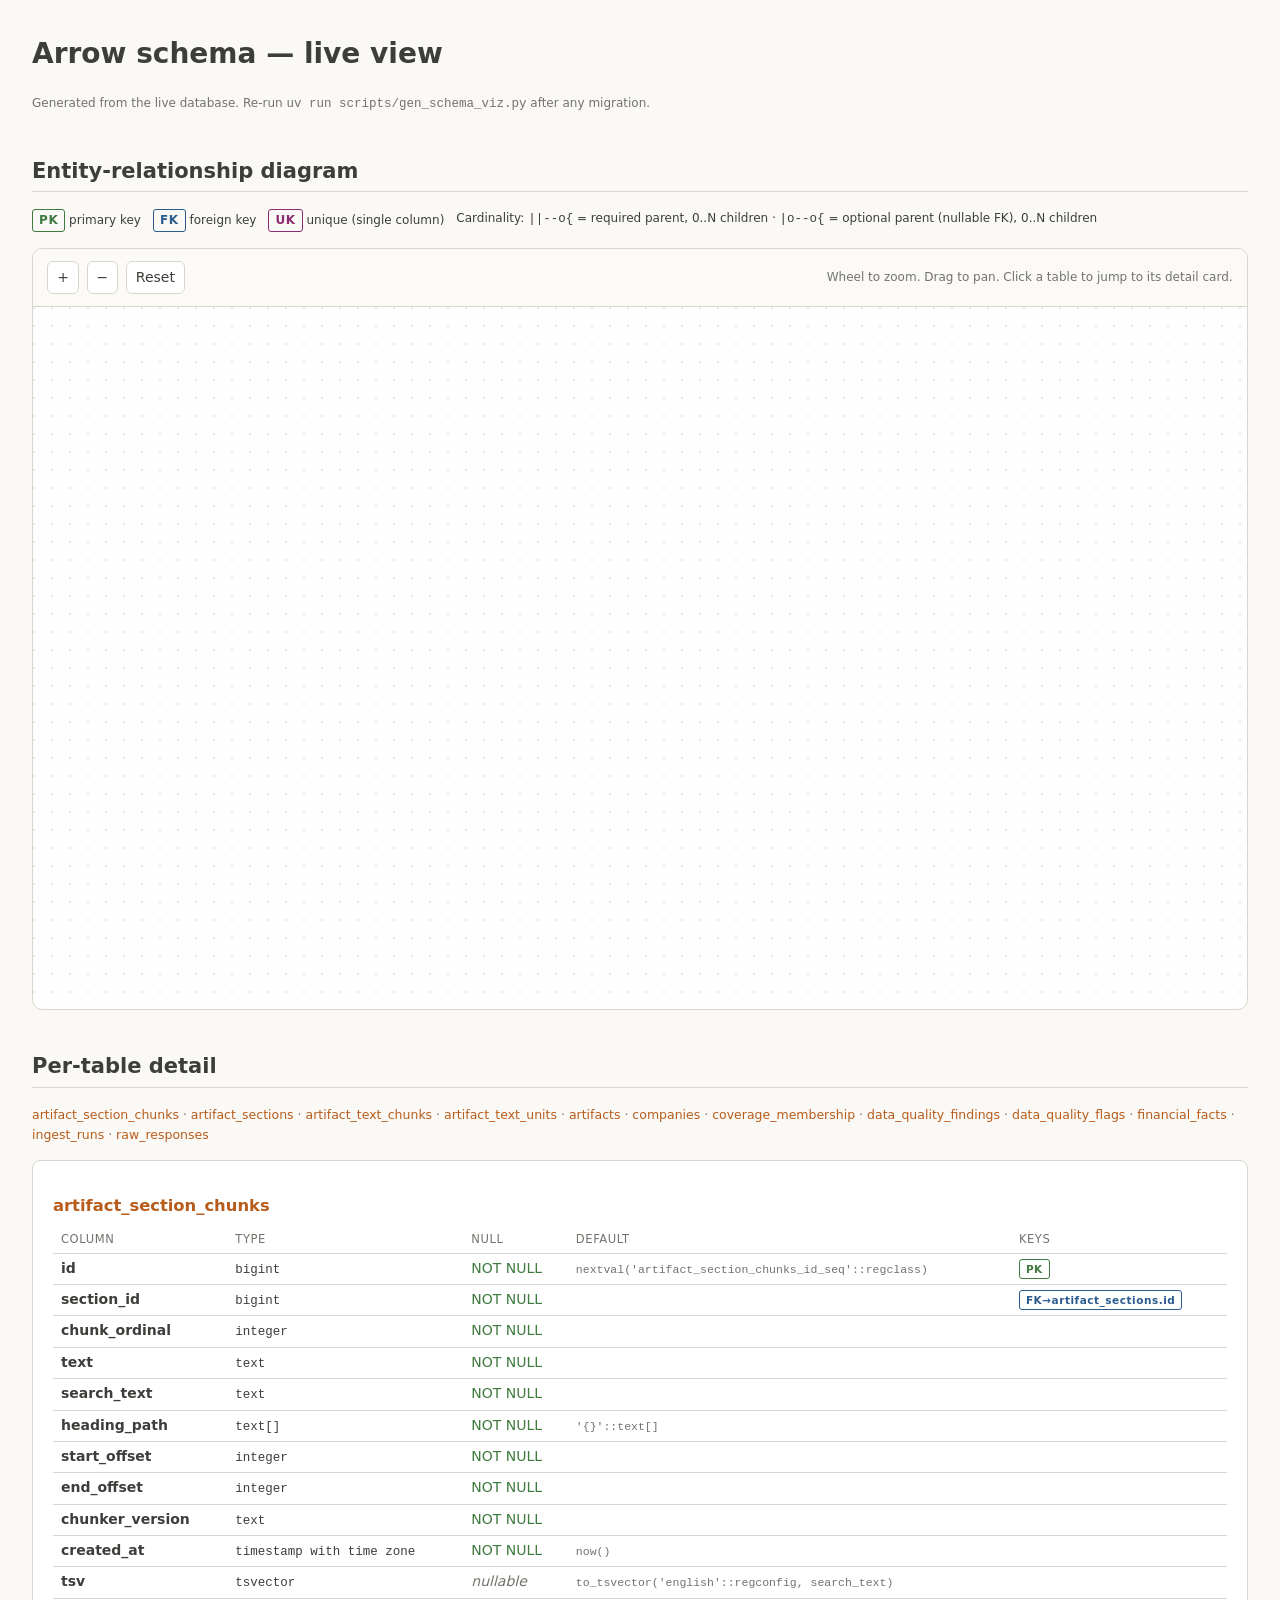
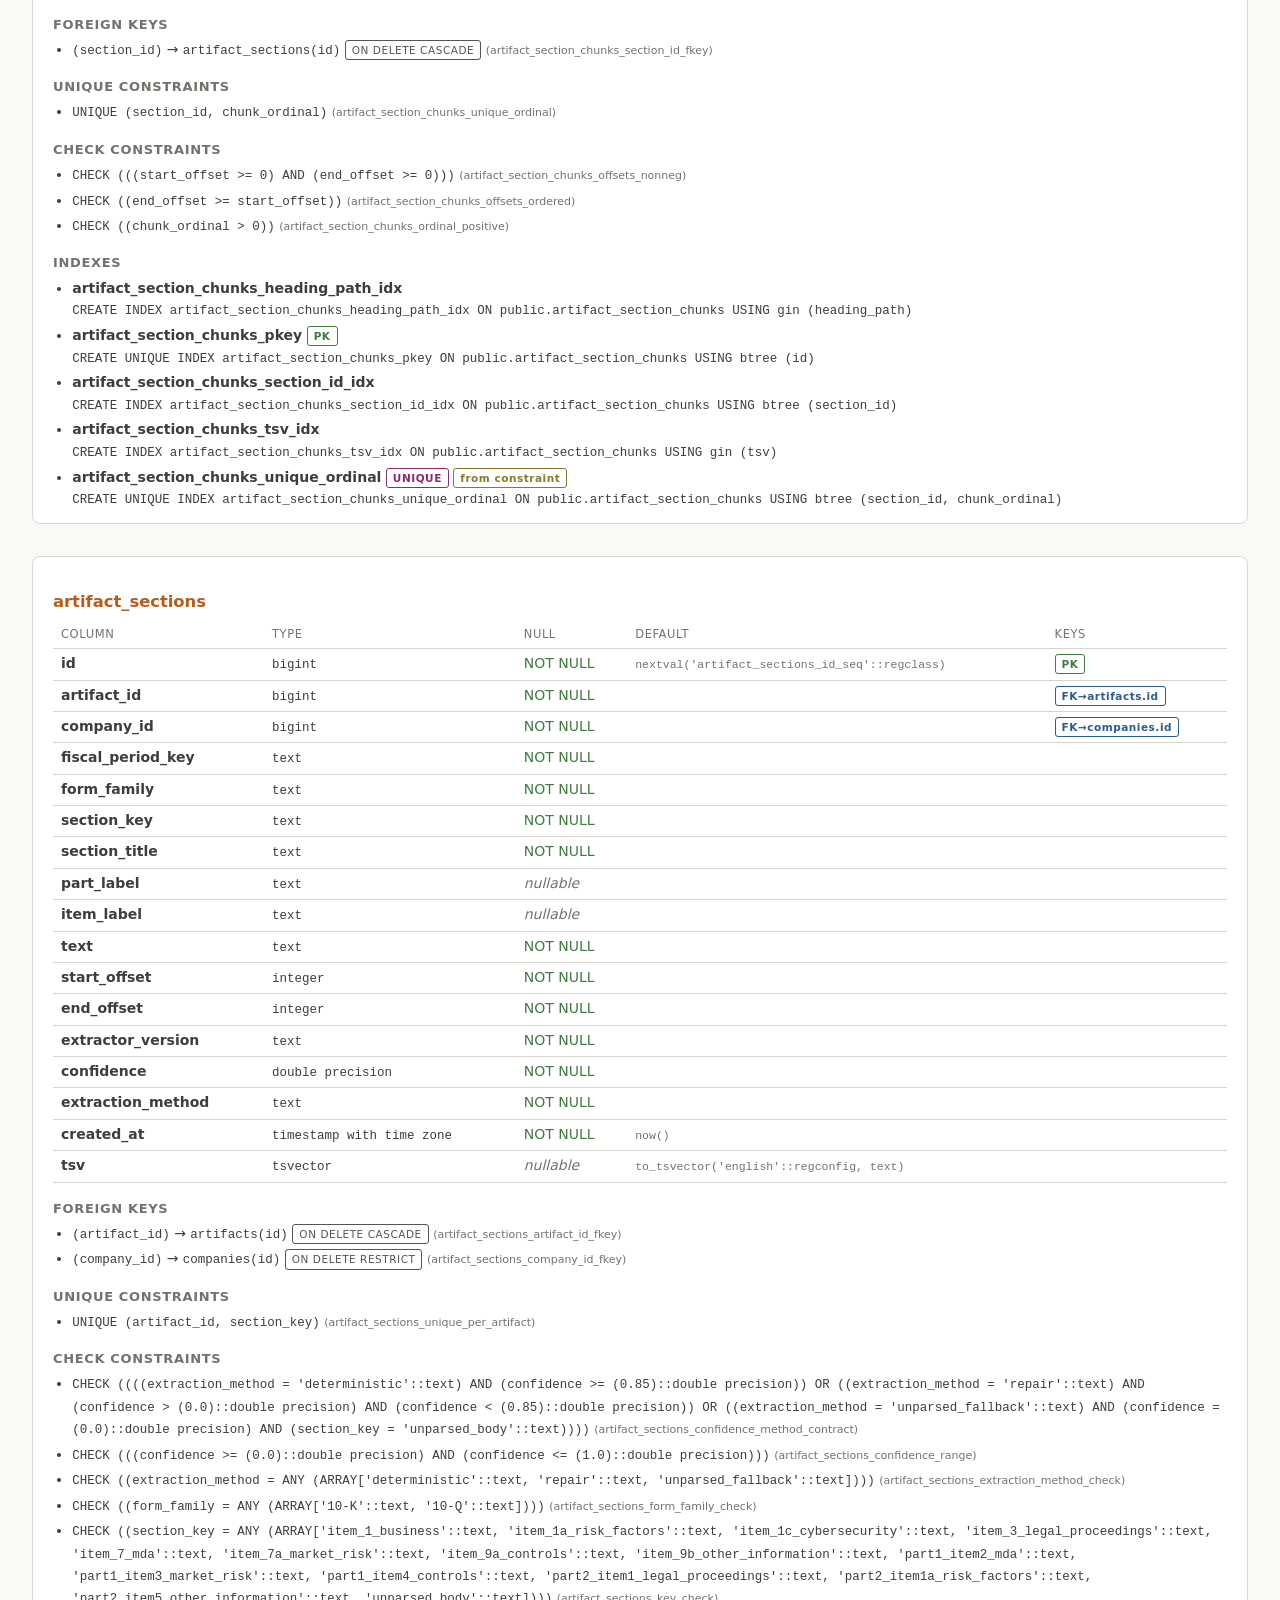
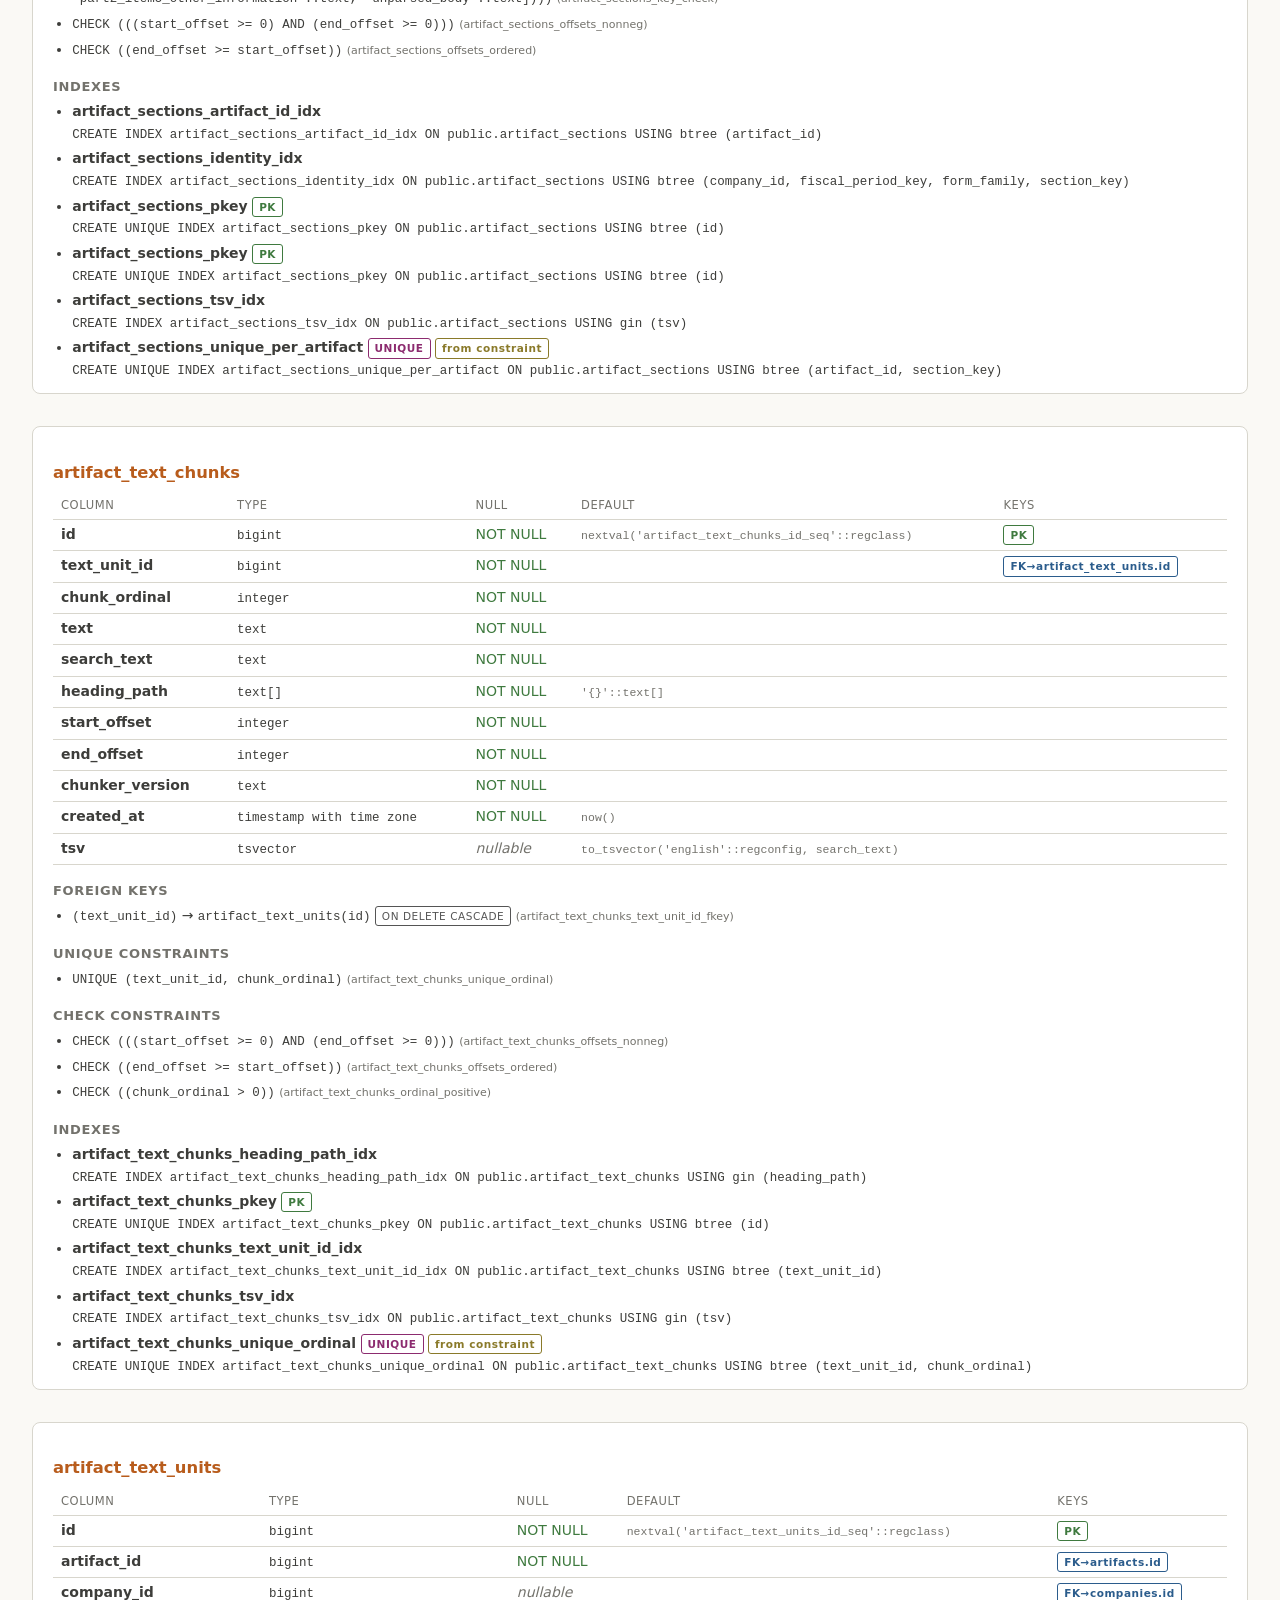
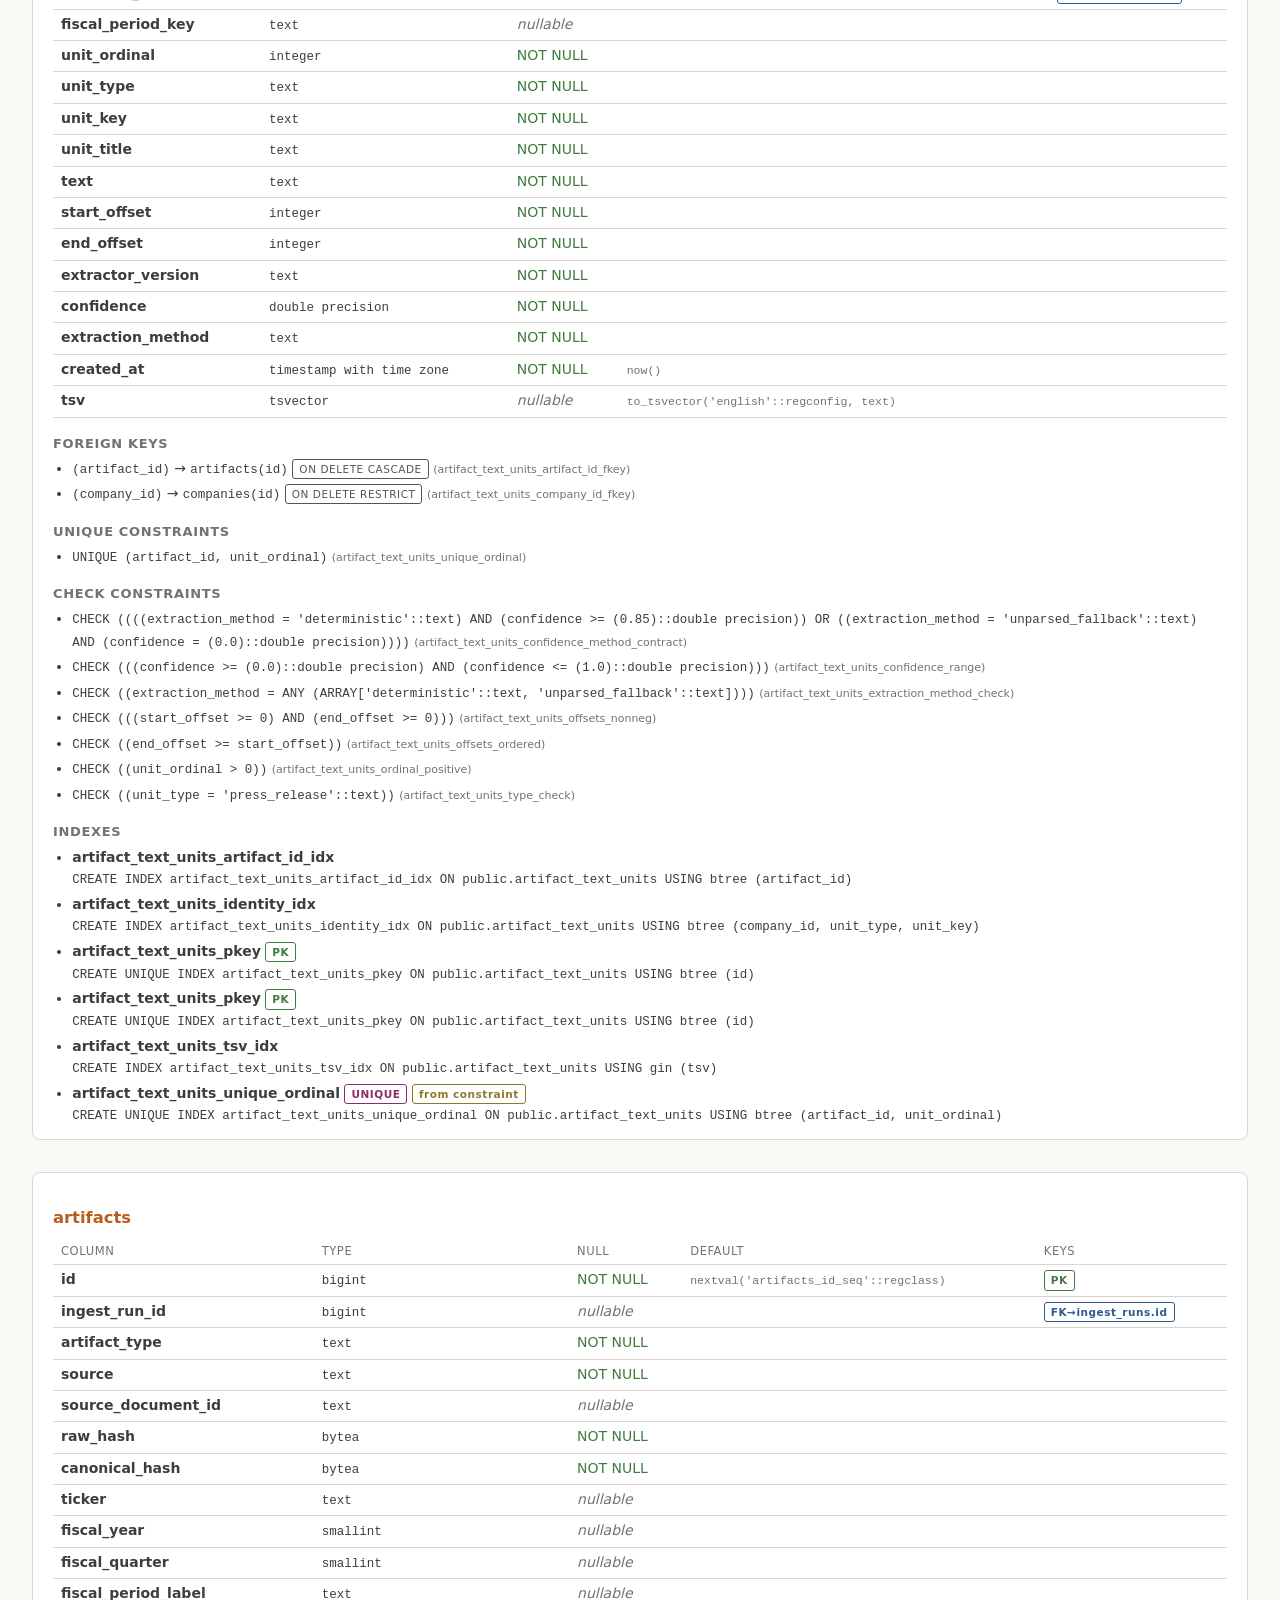
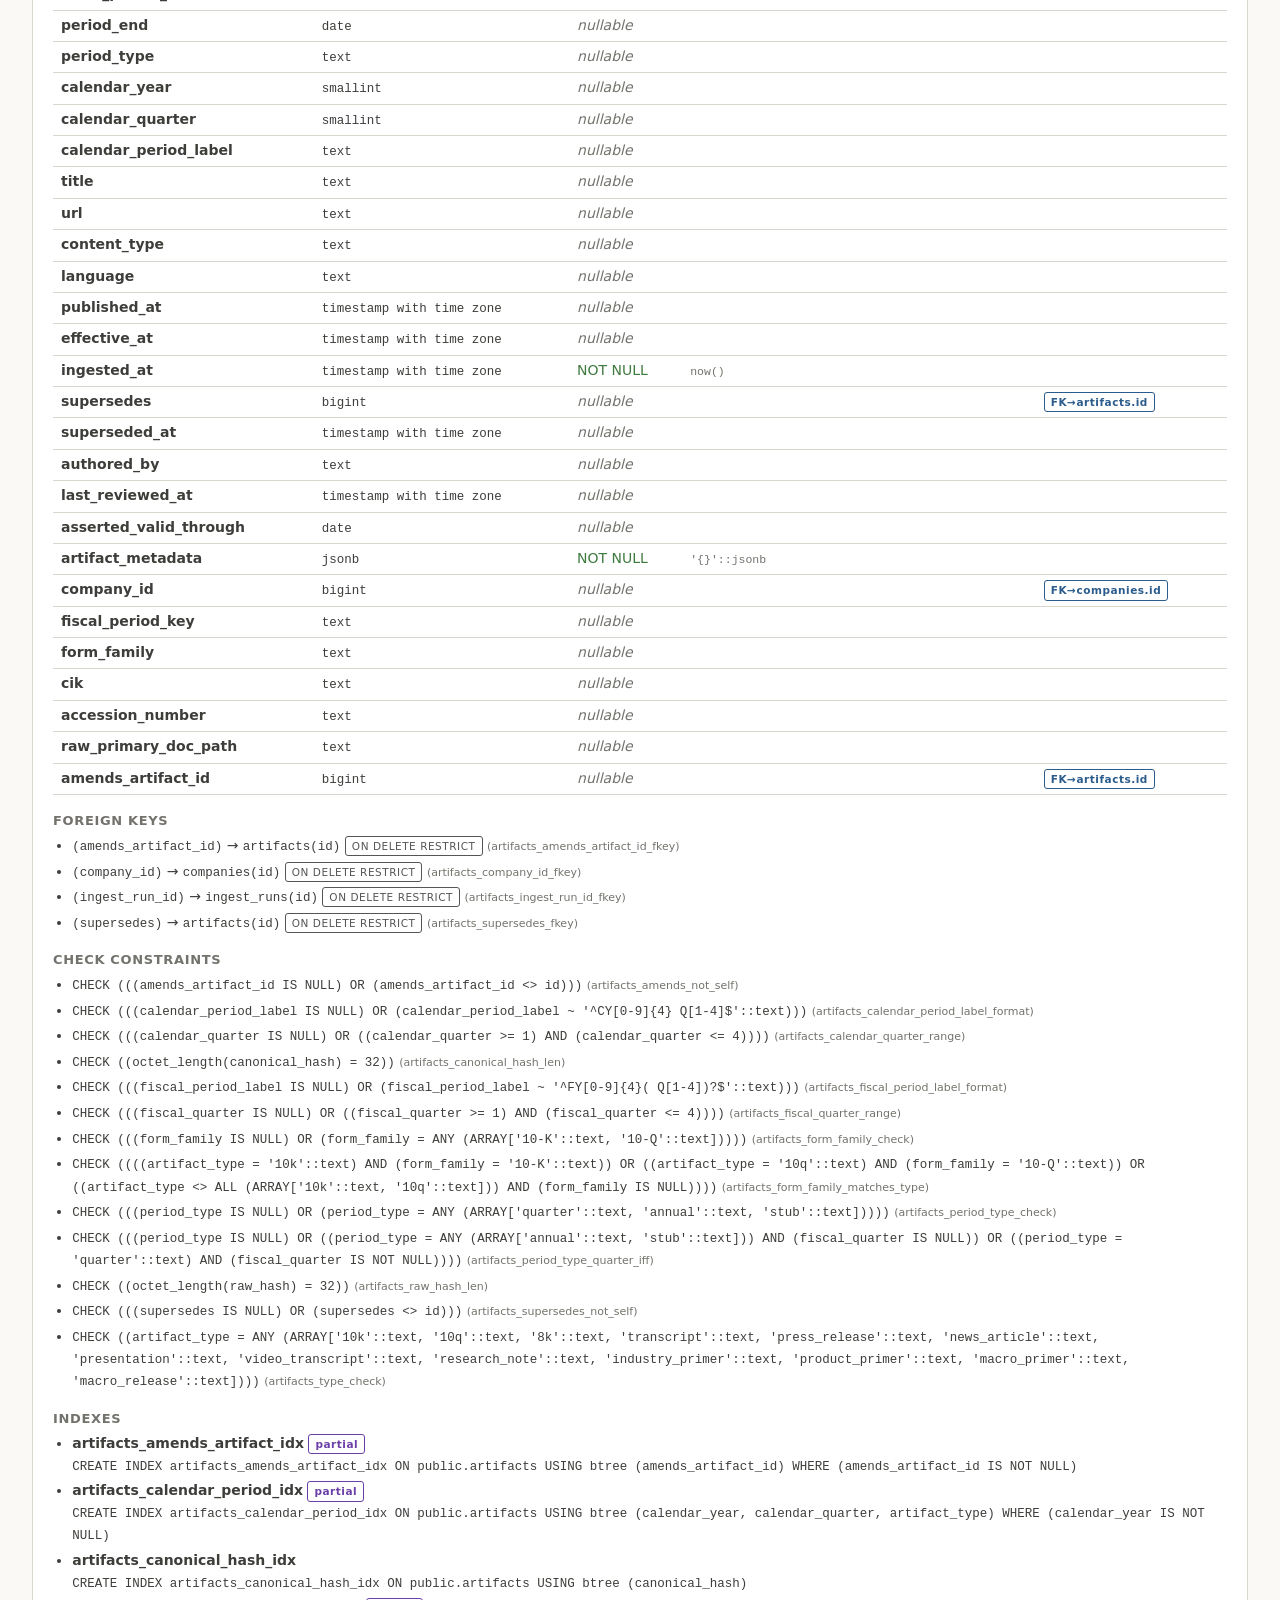
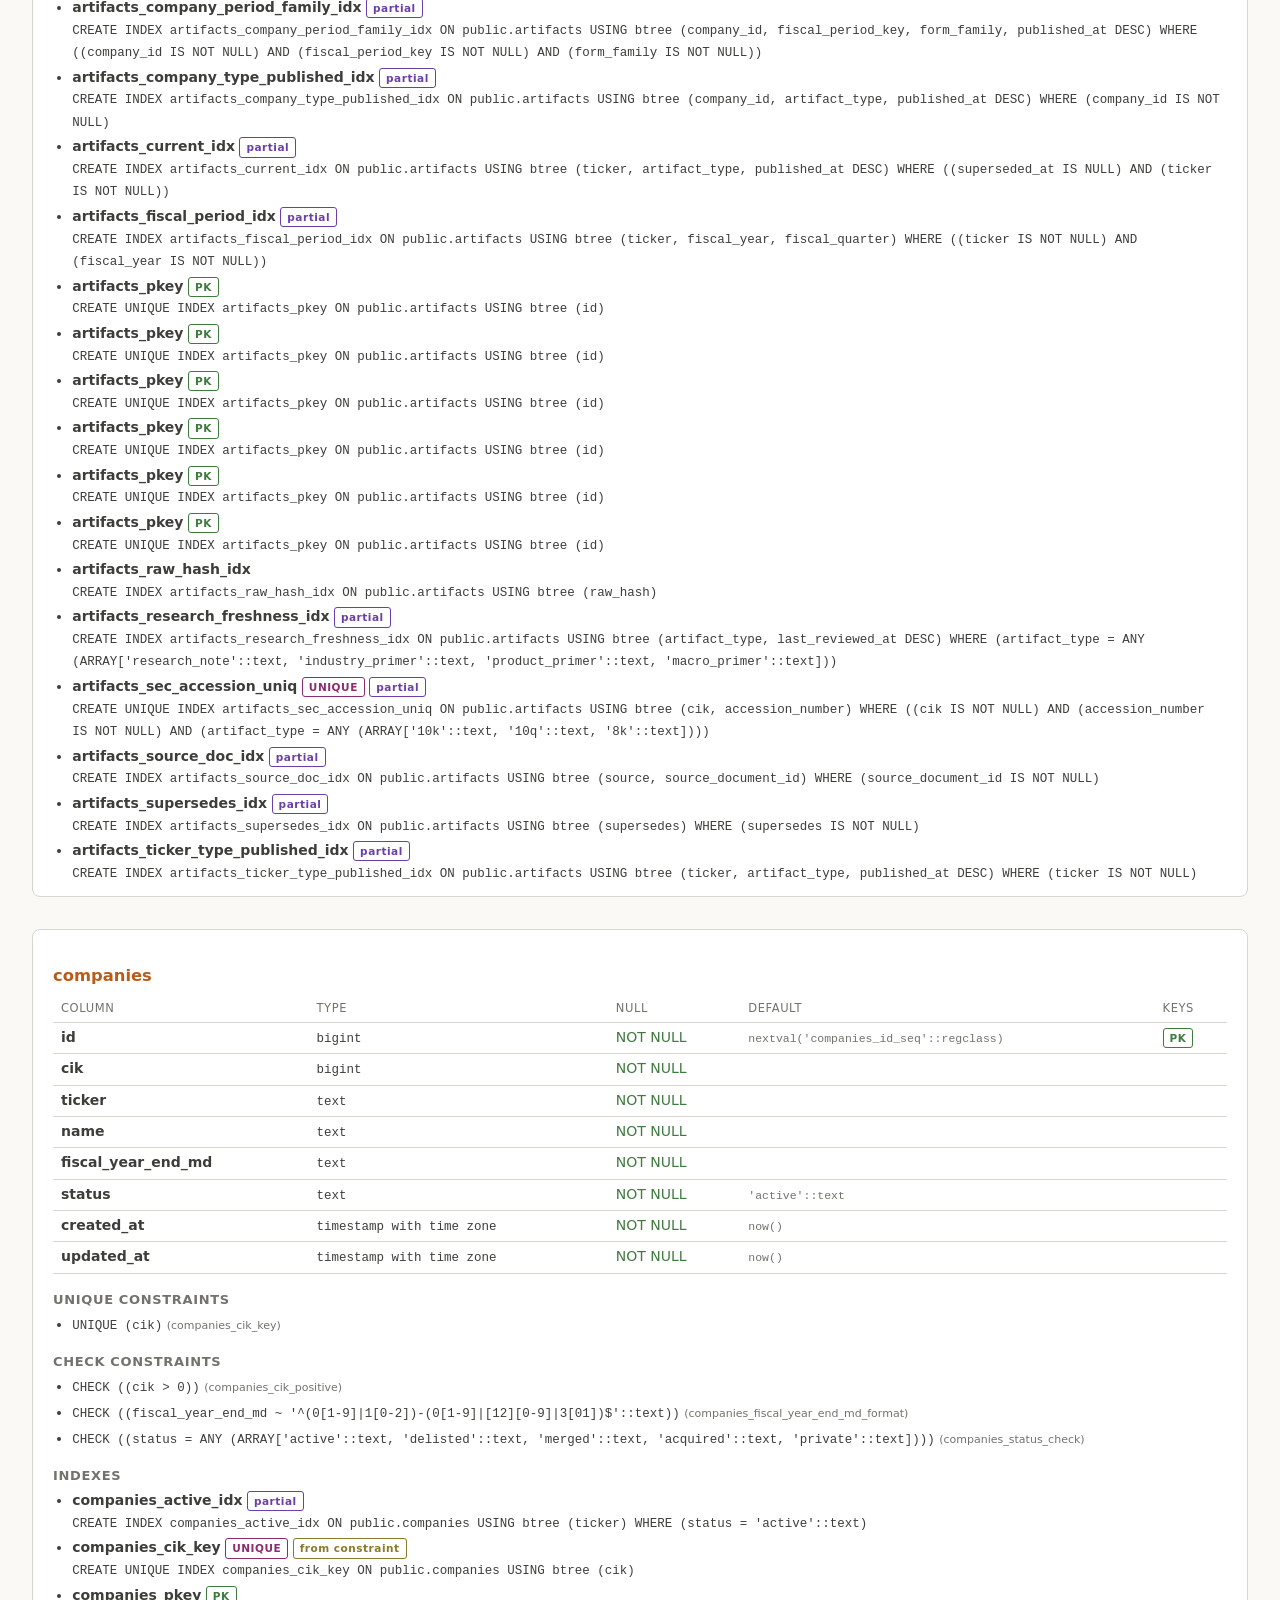
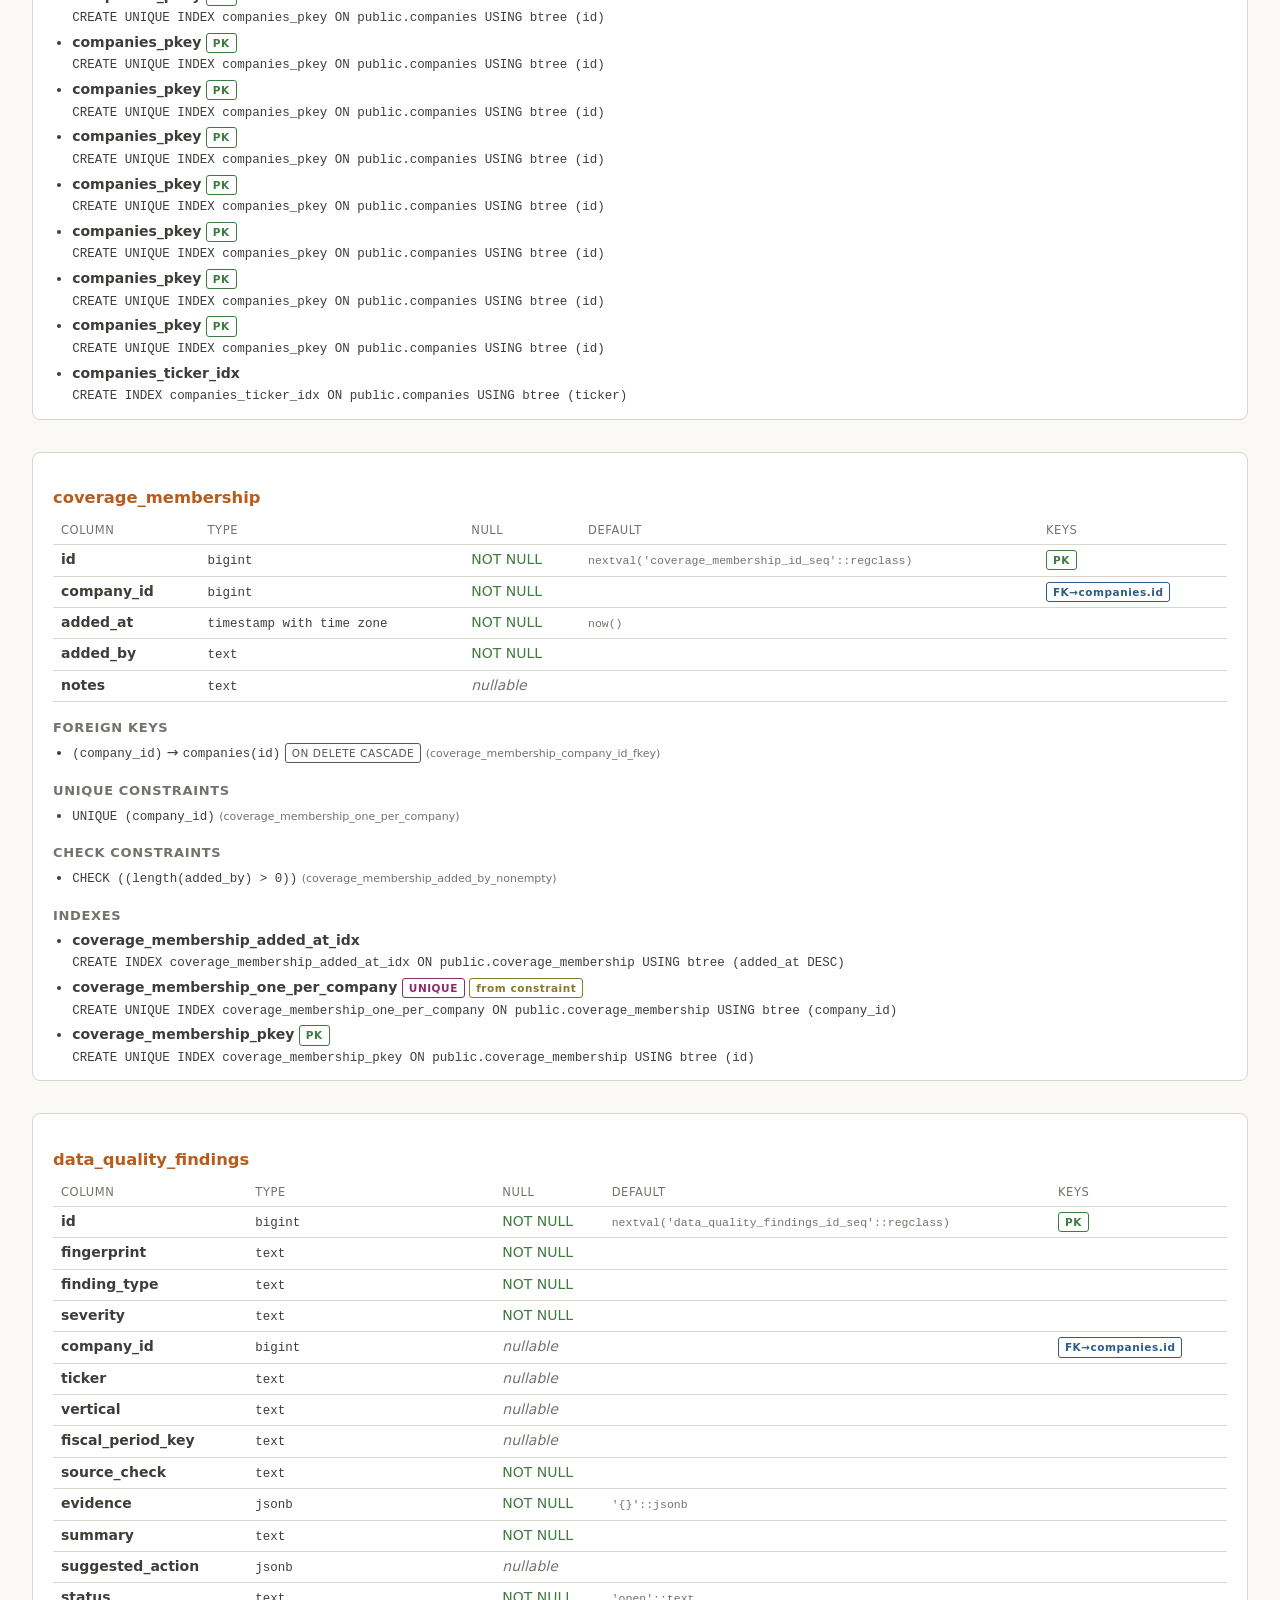
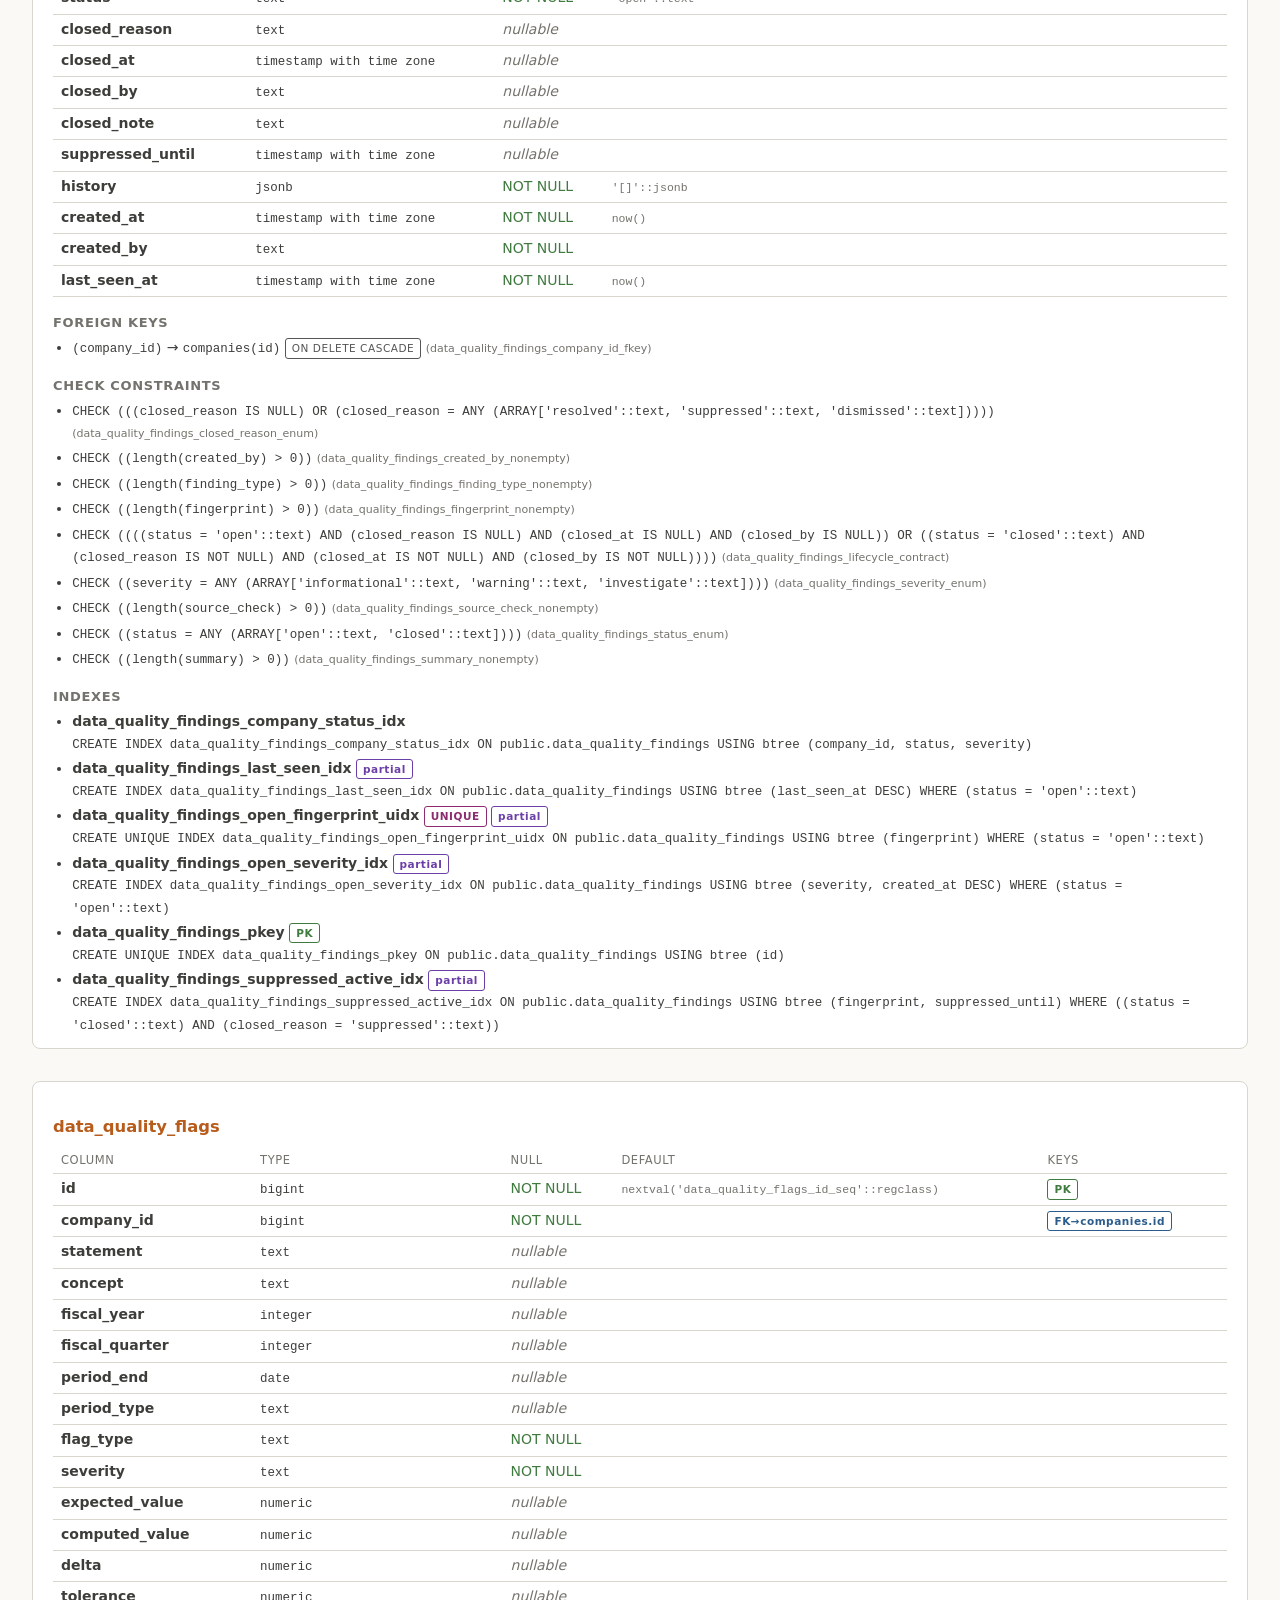
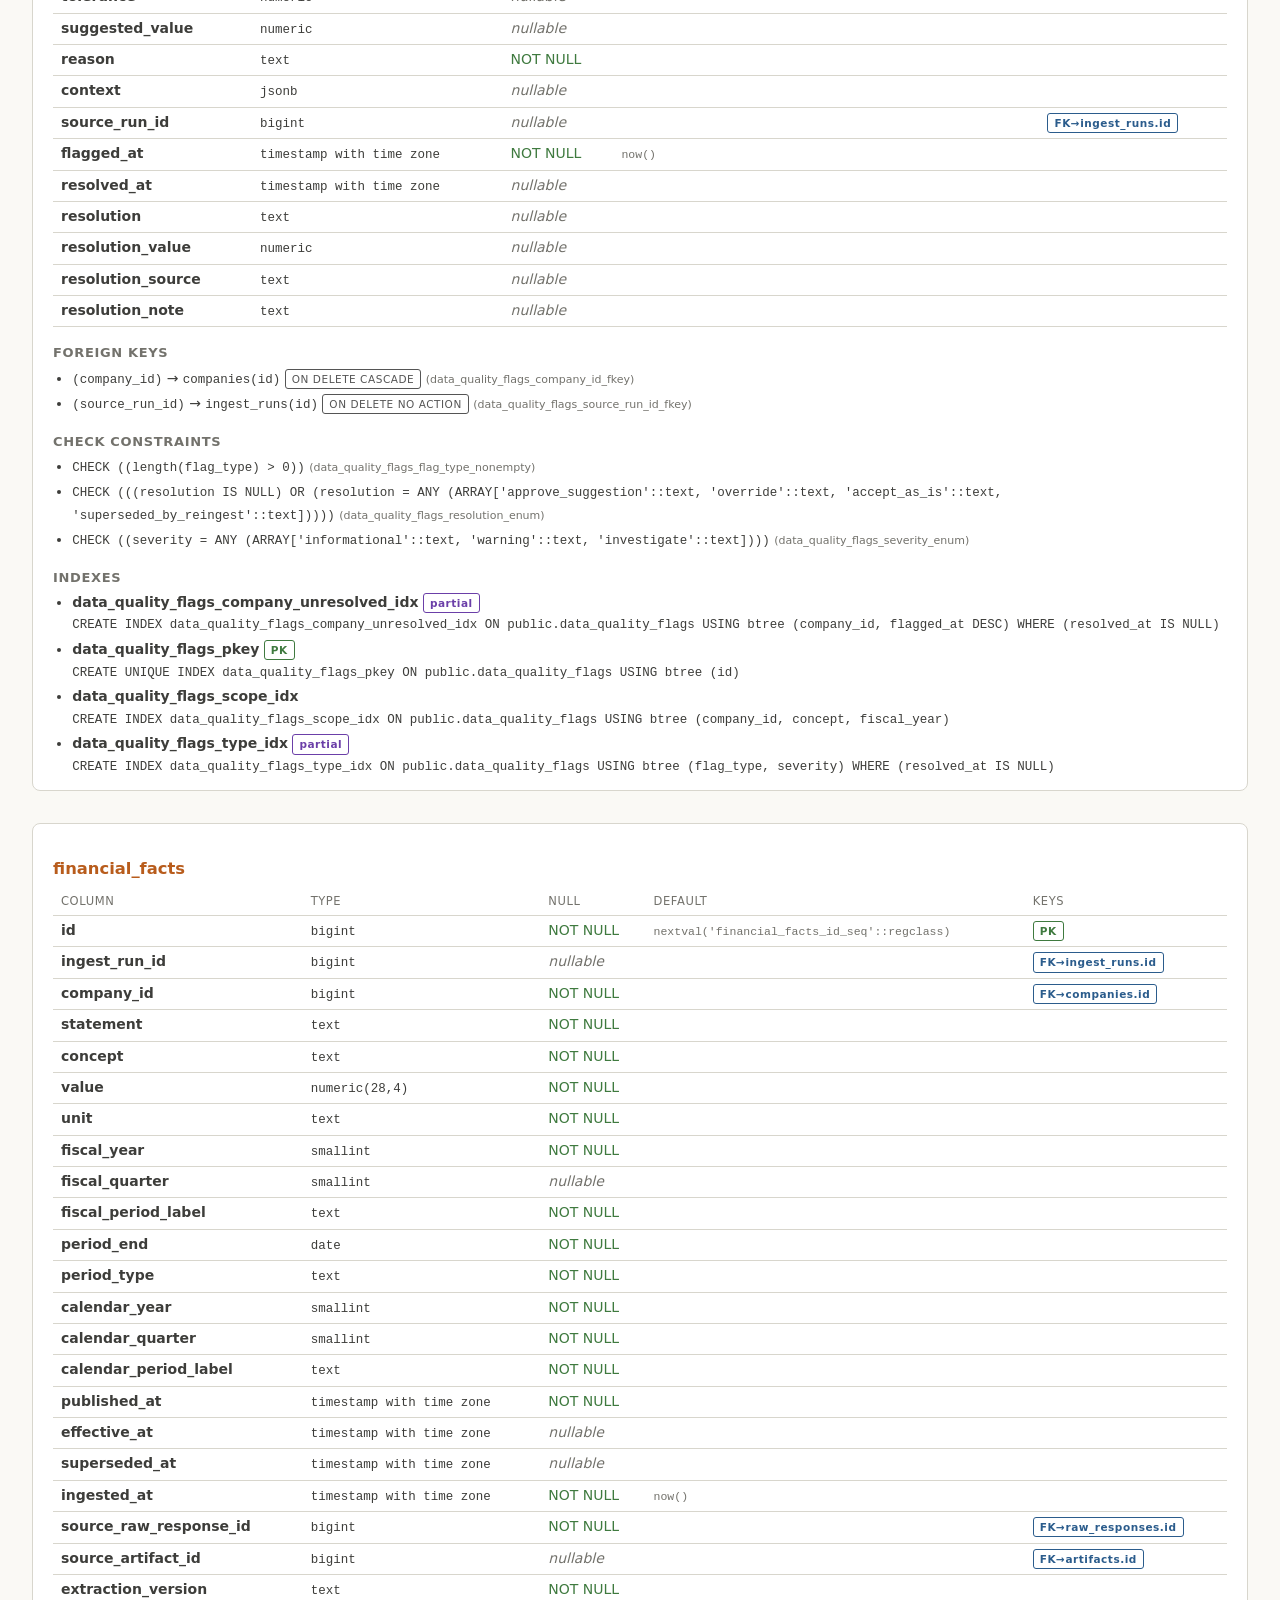
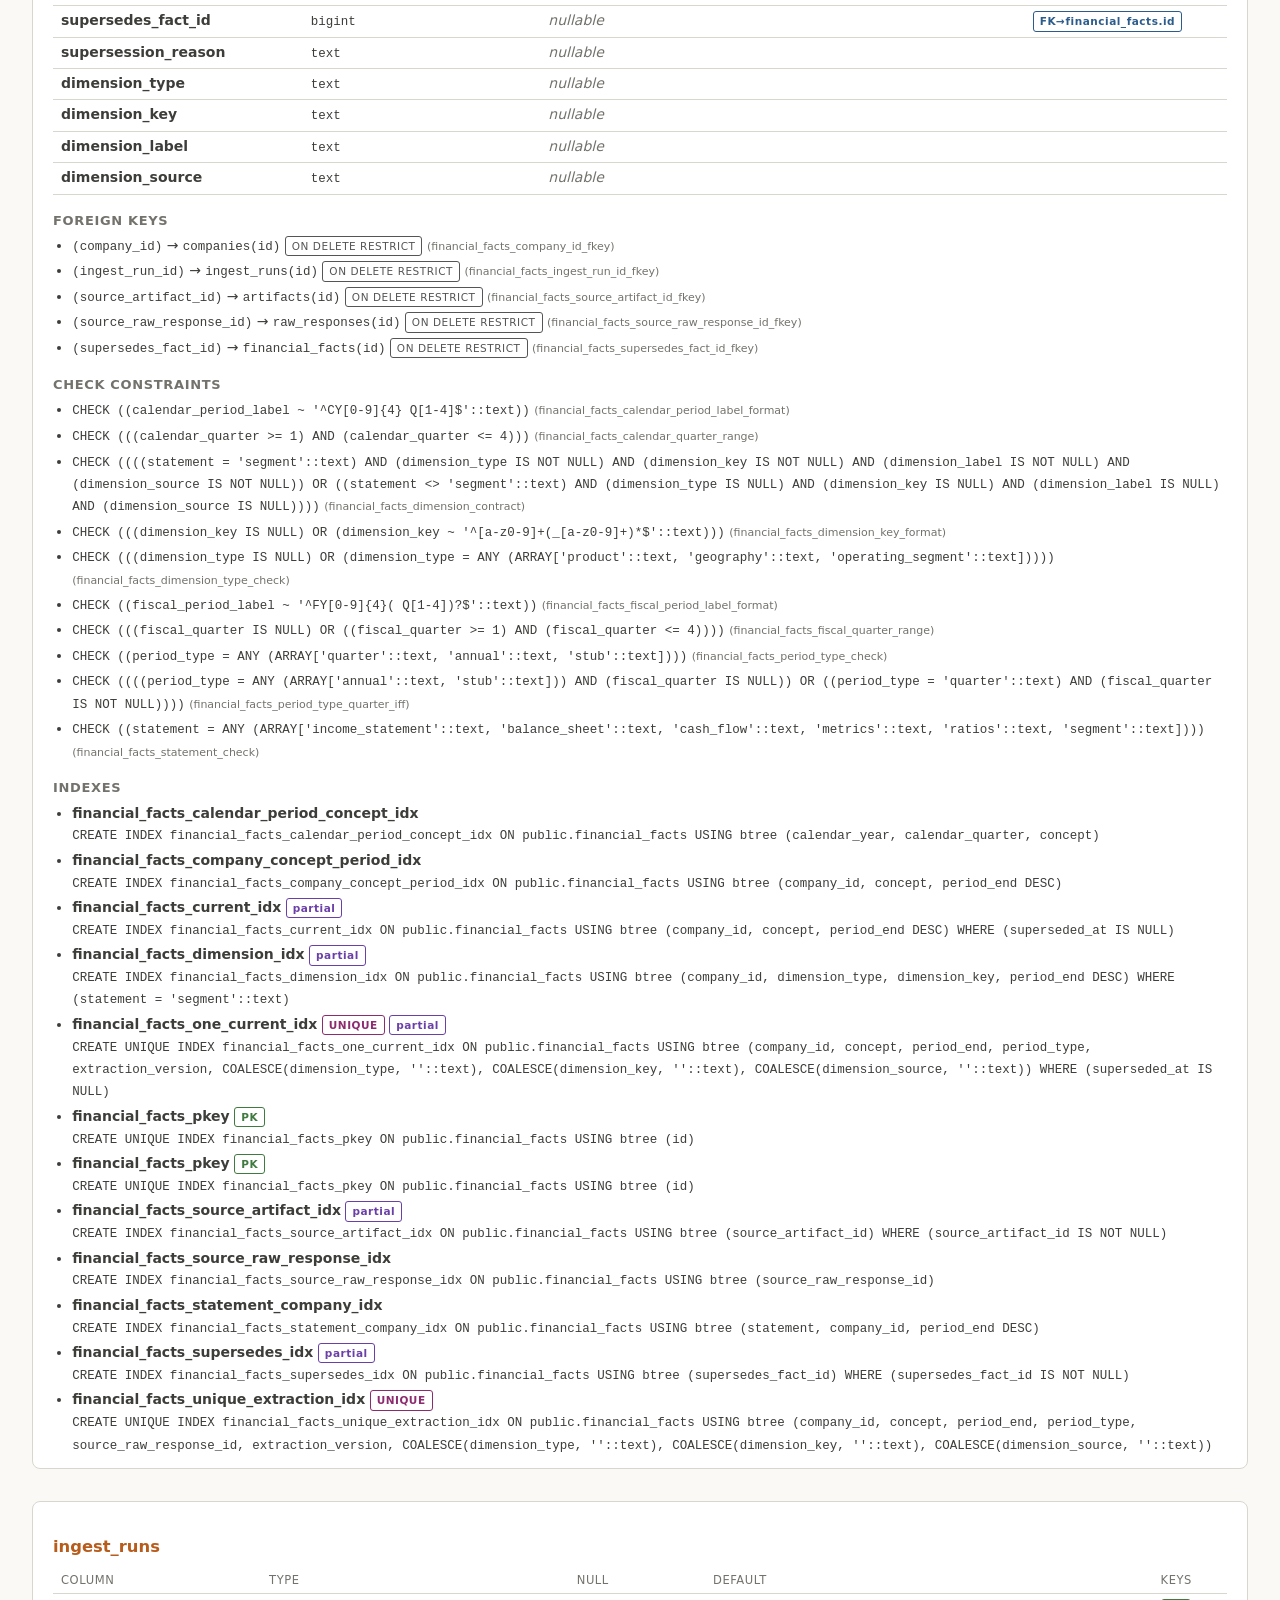
==== arrow_db_schema.html @ 65ca0779 "Drop coverage_membership.tier column (mig 018) Completes the V1.1 simplification started in commit c" ====
<!doctype html>
<html lang="en">
<head>
<meta charset="utf-8">
<title>Arrow schema — live view</title>
<style>
    :root {
        --fg: #3d3d3a;
        --bg: #faf9f5;
        --muted: #73726c;
        --line: #d8d6cd;
        --card-bg: #ffffff;
        --accent: #b85c1c;
        --pk: #3f7a3f;
        --fk: #2b5c8c;
        --uk: #8c2b6f;
        --cons: #8a7a2a;
        --partial: #6b3fa8;
        --ondelete: #555;
    }
    @media (prefers-color-scheme: dark) {
        :root {
            --fg: #c2c0b6;
            --bg: #1d1d1a;
            --muted: #9c9a92;
            --line: #3a3a35;
            --card-bg: #26262200;
            --accent: #d98642;
            --pk: #7ec07e;
            --fk: #5e9ed6;
            --uk: #d87ab8;
            --cons: #ccb85e;
            --partial: #b091dd;
            --ondelete: #9c9a92;
        }
    }
    * { box-sizing: border-box; }
    body {
        font-family: "Anthropic Sans", "SF Pro Text", -apple-system, system-ui, sans-serif;
        color: var(--fg);
        background: var(--bg);
        margin: 0;
        padding: 2rem;
        max-width: 1400px;
        margin-inline: auto;
        font-size: 14px;
        line-height: 1.55;
    }
    h1 { margin-top: 0; }
    h2 { border-bottom: 1px solid var(--line); padding-bottom: 0.25rem; margin-top: 2.5rem; }
    h3 { margin-bottom: 0.5rem; color: var(--accent); }
    h4 { margin: 1rem 0 0.25rem; font-size: 13px; color: var(--muted); text-transform: uppercase; letter-spacing: 0.05em; }
    code { font-family: ui-monospace, "SF Mono", Menlo, monospace; font-size: 12.5px; }
    .legend { display: flex; flex-wrap: wrap; gap: 0.75rem; margin-block: 1rem; }
    .legend span { font-size: 12px; }
    .badge {
        display: inline-block;
        padding: 1px 6px;
        border-radius: 3px;
        font-size: 10.5px;
        font-weight: 600;
        letter-spacing: 0.05em;
        border: 1px solid currentColor;
    }
    .badge.pk { color: var(--pk); }
    .badge.fk { color: var(--fk); }
    .badge.uk { color: var(--uk); }
    .badge.cons { color: var(--cons); }
    .badge.partial { color: var(--partial); }
    .badge.on-delete { color: var(--ondelete); font-weight: 500; }
    .null.notnull { color: var(--pk); font-weight: 500; }
    .null.nullable { color: var(--muted); font-style: italic; }
    nav.toc { margin-block: 1rem; font-size: 12.5px; color: var(--muted); }
    nav.toc a { color: var(--accent); text-decoration: none; }
    nav.toc a:hover { text-decoration: underline; }
    .cards { display: flex; flex-direction: column; gap: 2rem; }
    .table-card {
        background: var(--card-bg);
        border: 1px solid var(--line);
        border-radius: 8px;
        padding: 1rem 1.25rem 0.5rem;
    }
    table.cols {
        border-collapse: collapse;
        width: 100%;
        margin-block: 0.5rem;
    }
    table.cols th, table.cols td {
        text-align: left;
        padding: 4px 8px;
        border-bottom: 1px solid var(--line);
        vertical-align: top;
    }
    table.cols th { font-size: 11.5px; color: var(--muted); text-transform: uppercase; letter-spacing: 0.05em; font-weight: 500; }
    .col-name { font-weight: 600; }
    .col-default code { color: var(--muted); font-size: 11.5px; }
    ul { padding-left: 1.2rem; margin-block: 0.25rem; }
    ul li { margin-block: 0.2rem; }
    .cname { font-size: 11px; color: var(--muted); }
    code.check-def, code.index-def { white-space: pre-wrap; word-break: break-word; }
    #erd-shell {
        border: 1px solid var(--line);
        border-radius: 10px;
        background: color-mix(in srgb, var(--card-bg) 92%, transparent);
        overflow: hidden;
    }
    .erd-toolbar {
        display: flex;
        align-items: center;
        gap: 0.5rem;
        padding: 0.75rem 0.9rem;
        border-bottom: 1px solid var(--line);
        background: color-mix(in srgb, var(--bg) 82%, var(--card-bg));
    }
    .erd-toolbar button {
        appearance: none;
        border: 1px solid var(--line);
        background: var(--card-bg);
        color: var(--fg);
        border-radius: 6px;
        padding: 0.3rem 0.55rem;
        font: inherit;
        cursor: pointer;
    }
    .erd-toolbar button:hover { border-color: var(--accent); color: var(--accent); }
    .erd-toolbar .spacer { flex: 1; }
    .erd-hint { color: var(--muted); font-size: 12px; }
    #erd-viewport {
        position: relative;
        height: min(78vh, 980px);
        overflow: hidden;
        cursor: grab;
        touch-action: none;
        background:
          radial-gradient(circle at 1px 1px, color-mix(in srgb, var(--line) 55%, transparent) 1px, transparent 0);
        background-size: 18px 18px;
    }
    #erd-viewport.is-dragging { cursor: grabbing; }
    #erd {
        width: 100%;
        height: 100%;
        position: relative;
    }
    #erd svg.erDiagram {
        display: block;
        max-width: none;
        height: auto;
        will-change: transform;
        transform-origin: 0 0;
        user-select: none;
    }
    #erd svg.erDiagram .divider path { stroke-opacity: 0.5; }
    #erd svg.erDiagram .row-rect-odd path,
    #erd svg.erDiagram .row-rect-odd rect,
    #erd svg.erDiagram .row-rect-even path,
    #erd svg.erDiagram .row-rect-even rect { stroke: none !important; }
    #erd svg.erDiagram .node { cursor: pointer; }
    #erd svg.erDiagram .node.is-active rect,
    #erd svg.erDiagram .node.is-active path {
        stroke: var(--accent) !important;
        stroke-width: 2.5 !important;
    }
    .table-card.flash {
        border-color: var(--accent);
        box-shadow: 0 0 0 3px color-mix(in srgb, var(--accent) 18%, transparent);
    }
    .meta { color: var(--muted); font-size: 12px; }
    footer { margin-top: 3rem; color: var(--muted); font-size: 12px; border-top: 1px solid var(--line); padding-top: 1rem; }
</style>
</head>
<body>

<h1>Arrow schema — live view</h1>
<p class="meta">Generated from the live database. Re-run <code>uv run scripts/gen_schema_viz.py</code> after any migration.</p>

<h2>Entity-relationship diagram</h2>
<div class="legend">
    <span><span class="badge pk">PK</span> primary key</span>
    <span><span class="badge fk">FK</span> foreign key</span>
    <span><span class="badge uk">UK</span> unique (single column)</span>
    <span>Cardinality: <code>||--o&#123;</code> = required parent, 0..N children · <code>|o--o&#123;</code> = optional parent (nullable FK), 0..N children</span>
</div>
<div id="erd-shell">
    <div class="erd-toolbar">
        <button type="button" id="zoom-in">+</button>
        <button type="button" id="zoom-out">−</button>
        <button type="button" id="zoom-reset">Reset</button>
        <div class="spacer"></div>
        <span class="erd-hint">Wheel to zoom. Drag to pan. Click a table to jump to its detail card.</span>
    </div>
    <div id="erd-viewport">
        <div id="erd"></div>
    </div>
</div>

<h2>Per-table detail</h2>
<nav class="toc"><a href='#tbl-artifact_section_chunks'>artifact_section_chunks</a> · <a href='#tbl-artifact_sections'>artifact_sections</a> · <a href='#tbl-artifact_text_chunks'>artifact_text_chunks</a> · <a href='#tbl-artifact_text_units'>artifact_text_units</a> · <a href='#tbl-artifacts'>artifacts</a> · <a href='#tbl-companies'>companies</a> · <a href='#tbl-coverage_membership'>coverage_membership</a> · <a href='#tbl-data_quality_findings'>data_quality_findings</a> · <a href='#tbl-data_quality_flags'>data_quality_flags</a> · <a href='#tbl-financial_facts'>financial_facts</a> · <a href='#tbl-ingest_runs'>ingest_runs</a> · <a href='#tbl-raw_responses'>raw_responses</a></nav>
<div class="cards">

    <section class="table-card" id="tbl-artifact_section_chunks">
        <h3>artifact_section_chunks</h3>
        <table class="cols">
            <thead>
                <tr><th>Column</th><th>Type</th><th>Null</th><th>Default</th><th>Keys</th></tr>
            </thead>
            <tbody>

            <tr>
                <td class="col-name">id</td>
                <td class="col-type"><code>bigint</code></td>
                <td class="col-null"><span class="null notnull">NOT NULL</span></td>
                <td class="col-default"><code>nextval(&#x27;artifact_section_chunks_id_seq&#x27;::regclass)</code></td>
                <td class="col-keys"><span class="badge pk">PK</span></td>
            </tr>

            <tr>
                <td class="col-name">section_id</td>
                <td class="col-type"><code>bigint</code></td>
                <td class="col-null"><span class="null notnull">NOT NULL</span></td>
                <td class="col-default"><code></code></td>
                <td class="col-keys"><span class="badge fk">FK→artifact_sections.id</span></td>
            </tr>

            <tr>
                <td class="col-name">chunk_ordinal</td>
                <td class="col-type"><code>integer</code></td>
                <td class="col-null"><span class="null notnull">NOT NULL</span></td>
                <td class="col-default"><code></code></td>
                <td class="col-keys"></td>
            </tr>

            <tr>
                <td class="col-name">text</td>
                <td class="col-type"><code>text</code></td>
                <td class="col-null"><span class="null notnull">NOT NULL</span></td>
                <td class="col-default"><code></code></td>
                <td class="col-keys"></td>
            </tr>

            <tr>
                <td class="col-name">search_text</td>
                <td class="col-type"><code>text</code></td>
                <td class="col-null"><span class="null notnull">NOT NULL</span></td>
                <td class="col-default"><code></code></td>
                <td class="col-keys"></td>
            </tr>

            <tr>
                <td class="col-name">heading_path</td>
                <td class="col-type"><code>text[]</code></td>
                <td class="col-null"><span class="null notnull">NOT NULL</span></td>
                <td class="col-default"><code>&#x27;{}&#x27;::text[]</code></td>
                <td class="col-keys"></td>
            </tr>

            <tr>
                <td class="col-name">start_offset</td>
                <td class="col-type"><code>integer</code></td>
                <td class="col-null"><span class="null notnull">NOT NULL</span></td>
                <td class="col-default"><code></code></td>
                <td class="col-keys"></td>
            </tr>

            <tr>
                <td class="col-name">end_offset</td>
                <td class="col-type"><code>integer</code></td>
                <td class="col-null"><span class="null notnull">NOT NULL</span></td>
                <td class="col-default"><code></code></td>
                <td class="col-keys"></td>
            </tr>

            <tr>
                <td class="col-name">chunker_version</td>
                <td class="col-type"><code>text</code></td>
                <td class="col-null"><span class="null notnull">NOT NULL</span></td>
                <td class="col-default"><code></code></td>
                <td class="col-keys"></td>
            </tr>

            <tr>
                <td class="col-name">created_at</td>
                <td class="col-type"><code>timestamp with time zone</code></td>
                <td class="col-null"><span class="null notnull">NOT NULL</span></td>
                <td class="col-default"><code>now()</code></td>
                <td class="col-keys"></td>
            </tr>

            <tr>
                <td class="col-name">tsv</td>
                <td class="col-type"><code>tsvector</code></td>
                <td class="col-null"><span class="null nullable">nullable</span></td>
                <td class="col-default"><code>to_tsvector(&#x27;english&#x27;::regconfig, search_text)</code></td>
                <td class="col-keys"></td>
            </tr>

            </tbody>
        </table>
        <h4>Foreign keys</h4><ul><li><code>(section_id)</code> → <code>artifact_sections(id)</code> <span class='badge on-delete'>ON DELETE CASCADE</span> <span class='cname'>(artifact_section_chunks_section_id_fkey)</span></li></ul>
        <h4>Unique constraints</h4><ul><li><code>UNIQUE (section_id, chunk_ordinal)</code> <span class='cname'>(artifact_section_chunks_unique_ordinal)</span></li></ul>
        <h4>Check constraints</h4><ul><li><code class='check-def'>CHECK (((start_offset &gt;= 0) AND (end_offset &gt;= 0)))</code> <span class='cname'>(artifact_section_chunks_offsets_nonneg)</span></li><li><code class='check-def'>CHECK ((end_offset &gt;= start_offset))</code> <span class='cname'>(artifact_section_chunks_offsets_ordered)</span></li><li><code class='check-def'>CHECK ((chunk_ordinal &gt; 0))</code> <span class='cname'>(artifact_section_chunks_ordinal_positive)</span></li></ul>
        <h4>Indexes</h4><ul><li><b>artifact_section_chunks_heading_path_idx</b> <br><code class='index-def'>CREATE INDEX artifact_section_chunks_heading_path_idx ON public.artifact_section_chunks USING gin (heading_path)</code></li><li><b>artifact_section_chunks_pkey</b> <span class="badge pk">PK</span><br><code class='index-def'>CREATE UNIQUE INDEX artifact_section_chunks_pkey ON public.artifact_section_chunks USING btree (id)</code></li><li><b>artifact_section_chunks_section_id_idx</b> <br><code class='index-def'>CREATE INDEX artifact_section_chunks_section_id_idx ON public.artifact_section_chunks USING btree (section_id)</code></li><li><b>artifact_section_chunks_tsv_idx</b> <br><code class='index-def'>CREATE INDEX artifact_section_chunks_tsv_idx ON public.artifact_section_chunks USING gin (tsv)</code></li><li><b>artifact_section_chunks_unique_ordinal</b> <span class="badge uk">UNIQUE</span> <span class="badge cons">from constraint</span><br><code class='index-def'>CREATE UNIQUE INDEX artifact_section_chunks_unique_ordinal ON public.artifact_section_chunks USING btree (section_id, chunk_ordinal)</code></li></ul>
    </section>


    <section class="table-card" id="tbl-artifact_sections">
        <h3>artifact_sections</h3>
        <table class="cols">
            <thead>
                <tr><th>Column</th><th>Type</th><th>Null</th><th>Default</th><th>Keys</th></tr>
            </thead>
            <tbody>

            <tr>
                <td class="col-name">id</td>
                <td class="col-type"><code>bigint</code></td>
                <td class="col-null"><span class="null notnull">NOT NULL</span></td>
                <td class="col-default"><code>nextval(&#x27;artifact_sections_id_seq&#x27;::regclass)</code></td>
                <td class="col-keys"><span class="badge pk">PK</span></td>
            </tr>

            <tr>
                <td class="col-name">artifact_id</td>
                <td class="col-type"><code>bigint</code></td>
                <td class="col-null"><span class="null notnull">NOT NULL</span></td>
                <td class="col-default"><code></code></td>
                <td class="col-keys"><span class="badge fk">FK→artifacts.id</span></td>
            </tr>

            <tr>
                <td class="col-name">company_id</td>
                <td class="col-type"><code>bigint</code></td>
                <td class="col-null"><span class="null notnull">NOT NULL</span></td>
                <td class="col-default"><code></code></td>
                <td class="col-keys"><span class="badge fk">FK→companies.id</span></td>
            </tr>

            <tr>
                <td class="col-name">fiscal_period_key</td>
                <td class="col-type"><code>text</code></td>
                <td class="col-null"><span class="null notnull">NOT NULL</span></td>
                <td class="col-default"><code></code></td>
                <td class="col-keys"></td>
            </tr>

            <tr>
                <td class="col-name">form_family</td>
                <td class="col-type"><code>text</code></td>
                <td class="col-null"><span class="null notnull">NOT NULL</span></td>
                <td class="col-default"><code></code></td>
                <td class="col-keys"></td>
            </tr>

            <tr>
                <td class="col-name">section_key</td>
                <td class="col-type"><code>text</code></td>
                <td class="col-null"><span class="null notnull">NOT NULL</span></td>
                <td class="col-default"><code></code></td>
                <td class="col-keys"></td>
            </tr>

            <tr>
                <td class="col-name">section_title</td>
                <td class="col-type"><code>text</code></td>
                <td class="col-null"><span class="null notnull">NOT NULL</span></td>
                <td class="col-default"><code></code></td>
                <td class="col-keys"></td>
            </tr>

            <tr>
                <td class="col-name">part_label</td>
                <td class="col-type"><code>text</code></td>
                <td class="col-null"><span class="null nullable">nullable</span></td>
                <td class="col-default"><code></code></td>
                <td class="col-keys"></td>
            </tr>

            <tr>
                <td class="col-name">item_label</td>
                <td class="col-type"><code>text</code></td>
                <td class="col-null"><span class="null nullable">nullable</span></td>
                <td class="col-default"><code></code></td>
                <td class="col-keys"></td>
            </tr>

            <tr>
                <td class="col-name">text</td>
                <td class="col-type"><code>text</code></td>
                <td class="col-null"><span class="null notnull">NOT NULL</span></td>
                <td class="col-default"><code></code></td>
                <td class="col-keys"></td>
            </tr>

            <tr>
                <td class="col-name">start_offset</td>
                <td class="col-type"><code>integer</code></td>
                <td class="col-null"><span class="null notnull">NOT NULL</span></td>
                <td class="col-default"><code></code></td>
                <td class="col-keys"></td>
            </tr>

            <tr>
                <td class="col-name">end_offset</td>
                <td class="col-type"><code>integer</code></td>
                <td class="col-null"><span class="null notnull">NOT NULL</span></td>
                <td class="col-default"><code></code></td>
                <td class="col-keys"></td>
            </tr>

            <tr>
                <td class="col-name">extractor_version</td>
                <td class="col-type"><code>text</code></td>
                <td class="col-null"><span class="null notnull">NOT NULL</span></td>
                <td class="col-default"><code></code></td>
                <td class="col-keys"></td>
            </tr>

            <tr>
                <td class="col-name">confidence</td>
                <td class="col-type"><code>double precision</code></td>
                <td class="col-null"><span class="null notnull">NOT NULL</span></td>
                <td class="col-default"><code></code></td>
                <td class="col-keys"></td>
            </tr>

            <tr>
                <td class="col-name">extraction_method</td>
                <td class="col-type"><code>text</code></td>
                <td class="col-null"><span class="null notnull">NOT NULL</span></td>
                <td class="col-default"><code></code></td>
                <td class="col-keys"></td>
            </tr>

            <tr>
                <td class="col-name">created_at</td>
                <td class="col-type"><code>timestamp with time zone</code></td>
                <td class="col-null"><span class="null notnull">NOT NULL</span></td>
                <td class="col-default"><code>now()</code></td>
                <td class="col-keys"></td>
            </tr>

            <tr>
                <td class="col-name">tsv</td>
                <td class="col-type"><code>tsvector</code></td>
                <td class="col-null"><span class="null nullable">nullable</span></td>
                <td class="col-default"><code>to_tsvector(&#x27;english&#x27;::regconfig, text)</code></td>
                <td class="col-keys"></td>
            </tr>

            </tbody>
        </table>
        <h4>Foreign keys</h4><ul><li><code>(artifact_id)</code> → <code>artifacts(id)</code> <span class='badge on-delete'>ON DELETE CASCADE</span> <span class='cname'>(artifact_sections_artifact_id_fkey)</span></li><li><code>(company_id)</code> → <code>companies(id)</code> <span class='badge on-delete'>ON DELETE RESTRICT</span> <span class='cname'>(artifact_sections_company_id_fkey)</span></li></ul>
        <h4>Unique constraints</h4><ul><li><code>UNIQUE (artifact_id, section_key)</code> <span class='cname'>(artifact_sections_unique_per_artifact)</span></li></ul>
        <h4>Check constraints</h4><ul><li><code class='check-def'>CHECK ((((extraction_method = &#x27;deterministic&#x27;::text) AND (confidence &gt;= (0.85)::double precision)) OR ((extraction_method = &#x27;repair&#x27;::text) AND (confidence &gt; (0.0)::double precision) AND (confidence &lt; (0.85)::double precision)) OR ((extraction_method = &#x27;unparsed_fallback&#x27;::text) AND (confidence = (0.0)::double precision) AND (section_key = &#x27;unparsed_body&#x27;::text))))</code> <span class='cname'>(artifact_sections_confidence_method_contract)</span></li><li><code class='check-def'>CHECK (((confidence &gt;= (0.0)::double precision) AND (confidence &lt;= (1.0)::double precision)))</code> <span class='cname'>(artifact_sections_confidence_range)</span></li><li><code class='check-def'>CHECK ((extraction_method = ANY (ARRAY[&#x27;deterministic&#x27;::text, &#x27;repair&#x27;::text, &#x27;unparsed_fallback&#x27;::text])))</code> <span class='cname'>(artifact_sections_extraction_method_check)</span></li><li><code class='check-def'>CHECK ((form_family = ANY (ARRAY[&#x27;10-K&#x27;::text, &#x27;10-Q&#x27;::text])))</code> <span class='cname'>(artifact_sections_form_family_check)</span></li><li><code class='check-def'>CHECK ((section_key = ANY (ARRAY[&#x27;item_1_business&#x27;::text, &#x27;item_1a_risk_factors&#x27;::text, &#x27;item_1c_cybersecurity&#x27;::text, &#x27;item_3_legal_proceedings&#x27;::text, &#x27;item_7_mda&#x27;::text, &#x27;item_7a_market_risk&#x27;::text, &#x27;item_9a_controls&#x27;::text, &#x27;item_9b_other_information&#x27;::text, &#x27;part1_item2_mda&#x27;::text, &#x27;part1_item3_market_risk&#x27;::text, &#x27;part1_item4_controls&#x27;::text, &#x27;part2_item1_legal_proceedings&#x27;::text, &#x27;part2_item1a_risk_factors&#x27;::text, &#x27;part2_item5_other_information&#x27;::text, &#x27;unparsed_body&#x27;::text])))</code> <span class='cname'>(artifact_sections_key_check)</span></li><li><code class='check-def'>CHECK (((start_offset &gt;= 0) AND (end_offset &gt;= 0)))</code> <span class='cname'>(artifact_sections_offsets_nonneg)</span></li><li><code class='check-def'>CHECK ((end_offset &gt;= start_offset))</code> <span class='cname'>(artifact_sections_offsets_ordered)</span></li></ul>
        <h4>Indexes</h4><ul><li><b>artifact_sections_artifact_id_idx</b> <br><code class='index-def'>CREATE INDEX artifact_sections_artifact_id_idx ON public.artifact_sections USING btree (artifact_id)</code></li><li><b>artifact_sections_identity_idx</b> <br><code class='index-def'>CREATE INDEX artifact_sections_identity_idx ON public.artifact_sections USING btree (company_id, fiscal_period_key, form_family, section_key)</code></li><li><b>artifact_sections_pkey</b> <span class="badge pk">PK</span><br><code class='index-def'>CREATE UNIQUE INDEX artifact_sections_pkey ON public.artifact_sections USING btree (id)</code></li><li><b>artifact_sections_pkey</b> <span class="badge pk">PK</span><br><code class='index-def'>CREATE UNIQUE INDEX artifact_sections_pkey ON public.artifact_sections USING btree (id)</code></li><li><b>artifact_sections_tsv_idx</b> <br><code class='index-def'>CREATE INDEX artifact_sections_tsv_idx ON public.artifact_sections USING gin (tsv)</code></li><li><b>artifact_sections_unique_per_artifact</b> <span class="badge uk">UNIQUE</span> <span class="badge cons">from constraint</span><br><code class='index-def'>CREATE UNIQUE INDEX artifact_sections_unique_per_artifact ON public.artifact_sections USING btree (artifact_id, section_key)</code></li></ul>
    </section>


    <section class="table-card" id="tbl-artifact_text_chunks">
        <h3>artifact_text_chunks</h3>
        <table class="cols">
            <thead>
                <tr><th>Column</th><th>Type</th><th>Null</th><th>Default</th><th>Keys</th></tr>
            </thead>
            <tbody>

            <tr>
                <td class="col-name">id</td>
                <td class="col-type"><code>bigint</code></td>
                <td class="col-null"><span class="null notnull">NOT NULL</span></td>
                <td class="col-default"><code>nextval(&#x27;artifact_text_chunks_id_seq&#x27;::regclass)</code></td>
                <td class="col-keys"><span class="badge pk">PK</span></td>
            </tr>

            <tr>
                <td class="col-name">text_unit_id</td>
                <td class="col-type"><code>bigint</code></td>
                <td class="col-null"><span class="null notnull">NOT NULL</span></td>
                <td class="col-default"><code></code></td>
                <td class="col-keys"><span class="badge fk">FK→artifact_text_units.id</span></td>
            </tr>

            <tr>
                <td class="col-name">chunk_ordinal</td>
                <td class="col-type"><code>integer</code></td>
                <td class="col-null"><span class="null notnull">NOT NULL</span></td>
                <td class="col-default"><code></code></td>
                <td class="col-keys"></td>
            </tr>

            <tr>
                <td class="col-name">text</td>
                <td class="col-type"><code>text</code></td>
                <td class="col-null"><span class="null notnull">NOT NULL</span></td>
                <td class="col-default"><code></code></td>
                <td class="col-keys"></td>
            </tr>

            <tr>
                <td class="col-name">search_text</td>
                <td class="col-type"><code>text</code></td>
                <td class="col-null"><span class="null notnull">NOT NULL</span></td>
                <td class="col-default"><code></code></td>
                <td class="col-keys"></td>
            </tr>

            <tr>
                <td class="col-name">heading_path</td>
                <td class="col-type"><code>text[]</code></td>
                <td class="col-null"><span class="null notnull">NOT NULL</span></td>
                <td class="col-default"><code>&#x27;{}&#x27;::text[]</code></td>
                <td class="col-keys"></td>
            </tr>

            <tr>
                <td class="col-name">start_offset</td>
                <td class="col-type"><code>integer</code></td>
                <td class="col-null"><span class="null notnull">NOT NULL</span></td>
                <td class="col-default"><code></code></td>
                <td class="col-keys"></td>
            </tr>

            <tr>
                <td class="col-name">end_offset</td>
                <td class="col-type"><code>integer</code></td>
                <td class="col-null"><span class="null notnull">NOT NULL</span></td>
                <td class="col-default"><code></code></td>
                <td class="col-keys"></td>
            </tr>

            <tr>
                <td class="col-name">chunker_version</td>
                <td class="col-type"><code>text</code></td>
                <td class="col-null"><span class="null notnull">NOT NULL</span></td>
                <td class="col-default"><code></code></td>
                <td class="col-keys"></td>
            </tr>

            <tr>
                <td class="col-name">created_at</td>
                <td class="col-type"><code>timestamp with time zone</code></td>
                <td class="col-null"><span class="null notnull">NOT NULL</span></td>
                <td class="col-default"><code>now()</code></td>
                <td class="col-keys"></td>
            </tr>

            <tr>
                <td class="col-name">tsv</td>
                <td class="col-type"><code>tsvector</code></td>
                <td class="col-null"><span class="null nullable">nullable</span></td>
                <td class="col-default"><code>to_tsvector(&#x27;english&#x27;::regconfig, search_text)</code></td>
                <td class="col-keys"></td>
            </tr>

            </tbody>
        </table>
        <h4>Foreign keys</h4><ul><li><code>(text_unit_id)</code> → <code>artifact_text_units(id)</code> <span class='badge on-delete'>ON DELETE CASCADE</span> <span class='cname'>(artifact_text_chunks_text_unit_id_fkey)</span></li></ul>
        <h4>Unique constraints</h4><ul><li><code>UNIQUE (text_unit_id, chunk_ordinal)</code> <span class='cname'>(artifact_text_chunks_unique_ordinal)</span></li></ul>
        <h4>Check constraints</h4><ul><li><code class='check-def'>CHECK (((start_offset &gt;= 0) AND (end_offset &gt;= 0)))</code> <span class='cname'>(artifact_text_chunks_offsets_nonneg)</span></li><li><code class='check-def'>CHECK ((end_offset &gt;= start_offset))</code> <span class='cname'>(artifact_text_chunks_offsets_ordered)</span></li><li><code class='check-def'>CHECK ((chunk_ordinal &gt; 0))</code> <span class='cname'>(artifact_text_chunks_ordinal_positive)</span></li></ul>
        <h4>Indexes</h4><ul><li><b>artifact_text_chunks_heading_path_idx</b> <br><code class='index-def'>CREATE INDEX artifact_text_chunks_heading_path_idx ON public.artifact_text_chunks USING gin (heading_path)</code></li><li><b>artifact_text_chunks_pkey</b> <span class="badge pk">PK</span><br><code class='index-def'>CREATE UNIQUE INDEX artifact_text_chunks_pkey ON public.artifact_text_chunks USING btree (id)</code></li><li><b>artifact_text_chunks_text_unit_id_idx</b> <br><code class='index-def'>CREATE INDEX artifact_text_chunks_text_unit_id_idx ON public.artifact_text_chunks USING btree (text_unit_id)</code></li><li><b>artifact_text_chunks_tsv_idx</b> <br><code class='index-def'>CREATE INDEX artifact_text_chunks_tsv_idx ON public.artifact_text_chunks USING gin (tsv)</code></li><li><b>artifact_text_chunks_unique_ordinal</b> <span class="badge uk">UNIQUE</span> <span class="badge cons">from constraint</span><br><code class='index-def'>CREATE UNIQUE INDEX artifact_text_chunks_unique_ordinal ON public.artifact_text_chunks USING btree (text_unit_id, chunk_ordinal)</code></li></ul>
    </section>


    <section class="table-card" id="tbl-artifact_text_units">
        <h3>artifact_text_units</h3>
        <table class="cols">
            <thead>
                <tr><th>Column</th><th>Type</th><th>Null</th><th>Default</th><th>Keys</th></tr>
            </thead>
            <tbody>

            <tr>
                <td class="col-name">id</td>
                <td class="col-type"><code>bigint</code></td>
                <td class="col-null"><span class="null notnull">NOT NULL</span></td>
                <td class="col-default"><code>nextval(&#x27;artifact_text_units_id_seq&#x27;::regclass)</code></td>
                <td class="col-keys"><span class="badge pk">PK</span></td>
            </tr>

            <tr>
                <td class="col-name">artifact_id</td>
                <td class="col-type"><code>bigint</code></td>
                <td class="col-null"><span class="null notnull">NOT NULL</span></td>
                <td class="col-default"><code></code></td>
                <td class="col-keys"><span class="badge fk">FK→artifacts.id</span></td>
            </tr>

            <tr>
                <td class="col-name">company_id</td>
                <td class="col-type"><code>bigint</code></td>
                <td class="col-null"><span class="null nullable">nullable</span></td>
                <td class="col-default"><code></code></td>
                <td class="col-keys"><span class="badge fk">FK→companies.id</span></td>
            </tr>

            <tr>
                <td class="col-name">fiscal_period_key</td>
                <td class="col-type"><code>text</code></td>
                <td class="col-null"><span class="null nullable">nullable</span></td>
                <td class="col-default"><code></code></td>
                <td class="col-keys"></td>
            </tr>

            <tr>
                <td class="col-name">unit_ordinal</td>
                <td class="col-type"><code>integer</code></td>
                <td class="col-null"><span class="null notnull">NOT NULL</span></td>
                <td class="col-default"><code></code></td>
                <td class="col-keys"></td>
            </tr>

            <tr>
                <td class="col-name">unit_type</td>
                <td class="col-type"><code>text</code></td>
                <td class="col-null"><span class="null notnull">NOT NULL</span></td>
                <td class="col-default"><code></code></td>
                <td class="col-keys"></td>
            </tr>

            <tr>
                <td class="col-name">unit_key</td>
                <td class="col-type"><code>text</code></td>
                <td class="col-null"><span class="null notnull">NOT NULL</span></td>
                <td class="col-default"><code></code></td>
                <td class="col-keys"></td>
            </tr>

            <tr>
                <td class="col-name">unit_title</td>
                <td class="col-type"><code>text</code></td>
                <td class="col-null"><span class="null notnull">NOT NULL</span></td>
                <td class="col-default"><code></code></td>
                <td class="col-keys"></td>
            </tr>

            <tr>
                <td class="col-name">text</td>
                <td class="col-type"><code>text</code></td>
                <td class="col-null"><span class="null notnull">NOT NULL</span></td>
                <td class="col-default"><code></code></td>
                <td class="col-keys"></td>
            </tr>

            <tr>
                <td class="col-name">start_offset</td>
                <td class="col-type"><code>integer</code></td>
                <td class="col-null"><span class="null notnull">NOT NULL</span></td>
                <td class="col-default"><code></code></td>
                <td class="col-keys"></td>
            </tr>

            <tr>
                <td class="col-name">end_offset</td>
                <td class="col-type"><code>integer</code></td>
                <td class="col-null"><span class="null notnull">NOT NULL</span></td>
                <td class="col-default"><code></code></td>
                <td class="col-keys"></td>
            </tr>

            <tr>
                <td class="col-name">extractor_version</td>
                <td class="col-type"><code>text</code></td>
                <td class="col-null"><span class="null notnull">NOT NULL</span></td>
                <td class="col-default"><code></code></td>
                <td class="col-keys"></td>
            </tr>

            <tr>
                <td class="col-name">confidence</td>
                <td class="col-type"><code>double precision</code></td>
                <td class="col-null"><span class="null notnull">NOT NULL</span></td>
                <td class="col-default"><code></code></td>
                <td class="col-keys"></td>
            </tr>

            <tr>
                <td class="col-name">extraction_method</td>
                <td class="col-type"><code>text</code></td>
                <td class="col-null"><span class="null notnull">NOT NULL</span></td>
                <td class="col-default"><code></code></td>
                <td class="col-keys"></td>
            </tr>

            <tr>
                <td class="col-name">created_at</td>
                <td class="col-type"><code>timestamp with time zone</code></td>
                <td class="col-null"><span class="null notnull">NOT NULL</span></td>
                <td class="col-default"><code>now()</code></td>
                <td class="col-keys"></td>
            </tr>

            <tr>
                <td class="col-name">tsv</td>
                <td class="col-type"><code>tsvector</code></td>
                <td class="col-null"><span class="null nullable">nullable</span></td>
                <td class="col-default"><code>to_tsvector(&#x27;english&#x27;::regconfig, text)</code></td>
                <td class="col-keys"></td>
            </tr>

            </tbody>
        </table>
        <h4>Foreign keys</h4><ul><li><code>(artifact_id)</code> → <code>artifacts(id)</code> <span class='badge on-delete'>ON DELETE CASCADE</span> <span class='cname'>(artifact_text_units_artifact_id_fkey)</span></li><li><code>(company_id)</code> → <code>companies(id)</code> <span class='badge on-delete'>ON DELETE RESTRICT</span> <span class='cname'>(artifact_text_units_company_id_fkey)</span></li></ul>
        <h4>Unique constraints</h4><ul><li><code>UNIQUE (artifact_id, unit_ordinal)</code> <span class='cname'>(artifact_text_units_unique_ordinal)</span></li></ul>
        <h4>Check constraints</h4><ul><li><code class='check-def'>CHECK ((((extraction_method = &#x27;deterministic&#x27;::text) AND (confidence &gt;= (0.85)::double precision)) OR ((extraction_method = &#x27;unparsed_fallback&#x27;::text) AND (confidence = (0.0)::double precision))))</code> <span class='cname'>(artifact_text_units_confidence_method_contract)</span></li><li><code class='check-def'>CHECK (((confidence &gt;= (0.0)::double precision) AND (confidence &lt;= (1.0)::double precision)))</code> <span class='cname'>(artifact_text_units_confidence_range)</span></li><li><code class='check-def'>CHECK ((extraction_method = ANY (ARRAY[&#x27;deterministic&#x27;::text, &#x27;unparsed_fallback&#x27;::text])))</code> <span class='cname'>(artifact_text_units_extraction_method_check)</span></li><li><code class='check-def'>CHECK (((start_offset &gt;= 0) AND (end_offset &gt;= 0)))</code> <span class='cname'>(artifact_text_units_offsets_nonneg)</span></li><li><code class='check-def'>CHECK ((end_offset &gt;= start_offset))</code> <span class='cname'>(artifact_text_units_offsets_ordered)</span></li><li><code class='check-def'>CHECK ((unit_ordinal &gt; 0))</code> <span class='cname'>(artifact_text_units_ordinal_positive)</span></li><li><code class='check-def'>CHECK ((unit_type = &#x27;press_release&#x27;::text))</code> <span class='cname'>(artifact_text_units_type_check)</span></li></ul>
        <h4>Indexes</h4><ul><li><b>artifact_text_units_artifact_id_idx</b> <br><code class='index-def'>CREATE INDEX artifact_text_units_artifact_id_idx ON public.artifact_text_units USING btree (artifact_id)</code></li><li><b>artifact_text_units_identity_idx</b> <br><code class='index-def'>CREATE INDEX artifact_text_units_identity_idx ON public.artifact_text_units USING btree (company_id, unit_type, unit_key)</code></li><li><b>artifact_text_units_pkey</b> <span class="badge pk">PK</span><br><code class='index-def'>CREATE UNIQUE INDEX artifact_text_units_pkey ON public.artifact_text_units USING btree (id)</code></li><li><b>artifact_text_units_pkey</b> <span class="badge pk">PK</span><br><code class='index-def'>CREATE UNIQUE INDEX artifact_text_units_pkey ON public.artifact_text_units USING btree (id)</code></li><li><b>artifact_text_units_tsv_idx</b> <br><code class='index-def'>CREATE INDEX artifact_text_units_tsv_idx ON public.artifact_text_units USING gin (tsv)</code></li><li><b>artifact_text_units_unique_ordinal</b> <span class="badge uk">UNIQUE</span> <span class="badge cons">from constraint</span><br><code class='index-def'>CREATE UNIQUE INDEX artifact_text_units_unique_ordinal ON public.artifact_text_units USING btree (artifact_id, unit_ordinal)</code></li></ul>
    </section>


    <section class="table-card" id="tbl-artifacts">
        <h3>artifacts</h3>
        <table class="cols">
            <thead>
                <tr><th>Column</th><th>Type</th><th>Null</th><th>Default</th><th>Keys</th></tr>
            </thead>
            <tbody>

            <tr>
                <td class="col-name">id</td>
                <td class="col-type"><code>bigint</code></td>
                <td class="col-null"><span class="null notnull">NOT NULL</span></td>
                <td class="col-default"><code>nextval(&#x27;artifacts_id_seq&#x27;::regclass)</code></td>
                <td class="col-keys"><span class="badge pk">PK</span></td>
            </tr>

            <tr>
                <td class="col-name">ingest_run_id</td>
                <td class="col-type"><code>bigint</code></td>
                <td class="col-null"><span class="null nullable">nullable</span></td>
                <td class="col-default"><code></code></td>
                <td class="col-keys"><span class="badge fk">FK→ingest_runs.id</span></td>
            </tr>

            <tr>
                <td class="col-name">artifact_type</td>
                <td class="col-type"><code>text</code></td>
                <td class="col-null"><span class="null notnull">NOT NULL</span></td>
                <td class="col-default"><code></code></td>
                <td class="col-keys"></td>
            </tr>

            <tr>
                <td class="col-name">source</td>
                <td class="col-type"><code>text</code></td>
                <td class="col-null"><span class="null notnull">NOT NULL</span></td>
                <td class="col-default"><code></code></td>
                <td class="col-keys"></td>
            </tr>

            <tr>
                <td class="col-name">source_document_id</td>
                <td class="col-type"><code>text</code></td>
                <td class="col-null"><span class="null nullable">nullable</span></td>
                <td class="col-default"><code></code></td>
                <td class="col-keys"></td>
            </tr>

            <tr>
                <td class="col-name">raw_hash</td>
                <td class="col-type"><code>bytea</code></td>
                <td class="col-null"><span class="null notnull">NOT NULL</span></td>
                <td class="col-default"><code></code></td>
                <td class="col-keys"></td>
            </tr>

            <tr>
                <td class="col-name">canonical_hash</td>
                <td class="col-type"><code>bytea</code></td>
                <td class="col-null"><span class="null notnull">NOT NULL</span></td>
                <td class="col-default"><code></code></td>
                <td class="col-keys"></td>
            </tr>

            <tr>
                <td class="col-name">ticker</td>
                <td class="col-type"><code>text</code></td>
                <td class="col-null"><span class="null nullable">nullable</span></td>
                <td class="col-default"><code></code></td>
                <td class="col-keys"></td>
            </tr>

            <tr>
                <td class="col-name">fiscal_year</td>
                <td class="col-type"><code>smallint</code></td>
                <td class="col-null"><span class="null nullable">nullable</span></td>
                <td class="col-default"><code></code></td>
                <td class="col-keys"></td>
            </tr>

            <tr>
                <td class="col-name">fiscal_quarter</td>
                <td class="col-type"><code>smallint</code></td>
                <td class="col-null"><span class="null nullable">nullable</span></td>
                <td class="col-default"><code></code></td>
                <td class="col-keys"></td>
            </tr>

            <tr>
                <td class="col-name">fiscal_period_label</td>
                <td class="col-type"><code>text</code></td>
                <td class="col-null"><span class="null nullable">nullable</span></td>
                <td class="col-default"><code></code></td>
                <td class="col-keys"></td>
            </tr>

            <tr>
                <td class="col-name">period_end</td>
                <td class="col-type"><code>date</code></td>
                <td class="col-null"><span class="null nullable">nullable</span></td>
                <td class="col-default"><code></code></td>
                <td class="col-keys"></td>
            </tr>

            <tr>
                <td class="col-name">period_type</td>
                <td class="col-type"><code>text</code></td>
                <td class="col-null"><span class="null nullable">nullable</span></td>
                <td class="col-default"><code></code></td>
                <td class="col-keys"></td>
            </tr>

            <tr>
                <td class="col-name">calendar_year</td>
                <td class="col-type"><code>smallint</code></td>
                <td class="col-null"><span class="null nullable">nullable</span></td>
                <td class="col-default"><code></code></td>
                <td class="col-keys"></td>
            </tr>

            <tr>
                <td class="col-name">calendar_quarter</td>
                <td class="col-type"><code>smallint</code></td>
                <td class="col-null"><span class="null nullable">nullable</span></td>
                <td class="col-default"><code></code></td>
                <td class="col-keys"></td>
            </tr>

            <tr>
                <td class="col-name">calendar_period_label</td>
                <td class="col-type"><code>text</code></td>
                <td class="col-null"><span class="null nullable">nullable</span></td>
                <td class="col-default"><code></code></td>
                <td class="col-keys"></td>
            </tr>

            <tr>
                <td class="col-name">title</td>
                <td class="col-type"><code>text</code></td>
                <td class="col-null"><span class="null nullable">nullable</span></td>
                <td class="col-default"><code></code></td>
                <td class="col-keys"></td>
            </tr>

            <tr>
                <td class="col-name">url</td>
                <td class="col-type"><code>text</code></td>
                <td class="col-null"><span class="null nullable">nullable</span></td>
                <td class="col-default"><code></code></td>
                <td class="col-keys"></td>
            </tr>

            <tr>
                <td class="col-name">content_type</td>
                <td class="col-type"><code>text</code></td>
                <td class="col-null"><span class="null nullable">nullable</span></td>
                <td class="col-default"><code></code></td>
                <td class="col-keys"></td>
            </tr>

            <tr>
                <td class="col-name">language</td>
                <td class="col-type"><code>text</code></td>
                <td class="col-null"><span class="null nullable">nullable</span></td>
                <td class="col-default"><code></code></td>
                <td class="col-keys"></td>
            </tr>

            <tr>
                <td class="col-name">published_at</td>
                <td class="col-type"><code>timestamp with time zone</code></td>
                <td class="col-null"><span class="null nullable">nullable</span></td>
                <td class="col-default"><code></code></td>
                <td class="col-keys"></td>
            </tr>

            <tr>
                <td class="col-name">effective_at</td>
                <td class="col-type"><code>timestamp with time zone</code></td>
                <td class="col-null"><span class="null nullable">nullable</span></td>
                <td class="col-default"><code></code></td>
                <td class="col-keys"></td>
            </tr>

            <tr>
                <td class="col-name">ingested_at</td>
                <td class="col-type"><code>timestamp with time zone</code></td>
                <td class="col-null"><span class="null notnull">NOT NULL</span></td>
                <td class="col-default"><code>now()</code></td>
                <td class="col-keys"></td>
            </tr>

            <tr>
                <td class="col-name">supersedes</td>
                <td class="col-type"><code>bigint</code></td>
                <td class="col-null"><span class="null nullable">nullable</span></td>
                <td class="col-default"><code></code></td>
                <td class="col-keys"><span class="badge fk">FK→artifacts.id</span></td>
            </tr>

            <tr>
                <td class="col-name">superseded_at</td>
                <td class="col-type"><code>timestamp with time zone</code></td>
                <td class="col-null"><span class="null nullable">nullable</span></td>
                <td class="col-default"><code></code></td>
                <td class="col-keys"></td>
            </tr>

            <tr>
                <td class="col-name">authored_by</td>
                <td class="col-type"><code>text</code></td>
                <td class="col-null"><span class="null nullable">nullable</span></td>
                <td class="col-default"><code></code></td>
                <td class="col-keys"></td>
            </tr>

            <tr>
                <td class="col-name">last_reviewed_at</td>
                <td class="col-type"><code>timestamp with time zone</code></td>
                <td class="col-null"><span class="null nullable">nullable</span></td>
                <td class="col-default"><code></code></td>
                <td class="col-keys"></td>
            </tr>

            <tr>
                <td class="col-name">asserted_valid_through</td>
                <td class="col-type"><code>date</code></td>
                <td class="col-null"><span class="null nullable">nullable</span></td>
                <td class="col-default"><code></code></td>
                <td class="col-keys"></td>
            </tr>

            <tr>
                <td class="col-name">artifact_metadata</td>
                <td class="col-type"><code>jsonb</code></td>
                <td class="col-null"><span class="null notnull">NOT NULL</span></td>
                <td class="col-default"><code>&#x27;{}&#x27;::jsonb</code></td>
                <td class="col-keys"></td>
            </tr>

            <tr>
                <td class="col-name">company_id</td>
                <td class="col-type"><code>bigint</code></td>
                <td class="col-null"><span class="null nullable">nullable</span></td>
                <td class="col-default"><code></code></td>
                <td class="col-keys"><span class="badge fk">FK→companies.id</span></td>
            </tr>

            <tr>
                <td class="col-name">fiscal_period_key</td>
                <td class="col-type"><code>text</code></td>
                <td class="col-null"><span class="null nullable">nullable</span></td>
                <td class="col-default"><code></code></td>
                <td class="col-keys"></td>
            </tr>

            <tr>
                <td class="col-name">form_family</td>
                <td class="col-type"><code>text</code></td>
                <td class="col-null"><span class="null nullable">nullable</span></td>
                <td class="col-default"><code></code></td>
                <td class="col-keys"></td>
            </tr>

            <tr>
                <td class="col-name">cik</td>
                <td class="col-type"><code>text</code></td>
                <td class="col-null"><span class="null nullable">nullable</span></td>
                <td class="col-default"><code></code></td>
                <td class="col-keys"></td>
            </tr>

            <tr>
                <td class="col-name">accession_number</td>
                <td class="col-type"><code>text</code></td>
                <td class="col-null"><span class="null nullable">nullable</span></td>
                <td class="col-default"><code></code></td>
                <td class="col-keys"></td>
            </tr>

            <tr>
                <td class="col-name">raw_primary_doc_path</td>
                <td class="col-type"><code>text</code></td>
                <td class="col-null"><span class="null nullable">nullable</span></td>
                <td class="col-default"><code></code></td>
                <td class="col-keys"></td>
            </tr>

            <tr>
                <td class="col-name">amends_artifact_id</td>
                <td class="col-type"><code>bigint</code></td>
                <td class="col-null"><span class="null nullable">nullable</span></td>
                <td class="col-default"><code></code></td>
                <td class="col-keys"><span class="badge fk">FK→artifacts.id</span></td>
            </tr>

            </tbody>
        </table>
        <h4>Foreign keys</h4><ul><li><code>(amends_artifact_id)</code> → <code>artifacts(id)</code> <span class='badge on-delete'>ON DELETE RESTRICT</span> <span class='cname'>(artifacts_amends_artifact_id_fkey)</span></li><li><code>(company_id)</code> → <code>companies(id)</code> <span class='badge on-delete'>ON DELETE RESTRICT</span> <span class='cname'>(artifacts_company_id_fkey)</span></li><li><code>(ingest_run_id)</code> → <code>ingest_runs(id)</code> <span class='badge on-delete'>ON DELETE RESTRICT</span> <span class='cname'>(artifacts_ingest_run_id_fkey)</span></li><li><code>(supersedes)</code> → <code>artifacts(id)</code> <span class='badge on-delete'>ON DELETE RESTRICT</span> <span class='cname'>(artifacts_supersedes_fkey)</span></li></ul>

        <h4>Check constraints</h4><ul><li><code class='check-def'>CHECK (((amends_artifact_id IS NULL) OR (amends_artifact_id &lt;&gt; id)))</code> <span class='cname'>(artifacts_amends_not_self)</span></li><li><code class='check-def'>CHECK (((calendar_period_label IS NULL) OR (calendar_period_label ~ &#x27;^CY[0-9]{4} Q[1-4]$&#x27;::text)))</code> <span class='cname'>(artifacts_calendar_period_label_format)</span></li><li><code class='check-def'>CHECK (((calendar_quarter IS NULL) OR ((calendar_quarter &gt;= 1) AND (calendar_quarter &lt;= 4))))</code> <span class='cname'>(artifacts_calendar_quarter_range)</span></li><li><code class='check-def'>CHECK ((octet_length(canonical_hash) = 32))</code> <span class='cname'>(artifacts_canonical_hash_len)</span></li><li><code class='check-def'>CHECK (((fiscal_period_label IS NULL) OR (fiscal_period_label ~ &#x27;^FY[0-9]{4}( Q[1-4])?$&#x27;::text)))</code> <span class='cname'>(artifacts_fiscal_period_label_format)</span></li><li><code class='check-def'>CHECK (((fiscal_quarter IS NULL) OR ((fiscal_quarter &gt;= 1) AND (fiscal_quarter &lt;= 4))))</code> <span class='cname'>(artifacts_fiscal_quarter_range)</span></li><li><code class='check-def'>CHECK (((form_family IS NULL) OR (form_family = ANY (ARRAY[&#x27;10-K&#x27;::text, &#x27;10-Q&#x27;::text]))))</code> <span class='cname'>(artifacts_form_family_check)</span></li><li><code class='check-def'>CHECK ((((artifact_type = &#x27;10k&#x27;::text) AND (form_family = &#x27;10-K&#x27;::text)) OR ((artifact_type = &#x27;10q&#x27;::text) AND (form_family = &#x27;10-Q&#x27;::text)) OR ((artifact_type &lt;&gt; ALL (ARRAY[&#x27;10k&#x27;::text, &#x27;10q&#x27;::text])) AND (form_family IS NULL))))</code> <span class='cname'>(artifacts_form_family_matches_type)</span></li><li><code class='check-def'>CHECK (((period_type IS NULL) OR (period_type = ANY (ARRAY[&#x27;quarter&#x27;::text, &#x27;annual&#x27;::text, &#x27;stub&#x27;::text]))))</code> <span class='cname'>(artifacts_period_type_check)</span></li><li><code class='check-def'>CHECK (((period_type IS NULL) OR ((period_type = ANY (ARRAY[&#x27;annual&#x27;::text, &#x27;stub&#x27;::text])) AND (fiscal_quarter IS NULL)) OR ((period_type = &#x27;quarter&#x27;::text) AND (fiscal_quarter IS NOT NULL))))</code> <span class='cname'>(artifacts_period_type_quarter_iff)</span></li><li><code class='check-def'>CHECK ((octet_length(raw_hash) = 32))</code> <span class='cname'>(artifacts_raw_hash_len)</span></li><li><code class='check-def'>CHECK (((supersedes IS NULL) OR (supersedes &lt;&gt; id)))</code> <span class='cname'>(artifacts_supersedes_not_self)</span></li><li><code class='check-def'>CHECK ((artifact_type = ANY (ARRAY[&#x27;10k&#x27;::text, &#x27;10q&#x27;::text, &#x27;8k&#x27;::text, &#x27;transcript&#x27;::text, &#x27;press_release&#x27;::text, &#x27;news_article&#x27;::text, &#x27;presentation&#x27;::text, &#x27;video_transcript&#x27;::text, &#x27;research_note&#x27;::text, &#x27;industry_primer&#x27;::text, &#x27;product_primer&#x27;::text, &#x27;macro_primer&#x27;::text, &#x27;macro_release&#x27;::text])))</code> <span class='cname'>(artifacts_type_check)</span></li></ul>
        <h4>Indexes</h4><ul><li><b>artifacts_amends_artifact_idx</b> <span class="badge partial">partial</span><br><code class='index-def'>CREATE INDEX artifacts_amends_artifact_idx ON public.artifacts USING btree (amends_artifact_id) WHERE (amends_artifact_id IS NOT NULL)</code></li><li><b>artifacts_calendar_period_idx</b> <span class="badge partial">partial</span><br><code class='index-def'>CREATE INDEX artifacts_calendar_period_idx ON public.artifacts USING btree (calendar_year, calendar_quarter, artifact_type) WHERE (calendar_year IS NOT NULL)</code></li><li><b>artifacts_canonical_hash_idx</b> <br><code class='index-def'>CREATE INDEX artifacts_canonical_hash_idx ON public.artifacts USING btree (canonical_hash)</code></li><li><b>artifacts_company_period_family_idx</b> <span class="badge partial">partial</span><br><code class='index-def'>CREATE INDEX artifacts_company_period_family_idx ON public.artifacts USING btree (company_id, fiscal_period_key, form_family, published_at DESC) WHERE ((company_id IS NOT NULL) AND (fiscal_period_key IS NOT NULL) AND (form_family IS NOT NULL))</code></li><li><b>artifacts_company_type_published_idx</b> <span class="badge partial">partial</span><br><code class='index-def'>CREATE INDEX artifacts_company_type_published_idx ON public.artifacts USING btree (company_id, artifact_type, published_at DESC) WHERE (company_id IS NOT NULL)</code></li><li><b>artifacts_current_idx</b> <span class="badge partial">partial</span><br><code class='index-def'>CREATE INDEX artifacts_current_idx ON public.artifacts USING btree (ticker, artifact_type, published_at DESC) WHERE ((superseded_at IS NULL) AND (ticker IS NOT NULL))</code></li><li><b>artifacts_fiscal_period_idx</b> <span class="badge partial">partial</span><br><code class='index-def'>CREATE INDEX artifacts_fiscal_period_idx ON public.artifacts USING btree (ticker, fiscal_year, fiscal_quarter) WHERE ((ticker IS NOT NULL) AND (fiscal_year IS NOT NULL))</code></li><li><b>artifacts_pkey</b> <span class="badge pk">PK</span><br><code class='index-def'>CREATE UNIQUE INDEX artifacts_pkey ON public.artifacts USING btree (id)</code></li><li><b>artifacts_pkey</b> <span class="badge pk">PK</span><br><code class='index-def'>CREATE UNIQUE INDEX artifacts_pkey ON public.artifacts USING btree (id)</code></li><li><b>artifacts_pkey</b> <span class="badge pk">PK</span><br><code class='index-def'>CREATE UNIQUE INDEX artifacts_pkey ON public.artifacts USING btree (id)</code></li><li><b>artifacts_pkey</b> <span class="badge pk">PK</span><br><code class='index-def'>CREATE UNIQUE INDEX artifacts_pkey ON public.artifacts USING btree (id)</code></li><li><b>artifacts_pkey</b> <span class="badge pk">PK</span><br><code class='index-def'>CREATE UNIQUE INDEX artifacts_pkey ON public.artifacts USING btree (id)</code></li><li><b>artifacts_pkey</b> <span class="badge pk">PK</span><br><code class='index-def'>CREATE UNIQUE INDEX artifacts_pkey ON public.artifacts USING btree (id)</code></li><li><b>artifacts_raw_hash_idx</b> <br><code class='index-def'>CREATE INDEX artifacts_raw_hash_idx ON public.artifacts USING btree (raw_hash)</code></li><li><b>artifacts_research_freshness_idx</b> <span class="badge partial">partial</span><br><code class='index-def'>CREATE INDEX artifacts_research_freshness_idx ON public.artifacts USING btree (artifact_type, last_reviewed_at DESC) WHERE (artifact_type = ANY (ARRAY[&#x27;research_note&#x27;::text, &#x27;industry_primer&#x27;::text, &#x27;product_primer&#x27;::text, &#x27;macro_primer&#x27;::text]))</code></li><li><b>artifacts_sec_accession_uniq</b> <span class="badge uk">UNIQUE</span> <span class="badge partial">partial</span><br><code class='index-def'>CREATE UNIQUE INDEX artifacts_sec_accession_uniq ON public.artifacts USING btree (cik, accession_number) WHERE ((cik IS NOT NULL) AND (accession_number IS NOT NULL) AND (artifact_type = ANY (ARRAY[&#x27;10k&#x27;::text, &#x27;10q&#x27;::text, &#x27;8k&#x27;::text])))</code></li><li><b>artifacts_source_doc_idx</b> <span class="badge partial">partial</span><br><code class='index-def'>CREATE INDEX artifacts_source_doc_idx ON public.artifacts USING btree (source, source_document_id) WHERE (source_document_id IS NOT NULL)</code></li><li><b>artifacts_supersedes_idx</b> <span class="badge partial">partial</span><br><code class='index-def'>CREATE INDEX artifacts_supersedes_idx ON public.artifacts USING btree (supersedes) WHERE (supersedes IS NOT NULL)</code></li><li><b>artifacts_ticker_type_published_idx</b> <span class="badge partial">partial</span><br><code class='index-def'>CREATE INDEX artifacts_ticker_type_published_idx ON public.artifacts USING btree (ticker, artifact_type, published_at DESC) WHERE (ticker IS NOT NULL)</code></li></ul>
    </section>


    <section class="table-card" id="tbl-companies">
        <h3>companies</h3>
        <table class="cols">
            <thead>
                <tr><th>Column</th><th>Type</th><th>Null</th><th>Default</th><th>Keys</th></tr>
            </thead>
            <tbody>

            <tr>
                <td class="col-name">id</td>
                <td class="col-type"><code>bigint</code></td>
                <td class="col-null"><span class="null notnull">NOT NULL</span></td>
                <td class="col-default"><code>nextval(&#x27;companies_id_seq&#x27;::regclass)</code></td>
                <td class="col-keys"><span class="badge pk">PK</span></td>
            </tr>

            <tr>
                <td class="col-name">cik</td>
                <td class="col-type"><code>bigint</code></td>
                <td class="col-null"><span class="null notnull">NOT NULL</span></td>
                <td class="col-default"><code></code></td>
                <td class="col-keys"></td>
            </tr>

            <tr>
                <td class="col-name">ticker</td>
                <td class="col-type"><code>text</code></td>
                <td class="col-null"><span class="null notnull">NOT NULL</span></td>
                <td class="col-default"><code></code></td>
                <td class="col-keys"></td>
            </tr>

            <tr>
                <td class="col-name">name</td>
                <td class="col-type"><code>text</code></td>
                <td class="col-null"><span class="null notnull">NOT NULL</span></td>
                <td class="col-default"><code></code></td>
                <td class="col-keys"></td>
            </tr>

            <tr>
                <td class="col-name">fiscal_year_end_md</td>
                <td class="col-type"><code>text</code></td>
                <td class="col-null"><span class="null notnull">NOT NULL</span></td>
                <td class="col-default"><code></code></td>
                <td class="col-keys"></td>
            </tr>

            <tr>
                <td class="col-name">status</td>
                <td class="col-type"><code>text</code></td>
                <td class="col-null"><span class="null notnull">NOT NULL</span></td>
                <td class="col-default"><code>&#x27;active&#x27;::text</code></td>
                <td class="col-keys"></td>
            </tr>

            <tr>
                <td class="col-name">created_at</td>
                <td class="col-type"><code>timestamp with time zone</code></td>
                <td class="col-null"><span class="null notnull">NOT NULL</span></td>
                <td class="col-default"><code>now()</code></td>
                <td class="col-keys"></td>
            </tr>

            <tr>
                <td class="col-name">updated_at</td>
                <td class="col-type"><code>timestamp with time zone</code></td>
                <td class="col-null"><span class="null notnull">NOT NULL</span></td>
                <td class="col-default"><code>now()</code></td>
                <td class="col-keys"></td>
            </tr>

            </tbody>
        </table>

        <h4>Unique constraints</h4><ul><li><code>UNIQUE (cik)</code> <span class='cname'>(companies_cik_key)</span></li></ul>
        <h4>Check constraints</h4><ul><li><code class='check-def'>CHECK ((cik &gt; 0))</code> <span class='cname'>(companies_cik_positive)</span></li><li><code class='check-def'>CHECK ((fiscal_year_end_md ~ &#x27;^(0[1-9]|1[0-2])-(0[1-9]|[12][0-9]|3[01])$&#x27;::text))</code> <span class='cname'>(companies_fiscal_year_end_md_format)</span></li><li><code class='check-def'>CHECK ((status = ANY (ARRAY[&#x27;active&#x27;::text, &#x27;delisted&#x27;::text, &#x27;merged&#x27;::text, &#x27;acquired&#x27;::text, &#x27;private&#x27;::text])))</code> <span class='cname'>(companies_status_check)</span></li></ul>
        <h4>Indexes</h4><ul><li><b>companies_active_idx</b> <span class="badge partial">partial</span><br><code class='index-def'>CREATE INDEX companies_active_idx ON public.companies USING btree (ticker) WHERE (status = &#x27;active&#x27;::text)</code></li><li><b>companies_cik_key</b> <span class="badge uk">UNIQUE</span> <span class="badge cons">from constraint</span><br><code class='index-def'>CREATE UNIQUE INDEX companies_cik_key ON public.companies USING btree (cik)</code></li><li><b>companies_pkey</b> <span class="badge pk">PK</span><br><code class='index-def'>CREATE UNIQUE INDEX companies_pkey ON public.companies USING btree (id)</code></li><li><b>companies_pkey</b> <span class="badge pk">PK</span><br><code class='index-def'>CREATE UNIQUE INDEX companies_pkey ON public.companies USING btree (id)</code></li><li><b>companies_pkey</b> <span class="badge pk">PK</span><br><code class='index-def'>CREATE UNIQUE INDEX companies_pkey ON public.companies USING btree (id)</code></li><li><b>companies_pkey</b> <span class="badge pk">PK</span><br><code class='index-def'>CREATE UNIQUE INDEX companies_pkey ON public.companies USING btree (id)</code></li><li><b>companies_pkey</b> <span class="badge pk">PK</span><br><code class='index-def'>CREATE UNIQUE INDEX companies_pkey ON public.companies USING btree (id)</code></li><li><b>companies_pkey</b> <span class="badge pk">PK</span><br><code class='index-def'>CREATE UNIQUE INDEX companies_pkey ON public.companies USING btree (id)</code></li><li><b>companies_pkey</b> <span class="badge pk">PK</span><br><code class='index-def'>CREATE UNIQUE INDEX companies_pkey ON public.companies USING btree (id)</code></li><li><b>companies_pkey</b> <span class="badge pk">PK</span><br><code class='index-def'>CREATE UNIQUE INDEX companies_pkey ON public.companies USING btree (id)</code></li><li><b>companies_ticker_idx</b> <br><code class='index-def'>CREATE INDEX companies_ticker_idx ON public.companies USING btree (ticker)</code></li></ul>
    </section>


    <section class="table-card" id="tbl-coverage_membership">
        <h3>coverage_membership</h3>
        <table class="cols">
            <thead>
                <tr><th>Column</th><th>Type</th><th>Null</th><th>Default</th><th>Keys</th></tr>
            </thead>
            <tbody>

            <tr>
                <td class="col-name">id</td>
                <td class="col-type"><code>bigint</code></td>
                <td class="col-null"><span class="null notnull">NOT NULL</span></td>
                <td class="col-default"><code>nextval(&#x27;coverage_membership_id_seq&#x27;::regclass)</code></td>
                <td class="col-keys"><span class="badge pk">PK</span></td>
            </tr>

            <tr>
                <td class="col-name">company_id</td>
                <td class="col-type"><code>bigint</code></td>
                <td class="col-null"><span class="null notnull">NOT NULL</span></td>
                <td class="col-default"><code></code></td>
                <td class="col-keys"><span class="badge fk">FK→companies.id</span></td>
            </tr>

            <tr>
                <td class="col-name">added_at</td>
                <td class="col-type"><code>timestamp with time zone</code></td>
                <td class="col-null"><span class="null notnull">NOT NULL</span></td>
                <td class="col-default"><code>now()</code></td>
                <td class="col-keys"></td>
            </tr>

            <tr>
                <td class="col-name">added_by</td>
                <td class="col-type"><code>text</code></td>
                <td class="col-null"><span class="null notnull">NOT NULL</span></td>
                <td class="col-default"><code></code></td>
                <td class="col-keys"></td>
            </tr>

            <tr>
                <td class="col-name">notes</td>
                <td class="col-type"><code>text</code></td>
                <td class="col-null"><span class="null nullable">nullable</span></td>
                <td class="col-default"><code></code></td>
                <td class="col-keys"></td>
            </tr>

            </tbody>
        </table>
        <h4>Foreign keys</h4><ul><li><code>(company_id)</code> → <code>companies(id)</code> <span class='badge on-delete'>ON DELETE CASCADE</span> <span class='cname'>(coverage_membership_company_id_fkey)</span></li></ul>
        <h4>Unique constraints</h4><ul><li><code>UNIQUE (company_id)</code> <span class='cname'>(coverage_membership_one_per_company)</span></li></ul>
        <h4>Check constraints</h4><ul><li><code class='check-def'>CHECK ((length(added_by) &gt; 0))</code> <span class='cname'>(coverage_membership_added_by_nonempty)</span></li></ul>
        <h4>Indexes</h4><ul><li><b>coverage_membership_added_at_idx</b> <br><code class='index-def'>CREATE INDEX coverage_membership_added_at_idx ON public.coverage_membership USING btree (added_at DESC)</code></li><li><b>coverage_membership_one_per_company</b> <span class="badge uk">UNIQUE</span> <span class="badge cons">from constraint</span><br><code class='index-def'>CREATE UNIQUE INDEX coverage_membership_one_per_company ON public.coverage_membership USING btree (company_id)</code></li><li><b>coverage_membership_pkey</b> <span class="badge pk">PK</span><br><code class='index-def'>CREATE UNIQUE INDEX coverage_membership_pkey ON public.coverage_membership USING btree (id)</code></li></ul>
    </section>


    <section class="table-card" id="tbl-data_quality_findings">
        <h3>data_quality_findings</h3>
        <table class="cols">
            <thead>
                <tr><th>Column</th><th>Type</th><th>Null</th><th>Default</th><th>Keys</th></tr>
            </thead>
            <tbody>

            <tr>
                <td class="col-name">id</td>
                <td class="col-type"><code>bigint</code></td>
                <td class="col-null"><span class="null notnull">NOT NULL</span></td>
                <td class="col-default"><code>nextval(&#x27;data_quality_findings_id_seq&#x27;::regclass)</code></td>
                <td class="col-keys"><span class="badge pk">PK</span></td>
            </tr>

            <tr>
                <td class="col-name">fingerprint</td>
                <td class="col-type"><code>text</code></td>
                <td class="col-null"><span class="null notnull">NOT NULL</span></td>
                <td class="col-default"><code></code></td>
                <td class="col-keys"></td>
            </tr>

            <tr>
                <td class="col-name">finding_type</td>
                <td class="col-type"><code>text</code></td>
                <td class="col-null"><span class="null notnull">NOT NULL</span></td>
                <td class="col-default"><code></code></td>
                <td class="col-keys"></td>
            </tr>

            <tr>
                <td class="col-name">severity</td>
                <td class="col-type"><code>text</code></td>
                <td class="col-null"><span class="null notnull">NOT NULL</span></td>
                <td class="col-default"><code></code></td>
                <td class="col-keys"></td>
            </tr>

            <tr>
                <td class="col-name">company_id</td>
                <td class="col-type"><code>bigint</code></td>
                <td class="col-null"><span class="null nullable">nullable</span></td>
                <td class="col-default"><code></code></td>
                <td class="col-keys"><span class="badge fk">FK→companies.id</span></td>
            </tr>

            <tr>
                <td class="col-name">ticker</td>
                <td class="col-type"><code>text</code></td>
                <td class="col-null"><span class="null nullable">nullable</span></td>
                <td class="col-default"><code></code></td>
                <td class="col-keys"></td>
            </tr>

            <tr>
                <td class="col-name">vertical</td>
                <td class="col-type"><code>text</code></td>
                <td class="col-null"><span class="null nullable">nullable</span></td>
                <td class="col-default"><code></code></td>
                <td class="col-keys"></td>
            </tr>

            <tr>
                <td class="col-name">fiscal_period_key</td>
                <td class="col-type"><code>text</code></td>
                <td class="col-null"><span class="null nullable">nullable</span></td>
                <td class="col-default"><code></code></td>
                <td class="col-keys"></td>
            </tr>

            <tr>
                <td class="col-name">source_check</td>
                <td class="col-type"><code>text</code></td>
                <td class="col-null"><span class="null notnull">NOT NULL</span></td>
                <td class="col-default"><code></code></td>
                <td class="col-keys"></td>
            </tr>

            <tr>
                <td class="col-name">evidence</td>
                <td class="col-type"><code>jsonb</code></td>
                <td class="col-null"><span class="null notnull">NOT NULL</span></td>
                <td class="col-default"><code>&#x27;{}&#x27;::jsonb</code></td>
                <td class="col-keys"></td>
            </tr>

            <tr>
                <td class="col-name">summary</td>
                <td class="col-type"><code>text</code></td>
                <td class="col-null"><span class="null notnull">NOT NULL</span></td>
                <td class="col-default"><code></code></td>
                <td class="col-keys"></td>
            </tr>

            <tr>
                <td class="col-name">suggested_action</td>
                <td class="col-type"><code>jsonb</code></td>
                <td class="col-null"><span class="null nullable">nullable</span></td>
                <td class="col-default"><code></code></td>
                <td class="col-keys"></td>
            </tr>

            <tr>
                <td class="col-name">status</td>
                <td class="col-type"><code>text</code></td>
                <td class="col-null"><span class="null notnull">NOT NULL</span></td>
                <td class="col-default"><code>&#x27;open&#x27;::text</code></td>
                <td class="col-keys"></td>
            </tr>

            <tr>
                <td class="col-name">closed_reason</td>
                <td class="col-type"><code>text</code></td>
                <td class="col-null"><span class="null nullable">nullable</span></td>
                <td class="col-default"><code></code></td>
                <td class="col-keys"></td>
            </tr>

            <tr>
                <td class="col-name">closed_at</td>
                <td class="col-type"><code>timestamp with time zone</code></td>
                <td class="col-null"><span class="null nullable">nullable</span></td>
                <td class="col-default"><code></code></td>
                <td class="col-keys"></td>
            </tr>

            <tr>
                <td class="col-name">closed_by</td>
                <td class="col-type"><code>text</code></td>
                <td class="col-null"><span class="null nullable">nullable</span></td>
                <td class="col-default"><code></code></td>
                <td class="col-keys"></td>
            </tr>

            <tr>
                <td class="col-name">closed_note</td>
                <td class="col-type"><code>text</code></td>
                <td class="col-null"><span class="null nullable">nullable</span></td>
                <td class="col-default"><code></code></td>
                <td class="col-keys"></td>
            </tr>

            <tr>
                <td class="col-name">suppressed_until</td>
                <td class="col-type"><code>timestamp with time zone</code></td>
                <td class="col-null"><span class="null nullable">nullable</span></td>
                <td class="col-default"><code></code></td>
                <td class="col-keys"></td>
            </tr>

            <tr>
                <td class="col-name">history</td>
                <td class="col-type"><code>jsonb</code></td>
                <td class="col-null"><span class="null notnull">NOT NULL</span></td>
                <td class="col-default"><code>&#x27;[]&#x27;::jsonb</code></td>
                <td class="col-keys"></td>
            </tr>

            <tr>
                <td class="col-name">created_at</td>
                <td class="col-type"><code>timestamp with time zone</code></td>
                <td class="col-null"><span class="null notnull">NOT NULL</span></td>
                <td class="col-default"><code>now()</code></td>
                <td class="col-keys"></td>
            </tr>

            <tr>
                <td class="col-name">created_by</td>
                <td class="col-type"><code>text</code></td>
                <td class="col-null"><span class="null notnull">NOT NULL</span></td>
                <td class="col-default"><code></code></td>
                <td class="col-keys"></td>
            </tr>

            <tr>
                <td class="col-name">last_seen_at</td>
                <td class="col-type"><code>timestamp with time zone</code></td>
                <td class="col-null"><span class="null notnull">NOT NULL</span></td>
                <td class="col-default"><code>now()</code></td>
                <td class="col-keys"></td>
            </tr>

            </tbody>
        </table>
        <h4>Foreign keys</h4><ul><li><code>(company_id)</code> → <code>companies(id)</code> <span class='badge on-delete'>ON DELETE CASCADE</span> <span class='cname'>(data_quality_findings_company_id_fkey)</span></li></ul>

        <h4>Check constraints</h4><ul><li><code class='check-def'>CHECK (((closed_reason IS NULL) OR (closed_reason = ANY (ARRAY[&#x27;resolved&#x27;::text, &#x27;suppressed&#x27;::text, &#x27;dismissed&#x27;::text]))))</code> <span class='cname'>(data_quality_findings_closed_reason_enum)</span></li><li><code class='check-def'>CHECK ((length(created_by) &gt; 0))</code> <span class='cname'>(data_quality_findings_created_by_nonempty)</span></li><li><code class='check-def'>CHECK ((length(finding_type) &gt; 0))</code> <span class='cname'>(data_quality_findings_finding_type_nonempty)</span></li><li><code class='check-def'>CHECK ((length(fingerprint) &gt; 0))</code> <span class='cname'>(data_quality_findings_fingerprint_nonempty)</span></li><li><code class='check-def'>CHECK ((((status = &#x27;open&#x27;::text) AND (closed_reason IS NULL) AND (closed_at IS NULL) AND (closed_by IS NULL)) OR ((status = &#x27;closed&#x27;::text) AND (closed_reason IS NOT NULL) AND (closed_at IS NOT NULL) AND (closed_by IS NOT NULL))))</code> <span class='cname'>(data_quality_findings_lifecycle_contract)</span></li><li><code class='check-def'>CHECK ((severity = ANY (ARRAY[&#x27;informational&#x27;::text, &#x27;warning&#x27;::text, &#x27;investigate&#x27;::text])))</code> <span class='cname'>(data_quality_findings_severity_enum)</span></li><li><code class='check-def'>CHECK ((length(source_check) &gt; 0))</code> <span class='cname'>(data_quality_findings_source_check_nonempty)</span></li><li><code class='check-def'>CHECK ((status = ANY (ARRAY[&#x27;open&#x27;::text, &#x27;closed&#x27;::text])))</code> <span class='cname'>(data_quality_findings_status_enum)</span></li><li><code class='check-def'>CHECK ((length(summary) &gt; 0))</code> <span class='cname'>(data_quality_findings_summary_nonempty)</span></li></ul>
        <h4>Indexes</h4><ul><li><b>data_quality_findings_company_status_idx</b> <br><code class='index-def'>CREATE INDEX data_quality_findings_company_status_idx ON public.data_quality_findings USING btree (company_id, status, severity)</code></li><li><b>data_quality_findings_last_seen_idx</b> <span class="badge partial">partial</span><br><code class='index-def'>CREATE INDEX data_quality_findings_last_seen_idx ON public.data_quality_findings USING btree (last_seen_at DESC) WHERE (status = &#x27;open&#x27;::text)</code></li><li><b>data_quality_findings_open_fingerprint_uidx</b> <span class="badge uk">UNIQUE</span> <span class="badge partial">partial</span><br><code class='index-def'>CREATE UNIQUE INDEX data_quality_findings_open_fingerprint_uidx ON public.data_quality_findings USING btree (fingerprint) WHERE (status = &#x27;open&#x27;::text)</code></li><li><b>data_quality_findings_open_severity_idx</b> <span class="badge partial">partial</span><br><code class='index-def'>CREATE INDEX data_quality_findings_open_severity_idx ON public.data_quality_findings USING btree (severity, created_at DESC) WHERE (status = &#x27;open&#x27;::text)</code></li><li><b>data_quality_findings_pkey</b> <span class="badge pk">PK</span><br><code class='index-def'>CREATE UNIQUE INDEX data_quality_findings_pkey ON public.data_quality_findings USING btree (id)</code></li><li><b>data_quality_findings_suppressed_active_idx</b> <span class="badge partial">partial</span><br><code class='index-def'>CREATE INDEX data_quality_findings_suppressed_active_idx ON public.data_quality_findings USING btree (fingerprint, suppressed_until) WHERE ((status = &#x27;closed&#x27;::text) AND (closed_reason = &#x27;suppressed&#x27;::text))</code></li></ul>
    </section>


    <section class="table-card" id="tbl-data_quality_flags">
        <h3>data_quality_flags</h3>
        <table class="cols">
            <thead>
                <tr><th>Column</th><th>Type</th><th>Null</th><th>Default</th><th>Keys</th></tr>
            </thead>
            <tbody>

            <tr>
                <td class="col-name">id</td>
                <td class="col-type"><code>bigint</code></td>
                <td class="col-null"><span class="null notnull">NOT NULL</span></td>
                <td class="col-default"><code>nextval(&#x27;data_quality_flags_id_seq&#x27;::regclass)</code></td>
                <td class="col-keys"><span class="badge pk">PK</span></td>
            </tr>

            <tr>
                <td class="col-name">company_id</td>
                <td class="col-type"><code>bigint</code></td>
                <td class="col-null"><span class="null notnull">NOT NULL</span></td>
                <td class="col-default"><code></code></td>
                <td class="col-keys"><span class="badge fk">FK→companies.id</span></td>
            </tr>

            <tr>
                <td class="col-name">statement</td>
                <td class="col-type"><code>text</code></td>
                <td class="col-null"><span class="null nullable">nullable</span></td>
                <td class="col-default"><code></code></td>
                <td class="col-keys"></td>
            </tr>

            <tr>
                <td class="col-name">concept</td>
                <td class="col-type"><code>text</code></td>
                <td class="col-null"><span class="null nullable">nullable</span></td>
                <td class="col-default"><code></code></td>
                <td class="col-keys"></td>
            </tr>

            <tr>
                <td class="col-name">fiscal_year</td>
                <td class="col-type"><code>integer</code></td>
                <td class="col-null"><span class="null nullable">nullable</span></td>
                <td class="col-default"><code></code></td>
                <td class="col-keys"></td>
            </tr>

            <tr>
                <td class="col-name">fiscal_quarter</td>
                <td class="col-type"><code>integer</code></td>
                <td class="col-null"><span class="null nullable">nullable</span></td>
                <td class="col-default"><code></code></td>
                <td class="col-keys"></td>
            </tr>

            <tr>
                <td class="col-name">period_end</td>
                <td class="col-type"><code>date</code></td>
                <td class="col-null"><span class="null nullable">nullable</span></td>
                <td class="col-default"><code></code></td>
                <td class="col-keys"></td>
            </tr>

            <tr>
                <td class="col-name">period_type</td>
                <td class="col-type"><code>text</code></td>
                <td class="col-null"><span class="null nullable">nullable</span></td>
                <td class="col-default"><code></code></td>
                <td class="col-keys"></td>
            </tr>

            <tr>
                <td class="col-name">flag_type</td>
                <td class="col-type"><code>text</code></td>
                <td class="col-null"><span class="null notnull">NOT NULL</span></td>
                <td class="col-default"><code></code></td>
                <td class="col-keys"></td>
            </tr>

            <tr>
                <td class="col-name">severity</td>
                <td class="col-type"><code>text</code></td>
                <td class="col-null"><span class="null notnull">NOT NULL</span></td>
                <td class="col-default"><code></code></td>
                <td class="col-keys"></td>
            </tr>

            <tr>
                <td class="col-name">expected_value</td>
                <td class="col-type"><code>numeric</code></td>
                <td class="col-null"><span class="null nullable">nullable</span></td>
                <td class="col-default"><code></code></td>
                <td class="col-keys"></td>
            </tr>

            <tr>
                <td class="col-name">computed_value</td>
                <td class="col-type"><code>numeric</code></td>
                <td class="col-null"><span class="null nullable">nullable</span></td>
                <td class="col-default"><code></code></td>
                <td class="col-keys"></td>
            </tr>

            <tr>
                <td class="col-name">delta</td>
                <td class="col-type"><code>numeric</code></td>
                <td class="col-null"><span class="null nullable">nullable</span></td>
                <td class="col-default"><code></code></td>
                <td class="col-keys"></td>
            </tr>

            <tr>
                <td class="col-name">tolerance</td>
                <td class="col-type"><code>numeric</code></td>
                <td class="col-null"><span class="null nullable">nullable</span></td>
                <td class="col-default"><code></code></td>
                <td class="col-keys"></td>
            </tr>

            <tr>
                <td class="col-name">suggested_value</td>
                <td class="col-type"><code>numeric</code></td>
                <td class="col-null"><span class="null nullable">nullable</span></td>
                <td class="col-default"><code></code></td>
                <td class="col-keys"></td>
            </tr>

            <tr>
                <td class="col-name">reason</td>
                <td class="col-type"><code>text</code></td>
                <td class="col-null"><span class="null notnull">NOT NULL</span></td>
                <td class="col-default"><code></code></td>
                <td class="col-keys"></td>
            </tr>

            <tr>
                <td class="col-name">context</td>
                <td class="col-type"><code>jsonb</code></td>
                <td class="col-null"><span class="null nullable">nullable</span></td>
                <td class="col-default"><code></code></td>
                <td class="col-keys"></td>
            </tr>

            <tr>
                <td class="col-name">source_run_id</td>
                <td class="col-type"><code>bigint</code></td>
                <td class="col-null"><span class="null nullable">nullable</span></td>
                <td class="col-default"><code></code></td>
                <td class="col-keys"><span class="badge fk">FK→ingest_runs.id</span></td>
            </tr>

            <tr>
                <td class="col-name">flagged_at</td>
                <td class="col-type"><code>timestamp with time zone</code></td>
                <td class="col-null"><span class="null notnull">NOT NULL</span></td>
                <td class="col-default"><code>now()</code></td>
                <td class="col-keys"></td>
            </tr>

            <tr>
                <td class="col-name">resolved_at</td>
                <td class="col-type"><code>timestamp with time zone</code></td>
                <td class="col-null"><span class="null nullable">nullable</span></td>
                <td class="col-default"><code></code></td>
                <td class="col-keys"></td>
            </tr>

            <tr>
                <td class="col-name">resolution</td>
                <td class="col-type"><code>text</code></td>
                <td class="col-null"><span class="null nullable">nullable</span></td>
                <td class="col-default"><code></code></td>
                <td class="col-keys"></td>
            </tr>

            <tr>
                <td class="col-name">resolution_value</td>
                <td class="col-type"><code>numeric</code></td>
                <td class="col-null"><span class="null nullable">nullable</span></td>
                <td class="col-default"><code></code></td>
                <td class="col-keys"></td>
            </tr>

            <tr>
                <td class="col-name">resolution_source</td>
                <td class="col-type"><code>text</code></td>
                <td class="col-null"><span class="null nullable">nullable</span></td>
                <td class="col-default"><code></code></td>
                <td class="col-keys"></td>
            </tr>

            <tr>
                <td class="col-name">resolution_note</td>
                <td class="col-type"><code>text</code></td>
                <td class="col-null"><span class="null nullable">nullable</span></td>
                <td class="col-default"><code></code></td>
                <td class="col-keys"></td>
            </tr>

            </tbody>
        </table>
        <h4>Foreign keys</h4><ul><li><code>(company_id)</code> → <code>companies(id)</code> <span class='badge on-delete'>ON DELETE CASCADE</span> <span class='cname'>(data_quality_flags_company_id_fkey)</span></li><li><code>(source_run_id)</code> → <code>ingest_runs(id)</code> <span class='badge on-delete'>ON DELETE NO ACTION</span> <span class='cname'>(data_quality_flags_source_run_id_fkey)</span></li></ul>

        <h4>Check constraints</h4><ul><li><code class='check-def'>CHECK ((length(flag_type) &gt; 0))</code> <span class='cname'>(data_quality_flags_flag_type_nonempty)</span></li><li><code class='check-def'>CHECK (((resolution IS NULL) OR (resolution = ANY (ARRAY[&#x27;approve_suggestion&#x27;::text, &#x27;override&#x27;::text, &#x27;accept_as_is&#x27;::text, &#x27;superseded_by_reingest&#x27;::text]))))</code> <span class='cname'>(data_quality_flags_resolution_enum)</span></li><li><code class='check-def'>CHECK ((severity = ANY (ARRAY[&#x27;informational&#x27;::text, &#x27;warning&#x27;::text, &#x27;investigate&#x27;::text])))</code> <span class='cname'>(data_quality_flags_severity_enum)</span></li></ul>
        <h4>Indexes</h4><ul><li><b>data_quality_flags_company_unresolved_idx</b> <span class="badge partial">partial</span><br><code class='index-def'>CREATE INDEX data_quality_flags_company_unresolved_idx ON public.data_quality_flags USING btree (company_id, flagged_at DESC) WHERE (resolved_at IS NULL)</code></li><li><b>data_quality_flags_pkey</b> <span class="badge pk">PK</span><br><code class='index-def'>CREATE UNIQUE INDEX data_quality_flags_pkey ON public.data_quality_flags USING btree (id)</code></li><li><b>data_quality_flags_scope_idx</b> <br><code class='index-def'>CREATE INDEX data_quality_flags_scope_idx ON public.data_quality_flags USING btree (company_id, concept, fiscal_year)</code></li><li><b>data_quality_flags_type_idx</b> <span class="badge partial">partial</span><br><code class='index-def'>CREATE INDEX data_quality_flags_type_idx ON public.data_quality_flags USING btree (flag_type, severity) WHERE (resolved_at IS NULL)</code></li></ul>
    </section>


    <section class="table-card" id="tbl-financial_facts">
        <h3>financial_facts</h3>
        <table class="cols">
            <thead>
                <tr><th>Column</th><th>Type</th><th>Null</th><th>Default</th><th>Keys</th></tr>
            </thead>
            <tbody>

            <tr>
                <td class="col-name">id</td>
                <td class="col-type"><code>bigint</code></td>
                <td class="col-null"><span class="null notnull">NOT NULL</span></td>
                <td class="col-default"><code>nextval(&#x27;financial_facts_id_seq&#x27;::regclass)</code></td>
                <td class="col-keys"><span class="badge pk">PK</span></td>
            </tr>

            <tr>
                <td class="col-name">ingest_run_id</td>
                <td class="col-type"><code>bigint</code></td>
                <td class="col-null"><span class="null nullable">nullable</span></td>
                <td class="col-default"><code></code></td>
                <td class="col-keys"><span class="badge fk">FK→ingest_runs.id</span></td>
            </tr>

            <tr>
                <td class="col-name">company_id</td>
                <td class="col-type"><code>bigint</code></td>
                <td class="col-null"><span class="null notnull">NOT NULL</span></td>
                <td class="col-default"><code></code></td>
                <td class="col-keys"><span class="badge fk">FK→companies.id</span></td>
            </tr>

            <tr>
                <td class="col-name">statement</td>
                <td class="col-type"><code>text</code></td>
                <td class="col-null"><span class="null notnull">NOT NULL</span></td>
                <td class="col-default"><code></code></td>
                <td class="col-keys"></td>
            </tr>

            <tr>
                <td class="col-name">concept</td>
                <td class="col-type"><code>text</code></td>
                <td class="col-null"><span class="null notnull">NOT NULL</span></td>
                <td class="col-default"><code></code></td>
                <td class="col-keys"></td>
            </tr>

            <tr>
                <td class="col-name">value</td>
                <td class="col-type"><code>numeric(28,4)</code></td>
                <td class="col-null"><span class="null notnull">NOT NULL</span></td>
                <td class="col-default"><code></code></td>
                <td class="col-keys"></td>
            </tr>

            <tr>
                <td class="col-name">unit</td>
                <td class="col-type"><code>text</code></td>
                <td class="col-null"><span class="null notnull">NOT NULL</span></td>
                <td class="col-default"><code></code></td>
                <td class="col-keys"></td>
            </tr>

            <tr>
                <td class="col-name">fiscal_year</td>
                <td class="col-type"><code>smallint</code></td>
                <td class="col-null"><span class="null notnull">NOT NULL</span></td>
                <td class="col-default"><code></code></td>
                <td class="col-keys"></td>
            </tr>

            <tr>
                <td class="col-name">fiscal_quarter</td>
                <td class="col-type"><code>smallint</code></td>
                <td class="col-null"><span class="null nullable">nullable</span></td>
                <td class="col-default"><code></code></td>
                <td class="col-keys"></td>
            </tr>

            <tr>
                <td class="col-name">fiscal_period_label</td>
                <td class="col-type"><code>text</code></td>
                <td class="col-null"><span class="null notnull">NOT NULL</span></td>
                <td class="col-default"><code></code></td>
                <td class="col-keys"></td>
            </tr>

            <tr>
                <td class="col-name">period_end</td>
                <td class="col-type"><code>date</code></td>
                <td class="col-null"><span class="null notnull">NOT NULL</span></td>
                <td class="col-default"><code></code></td>
                <td class="col-keys"></td>
            </tr>

            <tr>
                <td class="col-name">period_type</td>
                <td class="col-type"><code>text</code></td>
                <td class="col-null"><span class="null notnull">NOT NULL</span></td>
                <td class="col-default"><code></code></td>
                <td class="col-keys"></td>
            </tr>

            <tr>
                <td class="col-name">calendar_year</td>
                <td class="col-type"><code>smallint</code></td>
                <td class="col-null"><span class="null notnull">NOT NULL</span></td>
                <td class="col-default"><code></code></td>
                <td class="col-keys"></td>
            </tr>

            <tr>
                <td class="col-name">calendar_quarter</td>
                <td class="col-type"><code>smallint</code></td>
                <td class="col-null"><span class="null notnull">NOT NULL</span></td>
                <td class="col-default"><code></code></td>
                <td class="col-keys"></td>
            </tr>

            <tr>
                <td class="col-name">calendar_period_label</td>
                <td class="col-type"><code>text</code></td>
                <td class="col-null"><span class="null notnull">NOT NULL</span></td>
                <td class="col-default"><code></code></td>
                <td class="col-keys"></td>
            </tr>

            <tr>
                <td class="col-name">published_at</td>
                <td class="col-type"><code>timestamp with time zone</code></td>
                <td class="col-null"><span class="null notnull">NOT NULL</span></td>
                <td class="col-default"><code></code></td>
                <td class="col-keys"></td>
            </tr>

            <tr>
                <td class="col-name">effective_at</td>
                <td class="col-type"><code>timestamp with time zone</code></td>
                <td class="col-null"><span class="null nullable">nullable</span></td>
                <td class="col-default"><code></code></td>
                <td class="col-keys"></td>
            </tr>

            <tr>
                <td class="col-name">superseded_at</td>
                <td class="col-type"><code>timestamp with time zone</code></td>
                <td class="col-null"><span class="null nullable">nullable</span></td>
                <td class="col-default"><code></code></td>
                <td class="col-keys"></td>
            </tr>

            <tr>
                <td class="col-name">ingested_at</td>
                <td class="col-type"><code>timestamp with time zone</code></td>
                <td class="col-null"><span class="null notnull">NOT NULL</span></td>
                <td class="col-default"><code>now()</code></td>
                <td class="col-keys"></td>
            </tr>

            <tr>
                <td class="col-name">source_raw_response_id</td>
                <td class="col-type"><code>bigint</code></td>
                <td class="col-null"><span class="null notnull">NOT NULL</span></td>
                <td class="col-default"><code></code></td>
                <td class="col-keys"><span class="badge fk">FK→raw_responses.id</span></td>
            </tr>

            <tr>
                <td class="col-name">source_artifact_id</td>
                <td class="col-type"><code>bigint</code></td>
                <td class="col-null"><span class="null nullable">nullable</span></td>
                <td class="col-default"><code></code></td>
                <td class="col-keys"><span class="badge fk">FK→artifacts.id</span></td>
            </tr>

            <tr>
                <td class="col-name">extraction_version</td>
                <td class="col-type"><code>text</code></td>
                <td class="col-null"><span class="null notnull">NOT NULL</span></td>
                <td class="col-default"><code></code></td>
                <td class="col-keys"></td>
            </tr>

            <tr>
                <td class="col-name">supersedes_fact_id</td>
                <td class="col-type"><code>bigint</code></td>
                <td class="col-null"><span class="null nullable">nullable</span></td>
                <td class="col-default"><code></code></td>
                <td class="col-keys"><span class="badge fk">FK→financial_facts.id</span></td>
            </tr>

            <tr>
                <td class="col-name">supersession_reason</td>
                <td class="col-type"><code>text</code></td>
                <td class="col-null"><span class="null nullable">nullable</span></td>
                <td class="col-default"><code></code></td>
                <td class="col-keys"></td>
            </tr>

            <tr>
                <td class="col-name">dimension_type</td>
                <td class="col-type"><code>text</code></td>
                <td class="col-null"><span class="null nullable">nullable</span></td>
                <td class="col-default"><code></code></td>
                <td class="col-keys"></td>
            </tr>

            <tr>
                <td class="col-name">dimension_key</td>
                <td class="col-type"><code>text</code></td>
                <td class="col-null"><span class="null nullable">nullable</span></td>
                <td class="col-default"><code></code></td>
                <td class="col-keys"></td>
            </tr>

            <tr>
                <td class="col-name">dimension_label</td>
                <td class="col-type"><code>text</code></td>
                <td class="col-null"><span class="null nullable">nullable</span></td>
                <td class="col-default"><code></code></td>
                <td class="col-keys"></td>
            </tr>

            <tr>
                <td class="col-name">dimension_source</td>
                <td class="col-type"><code>text</code></td>
                <td class="col-null"><span class="null nullable">nullable</span></td>
                <td class="col-default"><code></code></td>
                <td class="col-keys"></td>
            </tr>

            </tbody>
        </table>
        <h4>Foreign keys</h4><ul><li><code>(company_id)</code> → <code>companies(id)</code> <span class='badge on-delete'>ON DELETE RESTRICT</span> <span class='cname'>(financial_facts_company_id_fkey)</span></li><li><code>(ingest_run_id)</code> → <code>ingest_runs(id)</code> <span class='badge on-delete'>ON DELETE RESTRICT</span> <span class='cname'>(financial_facts_ingest_run_id_fkey)</span></li><li><code>(source_artifact_id)</code> → <code>artifacts(id)</code> <span class='badge on-delete'>ON DELETE RESTRICT</span> <span class='cname'>(financial_facts_source_artifact_id_fkey)</span></li><li><code>(source_raw_response_id)</code> → <code>raw_responses(id)</code> <span class='badge on-delete'>ON DELETE RESTRICT</span> <span class='cname'>(financial_facts_source_raw_response_id_fkey)</span></li><li><code>(supersedes_fact_id)</code> → <code>financial_facts(id)</code> <span class='badge on-delete'>ON DELETE RESTRICT</span> <span class='cname'>(financial_facts_supersedes_fact_id_fkey)</span></li></ul>

        <h4>Check constraints</h4><ul><li><code class='check-def'>CHECK ((calendar_period_label ~ &#x27;^CY[0-9]{4} Q[1-4]$&#x27;::text))</code> <span class='cname'>(financial_facts_calendar_period_label_format)</span></li><li><code class='check-def'>CHECK (((calendar_quarter &gt;= 1) AND (calendar_quarter &lt;= 4)))</code> <span class='cname'>(financial_facts_calendar_quarter_range)</span></li><li><code class='check-def'>CHECK ((((statement = &#x27;segment&#x27;::text) AND (dimension_type IS NOT NULL) AND (dimension_key IS NOT NULL) AND (dimension_label IS NOT NULL) AND (dimension_source IS NOT NULL)) OR ((statement &lt;&gt; &#x27;segment&#x27;::text) AND (dimension_type IS NULL) AND (dimension_key IS NULL) AND (dimension_label IS NULL) AND (dimension_source IS NULL))))</code> <span class='cname'>(financial_facts_dimension_contract)</span></li><li><code class='check-def'>CHECK (((dimension_key IS NULL) OR (dimension_key ~ &#x27;^[a-z0-9]+(_[a-z0-9]+)*$&#x27;::text)))</code> <span class='cname'>(financial_facts_dimension_key_format)</span></li><li><code class='check-def'>CHECK (((dimension_type IS NULL) OR (dimension_type = ANY (ARRAY[&#x27;product&#x27;::text, &#x27;geography&#x27;::text, &#x27;operating_segment&#x27;::text]))))</code> <span class='cname'>(financial_facts_dimension_type_check)</span></li><li><code class='check-def'>CHECK ((fiscal_period_label ~ &#x27;^FY[0-9]{4}( Q[1-4])?$&#x27;::text))</code> <span class='cname'>(financial_facts_fiscal_period_label_format)</span></li><li><code class='check-def'>CHECK (((fiscal_quarter IS NULL) OR ((fiscal_quarter &gt;= 1) AND (fiscal_quarter &lt;= 4))))</code> <span class='cname'>(financial_facts_fiscal_quarter_range)</span></li><li><code class='check-def'>CHECK ((period_type = ANY (ARRAY[&#x27;quarter&#x27;::text, &#x27;annual&#x27;::text, &#x27;stub&#x27;::text])))</code> <span class='cname'>(financial_facts_period_type_check)</span></li><li><code class='check-def'>CHECK ((((period_type = ANY (ARRAY[&#x27;annual&#x27;::text, &#x27;stub&#x27;::text])) AND (fiscal_quarter IS NULL)) OR ((period_type = &#x27;quarter&#x27;::text) AND (fiscal_quarter IS NOT NULL))))</code> <span class='cname'>(financial_facts_period_type_quarter_iff)</span></li><li><code class='check-def'>CHECK ((statement = ANY (ARRAY[&#x27;income_statement&#x27;::text, &#x27;balance_sheet&#x27;::text, &#x27;cash_flow&#x27;::text, &#x27;metrics&#x27;::text, &#x27;ratios&#x27;::text, &#x27;segment&#x27;::text])))</code> <span class='cname'>(financial_facts_statement_check)</span></li></ul>
        <h4>Indexes</h4><ul><li><b>financial_facts_calendar_period_concept_idx</b> <br><code class='index-def'>CREATE INDEX financial_facts_calendar_period_concept_idx ON public.financial_facts USING btree (calendar_year, calendar_quarter, concept)</code></li><li><b>financial_facts_company_concept_period_idx</b> <br><code class='index-def'>CREATE INDEX financial_facts_company_concept_period_idx ON public.financial_facts USING btree (company_id, concept, period_end DESC)</code></li><li><b>financial_facts_current_idx</b> <span class="badge partial">partial</span><br><code class='index-def'>CREATE INDEX financial_facts_current_idx ON public.financial_facts USING btree (company_id, concept, period_end DESC) WHERE (superseded_at IS NULL)</code></li><li><b>financial_facts_dimension_idx</b> <span class="badge partial">partial</span><br><code class='index-def'>CREATE INDEX financial_facts_dimension_idx ON public.financial_facts USING btree (company_id, dimension_type, dimension_key, period_end DESC) WHERE (statement = &#x27;segment&#x27;::text)</code></li><li><b>financial_facts_one_current_idx</b> <span class="badge uk">UNIQUE</span> <span class="badge partial">partial</span><br><code class='index-def'>CREATE UNIQUE INDEX financial_facts_one_current_idx ON public.financial_facts USING btree (company_id, concept, period_end, period_type, extraction_version, COALESCE(dimension_type, &#x27;&#x27;::text), COALESCE(dimension_key, &#x27;&#x27;::text), COALESCE(dimension_source, &#x27;&#x27;::text)) WHERE (superseded_at IS NULL)</code></li><li><b>financial_facts_pkey</b> <span class="badge pk">PK</span><br><code class='index-def'>CREATE UNIQUE INDEX financial_facts_pkey ON public.financial_facts USING btree (id)</code></li><li><b>financial_facts_pkey</b> <span class="badge pk">PK</span><br><code class='index-def'>CREATE UNIQUE INDEX financial_facts_pkey ON public.financial_facts USING btree (id)</code></li><li><b>financial_facts_source_artifact_idx</b> <span class="badge partial">partial</span><br><code class='index-def'>CREATE INDEX financial_facts_source_artifact_idx ON public.financial_facts USING btree (source_artifact_id) WHERE (source_artifact_id IS NOT NULL)</code></li><li><b>financial_facts_source_raw_response_idx</b> <br><code class='index-def'>CREATE INDEX financial_facts_source_raw_response_idx ON public.financial_facts USING btree (source_raw_response_id)</code></li><li><b>financial_facts_statement_company_idx</b> <br><code class='index-def'>CREATE INDEX financial_facts_statement_company_idx ON public.financial_facts USING btree (statement, company_id, period_end DESC)</code></li><li><b>financial_facts_supersedes_idx</b> <span class="badge partial">partial</span><br><code class='index-def'>CREATE INDEX financial_facts_supersedes_idx ON public.financial_facts USING btree (supersedes_fact_id) WHERE (supersedes_fact_id IS NOT NULL)</code></li><li><b>financial_facts_unique_extraction_idx</b> <span class="badge uk">UNIQUE</span><br><code class='index-def'>CREATE UNIQUE INDEX financial_facts_unique_extraction_idx ON public.financial_facts USING btree (company_id, concept, period_end, period_type, source_raw_response_id, extraction_version, COALESCE(dimension_type, &#x27;&#x27;::text), COALESCE(dimension_key, &#x27;&#x27;::text), COALESCE(dimension_source, &#x27;&#x27;::text))</code></li></ul>
    </section>


    <section class="table-card" id="tbl-ingest_runs">
        <h3>ingest_runs</h3>
        <table class="cols">
            <thead>
                <tr><th>Column</th><th>Type</th><th>Null</th><th>Default</th><th>Keys</th></tr>
            </thead>
            <tbody>

            <tr>
                <td class="col-name">id</td>
                <td class="col-type"><code>bigint</code></td>
                <td class="col-null"><span class="null notnull">NOT NULL</span></td>
                <td class="col-default"><code>nextval(&#x27;ingest_runs_id_seq&#x27;::regclass)</code></td>
                <td class="col-keys"><span class="badge pk">PK</span></td>
            </tr>

            <tr>
                <td class="col-name">run_kind</td>
                <td class="col-type"><code>text</code></td>
                <td class="col-null"><span class="null notnull">NOT NULL</span></td>
                <td class="col-default"><code></code></td>
                <td class="col-keys"></td>
            </tr>

            <tr>
                <td class="col-name">vendor</td>
                <td class="col-type"><code>text</code></td>
                <td class="col-null"><span class="null notnull">NOT NULL</span></td>
                <td class="col-default"><code></code></td>
                <td class="col-keys"></td>
            </tr>

            <tr>
                <td class="col-name">ticker_scope</td>
                <td class="col-type"><code>text[]</code></td>
                <td class="col-null"><span class="null nullable">nullable</span></td>
                <td class="col-default"><code></code></td>
                <td class="col-keys"></td>
            </tr>

            <tr>
                <td class="col-name">status</td>
                <td class="col-type"><code>text</code></td>
                <td class="col-null"><span class="null notnull">NOT NULL</span></td>
                <td class="col-default"><code>&#x27;started&#x27;::text</code></td>
                <td class="col-keys"></td>
            </tr>

            <tr>
                <td class="col-name">started_at</td>
                <td class="col-type"><code>timestamp with time zone</code></td>
                <td class="col-null"><span class="null notnull">NOT NULL</span></td>
                <td class="col-default"><code>now()</code></td>
                <td class="col-keys"></td>
            </tr>

            <tr>
                <td class="col-name">finished_at</td>
                <td class="col-type"><code>timestamp with time zone</code></td>
                <td class="col-null"><span class="null nullable">nullable</span></td>
                <td class="col-default"><code></code></td>
                <td class="col-keys"></td>
            </tr>

            <tr>
                <td class="col-name">counts</td>
                <td class="col-type"><code>jsonb</code></td>
                <td class="col-null"><span class="null notnull">NOT NULL</span></td>
                <td class="col-default"><code>&#x27;{}&#x27;::jsonb</code></td>
                <td class="col-keys"></td>
            </tr>

            <tr>
                <td class="col-name">error_message</td>
                <td class="col-type"><code>text</code></td>
                <td class="col-null"><span class="null nullable">nullable</span></td>
                <td class="col-default"><code></code></td>
                <td class="col-keys"></td>
            </tr>

            <tr>
                <td class="col-name">error_details</td>
                <td class="col-type"><code>jsonb</code></td>
                <td class="col-null"><span class="null nullable">nullable</span></td>
                <td class="col-default"><code></code></td>
                <td class="col-keys"></td>
            </tr>

            <tr>
                <td class="col-name">code_version</td>
                <td class="col-type"><code>text</code></td>
                <td class="col-null"><span class="null nullable">nullable</span></td>
                <td class="col-default"><code></code></td>
                <td class="col-keys"></td>
            </tr>

            </tbody>
        </table>


        <h4>Check constraints</h4><ul><li><code class='check-def'>CHECK ((((status = &#x27;started&#x27;::text) AND (finished_at IS NULL)) OR ((status &lt;&gt; &#x27;started&#x27;::text) AND (finished_at IS NOT NULL))))</code> <span class='cname'>(ingest_runs_finished_at_check)</span></li><li><code class='check-def'>CHECK ((run_kind = ANY (ARRAY[&#x27;backfill&#x27;::text, &#x27;incremental&#x27;::text, &#x27;reconciliation&#x27;::text, &#x27;manual&#x27;::text])))</code> <span class='cname'>(ingest_runs_run_kind_check)</span></li><li><code class='check-def'>CHECK ((status = ANY (ARRAY[&#x27;started&#x27;::text, &#x27;succeeded&#x27;::text, &#x27;failed&#x27;::text, &#x27;partial&#x27;::text])))</code> <span class='cname'>(ingest_runs_status_check)</span></li></ul>
        <h4>Indexes</h4><ul><li><b>ingest_runs_pkey</b> <span class="badge pk">PK</span><br><code class='index-def'>CREATE UNIQUE INDEX ingest_runs_pkey ON public.ingest_runs USING btree (id)</code></li><li><b>ingest_runs_pkey</b> <span class="badge pk">PK</span><br><code class='index-def'>CREATE UNIQUE INDEX ingest_runs_pkey ON public.ingest_runs USING btree (id)</code></li><li><b>ingest_runs_pkey</b> <span class="badge pk">PK</span><br><code class='index-def'>CREATE UNIQUE INDEX ingest_runs_pkey ON public.ingest_runs USING btree (id)</code></li><li><b>ingest_runs_pkey</b> <span class="badge pk">PK</span><br><code class='index-def'>CREATE UNIQUE INDEX ingest_runs_pkey ON public.ingest_runs USING btree (id)</code></li><li><b>ingest_runs_pkey</b> <span class="badge pk">PK</span><br><code class='index-def'>CREATE UNIQUE INDEX ingest_runs_pkey ON public.ingest_runs USING btree (id)</code></li><li><b>ingest_runs_status_problem_idx</b> <span class="badge partial">partial</span><br><code class='index-def'>CREATE INDEX ingest_runs_status_problem_idx ON public.ingest_runs USING btree (started_at DESC) WHERE (status = ANY (ARRAY[&#x27;failed&#x27;::text, &#x27;partial&#x27;::text]))</code></li><li><b>ingest_runs_vendor_started_at_idx</b> <br><code class='index-def'>CREATE INDEX ingest_runs_vendor_started_at_idx ON public.ingest_runs USING btree (vendor, started_at DESC)</code></li></ul>
    </section>


    <section class="table-card" id="tbl-raw_responses">
        <h3>raw_responses</h3>
        <table class="cols">
            <thead>
                <tr><th>Column</th><th>Type</th><th>Null</th><th>Default</th><th>Keys</th></tr>
            </thead>
            <tbody>

            <tr>
                <td class="col-name">id</td>
                <td class="col-type"><code>bigint</code></td>
                <td class="col-null"><span class="null notnull">NOT NULL</span></td>
                <td class="col-default"><code>nextval(&#x27;raw_responses_id_seq&#x27;::regclass)</code></td>
                <td class="col-keys"><span class="badge pk">PK</span></td>
            </tr>

            <tr>
                <td class="col-name">ingest_run_id</td>
                <td class="col-type"><code>bigint</code></td>
                <td class="col-null"><span class="null notnull">NOT NULL</span></td>
                <td class="col-default"><code></code></td>
                <td class="col-keys"><span class="badge fk">FK→ingest_runs.id</span></td>
            </tr>

            <tr>
                <td class="col-name">vendor</td>
                <td class="col-type"><code>text</code></td>
                <td class="col-null"><span class="null notnull">NOT NULL</span></td>
                <td class="col-default"><code></code></td>
                <td class="col-keys"></td>
            </tr>

            <tr>
                <td class="col-name">endpoint</td>
                <td class="col-type"><code>text</code></td>
                <td class="col-null"><span class="null notnull">NOT NULL</span></td>
                <td class="col-default"><code></code></td>
                <td class="col-keys"></td>
            </tr>

            <tr>
                <td class="col-name">params</td>
                <td class="col-type"><code>jsonb</code></td>
                <td class="col-null"><span class="null notnull">NOT NULL</span></td>
                <td class="col-default"><code>&#x27;{}&#x27;::jsonb</code></td>
                <td class="col-keys"></td>
            </tr>

            <tr>
                <td class="col-name">params_hash</td>
                <td class="col-type"><code>bytea</code></td>
                <td class="col-null"><span class="null notnull">NOT NULL</span></td>
                <td class="col-default"><code></code></td>
                <td class="col-keys"></td>
            </tr>

            <tr>
                <td class="col-name">request_url</td>
                <td class="col-type"><code>text</code></td>
                <td class="col-null"><span class="null nullable">nullable</span></td>
                <td class="col-default"><code></code></td>
                <td class="col-keys"></td>
            </tr>

            <tr>
                <td class="col-name">http_status</td>
                <td class="col-type"><code>smallint</code></td>
                <td class="col-null"><span class="null notnull">NOT NULL</span></td>
                <td class="col-default"><code></code></td>
                <td class="col-keys"></td>
            </tr>

            <tr>
                <td class="col-name">content_type</td>
                <td class="col-type"><code>text</code></td>
                <td class="col-null"><span class="null notnull">NOT NULL</span></td>
                <td class="col-default"><code></code></td>
                <td class="col-keys"></td>
            </tr>

            <tr>
                <td class="col-name">response_headers</td>
                <td class="col-type"><code>jsonb</code></td>
                <td class="col-null"><span class="null nullable">nullable</span></td>
                <td class="col-default"><code></code></td>
                <td class="col-keys"></td>
            </tr>

            <tr>
                <td class="col-name">body_jsonb</td>
                <td class="col-type"><code>jsonb</code></td>
                <td class="col-null"><span class="null nullable">nullable</span></td>
                <td class="col-default"><code></code></td>
                <td class="col-keys"></td>
            </tr>

            <tr>
                <td class="col-name">body_raw</td>
                <td class="col-type"><code>bytea</code></td>
                <td class="col-null"><span class="null nullable">nullable</span></td>
                <td class="col-default"><code></code></td>
                <td class="col-keys"></td>
            </tr>

            <tr>
                <td class="col-name">raw_hash</td>
                <td class="col-type"><code>bytea</code></td>
                <td class="col-null"><span class="null notnull">NOT NULL</span></td>
                <td class="col-default"><code></code></td>
                <td class="col-keys"></td>
            </tr>

            <tr>
                <td class="col-name">canonical_hash</td>
                <td class="col-type"><code>bytea</code></td>
                <td class="col-null"><span class="null notnull">NOT NULL</span></td>
                <td class="col-default"><code></code></td>
                <td class="col-keys"></td>
            </tr>

            <tr>
                <td class="col-name">fetched_at</td>
                <td class="col-type"><code>timestamp with time zone</code></td>
                <td class="col-null"><span class="null notnull">NOT NULL</span></td>
                <td class="col-default"><code>now()</code></td>
                <td class="col-keys"></td>
            </tr>

            </tbody>
        </table>
        <h4>Foreign keys</h4><ul><li><code>(ingest_run_id)</code> → <code>ingest_runs(id)</code> <span class='badge on-delete'>ON DELETE RESTRICT</span> <span class='cname'>(raw_responses_ingest_run_id_fkey)</span></li></ul>

        <h4>Check constraints</h4><ul><li><code class='check-def'>CHECK (((body_jsonb IS NULL) &lt;&gt; (body_raw IS NULL)))</code> <span class='cname'>(raw_responses_body_xor)</span></li><li><code class='check-def'>CHECK ((octet_length(canonical_hash) = 32))</code> <span class='cname'>(raw_responses_canonical_hash_len)</span></li><li><code class='check-def'>CHECK ((octet_length(params_hash) = 32))</code> <span class='cname'>(raw_responses_params_hash_len)</span></li><li><code class='check-def'>CHECK ((octet_length(raw_hash) = 32))</code> <span class='cname'>(raw_responses_raw_hash_len)</span></li></ul>
        <h4>Indexes</h4><ul><li><b>raw_responses_canonical_hash_idx</b> <br><code class='index-def'>CREATE INDEX raw_responses_canonical_hash_idx ON public.raw_responses USING btree (canonical_hash)</code></li><li><b>raw_responses_ingest_run_id_idx</b> <br><code class='index-def'>CREATE INDEX raw_responses_ingest_run_id_idx ON public.raw_responses USING btree (ingest_run_id)</code></li><li><b>raw_responses_pkey</b> <span class="badge pk">PK</span><br><code class='index-def'>CREATE UNIQUE INDEX raw_responses_pkey ON public.raw_responses USING btree (id)</code></li><li><b>raw_responses_pkey</b> <span class="badge pk">PK</span><br><code class='index-def'>CREATE UNIQUE INDEX raw_responses_pkey ON public.raw_responses USING btree (id)</code></li><li><b>raw_responses_raw_hash_idx</b> <br><code class='index-def'>CREATE INDEX raw_responses_raw_hash_idx ON public.raw_responses USING btree (raw_hash)</code></li><li><b>raw_responses_request_fetched_idx</b> <br><code class='index-def'>CREATE INDEX raw_responses_request_fetched_idx ON public.raw_responses USING btree (vendor, endpoint, params_hash, fetched_at DESC)</code></li></ul>
    </section>

</div>

<footer>
    Source: Postgres <code>public</code> schema, queried via <code>pg_catalog</code> + <code>information_schema</code>.
    Tables excluded from view: <code>schema_migrations</code> (migration tracker).
</footer>

<script type="module">
import mermaid from 'https://esm.sh/mermaid@11/dist/mermaid.esm.min.mjs';
const dark = matchMedia('(prefers-color-scheme: dark)').matches;
await document.fonts.ready;
mermaid.initialize({
    startOnLoad: false,
    theme: 'base',
    fontFamily: '"Anthropic Sans", sans-serif',
    themeVariables: {
        darkMode: dark,
        fontSize: '13px',
        fontFamily: '"Anthropic Sans", sans-serif',
        lineColor: dark ? '#9c9a92' : '#73726c',
        textColor: dark ? '#c2c0b6' : '#3d3d3a',
    },
});

const src = "erDiagram\n  ARTIFACT_SECTIONS ||--o{ ARTIFACT_SECTION_CHUNKS : \"artifact_section_chunks_section_id_fkey\"\n  ARTIFACTS ||--o{ ARTIFACT_SECTIONS : \"artifact_sections_artifact_id_fkey\"\n  COMPANIES ||--o{ ARTIFACT_SECTIONS : \"artifact_sections_company_id_fkey\"\n  ARTIFACT_TEXT_UNITS ||--o{ ARTIFACT_TEXT_CHUNKS : \"artifact_text_chunks_text_unit_id_fkey\"\n  ARTIFACTS ||--o{ ARTIFACT_TEXT_UNITS : \"artifact_text_units_artifact_id_fkey\"\n  COMPANIES |o--o{ ARTIFACT_TEXT_UNITS : \"artifact_text_units_company_id_fkey\"\n  ARTIFACTS |o--o{ ARTIFACTS : \"artifacts_amends_artifact_id_fkey\"\n  COMPANIES |o--o{ ARTIFACTS : \"artifacts_company_id_fkey\"\n  INGEST_RUNS |o--o{ ARTIFACTS : \"artifacts_ingest_run_id_fkey\"\n  ARTIFACTS |o--o{ ARTIFACTS : \"artifacts_supersedes_fkey\"\n  COMPANIES ||--o{ COVERAGE_MEMBERSHIP : \"coverage_membership_company_id_fkey\"\n  COMPANIES |o--o{ DATA_QUALITY_FINDINGS : \"data_quality_findings_company_id_fkey\"\n  COMPANIES ||--o{ DATA_QUALITY_FLAGS : \"data_quality_flags_company_id_fkey\"\n  INGEST_RUNS |o--o{ DATA_QUALITY_FLAGS : \"data_quality_flags_source_run_id_fkey\"\n  COMPANIES ||--o{ FINANCIAL_FACTS : \"financial_facts_company_id_fkey\"\n  INGEST_RUNS |o--o{ FINANCIAL_FACTS : \"financial_facts_ingest_run_id_fkey\"\n  ARTIFACTS |o--o{ FINANCIAL_FACTS : \"financial_facts_source_artifact_id_fkey\"\n  RAW_RESPONSES ||--o{ FINANCIAL_FACTS : \"financial_facts_source_raw_response_id_fkey\"\n  FINANCIAL_FACTS |o--o{ FINANCIAL_FACTS : \"financial_facts_supersedes_fact_id_fkey\"\n  INGEST_RUNS ||--o{ RAW_RESPONSES : \"raw_responses_ingest_run_id_fkey\"\n  ARTIFACT_SECTION_CHUNKS {\n    bigint id PK \"NOT NULL, default nextval('artifact_section_chunks_id_seq'::regclass)\"\n    bigint section_id FK \"NOT NULL\"\n    integer chunk_ordinal \"NOT NULL\"\n    text text \"NOT NULL\"\n    text search_text \"NOT NULL\"\n    text[] heading_path \"NOT NULL, default '{}'::text[]\"\n    integer start_offset \"NOT NULL\"\n    integer end_offset \"NOT NULL\"\n    text chunker_version \"NOT NULL\"\n    timestamp_with_time_zone created_at \"NOT NULL, default now()\"\n    tsvector tsv \"nullable, default to_tsvector('english'::regconfig, search_text)\"\n  }\n  ARTIFACT_SECTIONS {\n    bigint id PK \"NOT NULL, default nextval('artifact_sections_id_seq'::regclass)\"\n    bigint artifact_id FK \"NOT NULL\"\n    bigint company_id FK \"NOT NULL\"\n    text fiscal_period_key \"NOT NULL\"\n    text form_family \"NOT NULL\"\n    text section_key \"NOT NULL\"\n    text section_title \"NOT NULL\"\n    text part_label \"nullable\"\n    text item_label \"nullable\"\n    text text \"NOT NULL\"\n    integer start_offset \"NOT NULL\"\n    integer end_offset \"NOT NULL\"\n    text extractor_version \"NOT NULL\"\n    double_precision confidence \"NOT NULL\"\n    text extraction_method \"NOT NULL\"\n    timestamp_with_time_zone created_at \"NOT NULL, default now()\"\n    tsvector tsv \"nullable, default to_tsvector('english'::regconfig, text)\"\n  }\n  ARTIFACT_TEXT_CHUNKS {\n    bigint id PK \"NOT NULL, default nextval('artifact_text_chunks_id_seq'::regclass)\"\n    bigint text_unit_id FK \"NOT NULL\"\n    integer chunk_ordinal \"NOT NULL\"\n    text text \"NOT NULL\"\n    text search_text \"NOT NULL\"\n    text[] heading_path \"NOT NULL, default '{}'::text[]\"\n    integer start_offset \"NOT NULL\"\n    integer end_offset \"NOT NULL\"\n    text chunker_version \"NOT NULL\"\n    timestamp_with_time_zone created_at \"NOT NULL, default now()\"\n    tsvector tsv \"nullable, default to_tsvector('english'::regconfig, search_text)\"\n  }\n  ARTIFACT_TEXT_UNITS {\n    bigint id PK \"NOT NULL, default nextval('artifact_text_units_id_seq'::regclass)\"\n    bigint artifact_id FK \"NOT NULL\"\n    bigint company_id FK \"nullable\"\n    text fiscal_period_key \"nullable\"\n    integer unit_ordinal \"NOT NULL\"\n    text unit_type \"NOT NULL\"\n    text unit_key \"NOT NULL\"\n    text unit_title \"NOT NULL\"\n    text text \"NOT NULL\"\n    integer start_offset \"NOT NULL\"\n    integer end_offset \"NOT NULL\"\n    text extractor_version \"NOT NULL\"\n    double_precision confidence \"NOT NULL\"\n    text extraction_method \"NOT NULL\"\n    timestamp_with_time_zone created_at \"NOT NULL, default now()\"\n    tsvector tsv \"nullable, default to_tsvector('english'::regconfig, text)\"\n  }\n  ARTIFACTS {\n    bigint id PK \"NOT NULL, default nextval('artifacts_id_seq'::regclass)\"\n    bigint ingest_run_id FK \"nullable\"\n    text artifact_type \"NOT NULL\"\n    text source \"NOT NULL\"\n    text source_document_id \"nullable\"\n    bytea raw_hash \"NOT NULL\"\n    bytea canonical_hash \"NOT NULL\"\n    text ticker \"nullable\"\n    smallint fiscal_year \"nullable\"\n    smallint fiscal_quarter \"nullable\"\n    text fiscal_period_label \"nullable\"\n    date period_end \"nullable\"\n    text period_type \"nullable\"\n    smallint calendar_year \"nullable\"\n    smallint calendar_quarter \"nullable\"\n    text calendar_period_label \"nullable\"\n    text title \"nullable\"\n    text url \"nullable\"\n    text content_type \"nullable\"\n    text language \"nullable\"\n    timestamp_with_time_zone published_at \"nullable\"\n    timestamp_with_time_zone effective_at \"nullable\"\n    timestamp_with_time_zone ingested_at \"NOT NULL, default now()\"\n    bigint supersedes FK \"nullable\"\n    timestamp_with_time_zone superseded_at \"nullable\"\n    text authored_by \"nullable\"\n    timestamp_with_time_zone last_reviewed_at \"nullable\"\n    date asserted_valid_through \"nullable\"\n    jsonb artifact_metadata \"NOT NULL, default '{}'::jsonb\"\n    bigint company_id FK \"nullable\"\n    text fiscal_period_key \"nullable\"\n    text form_family \"nullable\"\n    text cik \"nullable\"\n    text accession_number \"nullable\"\n    text raw_primary_doc_path \"nullable\"\n    bigint amends_artifact_id FK \"nullable\"\n  }\n  COMPANIES {\n    bigint id PK \"NOT NULL, default nextval('companies_id_seq'::regclass)\"\n    bigint cik UK \"NOT NULL\"\n    text ticker \"NOT NULL\"\n    text name \"NOT NULL\"\n    text fiscal_year_end_md \"NOT NULL\"\n    text status \"NOT NULL, default 'active'::text\"\n    timestamp_with_time_zone created_at \"NOT NULL, default now()\"\n    timestamp_with_time_zone updated_at \"NOT NULL, default now()\"\n  }\n  COVERAGE_MEMBERSHIP {\n    bigint id PK \"NOT NULL, default nextval('coverage_membership_id_seq'::regclass)\"\n    bigint company_id FK UK \"NOT NULL\"\n    timestamp_with_time_zone added_at \"NOT NULL, default now()\"\n    text added_by \"NOT NULL\"\n    text notes \"nullable\"\n  }\n  DATA_QUALITY_FINDINGS {\n    bigint id PK \"NOT NULL, default nextval('data_quality_findings_id_seq'::regclass)\"\n    text fingerprint \"NOT NULL\"\n    text finding_type \"NOT NULL\"\n    text severity \"NOT NULL\"\n    bigint company_id FK \"nullable\"\n    text ticker \"nullable\"\n    text vertical \"nullable\"\n    text fiscal_period_key \"nullable\"\n    text source_check \"NOT NULL\"\n    jsonb evidence \"NOT NULL, default '{}'::jsonb\"\n    text summary \"NOT NULL\"\n    jsonb suggested_action \"nullable\"\n    text status \"NOT NULL, default 'open'::text\"\n    text closed_reason \"nullable\"\n    timestamp_with_time_zone closed_at \"nullable\"\n    text closed_by \"nullable\"\n    text closed_note \"nullable\"\n    timestamp_with_time_zone suppressed_until \"nullable\"\n    jsonb history \"NOT NULL, default '[]'::jsonb\"\n    timestamp_with_time_zone created_at \"NOT NULL, default now()\"\n    text created_by \"NOT NULL\"\n    timestamp_with_time_zone last_seen_at \"NOT NULL, default now()\"\n  }\n  DATA_QUALITY_FLAGS {\n    bigint id PK \"NOT NULL, default nextval('data_quality_flags_id_seq'::regclass)\"\n    bigint company_id FK \"NOT NULL\"\n    text statement \"nullable\"\n    text concept \"nullable\"\n    integer fiscal_year \"nullable\"\n    integer fiscal_quarter \"nullable\"\n    date period_end \"nullable\"\n    text period_type \"nullable\"\n    text flag_type \"NOT NULL\"\n    text severity \"NOT NULL\"\n    numeric expected_value \"nullable\"\n    numeric computed_value \"nullable\"\n    numeric delta \"nullable\"\n    numeric tolerance \"nullable\"\n    numeric suggested_value \"nullable\"\n    text reason \"NOT NULL\"\n    jsonb context \"nullable\"\n    bigint source_run_id FK \"nullable\"\n    timestamp_with_time_zone flagged_at \"NOT NULL, default now()\"\n    timestamp_with_time_zone resolved_at \"nullable\"\n    text resolution \"nullable\"\n    numeric resolution_value \"nullable\"\n    text resolution_source \"nullable\"\n    text resolution_note \"nullable\"\n  }\n  FINANCIAL_FACTS {\n    bigint id PK \"NOT NULL, default nextval('financial_facts_id_seq'::regclass)\"\n    bigint ingest_run_id FK \"nullable\"\n    bigint company_id FK \"NOT NULL\"\n    text statement \"NOT NULL\"\n    text concept \"NOT NULL\"\n    numeric_28_4 value \"NOT NULL\"\n    text unit \"NOT NULL\"\n    smallint fiscal_year \"NOT NULL\"\n    smallint fiscal_quarter \"nullable\"\n    text fiscal_period_label \"NOT NULL\"\n    date period_end \"NOT NULL\"\n    text period_type \"NOT NULL\"\n    smallint calendar_year \"NOT NULL\"\n    smallint calendar_quarter \"NOT NULL\"\n    text calendar_period_label \"NOT NULL\"\n    timestamp_with_time_zone published_at \"NOT NULL\"\n    timestamp_with_time_zone effective_at \"nullable\"\n    timestamp_with_time_zone superseded_at \"nullable\"\n    timestamp_with_time_zone ingested_at \"NOT NULL, default now()\"\n    bigint source_raw_response_id FK \"NOT NULL\"\n    bigint source_artifact_id FK \"nullable\"\n    text extraction_version \"NOT NULL\"\n    bigint supersedes_fact_id FK \"nullable\"\n    text supersession_reason \"nullable\"\n    text dimension_type \"nullable\"\n    text dimension_key \"nullable\"\n    text dimension_label \"nullable\"\n    text dimension_source \"nullable\"\n  }\n  INGEST_RUNS {\n    bigint id PK \"NOT NULL, default nextval('ingest_runs_id_seq'::regclass)\"\n    text run_kind \"NOT NULL\"\n    text vendor \"NOT NULL\"\n    text[] ticker_scope \"nullable\"\n    text status \"NOT NULL, default 'started'::text\"\n    timestamp_with_time_zone started_at \"NOT NULL, default now()\"\n    timestamp_with_time_zone finished_at \"nullable\"\n    jsonb counts \"NOT NULL, default '{}'::jsonb\"\n    text error_message \"nullable\"\n    jsonb error_details \"nullable\"\n    text code_version \"nullable\"\n  }\n  RAW_RESPONSES {\n    bigint id PK \"NOT NULL, default nextval('raw_responses_id_seq'::regclass)\"\n    bigint ingest_run_id FK \"NOT NULL\"\n    text vendor \"NOT NULL\"\n    text endpoint \"NOT NULL\"\n    jsonb params \"NOT NULL, default '{}'::jsonb\"\n    bytea params_hash \"NOT NULL\"\n    text request_url \"nullable\"\n    smallint http_status \"NOT NULL\"\n    text content_type \"NOT NULL\"\n    jsonb response_headers \"nullable\"\n    jsonb body_jsonb \"nullable\"\n    bytea body_raw \"nullable\"\n    bytea raw_hash \"NOT NULL\"\n    bytea canonical_hash \"NOT NULL\"\n    timestamp_with_time_zone fetched_at \"NOT NULL, default now()\"\n  }";
const { svg } = await mermaid.render('erd-svg', src);
document.getElementById('erd').innerHTML = svg;
const tableNames = ["artifact_section_chunks", "artifact_sections", "artifact_text_chunks", "artifact_text_units", "artifacts", "companies", "coverage_membership", "data_quality_findings", "data_quality_flags", "financial_facts", "ingest_runs", "raw_responses"];
const viewport = document.getElementById('erd-viewport');
const svgEl = document.querySelector('#erd svg.erDiagram');
const clamp = (value, min, max) => Math.min(max, Math.max(min, value));

// Round entity corners for a friendlier look
document.querySelectorAll('#erd svg.erDiagram .node').forEach(node => {
    const firstPath = node.querySelector('path[d]');
    if (!firstPath) return;
    const d = firstPath.getAttribute('d');
    const nums = d.match(/-?[\d.]+/g)?.map(Number);
    if (!nums || nums.length < 8) return;
    const xs = [nums[0], nums[2], nums[4], nums[6]];
    const ys = [nums[1], nums[3], nums[5], nums[7]];
    const x = Math.min(...xs), y = Math.min(...ys);
    const w = Math.max(...xs) - x, h = Math.max(...ys) - y;
    const rect = document.createElementNS('http://www.w3.org/2000/svg', 'rect');
    rect.setAttribute('x', x); rect.setAttribute('y', y);
    rect.setAttribute('width', w); rect.setAttribute('height', h);
    rect.setAttribute('rx', '8');
    for (const a of ['fill', 'stroke', 'stroke-width', 'class', 'style']) {
        if (firstPath.hasAttribute(a)) rect.setAttribute(a, firstPath.getAttribute(a));
    }
    firstPath.replaceWith(rect);
});

const baseWidth = Number(svgEl.getAttribute('width')) || svgEl.viewBox.baseVal.width || svgEl.getBBox().width;
const baseHeight = Number(svgEl.getAttribute('height')) || svgEl.viewBox.baseVal.height || svgEl.getBBox().height;
let scale = 1;
let tx = 0;
let ty = 0;
let drag = null;

function setActiveNode(activeNode) {
    document.querySelectorAll('#erd svg.erDiagram .node.is-active').forEach(node => {
        node.classList.remove('is-active');
    });
    if (activeNode) activeNode.classList.add('is-active');
}

function flashCard(card) {
    card.classList.add('flash');
    setTimeout(() => card.classList.remove('flash'), 1800);
}

function applyTransform() {
    svgEl.style.transform = `translate(${tx}px, ${ty}px) scale(${scale})`;
}

function fitToViewport() {
    const padding = 24;
    const vw = viewport.clientWidth - padding * 2;
    const vh = viewport.clientHeight - padding * 2;
    const fitScale = Math.min(vw / baseWidth, vh / baseHeight);
    scale = clamp(fitScale, 0.35, 1.1);
    tx = Math.max((viewport.clientWidth - baseWidth * scale) / 2, padding / 2);
    ty = Math.max((viewport.clientHeight - baseHeight * scale) / 2, padding / 2);
    applyTransform();
}

function zoomAround(clientX, clientY, nextScale) {
    const rect = viewport.getBoundingClientRect();
    const anchorX = clientX - rect.left;
    const anchorY = clientY - rect.top;
    const worldX = (anchorX - tx) / scale;
    const worldY = (anchorY - ty) / scale;
    scale = clamp(nextScale, 0.2, 3.5);
    tx = anchorX - worldX * scale;
    ty = anchorY - worldY * scale;
    applyTransform();
}

document.getElementById('zoom-in').addEventListener('click', () => {
    const rect = viewport.getBoundingClientRect();
    zoomAround(rect.left + rect.width / 2, rect.top + rect.height / 2, scale * 1.15);
});
document.getElementById('zoom-out').addEventListener('click', () => {
    const rect = viewport.getBoundingClientRect();
    zoomAround(rect.left + rect.width / 2, rect.top + rect.height / 2, scale / 1.15);
});
document.getElementById('zoom-reset').addEventListener('click', fitToViewport);

viewport.addEventListener('wheel', event => {
    event.preventDefault();
    const factor = event.deltaY < 0 ? 1.08 : 1 / 1.08;
    zoomAround(event.clientX, event.clientY, scale * factor);
}, { passive: false });

viewport.addEventListener('pointerdown', event => {
    if (event.target.closest('.node')) return;
    drag = { x: event.clientX, y: event.clientY, tx, ty };
    viewport.classList.add('is-dragging');
});
window.addEventListener('pointermove', event => {
    if (!drag) return;
    tx = drag.tx + (event.clientX - drag.x);
    ty = drag.ty + (event.clientY - drag.y);
    applyTransform();
});
window.addEventListener('pointerup', () => {
    drag = null;
    viewport.classList.remove('is-dragging');
});

const normalizedTableNames = new Map(tableNames.map(name => [name.toUpperCase(), name]));
document.querySelectorAll('#erd svg.erDiagram .node').forEach(node => {
    const labels = Array.from(node.querySelectorAll('text, tspan'))
        .map(el => el.textContent?.trim())
        .filter(Boolean);
    const table = labels.find(label => normalizedTableNames.has(label.toUpperCase()));
    if (!table) return;
    node.dataset.table = normalizedTableNames.get(table.toUpperCase());
    node.addEventListener('click', event => {
        event.preventDefault();
        event.stopPropagation();
        const tableName = node.dataset.table;
        const card = document.getElementById(`tbl-${tableName}`);
        if (!card) return;
        setActiveNode(node);
        card.scrollIntoView({ behavior: 'smooth', block: 'start' });
        flashCard(card);
        history.replaceState(null, '', `#tbl-${tableName}`);
    });
});

window.addEventListener('resize', fitToViewport);
fitToViewport();
</script>

</body>
</html>
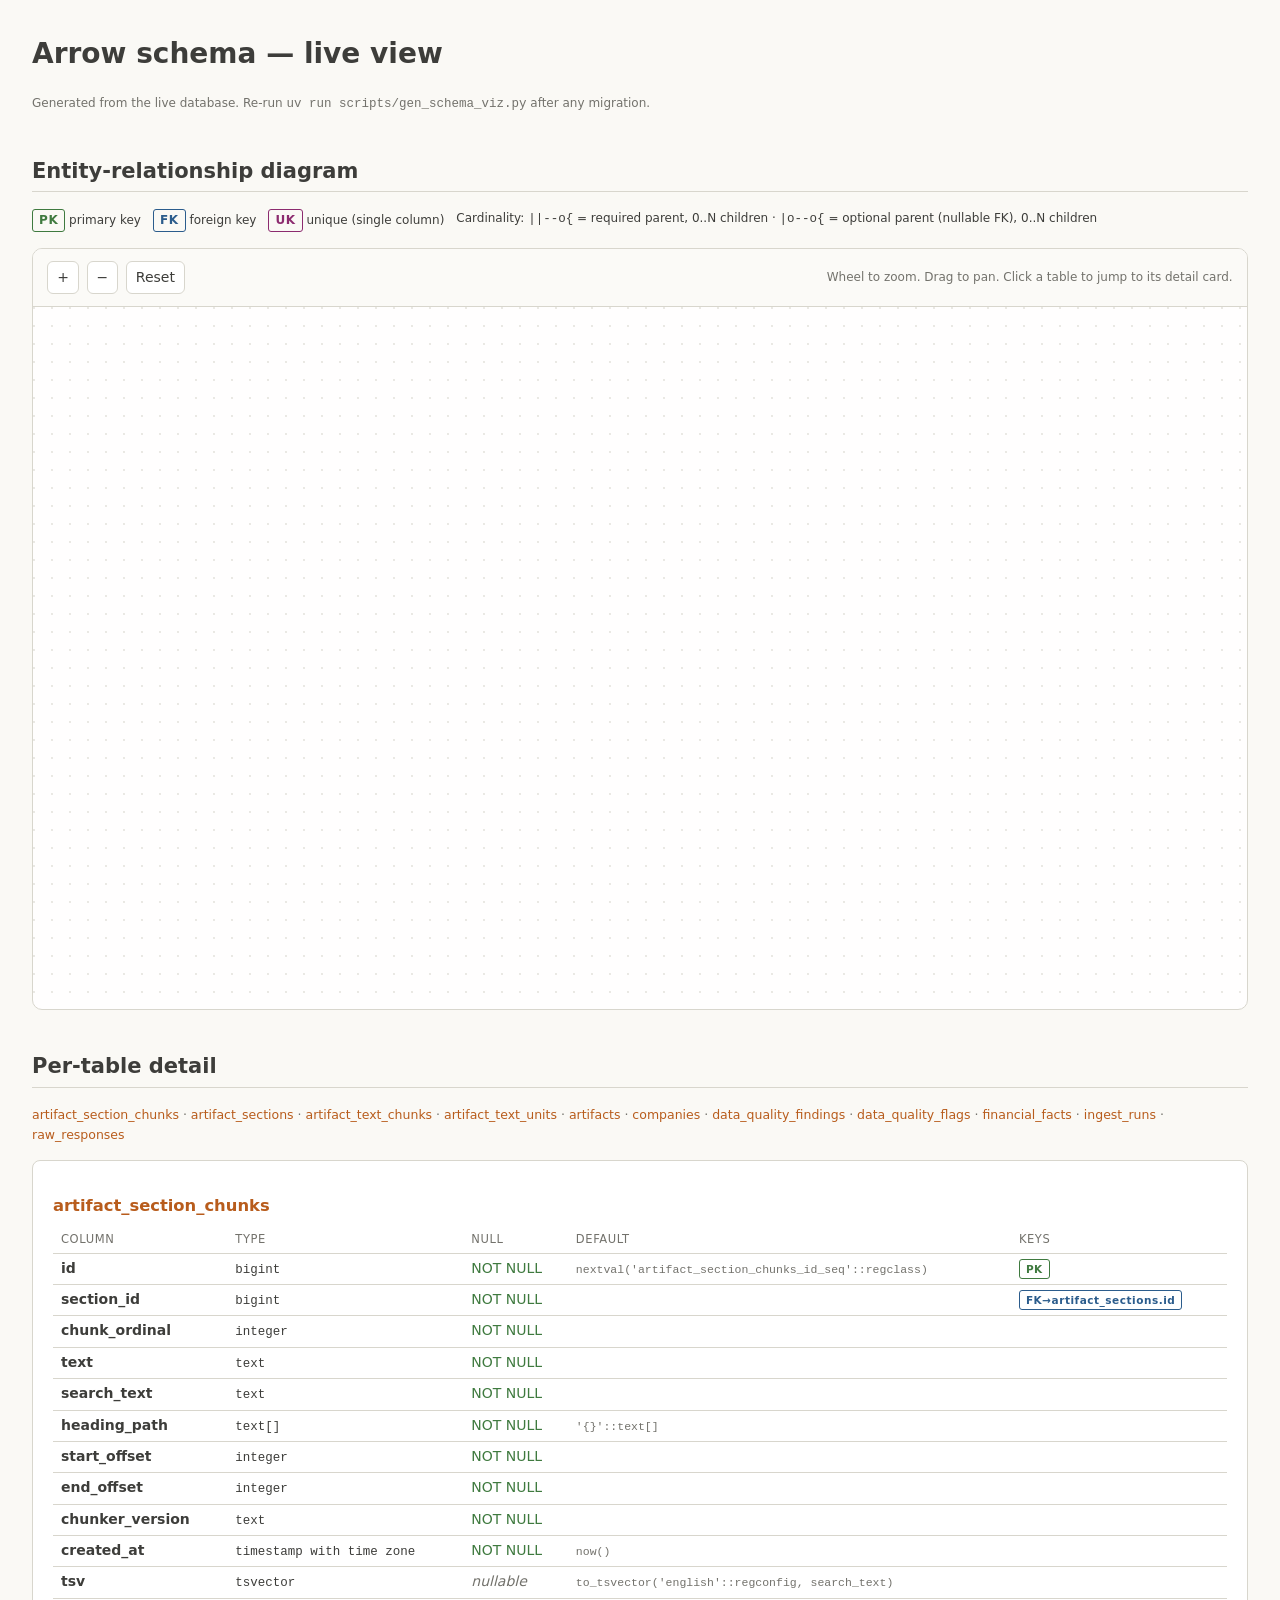
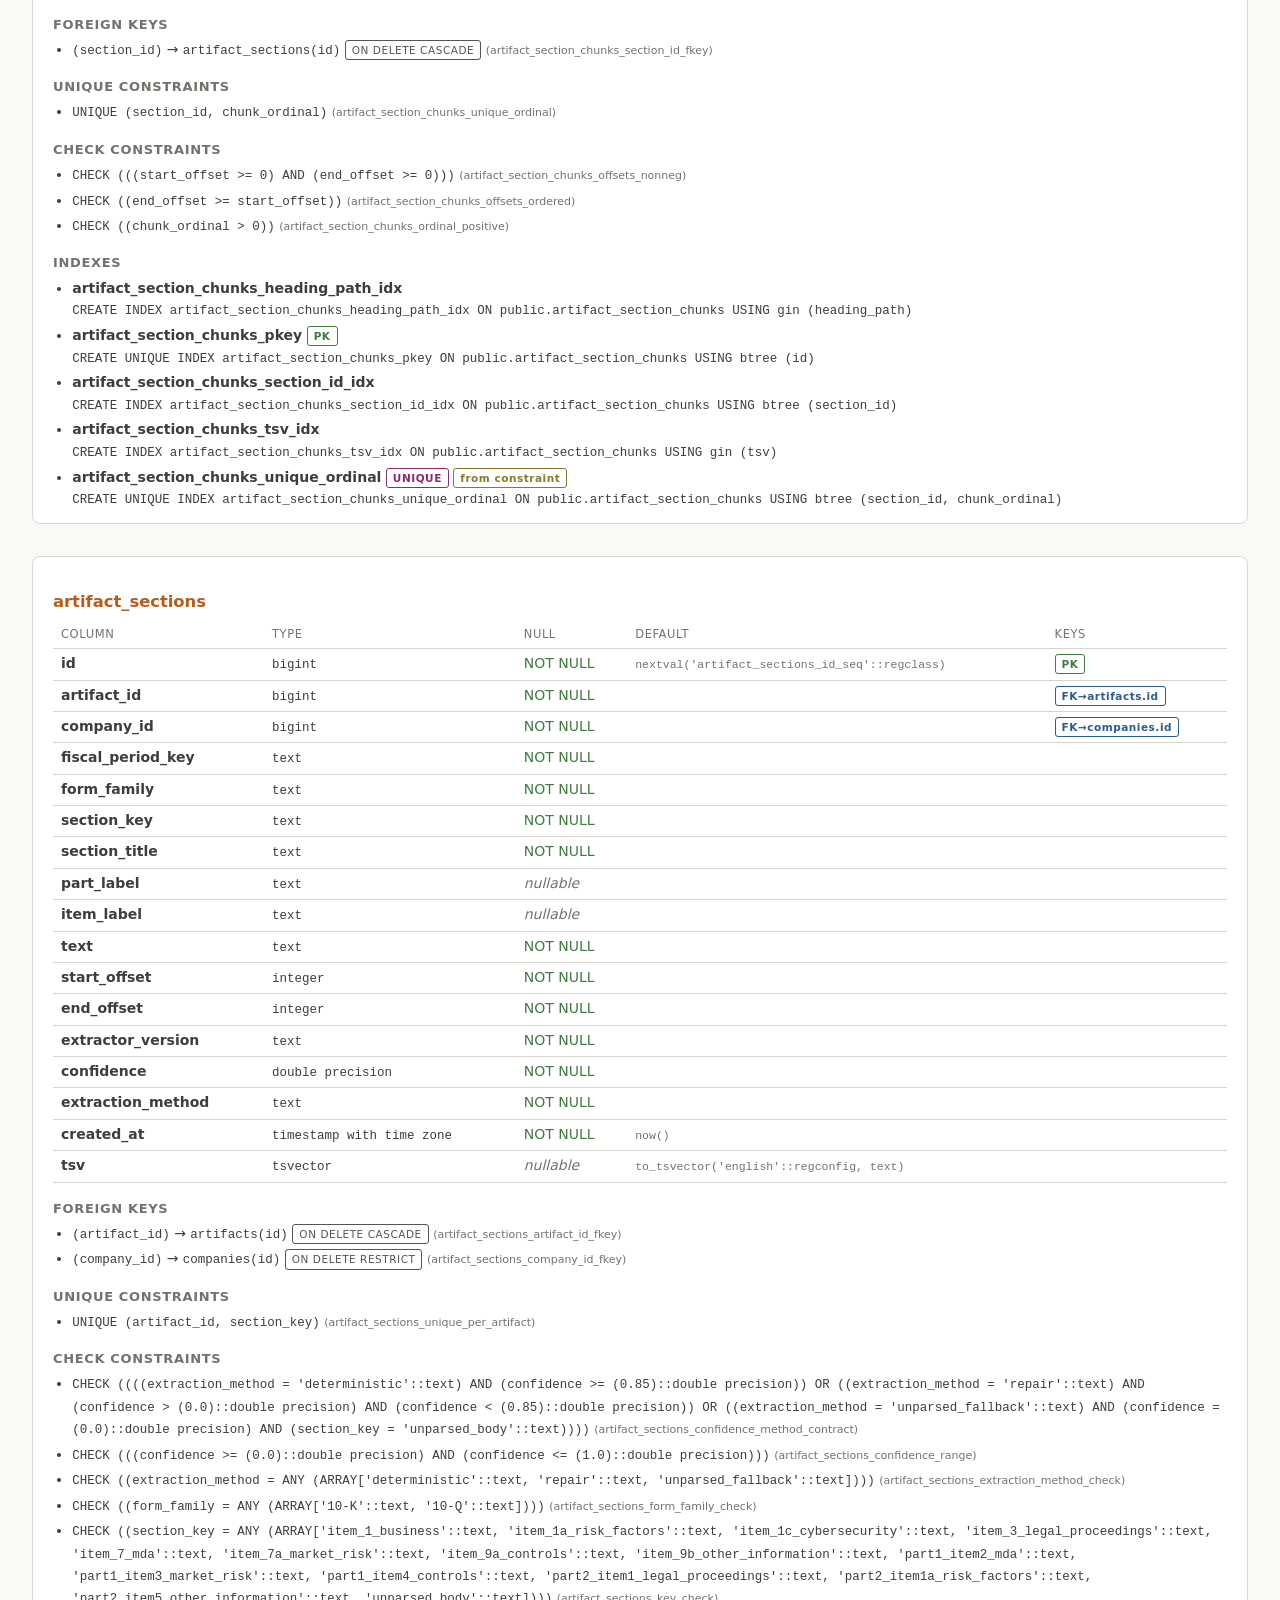
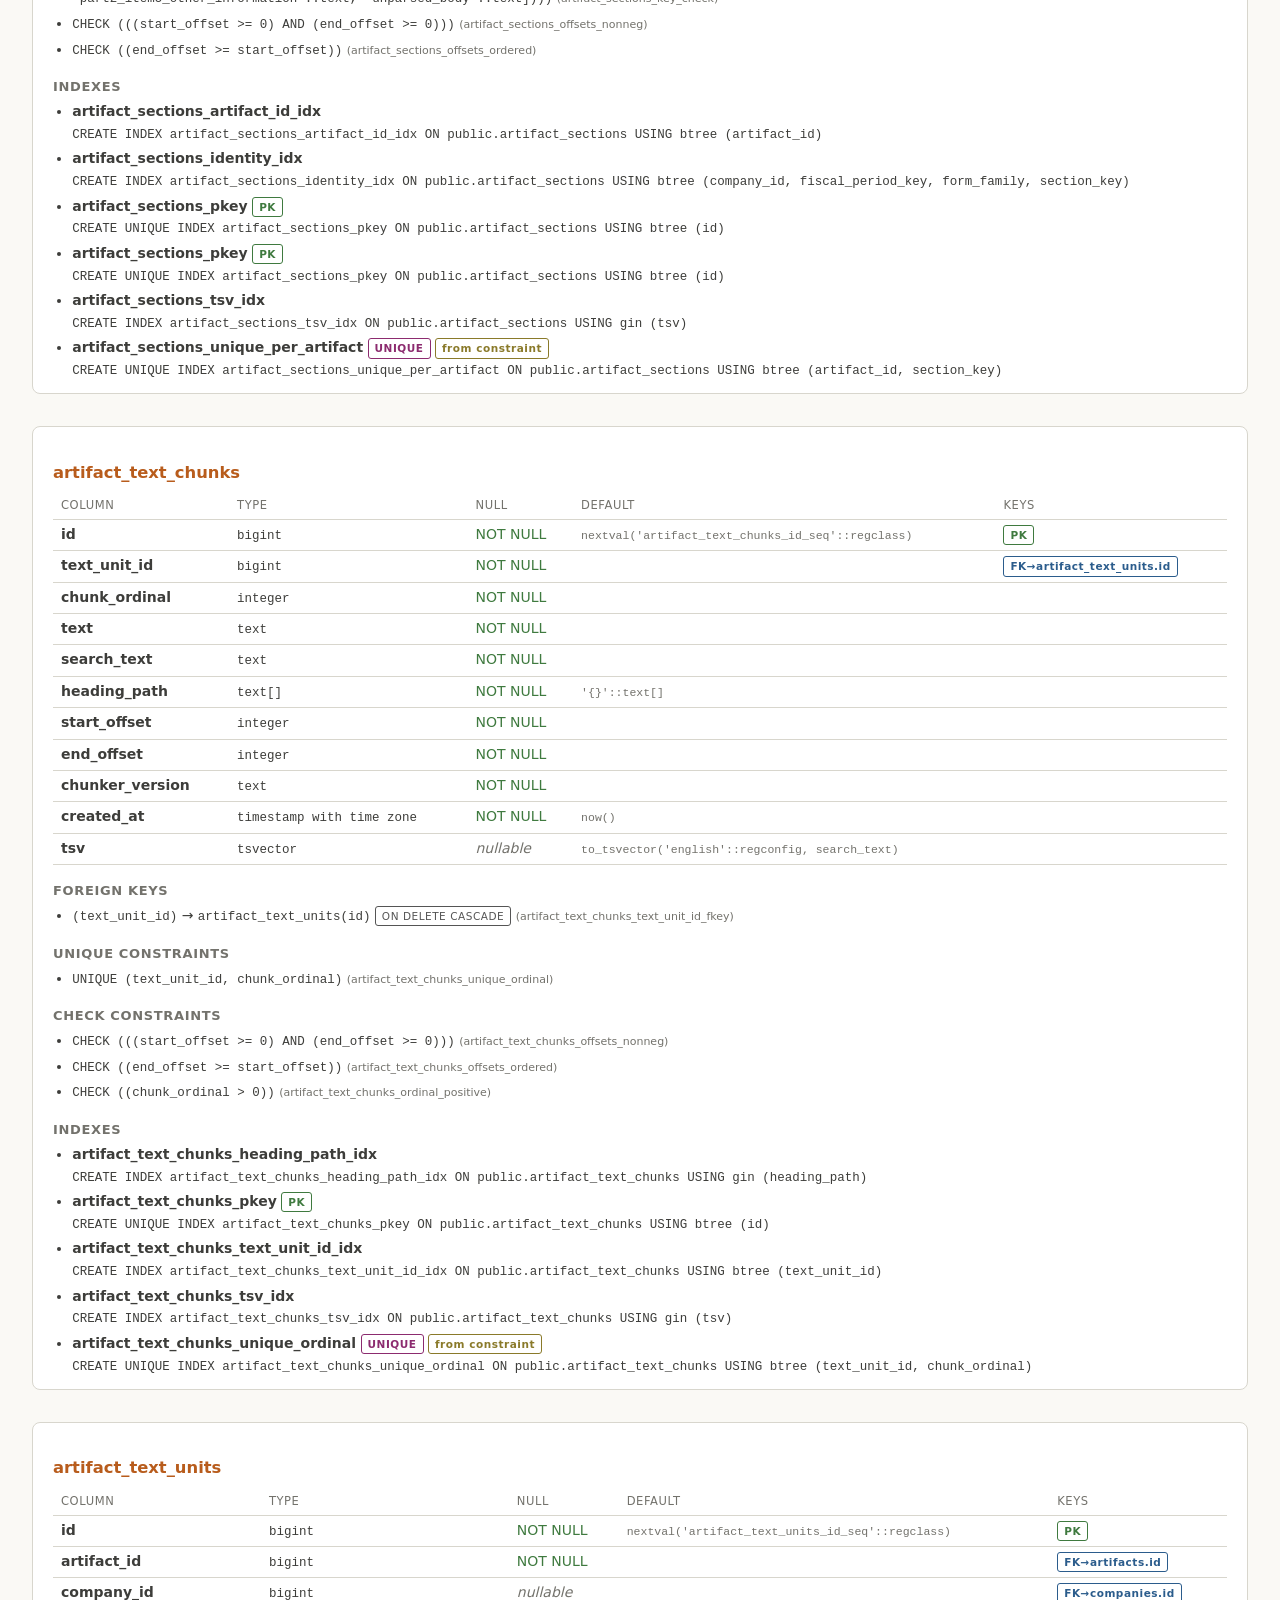
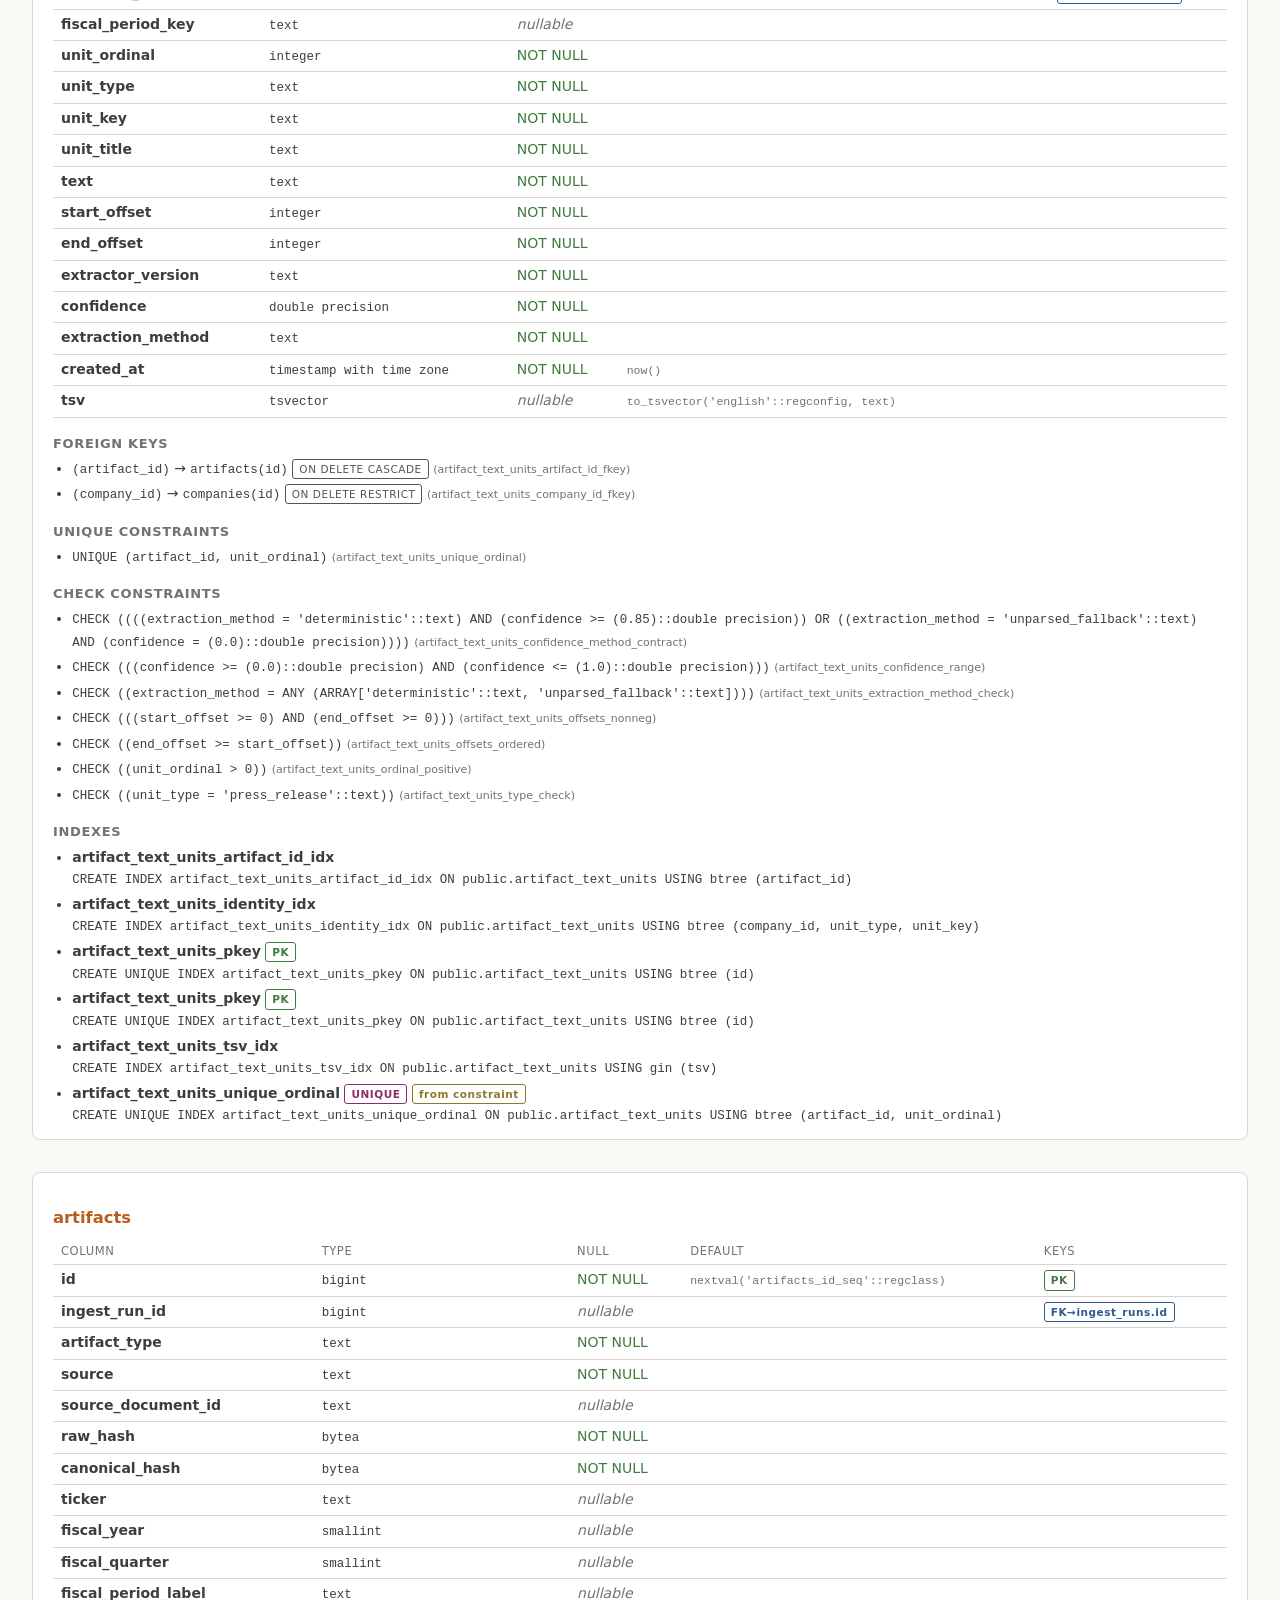
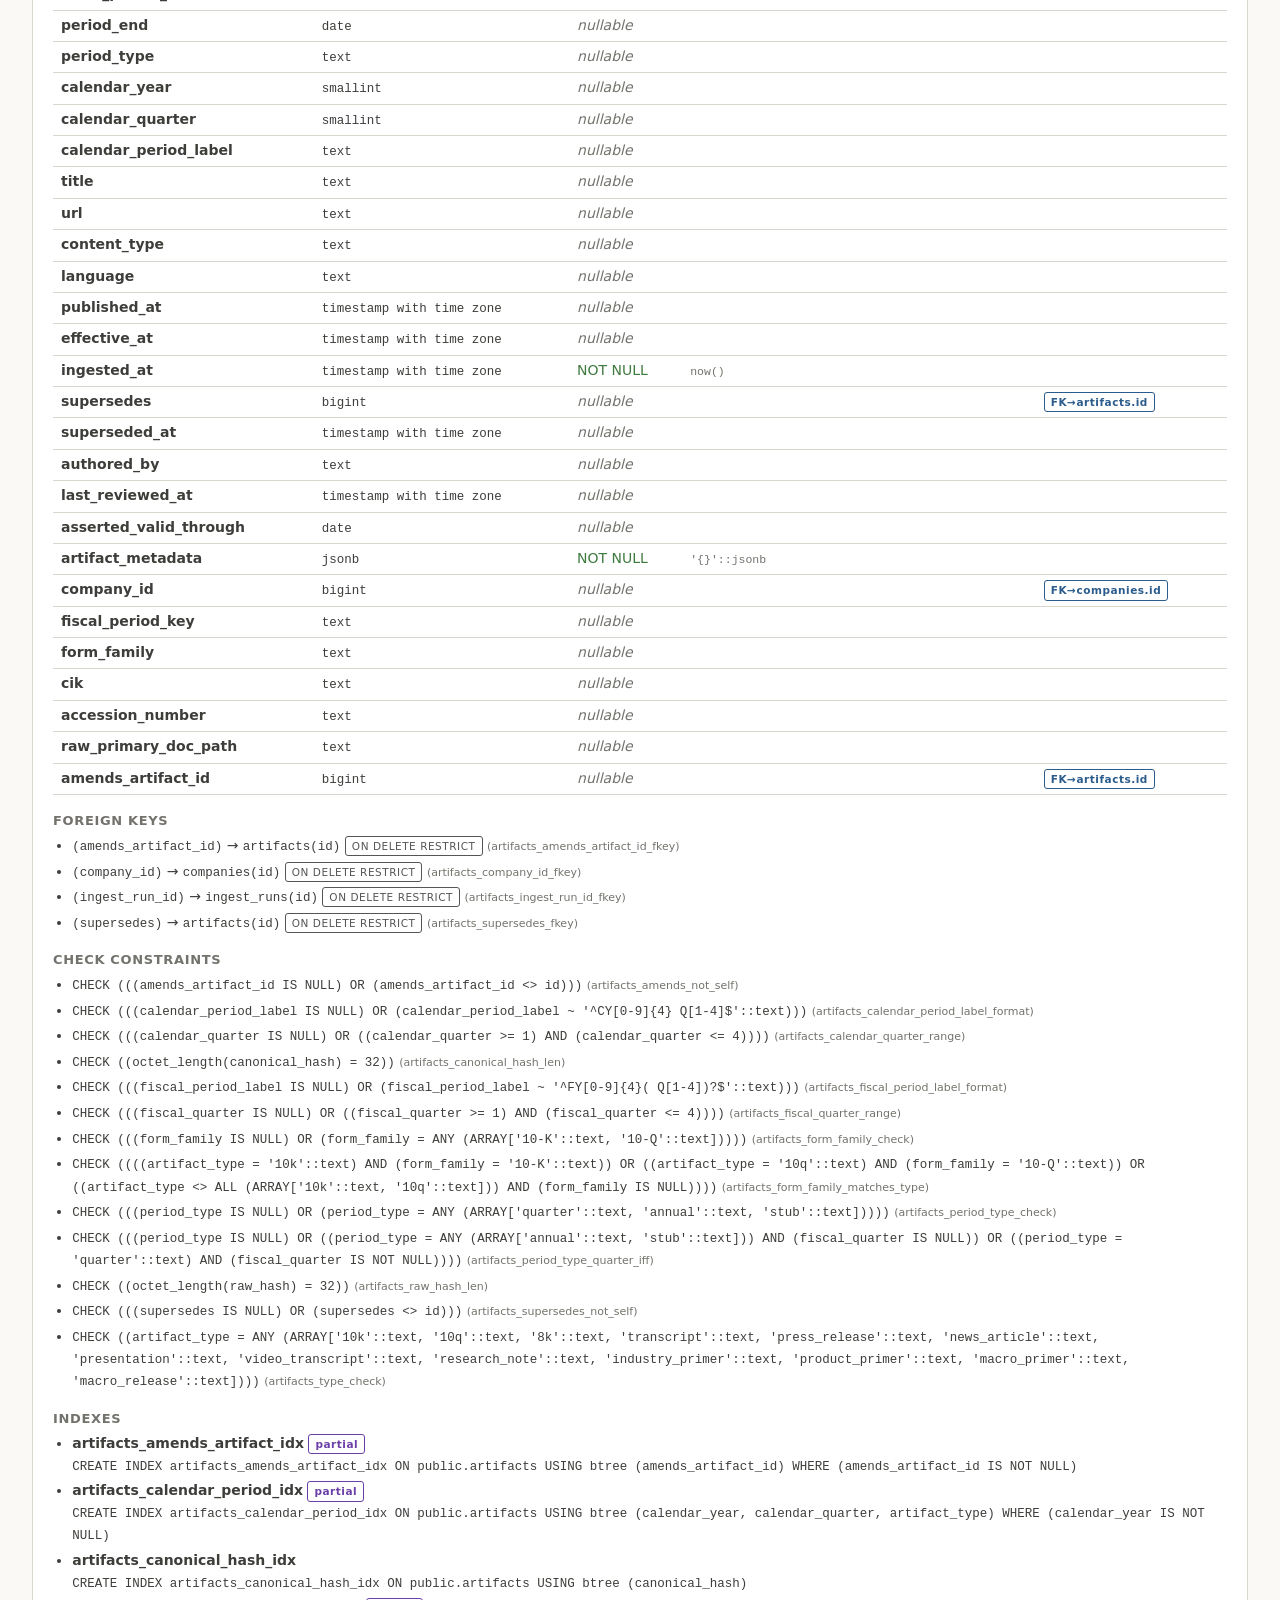
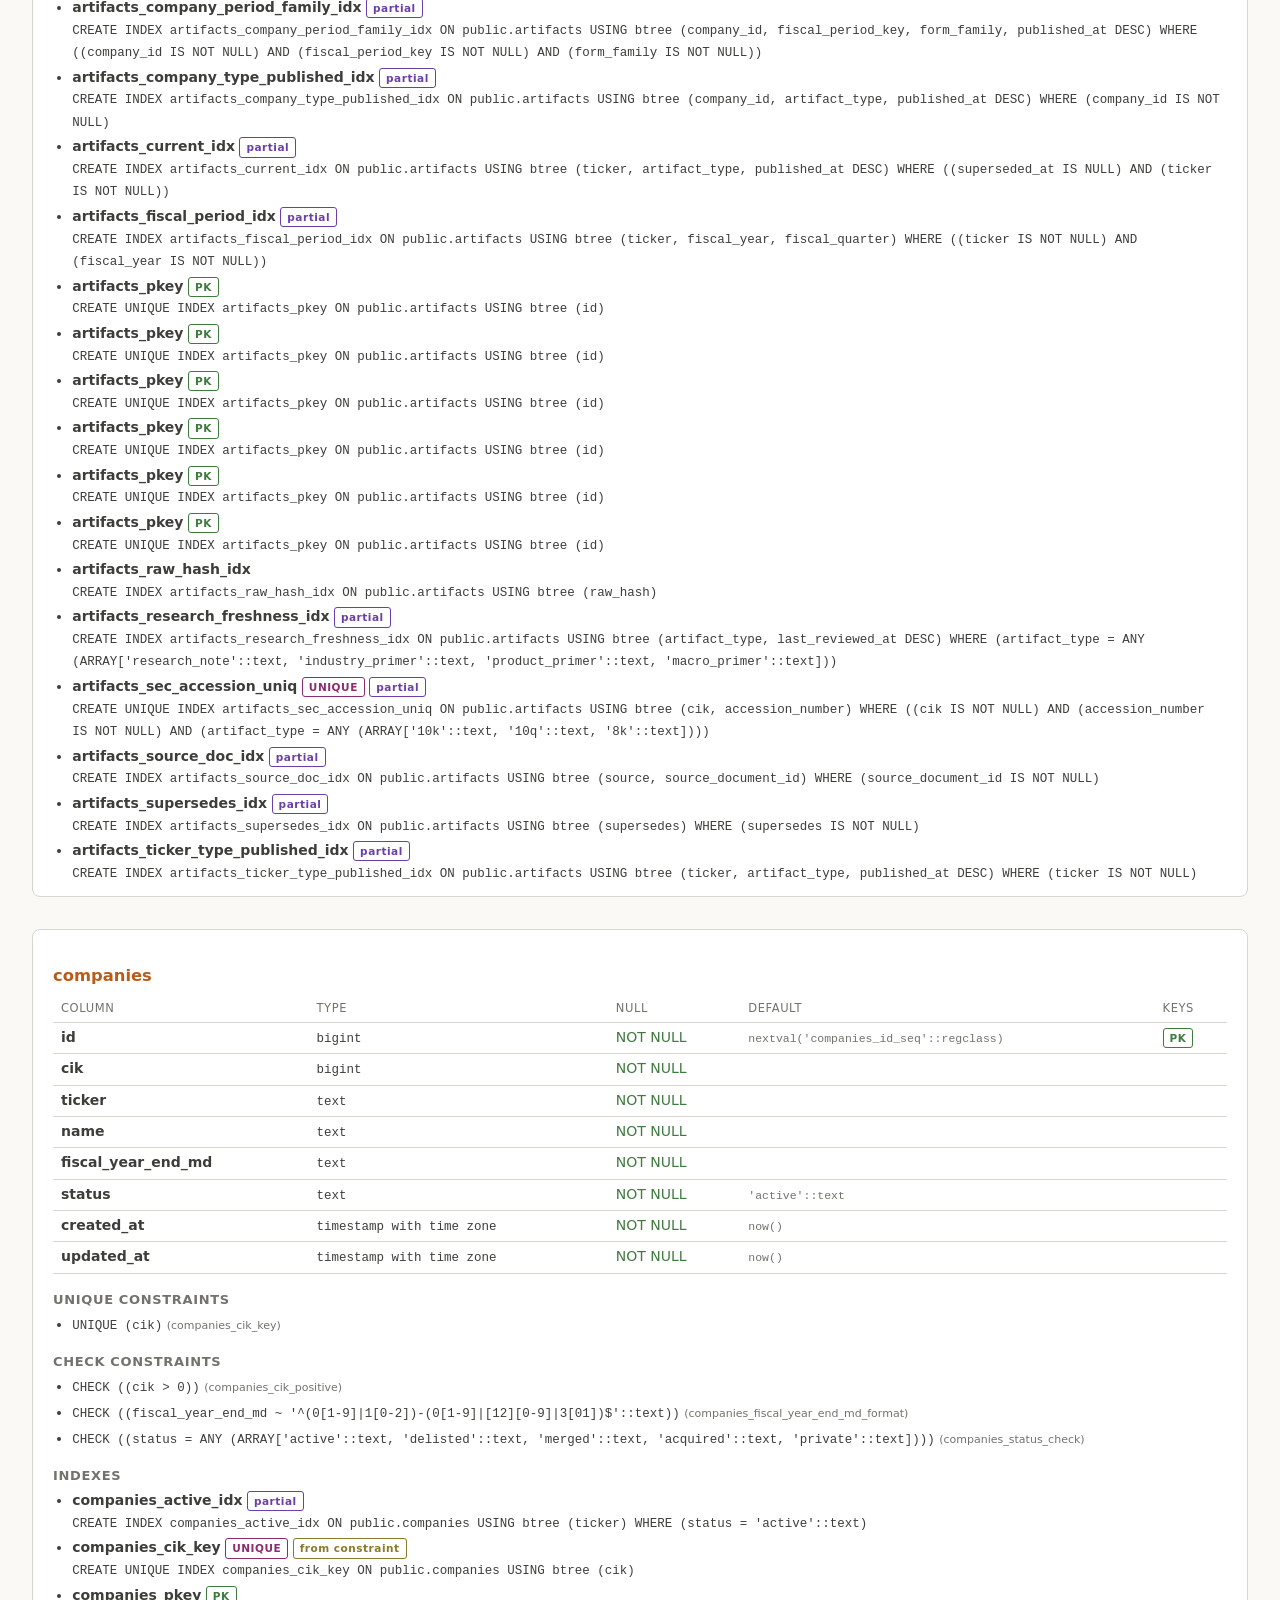
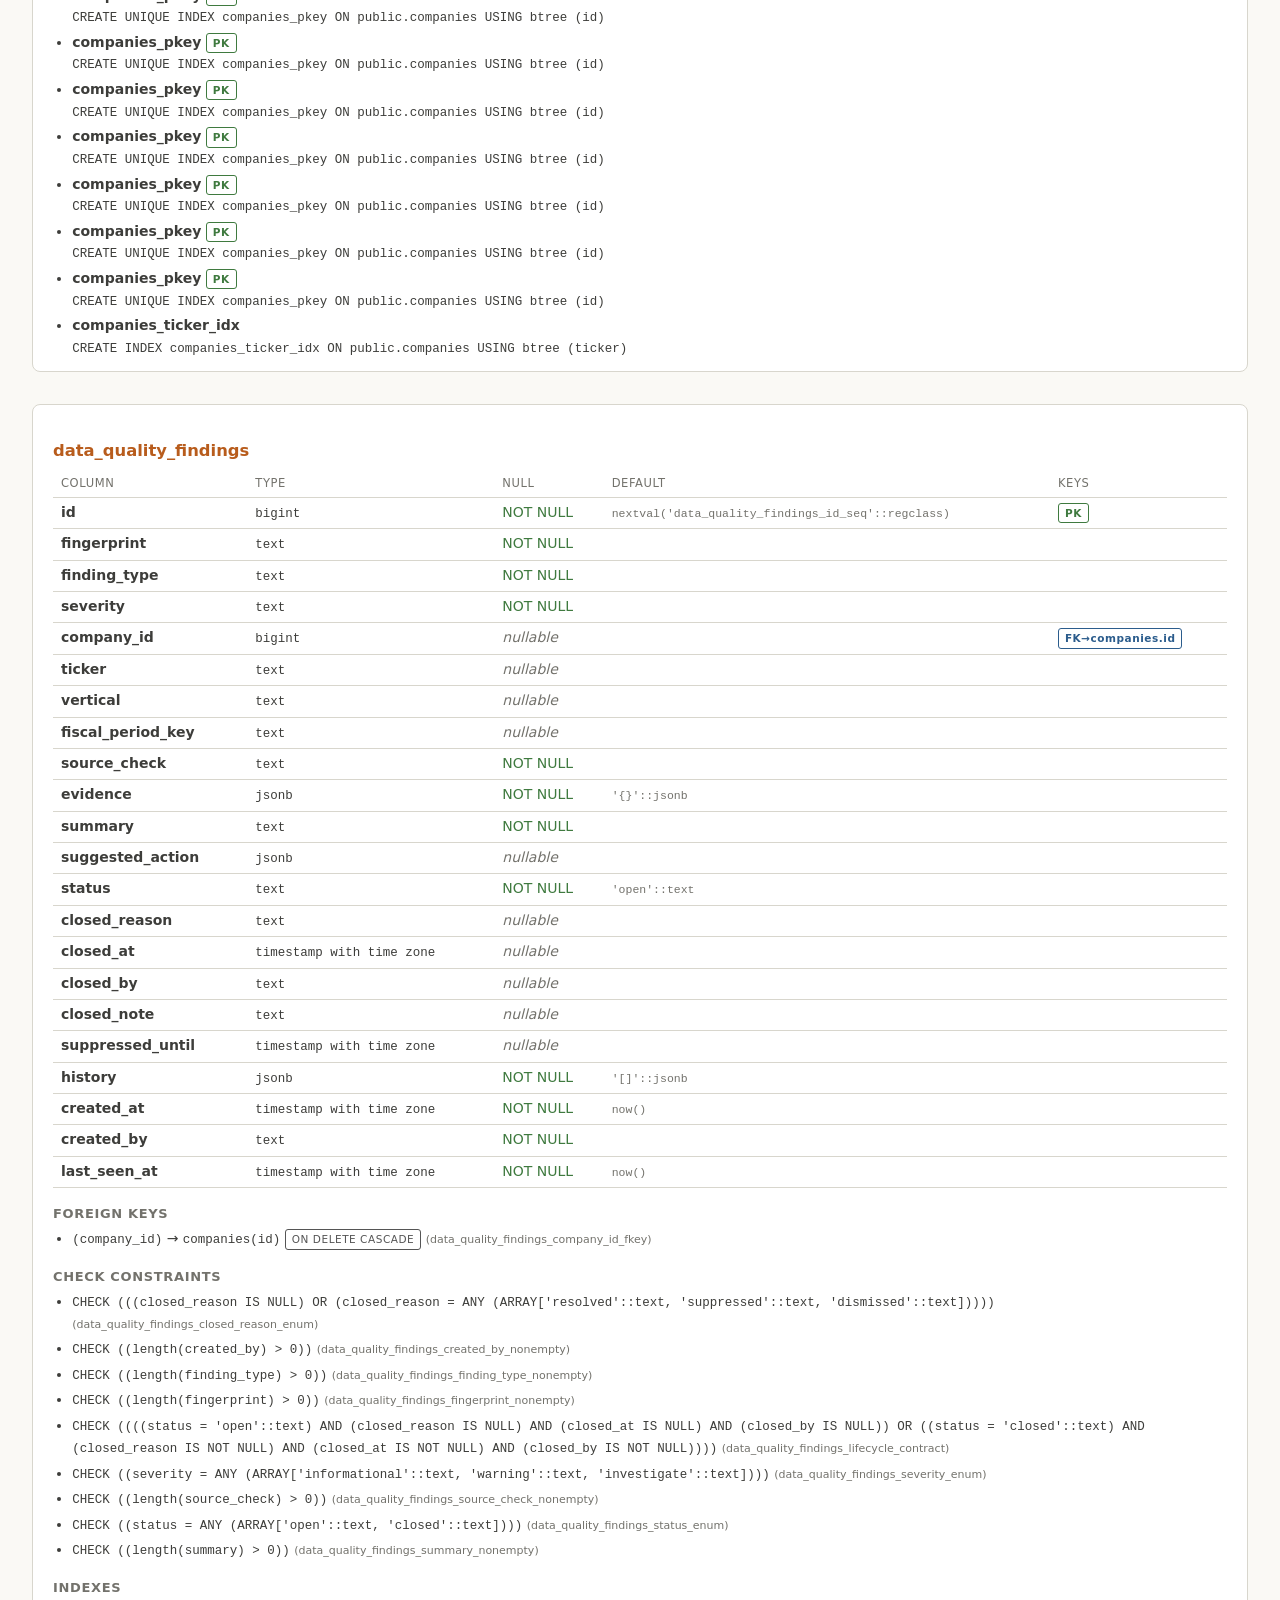
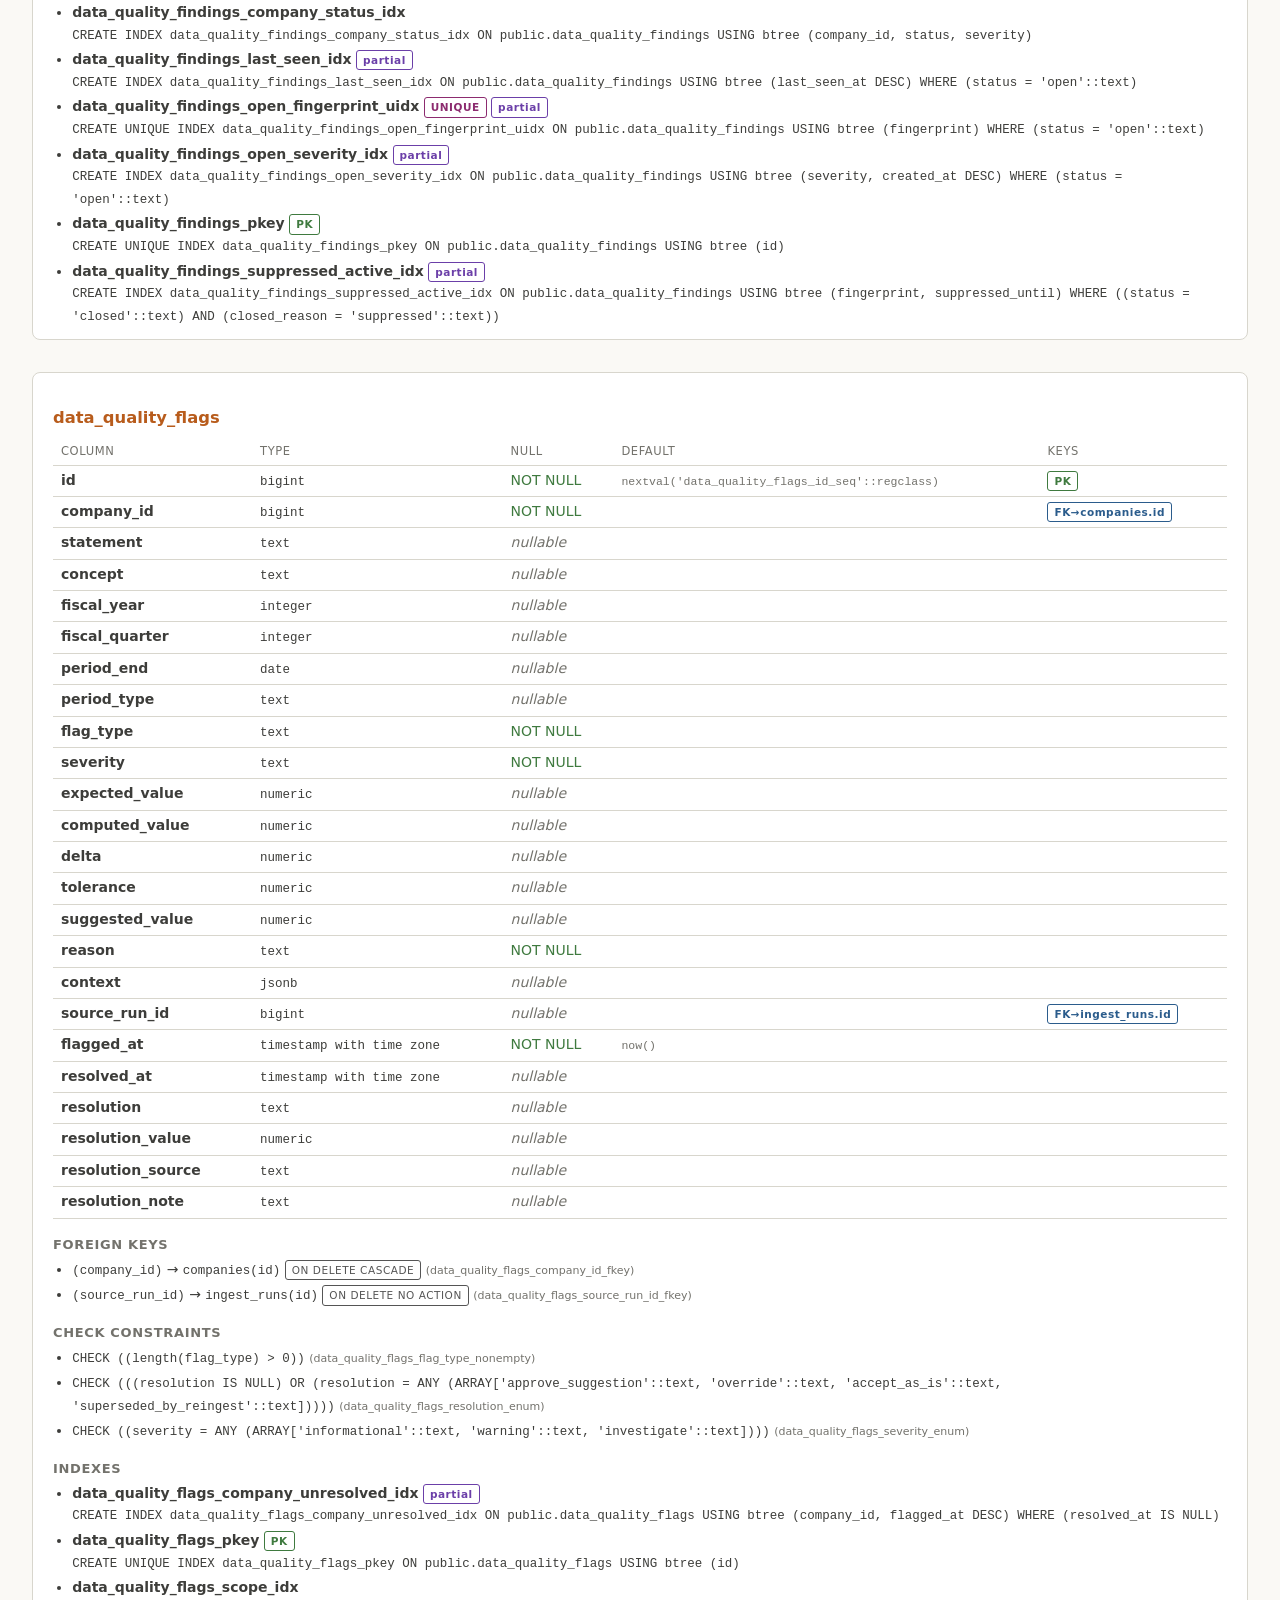
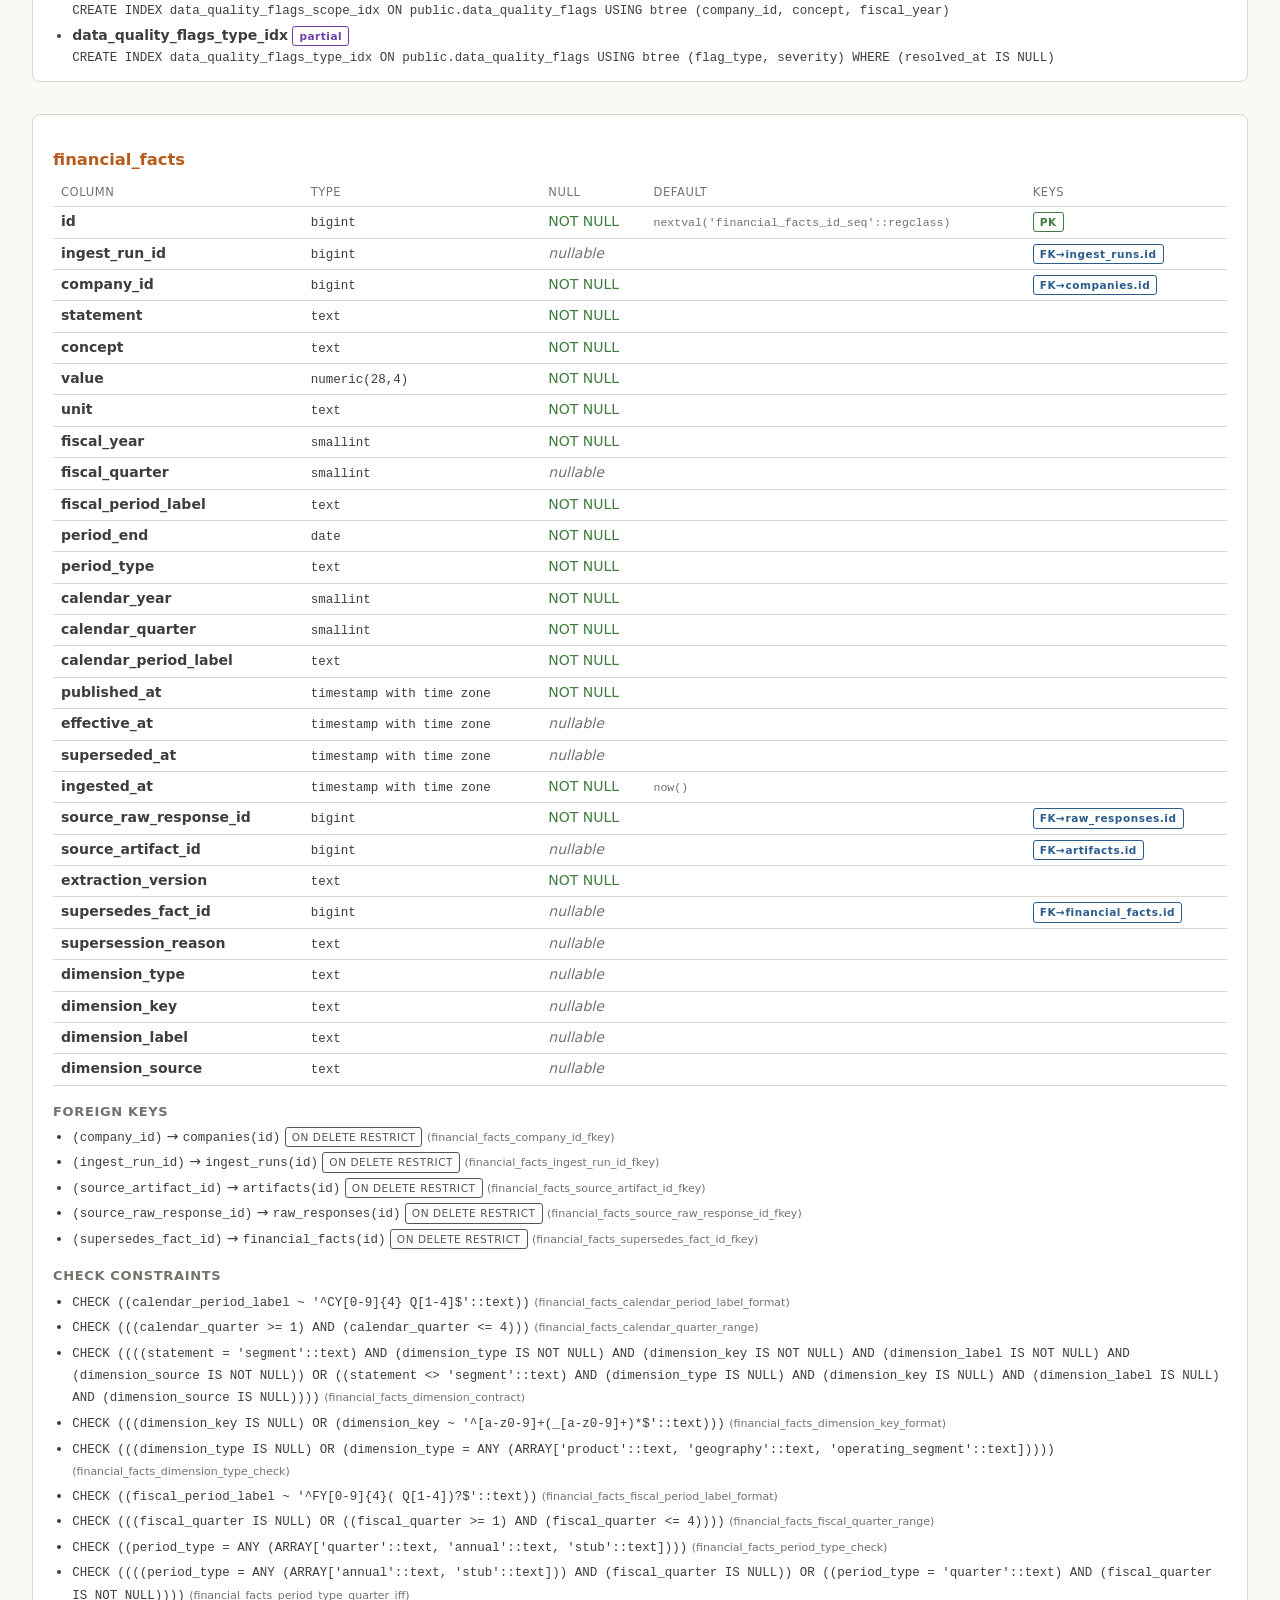
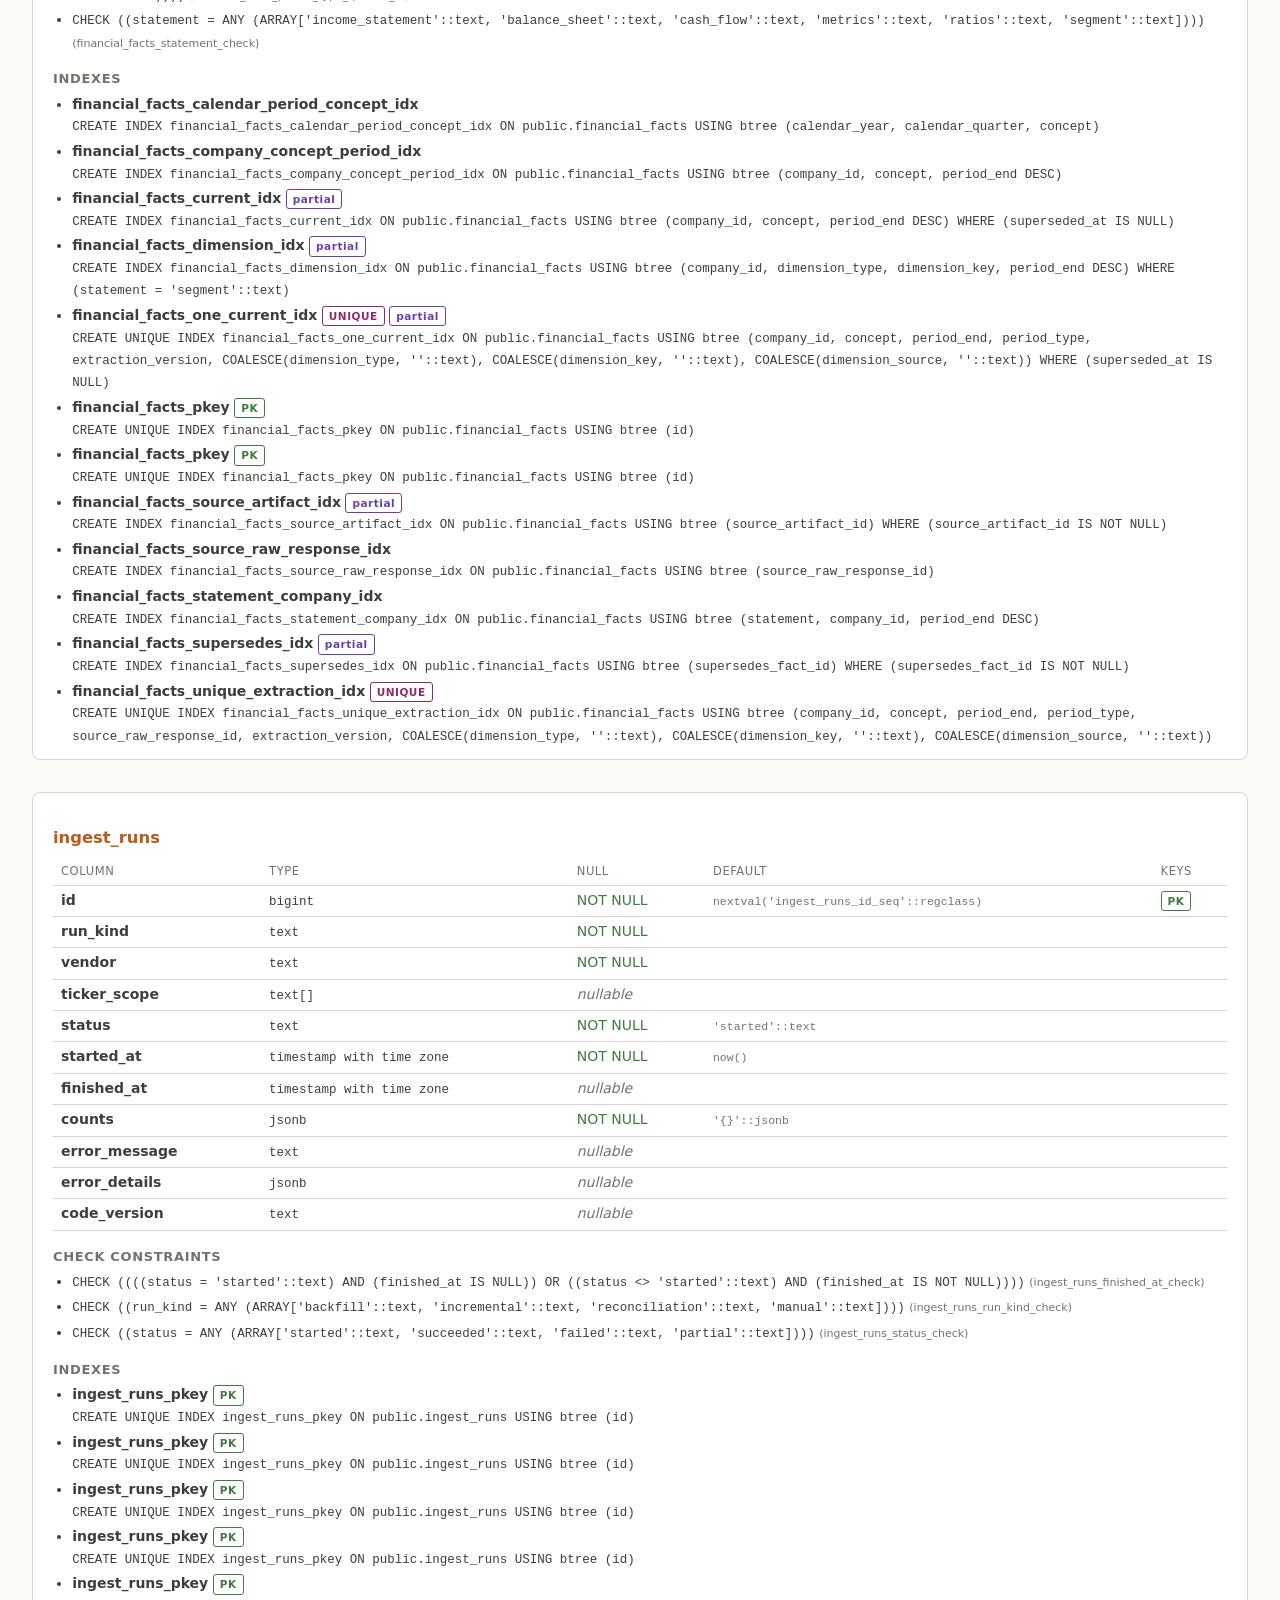
==== commit 4192b0e1: "Drop coverage_membership table (V1.2 step 2: mig 019) Removes the table entirely. Application code s" ====
--- a/arrow_db_schema.html
+++ b/arrow_db_schema.html
@@ -194,7 +194,7 @@
 </div>
 
 <h2>Per-table detail</h2>
-<nav class="toc"><a href='#tbl-artifact_section_chunks'>artifact_section_chunks</a> · <a href='#tbl-artifact_sections'>artifact_sections</a> · <a href='#tbl-artifact_text_chunks'>artifact_text_chunks</a> · <a href='#tbl-artifact_text_units'>artifact_text_units</a> · <a href='#tbl-artifacts'>artifacts</a> · <a href='#tbl-companies'>companies</a> · <a href='#tbl-coverage_membership'>coverage_membership</a> · <a href='#tbl-data_quality_findings'>data_quality_findings</a> · <a href='#tbl-data_quality_flags'>data_quality_flags</a> · <a href='#tbl-financial_facts'>financial_facts</a> · <a href='#tbl-ingest_runs'>ingest_runs</a> · <a href='#tbl-raw_responses'>raw_responses</a></nav>
+<nav class="toc"><a href='#tbl-artifact_section_chunks'>artifact_section_chunks</a> · <a href='#tbl-artifact_sections'>artifact_sections</a> · <a href='#tbl-artifact_text_chunks'>artifact_text_chunks</a> · <a href='#tbl-artifact_text_units'>artifact_text_units</a> · <a href='#tbl-artifacts'>artifacts</a> · <a href='#tbl-companies'>companies</a> · <a href='#tbl-data_quality_findings'>data_quality_findings</a> · <a href='#tbl-data_quality_flags'>data_quality_flags</a> · <a href='#tbl-financial_facts'>financial_facts</a> · <a href='#tbl-ingest_runs'>ingest_runs</a> · <a href='#tbl-raw_responses'>raw_responses</a></nav>
 <div class="cards">
 
     <section class="table-card" id="tbl-artifact_section_chunks">
@@ -1087,64 +1087,7 @@
 
         <h4>Unique constraints</h4><ul><li><code>UNIQUE (cik)</code> <span class='cname'>(companies_cik_key)</span></li></ul>
         <h4>Check constraints</h4><ul><li><code class='check-def'>CHECK ((cik &gt; 0))</code> <span class='cname'>(companies_cik_positive)</span></li><li><code class='check-def'>CHECK ((fiscal_year_end_md ~ &#x27;^(0[1-9]|1[0-2])-(0[1-9]|[12][0-9]|3[01])$&#x27;::text))</code> <span class='cname'>(companies_fiscal_year_end_md_format)</span></li><li><code class='check-def'>CHECK ((status = ANY (ARRAY[&#x27;active&#x27;::text, &#x27;delisted&#x27;::text, &#x27;merged&#x27;::text, &#x27;acquired&#x27;::text, &#x27;private&#x27;::text])))</code> <span class='cname'>(companies_status_check)</span></li></ul>
-        <h4>Indexes</h4><ul><li><b>companies_active_idx</b> <span class="badge partial">partial</span><br><code class='index-def'>CREATE INDEX companies_active_idx ON public.companies USING btree (ticker) WHERE (status = &#x27;active&#x27;::text)</code></li><li><b>companies_cik_key</b> <span class="badge uk">UNIQUE</span> <span class="badge cons">from constraint</span><br><code class='index-def'>CREATE UNIQUE INDEX companies_cik_key ON public.companies USING btree (cik)</code></li><li><b>companies_pkey</b> <span class="badge pk">PK</span><br><code class='index-def'>CREATE UNIQUE INDEX companies_pkey ON public.companies USING btree (id)</code></li><li><b>companies_pkey</b> <span class="badge pk">PK</span><br><code class='index-def'>CREATE UNIQUE INDEX companies_pkey ON public.companies USING btree (id)</code></li><li><b>companies_pkey</b> <span class="badge pk">PK</span><br><code class='index-def'>CREATE UNIQUE INDEX companies_pkey ON public.companies USING btree (id)</code></li><li><b>companies_pkey</b> <span class="badge pk">PK</span><br><code class='index-def'>CREATE UNIQUE INDEX companies_pkey ON public.companies USING btree (id)</code></li><li><b>companies_pkey</b> <span class="badge pk">PK</span><br><code class='index-def'>CREATE UNIQUE INDEX companies_pkey ON public.companies USING btree (id)</code></li><li><b>companies_pkey</b> <span class="badge pk">PK</span><br><code class='index-def'>CREATE UNIQUE INDEX companies_pkey ON public.companies USING btree (id)</code></li><li><b>companies_pkey</b> <span class="badge pk">PK</span><br><code class='index-def'>CREATE UNIQUE INDEX companies_pkey ON public.companies USING btree (id)</code></li><li><b>companies_pkey</b> <span class="badge pk">PK</span><br><code class='index-def'>CREATE UNIQUE INDEX companies_pkey ON public.companies USING btree (id)</code></li><li><b>companies_ticker_idx</b> <br><code class='index-def'>CREATE INDEX companies_ticker_idx ON public.companies USING btree (ticker)</code></li></ul>
-    </section>
-
-
-    <section class="table-card" id="tbl-coverage_membership">
-        <h3>coverage_membership</h3>
-        <table class="cols">
-            <thead>
-                <tr><th>Column</th><th>Type</th><th>Null</th><th>Default</th><th>Keys</th></tr>
-            </thead>
-            <tbody>
-
-            <tr>
-                <td class="col-name">id</td>
-                <td class="col-type"><code>bigint</code></td>
-                <td class="col-null"><span class="null notnull">NOT NULL</span></td>
-                <td class="col-default"><code>nextval(&#x27;coverage_membership_id_seq&#x27;::regclass)</code></td>
-                <td class="col-keys"><span class="badge pk">PK</span></td>
-            </tr>
-
-            <tr>
-                <td class="col-name">company_id</td>
-                <td class="col-type"><code>bigint</code></td>
-                <td class="col-null"><span class="null notnull">NOT NULL</span></td>
-                <td class="col-default"><code></code></td>
-                <td class="col-keys"><span class="badge fk">FK→companies.id</span></td>
-            </tr>
-
-            <tr>
-                <td class="col-name">added_at</td>
-                <td class="col-type"><code>timestamp with time zone</code></td>
-                <td class="col-null"><span class="null notnull">NOT NULL</span></td>
-                <td class="col-default"><code>now()</code></td>
-                <td class="col-keys"></td>
-            </tr>
-
-            <tr>
-                <td class="col-name">added_by</td>
-                <td class="col-type"><code>text</code></td>
-                <td class="col-null"><span class="null notnull">NOT NULL</span></td>
-                <td class="col-default"><code></code></td>
-                <td class="col-keys"></td>
-            </tr>
-
-            <tr>
-                <td class="col-name">notes</td>
-                <td class="col-type"><code>text</code></td>
-                <td class="col-null"><span class="null nullable">nullable</span></td>
-                <td class="col-default"><code></code></td>
-                <td class="col-keys"></td>
-            </tr>
-
-            </tbody>
-        </table>
-        <h4>Foreign keys</h4><ul><li><code>(company_id)</code> → <code>companies(id)</code> <span class='badge on-delete'>ON DELETE CASCADE</span> <span class='cname'>(coverage_membership_company_id_fkey)</span></li></ul>
-        <h4>Unique constraints</h4><ul><li><code>UNIQUE (company_id)</code> <span class='cname'>(coverage_membership_one_per_company)</span></li></ul>
-        <h4>Check constraints</h4><ul><li><code class='check-def'>CHECK ((length(added_by) &gt; 0))</code> <span class='cname'>(coverage_membership_added_by_nonempty)</span></li></ul>
-        <h4>Indexes</h4><ul><li><b>coverage_membership_added_at_idx</b> <br><code class='index-def'>CREATE INDEX coverage_membership_added_at_idx ON public.coverage_membership USING btree (added_at DESC)</code></li><li><b>coverage_membership_one_per_company</b> <span class="badge uk">UNIQUE</span> <span class="badge cons">from constraint</span><br><code class='index-def'>CREATE UNIQUE INDEX coverage_membership_one_per_company ON public.coverage_membership USING btree (company_id)</code></li><li><b>coverage_membership_pkey</b> <span class="badge pk">PK</span><br><code class='index-def'>CREATE UNIQUE INDEX coverage_membership_pkey ON public.coverage_membership USING btree (id)</code></li></ul>
+        <h4>Indexes</h4><ul><li><b>companies_active_idx</b> <span class="badge partial">partial</span><br><code class='index-def'>CREATE INDEX companies_active_idx ON public.companies USING btree (ticker) WHERE (status = &#x27;active&#x27;::text)</code></li><li><b>companies_cik_key</b> <span class="badge uk">UNIQUE</span> <span class="badge cons">from constraint</span><br><code class='index-def'>CREATE UNIQUE INDEX companies_cik_key ON public.companies USING btree (cik)</code></li><li><b>companies_pkey</b> <span class="badge pk">PK</span><br><code class='index-def'>CREATE UNIQUE INDEX companies_pkey ON public.companies USING btree (id)</code></li><li><b>companies_pkey</b> <span class="badge pk">PK</span><br><code class='index-def'>CREATE UNIQUE INDEX companies_pkey ON public.companies USING btree (id)</code></li><li><b>companies_pkey</b> <span class="badge pk">PK</span><br><code class='index-def'>CREATE UNIQUE INDEX companies_pkey ON public.companies USING btree (id)</code></li><li><b>companies_pkey</b> <span class="badge pk">PK</span><br><code class='index-def'>CREATE UNIQUE INDEX companies_pkey ON public.companies USING btree (id)</code></li><li><b>companies_pkey</b> <span class="badge pk">PK</span><br><code class='index-def'>CREATE UNIQUE INDEX companies_pkey ON public.companies USING btree (id)</code></li><li><b>companies_pkey</b> <span class="badge pk">PK</span><br><code class='index-def'>CREATE UNIQUE INDEX companies_pkey ON public.companies USING btree (id)</code></li><li><b>companies_pkey</b> <span class="badge pk">PK</span><br><code class='index-def'>CREATE UNIQUE INDEX companies_pkey ON public.companies USING btree (id)</code></li><li><b>companies_ticker_idx</b> <br><code class='index-def'>CREATE INDEX companies_ticker_idx ON public.companies USING btree (ticker)</code></li></ul>
     </section>
 
 
@@ -2056,10 +1999,10 @@
     },
 });
 
-const src = "erDiagram\n  ARTIFACT_SECTIONS ||--o{ ARTIFACT_SECTION_CHUNKS : \"artifact_section_chunks_section_id_fkey\"\n  ARTIFACTS ||--o{ ARTIFACT_SECTIONS : \"artifact_sections_artifact_id_fkey\"\n  COMPANIES ||--o{ ARTIFACT_SECTIONS : \"artifact_sections_company_id_fkey\"\n  ARTIFACT_TEXT_UNITS ||--o{ ARTIFACT_TEXT_CHUNKS : \"artifact_text_chunks_text_unit_id_fkey\"\n  ARTIFACTS ||--o{ ARTIFACT_TEXT_UNITS : \"artifact_text_units_artifact_id_fkey\"\n  COMPANIES |o--o{ ARTIFACT_TEXT_UNITS : \"artifact_text_units_company_id_fkey\"\n  ARTIFACTS |o--o{ ARTIFACTS : \"artifacts_amends_artifact_id_fkey\"\n  COMPANIES |o--o{ ARTIFACTS : \"artifacts_company_id_fkey\"\n  INGEST_RUNS |o--o{ ARTIFACTS : \"artifacts_ingest_run_id_fkey\"\n  ARTIFACTS |o--o{ ARTIFACTS : \"artifacts_supersedes_fkey\"\n  COMPANIES ||--o{ COVERAGE_MEMBERSHIP : \"coverage_membership_company_id_fkey\"\n  COMPANIES |o--o{ DATA_QUALITY_FINDINGS : \"data_quality_findings_company_id_fkey\"\n  COMPANIES ||--o{ DATA_QUALITY_FLAGS : \"data_quality_flags_company_id_fkey\"\n  INGEST_RUNS |o--o{ DATA_QUALITY_FLAGS : \"data_quality_flags_source_run_id_fkey\"\n  COMPANIES ||--o{ FINANCIAL_FACTS : \"financial_facts_company_id_fkey\"\n  INGEST_RUNS |o--o{ FINANCIAL_FACTS : \"financial_facts_ingest_run_id_fkey\"\n  ARTIFACTS |o--o{ FINANCIAL_FACTS : \"financial_facts_source_artifact_id_fkey\"\n  RAW_RESPONSES ||--o{ FINANCIAL_FACTS : \"financial_facts_source_raw_response_id_fkey\"\n  FINANCIAL_FACTS |o--o{ FINANCIAL_FACTS : \"financial_facts_supersedes_fact_id_fkey\"\n  INGEST_RUNS ||--o{ RAW_RESPONSES : \"raw_responses_ingest_run_id_fkey\"\n  ARTIFACT_SECTION_CHUNKS {\n    bigint id PK \"NOT NULL, default nextval('artifact_section_chunks_id_seq'::regclass)\"\n    bigint section_id FK \"NOT NULL\"\n    integer chunk_ordinal \"NOT NULL\"\n    text text \"NOT NULL\"\n    text search_text \"NOT NULL\"\n    text[] heading_path \"NOT NULL, default '{}'::text[]\"\n    integer start_offset \"NOT NULL\"\n    integer end_offset \"NOT NULL\"\n    text chunker_version \"NOT NULL\"\n    timestamp_with_time_zone created_at \"NOT NULL, default now()\"\n    tsvector tsv \"nullable, default to_tsvector('english'::regconfig, search_text)\"\n  }\n  ARTIFACT_SECTIONS {\n    bigint id PK \"NOT NULL, default nextval('artifact_sections_id_seq'::regclass)\"\n    bigint artifact_id FK \"NOT NULL\"\n    bigint company_id FK \"NOT NULL\"\n    text fiscal_period_key \"NOT NULL\"\n    text form_family \"NOT NULL\"\n    text section_key \"NOT NULL\"\n    text section_title \"NOT NULL\"\n    text part_label \"nullable\"\n    text item_label \"nullable\"\n    text text \"NOT NULL\"\n    integer start_offset \"NOT NULL\"\n    integer end_offset \"NOT NULL\"\n    text extractor_version \"NOT NULL\"\n    double_precision confidence \"NOT NULL\"\n    text extraction_method \"NOT NULL\"\n    timestamp_with_time_zone created_at \"NOT NULL, default now()\"\n    tsvector tsv \"nullable, default to_tsvector('english'::regconfig, text)\"\n  }\n  ARTIFACT_TEXT_CHUNKS {\n    bigint id PK \"NOT NULL, default nextval('artifact_text_chunks_id_seq'::regclass)\"\n    bigint text_unit_id FK \"NOT NULL\"\n    integer chunk_ordinal \"NOT NULL\"\n    text text \"NOT NULL\"\n    text search_text \"NOT NULL\"\n    text[] heading_path \"NOT NULL, default '{}'::text[]\"\n    integer start_offset \"NOT NULL\"\n    integer end_offset \"NOT NULL\"\n    text chunker_version \"NOT NULL\"\n    timestamp_with_time_zone created_at \"NOT NULL, default now()\"\n    tsvector tsv \"nullable, default to_tsvector('english'::regconfig, search_text)\"\n  }\n  ARTIFACT_TEXT_UNITS {\n    bigint id PK \"NOT NULL, default nextval('artifact_text_units_id_seq'::regclass)\"\n    bigint artifact_id FK \"NOT NULL\"\n    bigint company_id FK \"nullable\"\n    text fiscal_period_key \"nullable\"\n    integer unit_ordinal \"NOT NULL\"\n    text unit_type \"NOT NULL\"\n    text unit_key \"NOT NULL\"\n    text unit_title \"NOT NULL\"\n    text text \"NOT NULL\"\n    integer start_offset \"NOT NULL\"\n    integer end_offset \"NOT NULL\"\n    text extractor_version \"NOT NULL\"\n    double_precision confidence \"NOT NULL\"\n    text extraction_method \"NOT NULL\"\n    timestamp_with_time_zone created_at \"NOT NULL, default now()\"\n    tsvector tsv \"nullable, default to_tsvector('english'::regconfig, text)\"\n  }\n  ARTIFACTS {\n    bigint id PK \"NOT NULL, default nextval('artifacts_id_seq'::regclass)\"\n    bigint ingest_run_id FK \"nullable\"\n    text artifact_type \"NOT NULL\"\n    text source \"NOT NULL\"\n    text source_document_id \"nullable\"\n    bytea raw_hash \"NOT NULL\"\n    bytea canonical_hash \"NOT NULL\"\n    text ticker \"nullable\"\n    smallint fiscal_year \"nullable\"\n    smallint fiscal_quarter \"nullable\"\n    text fiscal_period_label \"nullable\"\n    date period_end \"nullable\"\n    text period_type \"nullable\"\n    smallint calendar_year \"nullable\"\n    smallint calendar_quarter \"nullable\"\n    text calendar_period_label \"nullable\"\n    text title \"nullable\"\n    text url \"nullable\"\n    text content_type \"nullable\"\n    text language \"nullable\"\n    timestamp_with_time_zone published_at \"nullable\"\n    timestamp_with_time_zone effective_at \"nullable\"\n    timestamp_with_time_zone ingested_at \"NOT NULL, default now()\"\n    bigint supersedes FK \"nullable\"\n    timestamp_with_time_zone superseded_at \"nullable\"\n    text authored_by \"nullable\"\n    timestamp_with_time_zone last_reviewed_at \"nullable\"\n    date asserted_valid_through \"nullable\"\n    jsonb artifact_metadata \"NOT NULL, default '{}'::jsonb\"\n    bigint company_id FK \"nullable\"\n    text fiscal_period_key \"nullable\"\n    text form_family \"nullable\"\n    text cik \"nullable\"\n    text accession_number \"nullable\"\n    text raw_primary_doc_path \"nullable\"\n    bigint amends_artifact_id FK \"nullable\"\n  }\n  COMPANIES {\n    bigint id PK \"NOT NULL, default nextval('companies_id_seq'::regclass)\"\n    bigint cik UK \"NOT NULL\"\n    text ticker \"NOT NULL\"\n    text name \"NOT NULL\"\n    text fiscal_year_end_md \"NOT NULL\"\n    text status \"NOT NULL, default 'active'::text\"\n    timestamp_with_time_zone created_at \"NOT NULL, default now()\"\n    timestamp_with_time_zone updated_at \"NOT NULL, default now()\"\n  }\n  COVERAGE_MEMBERSHIP {\n    bigint id PK \"NOT NULL, default nextval('coverage_membership_id_seq'::regclass)\"\n    bigint company_id FK UK \"NOT NULL\"\n    timestamp_with_time_zone added_at \"NOT NULL, default now()\"\n    text added_by \"NOT NULL\"\n    text notes \"nullable\"\n  }\n  DATA_QUALITY_FINDINGS {\n    bigint id PK \"NOT NULL, default nextval('data_quality_findings_id_seq'::regclass)\"\n    text fingerprint \"NOT NULL\"\n    text finding_type \"NOT NULL\"\n    text severity \"NOT NULL\"\n    bigint company_id FK \"nullable\"\n    text ticker \"nullable\"\n    text vertical \"nullable\"\n    text fiscal_period_key \"nullable\"\n    text source_check \"NOT NULL\"\n    jsonb evidence \"NOT NULL, default '{}'::jsonb\"\n    text summary \"NOT NULL\"\n    jsonb suggested_action \"nullable\"\n    text status \"NOT NULL, default 'open'::text\"\n    text closed_reason \"nullable\"\n    timestamp_with_time_zone closed_at \"nullable\"\n    text closed_by \"nullable\"\n    text closed_note \"nullable\"\n    timestamp_with_time_zone suppressed_until \"nullable\"\n    jsonb history \"NOT NULL, default '[]'::jsonb\"\n    timestamp_with_time_zone created_at \"NOT NULL, default now()\"\n    text created_by \"NOT NULL\"\n    timestamp_with_time_zone last_seen_at \"NOT NULL, default now()\"\n  }\n  DATA_QUALITY_FLAGS {\n    bigint id PK \"NOT NULL, default nextval('data_quality_flags_id_seq'::regclass)\"\n    bigint company_id FK \"NOT NULL\"\n    text statement \"nullable\"\n    text concept \"nullable\"\n    integer fiscal_year \"nullable\"\n    integer fiscal_quarter \"nullable\"\n    date period_end \"nullable\"\n    text period_type \"nullable\"\n    text flag_type \"NOT NULL\"\n    text severity \"NOT NULL\"\n    numeric expected_value \"nullable\"\n    numeric computed_value \"nullable\"\n    numeric delta \"nullable\"\n    numeric tolerance \"nullable\"\n    numeric suggested_value \"nullable\"\n    text reason \"NOT NULL\"\n    jsonb context \"nullable\"\n    bigint source_run_id FK \"nullable\"\n    timestamp_with_time_zone flagged_at \"NOT NULL, default now()\"\n    timestamp_with_time_zone resolved_at \"nullable\"\n    text resolution \"nullable\"\n    numeric resolution_value \"nullable\"\n    text resolution_source \"nullable\"\n    text resolution_note \"nullable\"\n  }\n  FINANCIAL_FACTS {\n    bigint id PK \"NOT NULL, default nextval('financial_facts_id_seq'::regclass)\"\n    bigint ingest_run_id FK \"nullable\"\n    bigint company_id FK \"NOT NULL\"\n    text statement \"NOT NULL\"\n    text concept \"NOT NULL\"\n    numeric_28_4 value \"NOT NULL\"\n    text unit \"NOT NULL\"\n    smallint fiscal_year \"NOT NULL\"\n    smallint fiscal_quarter \"nullable\"\n    text fiscal_period_label \"NOT NULL\"\n    date period_end \"NOT NULL\"\n    text period_type \"NOT NULL\"\n    smallint calendar_year \"NOT NULL\"\n    smallint calendar_quarter \"NOT NULL\"\n    text calendar_period_label \"NOT NULL\"\n    timestamp_with_time_zone published_at \"NOT NULL\"\n    timestamp_with_time_zone effective_at \"nullable\"\n    timestamp_with_time_zone superseded_at \"nullable\"\n    timestamp_with_time_zone ingested_at \"NOT NULL, default now()\"\n    bigint source_raw_response_id FK \"NOT NULL\"\n    bigint source_artifact_id FK \"nullable\"\n    text extraction_version \"NOT NULL\"\n    bigint supersedes_fact_id FK \"nullable\"\n    text supersession_reason \"nullable\"\n    text dimension_type \"nullable\"\n    text dimension_key \"nullable\"\n    text dimension_label \"nullable\"\n    text dimension_source \"nullable\"\n  }\n  INGEST_RUNS {\n    bigint id PK \"NOT NULL, default nextval('ingest_runs_id_seq'::regclass)\"\n    text run_kind \"NOT NULL\"\n    text vendor \"NOT NULL\"\n    text[] ticker_scope \"nullable\"\n    text status \"NOT NULL, default 'started'::text\"\n    timestamp_with_time_zone started_at \"NOT NULL, default now()\"\n    timestamp_with_time_zone finished_at \"nullable\"\n    jsonb counts \"NOT NULL, default '{}'::jsonb\"\n    text error_message \"nullable\"\n    jsonb error_details \"nullable\"\n    text code_version \"nullable\"\n  }\n  RAW_RESPONSES {\n    bigint id PK \"NOT NULL, default nextval('raw_responses_id_seq'::regclass)\"\n    bigint ingest_run_id FK \"NOT NULL\"\n    text vendor \"NOT NULL\"\n    text endpoint \"NOT NULL\"\n    jsonb params \"NOT NULL, default '{}'::jsonb\"\n    bytea params_hash \"NOT NULL\"\n    text request_url \"nullable\"\n    smallint http_status \"NOT NULL\"\n    text content_type \"NOT NULL\"\n    jsonb response_headers \"nullable\"\n    jsonb body_jsonb \"nullable\"\n    bytea body_raw \"nullable\"\n    bytea raw_hash \"NOT NULL\"\n    bytea canonical_hash \"NOT NULL\"\n    timestamp_with_time_zone fetched_at \"NOT NULL, default now()\"\n  }";
+const src = "erDiagram\n  ARTIFACT_SECTIONS ||--o{ ARTIFACT_SECTION_CHUNKS : \"artifact_section_chunks_section_id_fkey\"\n  ARTIFACTS ||--o{ ARTIFACT_SECTIONS : \"artifact_sections_artifact_id_fkey\"\n  COMPANIES ||--o{ ARTIFACT_SECTIONS : \"artifact_sections_company_id_fkey\"\n  ARTIFACT_TEXT_UNITS ||--o{ ARTIFACT_TEXT_CHUNKS : \"artifact_text_chunks_text_unit_id_fkey\"\n  ARTIFACTS ||--o{ ARTIFACT_TEXT_UNITS : \"artifact_text_units_artifact_id_fkey\"\n  COMPANIES |o--o{ ARTIFACT_TEXT_UNITS : \"artifact_text_units_company_id_fkey\"\n  ARTIFACTS |o--o{ ARTIFACTS : \"artifacts_amends_artifact_id_fkey\"\n  COMPANIES |o--o{ ARTIFACTS : \"artifacts_company_id_fkey\"\n  INGEST_RUNS |o--o{ ARTIFACTS : \"artifacts_ingest_run_id_fkey\"\n  ARTIFACTS |o--o{ ARTIFACTS : \"artifacts_supersedes_fkey\"\n  COMPANIES |o--o{ DATA_QUALITY_FINDINGS : \"data_quality_findings_company_id_fkey\"\n  COMPANIES ||--o{ DATA_QUALITY_FLAGS : \"data_quality_flags_company_id_fkey\"\n  INGEST_RUNS |o--o{ DATA_QUALITY_FLAGS : \"data_quality_flags_source_run_id_fkey\"\n  COMPANIES ||--o{ FINANCIAL_FACTS : \"financial_facts_company_id_fkey\"\n  INGEST_RUNS |o--o{ FINANCIAL_FACTS : \"financial_facts_ingest_run_id_fkey\"\n  ARTIFACTS |o--o{ FINANCIAL_FACTS : \"financial_facts_source_artifact_id_fkey\"\n  RAW_RESPONSES ||--o{ FINANCIAL_FACTS : \"financial_facts_source_raw_response_id_fkey\"\n  FINANCIAL_FACTS |o--o{ FINANCIAL_FACTS : \"financial_facts_supersedes_fact_id_fkey\"\n  INGEST_RUNS ||--o{ RAW_RESPONSES : \"raw_responses_ingest_run_id_fkey\"\n  ARTIFACT_SECTION_CHUNKS {\n    bigint id PK \"NOT NULL, default nextval('artifact_section_chunks_id_seq'::regclass)\"\n    bigint section_id FK \"NOT NULL\"\n    integer chunk_ordinal \"NOT NULL\"\n    text text \"NOT NULL\"\n    text search_text \"NOT NULL\"\n    text[] heading_path \"NOT NULL, default '{}'::text[]\"\n    integer start_offset \"NOT NULL\"\n    integer end_offset \"NOT NULL\"\n    text chunker_version \"NOT NULL\"\n    timestamp_with_time_zone created_at \"NOT NULL, default now()\"\n    tsvector tsv \"nullable, default to_tsvector('english'::regconfig, search_text)\"\n  }\n  ARTIFACT_SECTIONS {\n    bigint id PK \"NOT NULL, default nextval('artifact_sections_id_seq'::regclass)\"\n    bigint artifact_id FK \"NOT NULL\"\n    bigint company_id FK \"NOT NULL\"\n    text fiscal_period_key \"NOT NULL\"\n    text form_family \"NOT NULL\"\n    text section_key \"NOT NULL\"\n    text section_title \"NOT NULL\"\n    text part_label \"nullable\"\n    text item_label \"nullable\"\n    text text \"NOT NULL\"\n    integer start_offset \"NOT NULL\"\n    integer end_offset \"NOT NULL\"\n    text extractor_version \"NOT NULL\"\n    double_precision confidence \"NOT NULL\"\n    text extraction_method \"NOT NULL\"\n    timestamp_with_time_zone created_at \"NOT NULL, default now()\"\n    tsvector tsv \"nullable, default to_tsvector('english'::regconfig, text)\"\n  }\n  ARTIFACT_TEXT_CHUNKS {\n    bigint id PK \"NOT NULL, default nextval('artifact_text_chunks_id_seq'::regclass)\"\n    bigint text_unit_id FK \"NOT NULL\"\n    integer chunk_ordinal \"NOT NULL\"\n    text text \"NOT NULL\"\n    text search_text \"NOT NULL\"\n    text[] heading_path \"NOT NULL, default '{}'::text[]\"\n    integer start_offset \"NOT NULL\"\n    integer end_offset \"NOT NULL\"\n    text chunker_version \"NOT NULL\"\n    timestamp_with_time_zone created_at \"NOT NULL, default now()\"\n    tsvector tsv \"nullable, default to_tsvector('english'::regconfig, search_text)\"\n  }\n  ARTIFACT_TEXT_UNITS {\n    bigint id PK \"NOT NULL, default nextval('artifact_text_units_id_seq'::regclass)\"\n    bigint artifact_id FK \"NOT NULL\"\n    bigint company_id FK \"nullable\"\n    text fiscal_period_key \"nullable\"\n    integer unit_ordinal \"NOT NULL\"\n    text unit_type \"NOT NULL\"\n    text unit_key \"NOT NULL\"\n    text unit_title \"NOT NULL\"\n    text text \"NOT NULL\"\n    integer start_offset \"NOT NULL\"\n    integer end_offset \"NOT NULL\"\n    text extractor_version \"NOT NULL\"\n    double_precision confidence \"NOT NULL\"\n    text extraction_method \"NOT NULL\"\n    timestamp_with_time_zone created_at \"NOT NULL, default now()\"\n    tsvector tsv \"nullable, default to_tsvector('english'::regconfig, text)\"\n  }\n  ARTIFACTS {\n    bigint id PK \"NOT NULL, default nextval('artifacts_id_seq'::regclass)\"\n    bigint ingest_run_id FK \"nullable\"\n    text artifact_type \"NOT NULL\"\n    text source \"NOT NULL\"\n    text source_document_id \"nullable\"\n    bytea raw_hash \"NOT NULL\"\n    bytea canonical_hash \"NOT NULL\"\n    text ticker \"nullable\"\n    smallint fiscal_year \"nullable\"\n    smallint fiscal_quarter \"nullable\"\n    text fiscal_period_label \"nullable\"\n    date period_end \"nullable\"\n    text period_type \"nullable\"\n    smallint calendar_year \"nullable\"\n    smallint calendar_quarter \"nullable\"\n    text calendar_period_label \"nullable\"\n    text title \"nullable\"\n    text url \"nullable\"\n    text content_type \"nullable\"\n    text language \"nullable\"\n    timestamp_with_time_zone published_at \"nullable\"\n    timestamp_with_time_zone effective_at \"nullable\"\n    timestamp_with_time_zone ingested_at \"NOT NULL, default now()\"\n    bigint supersedes FK \"nullable\"\n    timestamp_with_time_zone superseded_at \"nullable\"\n    text authored_by \"nullable\"\n    timestamp_with_time_zone last_reviewed_at \"nullable\"\n    date asserted_valid_through \"nullable\"\n    jsonb artifact_metadata \"NOT NULL, default '{}'::jsonb\"\n    bigint company_id FK \"nullable\"\n    text fiscal_period_key \"nullable\"\n    text form_family \"nullable\"\n    text cik \"nullable\"\n    text accession_number \"nullable\"\n    text raw_primary_doc_path \"nullable\"\n    bigint amends_artifact_id FK \"nullable\"\n  }\n  COMPANIES {\n    bigint id PK \"NOT NULL, default nextval('companies_id_seq'::regclass)\"\n    bigint cik UK \"NOT NULL\"\n    text ticker \"NOT NULL\"\n    text name \"NOT NULL\"\n    text fiscal_year_end_md \"NOT NULL\"\n    text status \"NOT NULL, default 'active'::text\"\n    timestamp_with_time_zone created_at \"NOT NULL, default now()\"\n    timestamp_with_time_zone updated_at \"NOT NULL, default now()\"\n  }\n  DATA_QUALITY_FINDINGS {\n    bigint id PK \"NOT NULL, default nextval('data_quality_findings_id_seq'::regclass)\"\n    text fingerprint \"NOT NULL\"\n    text finding_type \"NOT NULL\"\n    text severity \"NOT NULL\"\n    bigint company_id FK \"nullable\"\n    text ticker \"nullable\"\n    text vertical \"nullable\"\n    text fiscal_period_key \"nullable\"\n    text source_check \"NOT NULL\"\n    jsonb evidence \"NOT NULL, default '{}'::jsonb\"\n    text summary \"NOT NULL\"\n    jsonb suggested_action \"nullable\"\n    text status \"NOT NULL, default 'open'::text\"\n    text closed_reason \"nullable\"\n    timestamp_with_time_zone closed_at \"nullable\"\n    text closed_by \"nullable\"\n    text closed_note \"nullable\"\n    timestamp_with_time_zone suppressed_until \"nullable\"\n    jsonb history \"NOT NULL, default '[]'::jsonb\"\n    timestamp_with_time_zone created_at \"NOT NULL, default now()\"\n    text created_by \"NOT NULL\"\n    timestamp_with_time_zone last_seen_at \"NOT NULL, default now()\"\n  }\n  DATA_QUALITY_FLAGS {\n    bigint id PK \"NOT NULL, default nextval('data_quality_flags_id_seq'::regclass)\"\n    bigint company_id FK \"NOT NULL\"\n    text statement \"nullable\"\n    text concept \"nullable\"\n    integer fiscal_year \"nullable\"\n    integer fiscal_quarter \"nullable\"\n    date period_end \"nullable\"\n    text period_type \"nullable\"\n    text flag_type \"NOT NULL\"\n    text severity \"NOT NULL\"\n    numeric expected_value \"nullable\"\n    numeric computed_value \"nullable\"\n    numeric delta \"nullable\"\n    numeric tolerance \"nullable\"\n    numeric suggested_value \"nullable\"\n    text reason \"NOT NULL\"\n    jsonb context \"nullable\"\n    bigint source_run_id FK \"nullable\"\n    timestamp_with_time_zone flagged_at \"NOT NULL, default now()\"\n    timestamp_with_time_zone resolved_at \"nullable\"\n    text resolution \"nullable\"\n    numeric resolution_value \"nullable\"\n    text resolution_source \"nullable\"\n    text resolution_note \"nullable\"\n  }\n  FINANCIAL_FACTS {\n    bigint id PK \"NOT NULL, default nextval('financial_facts_id_seq'::regclass)\"\n    bigint ingest_run_id FK \"nullable\"\n    bigint company_id FK \"NOT NULL\"\n    text statement \"NOT NULL\"\n    text concept \"NOT NULL\"\n    numeric_28_4 value \"NOT NULL\"\n    text unit \"NOT NULL\"\n    smallint fiscal_year \"NOT NULL\"\n    smallint fiscal_quarter \"nullable\"\n    text fiscal_period_label \"NOT NULL\"\n    date period_end \"NOT NULL\"\n    text period_type \"NOT NULL\"\n    smallint calendar_year \"NOT NULL\"\n    smallint calendar_quarter \"NOT NULL\"\n    text calendar_period_label \"NOT NULL\"\n    timestamp_with_time_zone published_at \"NOT NULL\"\n    timestamp_with_time_zone effective_at \"nullable\"\n    timestamp_with_time_zone superseded_at \"nullable\"\n    timestamp_with_time_zone ingested_at \"NOT NULL, default now()\"\n    bigint source_raw_response_id FK \"NOT NULL\"\n    bigint source_artifact_id FK \"nullable\"\n    text extraction_version \"NOT NULL\"\n    bigint supersedes_fact_id FK \"nullable\"\n    text supersession_reason \"nullable\"\n    text dimension_type \"nullable\"\n    text dimension_key \"nullable\"\n    text dimension_label \"nullable\"\n    text dimension_source \"nullable\"\n  }\n  INGEST_RUNS {\n    bigint id PK \"NOT NULL, default nextval('ingest_runs_id_seq'::regclass)\"\n    text run_kind \"NOT NULL\"\n    text vendor \"NOT NULL\"\n    text[] ticker_scope \"nullable\"\n    text status \"NOT NULL, default 'started'::text\"\n    timestamp_with_time_zone started_at \"NOT NULL, default now()\"\n    timestamp_with_time_zone finished_at \"nullable\"\n    jsonb counts \"NOT NULL, default '{}'::jsonb\"\n    text error_message \"nullable\"\n    jsonb error_details \"nullable\"\n    text code_version \"nullable\"\n  }\n  RAW_RESPONSES {\n    bigint id PK \"NOT NULL, default nextval('raw_responses_id_seq'::regclass)\"\n    bigint ingest_run_id FK \"NOT NULL\"\n    text vendor \"NOT NULL\"\n    text endpoint \"NOT NULL\"\n    jsonb params \"NOT NULL, default '{}'::jsonb\"\n    bytea params_hash \"NOT NULL\"\n    text request_url \"nullable\"\n    smallint http_status \"NOT NULL\"\n    text content_type \"NOT NULL\"\n    jsonb response_headers \"nullable\"\n    jsonb body_jsonb \"nullable\"\n    bytea body_raw \"nullable\"\n    bytea raw_hash \"NOT NULL\"\n    bytea canonical_hash \"NOT NULL\"\n    timestamp_with_time_zone fetched_at \"NOT NULL, default now()\"\n  }";
 const { svg } = await mermaid.render('erd-svg', src);
 document.getElementById('erd').innerHTML = svg;
-const tableNames = ["artifact_section_chunks", "artifact_sections", "artifact_text_chunks", "artifact_text_units", "artifacts", "companies", "coverage_membership", "data_quality_findings", "data_quality_flags", "financial_facts", "ingest_runs", "raw_responses"];
+const tableNames = ["artifact_section_chunks", "artifact_sections", "artifact_text_chunks", "artifact_text_units", "artifacts", "companies", "data_quality_findings", "data_quality_flags", "financial_facts", "ingest_runs", "raw_responses"];
 const viewport = document.getElementById('erd-viewport');
 const svgEl = document.querySelector('#erd svg.erDiagram');
 const clamp = (value, min, max) => Math.min(max, Math.max(min, value));
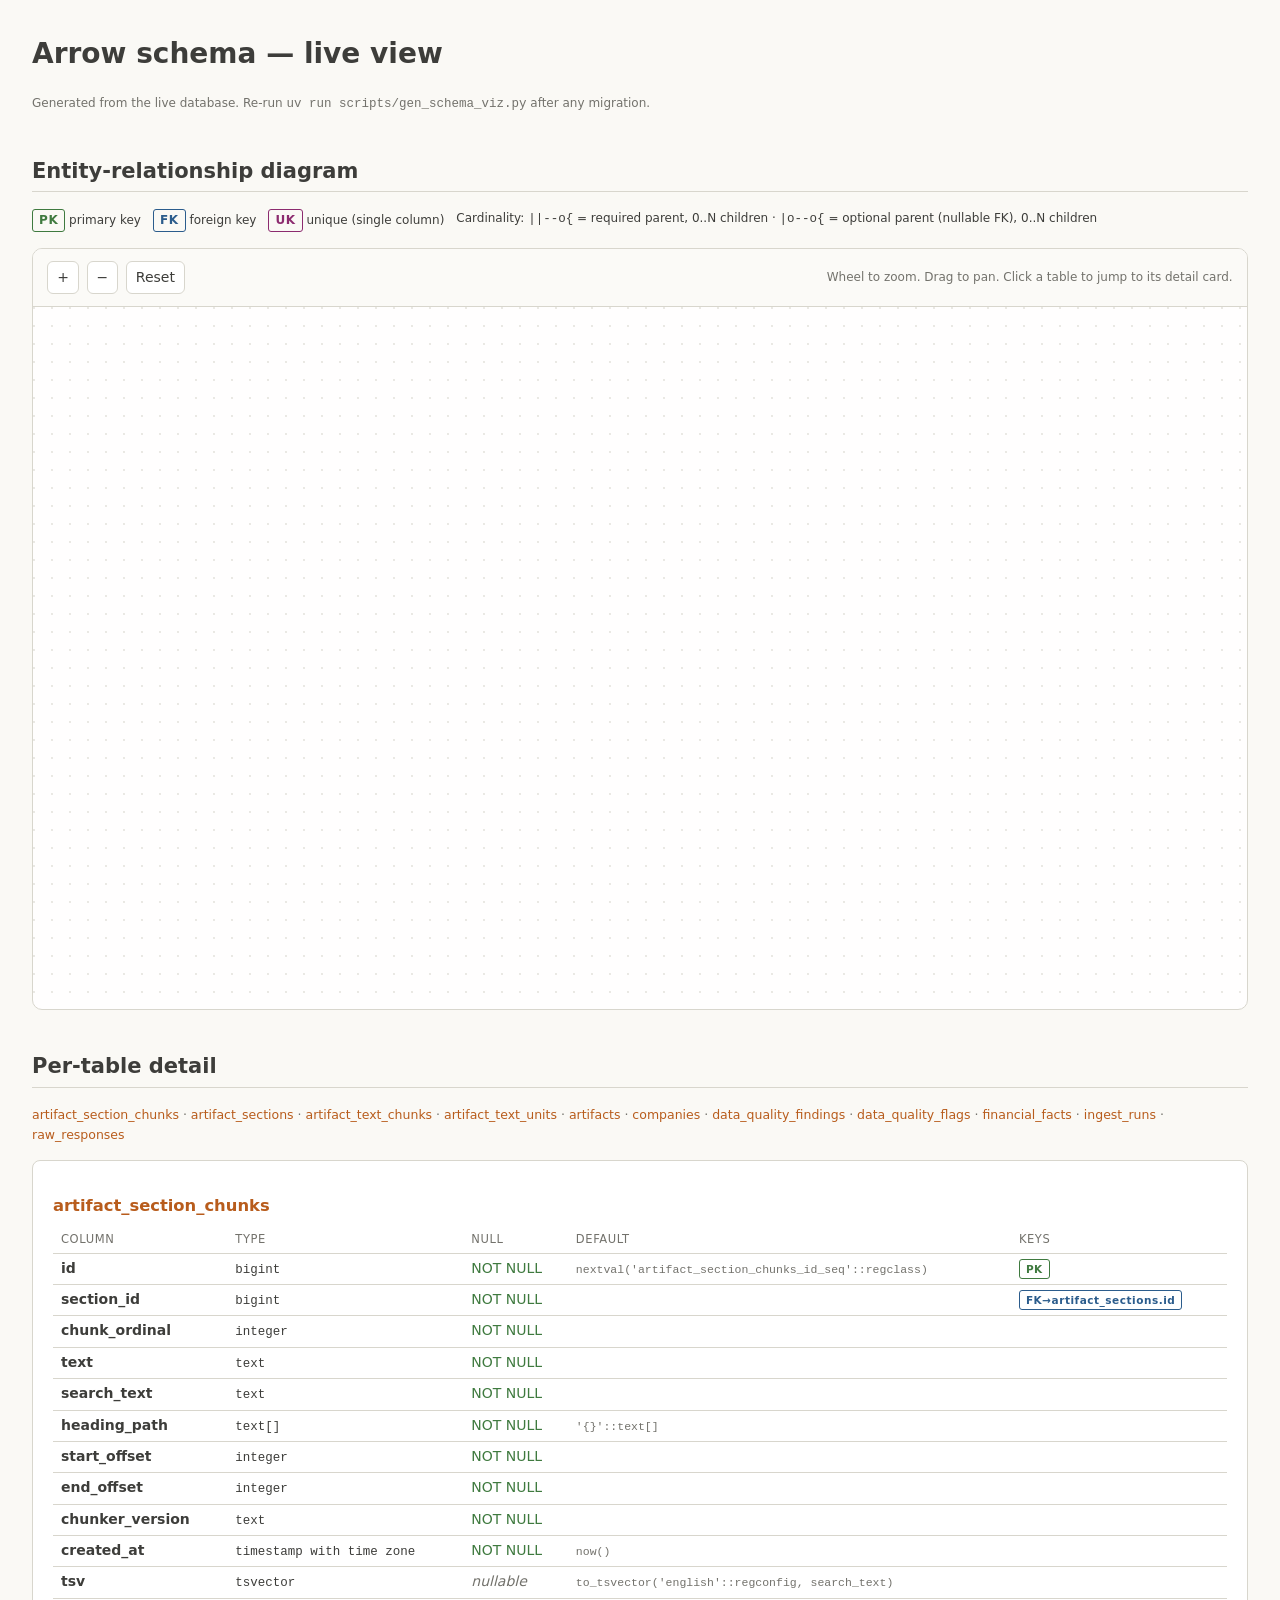
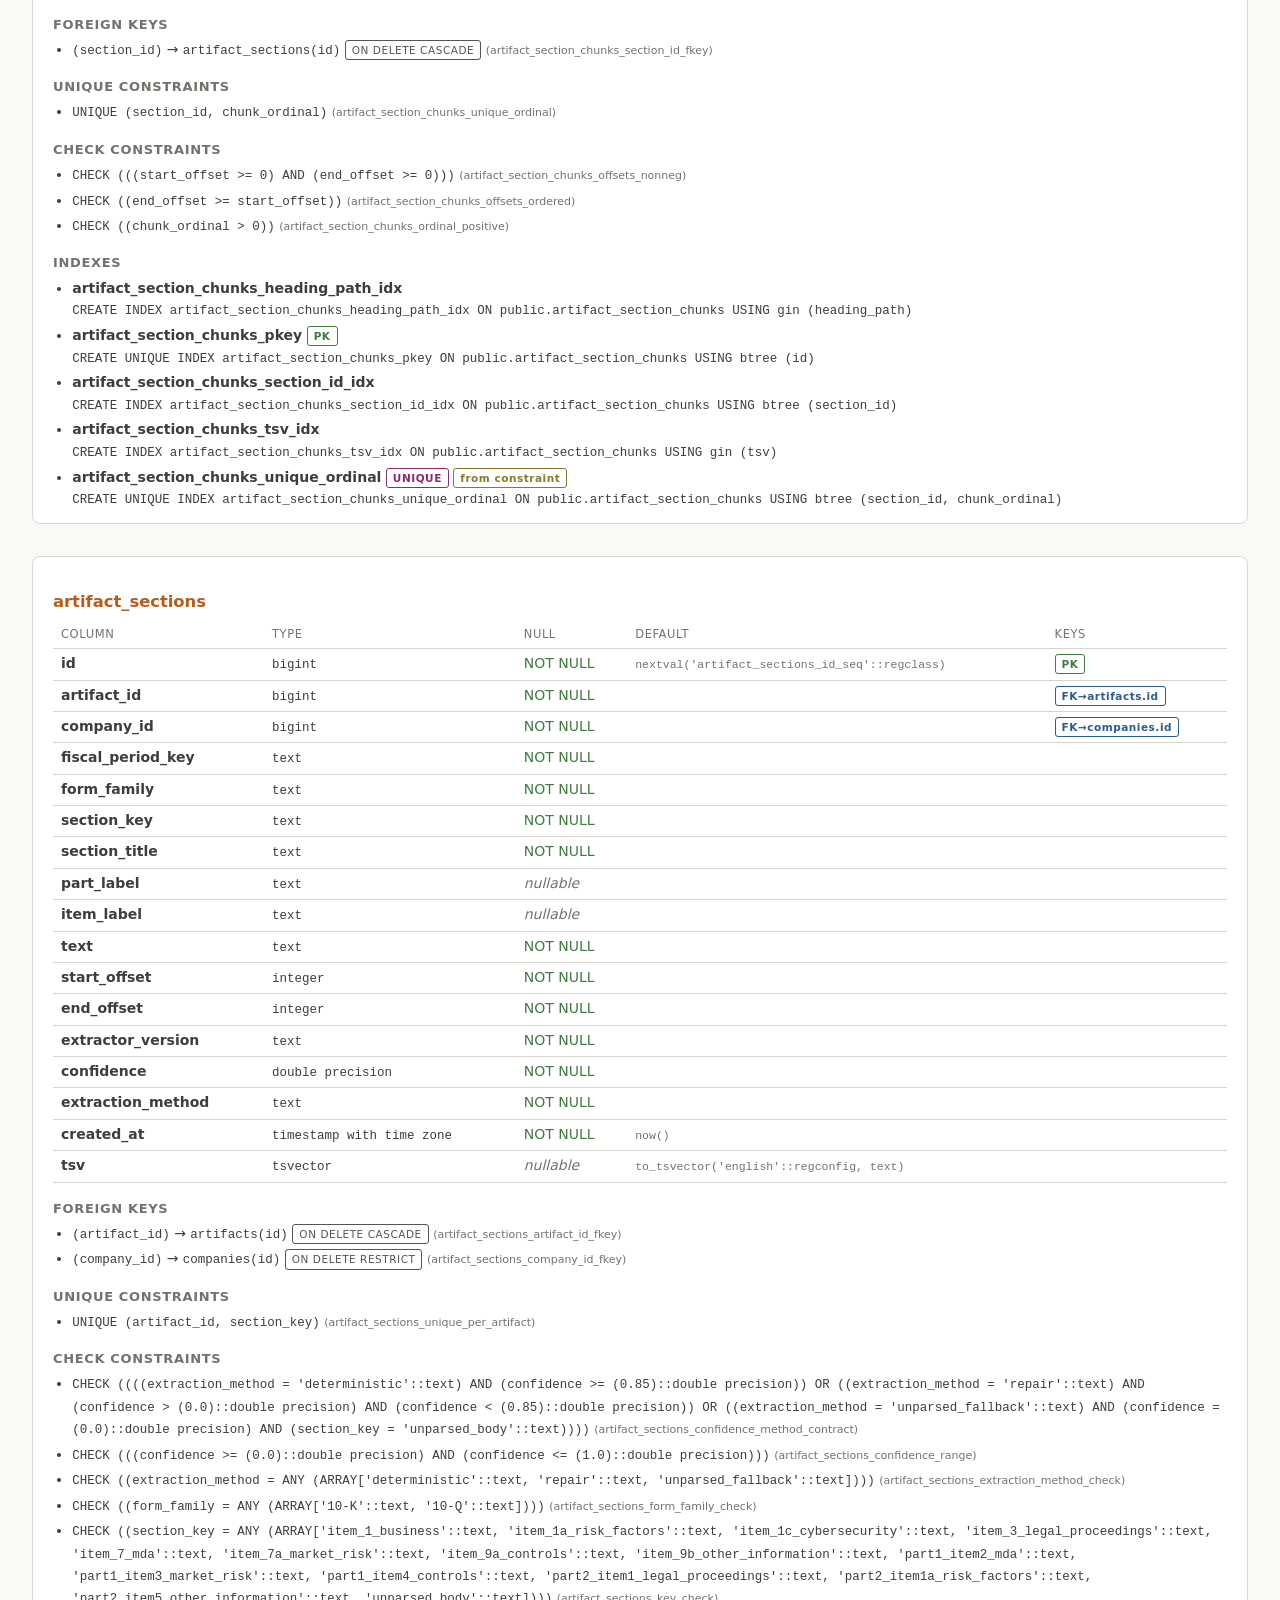
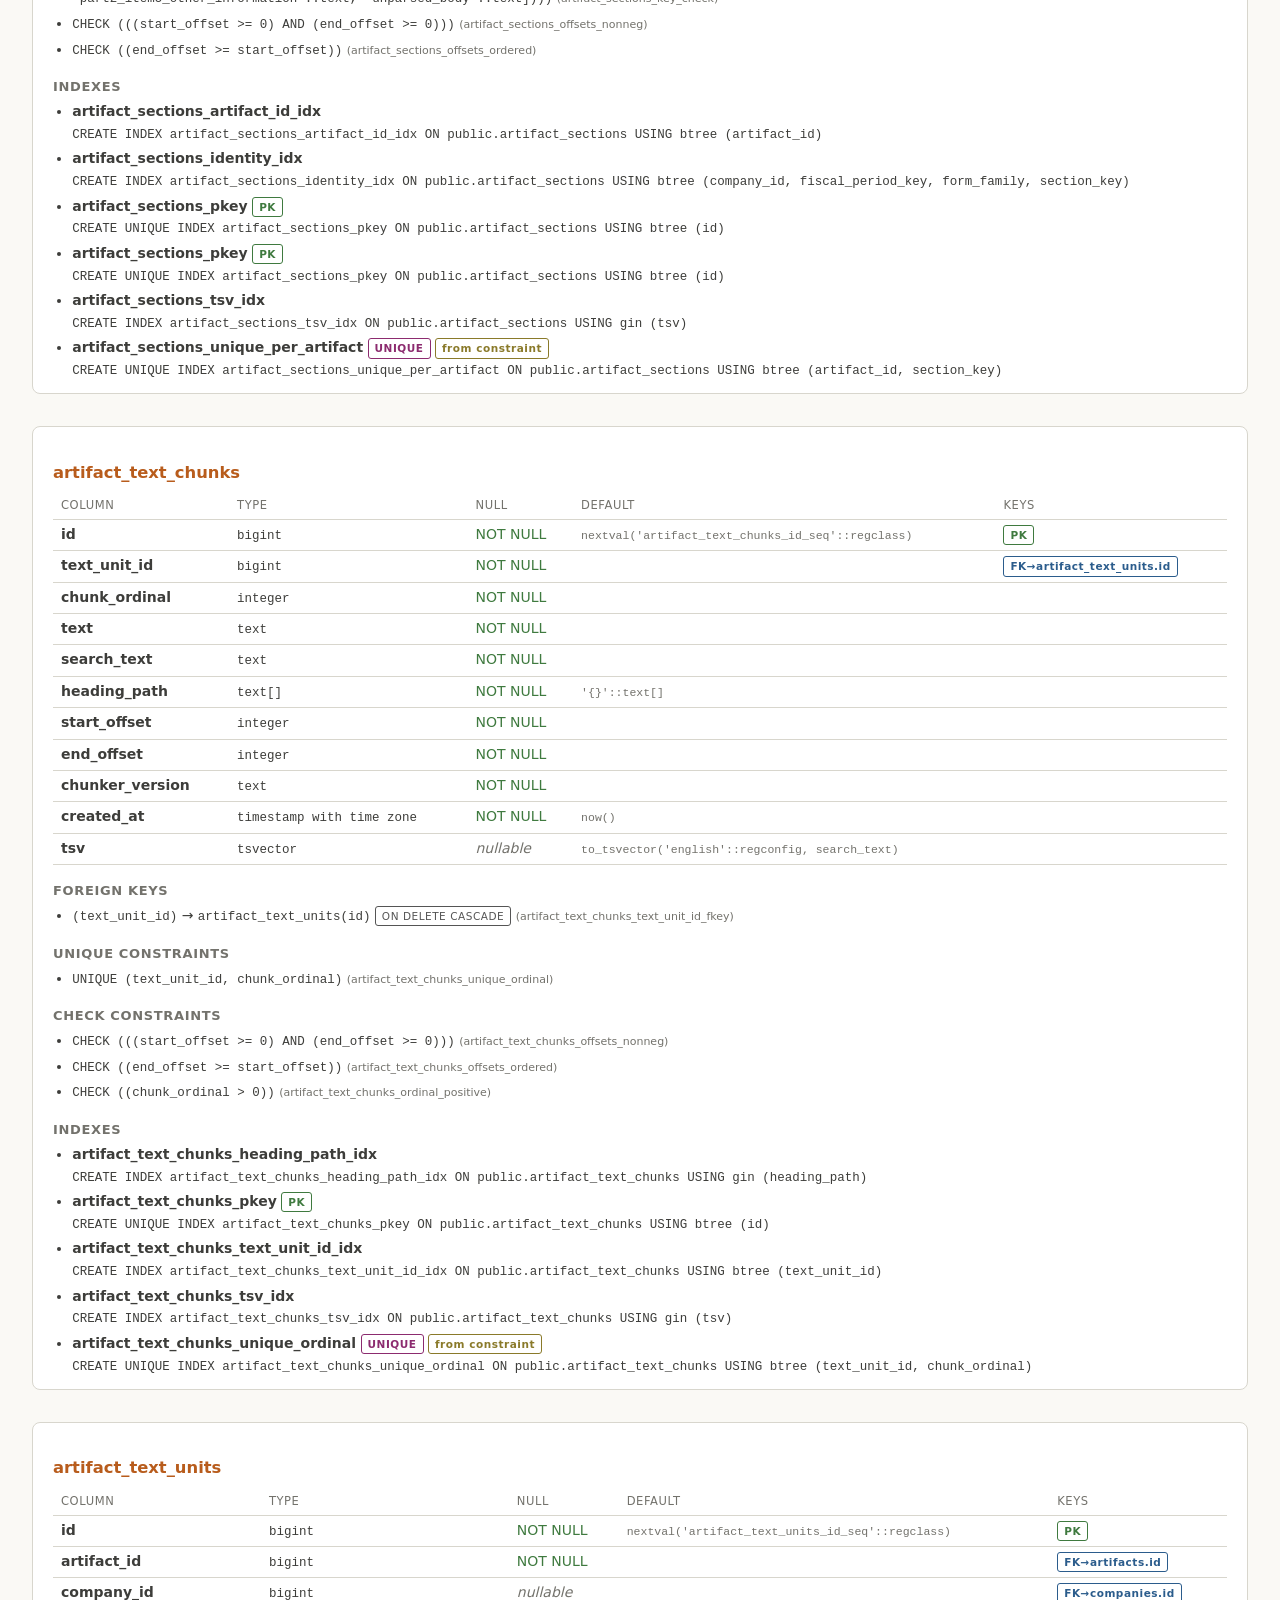
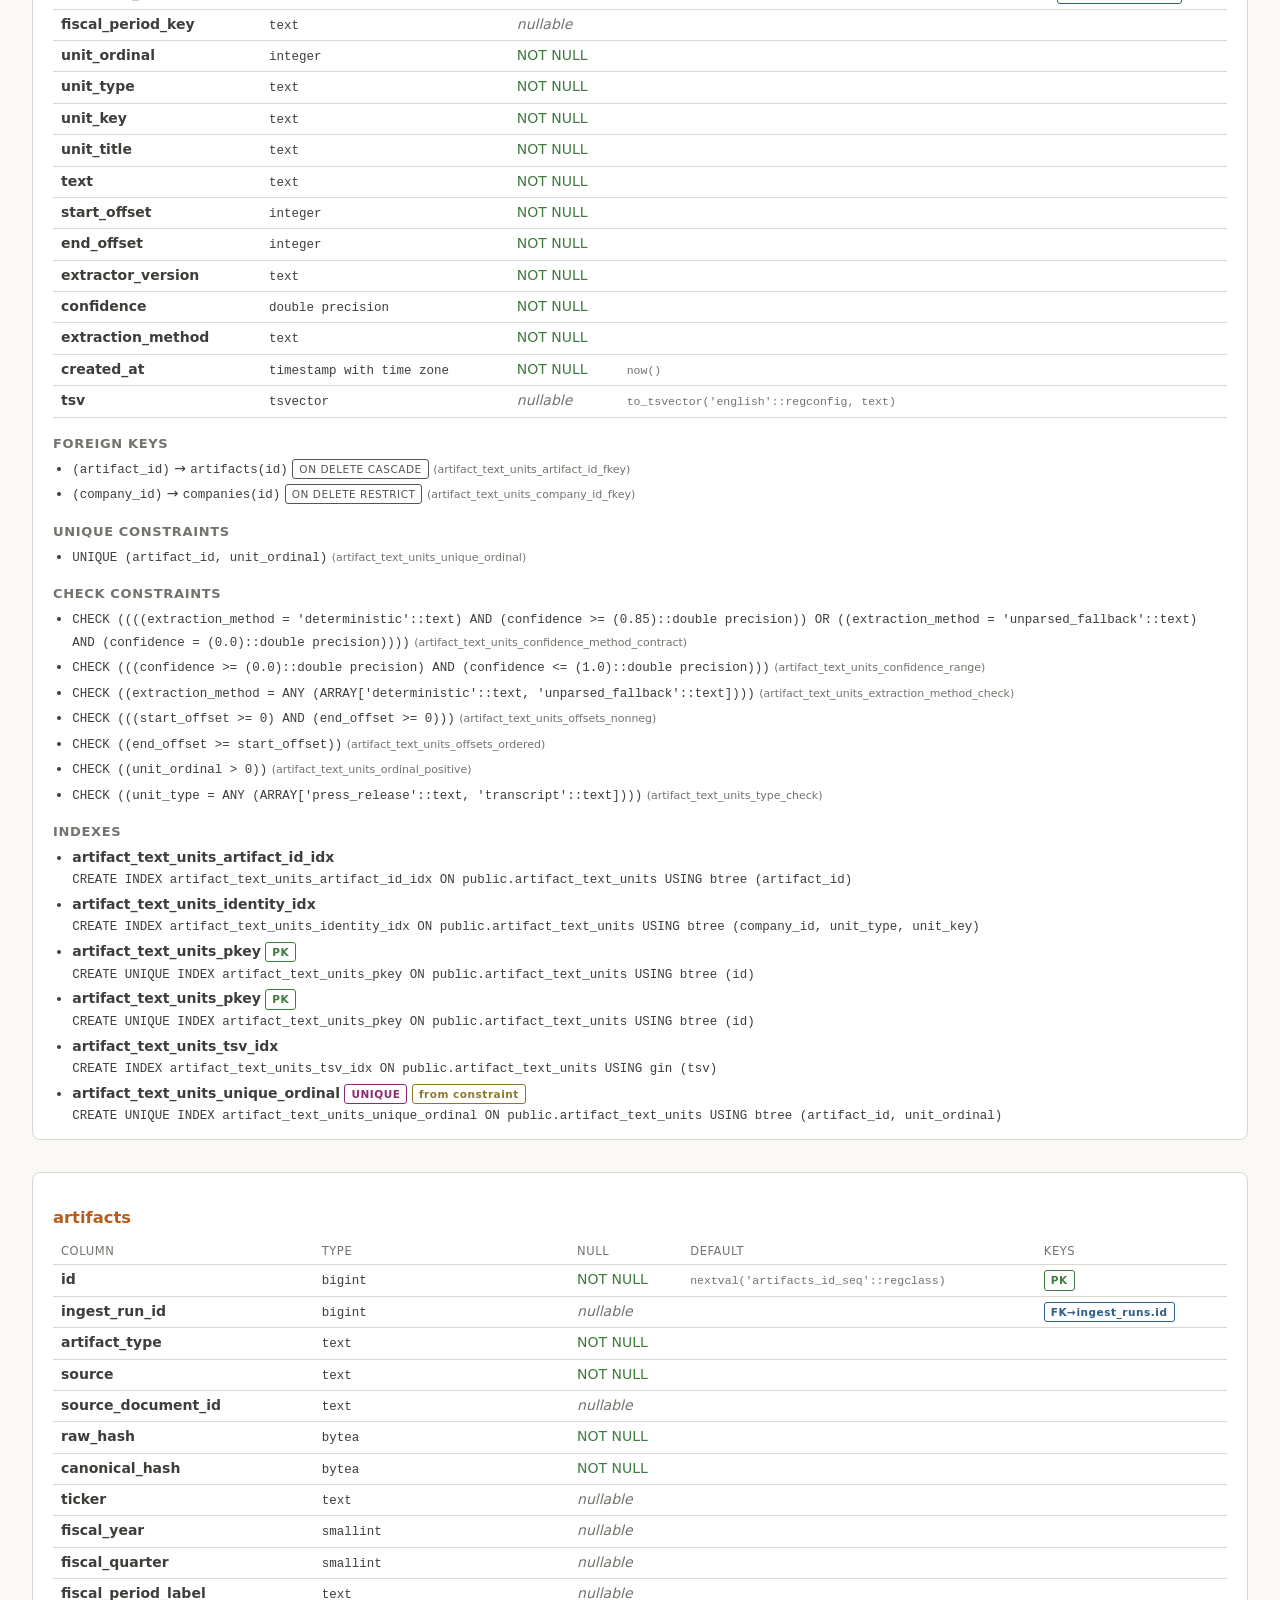
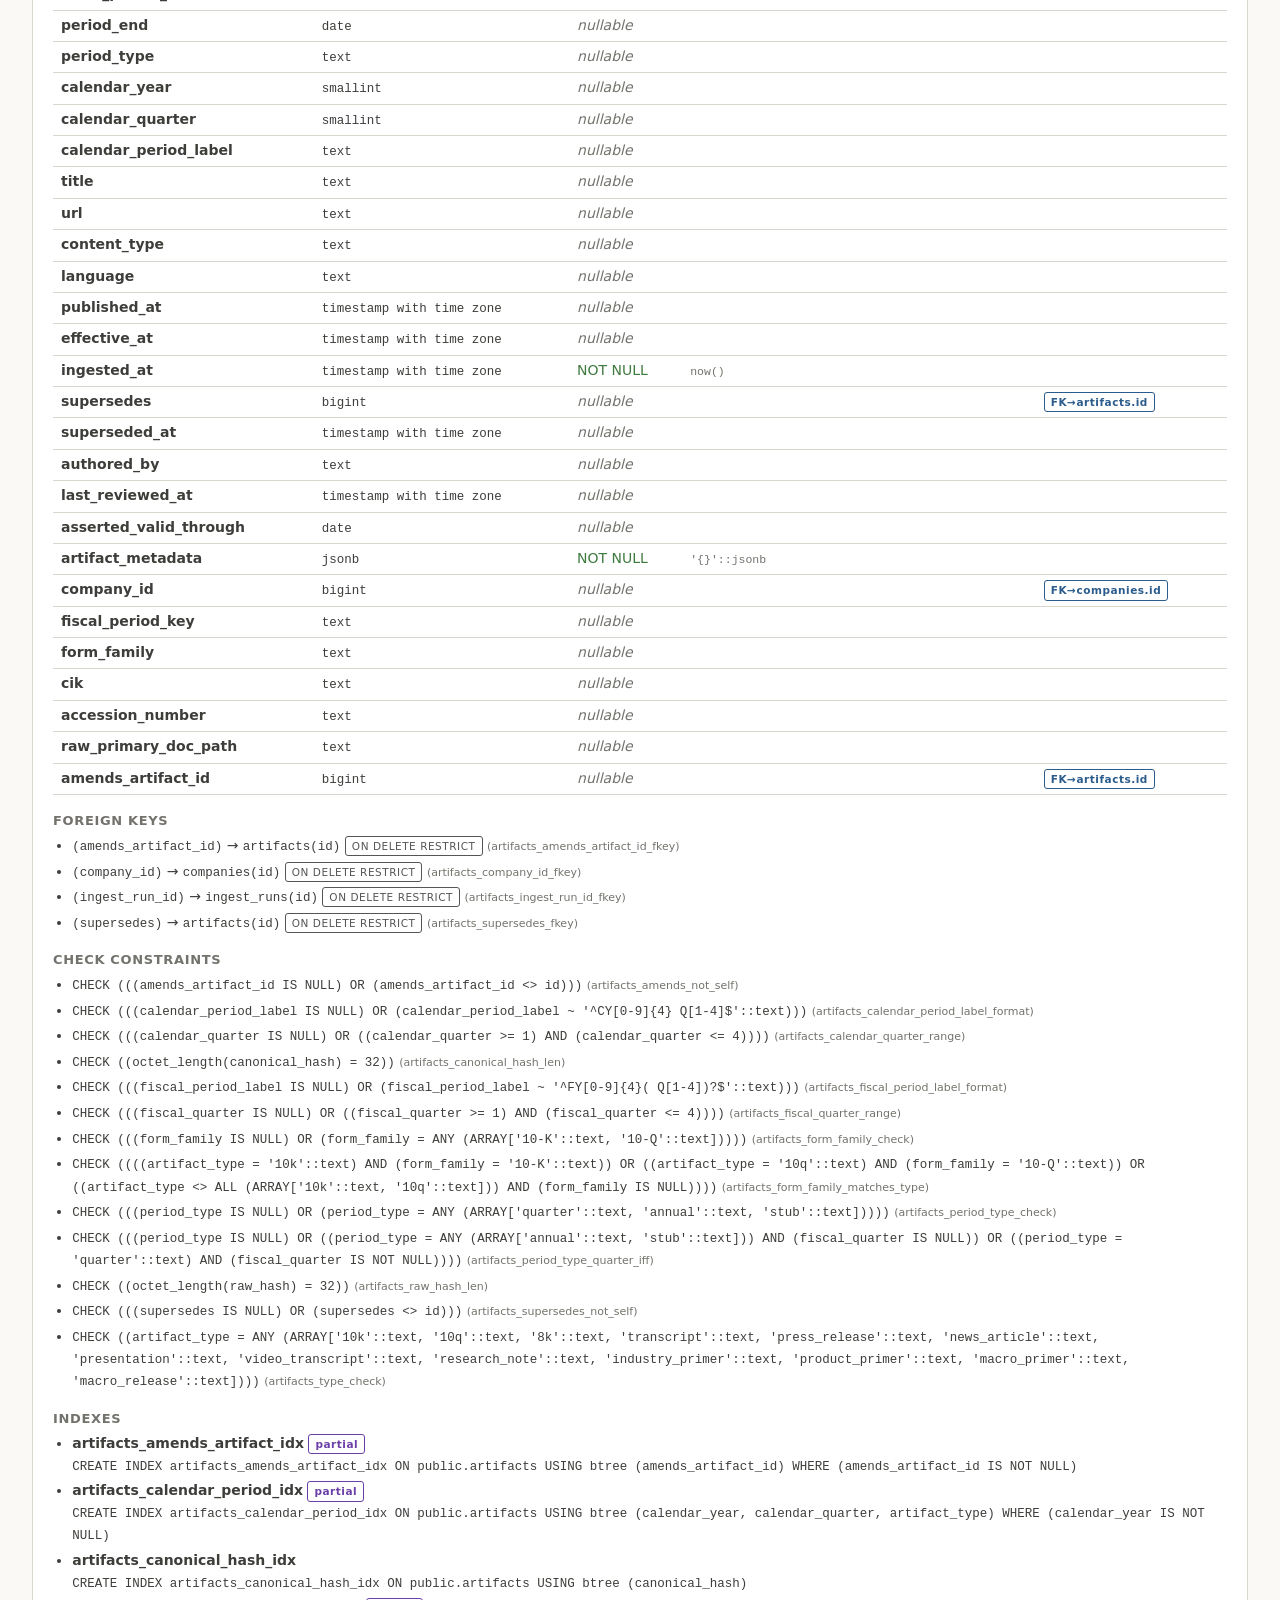
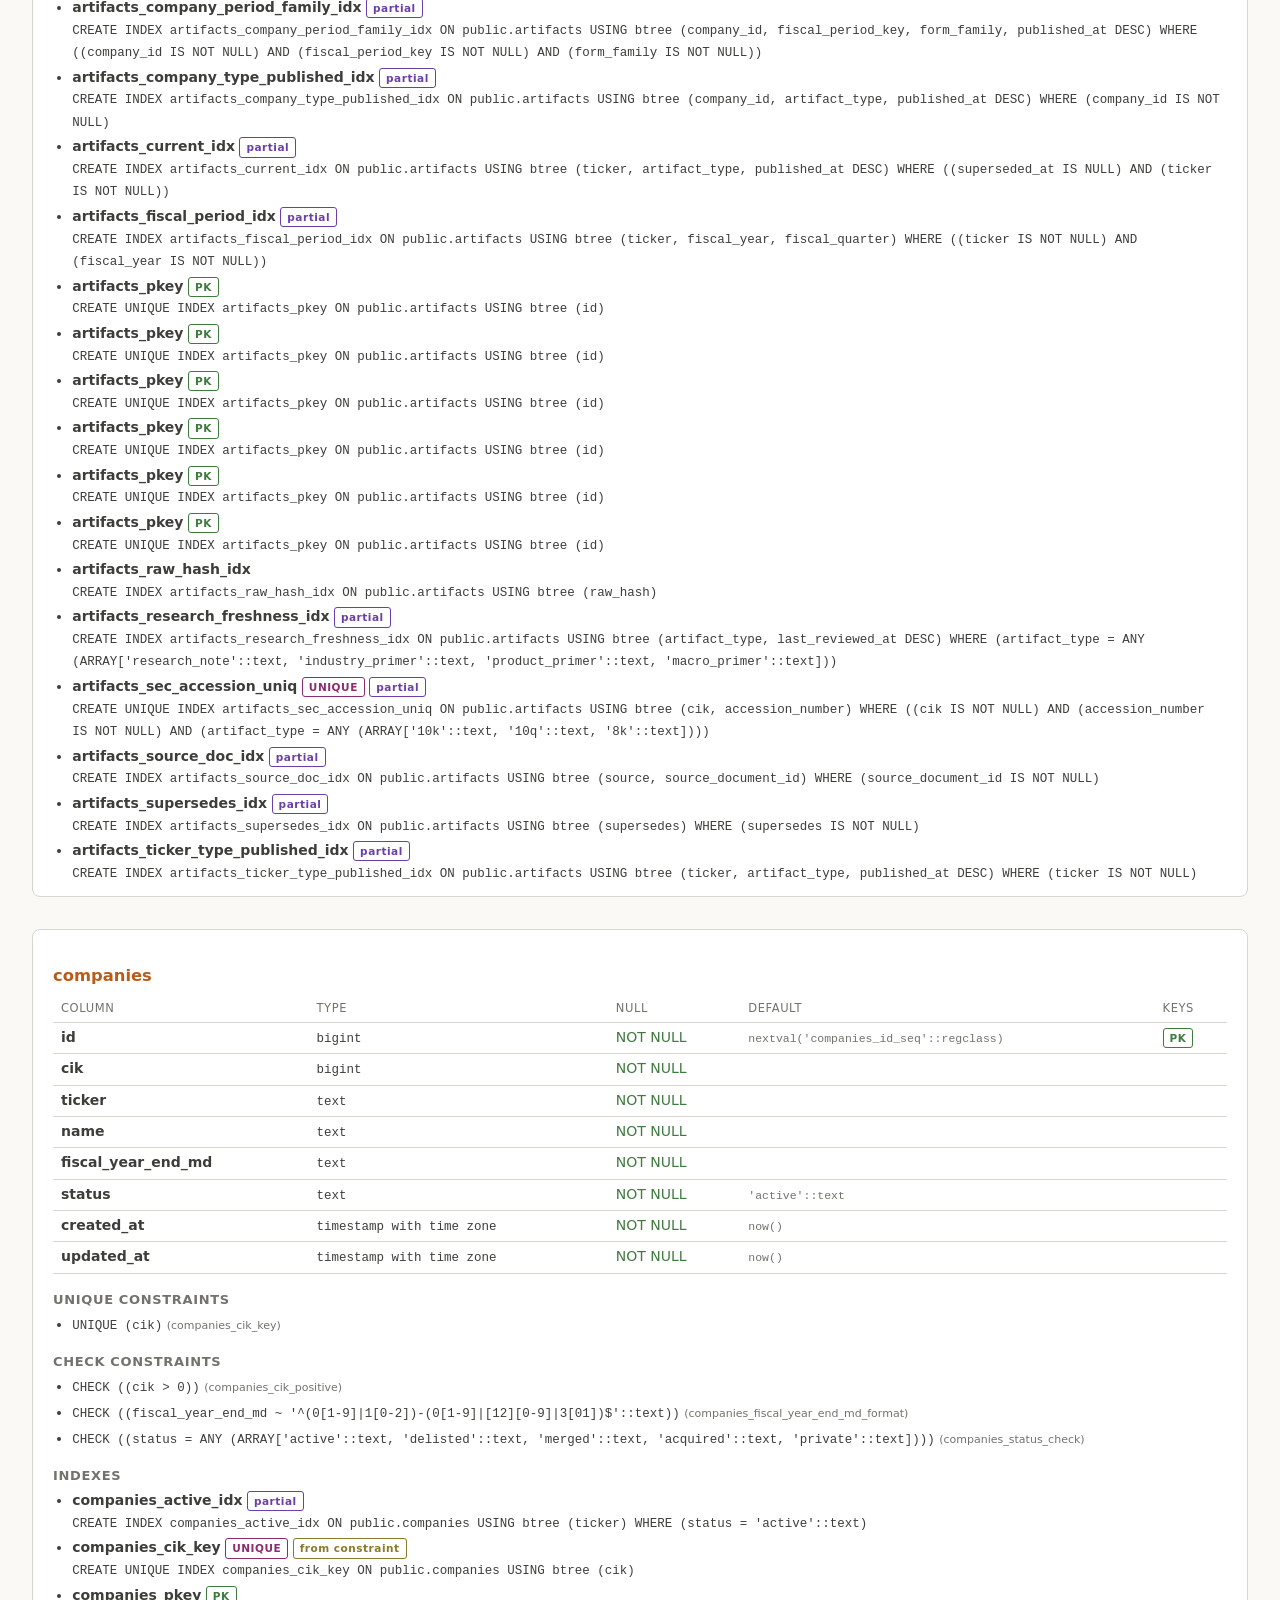
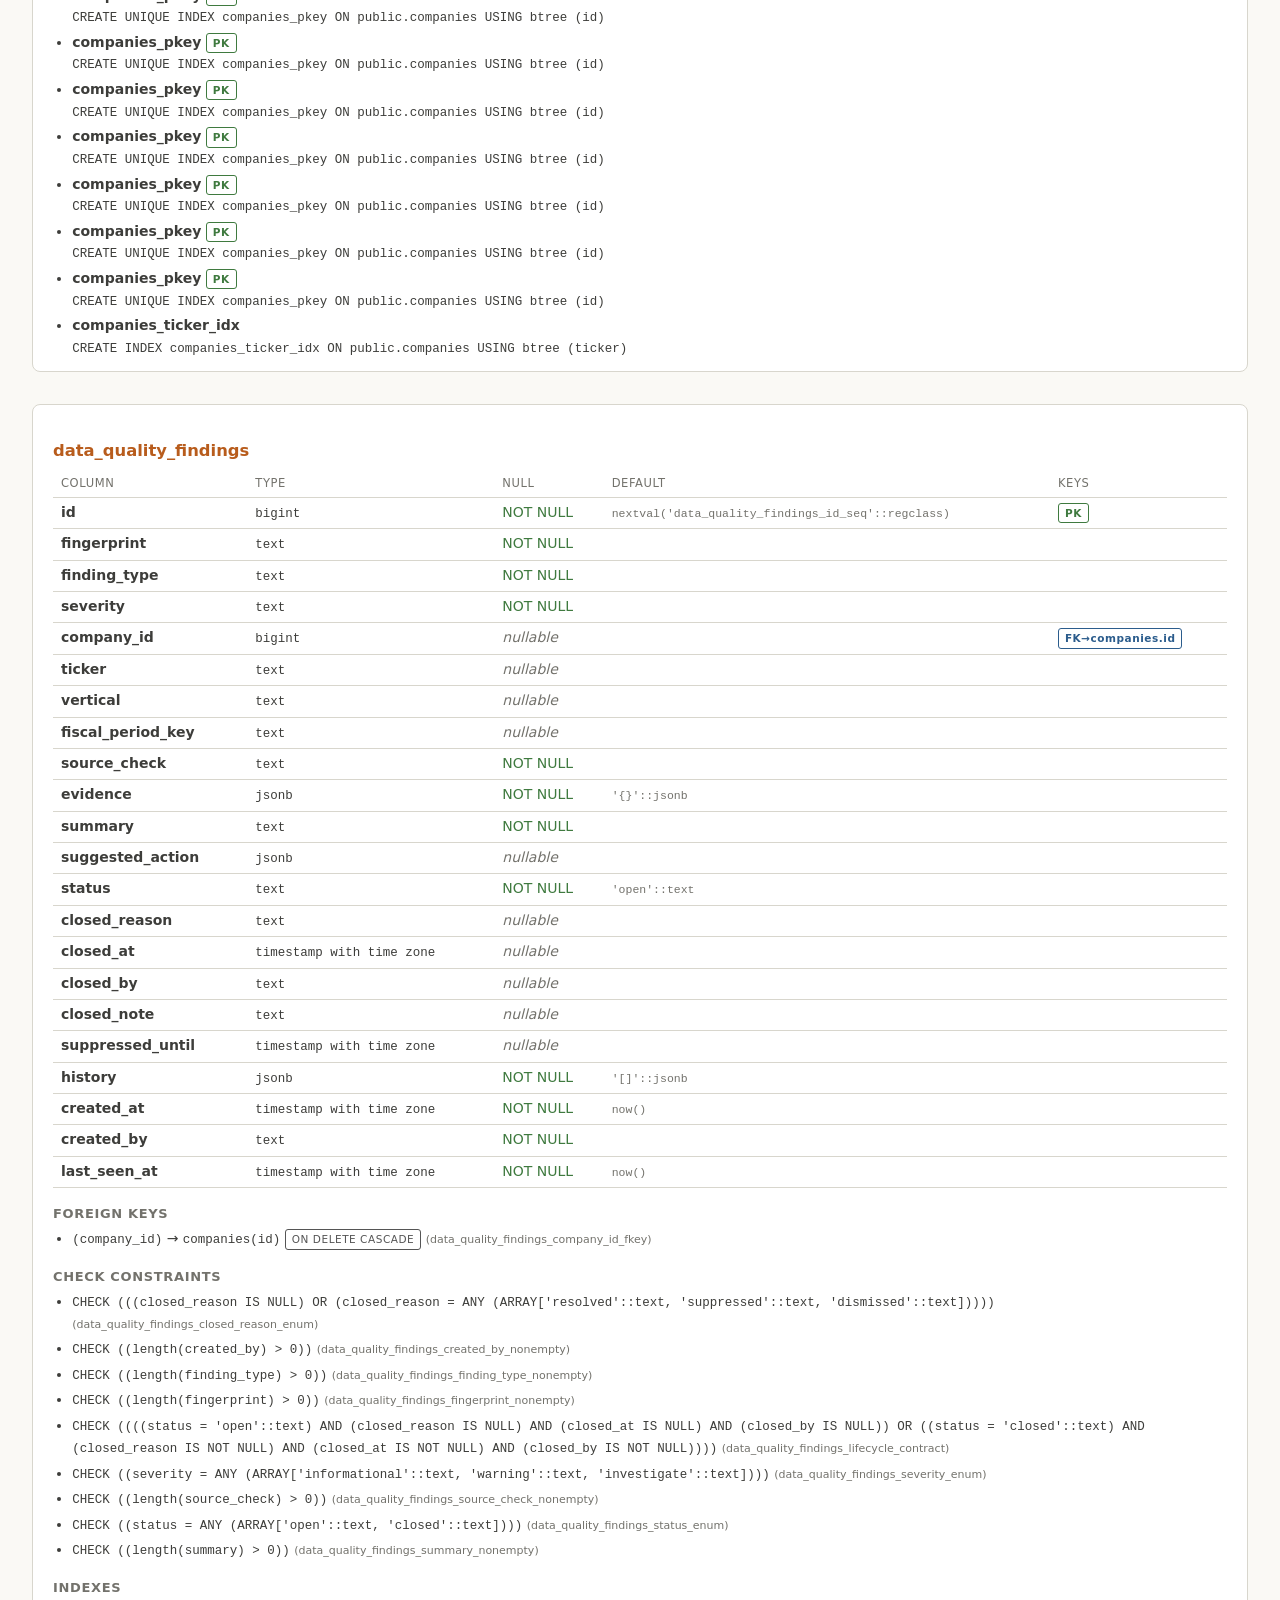
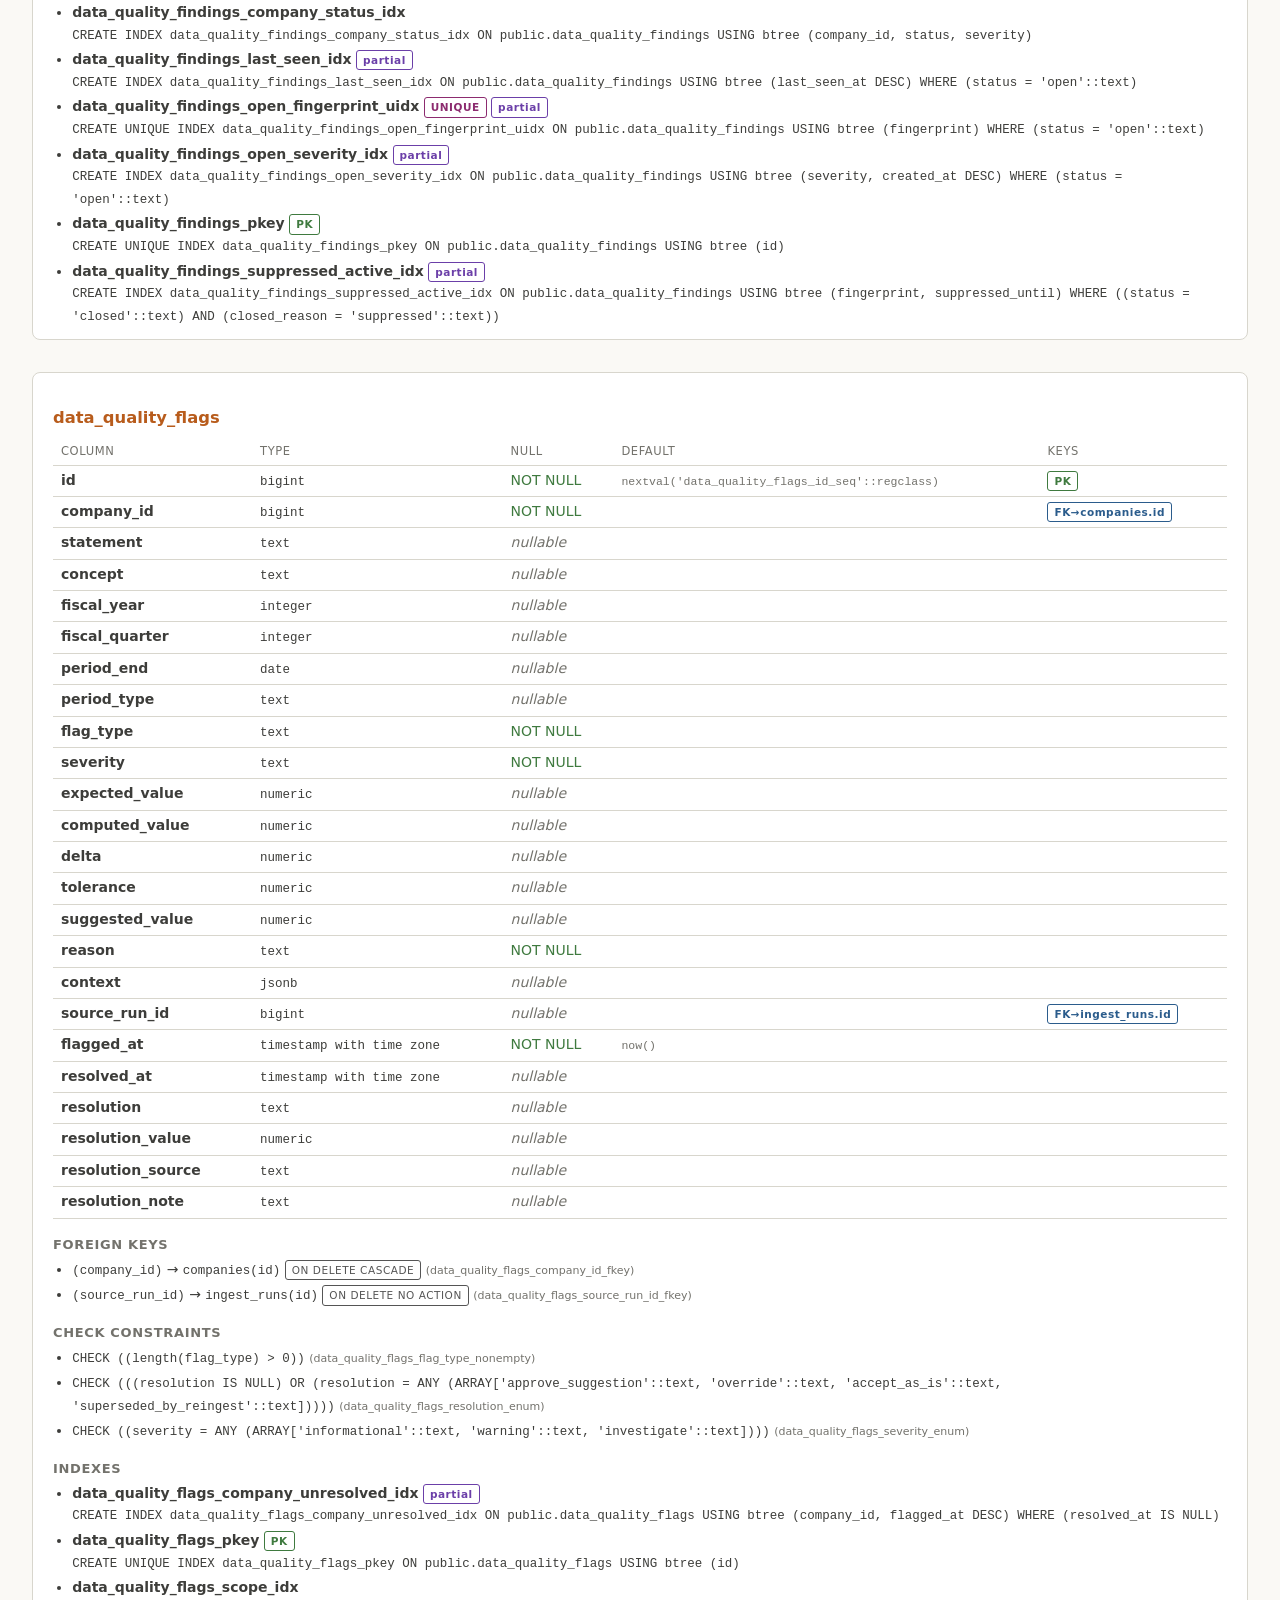
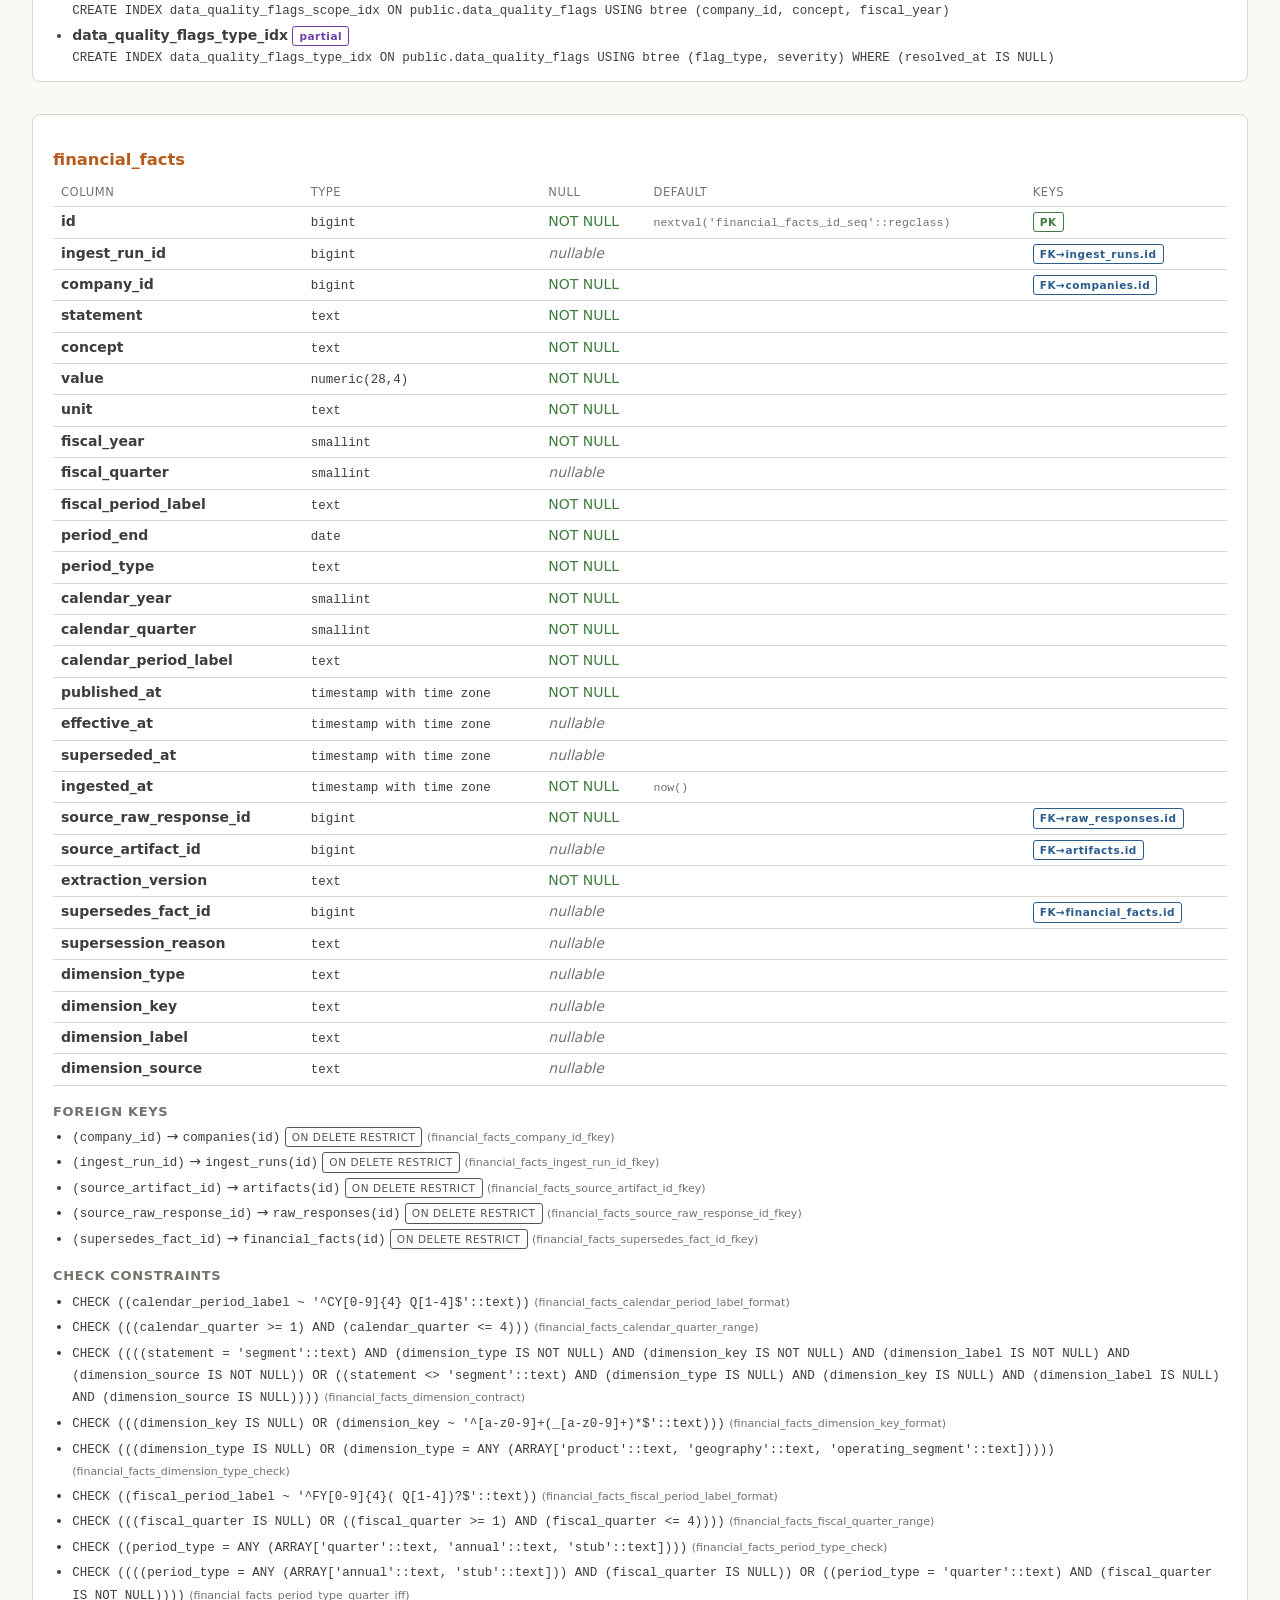
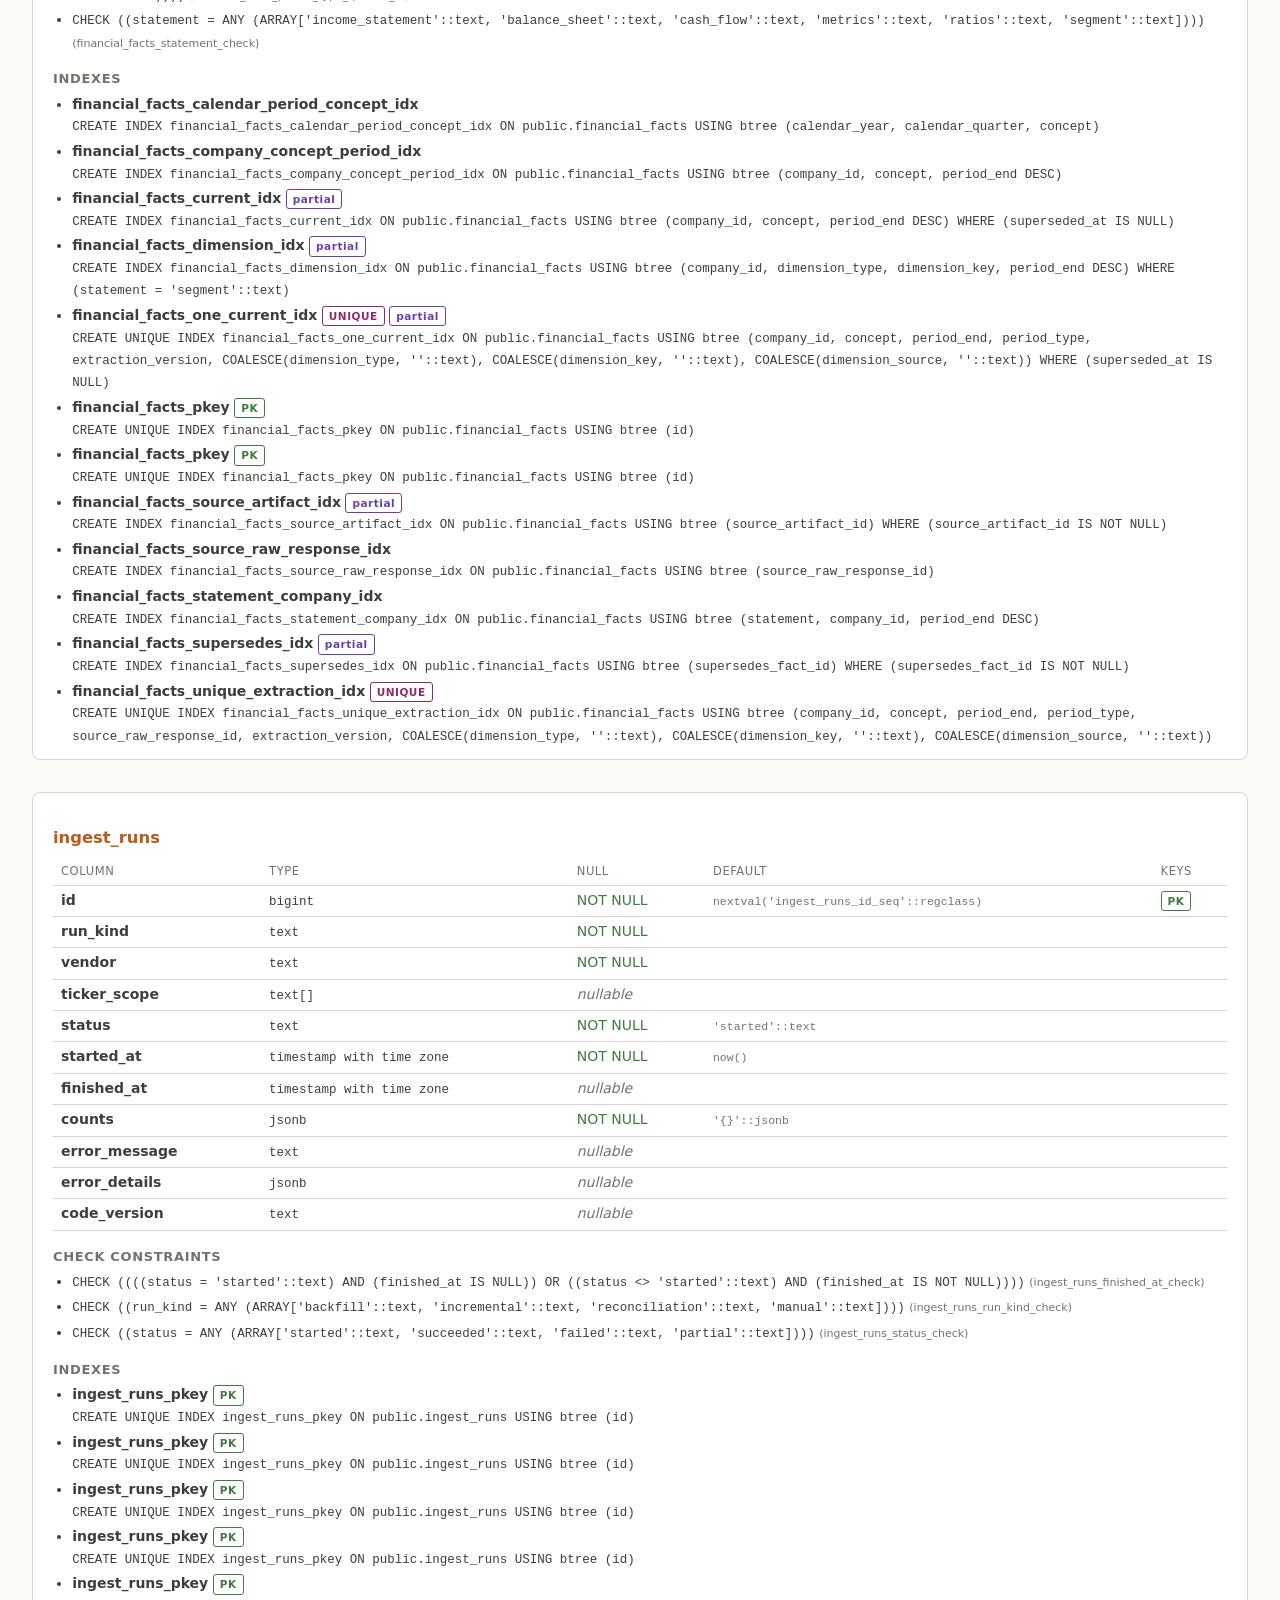
==== commit 3d855bb6: "Add FMP transcript ingest" ====
--- a/arrow_db_schema.html
+++ b/arrow_db_schema.html
@@ -700,7 +700,7 @@
         </table>
         <h4>Foreign keys</h4><ul><li><code>(artifact_id)</code> → <code>artifacts(id)</code> <span class='badge on-delete'>ON DELETE CASCADE</span> <span class='cname'>(artifact_text_units_artifact_id_fkey)</span></li><li><code>(company_id)</code> → <code>companies(id)</code> <span class='badge on-delete'>ON DELETE RESTRICT</span> <span class='cname'>(artifact_text_units_company_id_fkey)</span></li></ul>
         <h4>Unique constraints</h4><ul><li><code>UNIQUE (artifact_id, unit_ordinal)</code> <span class='cname'>(artifact_text_units_unique_ordinal)</span></li></ul>
-        <h4>Check constraints</h4><ul><li><code class='check-def'>CHECK ((((extraction_method = &#x27;deterministic&#x27;::text) AND (confidence &gt;= (0.85)::double precision)) OR ((extraction_method = &#x27;unparsed_fallback&#x27;::text) AND (confidence = (0.0)::double precision))))</code> <span class='cname'>(artifact_text_units_confidence_method_contract)</span></li><li><code class='check-def'>CHECK (((confidence &gt;= (0.0)::double precision) AND (confidence &lt;= (1.0)::double precision)))</code> <span class='cname'>(artifact_text_units_confidence_range)</span></li><li><code class='check-def'>CHECK ((extraction_method = ANY (ARRAY[&#x27;deterministic&#x27;::text, &#x27;unparsed_fallback&#x27;::text])))</code> <span class='cname'>(artifact_text_units_extraction_method_check)</span></li><li><code class='check-def'>CHECK (((start_offset &gt;= 0) AND (end_offset &gt;= 0)))</code> <span class='cname'>(artifact_text_units_offsets_nonneg)</span></li><li><code class='check-def'>CHECK ((end_offset &gt;= start_offset))</code> <span class='cname'>(artifact_text_units_offsets_ordered)</span></li><li><code class='check-def'>CHECK ((unit_ordinal &gt; 0))</code> <span class='cname'>(artifact_text_units_ordinal_positive)</span></li><li><code class='check-def'>CHECK ((unit_type = &#x27;press_release&#x27;::text))</code> <span class='cname'>(artifact_text_units_type_check)</span></li></ul>
+        <h4>Check constraints</h4><ul><li><code class='check-def'>CHECK ((((extraction_method = &#x27;deterministic&#x27;::text) AND (confidence &gt;= (0.85)::double precision)) OR ((extraction_method = &#x27;unparsed_fallback&#x27;::text) AND (confidence = (0.0)::double precision))))</code> <span class='cname'>(artifact_text_units_confidence_method_contract)</span></li><li><code class='check-def'>CHECK (((confidence &gt;= (0.0)::double precision) AND (confidence &lt;= (1.0)::double precision)))</code> <span class='cname'>(artifact_text_units_confidence_range)</span></li><li><code class='check-def'>CHECK ((extraction_method = ANY (ARRAY[&#x27;deterministic&#x27;::text, &#x27;unparsed_fallback&#x27;::text])))</code> <span class='cname'>(artifact_text_units_extraction_method_check)</span></li><li><code class='check-def'>CHECK (((start_offset &gt;= 0) AND (end_offset &gt;= 0)))</code> <span class='cname'>(artifact_text_units_offsets_nonneg)</span></li><li><code class='check-def'>CHECK ((end_offset &gt;= start_offset))</code> <span class='cname'>(artifact_text_units_offsets_ordered)</span></li><li><code class='check-def'>CHECK ((unit_ordinal &gt; 0))</code> <span class='cname'>(artifact_text_units_ordinal_positive)</span></li><li><code class='check-def'>CHECK ((unit_type = ANY (ARRAY[&#x27;press_release&#x27;::text, &#x27;transcript&#x27;::text])))</code> <span class='cname'>(artifact_text_units_type_check)</span></li></ul>
         <h4>Indexes</h4><ul><li><b>artifact_text_units_artifact_id_idx</b> <br><code class='index-def'>CREATE INDEX artifact_text_units_artifact_id_idx ON public.artifact_text_units USING btree (artifact_id)</code></li><li><b>artifact_text_units_identity_idx</b> <br><code class='index-def'>CREATE INDEX artifact_text_units_identity_idx ON public.artifact_text_units USING btree (company_id, unit_type, unit_key)</code></li><li><b>artifact_text_units_pkey</b> <span class="badge pk">PK</span><br><code class='index-def'>CREATE UNIQUE INDEX artifact_text_units_pkey ON public.artifact_text_units USING btree (id)</code></li><li><b>artifact_text_units_pkey</b> <span class="badge pk">PK</span><br><code class='index-def'>CREATE UNIQUE INDEX artifact_text_units_pkey ON public.artifact_text_units USING btree (id)</code></li><li><b>artifact_text_units_tsv_idx</b> <br><code class='index-def'>CREATE INDEX artifact_text_units_tsv_idx ON public.artifact_text_units USING gin (tsv)</code></li><li><b>artifact_text_units_unique_ordinal</b> <span class="badge uk">UNIQUE</span> <span class="badge cons">from constraint</span><br><code class='index-def'>CREATE UNIQUE INDEX artifact_text_units_unique_ordinal ON public.artifact_text_units USING btree (artifact_id, unit_ordinal)</code></li></ul>
     </section>
 
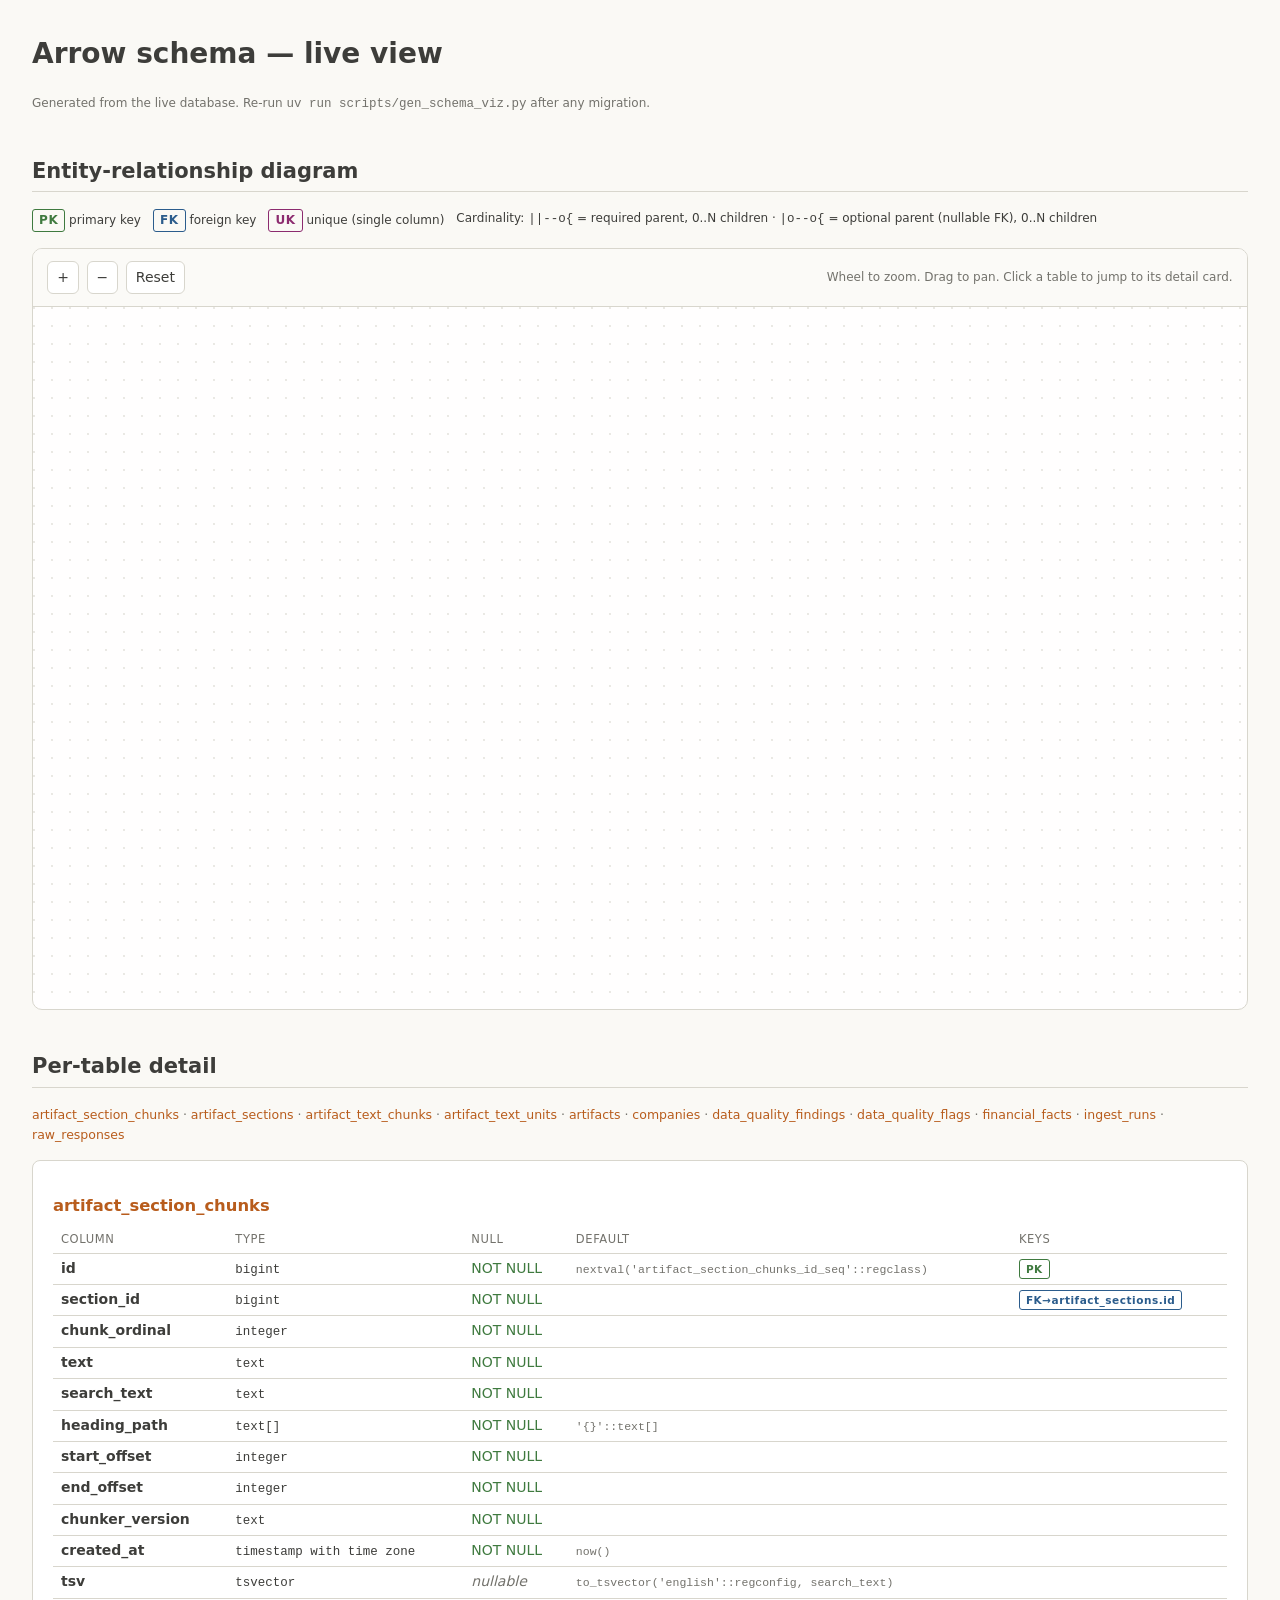
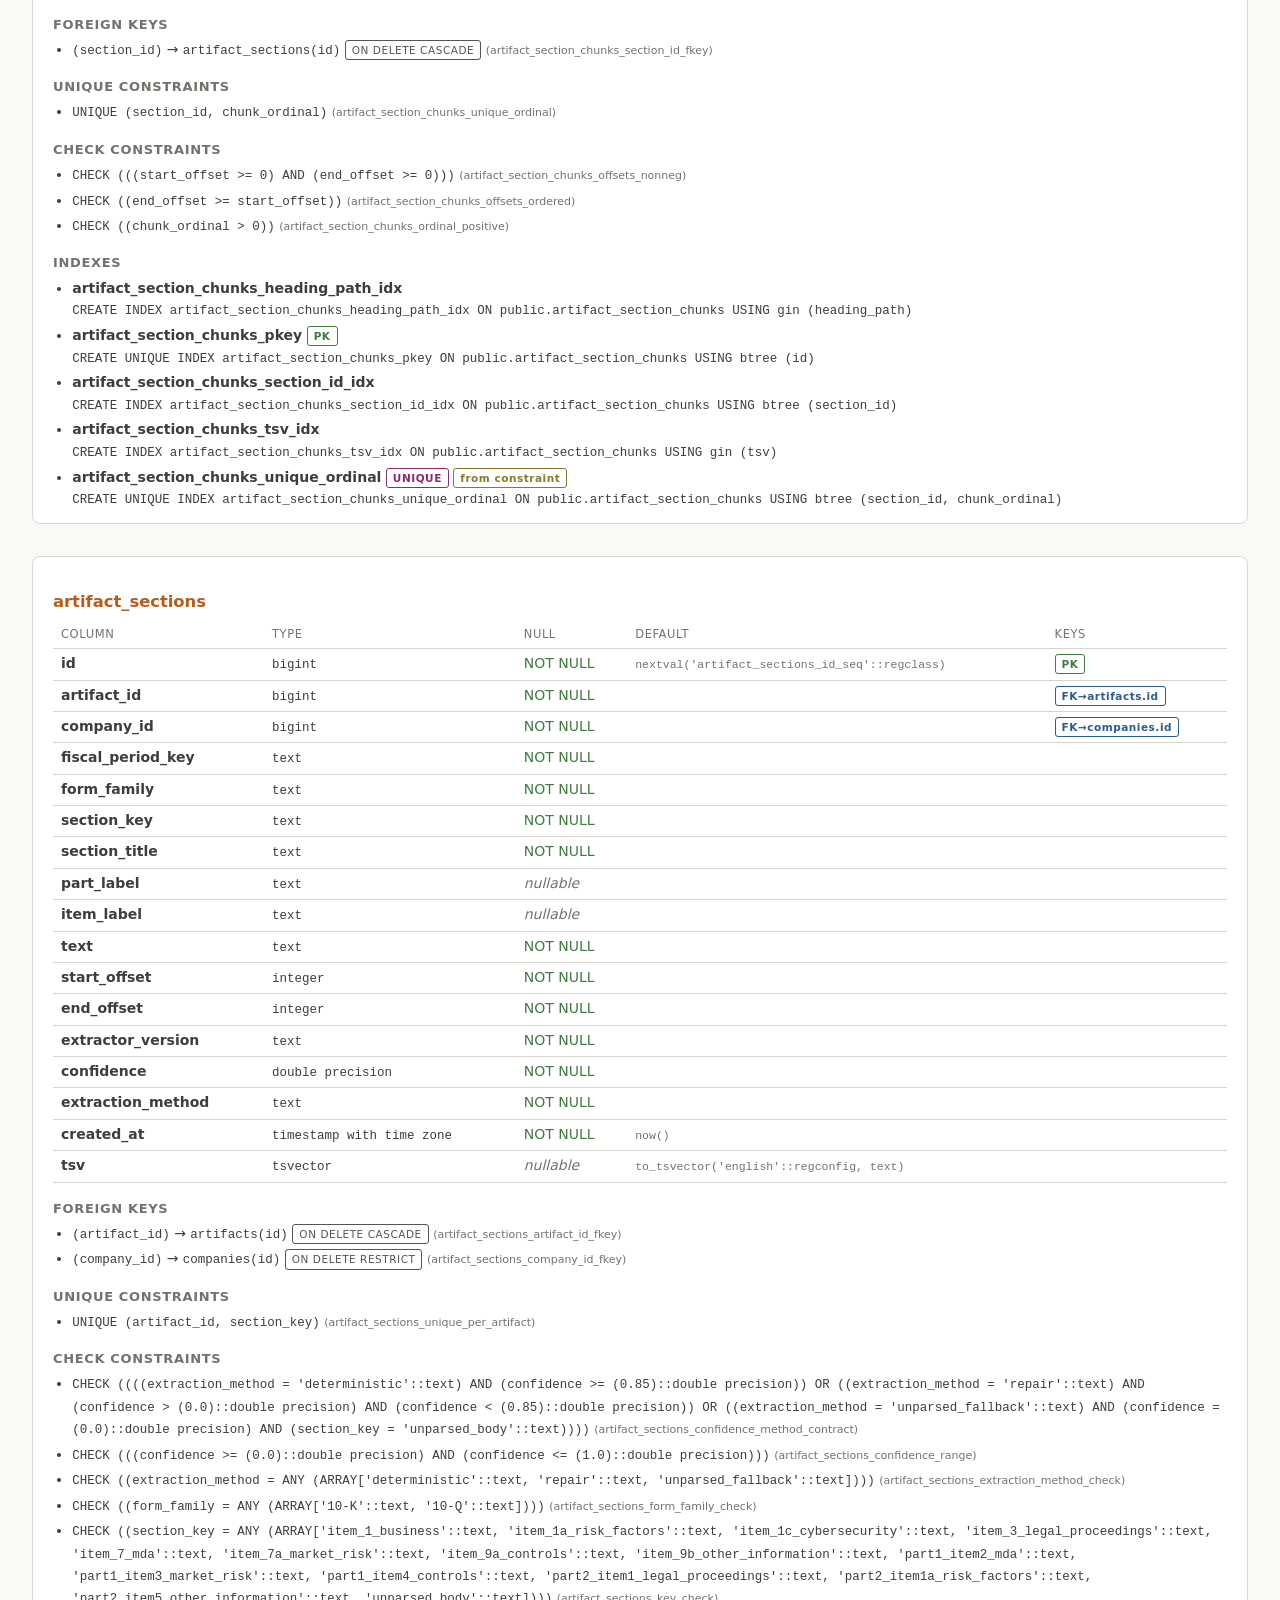
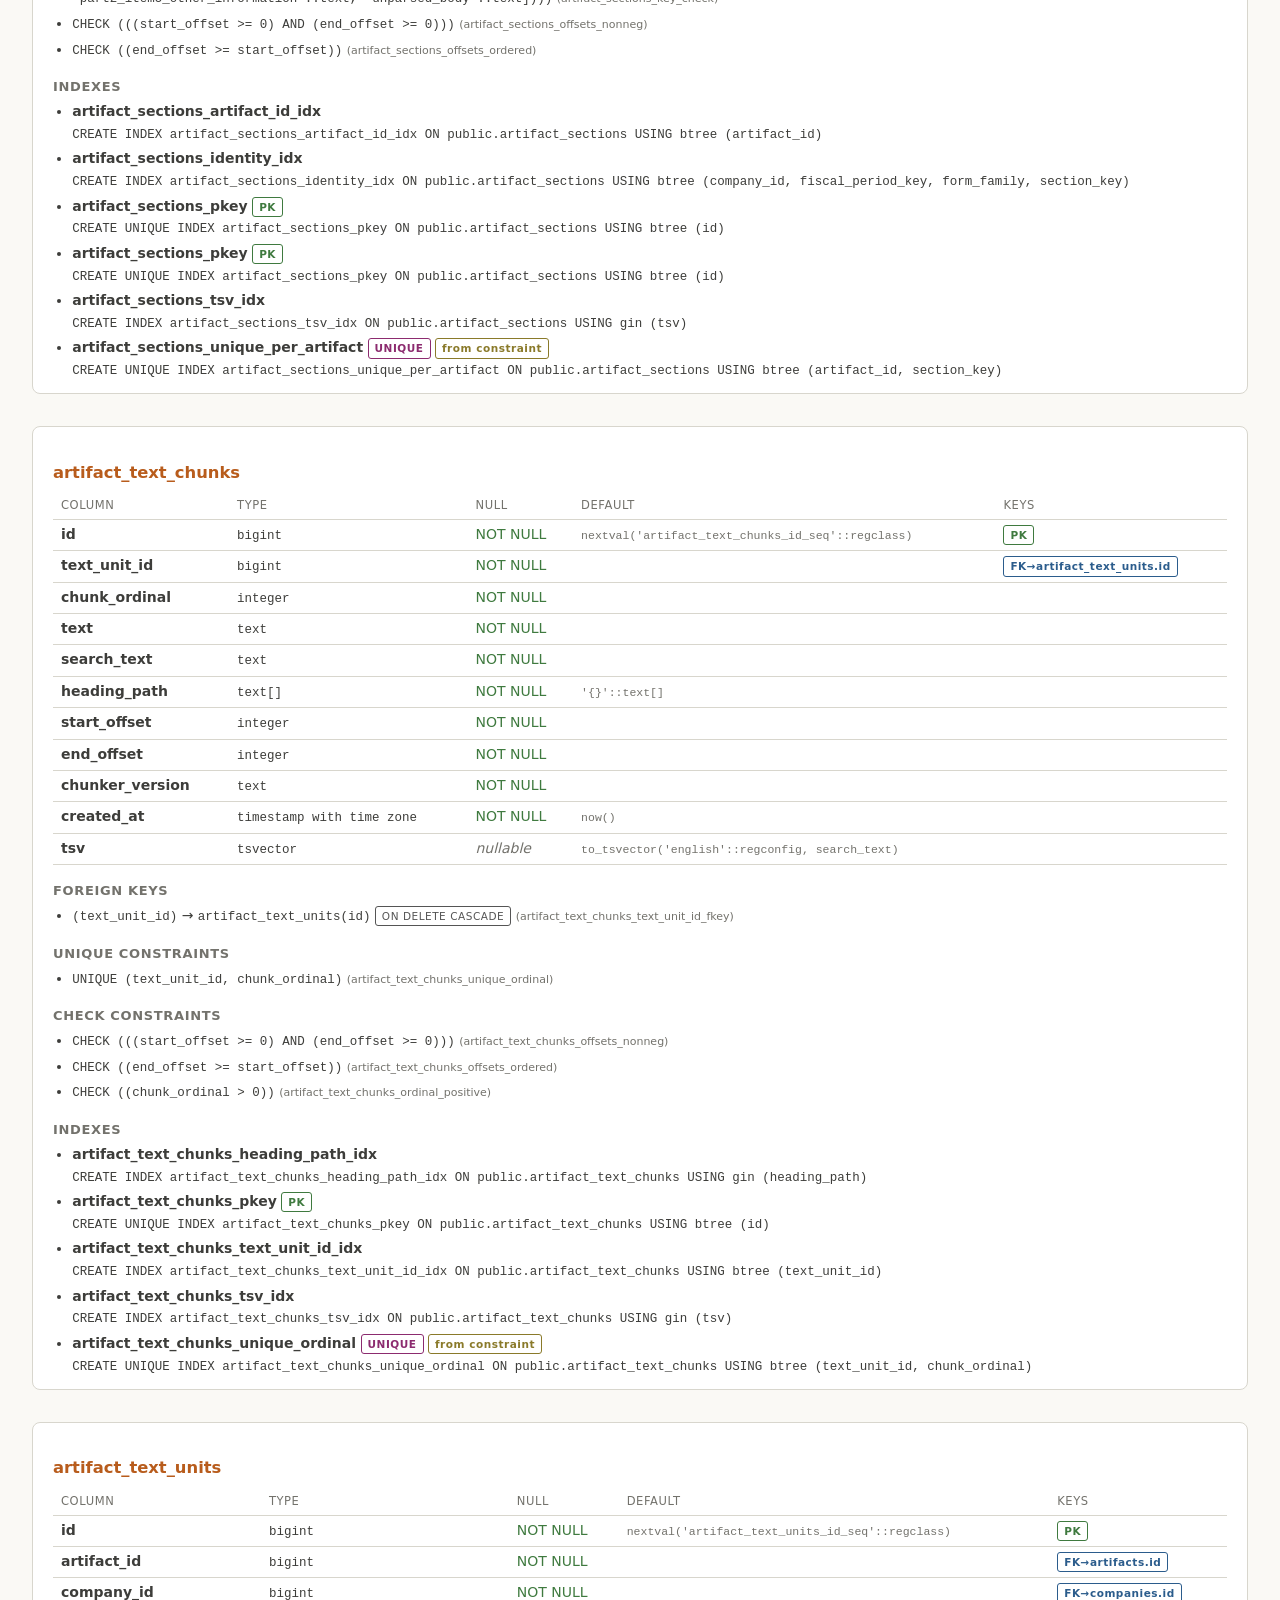
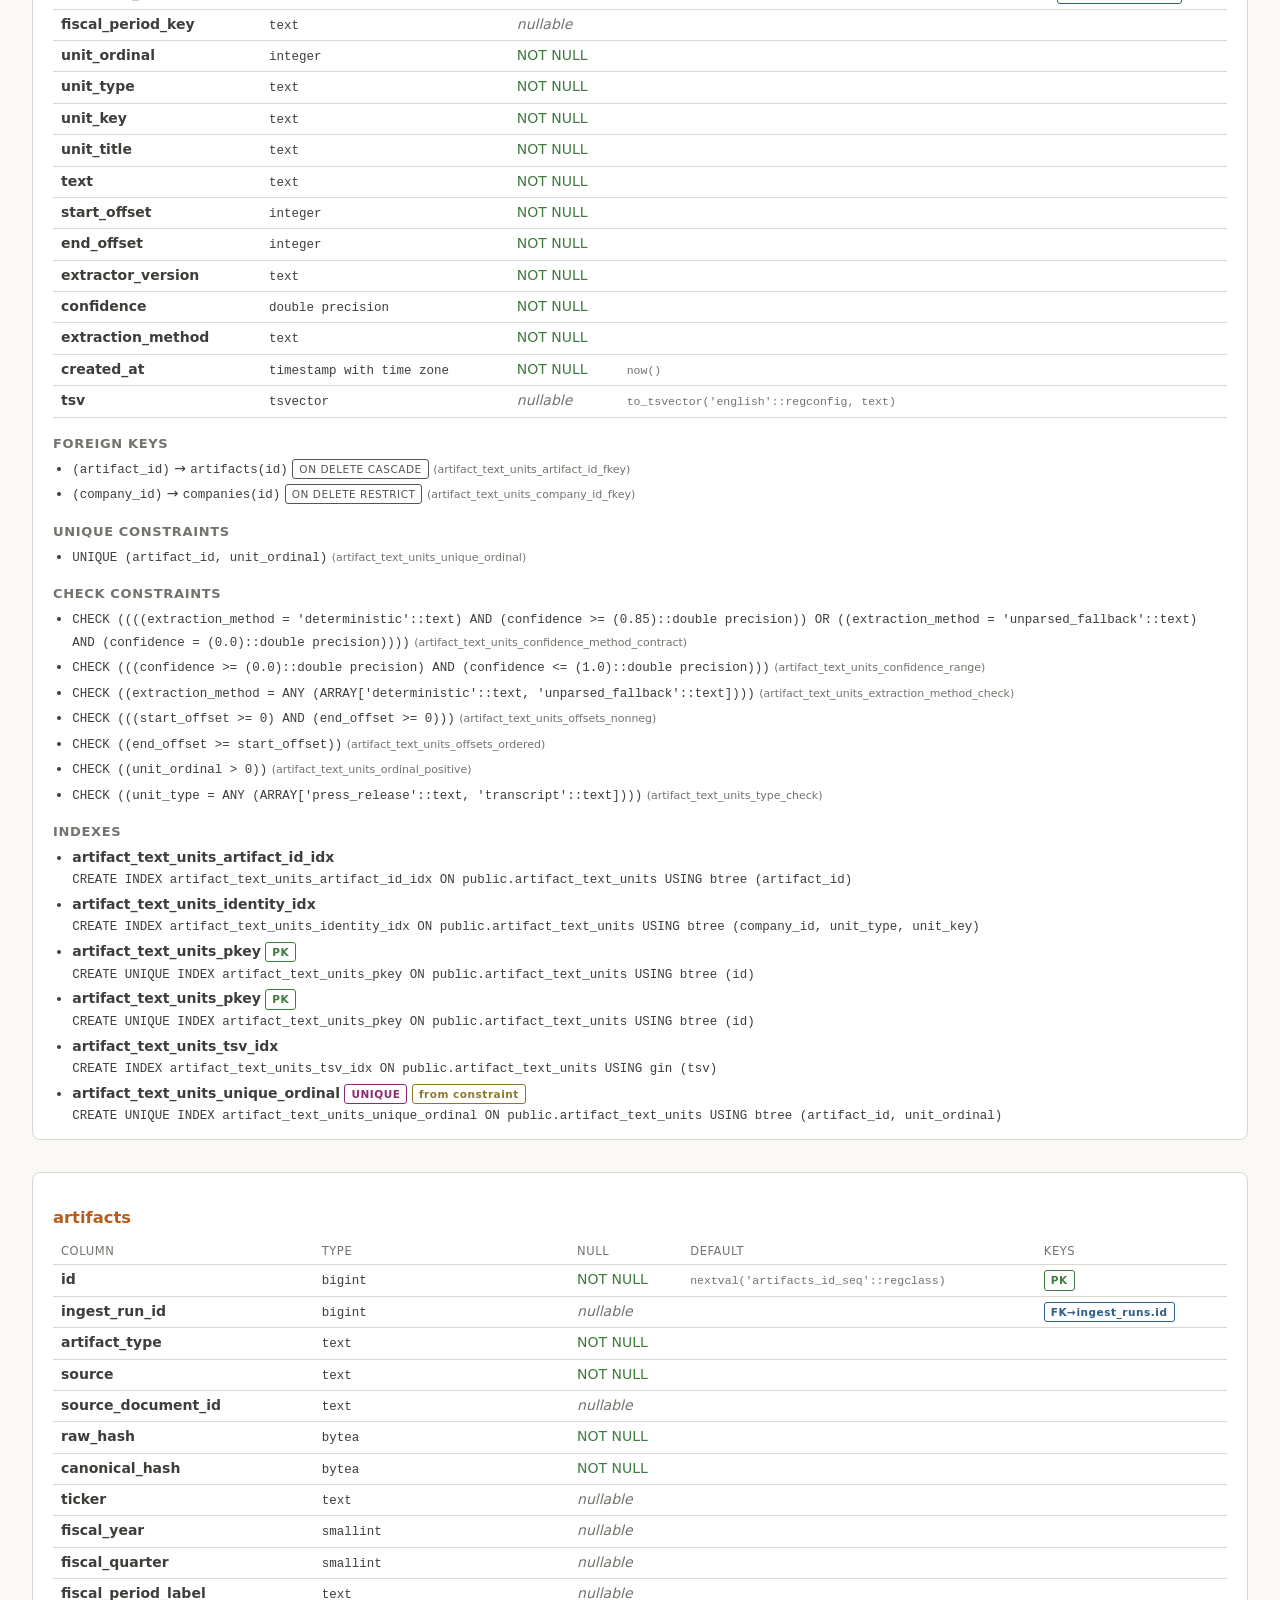
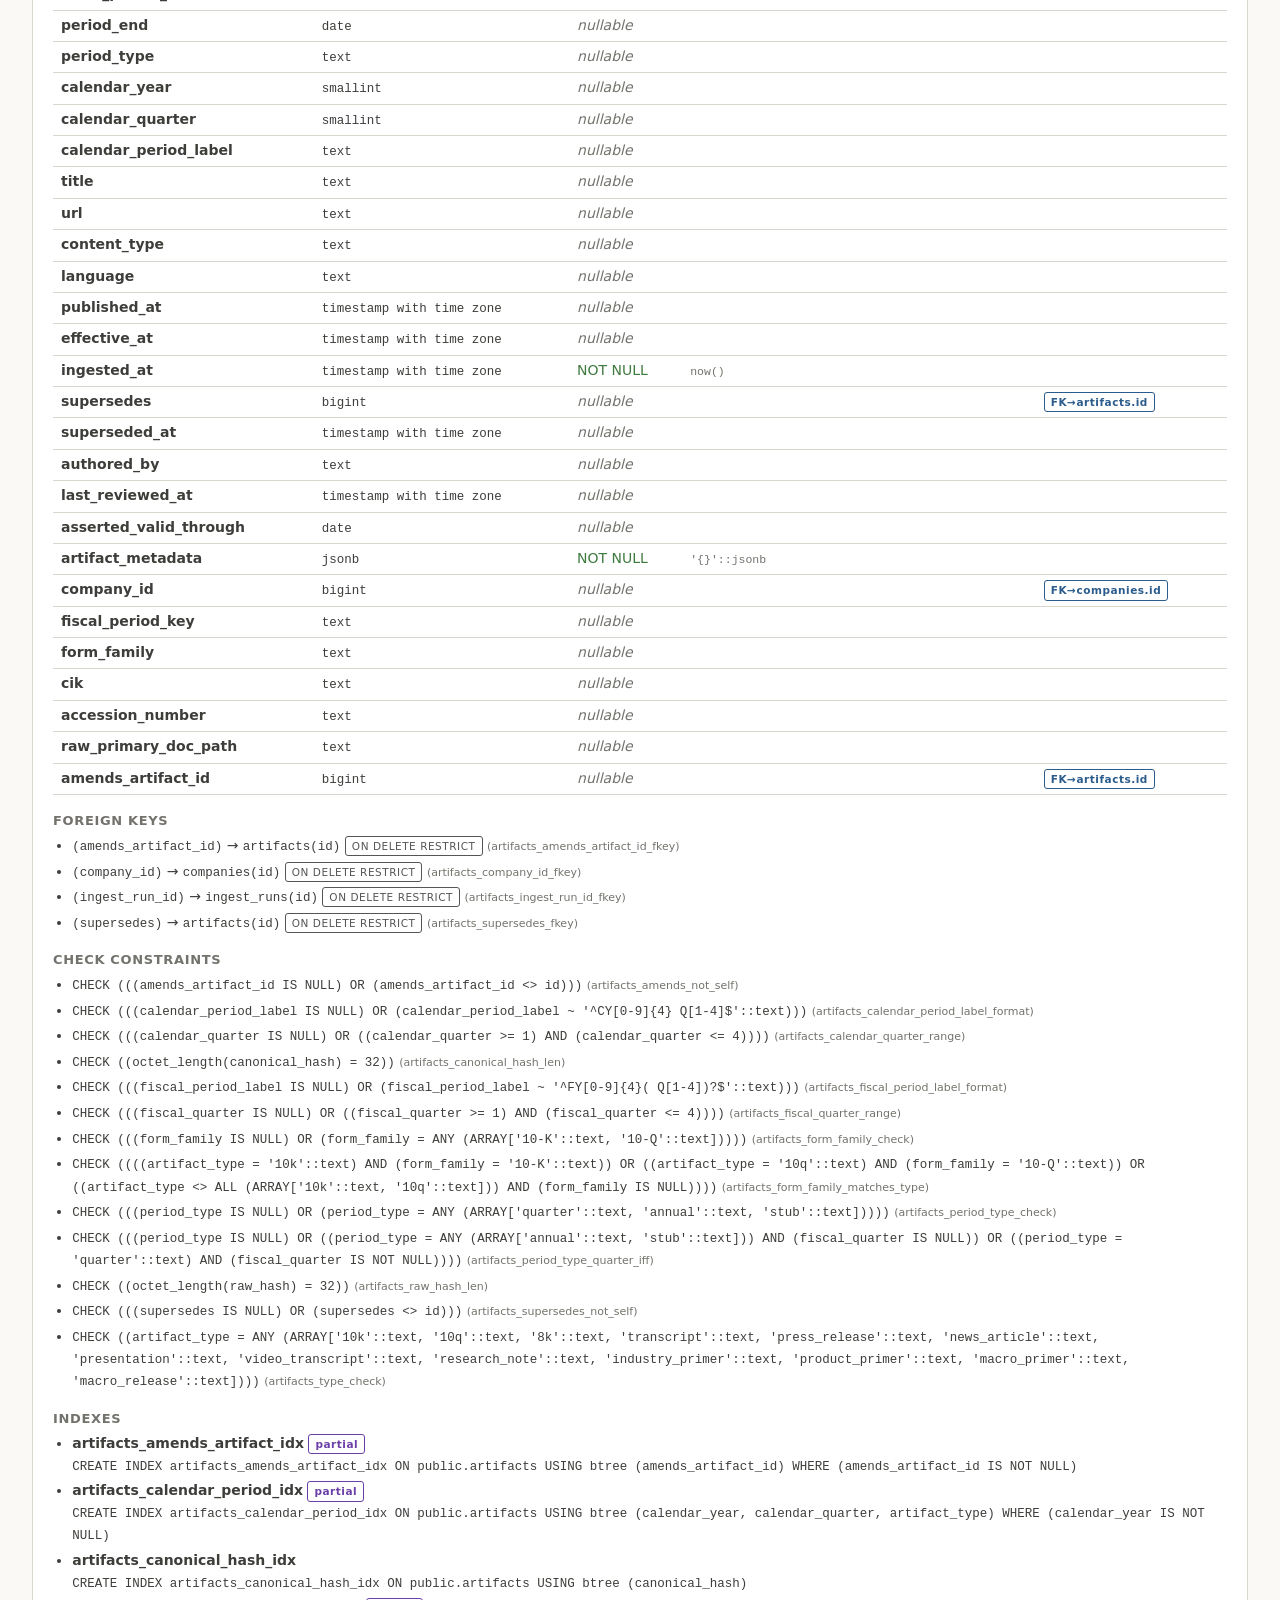
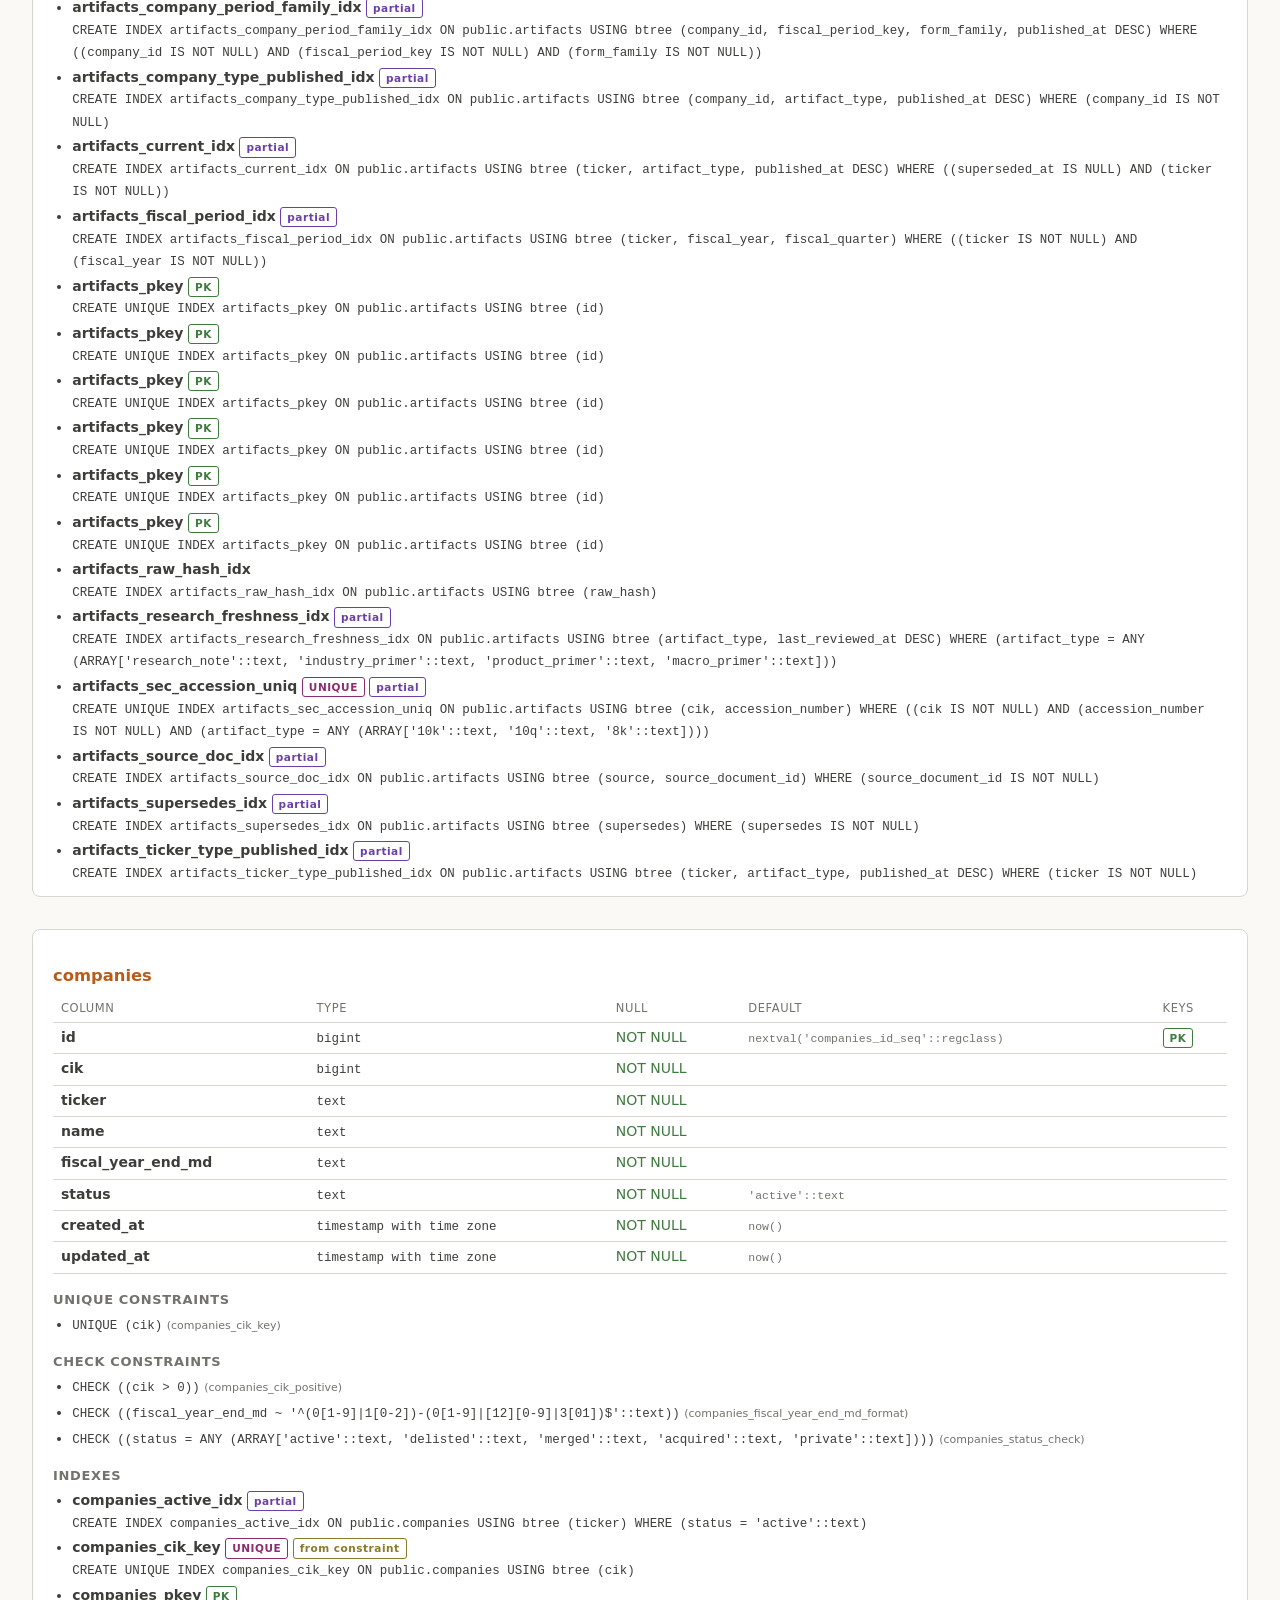
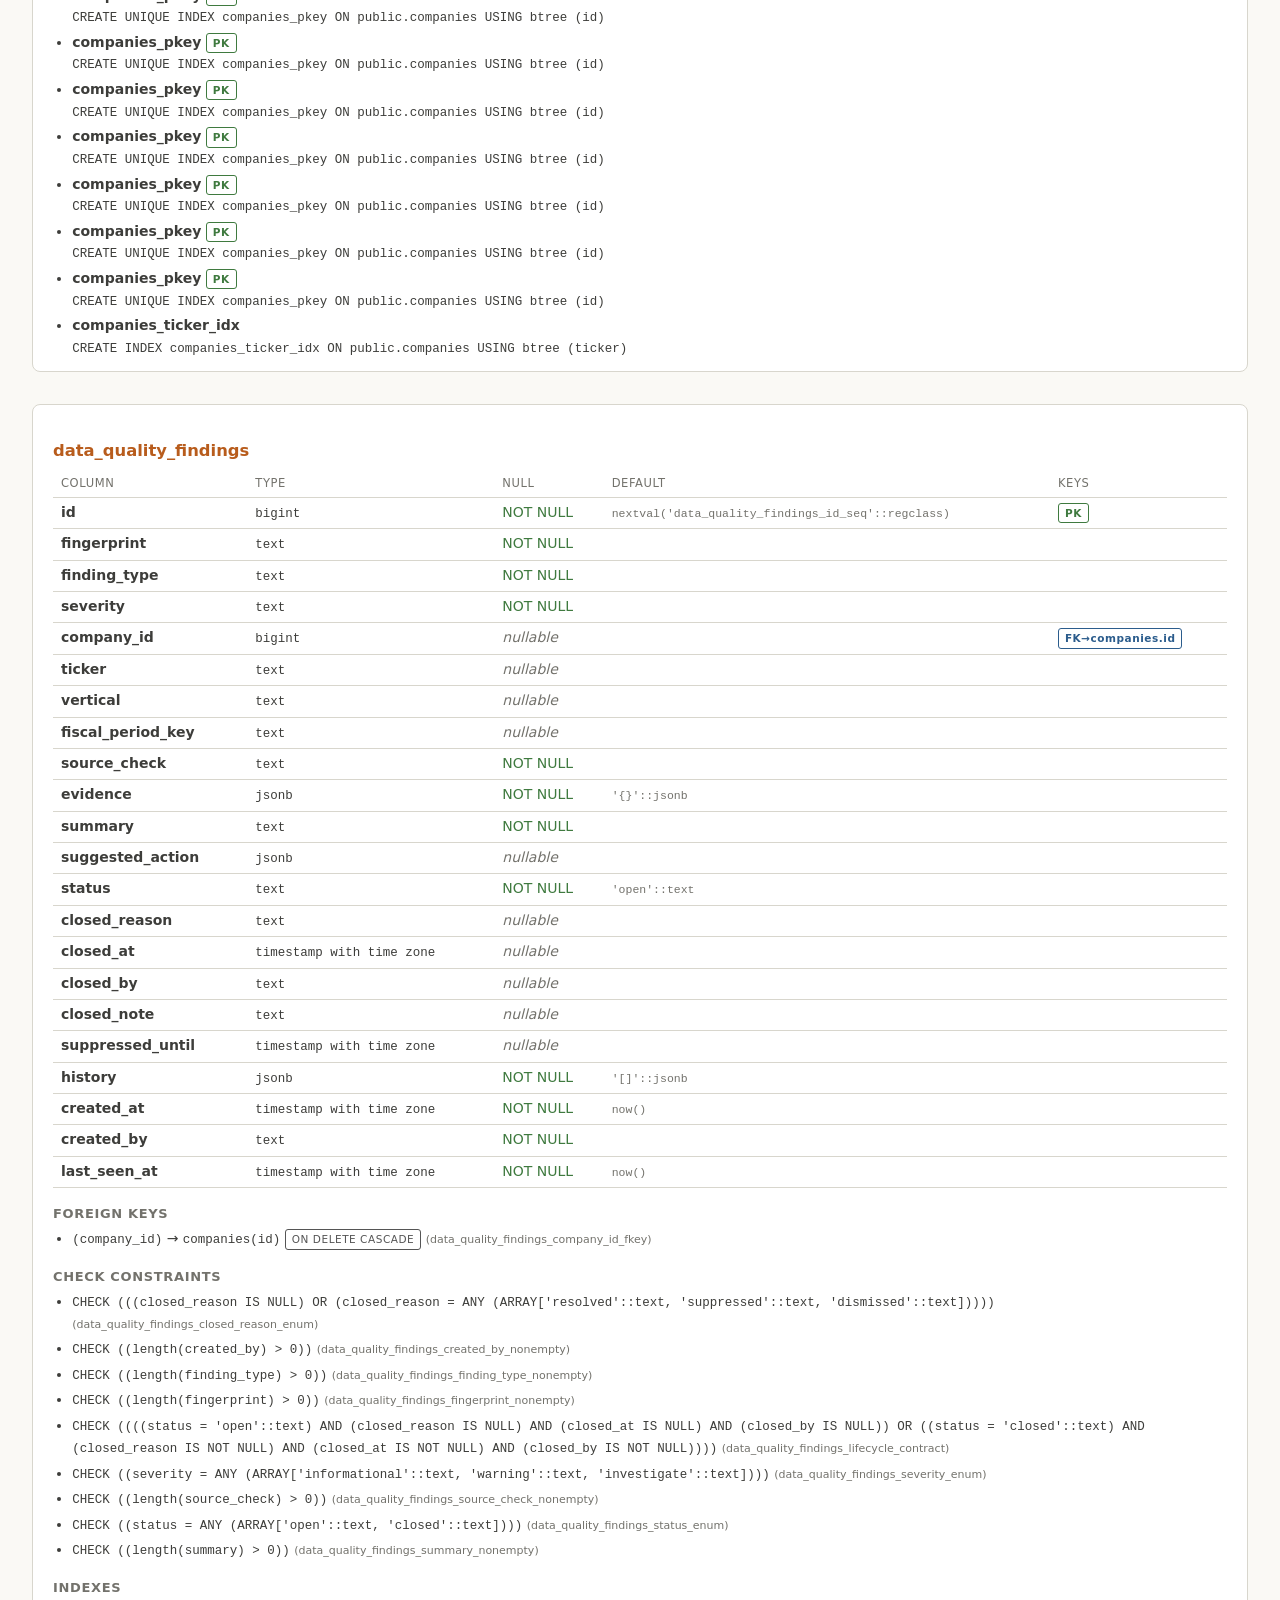
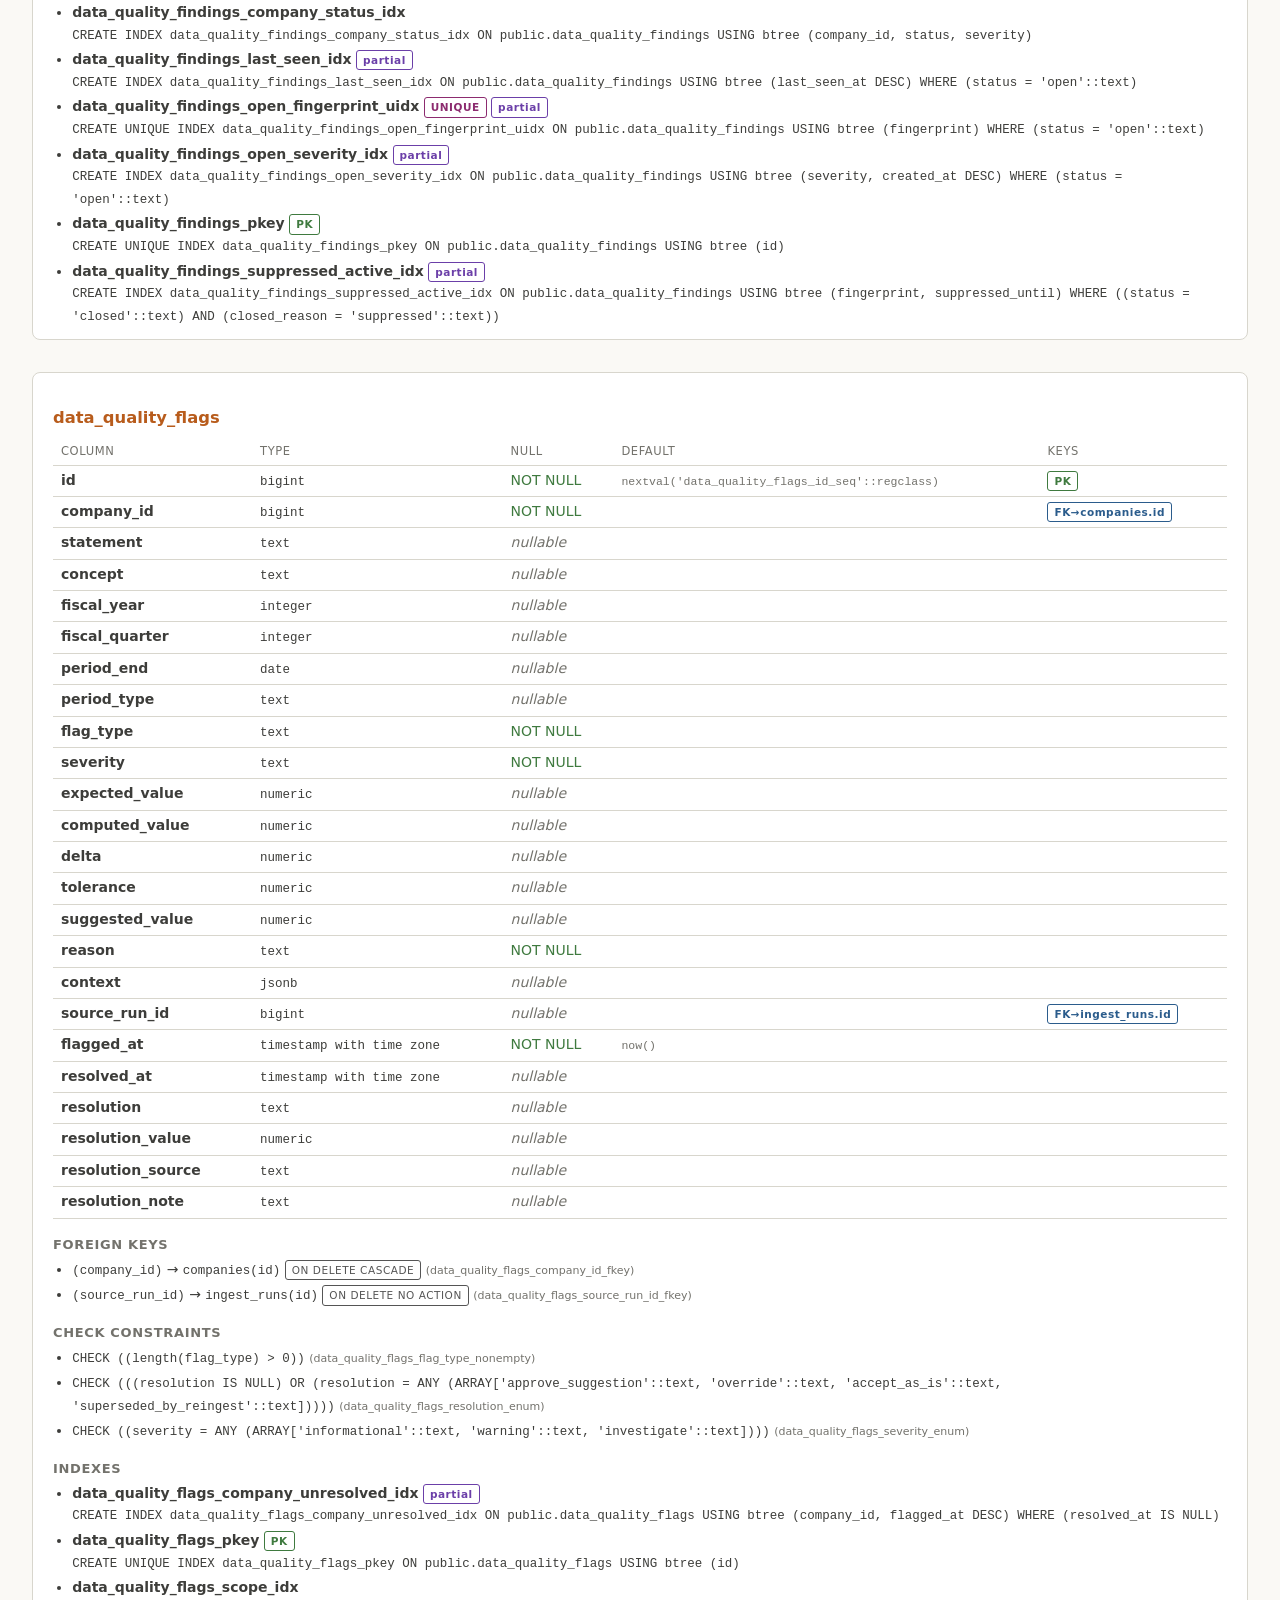
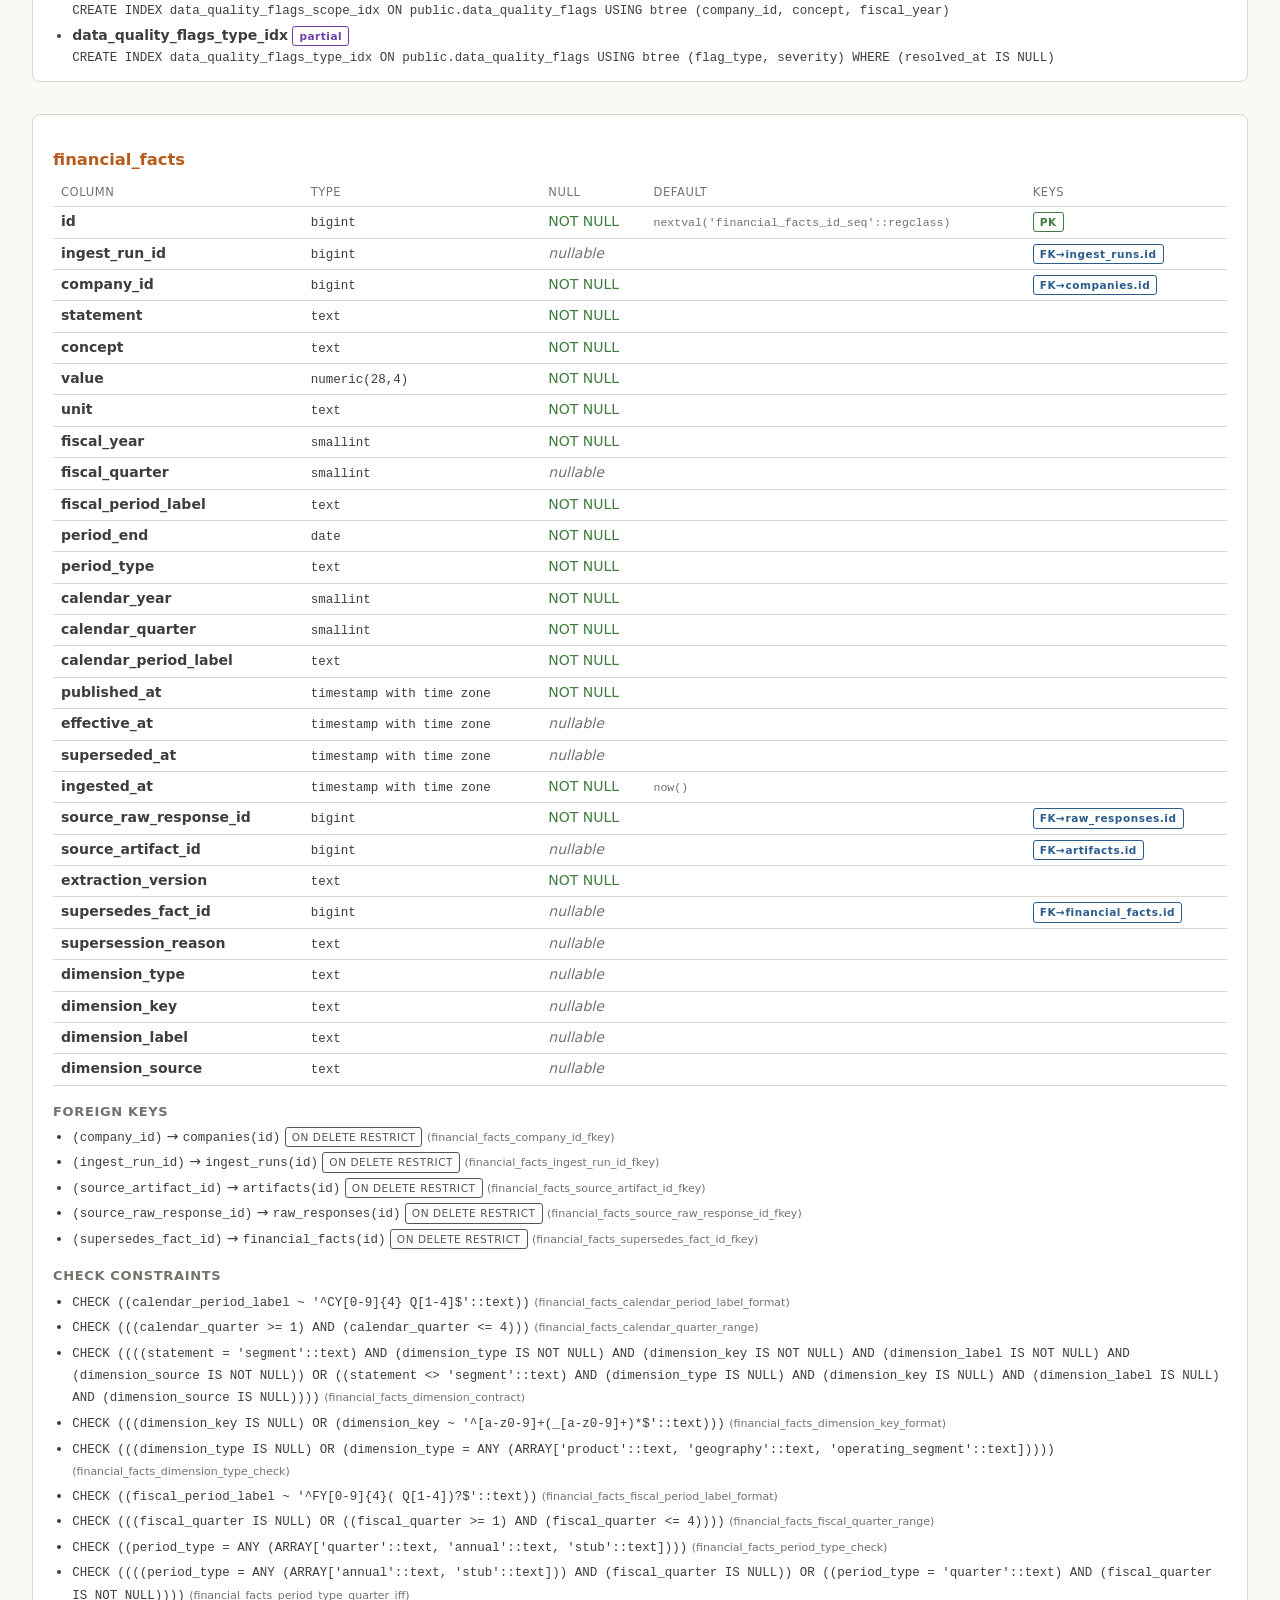
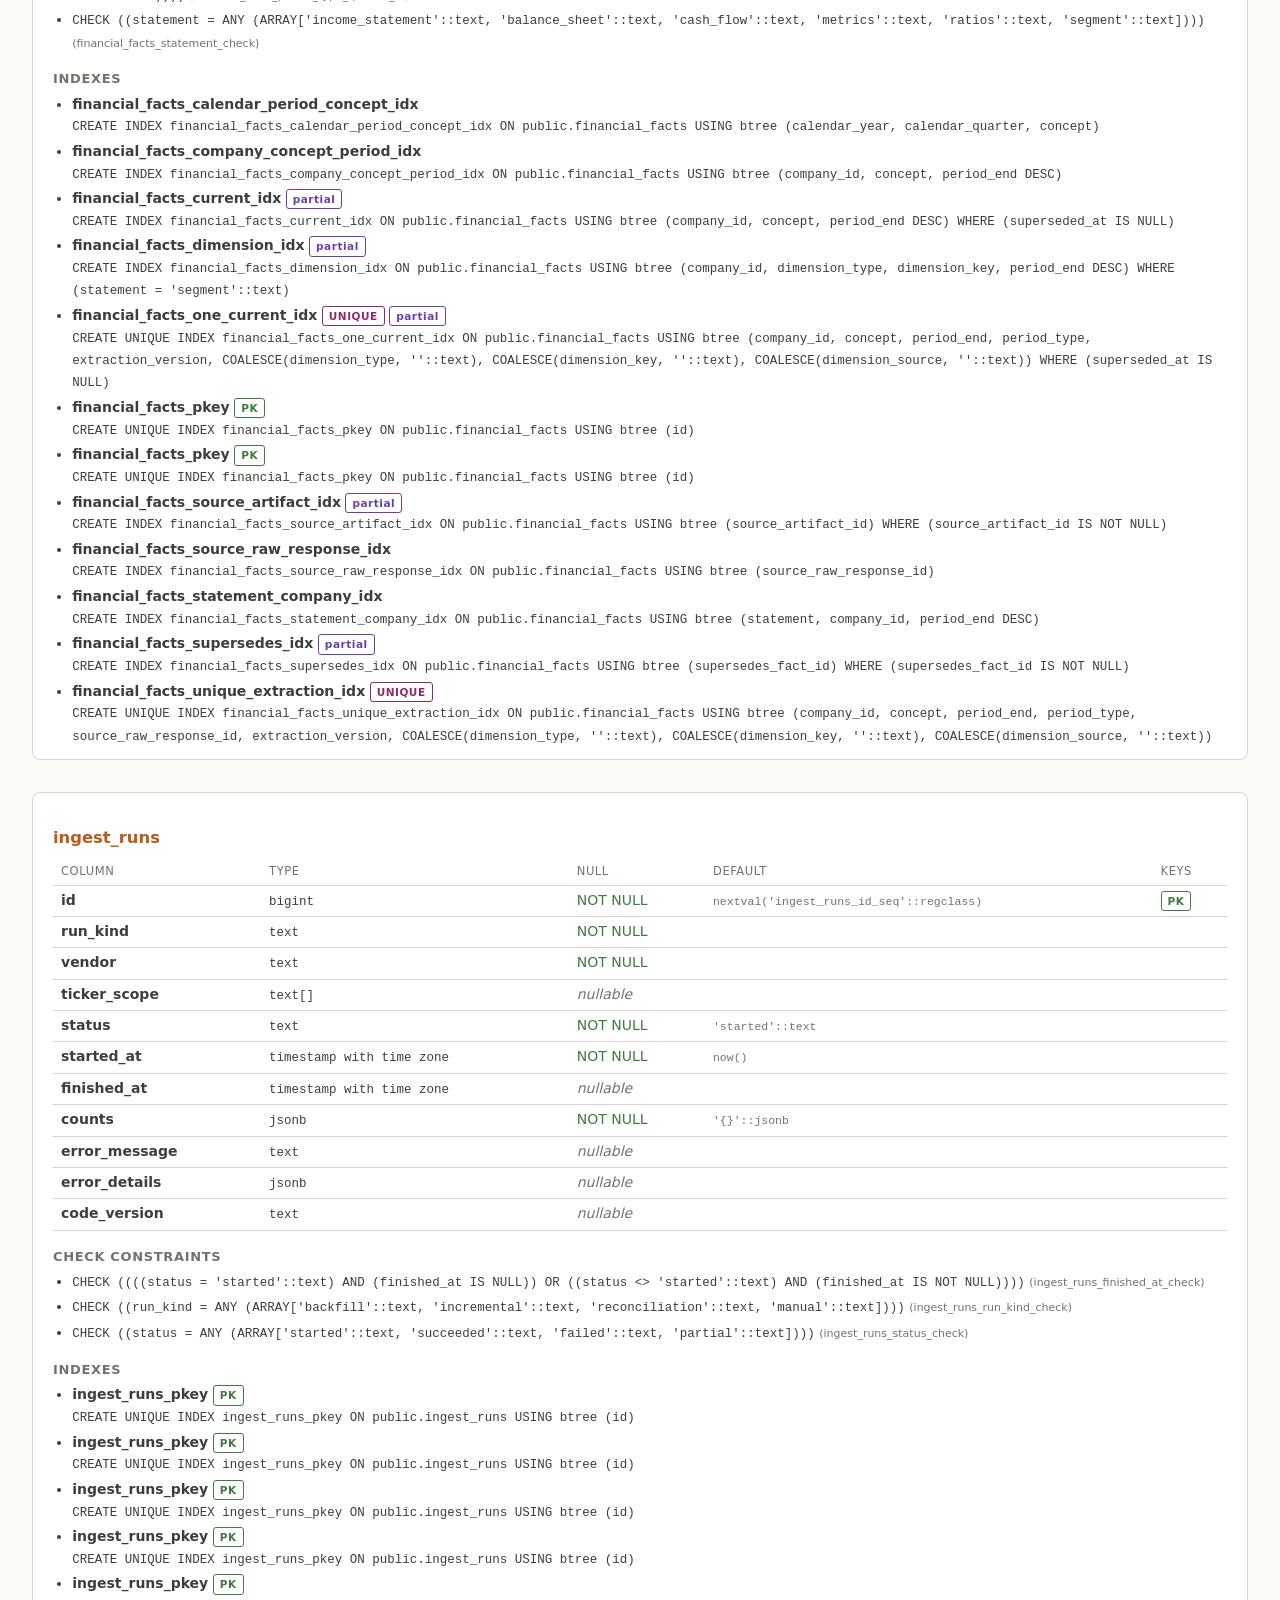
==== commit a22ff71a: "Tighten artifact_text_units.company_id; scrub /ask error leakage - Migration 021: artifact_text_unit" ====
--- a/arrow_db_schema.html
+++ b/arrow_db_schema.html
@@ -587,7 +587,7 @@
             <tr>
                 <td class="col-name">company_id</td>
                 <td class="col-type"><code>bigint</code></td>
-                <td class="col-null"><span class="null nullable">nullable</span></td>
+                <td class="col-null"><span class="null notnull">NOT NULL</span></td>
                 <td class="col-default"><code></code></td>
                 <td class="col-keys"><span class="badge fk">FK→companies.id</span></td>
             </tr>
@@ -1999,7 +1999,7 @@
     },
 });
 
-const src = "erDiagram\n  ARTIFACT_SECTIONS ||--o{ ARTIFACT_SECTION_CHUNKS : \"artifact_section_chunks_section_id_fkey\"\n  ARTIFACTS ||--o{ ARTIFACT_SECTIONS : \"artifact_sections_artifact_id_fkey\"\n  COMPANIES ||--o{ ARTIFACT_SECTIONS : \"artifact_sections_company_id_fkey\"\n  ARTIFACT_TEXT_UNITS ||--o{ ARTIFACT_TEXT_CHUNKS : \"artifact_text_chunks_text_unit_id_fkey\"\n  ARTIFACTS ||--o{ ARTIFACT_TEXT_UNITS : \"artifact_text_units_artifact_id_fkey\"\n  COMPANIES |o--o{ ARTIFACT_TEXT_UNITS : \"artifact_text_units_company_id_fkey\"\n  ARTIFACTS |o--o{ ARTIFACTS : \"artifacts_amends_artifact_id_fkey\"\n  COMPANIES |o--o{ ARTIFACTS : \"artifacts_company_id_fkey\"\n  INGEST_RUNS |o--o{ ARTIFACTS : \"artifacts_ingest_run_id_fkey\"\n  ARTIFACTS |o--o{ ARTIFACTS : \"artifacts_supersedes_fkey\"\n  COMPANIES |o--o{ DATA_QUALITY_FINDINGS : \"data_quality_findings_company_id_fkey\"\n  COMPANIES ||--o{ DATA_QUALITY_FLAGS : \"data_quality_flags_company_id_fkey\"\n  INGEST_RUNS |o--o{ DATA_QUALITY_FLAGS : \"data_quality_flags_source_run_id_fkey\"\n  COMPANIES ||--o{ FINANCIAL_FACTS : \"financial_facts_company_id_fkey\"\n  INGEST_RUNS |o--o{ FINANCIAL_FACTS : \"financial_facts_ingest_run_id_fkey\"\n  ARTIFACTS |o--o{ FINANCIAL_FACTS : \"financial_facts_source_artifact_id_fkey\"\n  RAW_RESPONSES ||--o{ FINANCIAL_FACTS : \"financial_facts_source_raw_response_id_fkey\"\n  FINANCIAL_FACTS |o--o{ FINANCIAL_FACTS : \"financial_facts_supersedes_fact_id_fkey\"\n  INGEST_RUNS ||--o{ RAW_RESPONSES : \"raw_responses_ingest_run_id_fkey\"\n  ARTIFACT_SECTION_CHUNKS {\n    bigint id PK \"NOT NULL, default nextval('artifact_section_chunks_id_seq'::regclass)\"\n    bigint section_id FK \"NOT NULL\"\n    integer chunk_ordinal \"NOT NULL\"\n    text text \"NOT NULL\"\n    text search_text \"NOT NULL\"\n    text[] heading_path \"NOT NULL, default '{}'::text[]\"\n    integer start_offset \"NOT NULL\"\n    integer end_offset \"NOT NULL\"\n    text chunker_version \"NOT NULL\"\n    timestamp_with_time_zone created_at \"NOT NULL, default now()\"\n    tsvector tsv \"nullable, default to_tsvector('english'::regconfig, search_text)\"\n  }\n  ARTIFACT_SECTIONS {\n    bigint id PK \"NOT NULL, default nextval('artifact_sections_id_seq'::regclass)\"\n    bigint artifact_id FK \"NOT NULL\"\n    bigint company_id FK \"NOT NULL\"\n    text fiscal_period_key \"NOT NULL\"\n    text form_family \"NOT NULL\"\n    text section_key \"NOT NULL\"\n    text section_title \"NOT NULL\"\n    text part_label \"nullable\"\n    text item_label \"nullable\"\n    text text \"NOT NULL\"\n    integer start_offset \"NOT NULL\"\n    integer end_offset \"NOT NULL\"\n    text extractor_version \"NOT NULL\"\n    double_precision confidence \"NOT NULL\"\n    text extraction_method \"NOT NULL\"\n    timestamp_with_time_zone created_at \"NOT NULL, default now()\"\n    tsvector tsv \"nullable, default to_tsvector('english'::regconfig, text)\"\n  }\n  ARTIFACT_TEXT_CHUNKS {\n    bigint id PK \"NOT NULL, default nextval('artifact_text_chunks_id_seq'::regclass)\"\n    bigint text_unit_id FK \"NOT NULL\"\n    integer chunk_ordinal \"NOT NULL\"\n    text text \"NOT NULL\"\n    text search_text \"NOT NULL\"\n    text[] heading_path \"NOT NULL, default '{}'::text[]\"\n    integer start_offset \"NOT NULL\"\n    integer end_offset \"NOT NULL\"\n    text chunker_version \"NOT NULL\"\n    timestamp_with_time_zone created_at \"NOT NULL, default now()\"\n    tsvector tsv \"nullable, default to_tsvector('english'::regconfig, search_text)\"\n  }\n  ARTIFACT_TEXT_UNITS {\n    bigint id PK \"NOT NULL, default nextval('artifact_text_units_id_seq'::regclass)\"\n    bigint artifact_id FK \"NOT NULL\"\n    bigint company_id FK \"nullable\"\n    text fiscal_period_key \"nullable\"\n    integer unit_ordinal \"NOT NULL\"\n    text unit_type \"NOT NULL\"\n    text unit_key \"NOT NULL\"\n    text unit_title \"NOT NULL\"\n    text text \"NOT NULL\"\n    integer start_offset \"NOT NULL\"\n    integer end_offset \"NOT NULL\"\n    text extractor_version \"NOT NULL\"\n    double_precision confidence \"NOT NULL\"\n    text extraction_method \"NOT NULL\"\n    timestamp_with_time_zone created_at \"NOT NULL, default now()\"\n    tsvector tsv \"nullable, default to_tsvector('english'::regconfig, text)\"\n  }\n  ARTIFACTS {\n    bigint id PK \"NOT NULL, default nextval('artifacts_id_seq'::regclass)\"\n    bigint ingest_run_id FK \"nullable\"\n    text artifact_type \"NOT NULL\"\n    text source \"NOT NULL\"\n    text source_document_id \"nullable\"\n    bytea raw_hash \"NOT NULL\"\n    bytea canonical_hash \"NOT NULL\"\n    text ticker \"nullable\"\n    smallint fiscal_year \"nullable\"\n    smallint fiscal_quarter \"nullable\"\n    text fiscal_period_label \"nullable\"\n    date period_end \"nullable\"\n    text period_type \"nullable\"\n    smallint calendar_year \"nullable\"\n    smallint calendar_quarter \"nullable\"\n    text calendar_period_label \"nullable\"\n    text title \"nullable\"\n    text url \"nullable\"\n    text content_type \"nullable\"\n    text language \"nullable\"\n    timestamp_with_time_zone published_at \"nullable\"\n    timestamp_with_time_zone effective_at \"nullable\"\n    timestamp_with_time_zone ingested_at \"NOT NULL, default now()\"\n    bigint supersedes FK \"nullable\"\n    timestamp_with_time_zone superseded_at \"nullable\"\n    text authored_by \"nullable\"\n    timestamp_with_time_zone last_reviewed_at \"nullable\"\n    date asserted_valid_through \"nullable\"\n    jsonb artifact_metadata \"NOT NULL, default '{}'::jsonb\"\n    bigint company_id FK \"nullable\"\n    text fiscal_period_key \"nullable\"\n    text form_family \"nullable\"\n    text cik \"nullable\"\n    text accession_number \"nullable\"\n    text raw_primary_doc_path \"nullable\"\n    bigint amends_artifact_id FK \"nullable\"\n  }\n  COMPANIES {\n    bigint id PK \"NOT NULL, default nextval('companies_id_seq'::regclass)\"\n    bigint cik UK \"NOT NULL\"\n    text ticker \"NOT NULL\"\n    text name \"NOT NULL\"\n    text fiscal_year_end_md \"NOT NULL\"\n    text status \"NOT NULL, default 'active'::text\"\n    timestamp_with_time_zone created_at \"NOT NULL, default now()\"\n    timestamp_with_time_zone updated_at \"NOT NULL, default now()\"\n  }\n  DATA_QUALITY_FINDINGS {\n    bigint id PK \"NOT NULL, default nextval('data_quality_findings_id_seq'::regclass)\"\n    text fingerprint \"NOT NULL\"\n    text finding_type \"NOT NULL\"\n    text severity \"NOT NULL\"\n    bigint company_id FK \"nullable\"\n    text ticker \"nullable\"\n    text vertical \"nullable\"\n    text fiscal_period_key \"nullable\"\n    text source_check \"NOT NULL\"\n    jsonb evidence \"NOT NULL, default '{}'::jsonb\"\n    text summary \"NOT NULL\"\n    jsonb suggested_action \"nullable\"\n    text status \"NOT NULL, default 'open'::text\"\n    text closed_reason \"nullable\"\n    timestamp_with_time_zone closed_at \"nullable\"\n    text closed_by \"nullable\"\n    text closed_note \"nullable\"\n    timestamp_with_time_zone suppressed_until \"nullable\"\n    jsonb history \"NOT NULL, default '[]'::jsonb\"\n    timestamp_with_time_zone created_at \"NOT NULL, default now()\"\n    text created_by \"NOT NULL\"\n    timestamp_with_time_zone last_seen_at \"NOT NULL, default now()\"\n  }\n  DATA_QUALITY_FLAGS {\n    bigint id PK \"NOT NULL, default nextval('data_quality_flags_id_seq'::regclass)\"\n    bigint company_id FK \"NOT NULL\"\n    text statement \"nullable\"\n    text concept \"nullable\"\n    integer fiscal_year \"nullable\"\n    integer fiscal_quarter \"nullable\"\n    date period_end \"nullable\"\n    text period_type \"nullable\"\n    text flag_type \"NOT NULL\"\n    text severity \"NOT NULL\"\n    numeric expected_value \"nullable\"\n    numeric computed_value \"nullable\"\n    numeric delta \"nullable\"\n    numeric tolerance \"nullable\"\n    numeric suggested_value \"nullable\"\n    text reason \"NOT NULL\"\n    jsonb context \"nullable\"\n    bigint source_run_id FK \"nullable\"\n    timestamp_with_time_zone flagged_at \"NOT NULL, default now()\"\n    timestamp_with_time_zone resolved_at \"nullable\"\n    text resolution \"nullable\"\n    numeric resolution_value \"nullable\"\n    text resolution_source \"nullable\"\n    text resolution_note \"nullable\"\n  }\n  FINANCIAL_FACTS {\n    bigint id PK \"NOT NULL, default nextval('financial_facts_id_seq'::regclass)\"\n    bigint ingest_run_id FK \"nullable\"\n    bigint company_id FK \"NOT NULL\"\n    text statement \"NOT NULL\"\n    text concept \"NOT NULL\"\n    numeric_28_4 value \"NOT NULL\"\n    text unit \"NOT NULL\"\n    smallint fiscal_year \"NOT NULL\"\n    smallint fiscal_quarter \"nullable\"\n    text fiscal_period_label \"NOT NULL\"\n    date period_end \"NOT NULL\"\n    text period_type \"NOT NULL\"\n    smallint calendar_year \"NOT NULL\"\n    smallint calendar_quarter \"NOT NULL\"\n    text calendar_period_label \"NOT NULL\"\n    timestamp_with_time_zone published_at \"NOT NULL\"\n    timestamp_with_time_zone effective_at \"nullable\"\n    timestamp_with_time_zone superseded_at \"nullable\"\n    timestamp_with_time_zone ingested_at \"NOT NULL, default now()\"\n    bigint source_raw_response_id FK \"NOT NULL\"\n    bigint source_artifact_id FK \"nullable\"\n    text extraction_version \"NOT NULL\"\n    bigint supersedes_fact_id FK \"nullable\"\n    text supersession_reason \"nullable\"\n    text dimension_type \"nullable\"\n    text dimension_key \"nullable\"\n    text dimension_label \"nullable\"\n    text dimension_source \"nullable\"\n  }\n  INGEST_RUNS {\n    bigint id PK \"NOT NULL, default nextval('ingest_runs_id_seq'::regclass)\"\n    text run_kind \"NOT NULL\"\n    text vendor \"NOT NULL\"\n    text[] ticker_scope \"nullable\"\n    text status \"NOT NULL, default 'started'::text\"\n    timestamp_with_time_zone started_at \"NOT NULL, default now()\"\n    timestamp_with_time_zone finished_at \"nullable\"\n    jsonb counts \"NOT NULL, default '{}'::jsonb\"\n    text error_message \"nullable\"\n    jsonb error_details \"nullable\"\n    text code_version \"nullable\"\n  }\n  RAW_RESPONSES {\n    bigint id PK \"NOT NULL, default nextval('raw_responses_id_seq'::regclass)\"\n    bigint ingest_run_id FK \"NOT NULL\"\n    text vendor \"NOT NULL\"\n    text endpoint \"NOT NULL\"\n    jsonb params \"NOT NULL, default '{}'::jsonb\"\n    bytea params_hash \"NOT NULL\"\n    text request_url \"nullable\"\n    smallint http_status \"NOT NULL\"\n    text content_type \"NOT NULL\"\n    jsonb response_headers \"nullable\"\n    jsonb body_jsonb \"nullable\"\n    bytea body_raw \"nullable\"\n    bytea raw_hash \"NOT NULL\"\n    bytea canonical_hash \"NOT NULL\"\n    timestamp_with_time_zone fetched_at \"NOT NULL, default now()\"\n  }";
+const src = "erDiagram\n  ARTIFACT_SECTIONS ||--o{ ARTIFACT_SECTION_CHUNKS : \"artifact_section_chunks_section_id_fkey\"\n  ARTIFACTS ||--o{ ARTIFACT_SECTIONS : \"artifact_sections_artifact_id_fkey\"\n  COMPANIES ||--o{ ARTIFACT_SECTIONS : \"artifact_sections_company_id_fkey\"\n  ARTIFACT_TEXT_UNITS ||--o{ ARTIFACT_TEXT_CHUNKS : \"artifact_text_chunks_text_unit_id_fkey\"\n  ARTIFACTS ||--o{ ARTIFACT_TEXT_UNITS : \"artifact_text_units_artifact_id_fkey\"\n  COMPANIES ||--o{ ARTIFACT_TEXT_UNITS : \"artifact_text_units_company_id_fkey\"\n  ARTIFACTS |o--o{ ARTIFACTS : \"artifacts_amends_artifact_id_fkey\"\n  COMPANIES |o--o{ ARTIFACTS : \"artifacts_company_id_fkey\"\n  INGEST_RUNS |o--o{ ARTIFACTS : \"artifacts_ingest_run_id_fkey\"\n  ARTIFACTS |o--o{ ARTIFACTS : \"artifacts_supersedes_fkey\"\n  COMPANIES |o--o{ DATA_QUALITY_FINDINGS : \"data_quality_findings_company_id_fkey\"\n  COMPANIES ||--o{ DATA_QUALITY_FLAGS : \"data_quality_flags_company_id_fkey\"\n  INGEST_RUNS |o--o{ DATA_QUALITY_FLAGS : \"data_quality_flags_source_run_id_fkey\"\n  COMPANIES ||--o{ FINANCIAL_FACTS : \"financial_facts_company_id_fkey\"\n  INGEST_RUNS |o--o{ FINANCIAL_FACTS : \"financial_facts_ingest_run_id_fkey\"\n  ARTIFACTS |o--o{ FINANCIAL_FACTS : \"financial_facts_source_artifact_id_fkey\"\n  RAW_RESPONSES ||--o{ FINANCIAL_FACTS : \"financial_facts_source_raw_response_id_fkey\"\n  FINANCIAL_FACTS |o--o{ FINANCIAL_FACTS : \"financial_facts_supersedes_fact_id_fkey\"\n  INGEST_RUNS ||--o{ RAW_RESPONSES : \"raw_responses_ingest_run_id_fkey\"\n  ARTIFACT_SECTION_CHUNKS {\n    bigint id PK \"NOT NULL, default nextval('artifact_section_chunks_id_seq'::regclass)\"\n    bigint section_id FK \"NOT NULL\"\n    integer chunk_ordinal \"NOT NULL\"\n    text text \"NOT NULL\"\n    text search_text \"NOT NULL\"\n    text[] heading_path \"NOT NULL, default '{}'::text[]\"\n    integer start_offset \"NOT NULL\"\n    integer end_offset \"NOT NULL\"\n    text chunker_version \"NOT NULL\"\n    timestamp_with_time_zone created_at \"NOT NULL, default now()\"\n    tsvector tsv \"nullable, default to_tsvector('english'::regconfig, search_text)\"\n  }\n  ARTIFACT_SECTIONS {\n    bigint id PK \"NOT NULL, default nextval('artifact_sections_id_seq'::regclass)\"\n    bigint artifact_id FK \"NOT NULL\"\n    bigint company_id FK \"NOT NULL\"\n    text fiscal_period_key \"NOT NULL\"\n    text form_family \"NOT NULL\"\n    text section_key \"NOT NULL\"\n    text section_title \"NOT NULL\"\n    text part_label \"nullable\"\n    text item_label \"nullable\"\n    text text \"NOT NULL\"\n    integer start_offset \"NOT NULL\"\n    integer end_offset \"NOT NULL\"\n    text extractor_version \"NOT NULL\"\n    double_precision confidence \"NOT NULL\"\n    text extraction_method \"NOT NULL\"\n    timestamp_with_time_zone created_at \"NOT NULL, default now()\"\n    tsvector tsv \"nullable, default to_tsvector('english'::regconfig, text)\"\n  }\n  ARTIFACT_TEXT_CHUNKS {\n    bigint id PK \"NOT NULL, default nextval('artifact_text_chunks_id_seq'::regclass)\"\n    bigint text_unit_id FK \"NOT NULL\"\n    integer chunk_ordinal \"NOT NULL\"\n    text text \"NOT NULL\"\n    text search_text \"NOT NULL\"\n    text[] heading_path \"NOT NULL, default '{}'::text[]\"\n    integer start_offset \"NOT NULL\"\n    integer end_offset \"NOT NULL\"\n    text chunker_version \"NOT NULL\"\n    timestamp_with_time_zone created_at \"NOT NULL, default now()\"\n    tsvector tsv \"nullable, default to_tsvector('english'::regconfig, search_text)\"\n  }\n  ARTIFACT_TEXT_UNITS {\n    bigint id PK \"NOT NULL, default nextval('artifact_text_units_id_seq'::regclass)\"\n    bigint artifact_id FK \"NOT NULL\"\n    bigint company_id FK \"NOT NULL\"\n    text fiscal_period_key \"nullable\"\n    integer unit_ordinal \"NOT NULL\"\n    text unit_type \"NOT NULL\"\n    text unit_key \"NOT NULL\"\n    text unit_title \"NOT NULL\"\n    text text \"NOT NULL\"\n    integer start_offset \"NOT NULL\"\n    integer end_offset \"NOT NULL\"\n    text extractor_version \"NOT NULL\"\n    double_precision confidence \"NOT NULL\"\n    text extraction_method \"NOT NULL\"\n    timestamp_with_time_zone created_at \"NOT NULL, default now()\"\n    tsvector tsv \"nullable, default to_tsvector('english'::regconfig, text)\"\n  }\n  ARTIFACTS {\n    bigint id PK \"NOT NULL, default nextval('artifacts_id_seq'::regclass)\"\n    bigint ingest_run_id FK \"nullable\"\n    text artifact_type \"NOT NULL\"\n    text source \"NOT NULL\"\n    text source_document_id \"nullable\"\n    bytea raw_hash \"NOT NULL\"\n    bytea canonical_hash \"NOT NULL\"\n    text ticker \"nullable\"\n    smallint fiscal_year \"nullable\"\n    smallint fiscal_quarter \"nullable\"\n    text fiscal_period_label \"nullable\"\n    date period_end \"nullable\"\n    text period_type \"nullable\"\n    smallint calendar_year \"nullable\"\n    smallint calendar_quarter \"nullable\"\n    text calendar_period_label \"nullable\"\n    text title \"nullable\"\n    text url \"nullable\"\n    text content_type \"nullable\"\n    text language \"nullable\"\n    timestamp_with_time_zone published_at \"nullable\"\n    timestamp_with_time_zone effective_at \"nullable\"\n    timestamp_with_time_zone ingested_at \"NOT NULL, default now()\"\n    bigint supersedes FK \"nullable\"\n    timestamp_with_time_zone superseded_at \"nullable\"\n    text authored_by \"nullable\"\n    timestamp_with_time_zone last_reviewed_at \"nullable\"\n    date asserted_valid_through \"nullable\"\n    jsonb artifact_metadata \"NOT NULL, default '{}'::jsonb\"\n    bigint company_id FK \"nullable\"\n    text fiscal_period_key \"nullable\"\n    text form_family \"nullable\"\n    text cik \"nullable\"\n    text accession_number \"nullable\"\n    text raw_primary_doc_path \"nullable\"\n    bigint amends_artifact_id FK \"nullable\"\n  }\n  COMPANIES {\n    bigint id PK \"NOT NULL, default nextval('companies_id_seq'::regclass)\"\n    bigint cik UK \"NOT NULL\"\n    text ticker \"NOT NULL\"\n    text name \"NOT NULL\"\n    text fiscal_year_end_md \"NOT NULL\"\n    text status \"NOT NULL, default 'active'::text\"\n    timestamp_with_time_zone created_at \"NOT NULL, default now()\"\n    timestamp_with_time_zone updated_at \"NOT NULL, default now()\"\n  }\n  DATA_QUALITY_FINDINGS {\n    bigint id PK \"NOT NULL, default nextval('data_quality_findings_id_seq'::regclass)\"\n    text fingerprint \"NOT NULL\"\n    text finding_type \"NOT NULL\"\n    text severity \"NOT NULL\"\n    bigint company_id FK \"nullable\"\n    text ticker \"nullable\"\n    text vertical \"nullable\"\n    text fiscal_period_key \"nullable\"\n    text source_check \"NOT NULL\"\n    jsonb evidence \"NOT NULL, default '{}'::jsonb\"\n    text summary \"NOT NULL\"\n    jsonb suggested_action \"nullable\"\n    text status \"NOT NULL, default 'open'::text\"\n    text closed_reason \"nullable\"\n    timestamp_with_time_zone closed_at \"nullable\"\n    text closed_by \"nullable\"\n    text closed_note \"nullable\"\n    timestamp_with_time_zone suppressed_until \"nullable\"\n    jsonb history \"NOT NULL, default '[]'::jsonb\"\n    timestamp_with_time_zone created_at \"NOT NULL, default now()\"\n    text created_by \"NOT NULL\"\n    timestamp_with_time_zone last_seen_at \"NOT NULL, default now()\"\n  }\n  DATA_QUALITY_FLAGS {\n    bigint id PK \"NOT NULL, default nextval('data_quality_flags_id_seq'::regclass)\"\n    bigint company_id FK \"NOT NULL\"\n    text statement \"nullable\"\n    text concept \"nullable\"\n    integer fiscal_year \"nullable\"\n    integer fiscal_quarter \"nullable\"\n    date period_end \"nullable\"\n    text period_type \"nullable\"\n    text flag_type \"NOT NULL\"\n    text severity \"NOT NULL\"\n    numeric expected_value \"nullable\"\n    numeric computed_value \"nullable\"\n    numeric delta \"nullable\"\n    numeric tolerance \"nullable\"\n    numeric suggested_value \"nullable\"\n    text reason \"NOT NULL\"\n    jsonb context \"nullable\"\n    bigint source_run_id FK \"nullable\"\n    timestamp_with_time_zone flagged_at \"NOT NULL, default now()\"\n    timestamp_with_time_zone resolved_at \"nullable\"\n    text resolution \"nullable\"\n    numeric resolution_value \"nullable\"\n    text resolution_source \"nullable\"\n    text resolution_note \"nullable\"\n  }\n  FINANCIAL_FACTS {\n    bigint id PK \"NOT NULL, default nextval('financial_facts_id_seq'::regclass)\"\n    bigint ingest_run_id FK \"nullable\"\n    bigint company_id FK \"NOT NULL\"\n    text statement \"NOT NULL\"\n    text concept \"NOT NULL\"\n    numeric_28_4 value \"NOT NULL\"\n    text unit \"NOT NULL\"\n    smallint fiscal_year \"NOT NULL\"\n    smallint fiscal_quarter \"nullable\"\n    text fiscal_period_label \"NOT NULL\"\n    date period_end \"NOT NULL\"\n    text period_type \"NOT NULL\"\n    smallint calendar_year \"NOT NULL\"\n    smallint calendar_quarter \"NOT NULL\"\n    text calendar_period_label \"NOT NULL\"\n    timestamp_with_time_zone published_at \"NOT NULL\"\n    timestamp_with_time_zone effective_at \"nullable\"\n    timestamp_with_time_zone superseded_at \"nullable\"\n    timestamp_with_time_zone ingested_at \"NOT NULL, default now()\"\n    bigint source_raw_response_id FK \"NOT NULL\"\n    bigint source_artifact_id FK \"nullable\"\n    text extraction_version \"NOT NULL\"\n    bigint supersedes_fact_id FK \"nullable\"\n    text supersession_reason \"nullable\"\n    text dimension_type \"nullable\"\n    text dimension_key \"nullable\"\n    text dimension_label \"nullable\"\n    text dimension_source \"nullable\"\n  }\n  INGEST_RUNS {\n    bigint id PK \"NOT NULL, default nextval('ingest_runs_id_seq'::regclass)\"\n    text run_kind \"NOT NULL\"\n    text vendor \"NOT NULL\"\n    text[] ticker_scope \"nullable\"\n    text status \"NOT NULL, default 'started'::text\"\n    timestamp_with_time_zone started_at \"NOT NULL, default now()\"\n    timestamp_with_time_zone finished_at \"nullable\"\n    jsonb counts \"NOT NULL, default '{}'::jsonb\"\n    text error_message \"nullable\"\n    jsonb error_details \"nullable\"\n    text code_version \"nullable\"\n  }\n  RAW_RESPONSES {\n    bigint id PK \"NOT NULL, default nextval('raw_responses_id_seq'::regclass)\"\n    bigint ingest_run_id FK \"NOT NULL\"\n    text vendor \"NOT NULL\"\n    text endpoint \"NOT NULL\"\n    jsonb params \"NOT NULL, default '{}'::jsonb\"\n    bytea params_hash \"NOT NULL\"\n    text request_url \"nullable\"\n    smallint http_status \"NOT NULL\"\n    text content_type \"NOT NULL\"\n    jsonb response_headers \"nullable\"\n    jsonb body_jsonb \"nullable\"\n    bytea body_raw \"nullable\"\n    bytea raw_hash \"NOT NULL\"\n    bytea canonical_hash \"NOT NULL\"\n    timestamp_with_time_zone fetched_at \"NOT NULL, default now()\"\n  }";
 const { svg } = await mermaid.render('erd-svg', src);
 document.getElementById('erd').innerHTML = svg;
 const tableNames = ["artifact_section_chunks", "artifact_sections", "artifact_text_chunks", "artifact_text_units", "artifacts", "companies", "data_quality_findings", "data_quality_flags", "financial_facts", "ingest_runs", "raw_responses"];
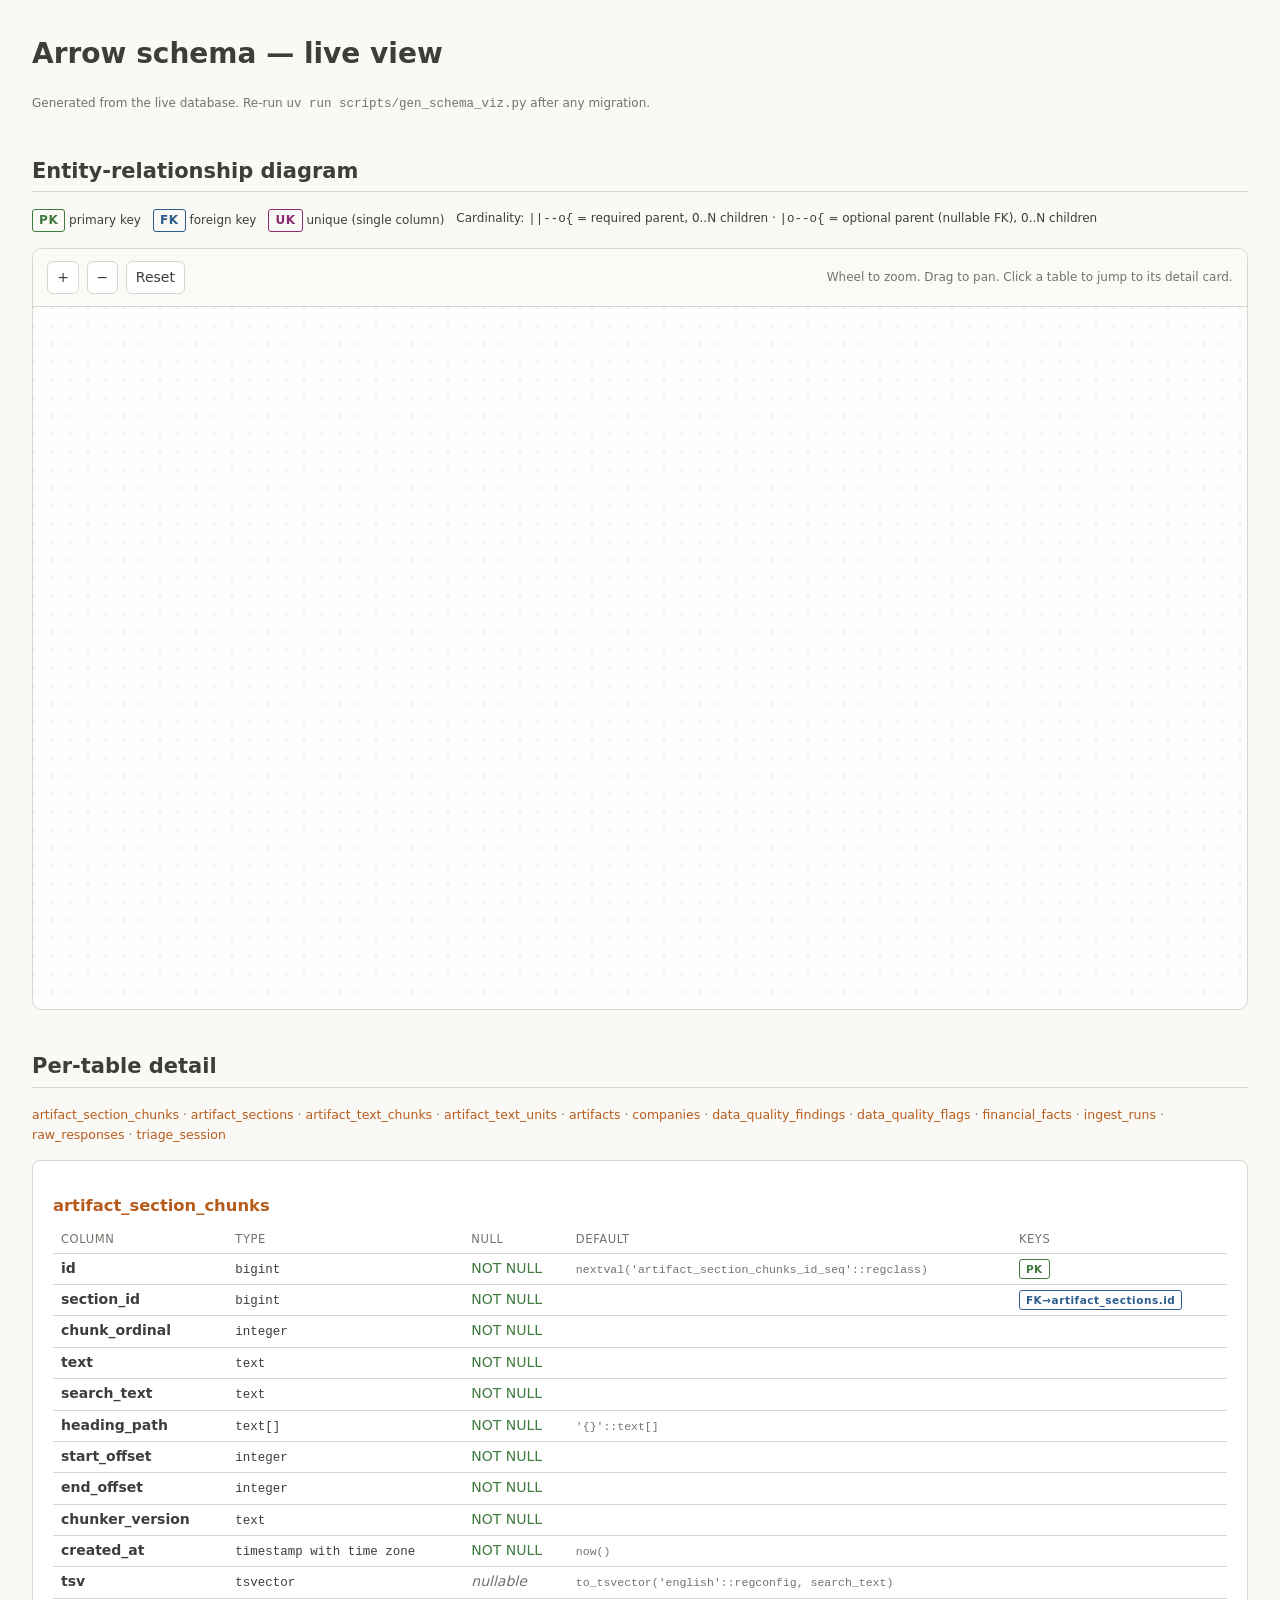
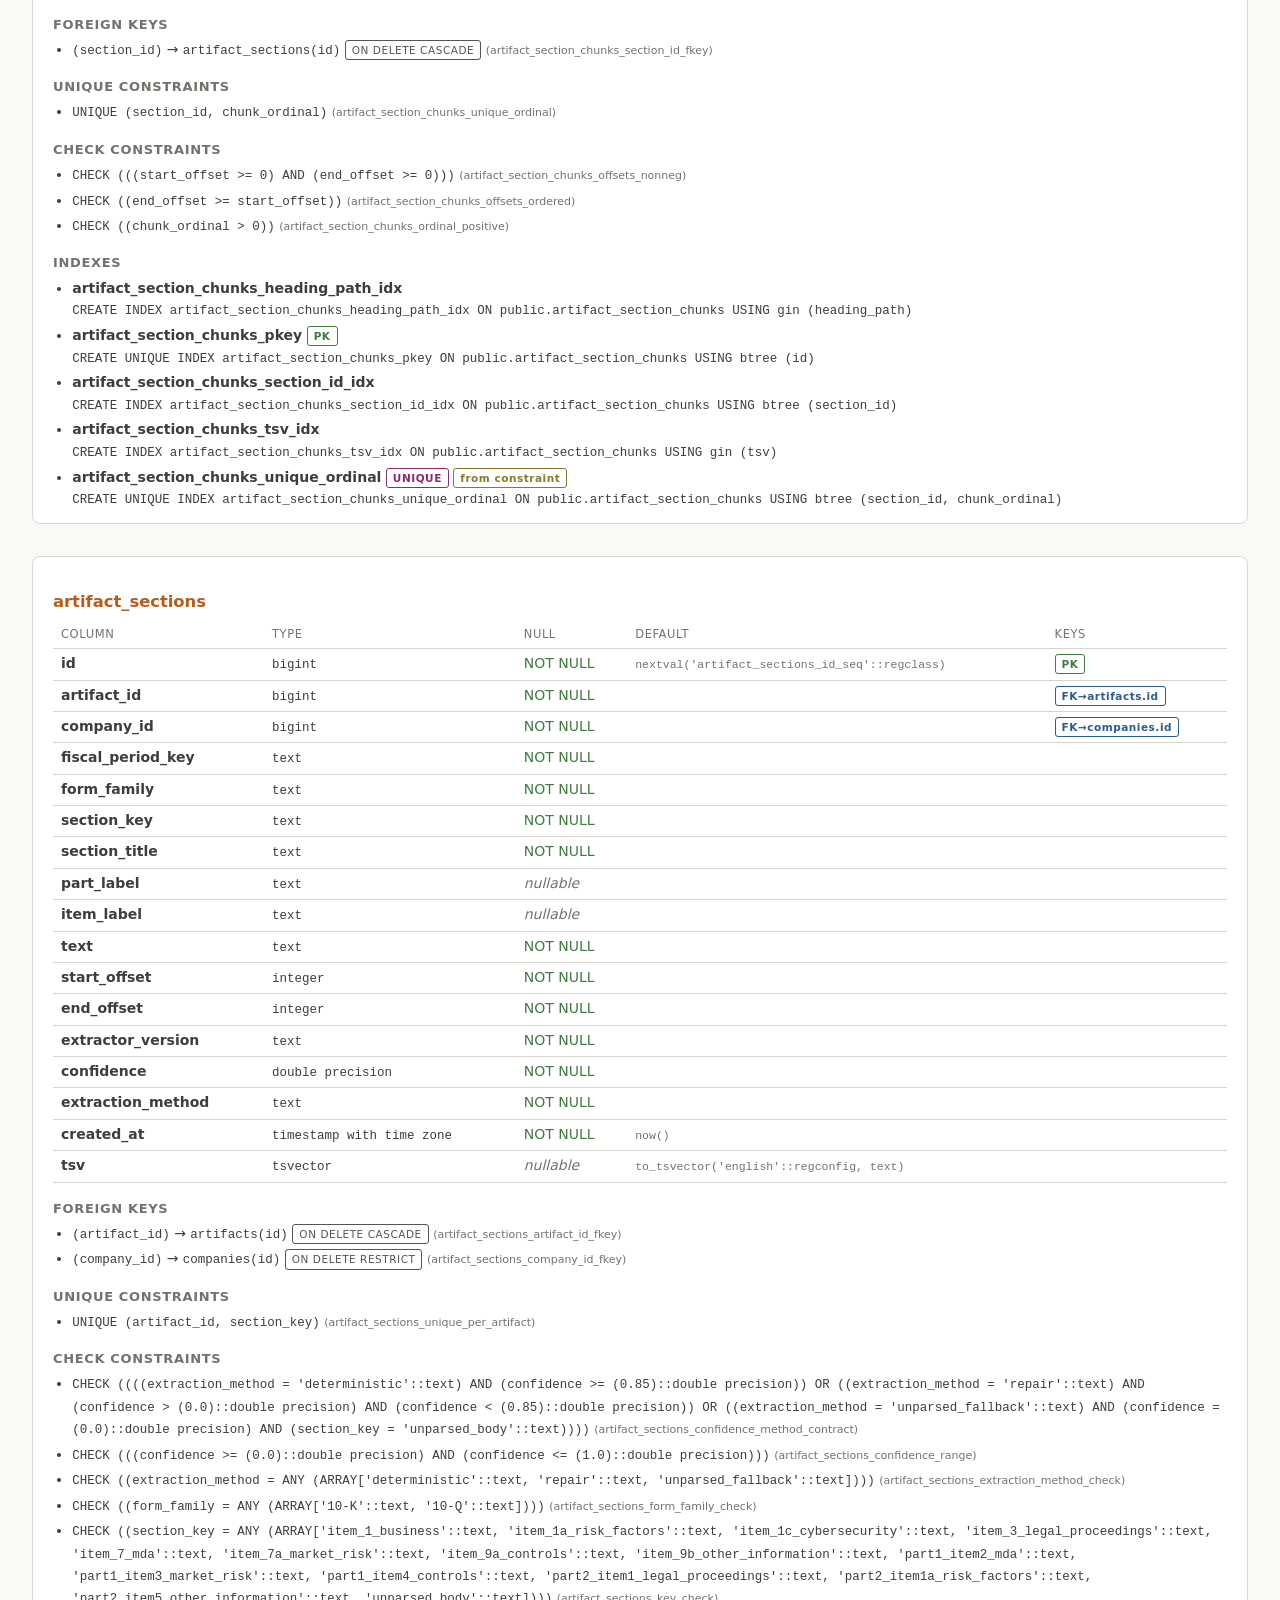
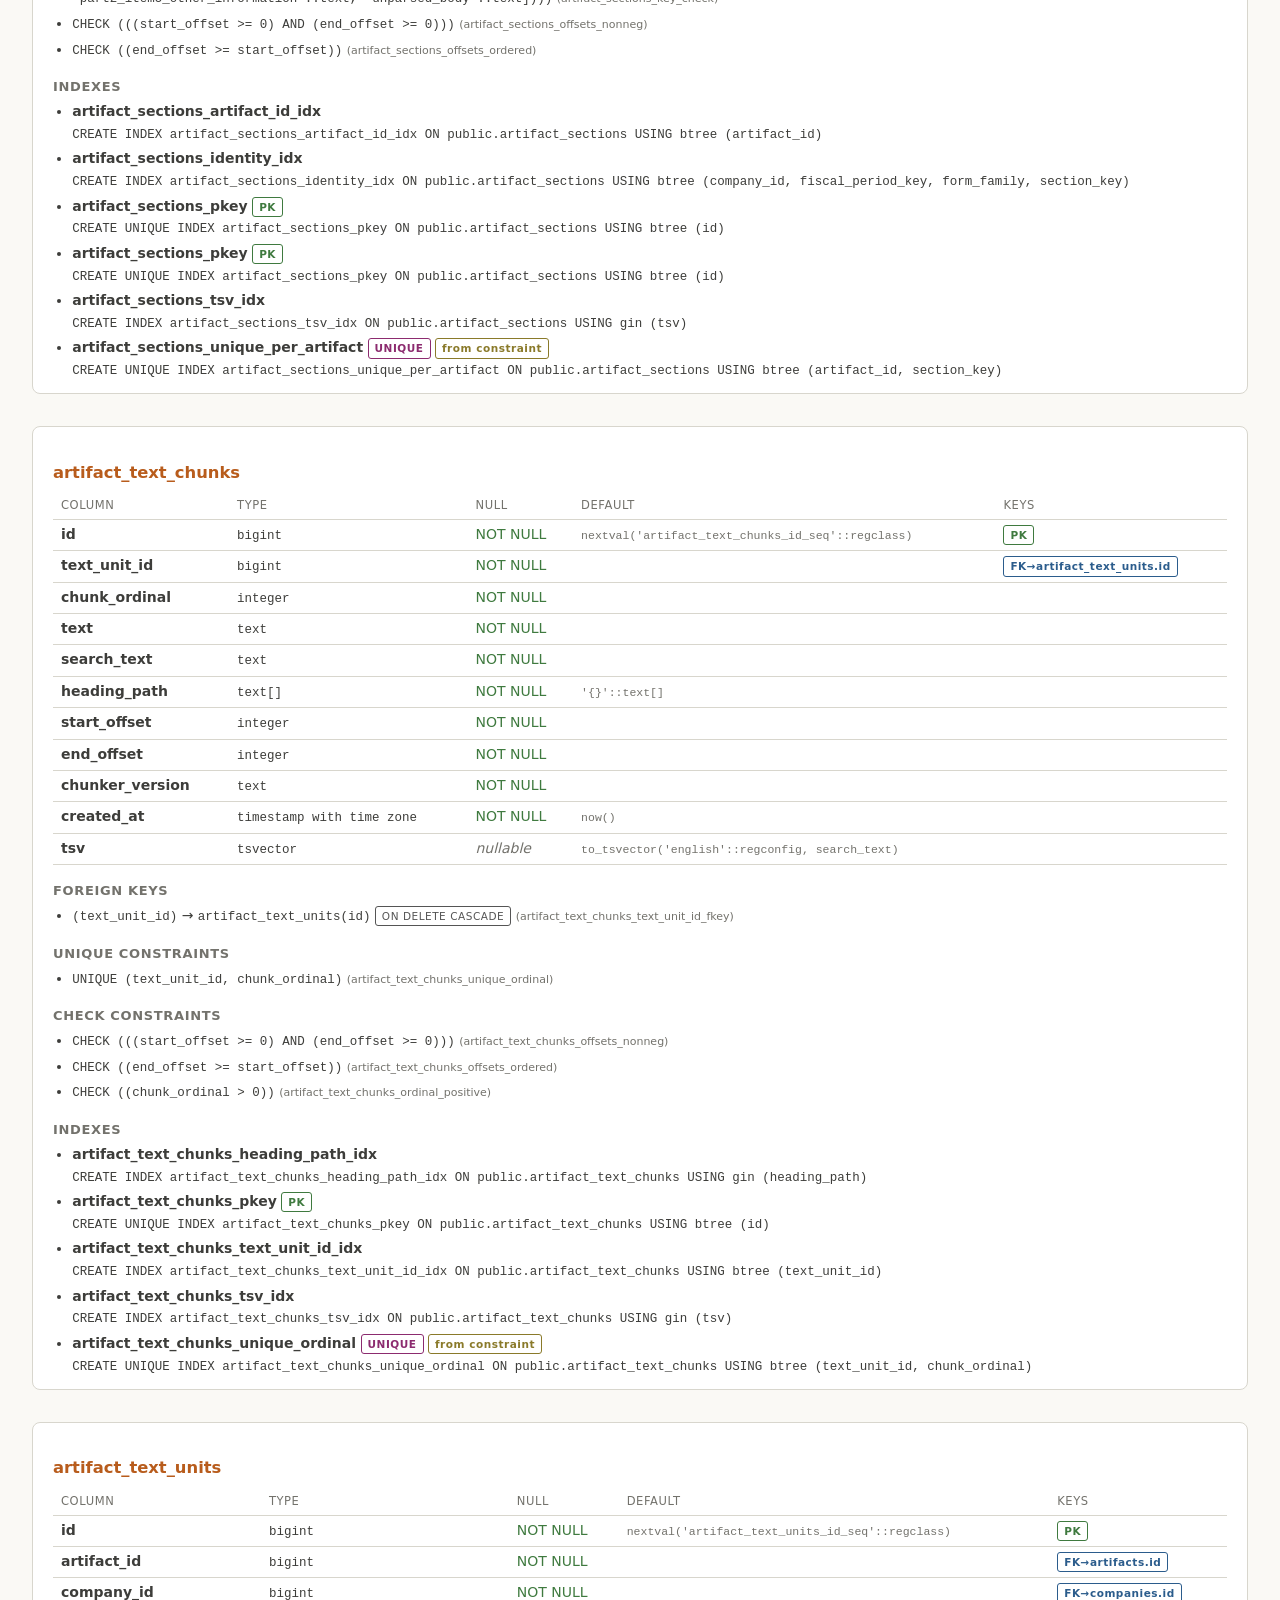
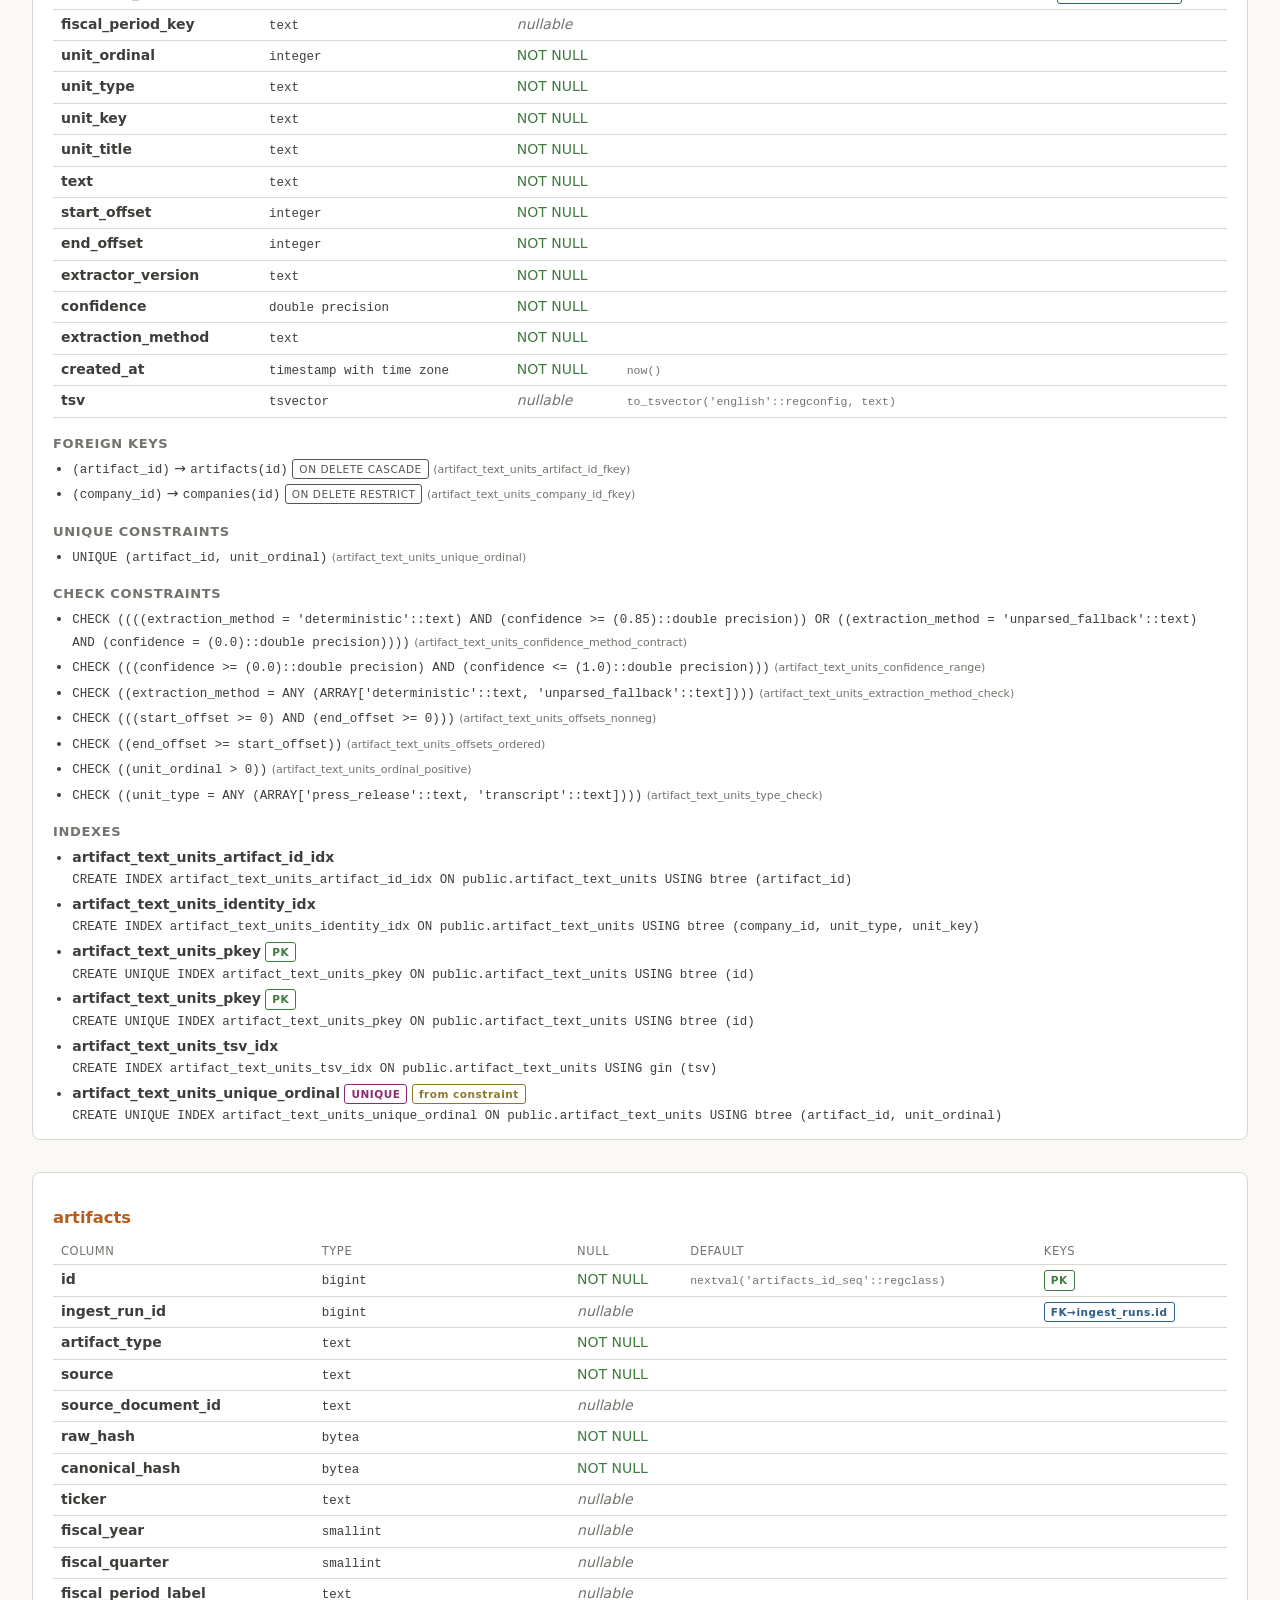
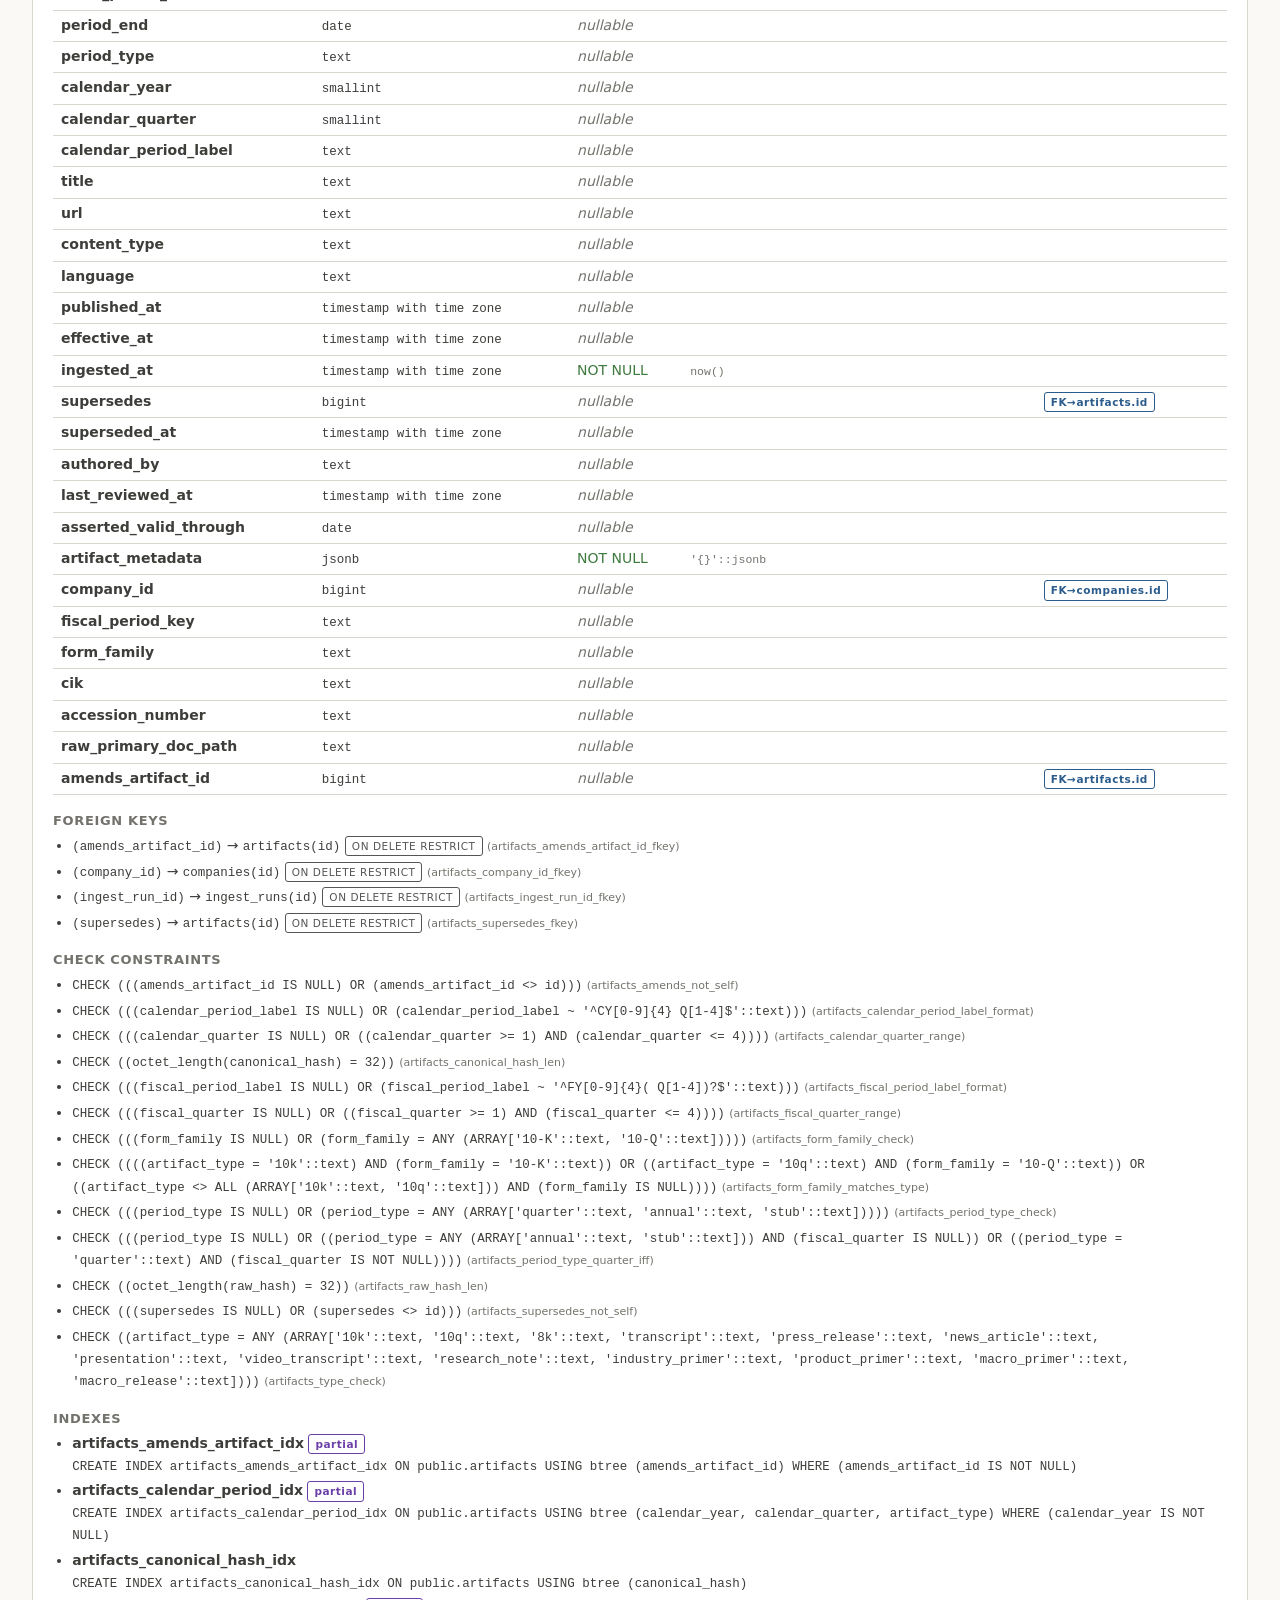
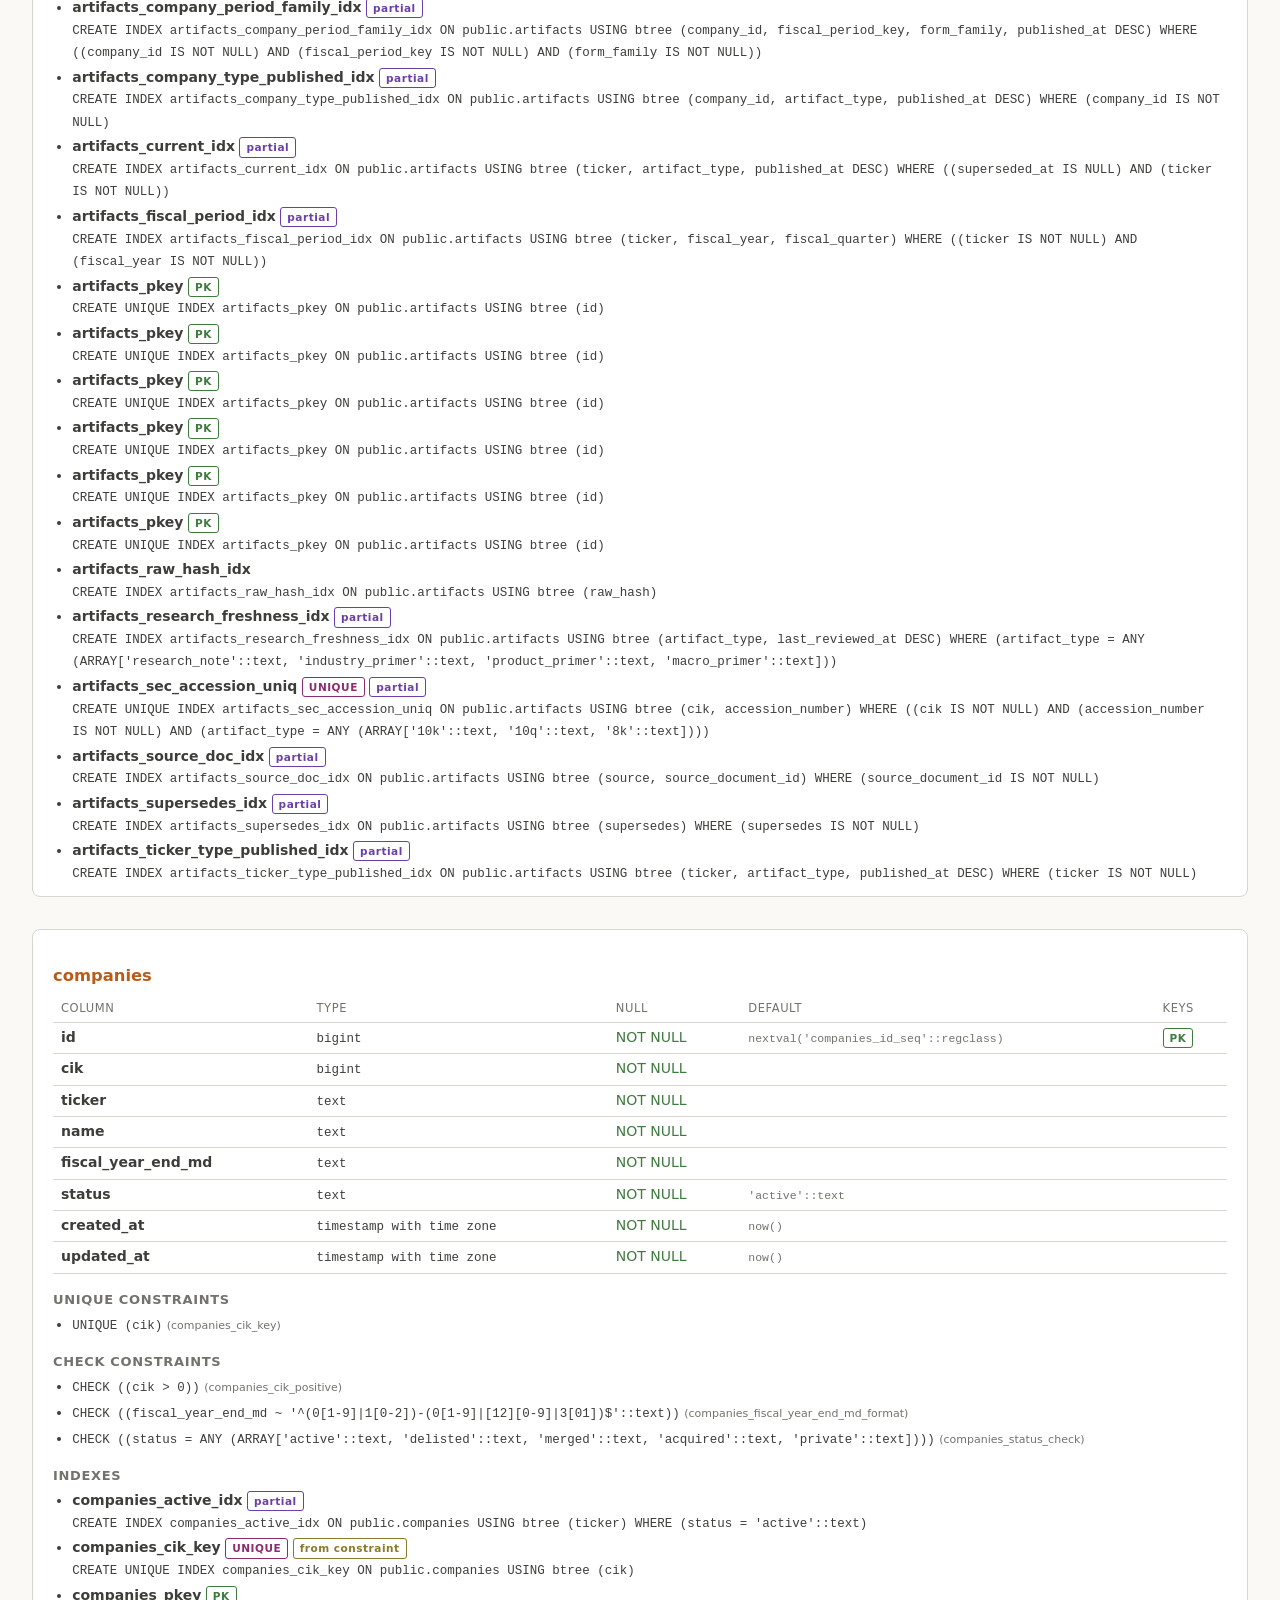
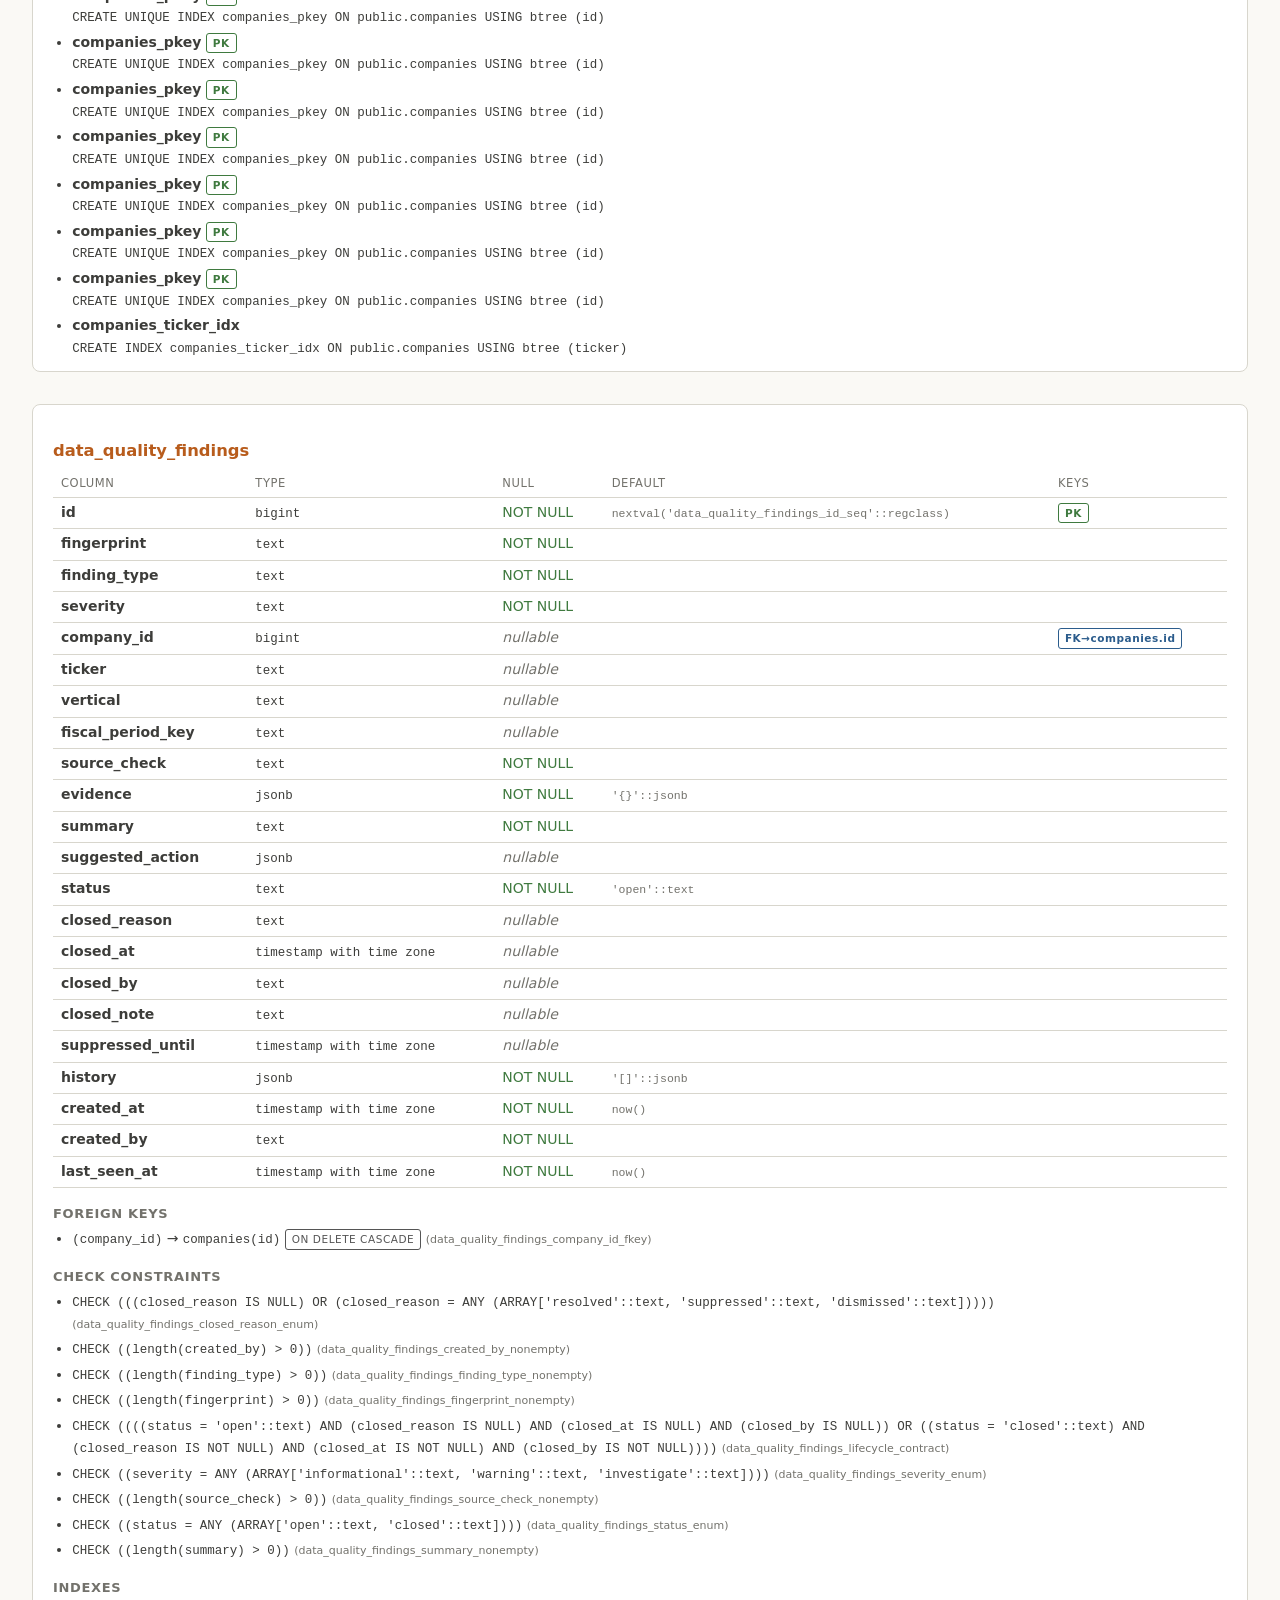
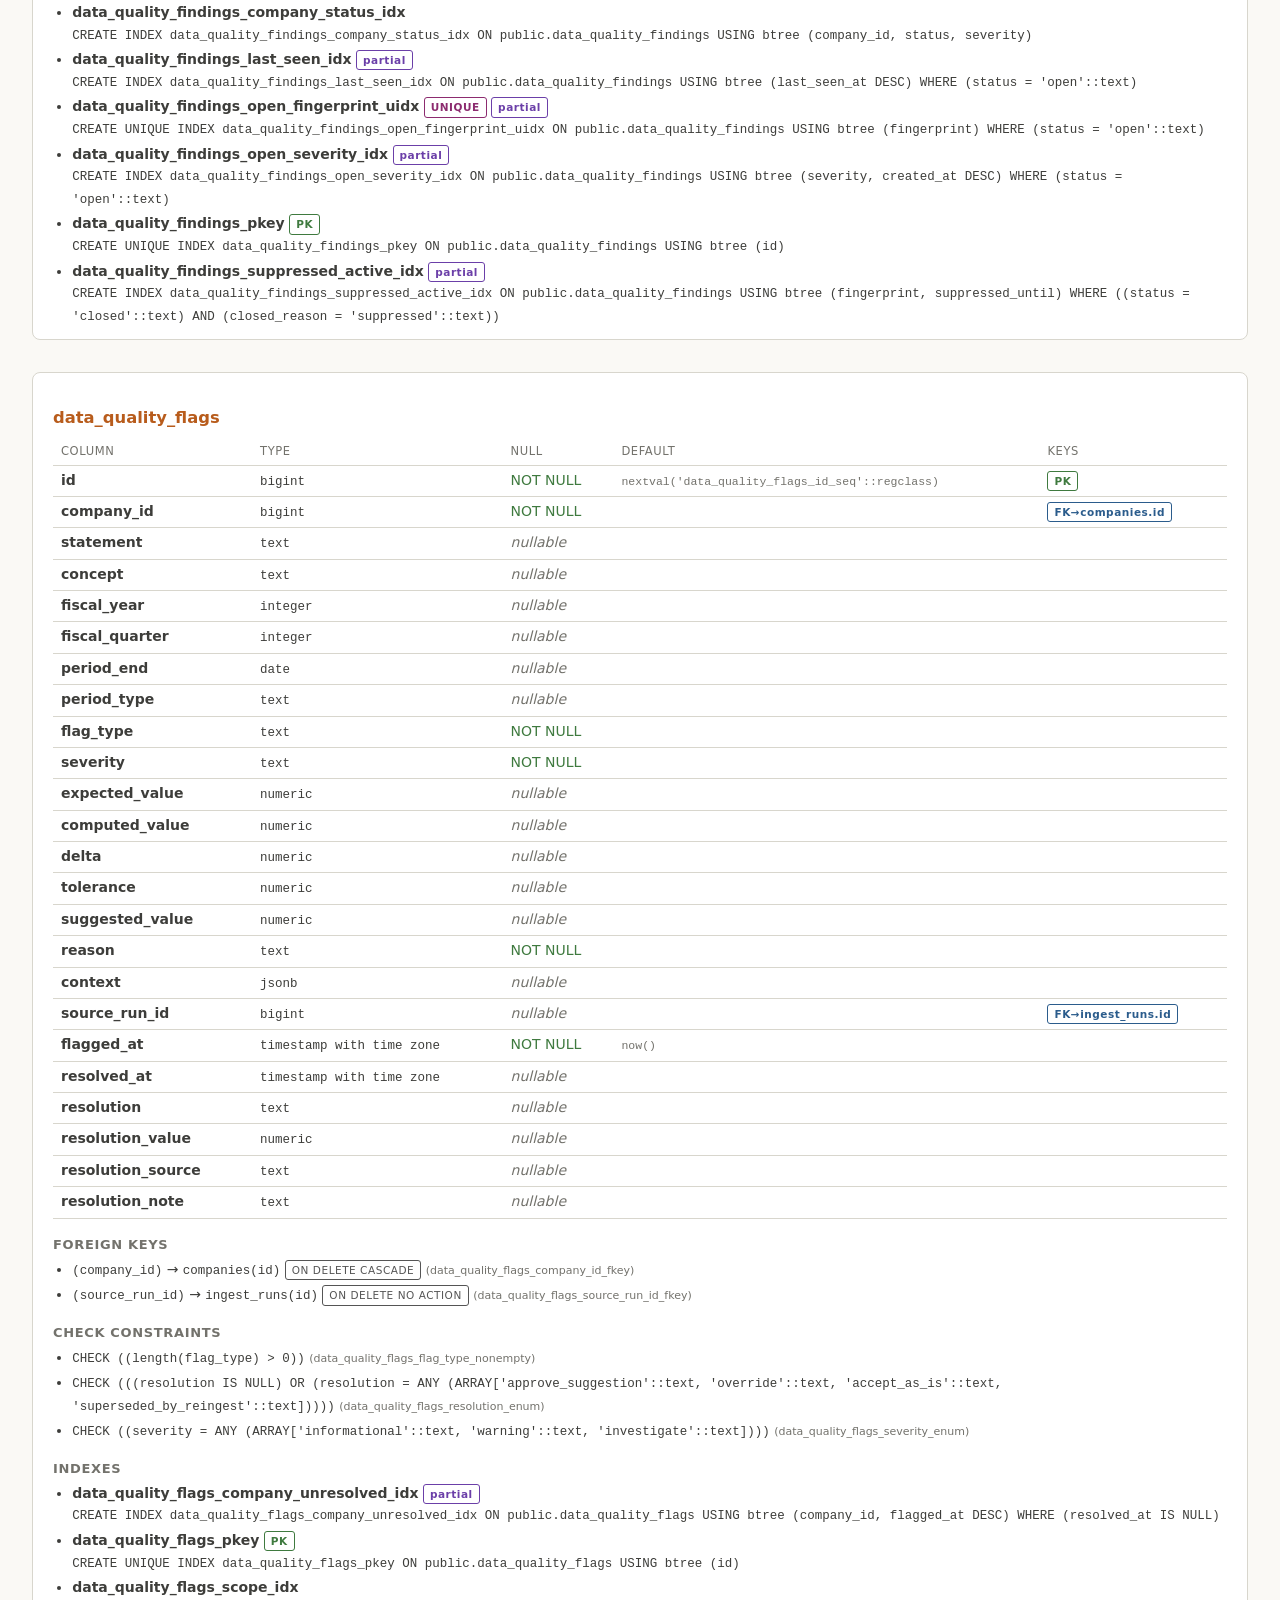
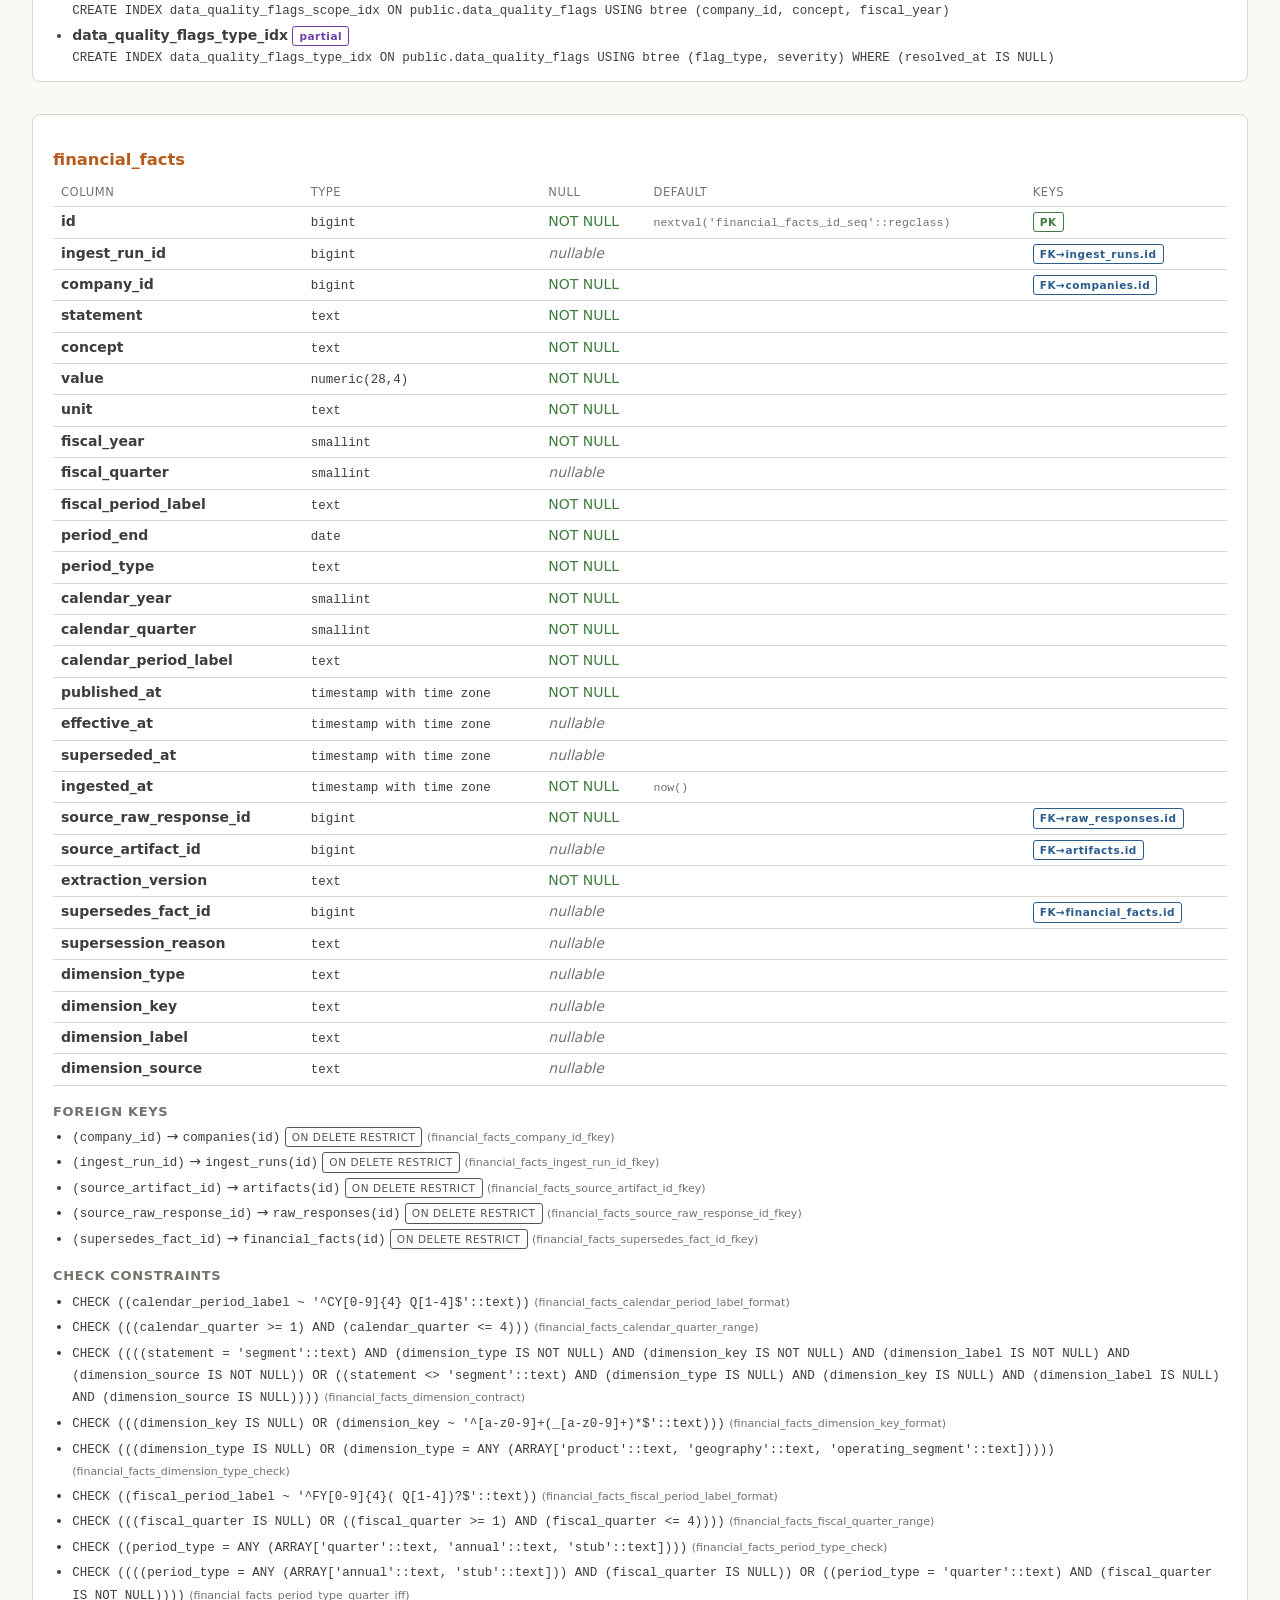
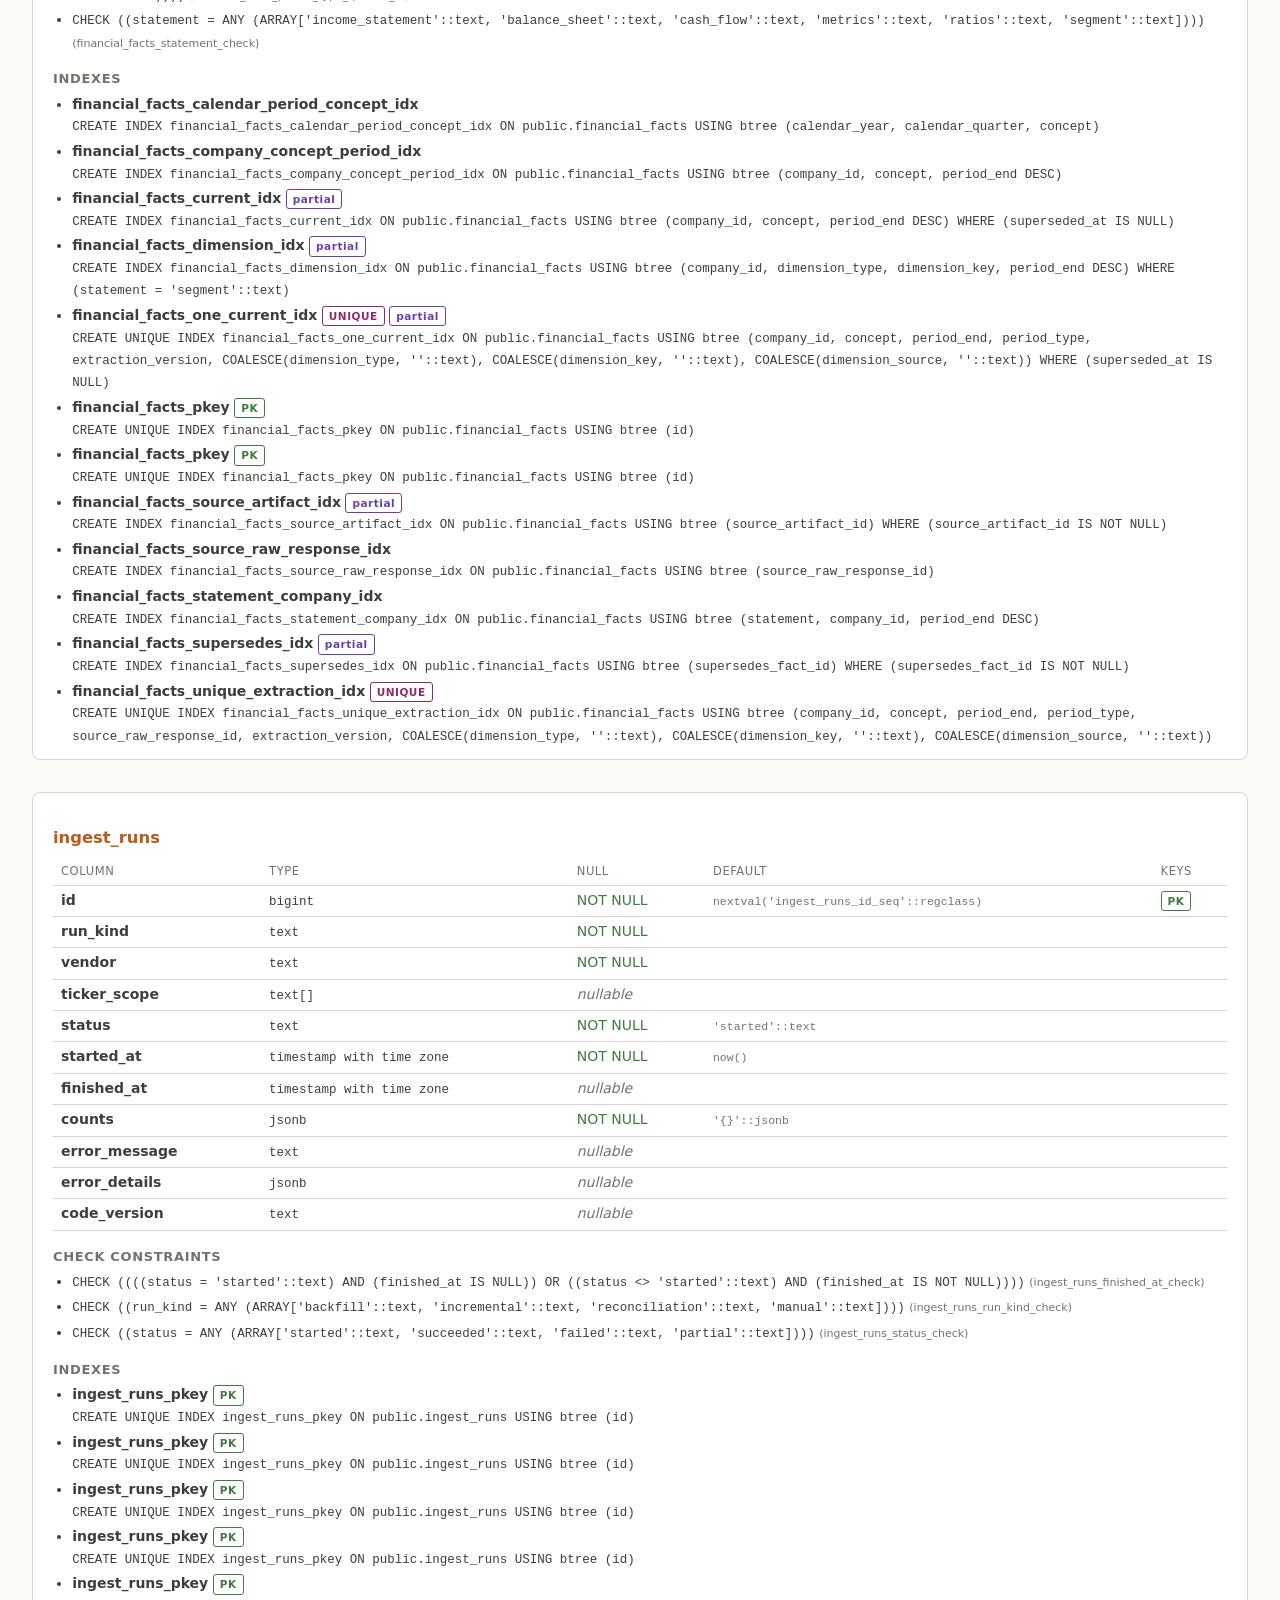
==== commit b9317386: "Add triage_session capture — V1 substrate for the autonomous agent The structural correction this co" ====
--- a/arrow_db_schema.html
+++ b/arrow_db_schema.html
@@ -194,7 +194,7 @@
 </div>
 
 <h2>Per-table detail</h2>
-<nav class="toc"><a href='#tbl-artifact_section_chunks'>artifact_section_chunks</a> · <a href='#tbl-artifact_sections'>artifact_sections</a> · <a href='#tbl-artifact_text_chunks'>artifact_text_chunks</a> · <a href='#tbl-artifact_text_units'>artifact_text_units</a> · <a href='#tbl-artifacts'>artifacts</a> · <a href='#tbl-companies'>companies</a> · <a href='#tbl-data_quality_findings'>data_quality_findings</a> · <a href='#tbl-data_quality_flags'>data_quality_flags</a> · <a href='#tbl-financial_facts'>financial_facts</a> · <a href='#tbl-ingest_runs'>ingest_runs</a> · <a href='#tbl-raw_responses'>raw_responses</a></nav>
+<nav class="toc"><a href='#tbl-artifact_section_chunks'>artifact_section_chunks</a> · <a href='#tbl-artifact_sections'>artifact_sections</a> · <a href='#tbl-artifact_text_chunks'>artifact_text_chunks</a> · <a href='#tbl-artifact_text_units'>artifact_text_units</a> · <a href='#tbl-artifacts'>artifacts</a> · <a href='#tbl-companies'>companies</a> · <a href='#tbl-data_quality_findings'>data_quality_findings</a> · <a href='#tbl-data_quality_flags'>data_quality_flags</a> · <a href='#tbl-financial_facts'>financial_facts</a> · <a href='#tbl-ingest_runs'>ingest_runs</a> · <a href='#tbl-raw_responses'>raw_responses</a> · <a href='#tbl-triage_session'>triage_session</a></nav>
 <div class="cards">
 
     <section class="table-card" id="tbl-artifact_section_chunks">
@@ -1973,6 +1973,127 @@
 
         <h4>Check constraints</h4><ul><li><code class='check-def'>CHECK (((body_jsonb IS NULL) &lt;&gt; (body_raw IS NULL)))</code> <span class='cname'>(raw_responses_body_xor)</span></li><li><code class='check-def'>CHECK ((octet_length(canonical_hash) = 32))</code> <span class='cname'>(raw_responses_canonical_hash_len)</span></li><li><code class='check-def'>CHECK ((octet_length(params_hash) = 32))</code> <span class='cname'>(raw_responses_params_hash_len)</span></li><li><code class='check-def'>CHECK ((octet_length(raw_hash) = 32))</code> <span class='cname'>(raw_responses_raw_hash_len)</span></li></ul>
         <h4>Indexes</h4><ul><li><b>raw_responses_canonical_hash_idx</b> <br><code class='index-def'>CREATE INDEX raw_responses_canonical_hash_idx ON public.raw_responses USING btree (canonical_hash)</code></li><li><b>raw_responses_ingest_run_id_idx</b> <br><code class='index-def'>CREATE INDEX raw_responses_ingest_run_id_idx ON public.raw_responses USING btree (ingest_run_id)</code></li><li><b>raw_responses_pkey</b> <span class="badge pk">PK</span><br><code class='index-def'>CREATE UNIQUE INDEX raw_responses_pkey ON public.raw_responses USING btree (id)</code></li><li><b>raw_responses_pkey</b> <span class="badge pk">PK</span><br><code class='index-def'>CREATE UNIQUE INDEX raw_responses_pkey ON public.raw_responses USING btree (id)</code></li><li><b>raw_responses_raw_hash_idx</b> <br><code class='index-def'>CREATE INDEX raw_responses_raw_hash_idx ON public.raw_responses USING btree (raw_hash)</code></li><li><b>raw_responses_request_fetched_idx</b> <br><code class='index-def'>CREATE INDEX raw_responses_request_fetched_idx ON public.raw_responses USING btree (vendor, endpoint, params_hash, fetched_at DESC)</code></li></ul>
+    </section>
+
+
+    <section class="table-card" id="tbl-triage_session">
+        <h3>triage_session</h3>
+        <table class="cols">
+            <thead>
+                <tr><th>Column</th><th>Type</th><th>Null</th><th>Default</th><th>Keys</th></tr>
+            </thead>
+            <tbody>
+
+            <tr>
+                <td class="col-name">id</td>
+                <td class="col-type"><code>bigint</code></td>
+                <td class="col-null"><span class="null notnull">NOT NULL</span></td>
+                <td class="col-default"><code>nextval(&#x27;triage_session_id_seq&#x27;::regclass)</code></td>
+                <td class="col-keys"><span class="badge pk">PK</span></td>
+            </tr>
+
+            <tr>
+                <td class="col-name">started_at</td>
+                <td class="col-type"><code>timestamp with time zone</code></td>
+                <td class="col-null"><span class="null notnull">NOT NULL</span></td>
+                <td class="col-default"><code>now()</code></td>
+                <td class="col-keys"></td>
+            </tr>
+
+            <tr>
+                <td class="col-name">finished_at</td>
+                <td class="col-type"><code>timestamp with time zone</code></td>
+                <td class="col-null"><span class="null nullable">nullable</span></td>
+                <td class="col-default"><code></code></td>
+                <td class="col-keys"></td>
+            </tr>
+
+            <tr>
+                <td class="col-name">harness</td>
+                <td class="col-type"><code>text</code></td>
+                <td class="col-null"><span class="null notnull">NOT NULL</span></td>
+                <td class="col-default"><code></code></td>
+                <td class="col-keys"></td>
+            </tr>
+
+            <tr>
+                <td class="col-name">intent</td>
+                <td class="col-type"><code>text</code></td>
+                <td class="col-null"><span class="null notnull">NOT NULL</span></td>
+                <td class="col-default"><code></code></td>
+                <td class="col-keys"></td>
+            </tr>
+
+            <tr>
+                <td class="col-name">finding_ids</td>
+                <td class="col-type"><code>bigint[]</code></td>
+                <td class="col-null"><span class="null notnull">NOT NULL</span></td>
+                <td class="col-default"><code>&#x27;{}&#x27;::bigint[]</code></td>
+                <td class="col-keys"></td>
+            </tr>
+
+            <tr>
+                <td class="col-name">operator_quotes</td>
+                <td class="col-type"><code>jsonb</code></td>
+                <td class="col-null"><span class="null notnull">NOT NULL</span></td>
+                <td class="col-default"><code>&#x27;[]&#x27;::jsonb</code></td>
+                <td class="col-keys"></td>
+            </tr>
+
+            <tr>
+                <td class="col-name">investigations</td>
+                <td class="col-type"><code>jsonb</code></td>
+                <td class="col-null"><span class="null notnull">NOT NULL</span></td>
+                <td class="col-default"><code>&#x27;[]&#x27;::jsonb</code></td>
+                <td class="col-keys"></td>
+            </tr>
+
+            <tr>
+                <td class="col-name">actions_taken</td>
+                <td class="col-type"><code>jsonb</code></td>
+                <td class="col-null"><span class="null notnull">NOT NULL</span></td>
+                <td class="col-default"><code>&#x27;[]&#x27;::jsonb</code></td>
+                <td class="col-keys"></td>
+            </tr>
+
+            <tr>
+                <td class="col-name">outcomes</td>
+                <td class="col-type"><code>jsonb</code></td>
+                <td class="col-null"><span class="null notnull">NOT NULL</span></td>
+                <td class="col-default"><code>&#x27;{}&#x27;::jsonb</code></td>
+                <td class="col-keys"></td>
+            </tr>
+
+            <tr>
+                <td class="col-name">captured_pattern</td>
+                <td class="col-type"><code>text</code></td>
+                <td class="col-null"><span class="null nullable">nullable</span></td>
+                <td class="col-default"><code></code></td>
+                <td class="col-keys"></td>
+            </tr>
+
+            <tr>
+                <td class="col-name">session_ref</td>
+                <td class="col-type"><code>text</code></td>
+                <td class="col-null"><span class="null nullable">nullable</span></td>
+                <td class="col-default"><code></code></td>
+                <td class="col-keys"></td>
+            </tr>
+
+            <tr>
+                <td class="col-name">created_by</td>
+                <td class="col-type"><code>text</code></td>
+                <td class="col-null"><span class="null notnull">NOT NULL</span></td>
+                <td class="col-default"><code></code></td>
+                <td class="col-keys"></td>
+            </tr>
+
+            </tbody>
+        </table>
+
+
+        <h4>Check constraints</h4><ul><li><code class='check-def'>CHECK ((length(TRIM(BOTH FROM created_by)) &gt; 0))</code> <span class='cname'>(triage_session_created_by_nonempty)</span></li><li><code class='check-def'>CHECK ((harness = ANY (ARRAY[&#x27;claude_code&#x27;::text, &#x27;codex&#x27;::text, &#x27;human_only&#x27;::text, &#x27;other&#x27;::text])))</code> <span class='cname'>(triage_session_harness_known)</span></li><li><code class='check-def'>CHECK ((length(TRIM(BOTH FROM intent)) &gt; 0))</code> <span class='cname'>(triage_session_intent_nonempty)</span></li></ul>
+        <h4>Indexes</h4><ul><li><b>triage_session_finding_ids_idx</b> <br><code class='index-def'>CREATE INDEX triage_session_finding_ids_idx ON public.triage_session USING gin (finding_ids)</code></li><li><b>triage_session_intent_tsv_idx</b> <br><code class='index-def'>CREATE INDEX triage_session_intent_tsv_idx ON public.triage_session USING gin (to_tsvector(&#x27;english&#x27;::regconfig, intent))</code></li><li><b>triage_session_pattern_tsv_idx</b> <br><code class='index-def'>CREATE INDEX triage_session_pattern_tsv_idx ON public.triage_session USING gin (to_tsvector(&#x27;english&#x27;::regconfig, COALESCE(captured_pattern, &#x27;&#x27;::text)))</code></li><li><b>triage_session_pkey</b> <span class="badge pk">PK</span><br><code class='index-def'>CREATE UNIQUE INDEX triage_session_pkey ON public.triage_session USING btree (id)</code></li><li><b>triage_session_started_at_idx</b> <br><code class='index-def'>CREATE INDEX triage_session_started_at_idx ON public.triage_session USING btree (started_at DESC)</code></li></ul>
     </section>
 
 </div>
@@ -1999,10 +2120,10 @@
     },
 });
 
-const src = "erDiagram\n  ARTIFACT_SECTIONS ||--o{ ARTIFACT_SECTION_CHUNKS : \"artifact_section_chunks_section_id_fkey\"\n  ARTIFACTS ||--o{ ARTIFACT_SECTIONS : \"artifact_sections_artifact_id_fkey\"\n  COMPANIES ||--o{ ARTIFACT_SECTIONS : \"artifact_sections_company_id_fkey\"\n  ARTIFACT_TEXT_UNITS ||--o{ ARTIFACT_TEXT_CHUNKS : \"artifact_text_chunks_text_unit_id_fkey\"\n  ARTIFACTS ||--o{ ARTIFACT_TEXT_UNITS : \"artifact_text_units_artifact_id_fkey\"\n  COMPANIES ||--o{ ARTIFACT_TEXT_UNITS : \"artifact_text_units_company_id_fkey\"\n  ARTIFACTS |o--o{ ARTIFACTS : \"artifacts_amends_artifact_id_fkey\"\n  COMPANIES |o--o{ ARTIFACTS : \"artifacts_company_id_fkey\"\n  INGEST_RUNS |o--o{ ARTIFACTS : \"artifacts_ingest_run_id_fkey\"\n  ARTIFACTS |o--o{ ARTIFACTS : \"artifacts_supersedes_fkey\"\n  COMPANIES |o--o{ DATA_QUALITY_FINDINGS : \"data_quality_findings_company_id_fkey\"\n  COMPANIES ||--o{ DATA_QUALITY_FLAGS : \"data_quality_flags_company_id_fkey\"\n  INGEST_RUNS |o--o{ DATA_QUALITY_FLAGS : \"data_quality_flags_source_run_id_fkey\"\n  COMPANIES ||--o{ FINANCIAL_FACTS : \"financial_facts_company_id_fkey\"\n  INGEST_RUNS |o--o{ FINANCIAL_FACTS : \"financial_facts_ingest_run_id_fkey\"\n  ARTIFACTS |o--o{ FINANCIAL_FACTS : \"financial_facts_source_artifact_id_fkey\"\n  RAW_RESPONSES ||--o{ FINANCIAL_FACTS : \"financial_facts_source_raw_response_id_fkey\"\n  FINANCIAL_FACTS |o--o{ FINANCIAL_FACTS : \"financial_facts_supersedes_fact_id_fkey\"\n  INGEST_RUNS ||--o{ RAW_RESPONSES : \"raw_responses_ingest_run_id_fkey\"\n  ARTIFACT_SECTION_CHUNKS {\n    bigint id PK \"NOT NULL, default nextval('artifact_section_chunks_id_seq'::regclass)\"\n    bigint section_id FK \"NOT NULL\"\n    integer chunk_ordinal \"NOT NULL\"\n    text text \"NOT NULL\"\n    text search_text \"NOT NULL\"\n    text[] heading_path \"NOT NULL, default '{}'::text[]\"\n    integer start_offset \"NOT NULL\"\n    integer end_offset \"NOT NULL\"\n    text chunker_version \"NOT NULL\"\n    timestamp_with_time_zone created_at \"NOT NULL, default now()\"\n    tsvector tsv \"nullable, default to_tsvector('english'::regconfig, search_text)\"\n  }\n  ARTIFACT_SECTIONS {\n    bigint id PK \"NOT NULL, default nextval('artifact_sections_id_seq'::regclass)\"\n    bigint artifact_id FK \"NOT NULL\"\n    bigint company_id FK \"NOT NULL\"\n    text fiscal_period_key \"NOT NULL\"\n    text form_family \"NOT NULL\"\n    text section_key \"NOT NULL\"\n    text section_title \"NOT NULL\"\n    text part_label \"nullable\"\n    text item_label \"nullable\"\n    text text \"NOT NULL\"\n    integer start_offset \"NOT NULL\"\n    integer end_offset \"NOT NULL\"\n    text extractor_version \"NOT NULL\"\n    double_precision confidence \"NOT NULL\"\n    text extraction_method \"NOT NULL\"\n    timestamp_with_time_zone created_at \"NOT NULL, default now()\"\n    tsvector tsv \"nullable, default to_tsvector('english'::regconfig, text)\"\n  }\n  ARTIFACT_TEXT_CHUNKS {\n    bigint id PK \"NOT NULL, default nextval('artifact_text_chunks_id_seq'::regclass)\"\n    bigint text_unit_id FK \"NOT NULL\"\n    integer chunk_ordinal \"NOT NULL\"\n    text text \"NOT NULL\"\n    text search_text \"NOT NULL\"\n    text[] heading_path \"NOT NULL, default '{}'::text[]\"\n    integer start_offset \"NOT NULL\"\n    integer end_offset \"NOT NULL\"\n    text chunker_version \"NOT NULL\"\n    timestamp_with_time_zone created_at \"NOT NULL, default now()\"\n    tsvector tsv \"nullable, default to_tsvector('english'::regconfig, search_text)\"\n  }\n  ARTIFACT_TEXT_UNITS {\n    bigint id PK \"NOT NULL, default nextval('artifact_text_units_id_seq'::regclass)\"\n    bigint artifact_id FK \"NOT NULL\"\n    bigint company_id FK \"NOT NULL\"\n    text fiscal_period_key \"nullable\"\n    integer unit_ordinal \"NOT NULL\"\n    text unit_type \"NOT NULL\"\n    text unit_key \"NOT NULL\"\n    text unit_title \"NOT NULL\"\n    text text \"NOT NULL\"\n    integer start_offset \"NOT NULL\"\n    integer end_offset \"NOT NULL\"\n    text extractor_version \"NOT NULL\"\n    double_precision confidence \"NOT NULL\"\n    text extraction_method \"NOT NULL\"\n    timestamp_with_time_zone created_at \"NOT NULL, default now()\"\n    tsvector tsv \"nullable, default to_tsvector('english'::regconfig, text)\"\n  }\n  ARTIFACTS {\n    bigint id PK \"NOT NULL, default nextval('artifacts_id_seq'::regclass)\"\n    bigint ingest_run_id FK \"nullable\"\n    text artifact_type \"NOT NULL\"\n    text source \"NOT NULL\"\n    text source_document_id \"nullable\"\n    bytea raw_hash \"NOT NULL\"\n    bytea canonical_hash \"NOT NULL\"\n    text ticker \"nullable\"\n    smallint fiscal_year \"nullable\"\n    smallint fiscal_quarter \"nullable\"\n    text fiscal_period_label \"nullable\"\n    date period_end \"nullable\"\n    text period_type \"nullable\"\n    smallint calendar_year \"nullable\"\n    smallint calendar_quarter \"nullable\"\n    text calendar_period_label \"nullable\"\n    text title \"nullable\"\n    text url \"nullable\"\n    text content_type \"nullable\"\n    text language \"nullable\"\n    timestamp_with_time_zone published_at \"nullable\"\n    timestamp_with_time_zone effective_at \"nullable\"\n    timestamp_with_time_zone ingested_at \"NOT NULL, default now()\"\n    bigint supersedes FK \"nullable\"\n    timestamp_with_time_zone superseded_at \"nullable\"\n    text authored_by \"nullable\"\n    timestamp_with_time_zone last_reviewed_at \"nullable\"\n    date asserted_valid_through \"nullable\"\n    jsonb artifact_metadata \"NOT NULL, default '{}'::jsonb\"\n    bigint company_id FK \"nullable\"\n    text fiscal_period_key \"nullable\"\n    text form_family \"nullable\"\n    text cik \"nullable\"\n    text accession_number \"nullable\"\n    text raw_primary_doc_path \"nullable\"\n    bigint amends_artifact_id FK \"nullable\"\n  }\n  COMPANIES {\n    bigint id PK \"NOT NULL, default nextval('companies_id_seq'::regclass)\"\n    bigint cik UK \"NOT NULL\"\n    text ticker \"NOT NULL\"\n    text name \"NOT NULL\"\n    text fiscal_year_end_md \"NOT NULL\"\n    text status \"NOT NULL, default 'active'::text\"\n    timestamp_with_time_zone created_at \"NOT NULL, default now()\"\n    timestamp_with_time_zone updated_at \"NOT NULL, default now()\"\n  }\n  DATA_QUALITY_FINDINGS {\n    bigint id PK \"NOT NULL, default nextval('data_quality_findings_id_seq'::regclass)\"\n    text fingerprint \"NOT NULL\"\n    text finding_type \"NOT NULL\"\n    text severity \"NOT NULL\"\n    bigint company_id FK \"nullable\"\n    text ticker \"nullable\"\n    text vertical \"nullable\"\n    text fiscal_period_key \"nullable\"\n    text source_check \"NOT NULL\"\n    jsonb evidence \"NOT NULL, default '{}'::jsonb\"\n    text summary \"NOT NULL\"\n    jsonb suggested_action \"nullable\"\n    text status \"NOT NULL, default 'open'::text\"\n    text closed_reason \"nullable\"\n    timestamp_with_time_zone closed_at \"nullable\"\n    text closed_by \"nullable\"\n    text closed_note \"nullable\"\n    timestamp_with_time_zone suppressed_until \"nullable\"\n    jsonb history \"NOT NULL, default '[]'::jsonb\"\n    timestamp_with_time_zone created_at \"NOT NULL, default now()\"\n    text created_by \"NOT NULL\"\n    timestamp_with_time_zone last_seen_at \"NOT NULL, default now()\"\n  }\n  DATA_QUALITY_FLAGS {\n    bigint id PK \"NOT NULL, default nextval('data_quality_flags_id_seq'::regclass)\"\n    bigint company_id FK \"NOT NULL\"\n    text statement \"nullable\"\n    text concept \"nullable\"\n    integer fiscal_year \"nullable\"\n    integer fiscal_quarter \"nullable\"\n    date period_end \"nullable\"\n    text period_type \"nullable\"\n    text flag_type \"NOT NULL\"\n    text severity \"NOT NULL\"\n    numeric expected_value \"nullable\"\n    numeric computed_value \"nullable\"\n    numeric delta \"nullable\"\n    numeric tolerance \"nullable\"\n    numeric suggested_value \"nullable\"\n    text reason \"NOT NULL\"\n    jsonb context \"nullable\"\n    bigint source_run_id FK \"nullable\"\n    timestamp_with_time_zone flagged_at \"NOT NULL, default now()\"\n    timestamp_with_time_zone resolved_at \"nullable\"\n    text resolution \"nullable\"\n    numeric resolution_value \"nullable\"\n    text resolution_source \"nullable\"\n    text resolution_note \"nullable\"\n  }\n  FINANCIAL_FACTS {\n    bigint id PK \"NOT NULL, default nextval('financial_facts_id_seq'::regclass)\"\n    bigint ingest_run_id FK \"nullable\"\n    bigint company_id FK \"NOT NULL\"\n    text statement \"NOT NULL\"\n    text concept \"NOT NULL\"\n    numeric_28_4 value \"NOT NULL\"\n    text unit \"NOT NULL\"\n    smallint fiscal_year \"NOT NULL\"\n    smallint fiscal_quarter \"nullable\"\n    text fiscal_period_label \"NOT NULL\"\n    date period_end \"NOT NULL\"\n    text period_type \"NOT NULL\"\n    smallint calendar_year \"NOT NULL\"\n    smallint calendar_quarter \"NOT NULL\"\n    text calendar_period_label \"NOT NULL\"\n    timestamp_with_time_zone published_at \"NOT NULL\"\n    timestamp_with_time_zone effective_at \"nullable\"\n    timestamp_with_time_zone superseded_at \"nullable\"\n    timestamp_with_time_zone ingested_at \"NOT NULL, default now()\"\n    bigint source_raw_response_id FK \"NOT NULL\"\n    bigint source_artifact_id FK \"nullable\"\n    text extraction_version \"NOT NULL\"\n    bigint supersedes_fact_id FK \"nullable\"\n    text supersession_reason \"nullable\"\n    text dimension_type \"nullable\"\n    text dimension_key \"nullable\"\n    text dimension_label \"nullable\"\n    text dimension_source \"nullable\"\n  }\n  INGEST_RUNS {\n    bigint id PK \"NOT NULL, default nextval('ingest_runs_id_seq'::regclass)\"\n    text run_kind \"NOT NULL\"\n    text vendor \"NOT NULL\"\n    text[] ticker_scope \"nullable\"\n    text status \"NOT NULL, default 'started'::text\"\n    timestamp_with_time_zone started_at \"NOT NULL, default now()\"\n    timestamp_with_time_zone finished_at \"nullable\"\n    jsonb counts \"NOT NULL, default '{}'::jsonb\"\n    text error_message \"nullable\"\n    jsonb error_details \"nullable\"\n    text code_version \"nullable\"\n  }\n  RAW_RESPONSES {\n    bigint id PK \"NOT NULL, default nextval('raw_responses_id_seq'::regclass)\"\n    bigint ingest_run_id FK \"NOT NULL\"\n    text vendor \"NOT NULL\"\n    text endpoint \"NOT NULL\"\n    jsonb params \"NOT NULL, default '{}'::jsonb\"\n    bytea params_hash \"NOT NULL\"\n    text request_url \"nullable\"\n    smallint http_status \"NOT NULL\"\n    text content_type \"NOT NULL\"\n    jsonb response_headers \"nullable\"\n    jsonb body_jsonb \"nullable\"\n    bytea body_raw \"nullable\"\n    bytea raw_hash \"NOT NULL\"\n    bytea canonical_hash \"NOT NULL\"\n    timestamp_with_time_zone fetched_at \"NOT NULL, default now()\"\n  }";
+const src = "erDiagram\n  ARTIFACT_SECTIONS ||--o{ ARTIFACT_SECTION_CHUNKS : \"artifact_section_chunks_section_id_fkey\"\n  ARTIFACTS ||--o{ ARTIFACT_SECTIONS : \"artifact_sections_artifact_id_fkey\"\n  COMPANIES ||--o{ ARTIFACT_SECTIONS : \"artifact_sections_company_id_fkey\"\n  ARTIFACT_TEXT_UNITS ||--o{ ARTIFACT_TEXT_CHUNKS : \"artifact_text_chunks_text_unit_id_fkey\"\n  ARTIFACTS ||--o{ ARTIFACT_TEXT_UNITS : \"artifact_text_units_artifact_id_fkey\"\n  COMPANIES ||--o{ ARTIFACT_TEXT_UNITS : \"artifact_text_units_company_id_fkey\"\n  ARTIFACTS |o--o{ ARTIFACTS : \"artifacts_amends_artifact_id_fkey\"\n  COMPANIES |o--o{ ARTIFACTS : \"artifacts_company_id_fkey\"\n  INGEST_RUNS |o--o{ ARTIFACTS : \"artifacts_ingest_run_id_fkey\"\n  ARTIFACTS |o--o{ ARTIFACTS : \"artifacts_supersedes_fkey\"\n  COMPANIES |o--o{ DATA_QUALITY_FINDINGS : \"data_quality_findings_company_id_fkey\"\n  COMPANIES ||--o{ DATA_QUALITY_FLAGS : \"data_quality_flags_company_id_fkey\"\n  INGEST_RUNS |o--o{ DATA_QUALITY_FLAGS : \"data_quality_flags_source_run_id_fkey\"\n  COMPANIES ||--o{ FINANCIAL_FACTS : \"financial_facts_company_id_fkey\"\n  INGEST_RUNS |o--o{ FINANCIAL_FACTS : \"financial_facts_ingest_run_id_fkey\"\n  ARTIFACTS |o--o{ FINANCIAL_FACTS : \"financial_facts_source_artifact_id_fkey\"\n  RAW_RESPONSES ||--o{ FINANCIAL_FACTS : \"financial_facts_source_raw_response_id_fkey\"\n  FINANCIAL_FACTS |o--o{ FINANCIAL_FACTS : \"financial_facts_supersedes_fact_id_fkey\"\n  INGEST_RUNS ||--o{ RAW_RESPONSES : \"raw_responses_ingest_run_id_fkey\"\n  ARTIFACT_SECTION_CHUNKS {\n    bigint id PK \"NOT NULL, default nextval('artifact_section_chunks_id_seq'::regclass)\"\n    bigint section_id FK \"NOT NULL\"\n    integer chunk_ordinal \"NOT NULL\"\n    text text \"NOT NULL\"\n    text search_text \"NOT NULL\"\n    text[] heading_path \"NOT NULL, default '{}'::text[]\"\n    integer start_offset \"NOT NULL\"\n    integer end_offset \"NOT NULL\"\n    text chunker_version \"NOT NULL\"\n    timestamp_with_time_zone created_at \"NOT NULL, default now()\"\n    tsvector tsv \"nullable, default to_tsvector('english'::regconfig, search_text)\"\n  }\n  ARTIFACT_SECTIONS {\n    bigint id PK \"NOT NULL, default nextval('artifact_sections_id_seq'::regclass)\"\n    bigint artifact_id FK \"NOT NULL\"\n    bigint company_id FK \"NOT NULL\"\n    text fiscal_period_key \"NOT NULL\"\n    text form_family \"NOT NULL\"\n    text section_key \"NOT NULL\"\n    text section_title \"NOT NULL\"\n    text part_label \"nullable\"\n    text item_label \"nullable\"\n    text text \"NOT NULL\"\n    integer start_offset \"NOT NULL\"\n    integer end_offset \"NOT NULL\"\n    text extractor_version \"NOT NULL\"\n    double_precision confidence \"NOT NULL\"\n    text extraction_method \"NOT NULL\"\n    timestamp_with_time_zone created_at \"NOT NULL, default now()\"\n    tsvector tsv \"nullable, default to_tsvector('english'::regconfig, text)\"\n  }\n  ARTIFACT_TEXT_CHUNKS {\n    bigint id PK \"NOT NULL, default nextval('artifact_text_chunks_id_seq'::regclass)\"\n    bigint text_unit_id FK \"NOT NULL\"\n    integer chunk_ordinal \"NOT NULL\"\n    text text \"NOT NULL\"\n    text search_text \"NOT NULL\"\n    text[] heading_path \"NOT NULL, default '{}'::text[]\"\n    integer start_offset \"NOT NULL\"\n    integer end_offset \"NOT NULL\"\n    text chunker_version \"NOT NULL\"\n    timestamp_with_time_zone created_at \"NOT NULL, default now()\"\n    tsvector tsv \"nullable, default to_tsvector('english'::regconfig, search_text)\"\n  }\n  ARTIFACT_TEXT_UNITS {\n    bigint id PK \"NOT NULL, default nextval('artifact_text_units_id_seq'::regclass)\"\n    bigint artifact_id FK \"NOT NULL\"\n    bigint company_id FK \"NOT NULL\"\n    text fiscal_period_key \"nullable\"\n    integer unit_ordinal \"NOT NULL\"\n    text unit_type \"NOT NULL\"\n    text unit_key \"NOT NULL\"\n    text unit_title \"NOT NULL\"\n    text text \"NOT NULL\"\n    integer start_offset \"NOT NULL\"\n    integer end_offset \"NOT NULL\"\n    text extractor_version \"NOT NULL\"\n    double_precision confidence \"NOT NULL\"\n    text extraction_method \"NOT NULL\"\n    timestamp_with_time_zone created_at \"NOT NULL, default now()\"\n    tsvector tsv \"nullable, default to_tsvector('english'::regconfig, text)\"\n  }\n  ARTIFACTS {\n    bigint id PK \"NOT NULL, default nextval('artifacts_id_seq'::regclass)\"\n    bigint ingest_run_id FK \"nullable\"\n    text artifact_type \"NOT NULL\"\n    text source \"NOT NULL\"\n    text source_document_id \"nullable\"\n    bytea raw_hash \"NOT NULL\"\n    bytea canonical_hash \"NOT NULL\"\n    text ticker \"nullable\"\n    smallint fiscal_year \"nullable\"\n    smallint fiscal_quarter \"nullable\"\n    text fiscal_period_label \"nullable\"\n    date period_end \"nullable\"\n    text period_type \"nullable\"\n    smallint calendar_year \"nullable\"\n    smallint calendar_quarter \"nullable\"\n    text calendar_period_label \"nullable\"\n    text title \"nullable\"\n    text url \"nullable\"\n    text content_type \"nullable\"\n    text language \"nullable\"\n    timestamp_with_time_zone published_at \"nullable\"\n    timestamp_with_time_zone effective_at \"nullable\"\n    timestamp_with_time_zone ingested_at \"NOT NULL, default now()\"\n    bigint supersedes FK \"nullable\"\n    timestamp_with_time_zone superseded_at \"nullable\"\n    text authored_by \"nullable\"\n    timestamp_with_time_zone last_reviewed_at \"nullable\"\n    date asserted_valid_through \"nullable\"\n    jsonb artifact_metadata \"NOT NULL, default '{}'::jsonb\"\n    bigint company_id FK \"nullable\"\n    text fiscal_period_key \"nullable\"\n    text form_family \"nullable\"\n    text cik \"nullable\"\n    text accession_number \"nullable\"\n    text raw_primary_doc_path \"nullable\"\n    bigint amends_artifact_id FK \"nullable\"\n  }\n  COMPANIES {\n    bigint id PK \"NOT NULL, default nextval('companies_id_seq'::regclass)\"\n    bigint cik UK \"NOT NULL\"\n    text ticker \"NOT NULL\"\n    text name \"NOT NULL\"\n    text fiscal_year_end_md \"NOT NULL\"\n    text status \"NOT NULL, default 'active'::text\"\n    timestamp_with_time_zone created_at \"NOT NULL, default now()\"\n    timestamp_with_time_zone updated_at \"NOT NULL, default now()\"\n  }\n  DATA_QUALITY_FINDINGS {\n    bigint id PK \"NOT NULL, default nextval('data_quality_findings_id_seq'::regclass)\"\n    text fingerprint \"NOT NULL\"\n    text finding_type \"NOT NULL\"\n    text severity \"NOT NULL\"\n    bigint company_id FK \"nullable\"\n    text ticker \"nullable\"\n    text vertical \"nullable\"\n    text fiscal_period_key \"nullable\"\n    text source_check \"NOT NULL\"\n    jsonb evidence \"NOT NULL, default '{}'::jsonb\"\n    text summary \"NOT NULL\"\n    jsonb suggested_action \"nullable\"\n    text status \"NOT NULL, default 'open'::text\"\n    text closed_reason \"nullable\"\n    timestamp_with_time_zone closed_at \"nullable\"\n    text closed_by \"nullable\"\n    text closed_note \"nullable\"\n    timestamp_with_time_zone suppressed_until \"nullable\"\n    jsonb history \"NOT NULL, default '[]'::jsonb\"\n    timestamp_with_time_zone created_at \"NOT NULL, default now()\"\n    text created_by \"NOT NULL\"\n    timestamp_with_time_zone last_seen_at \"NOT NULL, default now()\"\n  }\n  DATA_QUALITY_FLAGS {\n    bigint id PK \"NOT NULL, default nextval('data_quality_flags_id_seq'::regclass)\"\n    bigint company_id FK \"NOT NULL\"\n    text statement \"nullable\"\n    text concept \"nullable\"\n    integer fiscal_year \"nullable\"\n    integer fiscal_quarter \"nullable\"\n    date period_end \"nullable\"\n    text period_type \"nullable\"\n    text flag_type \"NOT NULL\"\n    text severity \"NOT NULL\"\n    numeric expected_value \"nullable\"\n    numeric computed_value \"nullable\"\n    numeric delta \"nullable\"\n    numeric tolerance \"nullable\"\n    numeric suggested_value \"nullable\"\n    text reason \"NOT NULL\"\n    jsonb context \"nullable\"\n    bigint source_run_id FK \"nullable\"\n    timestamp_with_time_zone flagged_at \"NOT NULL, default now()\"\n    timestamp_with_time_zone resolved_at \"nullable\"\n    text resolution \"nullable\"\n    numeric resolution_value \"nullable\"\n    text resolution_source \"nullable\"\n    text resolution_note \"nullable\"\n  }\n  FINANCIAL_FACTS {\n    bigint id PK \"NOT NULL, default nextval('financial_facts_id_seq'::regclass)\"\n    bigint ingest_run_id FK \"nullable\"\n    bigint company_id FK \"NOT NULL\"\n    text statement \"NOT NULL\"\n    text concept \"NOT NULL\"\n    numeric_28_4 value \"NOT NULL\"\n    text unit \"NOT NULL\"\n    smallint fiscal_year \"NOT NULL\"\n    smallint fiscal_quarter \"nullable\"\n    text fiscal_period_label \"NOT NULL\"\n    date period_end \"NOT NULL\"\n    text period_type \"NOT NULL\"\n    smallint calendar_year \"NOT NULL\"\n    smallint calendar_quarter \"NOT NULL\"\n    text calendar_period_label \"NOT NULL\"\n    timestamp_with_time_zone published_at \"NOT NULL\"\n    timestamp_with_time_zone effective_at \"nullable\"\n    timestamp_with_time_zone superseded_at \"nullable\"\n    timestamp_with_time_zone ingested_at \"NOT NULL, default now()\"\n    bigint source_raw_response_id FK \"NOT NULL\"\n    bigint source_artifact_id FK \"nullable\"\n    text extraction_version \"NOT NULL\"\n    bigint supersedes_fact_id FK \"nullable\"\n    text supersession_reason \"nullable\"\n    text dimension_type \"nullable\"\n    text dimension_key \"nullable\"\n    text dimension_label \"nullable\"\n    text dimension_source \"nullable\"\n  }\n  INGEST_RUNS {\n    bigint id PK \"NOT NULL, default nextval('ingest_runs_id_seq'::regclass)\"\n    text run_kind \"NOT NULL\"\n    text vendor \"NOT NULL\"\n    text[] ticker_scope \"nullable\"\n    text status \"NOT NULL, default 'started'::text\"\n    timestamp_with_time_zone started_at \"NOT NULL, default now()\"\n    timestamp_with_time_zone finished_at \"nullable\"\n    jsonb counts \"NOT NULL, default '{}'::jsonb\"\n    text error_message \"nullable\"\n    jsonb error_details \"nullable\"\n    text code_version \"nullable\"\n  }\n  RAW_RESPONSES {\n    bigint id PK \"NOT NULL, default nextval('raw_responses_id_seq'::regclass)\"\n    bigint ingest_run_id FK \"NOT NULL\"\n    text vendor \"NOT NULL\"\n    text endpoint \"NOT NULL\"\n    jsonb params \"NOT NULL, default '{}'::jsonb\"\n    bytea params_hash \"NOT NULL\"\n    text request_url \"nullable\"\n    smallint http_status \"NOT NULL\"\n    text content_type \"NOT NULL\"\n    jsonb response_headers \"nullable\"\n    jsonb body_jsonb \"nullable\"\n    bytea body_raw \"nullable\"\n    bytea raw_hash \"NOT NULL\"\n    bytea canonical_hash \"NOT NULL\"\n    timestamp_with_time_zone fetched_at \"NOT NULL, default now()\"\n  }\n  TRIAGE_SESSION {\n    bigint id PK \"NOT NULL, default nextval('triage_session_id_seq'::regclass)\"\n    timestamp_with_time_zone started_at \"NOT NULL, default now()\"\n    timestamp_with_time_zone finished_at \"nullable\"\n    text harness \"NOT NULL\"\n    text intent \"NOT NULL\"\n    bigint[] finding_ids \"NOT NULL, default '{}'::bigint[]\"\n    jsonb operator_quotes \"NOT NULL, default '[]'::jsonb\"\n    jsonb investigations \"NOT NULL, default '[]'::jsonb\"\n    jsonb actions_taken \"NOT NULL, default '[]'::jsonb\"\n    jsonb outcomes \"NOT NULL, default '{}'::jsonb\"\n    text captured_pattern \"nullable\"\n    text session_ref \"nullable\"\n    text created_by \"NOT NULL\"\n  }";
 const { svg } = await mermaid.render('erd-svg', src);
 document.getElementById('erd').innerHTML = svg;
-const tableNames = ["artifact_section_chunks", "artifact_sections", "artifact_text_chunks", "artifact_text_units", "artifacts", "companies", "data_quality_findings", "data_quality_flags", "financial_facts", "ingest_runs", "raw_responses"];
+const tableNames = ["artifact_section_chunks", "artifact_sections", "artifact_text_chunks", "artifact_text_units", "artifacts", "companies", "data_quality_findings", "data_quality_flags", "financial_facts", "ingest_runs", "raw_responses", "triage_session"];
 const viewport = document.getElementById('erd-viewport');
 const svgEl = document.querySelector('#erd svg.erDiagram');
 const clamp = (value, min, max) => Math.min(max, Math.max(min, value));
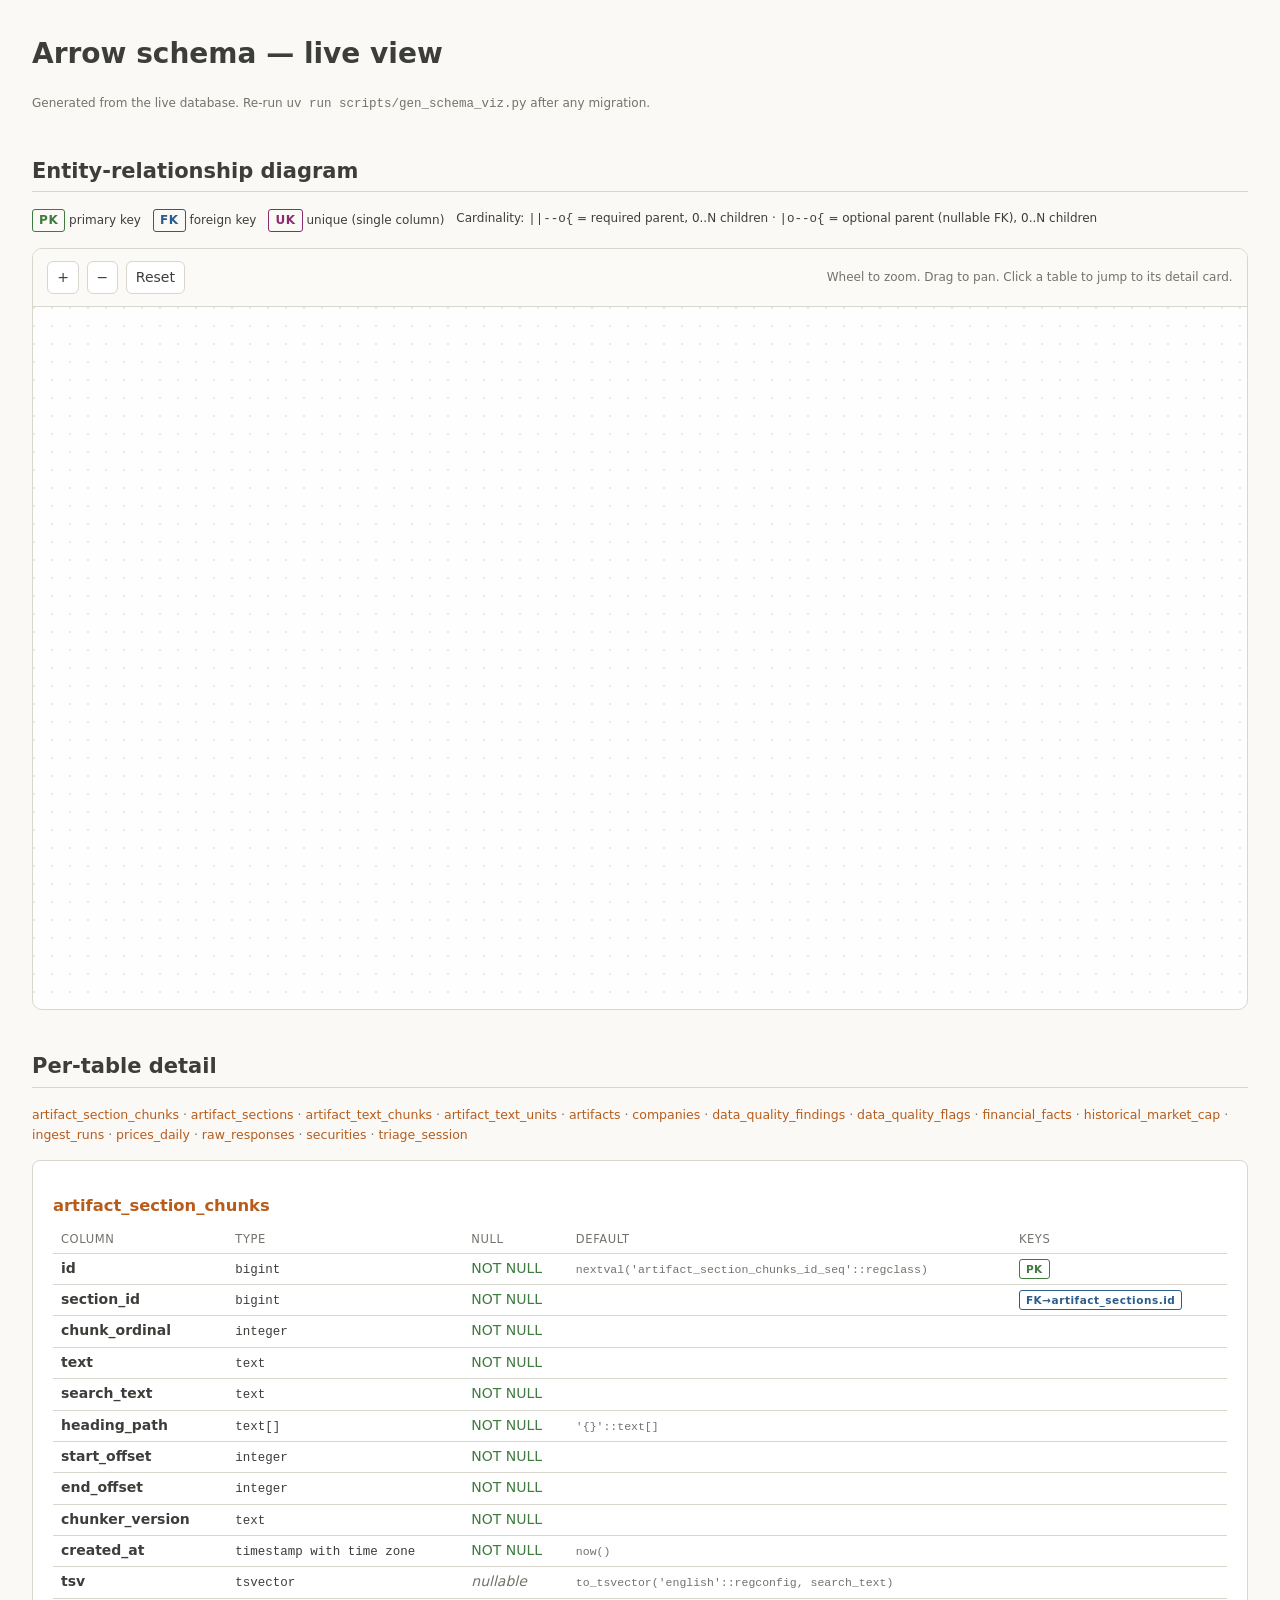
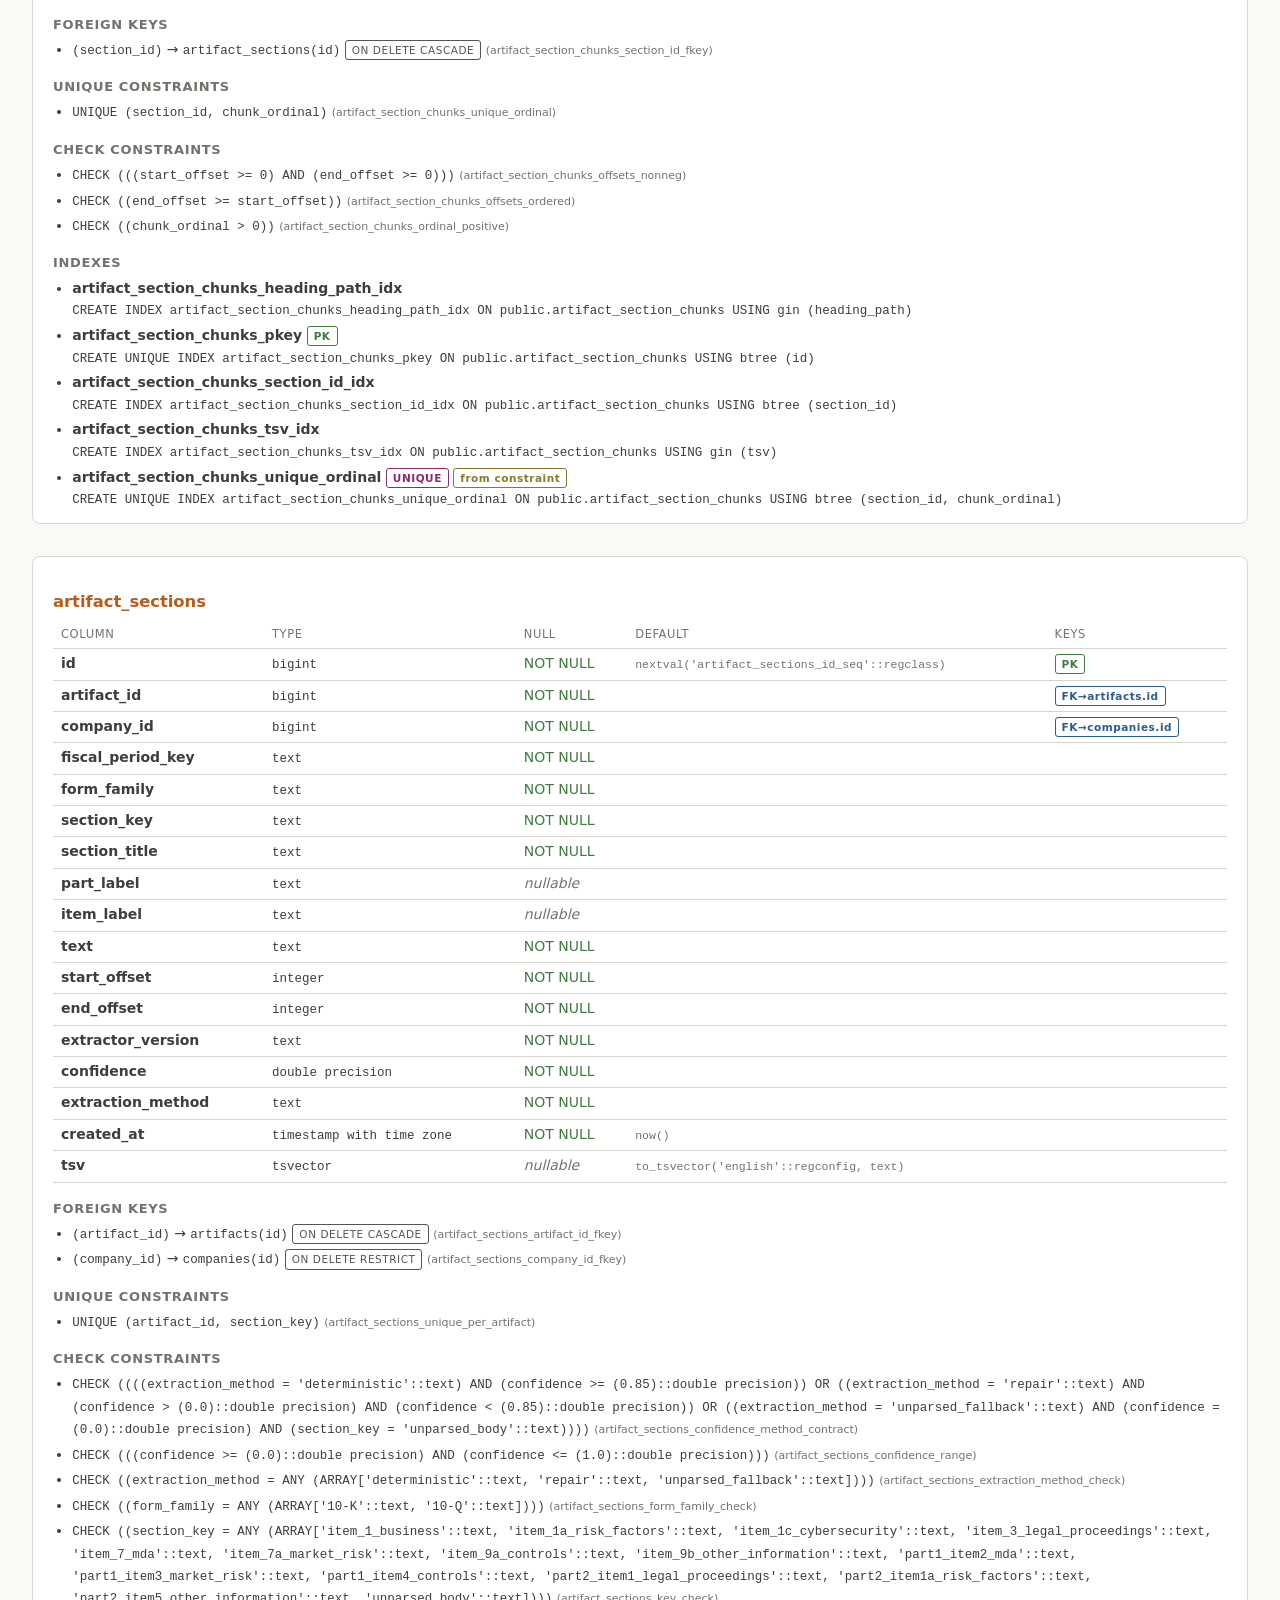
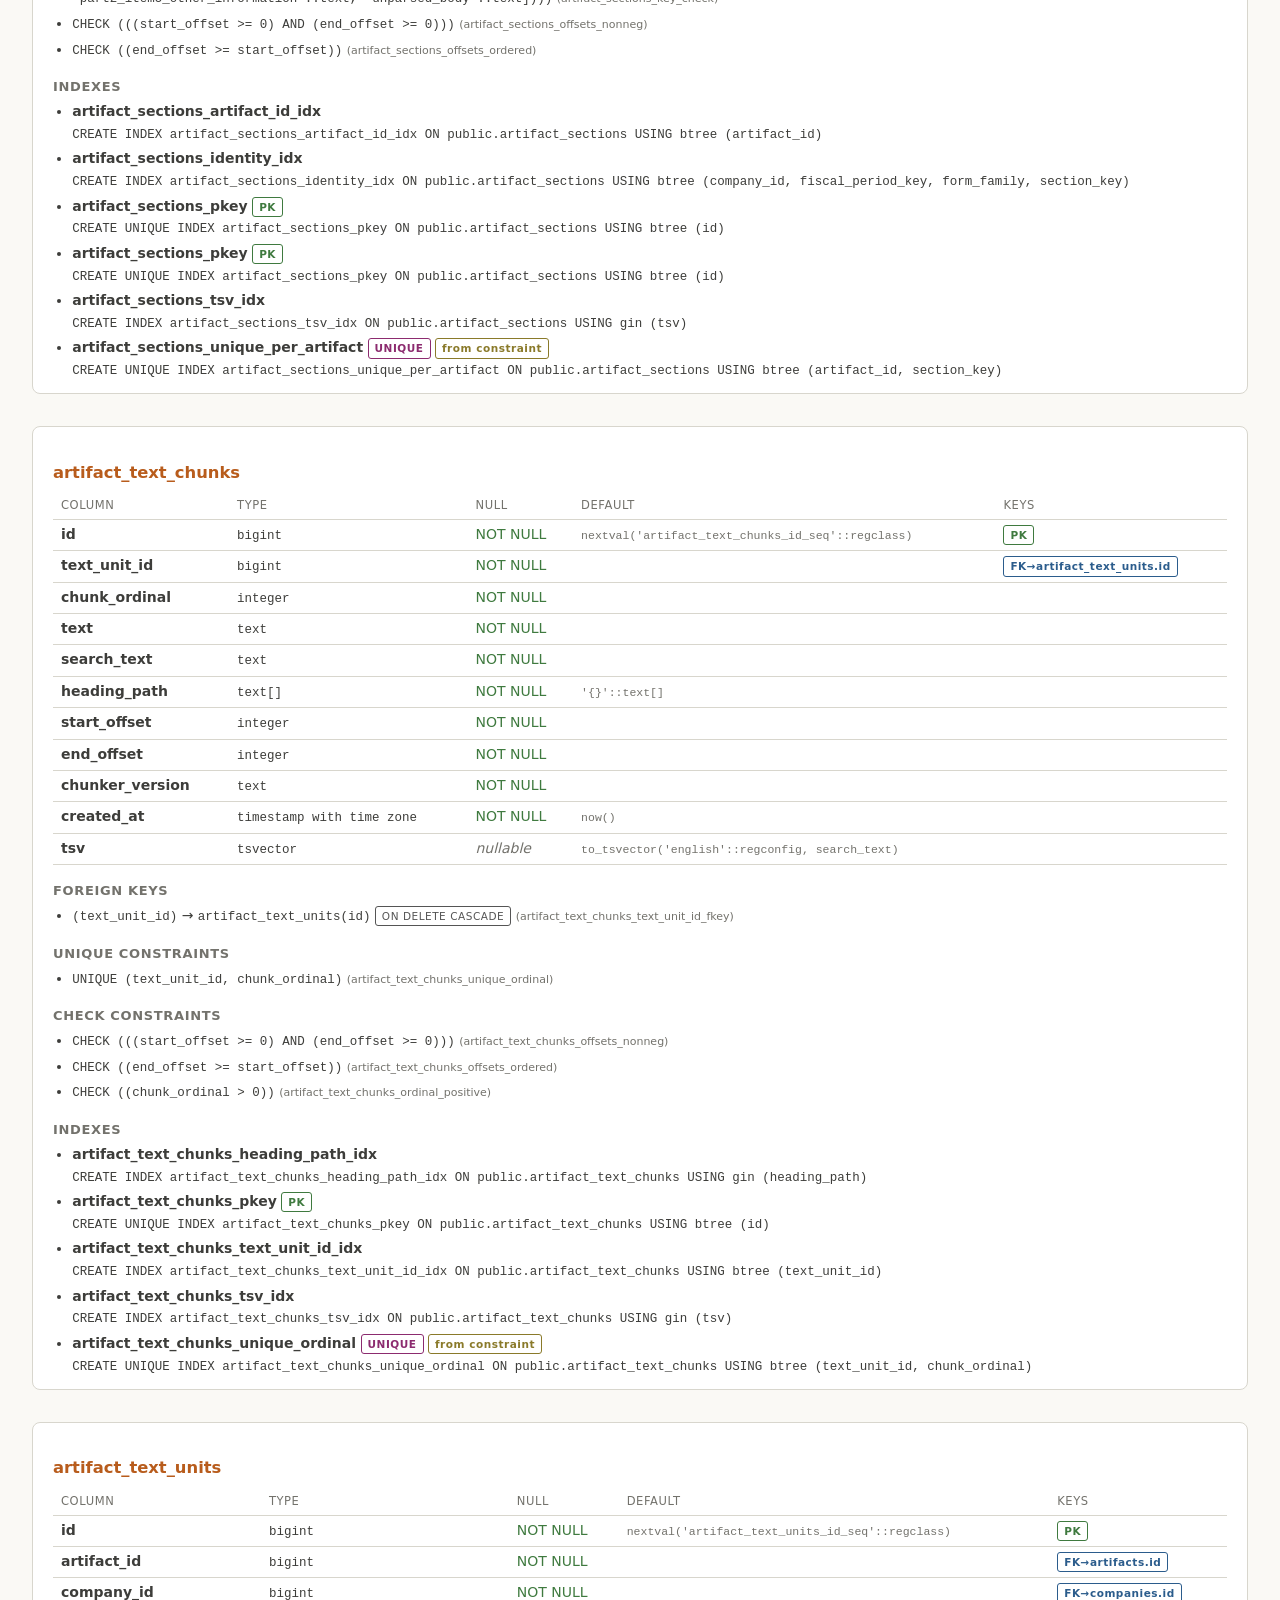
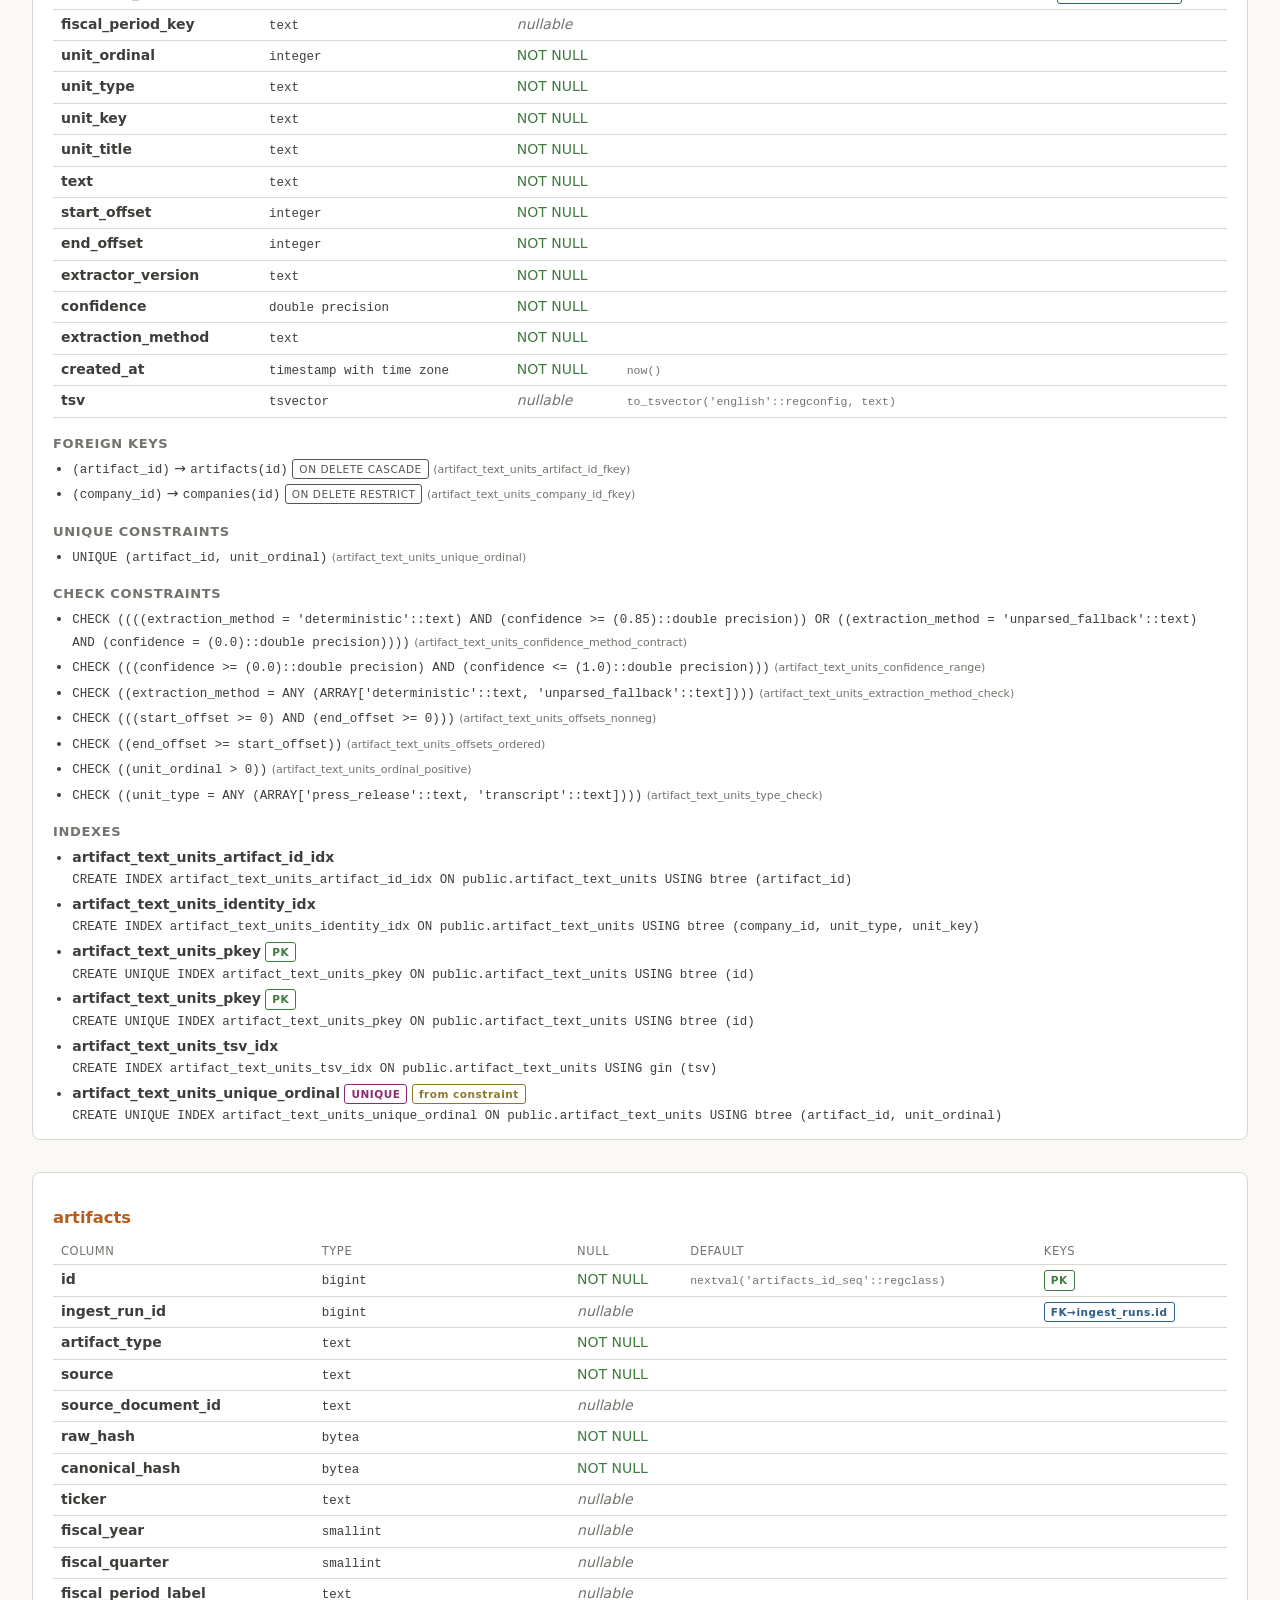
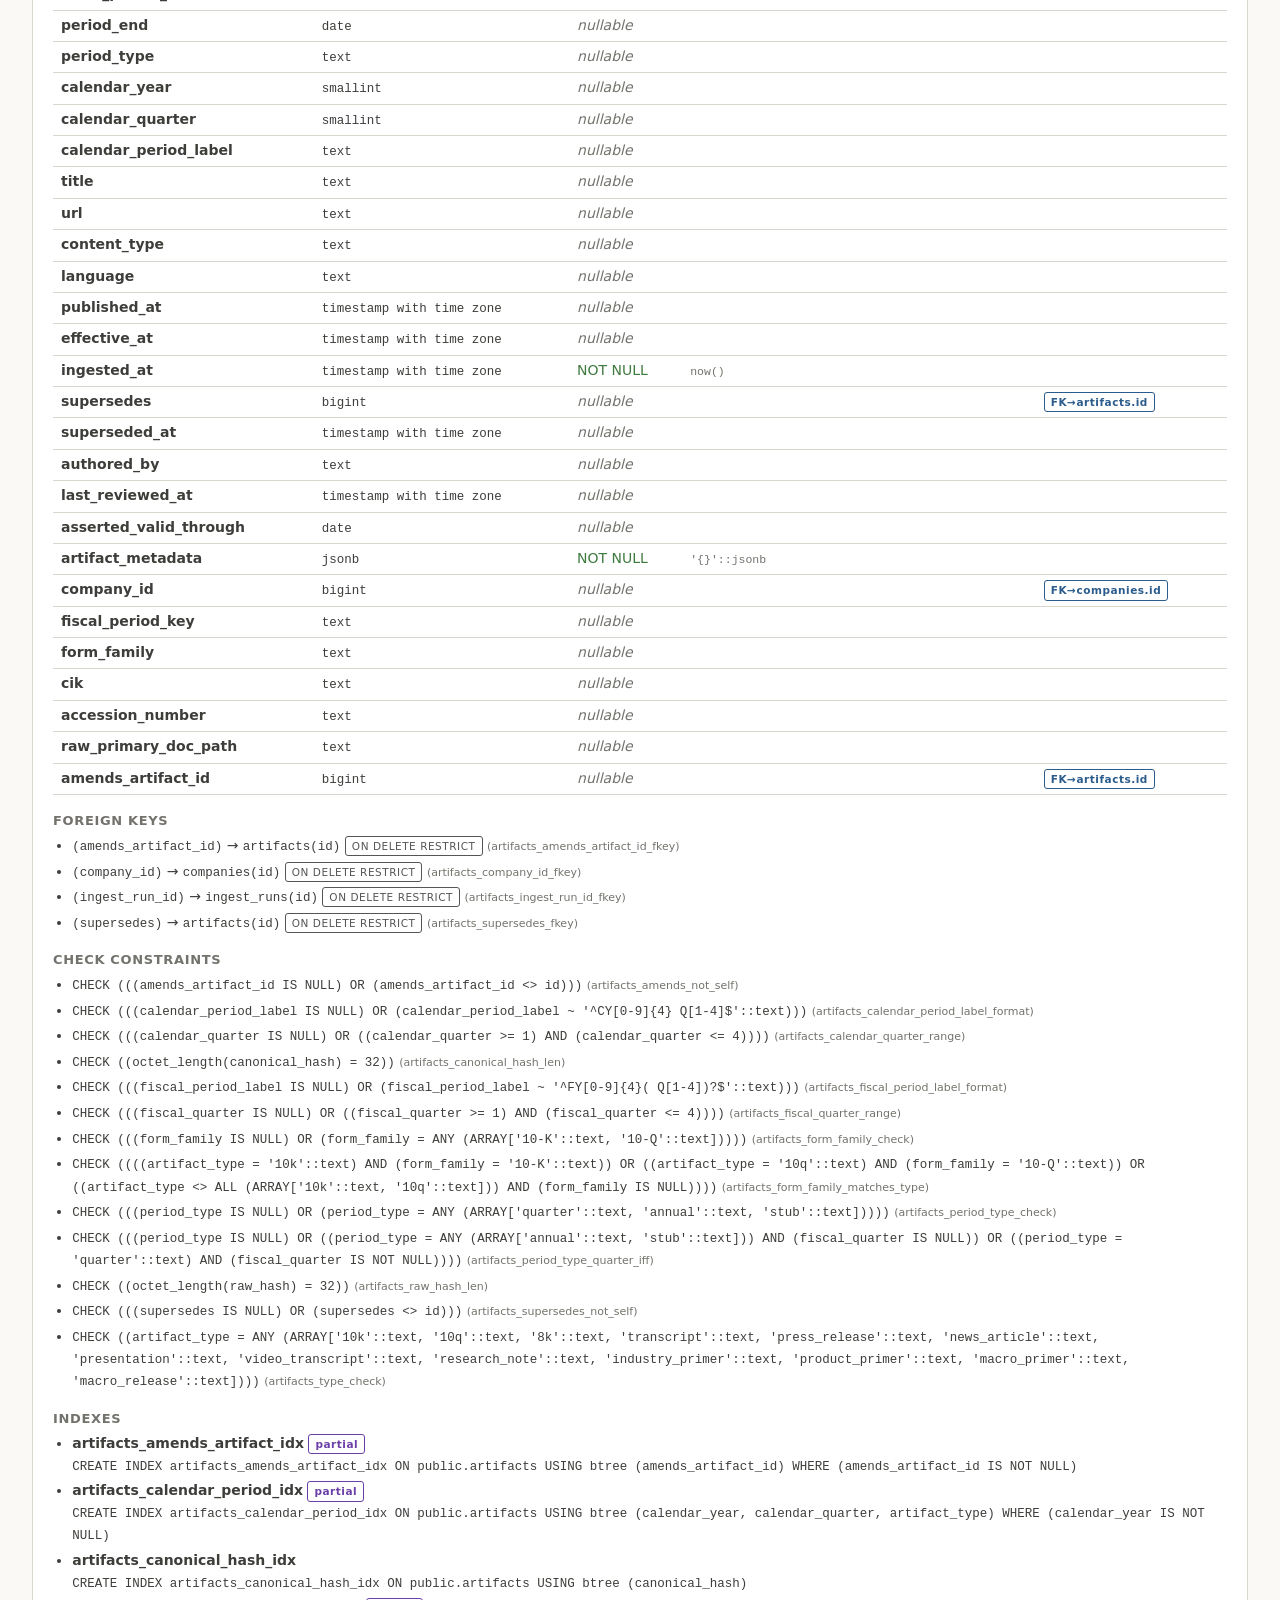
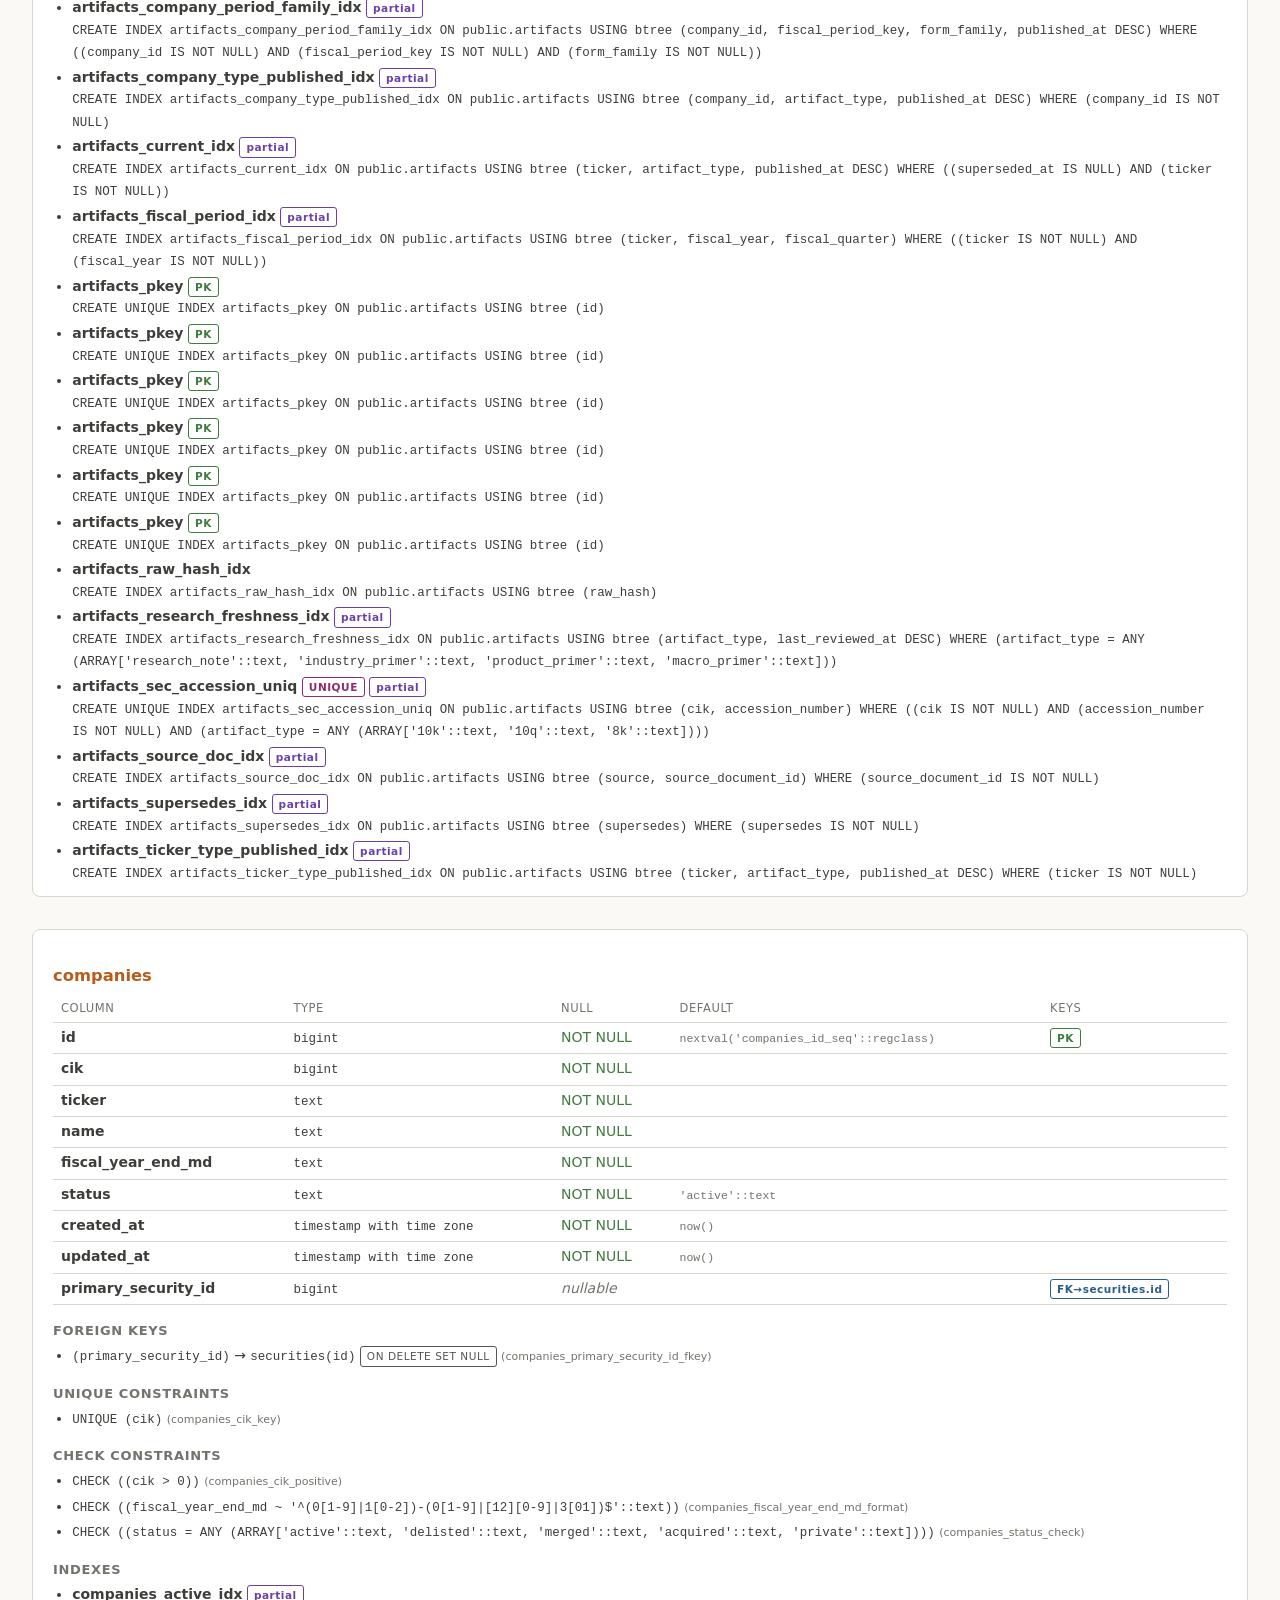
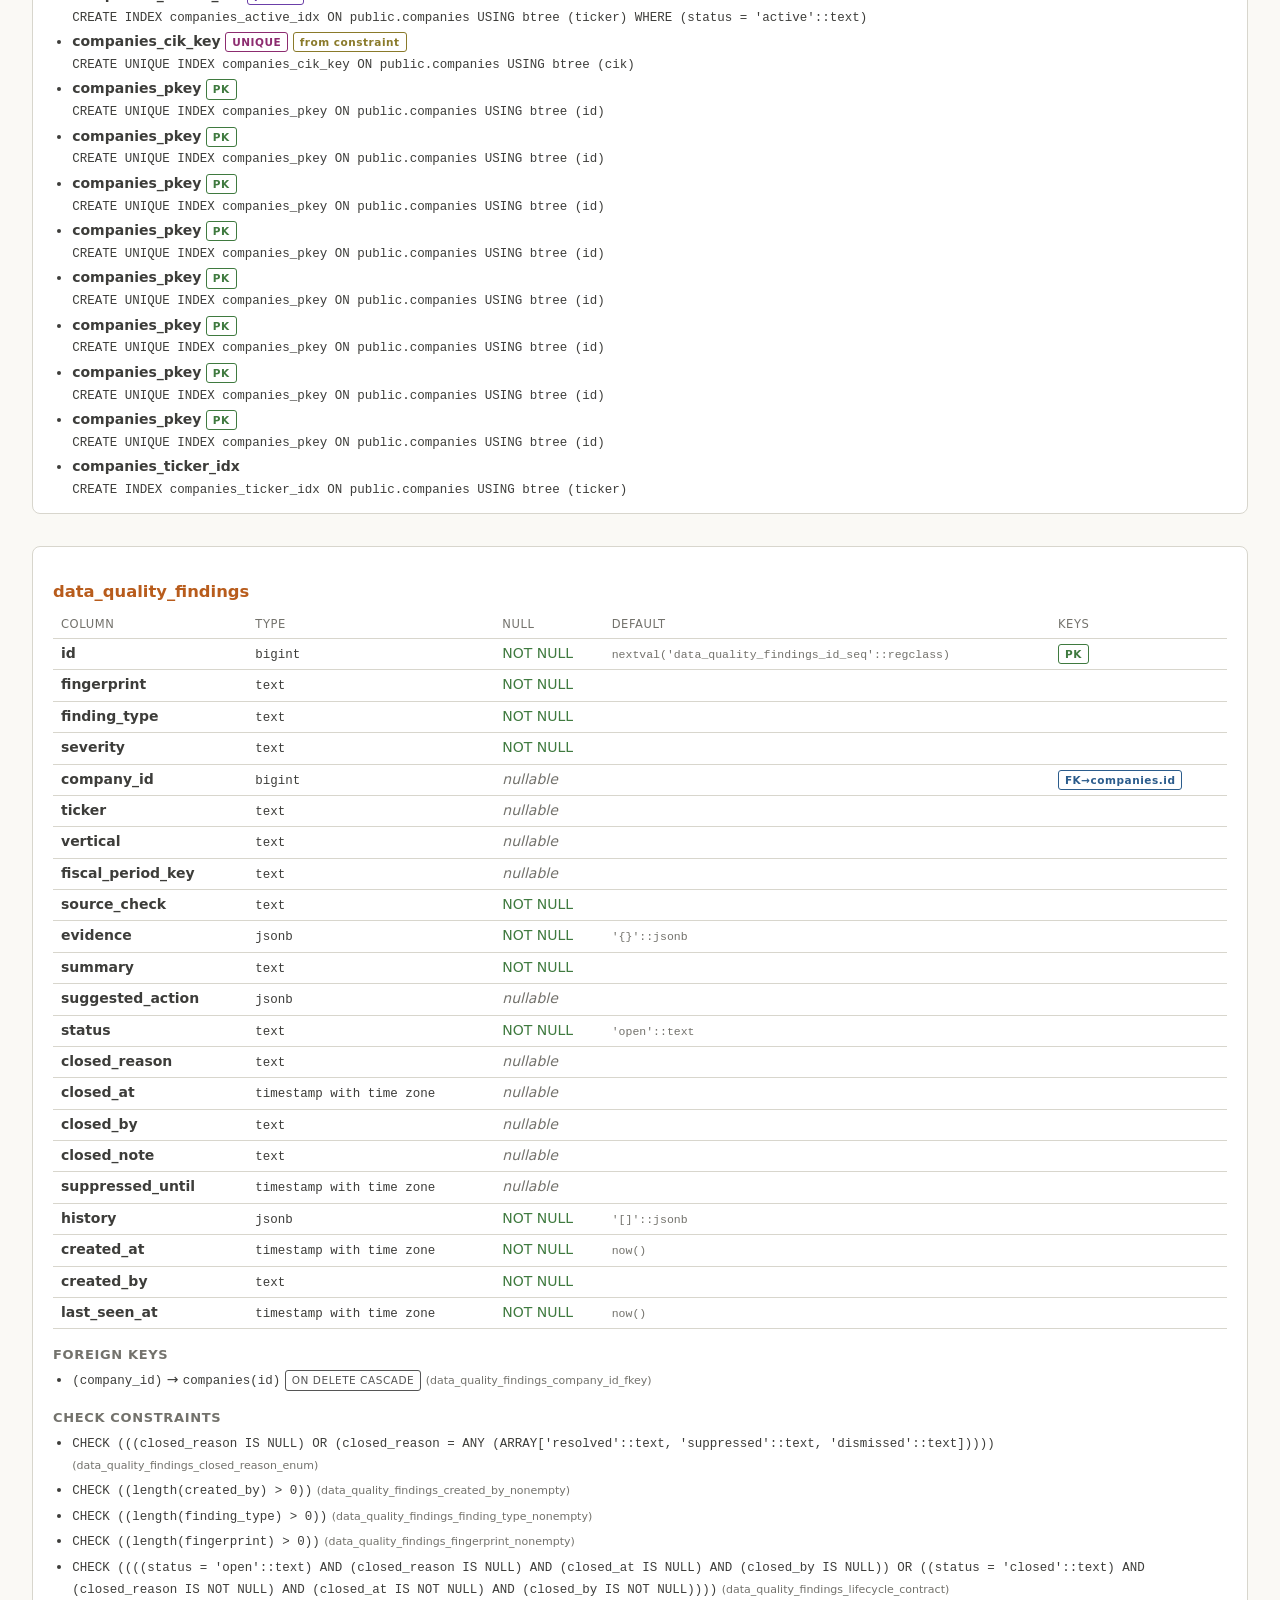
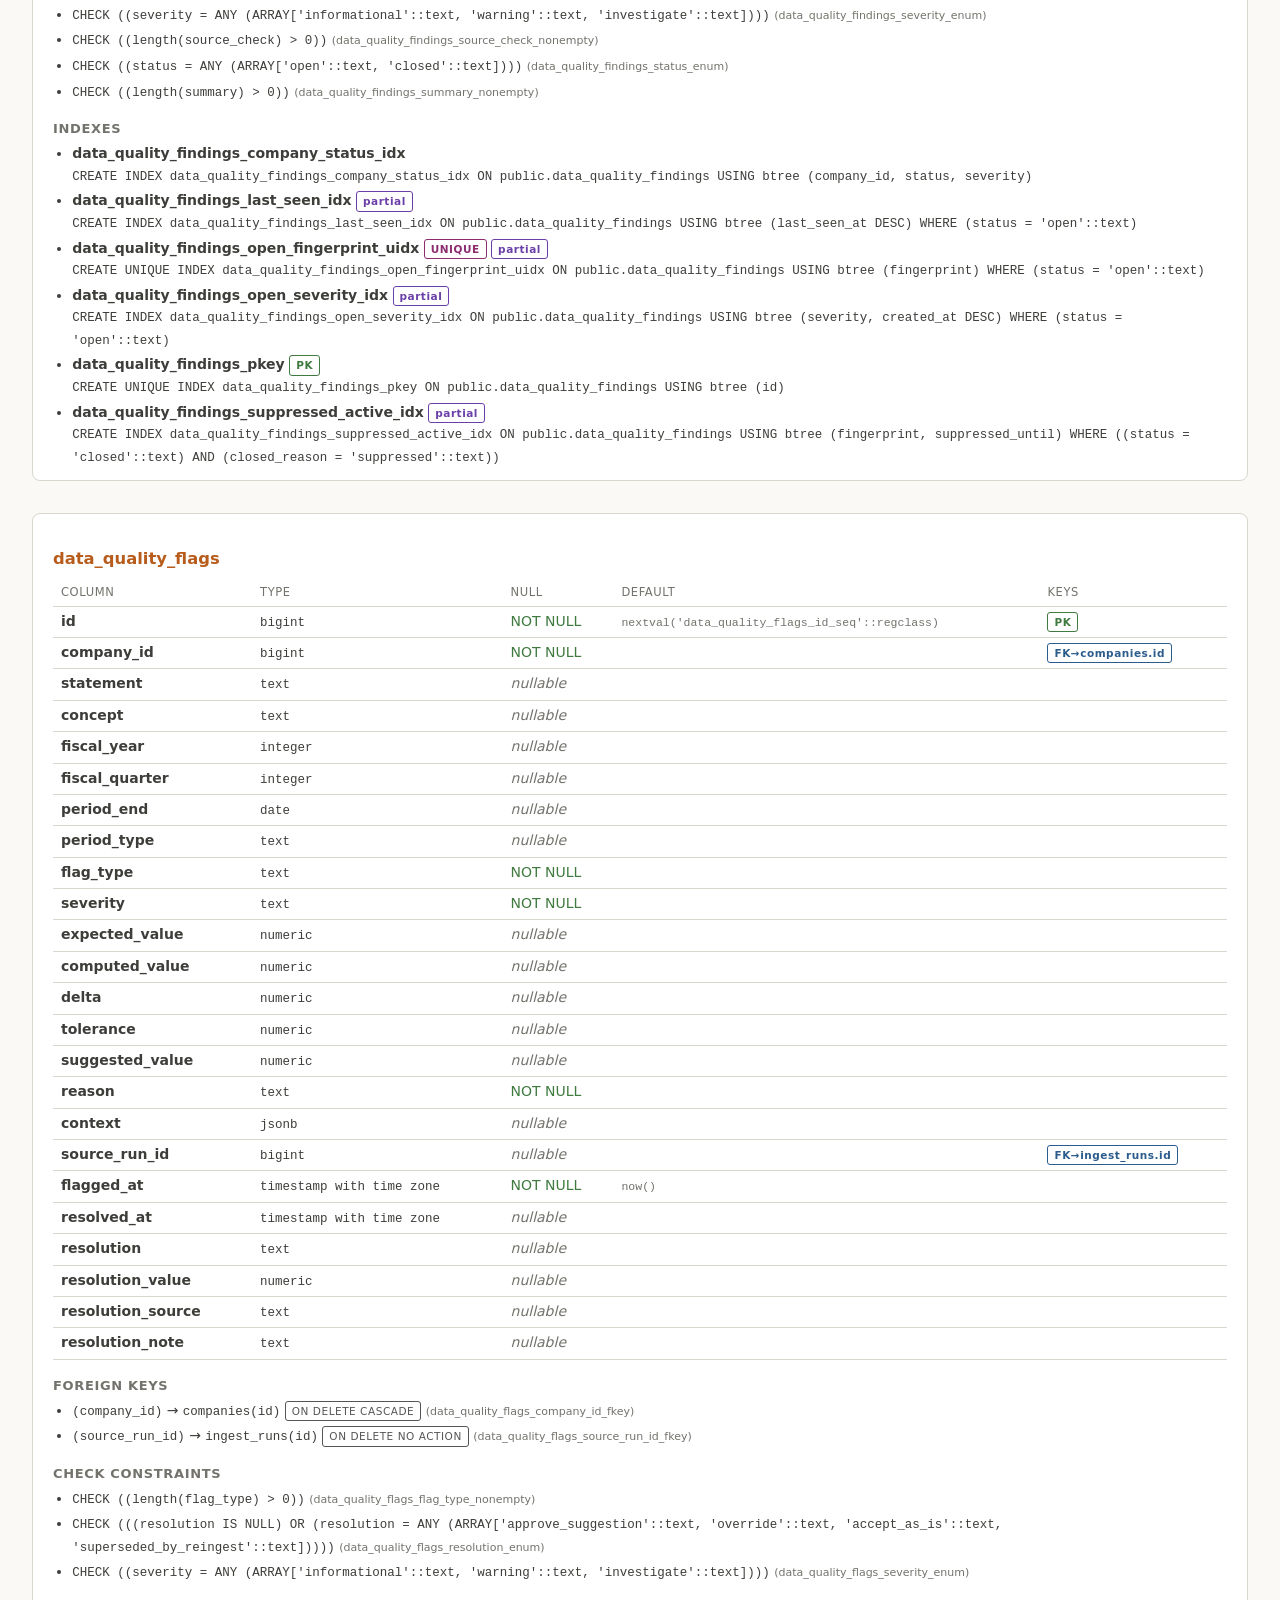
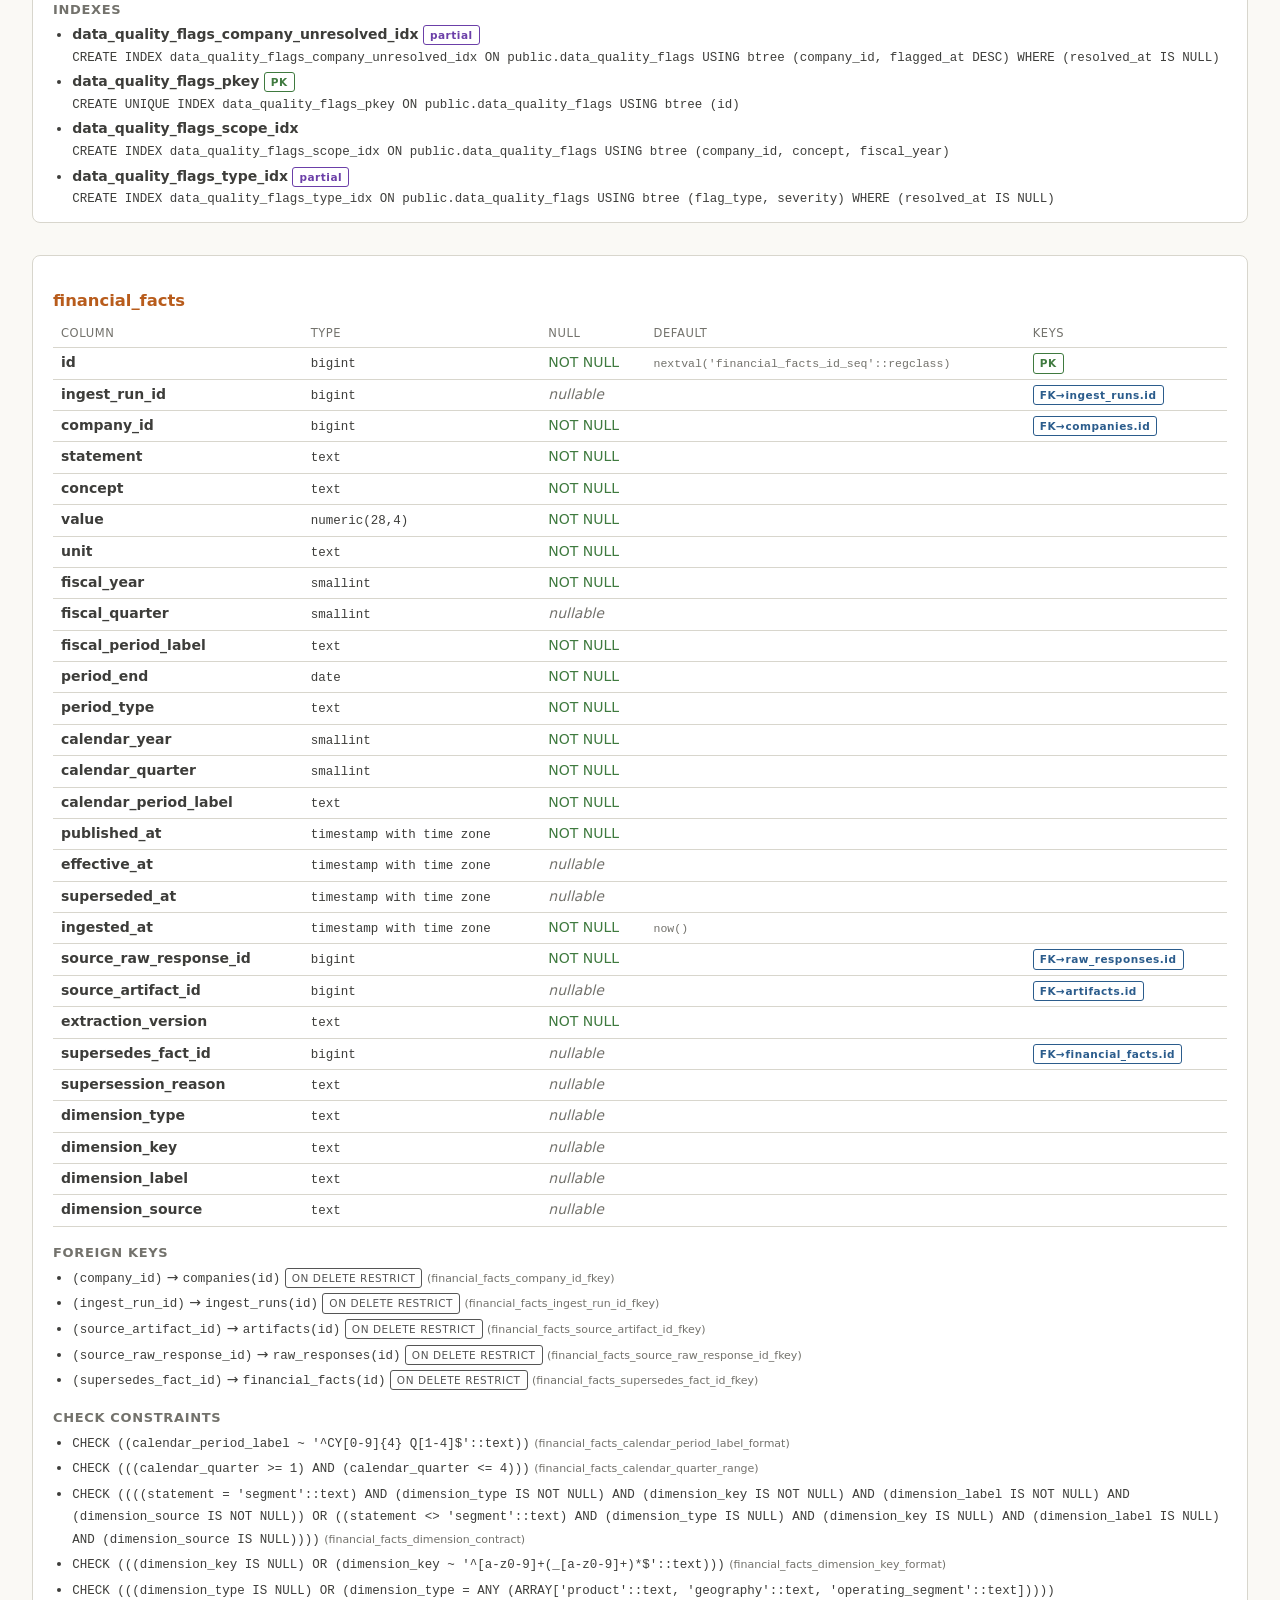
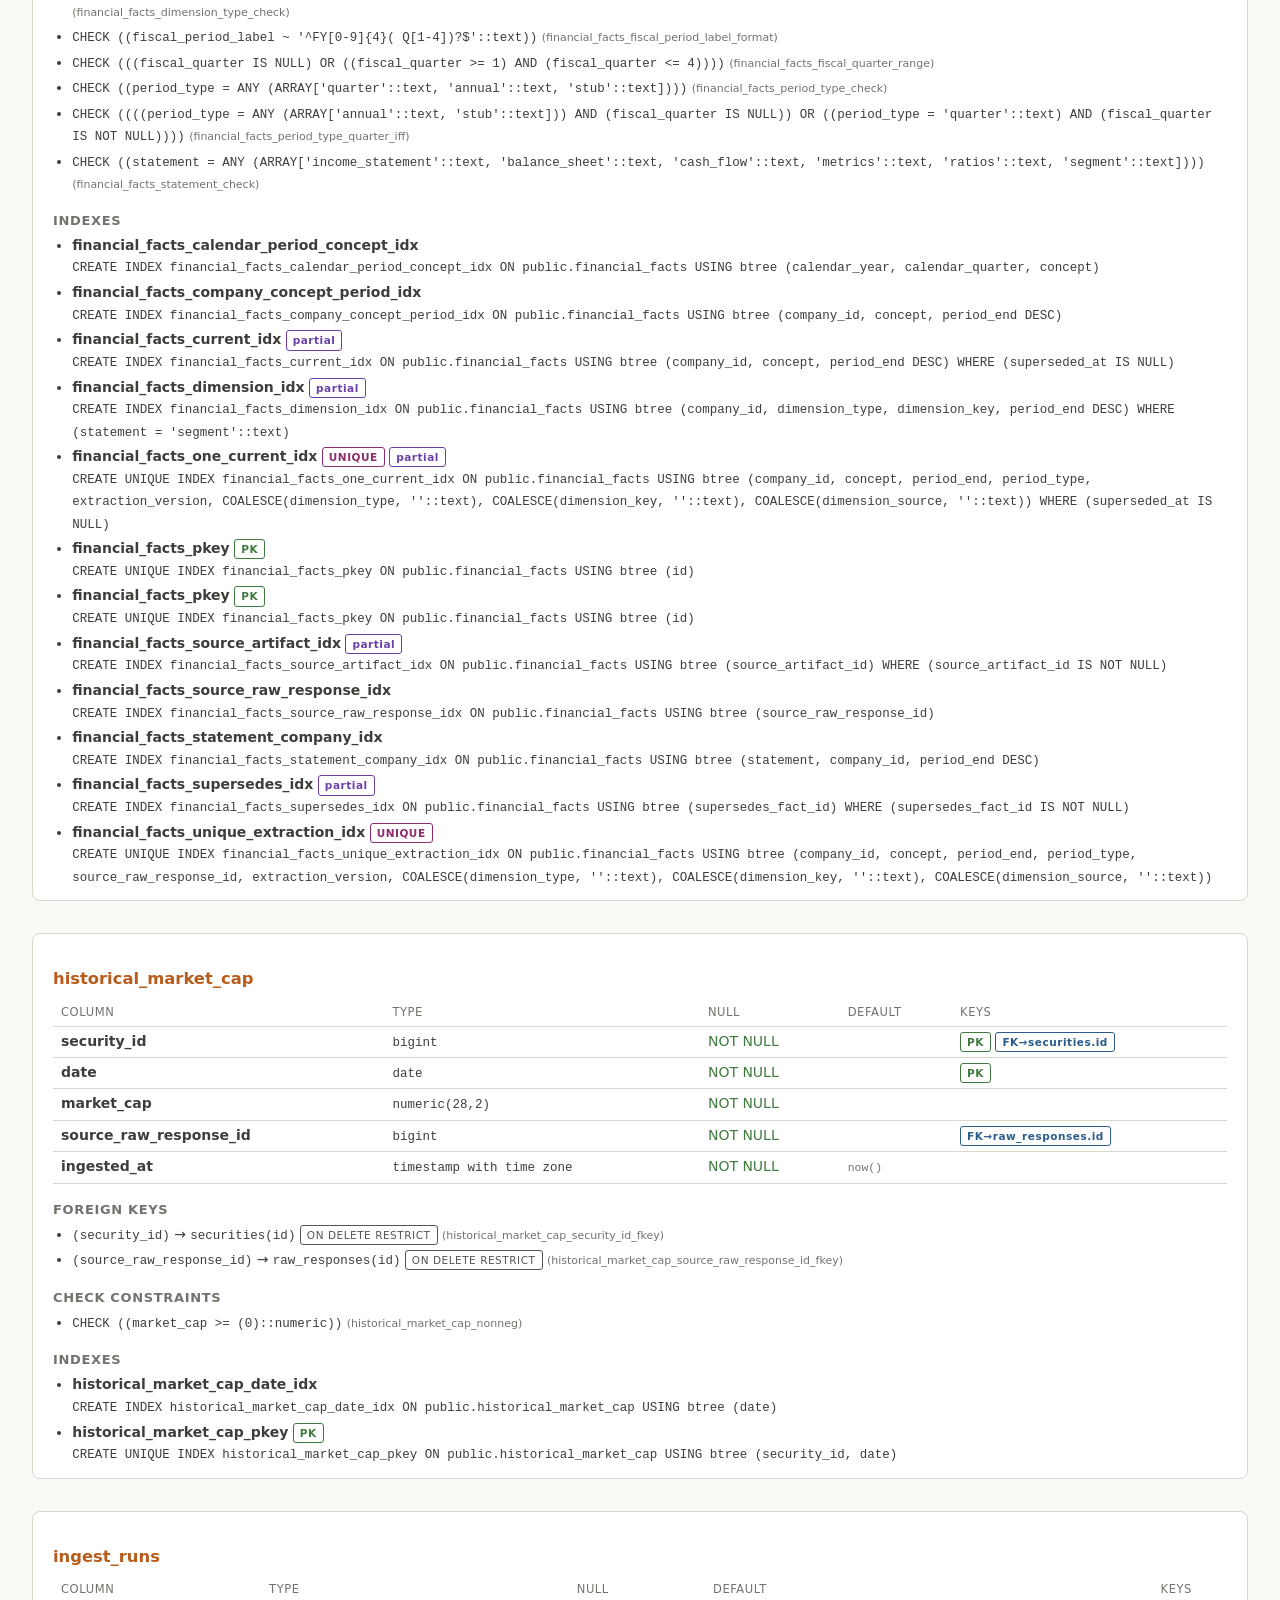
==== commit 0773226b: "Add prices vertical — schema, ingest, valuation views, /ask tools Adds daily prices + market cap + v" ====
--- a/arrow_db_schema.html
+++ b/arrow_db_schema.html
@@ -194,7 +194,7 @@
 </div>
 
 <h2>Per-table detail</h2>
-<nav class="toc"><a href='#tbl-artifact_section_chunks'>artifact_section_chunks</a> · <a href='#tbl-artifact_sections'>artifact_sections</a> · <a href='#tbl-artifact_text_chunks'>artifact_text_chunks</a> · <a href='#tbl-artifact_text_units'>artifact_text_units</a> · <a href='#tbl-artifacts'>artifacts</a> · <a href='#tbl-companies'>companies</a> · <a href='#tbl-data_quality_findings'>data_quality_findings</a> · <a href='#tbl-data_quality_flags'>data_quality_flags</a> · <a href='#tbl-financial_facts'>financial_facts</a> · <a href='#tbl-ingest_runs'>ingest_runs</a> · <a href='#tbl-raw_responses'>raw_responses</a> · <a href='#tbl-triage_session'>triage_session</a></nav>
+<nav class="toc"><a href='#tbl-artifact_section_chunks'>artifact_section_chunks</a> · <a href='#tbl-artifact_sections'>artifact_sections</a> · <a href='#tbl-artifact_text_chunks'>artifact_text_chunks</a> · <a href='#tbl-artifact_text_units'>artifact_text_units</a> · <a href='#tbl-artifacts'>artifacts</a> · <a href='#tbl-companies'>companies</a> · <a href='#tbl-data_quality_findings'>data_quality_findings</a> · <a href='#tbl-data_quality_flags'>data_quality_flags</a> · <a href='#tbl-financial_facts'>financial_facts</a> · <a href='#tbl-historical_market_cap'>historical_market_cap</a> · <a href='#tbl-ingest_runs'>ingest_runs</a> · <a href='#tbl-prices_daily'>prices_daily</a> · <a href='#tbl-raw_responses'>raw_responses</a> · <a href='#tbl-securities'>securities</a> · <a href='#tbl-triage_session'>triage_session</a></nav>
 <div class="cards">
 
     <section class="table-card" id="tbl-artifact_section_chunks">
@@ -1082,12 +1082,20 @@
                 <td class="col-keys"></td>
             </tr>
 
+            <tr>
+                <td class="col-name">primary_security_id</td>
+                <td class="col-type"><code>bigint</code></td>
+                <td class="col-null"><span class="null nullable">nullable</span></td>
+                <td class="col-default"><code></code></td>
+                <td class="col-keys"><span class="badge fk">FK→securities.id</span></td>
+            </tr>
+
             </tbody>
         </table>
-
+        <h4>Foreign keys</h4><ul><li><code>(primary_security_id)</code> → <code>securities(id)</code> <span class='badge on-delete'>ON DELETE SET NULL</span> <span class='cname'>(companies_primary_security_id_fkey)</span></li></ul>
         <h4>Unique constraints</h4><ul><li><code>UNIQUE (cik)</code> <span class='cname'>(companies_cik_key)</span></li></ul>
         <h4>Check constraints</h4><ul><li><code class='check-def'>CHECK ((cik &gt; 0))</code> <span class='cname'>(companies_cik_positive)</span></li><li><code class='check-def'>CHECK ((fiscal_year_end_md ~ &#x27;^(0[1-9]|1[0-2])-(0[1-9]|[12][0-9]|3[01])$&#x27;::text))</code> <span class='cname'>(companies_fiscal_year_end_md_format)</span></li><li><code class='check-def'>CHECK ((status = ANY (ARRAY[&#x27;active&#x27;::text, &#x27;delisted&#x27;::text, &#x27;merged&#x27;::text, &#x27;acquired&#x27;::text, &#x27;private&#x27;::text])))</code> <span class='cname'>(companies_status_check)</span></li></ul>
-        <h4>Indexes</h4><ul><li><b>companies_active_idx</b> <span class="badge partial">partial</span><br><code class='index-def'>CREATE INDEX companies_active_idx ON public.companies USING btree (ticker) WHERE (status = &#x27;active&#x27;::text)</code></li><li><b>companies_cik_key</b> <span class="badge uk">UNIQUE</span> <span class="badge cons">from constraint</span><br><code class='index-def'>CREATE UNIQUE INDEX companies_cik_key ON public.companies USING btree (cik)</code></li><li><b>companies_pkey</b> <span class="badge pk">PK</span><br><code class='index-def'>CREATE UNIQUE INDEX companies_pkey ON public.companies USING btree (id)</code></li><li><b>companies_pkey</b> <span class="badge pk">PK</span><br><code class='index-def'>CREATE UNIQUE INDEX companies_pkey ON public.companies USING btree (id)</code></li><li><b>companies_pkey</b> <span class="badge pk">PK</span><br><code class='index-def'>CREATE UNIQUE INDEX companies_pkey ON public.companies USING btree (id)</code></li><li><b>companies_pkey</b> <span class="badge pk">PK</span><br><code class='index-def'>CREATE UNIQUE INDEX companies_pkey ON public.companies USING btree (id)</code></li><li><b>companies_pkey</b> <span class="badge pk">PK</span><br><code class='index-def'>CREATE UNIQUE INDEX companies_pkey ON public.companies USING btree (id)</code></li><li><b>companies_pkey</b> <span class="badge pk">PK</span><br><code class='index-def'>CREATE UNIQUE INDEX companies_pkey ON public.companies USING btree (id)</code></li><li><b>companies_pkey</b> <span class="badge pk">PK</span><br><code class='index-def'>CREATE UNIQUE INDEX companies_pkey ON public.companies USING btree (id)</code></li><li><b>companies_ticker_idx</b> <br><code class='index-def'>CREATE INDEX companies_ticker_idx ON public.companies USING btree (ticker)</code></li></ul>
+        <h4>Indexes</h4><ul><li><b>companies_active_idx</b> <span class="badge partial">partial</span><br><code class='index-def'>CREATE INDEX companies_active_idx ON public.companies USING btree (ticker) WHERE (status = &#x27;active&#x27;::text)</code></li><li><b>companies_cik_key</b> <span class="badge uk">UNIQUE</span> <span class="badge cons">from constraint</span><br><code class='index-def'>CREATE UNIQUE INDEX companies_cik_key ON public.companies USING btree (cik)</code></li><li><b>companies_pkey</b> <span class="badge pk">PK</span><br><code class='index-def'>CREATE UNIQUE INDEX companies_pkey ON public.companies USING btree (id)</code></li><li><b>companies_pkey</b> <span class="badge pk">PK</span><br><code class='index-def'>CREATE UNIQUE INDEX companies_pkey ON public.companies USING btree (id)</code></li><li><b>companies_pkey</b> <span class="badge pk">PK</span><br><code class='index-def'>CREATE UNIQUE INDEX companies_pkey ON public.companies USING btree (id)</code></li><li><b>companies_pkey</b> <span class="badge pk">PK</span><br><code class='index-def'>CREATE UNIQUE INDEX companies_pkey ON public.companies USING btree (id)</code></li><li><b>companies_pkey</b> <span class="badge pk">PK</span><br><code class='index-def'>CREATE UNIQUE INDEX companies_pkey ON public.companies USING btree (id)</code></li><li><b>companies_pkey</b> <span class="badge pk">PK</span><br><code class='index-def'>CREATE UNIQUE INDEX companies_pkey ON public.companies USING btree (id)</code></li><li><b>companies_pkey</b> <span class="badge pk">PK</span><br><code class='index-def'>CREATE UNIQUE INDEX companies_pkey ON public.companies USING btree (id)</code></li><li><b>companies_pkey</b> <span class="badge pk">PK</span><br><code class='index-def'>CREATE UNIQUE INDEX companies_pkey ON public.companies USING btree (id)</code></li><li><b>companies_ticker_idx</b> <br><code class='index-def'>CREATE INDEX companies_ticker_idx ON public.companies USING btree (ticker)</code></li></ul>
     </section>
 
 
@@ -1734,6 +1742,63 @@
     </section>
 
 
+    <section class="table-card" id="tbl-historical_market_cap">
+        <h3>historical_market_cap</h3>
+        <table class="cols">
+            <thead>
+                <tr><th>Column</th><th>Type</th><th>Null</th><th>Default</th><th>Keys</th></tr>
+            </thead>
+            <tbody>
+
+            <tr>
+                <td class="col-name">security_id</td>
+                <td class="col-type"><code>bigint</code></td>
+                <td class="col-null"><span class="null notnull">NOT NULL</span></td>
+                <td class="col-default"><code></code></td>
+                <td class="col-keys"><span class="badge pk">PK</span> <span class="badge fk">FK→securities.id</span></td>
+            </tr>
+
+            <tr>
+                <td class="col-name">date</td>
+                <td class="col-type"><code>date</code></td>
+                <td class="col-null"><span class="null notnull">NOT NULL</span></td>
+                <td class="col-default"><code></code></td>
+                <td class="col-keys"><span class="badge pk">PK</span></td>
+            </tr>
+
+            <tr>
+                <td class="col-name">market_cap</td>
+                <td class="col-type"><code>numeric(28,2)</code></td>
+                <td class="col-null"><span class="null notnull">NOT NULL</span></td>
+                <td class="col-default"><code></code></td>
+                <td class="col-keys"></td>
+            </tr>
+
+            <tr>
+                <td class="col-name">source_raw_response_id</td>
+                <td class="col-type"><code>bigint</code></td>
+                <td class="col-null"><span class="null notnull">NOT NULL</span></td>
+                <td class="col-default"><code></code></td>
+                <td class="col-keys"><span class="badge fk">FK→raw_responses.id</span></td>
+            </tr>
+
+            <tr>
+                <td class="col-name">ingested_at</td>
+                <td class="col-type"><code>timestamp with time zone</code></td>
+                <td class="col-null"><span class="null notnull">NOT NULL</span></td>
+                <td class="col-default"><code>now()</code></td>
+                <td class="col-keys"></td>
+            </tr>
+
+            </tbody>
+        </table>
+        <h4>Foreign keys</h4><ul><li><code>(security_id)</code> → <code>securities(id)</code> <span class='badge on-delete'>ON DELETE RESTRICT</span> <span class='cname'>(historical_market_cap_security_id_fkey)</span></li><li><code>(source_raw_response_id)</code> → <code>raw_responses(id)</code> <span class='badge on-delete'>ON DELETE RESTRICT</span> <span class='cname'>(historical_market_cap_source_raw_response_id_fkey)</span></li></ul>
+
+        <h4>Check constraints</h4><ul><li><code class='check-def'>CHECK ((market_cap &gt;= (0)::numeric))</code> <span class='cname'>(historical_market_cap_nonneg)</span></li></ul>
+        <h4>Indexes</h4><ul><li><b>historical_market_cap_date_idx</b> <br><code class='index-def'>CREATE INDEX historical_market_cap_date_idx ON public.historical_market_cap USING btree (date)</code></li><li><b>historical_market_cap_pkey</b> <span class="badge pk">PK</span><br><code class='index-def'>CREATE UNIQUE INDEX historical_market_cap_pkey ON public.historical_market_cap USING btree (security_id, date)</code></li></ul>
+    </section>
+
+
     <section class="table-card" id="tbl-ingest_runs">
         <h3>ingest_runs</h3>
         <table class="cols">
@@ -1839,6 +1904,103 @@
     </section>
 
 
+    <section class="table-card" id="tbl-prices_daily">
+        <h3>prices_daily</h3>
+        <table class="cols">
+            <thead>
+                <tr><th>Column</th><th>Type</th><th>Null</th><th>Default</th><th>Keys</th></tr>
+            </thead>
+            <tbody>
+
+            <tr>
+                <td class="col-name">security_id</td>
+                <td class="col-type"><code>bigint</code></td>
+                <td class="col-null"><span class="null notnull">NOT NULL</span></td>
+                <td class="col-default"><code></code></td>
+                <td class="col-keys"><span class="badge pk">PK</span> <span class="badge fk">FK→securities.id</span></td>
+            </tr>
+
+            <tr>
+                <td class="col-name">date</td>
+                <td class="col-type"><code>date</code></td>
+                <td class="col-null"><span class="null notnull">NOT NULL</span></td>
+                <td class="col-default"><code></code></td>
+                <td class="col-keys"><span class="badge pk">PK</span></td>
+            </tr>
+
+            <tr>
+                <td class="col-name">open</td>
+                <td class="col-type"><code>numeric(18,6)</code></td>
+                <td class="col-null"><span class="null notnull">NOT NULL</span></td>
+                <td class="col-default"><code></code></td>
+                <td class="col-keys"></td>
+            </tr>
+
+            <tr>
+                <td class="col-name">high</td>
+                <td class="col-type"><code>numeric(18,6)</code></td>
+                <td class="col-null"><span class="null notnull">NOT NULL</span></td>
+                <td class="col-default"><code></code></td>
+                <td class="col-keys"></td>
+            </tr>
+
+            <tr>
+                <td class="col-name">low</td>
+                <td class="col-type"><code>numeric(18,6)</code></td>
+                <td class="col-null"><span class="null notnull">NOT NULL</span></td>
+                <td class="col-default"><code></code></td>
+                <td class="col-keys"></td>
+            </tr>
+
+            <tr>
+                <td class="col-name">close</td>
+                <td class="col-type"><code>numeric(18,6)</code></td>
+                <td class="col-null"><span class="null notnull">NOT NULL</span></td>
+                <td class="col-default"><code></code></td>
+                <td class="col-keys"></td>
+            </tr>
+
+            <tr>
+                <td class="col-name">adj_close</td>
+                <td class="col-type"><code>numeric(18,6)</code></td>
+                <td class="col-null"><span class="null notnull">NOT NULL</span></td>
+                <td class="col-default"><code></code></td>
+                <td class="col-keys"></td>
+            </tr>
+
+            <tr>
+                <td class="col-name">volume</td>
+                <td class="col-type"><code>bigint</code></td>
+                <td class="col-null"><span class="null notnull">NOT NULL</span></td>
+                <td class="col-default"><code></code></td>
+                <td class="col-keys"></td>
+            </tr>
+
+            <tr>
+                <td class="col-name">source_raw_response_id</td>
+                <td class="col-type"><code>bigint</code></td>
+                <td class="col-null"><span class="null notnull">NOT NULL</span></td>
+                <td class="col-default"><code></code></td>
+                <td class="col-keys"><span class="badge fk">FK→raw_responses.id</span></td>
+            </tr>
+
+            <tr>
+                <td class="col-name">ingested_at</td>
+                <td class="col-type"><code>timestamp with time zone</code></td>
+                <td class="col-null"><span class="null notnull">NOT NULL</span></td>
+                <td class="col-default"><code>now()</code></td>
+                <td class="col-keys"></td>
+            </tr>
+
+            </tbody>
+        </table>
+        <h4>Foreign keys</h4><ul><li><code>(security_id)</code> → <code>securities(id)</code> <span class='badge on-delete'>ON DELETE RESTRICT</span> <span class='cname'>(prices_daily_security_id_fkey)</span></li><li><code>(source_raw_response_id)</code> → <code>raw_responses(id)</code> <span class='badge on-delete'>ON DELETE RESTRICT</span> <span class='cname'>(prices_daily_source_raw_response_id_fkey)</span></li></ul>
+
+        <h4>Check constraints</h4><ul><li><code class='check-def'>CHECK ((adj_close &gt; (0)::numeric))</code> <span class='cname'>(prices_daily_adj_close_positive)</span></li><li><code class='check-def'>CHECK ((close &gt; (0)::numeric))</code> <span class='cname'>(prices_daily_close_positive)</span></li><li><code class='check-def'>CHECK ((high &gt;= low))</code> <span class='cname'>(prices_daily_high_low_ordered)</span></li><li><code class='check-def'>CHECK ((volume &gt;= 0))</code> <span class='cname'>(prices_daily_volume_nonneg)</span></li></ul>
+        <h4>Indexes</h4><ul><li><b>prices_daily_date_idx</b> <br><code class='index-def'>CREATE INDEX prices_daily_date_idx ON public.prices_daily USING btree (date)</code></li><li><b>prices_daily_pkey</b> <span class="badge pk">PK</span><br><code class='index-def'>CREATE UNIQUE INDEX prices_daily_pkey ON public.prices_daily USING btree (security_id, date)</code></li></ul>
+    </section>
+
+
     <section class="table-card" id="tbl-raw_responses">
         <h3>raw_responses</h3>
         <table class="cols">
@@ -1972,7 +2134,80 @@
         <h4>Foreign keys</h4><ul><li><code>(ingest_run_id)</code> → <code>ingest_runs(id)</code> <span class='badge on-delete'>ON DELETE RESTRICT</span> <span class='cname'>(raw_responses_ingest_run_id_fkey)</span></li></ul>
 
         <h4>Check constraints</h4><ul><li><code class='check-def'>CHECK (((body_jsonb IS NULL) &lt;&gt; (body_raw IS NULL)))</code> <span class='cname'>(raw_responses_body_xor)</span></li><li><code class='check-def'>CHECK ((octet_length(canonical_hash) = 32))</code> <span class='cname'>(raw_responses_canonical_hash_len)</span></li><li><code class='check-def'>CHECK ((octet_length(params_hash) = 32))</code> <span class='cname'>(raw_responses_params_hash_len)</span></li><li><code class='check-def'>CHECK ((octet_length(raw_hash) = 32))</code> <span class='cname'>(raw_responses_raw_hash_len)</span></li></ul>
-        <h4>Indexes</h4><ul><li><b>raw_responses_canonical_hash_idx</b> <br><code class='index-def'>CREATE INDEX raw_responses_canonical_hash_idx ON public.raw_responses USING btree (canonical_hash)</code></li><li><b>raw_responses_ingest_run_id_idx</b> <br><code class='index-def'>CREATE INDEX raw_responses_ingest_run_id_idx ON public.raw_responses USING btree (ingest_run_id)</code></li><li><b>raw_responses_pkey</b> <span class="badge pk">PK</span><br><code class='index-def'>CREATE UNIQUE INDEX raw_responses_pkey ON public.raw_responses USING btree (id)</code></li><li><b>raw_responses_pkey</b> <span class="badge pk">PK</span><br><code class='index-def'>CREATE UNIQUE INDEX raw_responses_pkey ON public.raw_responses USING btree (id)</code></li><li><b>raw_responses_raw_hash_idx</b> <br><code class='index-def'>CREATE INDEX raw_responses_raw_hash_idx ON public.raw_responses USING btree (raw_hash)</code></li><li><b>raw_responses_request_fetched_idx</b> <br><code class='index-def'>CREATE INDEX raw_responses_request_fetched_idx ON public.raw_responses USING btree (vendor, endpoint, params_hash, fetched_at DESC)</code></li></ul>
+        <h4>Indexes</h4><ul><li><b>raw_responses_canonical_hash_idx</b> <br><code class='index-def'>CREATE INDEX raw_responses_canonical_hash_idx ON public.raw_responses USING btree (canonical_hash)</code></li><li><b>raw_responses_ingest_run_id_idx</b> <br><code class='index-def'>CREATE INDEX raw_responses_ingest_run_id_idx ON public.raw_responses USING btree (ingest_run_id)</code></li><li><b>raw_responses_pkey</b> <span class="badge pk">PK</span><br><code class='index-def'>CREATE UNIQUE INDEX raw_responses_pkey ON public.raw_responses USING btree (id)</code></li><li><b>raw_responses_pkey</b> <span class="badge pk">PK</span><br><code class='index-def'>CREATE UNIQUE INDEX raw_responses_pkey ON public.raw_responses USING btree (id)</code></li><li><b>raw_responses_pkey</b> <span class="badge pk">PK</span><br><code class='index-def'>CREATE UNIQUE INDEX raw_responses_pkey ON public.raw_responses USING btree (id)</code></li><li><b>raw_responses_pkey</b> <span class="badge pk">PK</span><br><code class='index-def'>CREATE UNIQUE INDEX raw_responses_pkey ON public.raw_responses USING btree (id)</code></li><li><b>raw_responses_raw_hash_idx</b> <br><code class='index-def'>CREATE INDEX raw_responses_raw_hash_idx ON public.raw_responses USING btree (raw_hash)</code></li><li><b>raw_responses_request_fetched_idx</b> <br><code class='index-def'>CREATE INDEX raw_responses_request_fetched_idx ON public.raw_responses USING btree (vendor, endpoint, params_hash, fetched_at DESC)</code></li></ul>
+    </section>
+
+
+    <section class="table-card" id="tbl-securities">
+        <h3>securities</h3>
+        <table class="cols">
+            <thead>
+                <tr><th>Column</th><th>Type</th><th>Null</th><th>Default</th><th>Keys</th></tr>
+            </thead>
+            <tbody>
+
+            <tr>
+                <td class="col-name">id</td>
+                <td class="col-type"><code>bigint</code></td>
+                <td class="col-null"><span class="null notnull">NOT NULL</span></td>
+                <td class="col-default"><code>nextval(&#x27;securities_id_seq&#x27;::regclass)</code></td>
+                <td class="col-keys"><span class="badge pk">PK</span></td>
+            </tr>
+
+            <tr>
+                <td class="col-name">company_id</td>
+                <td class="col-type"><code>bigint</code></td>
+                <td class="col-null"><span class="null nullable">nullable</span></td>
+                <td class="col-default"><code></code></td>
+                <td class="col-keys"><span class="badge fk">FK→companies.id</span></td>
+            </tr>
+
+            <tr>
+                <td class="col-name">ticker</td>
+                <td class="col-type"><code>text</code></td>
+                <td class="col-null"><span class="null notnull">NOT NULL</span></td>
+                <td class="col-default"><code></code></td>
+                <td class="col-keys"></td>
+            </tr>
+
+            <tr>
+                <td class="col-name">kind</td>
+                <td class="col-type"><code>text</code></td>
+                <td class="col-null"><span class="null notnull">NOT NULL</span></td>
+                <td class="col-default"><code></code></td>
+                <td class="col-keys"></td>
+            </tr>
+
+            <tr>
+                <td class="col-name">status</td>
+                <td class="col-type"><code>text</code></td>
+                <td class="col-null"><span class="null notnull">NOT NULL</span></td>
+                <td class="col-default"><code>&#x27;active&#x27;::text</code></td>
+                <td class="col-keys"></td>
+            </tr>
+
+            <tr>
+                <td class="col-name">created_at</td>
+                <td class="col-type"><code>timestamp with time zone</code></td>
+                <td class="col-null"><span class="null notnull">NOT NULL</span></td>
+                <td class="col-default"><code>now()</code></td>
+                <td class="col-keys"></td>
+            </tr>
+
+            <tr>
+                <td class="col-name">updated_at</td>
+                <td class="col-type"><code>timestamp with time zone</code></td>
+                <td class="col-null"><span class="null notnull">NOT NULL</span></td>
+                <td class="col-default"><code>now()</code></td>
+                <td class="col-keys"></td>
+            </tr>
+
+            </tbody>
+        </table>
+        <h4>Foreign keys</h4><ul><li><code>(company_id)</code> → <code>companies(id)</code> <span class='badge on-delete'>ON DELETE RESTRICT</span> <span class='cname'>(securities_company_id_fkey)</span></li></ul>
+
+        <h4>Check constraints</h4><ul><li><code class='check-def'>CHECK ((((kind = &#x27;common_stock&#x27;::text) AND (company_id IS NOT NULL)) OR ((kind = ANY (ARRAY[&#x27;etf&#x27;::text, &#x27;index&#x27;::text])) AND (company_id IS NULL))))</code> <span class='cname'>(securities_company_for_stock)</span></li><li><code class='check-def'>CHECK ((kind = ANY (ARRAY[&#x27;common_stock&#x27;::text, &#x27;etf&#x27;::text, &#x27;index&#x27;::text])))</code> <span class='cname'>(securities_kind_check)</span></li><li><code class='check-def'>CHECK ((status = ANY (ARRAY[&#x27;active&#x27;::text, &#x27;delisted&#x27;::text])))</code> <span class='cname'>(securities_status_check)</span></li></ul>
+        <h4>Indexes</h4><ul><li><b>securities_company_idx</b> <span class="badge partial">partial</span><br><code class='index-def'>CREATE INDEX securities_company_idx ON public.securities USING btree (company_id) WHERE (company_id IS NOT NULL)</code></li><li><b>securities_pkey</b> <span class="badge pk">PK</span><br><code class='index-def'>CREATE UNIQUE INDEX securities_pkey ON public.securities USING btree (id)</code></li><li><b>securities_pkey</b> <span class="badge pk">PK</span><br><code class='index-def'>CREATE UNIQUE INDEX securities_pkey ON public.securities USING btree (id)</code></li><li><b>securities_pkey</b> <span class="badge pk">PK</span><br><code class='index-def'>CREATE UNIQUE INDEX securities_pkey ON public.securities USING btree (id)</code></li><li><b>securities_pkey</b> <span class="badge pk">PK</span><br><code class='index-def'>CREATE UNIQUE INDEX securities_pkey ON public.securities USING btree (id)</code></li><li><b>securities_ticker_active_idx</b> <span class="badge uk">UNIQUE</span> <span class="badge partial">partial</span><br><code class='index-def'>CREATE UNIQUE INDEX securities_ticker_active_idx ON public.securities USING btree (ticker) WHERE (status = &#x27;active&#x27;::text)</code></li></ul>
     </section>
 
 
@@ -2120,10 +2355,10 @@
     },
 });
 
-const src = "erDiagram\n  ARTIFACT_SECTIONS ||--o{ ARTIFACT_SECTION_CHUNKS : \"artifact_section_chunks_section_id_fkey\"\n  ARTIFACTS ||--o{ ARTIFACT_SECTIONS : \"artifact_sections_artifact_id_fkey\"\n  COMPANIES ||--o{ ARTIFACT_SECTIONS : \"artifact_sections_company_id_fkey\"\n  ARTIFACT_TEXT_UNITS ||--o{ ARTIFACT_TEXT_CHUNKS : \"artifact_text_chunks_text_unit_id_fkey\"\n  ARTIFACTS ||--o{ ARTIFACT_TEXT_UNITS : \"artifact_text_units_artifact_id_fkey\"\n  COMPANIES ||--o{ ARTIFACT_TEXT_UNITS : \"artifact_text_units_company_id_fkey\"\n  ARTIFACTS |o--o{ ARTIFACTS : \"artifacts_amends_artifact_id_fkey\"\n  COMPANIES |o--o{ ARTIFACTS : \"artifacts_company_id_fkey\"\n  INGEST_RUNS |o--o{ ARTIFACTS : \"artifacts_ingest_run_id_fkey\"\n  ARTIFACTS |o--o{ ARTIFACTS : \"artifacts_supersedes_fkey\"\n  COMPANIES |o--o{ DATA_QUALITY_FINDINGS : \"data_quality_findings_company_id_fkey\"\n  COMPANIES ||--o{ DATA_QUALITY_FLAGS : \"data_quality_flags_company_id_fkey\"\n  INGEST_RUNS |o--o{ DATA_QUALITY_FLAGS : \"data_quality_flags_source_run_id_fkey\"\n  COMPANIES ||--o{ FINANCIAL_FACTS : \"financial_facts_company_id_fkey\"\n  INGEST_RUNS |o--o{ FINANCIAL_FACTS : \"financial_facts_ingest_run_id_fkey\"\n  ARTIFACTS |o--o{ FINANCIAL_FACTS : \"financial_facts_source_artifact_id_fkey\"\n  RAW_RESPONSES ||--o{ FINANCIAL_FACTS : \"financial_facts_source_raw_response_id_fkey\"\n  FINANCIAL_FACTS |o--o{ FINANCIAL_FACTS : \"financial_facts_supersedes_fact_id_fkey\"\n  INGEST_RUNS ||--o{ RAW_RESPONSES : \"raw_responses_ingest_run_id_fkey\"\n  ARTIFACT_SECTION_CHUNKS {\n    bigint id PK \"NOT NULL, default nextval('artifact_section_chunks_id_seq'::regclass)\"\n    bigint section_id FK \"NOT NULL\"\n    integer chunk_ordinal \"NOT NULL\"\n    text text \"NOT NULL\"\n    text search_text \"NOT NULL\"\n    text[] heading_path \"NOT NULL, default '{}'::text[]\"\n    integer start_offset \"NOT NULL\"\n    integer end_offset \"NOT NULL\"\n    text chunker_version \"NOT NULL\"\n    timestamp_with_time_zone created_at \"NOT NULL, default now()\"\n    tsvector tsv \"nullable, default to_tsvector('english'::regconfig, search_text)\"\n  }\n  ARTIFACT_SECTIONS {\n    bigint id PK \"NOT NULL, default nextval('artifact_sections_id_seq'::regclass)\"\n    bigint artifact_id FK \"NOT NULL\"\n    bigint company_id FK \"NOT NULL\"\n    text fiscal_period_key \"NOT NULL\"\n    text form_family \"NOT NULL\"\n    text section_key \"NOT NULL\"\n    text section_title \"NOT NULL\"\n    text part_label \"nullable\"\n    text item_label \"nullable\"\n    text text \"NOT NULL\"\n    integer start_offset \"NOT NULL\"\n    integer end_offset \"NOT NULL\"\n    text extractor_version \"NOT NULL\"\n    double_precision confidence \"NOT NULL\"\n    text extraction_method \"NOT NULL\"\n    timestamp_with_time_zone created_at \"NOT NULL, default now()\"\n    tsvector tsv \"nullable, default to_tsvector('english'::regconfig, text)\"\n  }\n  ARTIFACT_TEXT_CHUNKS {\n    bigint id PK \"NOT NULL, default nextval('artifact_text_chunks_id_seq'::regclass)\"\n    bigint text_unit_id FK \"NOT NULL\"\n    integer chunk_ordinal \"NOT NULL\"\n    text text \"NOT NULL\"\n    text search_text \"NOT NULL\"\n    text[] heading_path \"NOT NULL, default '{}'::text[]\"\n    integer start_offset \"NOT NULL\"\n    integer end_offset \"NOT NULL\"\n    text chunker_version \"NOT NULL\"\n    timestamp_with_time_zone created_at \"NOT NULL, default now()\"\n    tsvector tsv \"nullable, default to_tsvector('english'::regconfig, search_text)\"\n  }\n  ARTIFACT_TEXT_UNITS {\n    bigint id PK \"NOT NULL, default nextval('artifact_text_units_id_seq'::regclass)\"\n    bigint artifact_id FK \"NOT NULL\"\n    bigint company_id FK \"NOT NULL\"\n    text fiscal_period_key \"nullable\"\n    integer unit_ordinal \"NOT NULL\"\n    text unit_type \"NOT NULL\"\n    text unit_key \"NOT NULL\"\n    text unit_title \"NOT NULL\"\n    text text \"NOT NULL\"\n    integer start_offset \"NOT NULL\"\n    integer end_offset \"NOT NULL\"\n    text extractor_version \"NOT NULL\"\n    double_precision confidence \"NOT NULL\"\n    text extraction_method \"NOT NULL\"\n    timestamp_with_time_zone created_at \"NOT NULL, default now()\"\n    tsvector tsv \"nullable, default to_tsvector('english'::regconfig, text)\"\n  }\n  ARTIFACTS {\n    bigint id PK \"NOT NULL, default nextval('artifacts_id_seq'::regclass)\"\n    bigint ingest_run_id FK \"nullable\"\n    text artifact_type \"NOT NULL\"\n    text source \"NOT NULL\"\n    text source_document_id \"nullable\"\n    bytea raw_hash \"NOT NULL\"\n    bytea canonical_hash \"NOT NULL\"\n    text ticker \"nullable\"\n    smallint fiscal_year \"nullable\"\n    smallint fiscal_quarter \"nullable\"\n    text fiscal_period_label \"nullable\"\n    date period_end \"nullable\"\n    text period_type \"nullable\"\n    smallint calendar_year \"nullable\"\n    smallint calendar_quarter \"nullable\"\n    text calendar_period_label \"nullable\"\n    text title \"nullable\"\n    text url \"nullable\"\n    text content_type \"nullable\"\n    text language \"nullable\"\n    timestamp_with_time_zone published_at \"nullable\"\n    timestamp_with_time_zone effective_at \"nullable\"\n    timestamp_with_time_zone ingested_at \"NOT NULL, default now()\"\n    bigint supersedes FK \"nullable\"\n    timestamp_with_time_zone superseded_at \"nullable\"\n    text authored_by \"nullable\"\n    timestamp_with_time_zone last_reviewed_at \"nullable\"\n    date asserted_valid_through \"nullable\"\n    jsonb artifact_metadata \"NOT NULL, default '{}'::jsonb\"\n    bigint company_id FK \"nullable\"\n    text fiscal_period_key \"nullable\"\n    text form_family \"nullable\"\n    text cik \"nullable\"\n    text accession_number \"nullable\"\n    text raw_primary_doc_path \"nullable\"\n    bigint amends_artifact_id FK \"nullable\"\n  }\n  COMPANIES {\n    bigint id PK \"NOT NULL, default nextval('companies_id_seq'::regclass)\"\n    bigint cik UK \"NOT NULL\"\n    text ticker \"NOT NULL\"\n    text name \"NOT NULL\"\n    text fiscal_year_end_md \"NOT NULL\"\n    text status \"NOT NULL, default 'active'::text\"\n    timestamp_with_time_zone created_at \"NOT NULL, default now()\"\n    timestamp_with_time_zone updated_at \"NOT NULL, default now()\"\n  }\n  DATA_QUALITY_FINDINGS {\n    bigint id PK \"NOT NULL, default nextval('data_quality_findings_id_seq'::regclass)\"\n    text fingerprint \"NOT NULL\"\n    text finding_type \"NOT NULL\"\n    text severity \"NOT NULL\"\n    bigint company_id FK \"nullable\"\n    text ticker \"nullable\"\n    text vertical \"nullable\"\n    text fiscal_period_key \"nullable\"\n    text source_check \"NOT NULL\"\n    jsonb evidence \"NOT NULL, default '{}'::jsonb\"\n    text summary \"NOT NULL\"\n    jsonb suggested_action \"nullable\"\n    text status \"NOT NULL, default 'open'::text\"\n    text closed_reason \"nullable\"\n    timestamp_with_time_zone closed_at \"nullable\"\n    text closed_by \"nullable\"\n    text closed_note \"nullable\"\n    timestamp_with_time_zone suppressed_until \"nullable\"\n    jsonb history \"NOT NULL, default '[]'::jsonb\"\n    timestamp_with_time_zone created_at \"NOT NULL, default now()\"\n    text created_by \"NOT NULL\"\n    timestamp_with_time_zone last_seen_at \"NOT NULL, default now()\"\n  }\n  DATA_QUALITY_FLAGS {\n    bigint id PK \"NOT NULL, default nextval('data_quality_flags_id_seq'::regclass)\"\n    bigint company_id FK \"NOT NULL\"\n    text statement \"nullable\"\n    text concept \"nullable\"\n    integer fiscal_year \"nullable\"\n    integer fiscal_quarter \"nullable\"\n    date period_end \"nullable\"\n    text period_type \"nullable\"\n    text flag_type \"NOT NULL\"\n    text severity \"NOT NULL\"\n    numeric expected_value \"nullable\"\n    numeric computed_value \"nullable\"\n    numeric delta \"nullable\"\n    numeric tolerance \"nullable\"\n    numeric suggested_value \"nullable\"\n    text reason \"NOT NULL\"\n    jsonb context \"nullable\"\n    bigint source_run_id FK \"nullable\"\n    timestamp_with_time_zone flagged_at \"NOT NULL, default now()\"\n    timestamp_with_time_zone resolved_at \"nullable\"\n    text resolution \"nullable\"\n    numeric resolution_value \"nullable\"\n    text resolution_source \"nullable\"\n    text resolution_note \"nullable\"\n  }\n  FINANCIAL_FACTS {\n    bigint id PK \"NOT NULL, default nextval('financial_facts_id_seq'::regclass)\"\n    bigint ingest_run_id FK \"nullable\"\n    bigint company_id FK \"NOT NULL\"\n    text statement \"NOT NULL\"\n    text concept \"NOT NULL\"\n    numeric_28_4 value \"NOT NULL\"\n    text unit \"NOT NULL\"\n    smallint fiscal_year \"NOT NULL\"\n    smallint fiscal_quarter \"nullable\"\n    text fiscal_period_label \"NOT NULL\"\n    date period_end \"NOT NULL\"\n    text period_type \"NOT NULL\"\n    smallint calendar_year \"NOT NULL\"\n    smallint calendar_quarter \"NOT NULL\"\n    text calendar_period_label \"NOT NULL\"\n    timestamp_with_time_zone published_at \"NOT NULL\"\n    timestamp_with_time_zone effective_at \"nullable\"\n    timestamp_with_time_zone superseded_at \"nullable\"\n    timestamp_with_time_zone ingested_at \"NOT NULL, default now()\"\n    bigint source_raw_response_id FK \"NOT NULL\"\n    bigint source_artifact_id FK \"nullable\"\n    text extraction_version \"NOT NULL\"\n    bigint supersedes_fact_id FK \"nullable\"\n    text supersession_reason \"nullable\"\n    text dimension_type \"nullable\"\n    text dimension_key \"nullable\"\n    text dimension_label \"nullable\"\n    text dimension_source \"nullable\"\n  }\n  INGEST_RUNS {\n    bigint id PK \"NOT NULL, default nextval('ingest_runs_id_seq'::regclass)\"\n    text run_kind \"NOT NULL\"\n    text vendor \"NOT NULL\"\n    text[] ticker_scope \"nullable\"\n    text status \"NOT NULL, default 'started'::text\"\n    timestamp_with_time_zone started_at \"NOT NULL, default now()\"\n    timestamp_with_time_zone finished_at \"nullable\"\n    jsonb counts \"NOT NULL, default '{}'::jsonb\"\n    text error_message \"nullable\"\n    jsonb error_details \"nullable\"\n    text code_version \"nullable\"\n  }\n  RAW_RESPONSES {\n    bigint id PK \"NOT NULL, default nextval('raw_responses_id_seq'::regclass)\"\n    bigint ingest_run_id FK \"NOT NULL\"\n    text vendor \"NOT NULL\"\n    text endpoint \"NOT NULL\"\n    jsonb params \"NOT NULL, default '{}'::jsonb\"\n    bytea params_hash \"NOT NULL\"\n    text request_url \"nullable\"\n    smallint http_status \"NOT NULL\"\n    text content_type \"NOT NULL\"\n    jsonb response_headers \"nullable\"\n    jsonb body_jsonb \"nullable\"\n    bytea body_raw \"nullable\"\n    bytea raw_hash \"NOT NULL\"\n    bytea canonical_hash \"NOT NULL\"\n    timestamp_with_time_zone fetched_at \"NOT NULL, default now()\"\n  }\n  TRIAGE_SESSION {\n    bigint id PK \"NOT NULL, default nextval('triage_session_id_seq'::regclass)\"\n    timestamp_with_time_zone started_at \"NOT NULL, default now()\"\n    timestamp_with_time_zone finished_at \"nullable\"\n    text harness \"NOT NULL\"\n    text intent \"NOT NULL\"\n    bigint[] finding_ids \"NOT NULL, default '{}'::bigint[]\"\n    jsonb operator_quotes \"NOT NULL, default '[]'::jsonb\"\n    jsonb investigations \"NOT NULL, default '[]'::jsonb\"\n    jsonb actions_taken \"NOT NULL, default '[]'::jsonb\"\n    jsonb outcomes \"NOT NULL, default '{}'::jsonb\"\n    text captured_pattern \"nullable\"\n    text session_ref \"nullable\"\n    text created_by \"NOT NULL\"\n  }";
+const src = "erDiagram\n  ARTIFACT_SECTIONS ||--o{ ARTIFACT_SECTION_CHUNKS : \"artifact_section_chunks_section_id_fkey\"\n  ARTIFACTS ||--o{ ARTIFACT_SECTIONS : \"artifact_sections_artifact_id_fkey\"\n  COMPANIES ||--o{ ARTIFACT_SECTIONS : \"artifact_sections_company_id_fkey\"\n  ARTIFACT_TEXT_UNITS ||--o{ ARTIFACT_TEXT_CHUNKS : \"artifact_text_chunks_text_unit_id_fkey\"\n  ARTIFACTS ||--o{ ARTIFACT_TEXT_UNITS : \"artifact_text_units_artifact_id_fkey\"\n  COMPANIES ||--o{ ARTIFACT_TEXT_UNITS : \"artifact_text_units_company_id_fkey\"\n  ARTIFACTS |o--o{ ARTIFACTS : \"artifacts_amends_artifact_id_fkey\"\n  COMPANIES |o--o{ ARTIFACTS : \"artifacts_company_id_fkey\"\n  INGEST_RUNS |o--o{ ARTIFACTS : \"artifacts_ingest_run_id_fkey\"\n  ARTIFACTS |o--o{ ARTIFACTS : \"artifacts_supersedes_fkey\"\n  SECURITIES |o--o{ COMPANIES : \"companies_primary_security_id_fkey\"\n  COMPANIES |o--o{ DATA_QUALITY_FINDINGS : \"data_quality_findings_company_id_fkey\"\n  COMPANIES ||--o{ DATA_QUALITY_FLAGS : \"data_quality_flags_company_id_fkey\"\n  INGEST_RUNS |o--o{ DATA_QUALITY_FLAGS : \"data_quality_flags_source_run_id_fkey\"\n  COMPANIES ||--o{ FINANCIAL_FACTS : \"financial_facts_company_id_fkey\"\n  INGEST_RUNS |o--o{ FINANCIAL_FACTS : \"financial_facts_ingest_run_id_fkey\"\n  ARTIFACTS |o--o{ FINANCIAL_FACTS : \"financial_facts_source_artifact_id_fkey\"\n  RAW_RESPONSES ||--o{ FINANCIAL_FACTS : \"financial_facts_source_raw_response_id_fkey\"\n  FINANCIAL_FACTS |o--o{ FINANCIAL_FACTS : \"financial_facts_supersedes_fact_id_fkey\"\n  SECURITIES ||--o{ HISTORICAL_MARKET_CAP : \"historical_market_cap_security_id_fkey\"\n  RAW_RESPONSES ||--o{ HISTORICAL_MARKET_CAP : \"historical_market_cap_source_raw_response_id_fkey\"\n  SECURITIES ||--o{ PRICES_DAILY : \"prices_daily_security_id_fkey\"\n  RAW_RESPONSES ||--o{ PRICES_DAILY : \"prices_daily_source_raw_response_id_fkey\"\n  INGEST_RUNS ||--o{ RAW_RESPONSES : \"raw_responses_ingest_run_id_fkey\"\n  COMPANIES |o--o{ SECURITIES : \"securities_company_id_fkey\"\n  ARTIFACT_SECTION_CHUNKS {\n    bigint id PK \"NOT NULL, default nextval('artifact_section_chunks_id_seq'::regclass)\"\n    bigint section_id FK \"NOT NULL\"\n    integer chunk_ordinal \"NOT NULL\"\n    text text \"NOT NULL\"\n    text search_text \"NOT NULL\"\n    text[] heading_path \"NOT NULL, default '{}'::text[]\"\n    integer start_offset \"NOT NULL\"\n    integer end_offset \"NOT NULL\"\n    text chunker_version \"NOT NULL\"\n    timestamp_with_time_zone created_at \"NOT NULL, default now()\"\n    tsvector tsv \"nullable, default to_tsvector('english'::regconfig, search_text)\"\n  }\n  ARTIFACT_SECTIONS {\n    bigint id PK \"NOT NULL, default nextval('artifact_sections_id_seq'::regclass)\"\n    bigint artifact_id FK \"NOT NULL\"\n    bigint company_id FK \"NOT NULL\"\n    text fiscal_period_key \"NOT NULL\"\n    text form_family \"NOT NULL\"\n    text section_key \"NOT NULL\"\n    text section_title \"NOT NULL\"\n    text part_label \"nullable\"\n    text item_label \"nullable\"\n    text text \"NOT NULL\"\n    integer start_offset \"NOT NULL\"\n    integer end_offset \"NOT NULL\"\n    text extractor_version \"NOT NULL\"\n    double_precision confidence \"NOT NULL\"\n    text extraction_method \"NOT NULL\"\n    timestamp_with_time_zone created_at \"NOT NULL, default now()\"\n    tsvector tsv \"nullable, default to_tsvector('english'::regconfig, text)\"\n  }\n  ARTIFACT_TEXT_CHUNKS {\n    bigint id PK \"NOT NULL, default nextval('artifact_text_chunks_id_seq'::regclass)\"\n    bigint text_unit_id FK \"NOT NULL\"\n    integer chunk_ordinal \"NOT NULL\"\n    text text \"NOT NULL\"\n    text search_text \"NOT NULL\"\n    text[] heading_path \"NOT NULL, default '{}'::text[]\"\n    integer start_offset \"NOT NULL\"\n    integer end_offset \"NOT NULL\"\n    text chunker_version \"NOT NULL\"\n    timestamp_with_time_zone created_at \"NOT NULL, default now()\"\n    tsvector tsv \"nullable, default to_tsvector('english'::regconfig, search_text)\"\n  }\n  ARTIFACT_TEXT_UNITS {\n    bigint id PK \"NOT NULL, default nextval('artifact_text_units_id_seq'::regclass)\"\n    bigint artifact_id FK \"NOT NULL\"\n    bigint company_id FK \"NOT NULL\"\n    text fiscal_period_key \"nullable\"\n    integer unit_ordinal \"NOT NULL\"\n    text unit_type \"NOT NULL\"\n    text unit_key \"NOT NULL\"\n    text unit_title \"NOT NULL\"\n    text text \"NOT NULL\"\n    integer start_offset \"NOT NULL\"\n    integer end_offset \"NOT NULL\"\n    text extractor_version \"NOT NULL\"\n    double_precision confidence \"NOT NULL\"\n    text extraction_method \"NOT NULL\"\n    timestamp_with_time_zone created_at \"NOT NULL, default now()\"\n    tsvector tsv \"nullable, default to_tsvector('english'::regconfig, text)\"\n  }\n  ARTIFACTS {\n    bigint id PK \"NOT NULL, default nextval('artifacts_id_seq'::regclass)\"\n    bigint ingest_run_id FK \"nullable\"\n    text artifact_type \"NOT NULL\"\n    text source \"NOT NULL\"\n    text source_document_id \"nullable\"\n    bytea raw_hash \"NOT NULL\"\n    bytea canonical_hash \"NOT NULL\"\n    text ticker \"nullable\"\n    smallint fiscal_year \"nullable\"\n    smallint fiscal_quarter \"nullable\"\n    text fiscal_period_label \"nullable\"\n    date period_end \"nullable\"\n    text period_type \"nullable\"\n    smallint calendar_year \"nullable\"\n    smallint calendar_quarter \"nullable\"\n    text calendar_period_label \"nullable\"\n    text title \"nullable\"\n    text url \"nullable\"\n    text content_type \"nullable\"\n    text language \"nullable\"\n    timestamp_with_time_zone published_at \"nullable\"\n    timestamp_with_time_zone effective_at \"nullable\"\n    timestamp_with_time_zone ingested_at \"NOT NULL, default now()\"\n    bigint supersedes FK \"nullable\"\n    timestamp_with_time_zone superseded_at \"nullable\"\n    text authored_by \"nullable\"\n    timestamp_with_time_zone last_reviewed_at \"nullable\"\n    date asserted_valid_through \"nullable\"\n    jsonb artifact_metadata \"NOT NULL, default '{}'::jsonb\"\n    bigint company_id FK \"nullable\"\n    text fiscal_period_key \"nullable\"\n    text form_family \"nullable\"\n    text cik \"nullable\"\n    text accession_number \"nullable\"\n    text raw_primary_doc_path \"nullable\"\n    bigint amends_artifact_id FK \"nullable\"\n  }\n  COMPANIES {\n    bigint id PK \"NOT NULL, default nextval('companies_id_seq'::regclass)\"\n    bigint cik UK \"NOT NULL\"\n    text ticker \"NOT NULL\"\n    text name \"NOT NULL\"\n    text fiscal_year_end_md \"NOT NULL\"\n    text status \"NOT NULL, default 'active'::text\"\n    timestamp_with_time_zone created_at \"NOT NULL, default now()\"\n    timestamp_with_time_zone updated_at \"NOT NULL, default now()\"\n    bigint primary_security_id FK \"nullable\"\n  }\n  DATA_QUALITY_FINDINGS {\n    bigint id PK \"NOT NULL, default nextval('data_quality_findings_id_seq'::regclass)\"\n    text fingerprint \"NOT NULL\"\n    text finding_type \"NOT NULL\"\n    text severity \"NOT NULL\"\n    bigint company_id FK \"nullable\"\n    text ticker \"nullable\"\n    text vertical \"nullable\"\n    text fiscal_period_key \"nullable\"\n    text source_check \"NOT NULL\"\n    jsonb evidence \"NOT NULL, default '{}'::jsonb\"\n    text summary \"NOT NULL\"\n    jsonb suggested_action \"nullable\"\n    text status \"NOT NULL, default 'open'::text\"\n    text closed_reason \"nullable\"\n    timestamp_with_time_zone closed_at \"nullable\"\n    text closed_by \"nullable\"\n    text closed_note \"nullable\"\n    timestamp_with_time_zone suppressed_until \"nullable\"\n    jsonb history \"NOT NULL, default '[]'::jsonb\"\n    timestamp_with_time_zone created_at \"NOT NULL, default now()\"\n    text created_by \"NOT NULL\"\n    timestamp_with_time_zone last_seen_at \"NOT NULL, default now()\"\n  }\n  DATA_QUALITY_FLAGS {\n    bigint id PK \"NOT NULL, default nextval('data_quality_flags_id_seq'::regclass)\"\n    bigint company_id FK \"NOT NULL\"\n    text statement \"nullable\"\n    text concept \"nullable\"\n    integer fiscal_year \"nullable\"\n    integer fiscal_quarter \"nullable\"\n    date period_end \"nullable\"\n    text period_type \"nullable\"\n    text flag_type \"NOT NULL\"\n    text severity \"NOT NULL\"\n    numeric expected_value \"nullable\"\n    numeric computed_value \"nullable\"\n    numeric delta \"nullable\"\n    numeric tolerance \"nullable\"\n    numeric suggested_value \"nullable\"\n    text reason \"NOT NULL\"\n    jsonb context \"nullable\"\n    bigint source_run_id FK \"nullable\"\n    timestamp_with_time_zone flagged_at \"NOT NULL, default now()\"\n    timestamp_with_time_zone resolved_at \"nullable\"\n    text resolution \"nullable\"\n    numeric resolution_value \"nullable\"\n    text resolution_source \"nullable\"\n    text resolution_note \"nullable\"\n  }\n  FINANCIAL_FACTS {\n    bigint id PK \"NOT NULL, default nextval('financial_facts_id_seq'::regclass)\"\n    bigint ingest_run_id FK \"nullable\"\n    bigint company_id FK \"NOT NULL\"\n    text statement \"NOT NULL\"\n    text concept \"NOT NULL\"\n    numeric_28_4 value \"NOT NULL\"\n    text unit \"NOT NULL\"\n    smallint fiscal_year \"NOT NULL\"\n    smallint fiscal_quarter \"nullable\"\n    text fiscal_period_label \"NOT NULL\"\n    date period_end \"NOT NULL\"\n    text period_type \"NOT NULL\"\n    smallint calendar_year \"NOT NULL\"\n    smallint calendar_quarter \"NOT NULL\"\n    text calendar_period_label \"NOT NULL\"\n    timestamp_with_time_zone published_at \"NOT NULL\"\n    timestamp_with_time_zone effective_at \"nullable\"\n    timestamp_with_time_zone superseded_at \"nullable\"\n    timestamp_with_time_zone ingested_at \"NOT NULL, default now()\"\n    bigint source_raw_response_id FK \"NOT NULL\"\n    bigint source_artifact_id FK \"nullable\"\n    text extraction_version \"NOT NULL\"\n    bigint supersedes_fact_id FK \"nullable\"\n    text supersession_reason \"nullable\"\n    text dimension_type \"nullable\"\n    text dimension_key \"nullable\"\n    text dimension_label \"nullable\"\n    text dimension_source \"nullable\"\n  }\n  HISTORICAL_MARKET_CAP {\n    bigint security_id PK FK \"NOT NULL\"\n    date date PK \"NOT NULL\"\n    numeric_28_2 market_cap \"NOT NULL\"\n    bigint source_raw_response_id FK \"NOT NULL\"\n    timestamp_with_time_zone ingested_at \"NOT NULL, default now()\"\n  }\n  INGEST_RUNS {\n    bigint id PK \"NOT NULL, default nextval('ingest_runs_id_seq'::regclass)\"\n    text run_kind \"NOT NULL\"\n    text vendor \"NOT NULL\"\n    text[] ticker_scope \"nullable\"\n    text status \"NOT NULL, default 'started'::text\"\n    timestamp_with_time_zone started_at \"NOT NULL, default now()\"\n    timestamp_with_time_zone finished_at \"nullable\"\n    jsonb counts \"NOT NULL, default '{}'::jsonb\"\n    text error_message \"nullable\"\n    jsonb error_details \"nullable\"\n    text code_version \"nullable\"\n  }\n  PRICES_DAILY {\n    bigint security_id PK FK \"NOT NULL\"\n    date date PK \"NOT NULL\"\n    numeric_18_6 open \"NOT NULL\"\n    numeric_18_6 high \"NOT NULL\"\n    numeric_18_6 low \"NOT NULL\"\n    numeric_18_6 close \"NOT NULL\"\n    numeric_18_6 adj_close \"NOT NULL\"\n    bigint volume \"NOT NULL\"\n    bigint source_raw_response_id FK \"NOT NULL\"\n    timestamp_with_time_zone ingested_at \"NOT NULL, default now()\"\n  }\n  RAW_RESPONSES {\n    bigint id PK \"NOT NULL, default nextval('raw_responses_id_seq'::regclass)\"\n    bigint ingest_run_id FK \"NOT NULL\"\n    text vendor \"NOT NULL\"\n    text endpoint \"NOT NULL\"\n    jsonb params \"NOT NULL, default '{}'::jsonb\"\n    bytea params_hash \"NOT NULL\"\n    text request_url \"nullable\"\n    smallint http_status \"NOT NULL\"\n    text content_type \"NOT NULL\"\n    jsonb response_headers \"nullable\"\n    jsonb body_jsonb \"nullable\"\n    bytea body_raw \"nullable\"\n    bytea raw_hash \"NOT NULL\"\n    bytea canonical_hash \"NOT NULL\"\n    timestamp_with_time_zone fetched_at \"NOT NULL, default now()\"\n  }\n  SECURITIES {\n    bigint id PK \"NOT NULL, default nextval('securities_id_seq'::regclass)\"\n    bigint company_id FK \"nullable\"\n    text ticker \"NOT NULL\"\n    text kind \"NOT NULL\"\n    text status \"NOT NULL, default 'active'::text\"\n    timestamp_with_time_zone created_at \"NOT NULL, default now()\"\n    timestamp_with_time_zone updated_at \"NOT NULL, default now()\"\n  }\n  TRIAGE_SESSION {\n    bigint id PK \"NOT NULL, default nextval('triage_session_id_seq'::regclass)\"\n    timestamp_with_time_zone started_at \"NOT NULL, default now()\"\n    timestamp_with_time_zone finished_at \"nullable\"\n    text harness \"NOT NULL\"\n    text intent \"NOT NULL\"\n    bigint[] finding_ids \"NOT NULL, default '{}'::bigint[]\"\n    jsonb operator_quotes \"NOT NULL, default '[]'::jsonb\"\n    jsonb investigations \"NOT NULL, default '[]'::jsonb\"\n    jsonb actions_taken \"NOT NULL, default '[]'::jsonb\"\n    jsonb outcomes \"NOT NULL, default '{}'::jsonb\"\n    text captured_pattern \"nullable\"\n    text session_ref \"nullable\"\n    text created_by \"NOT NULL\"\n  }";
 const { svg } = await mermaid.render('erd-svg', src);
 document.getElementById('erd').innerHTML = svg;
-const tableNames = ["artifact_section_chunks", "artifact_sections", "artifact_text_chunks", "artifact_text_units", "artifacts", "companies", "data_quality_findings", "data_quality_flags", "financial_facts", "ingest_runs", "raw_responses", "triage_session"];
+const tableNames = ["artifact_section_chunks", "artifact_sections", "artifact_text_chunks", "artifact_text_units", "artifacts", "companies", "data_quality_findings", "data_quality_flags", "financial_facts", "historical_market_cap", "ingest_runs", "prices_daily", "raw_responses", "securities", "triage_session"];
 const viewport = document.getElementById('erd-viewport');
 const svgEl = document.querySelector('#erd svg.erDiagram');
 const clamp = (value, min, max) => Math.min(max, Math.max(min, value));
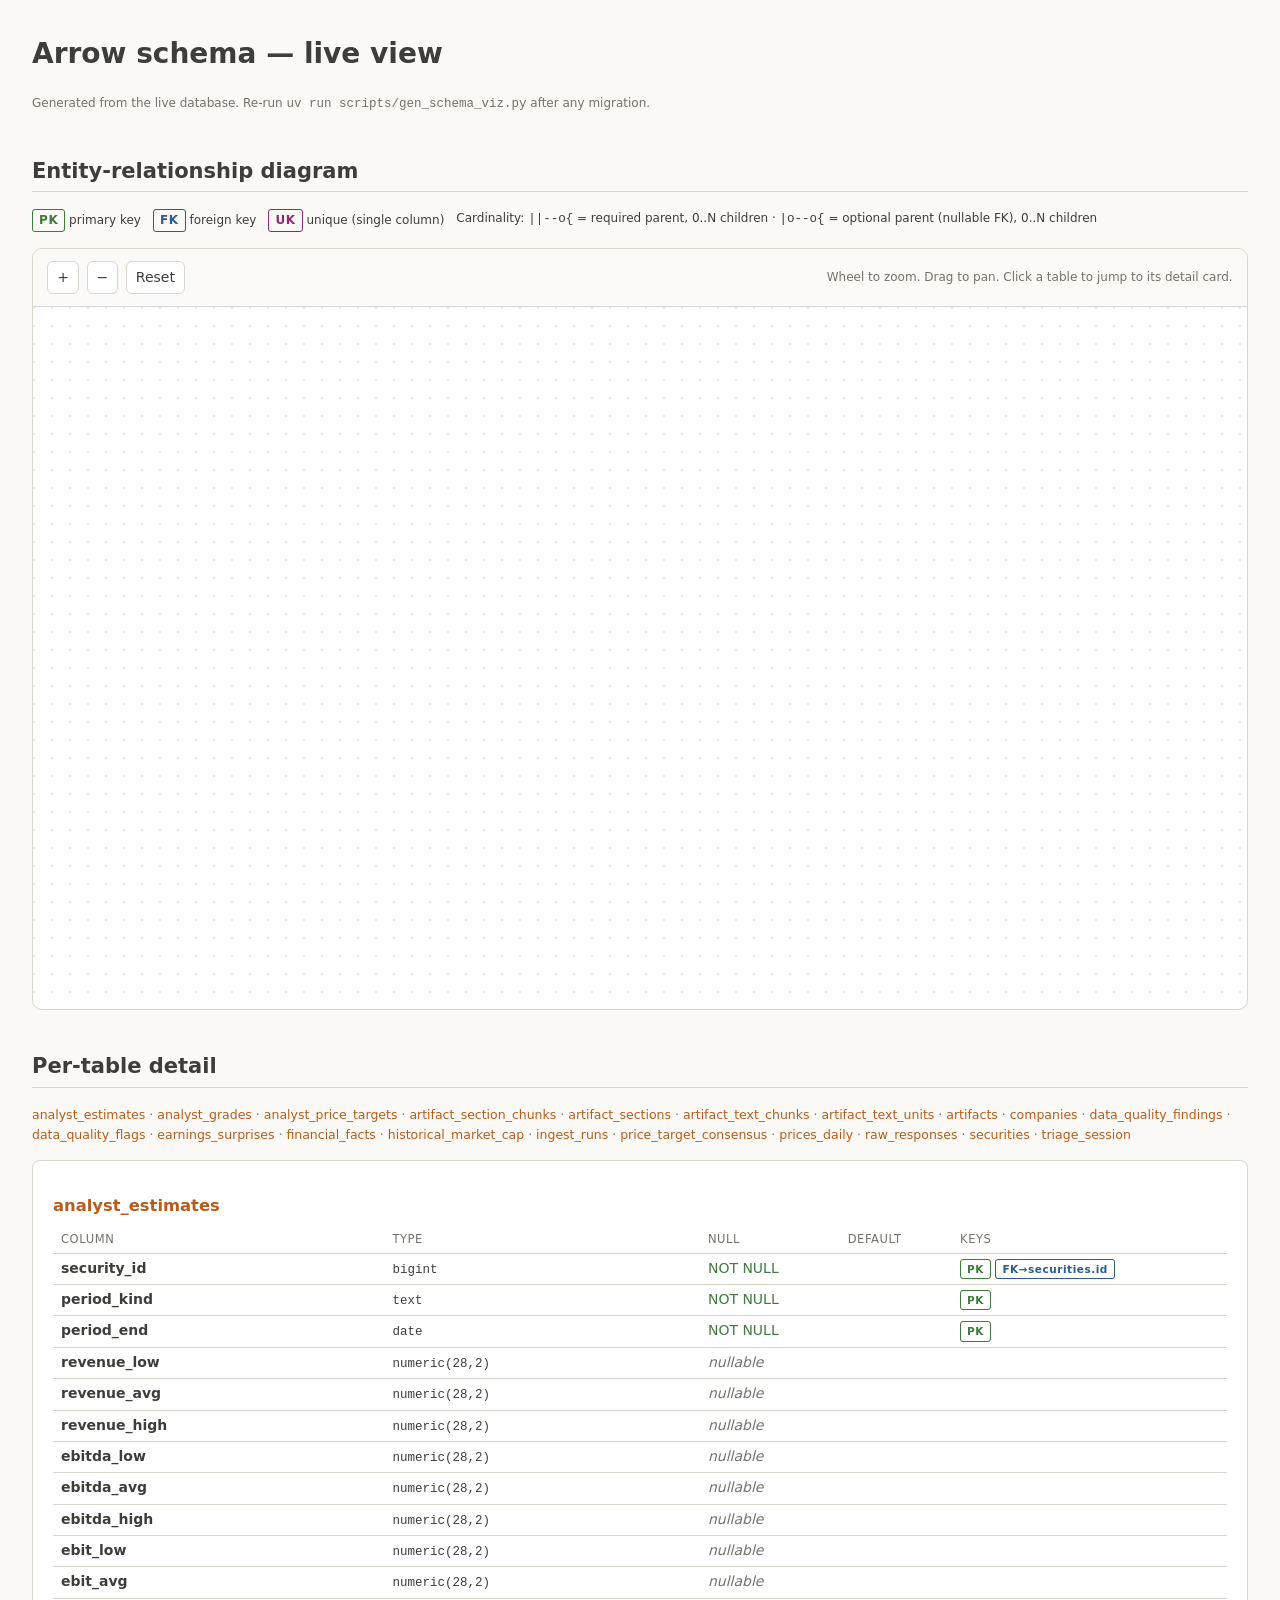
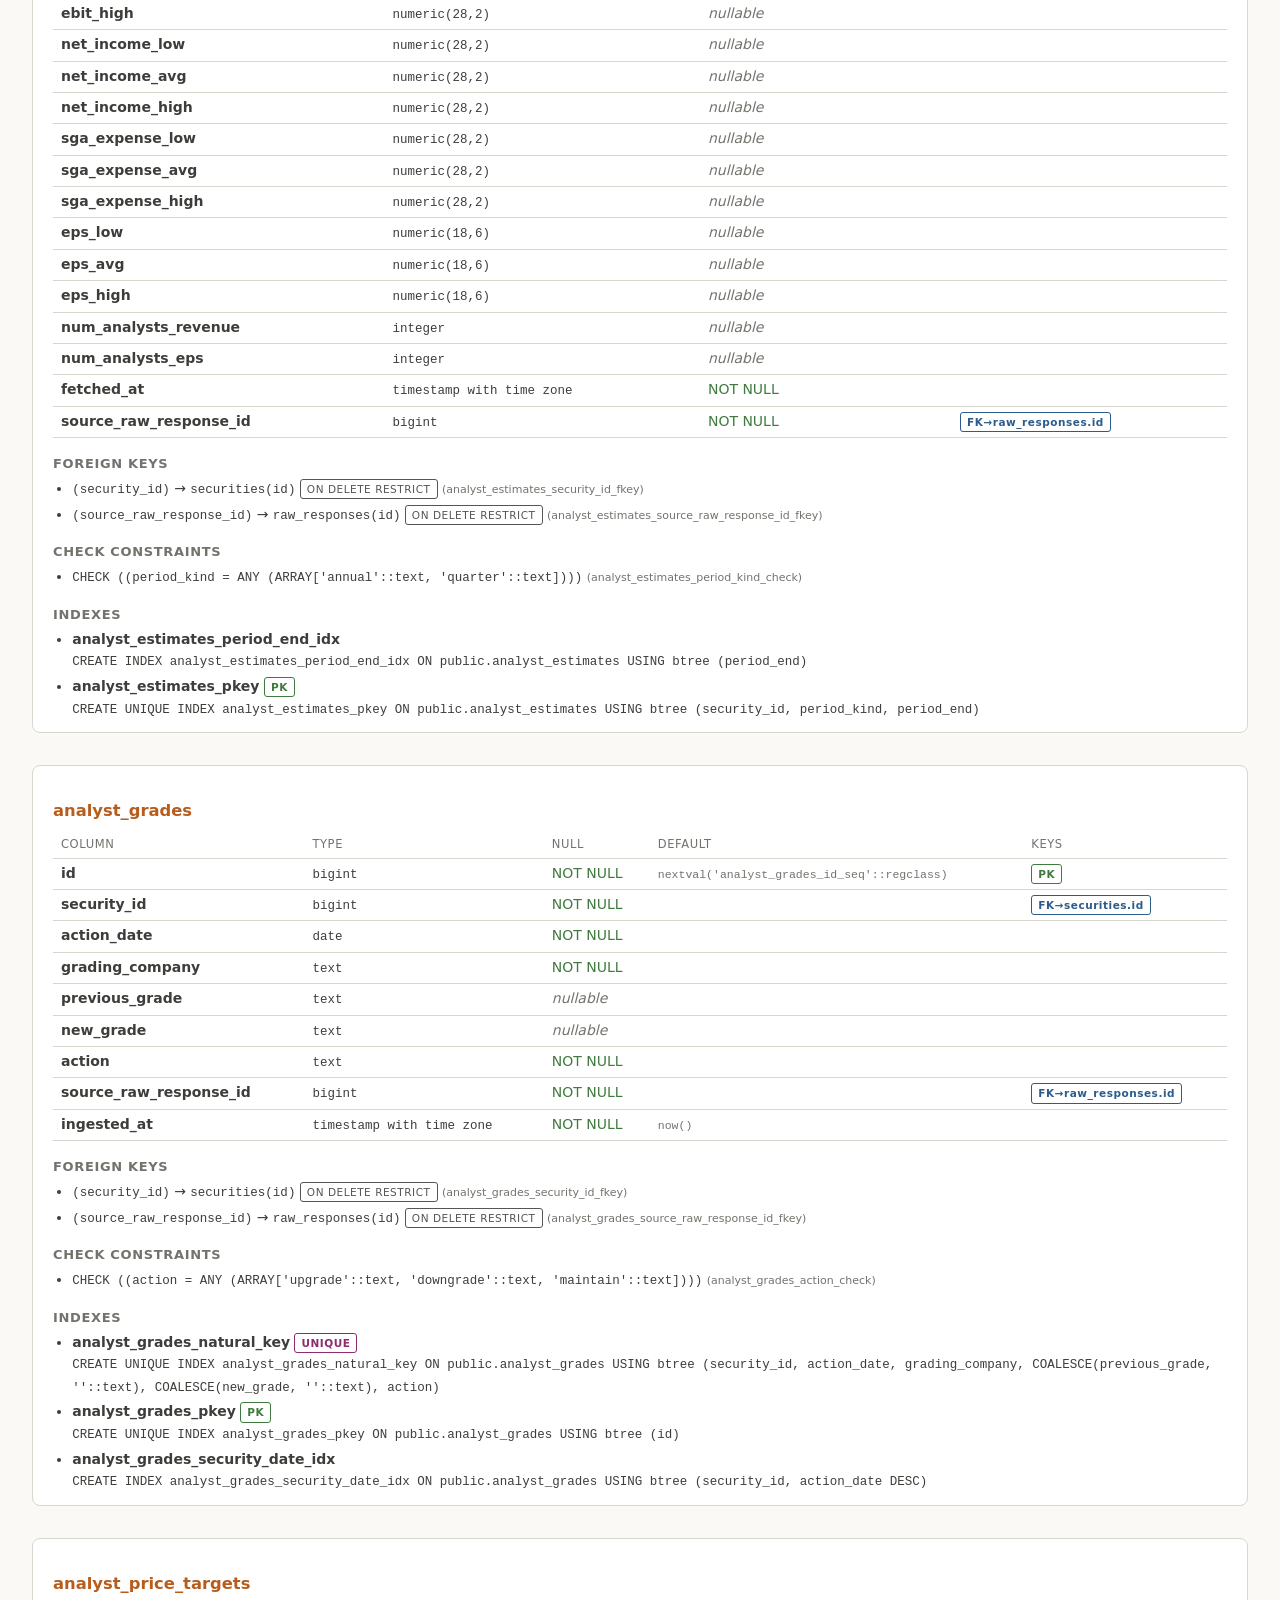
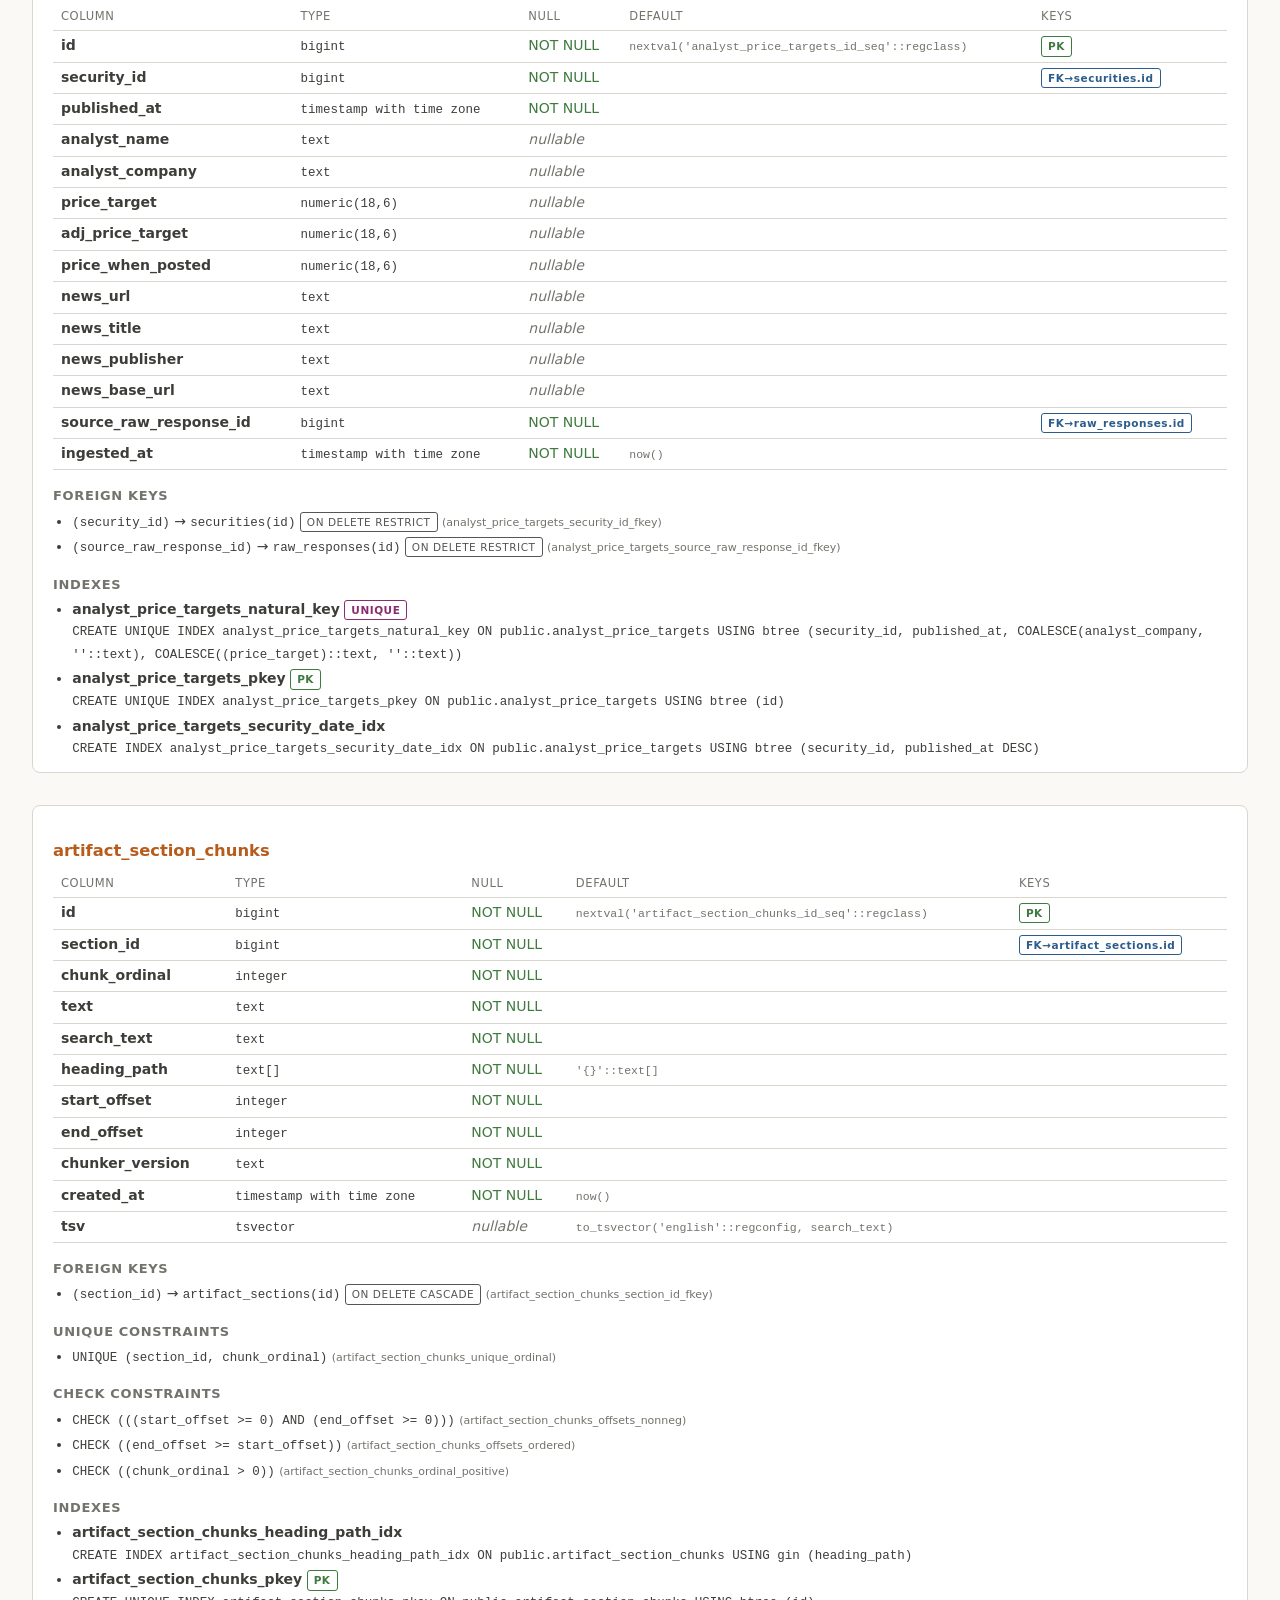
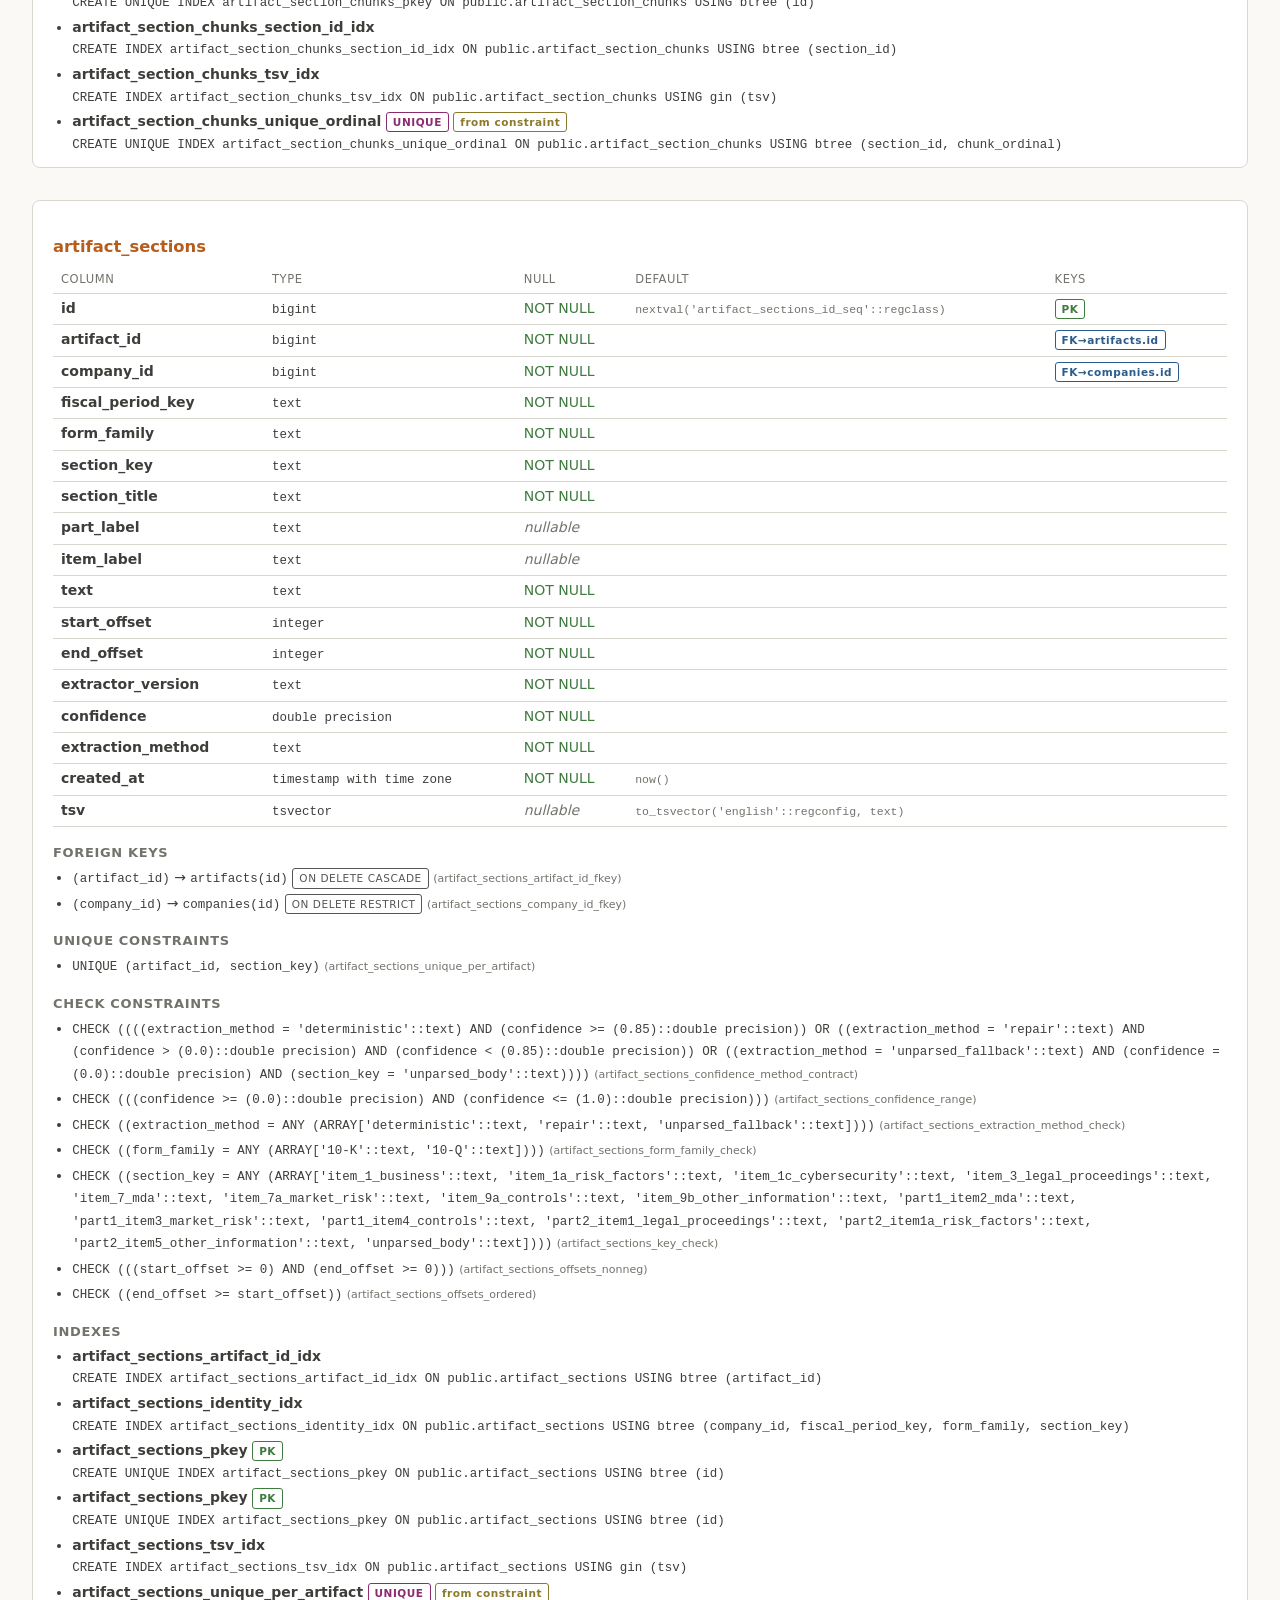
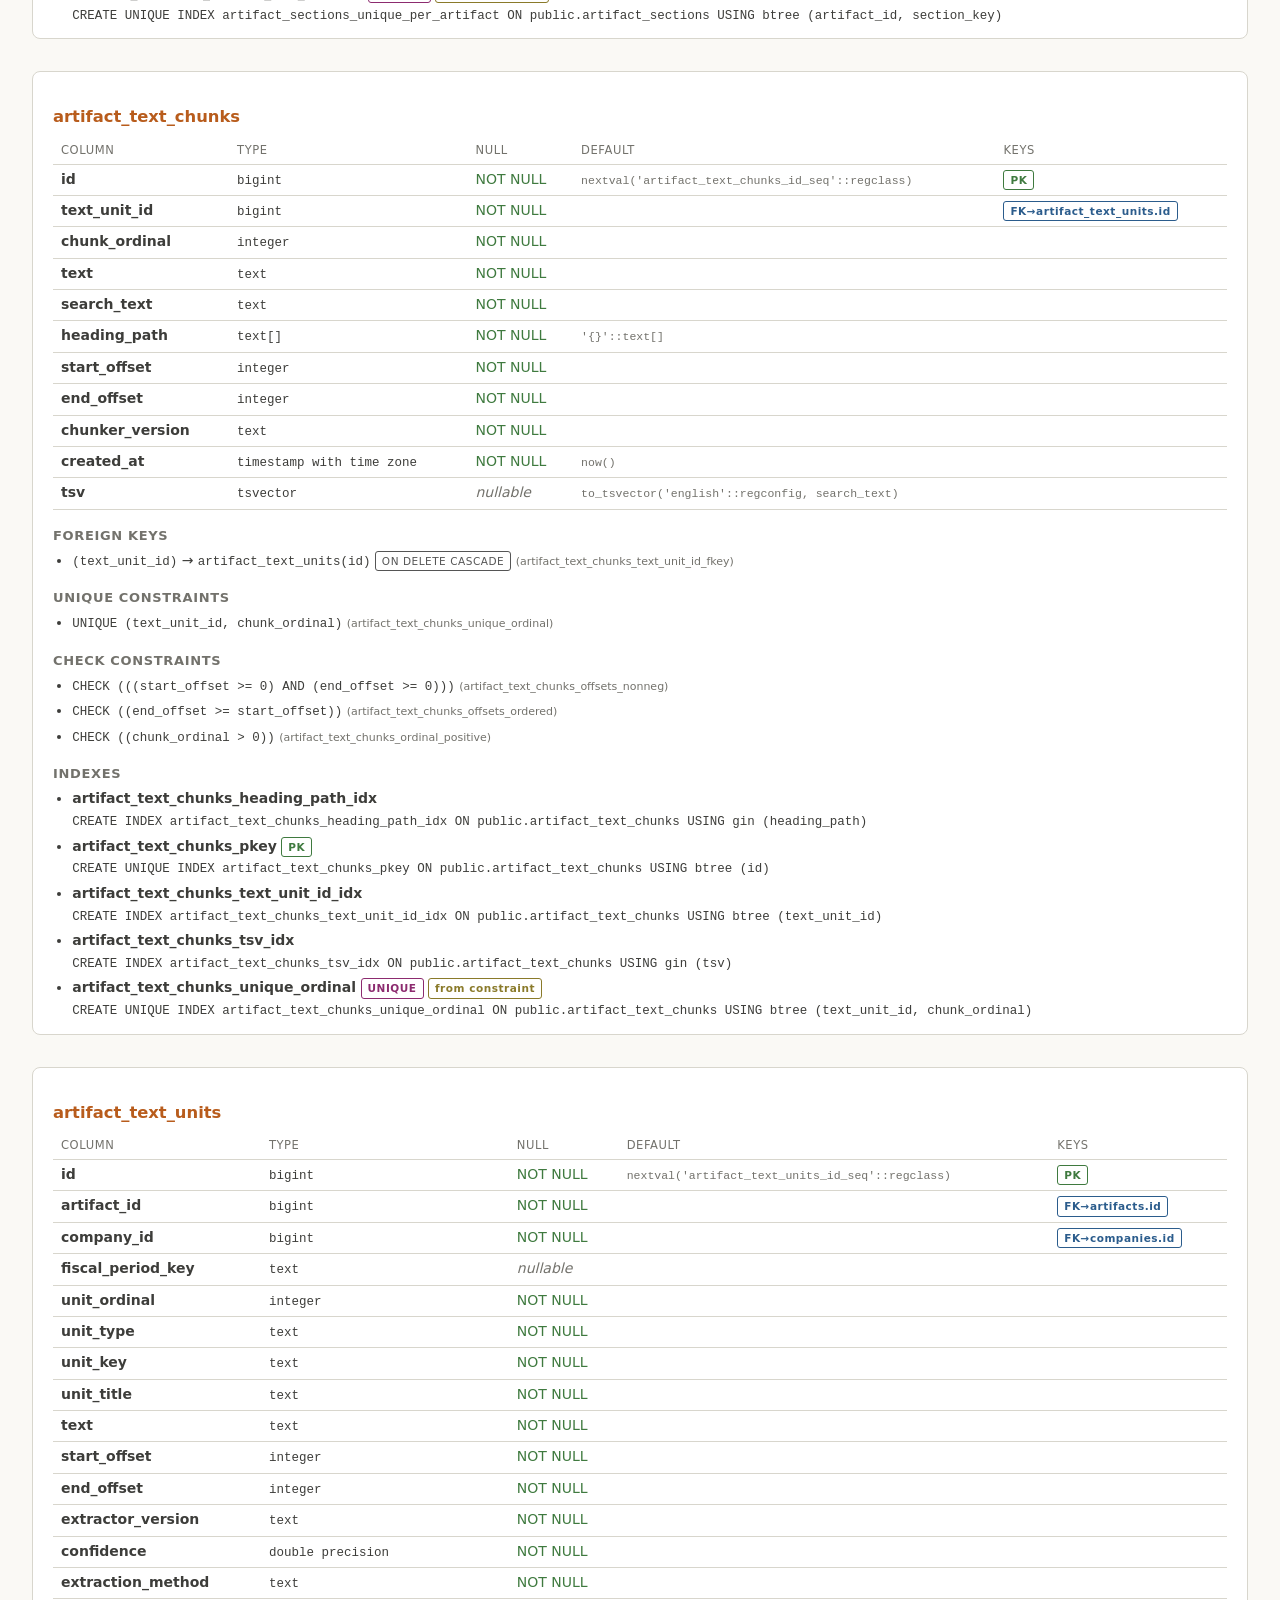
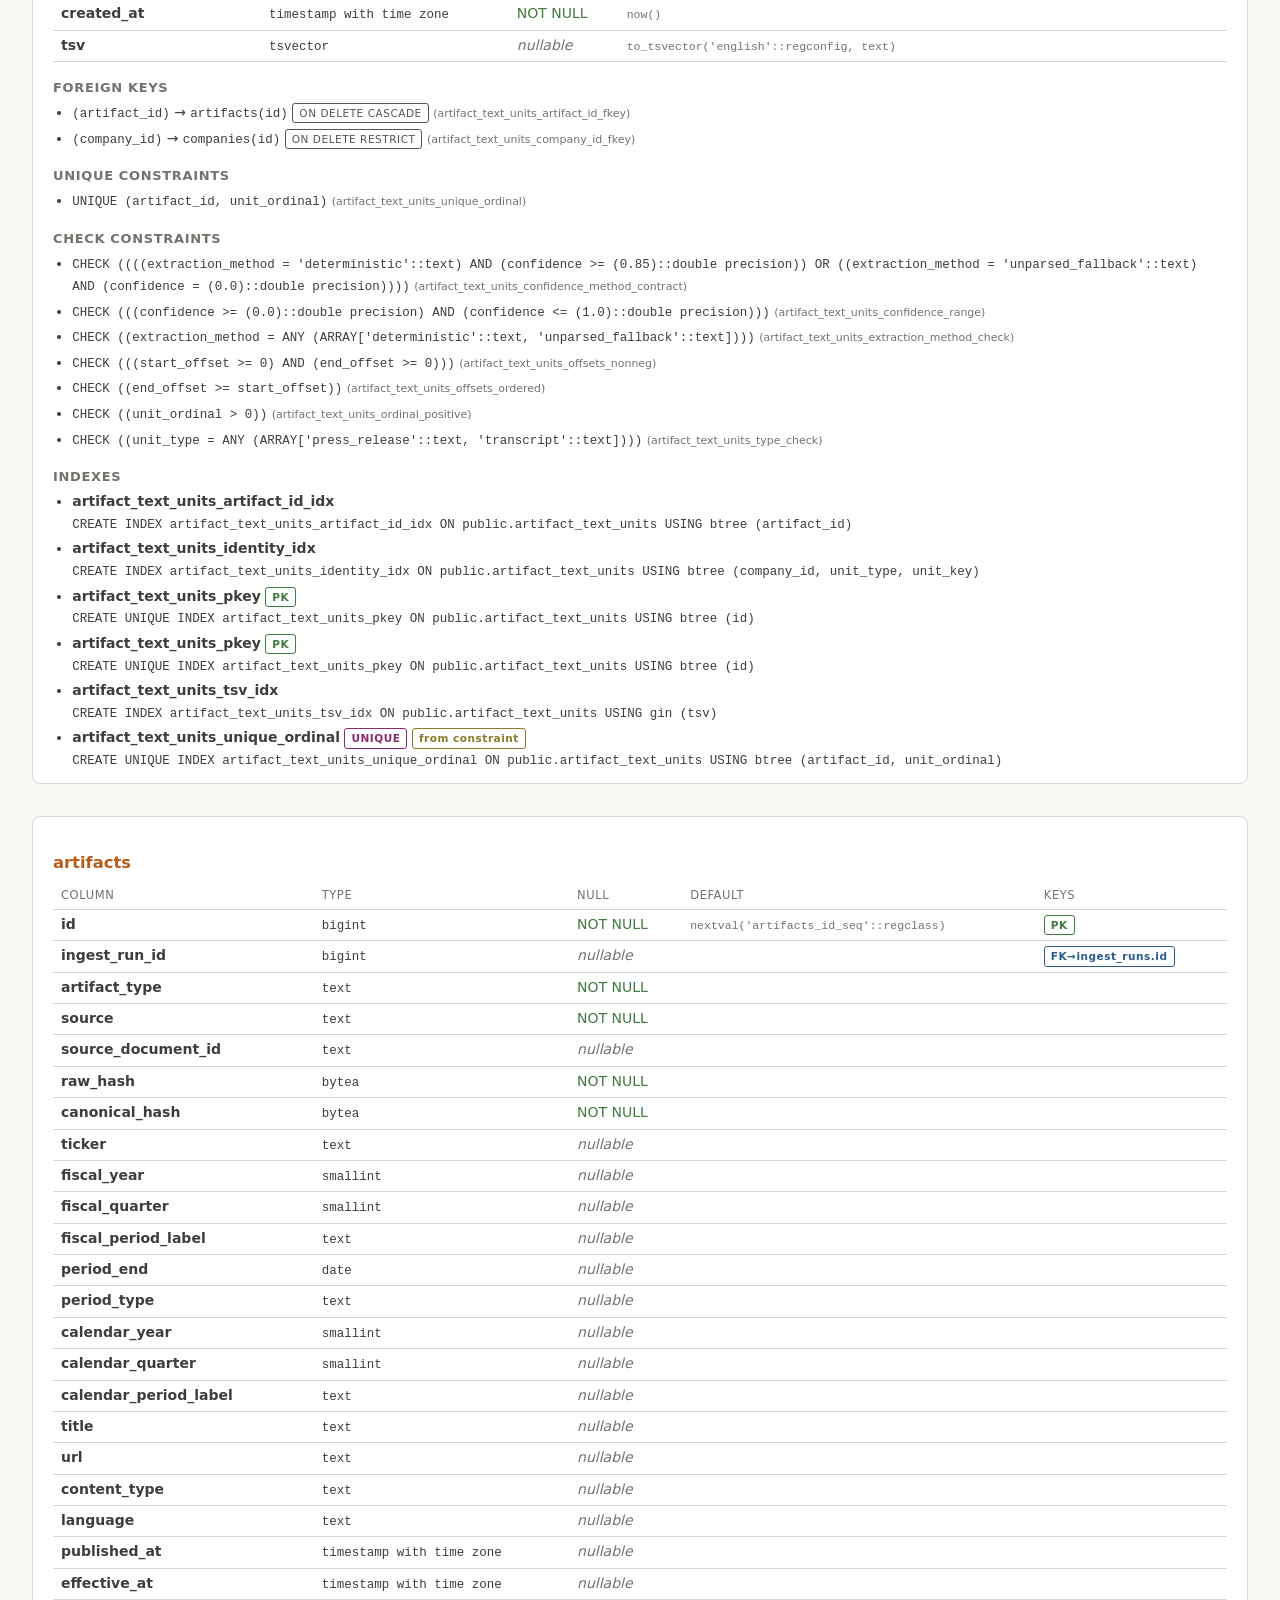
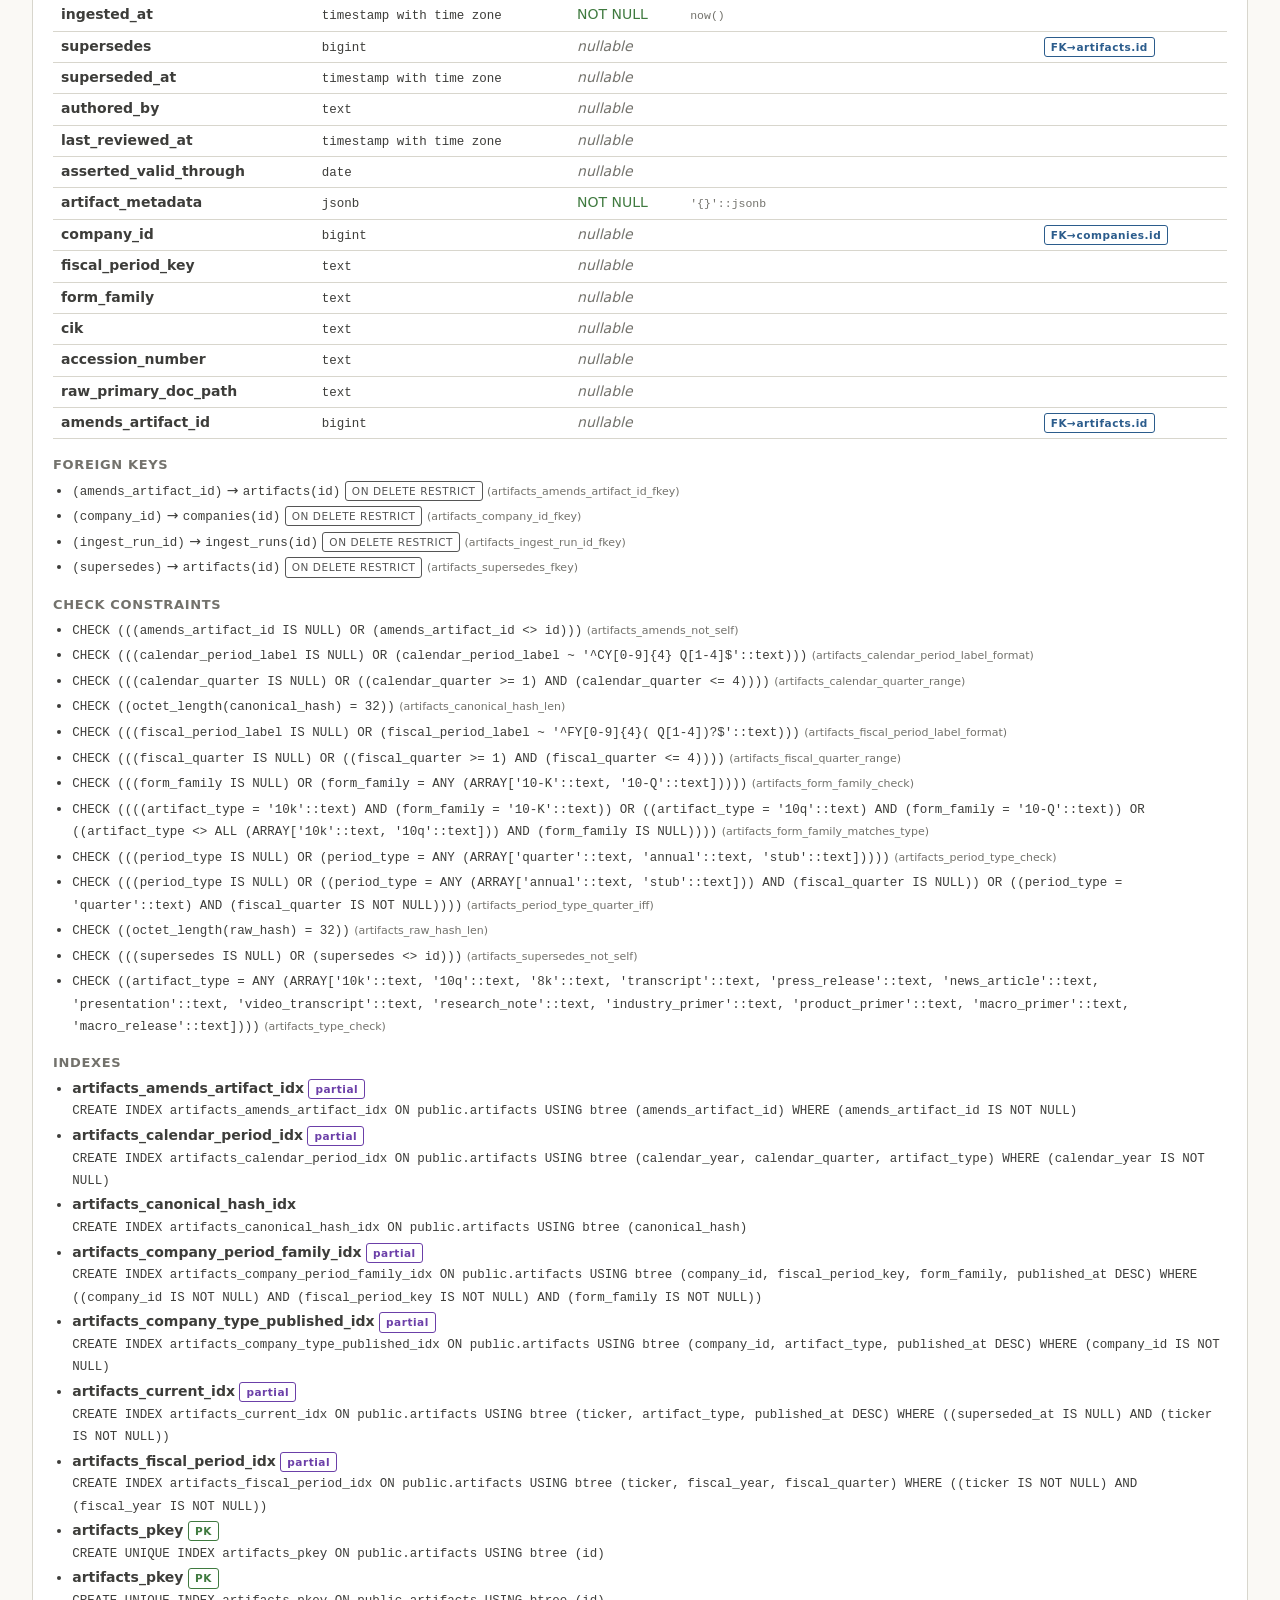
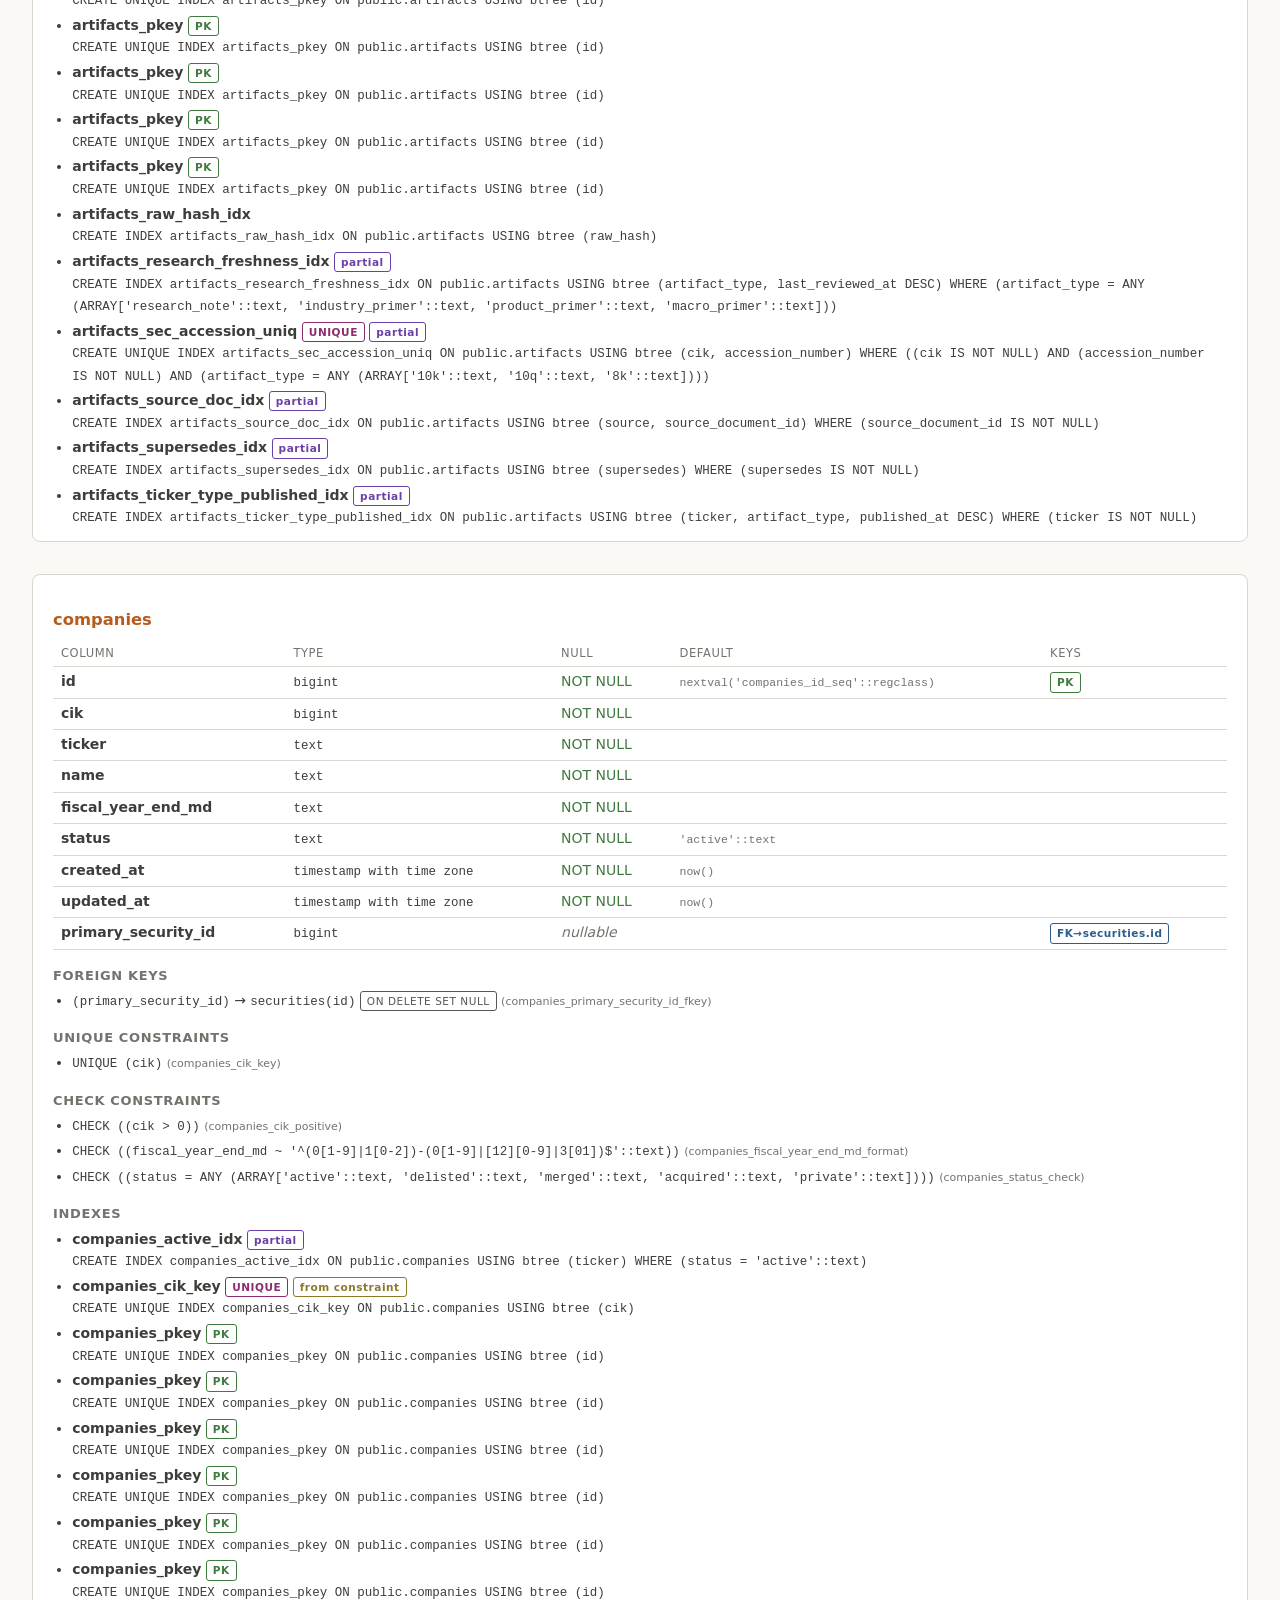
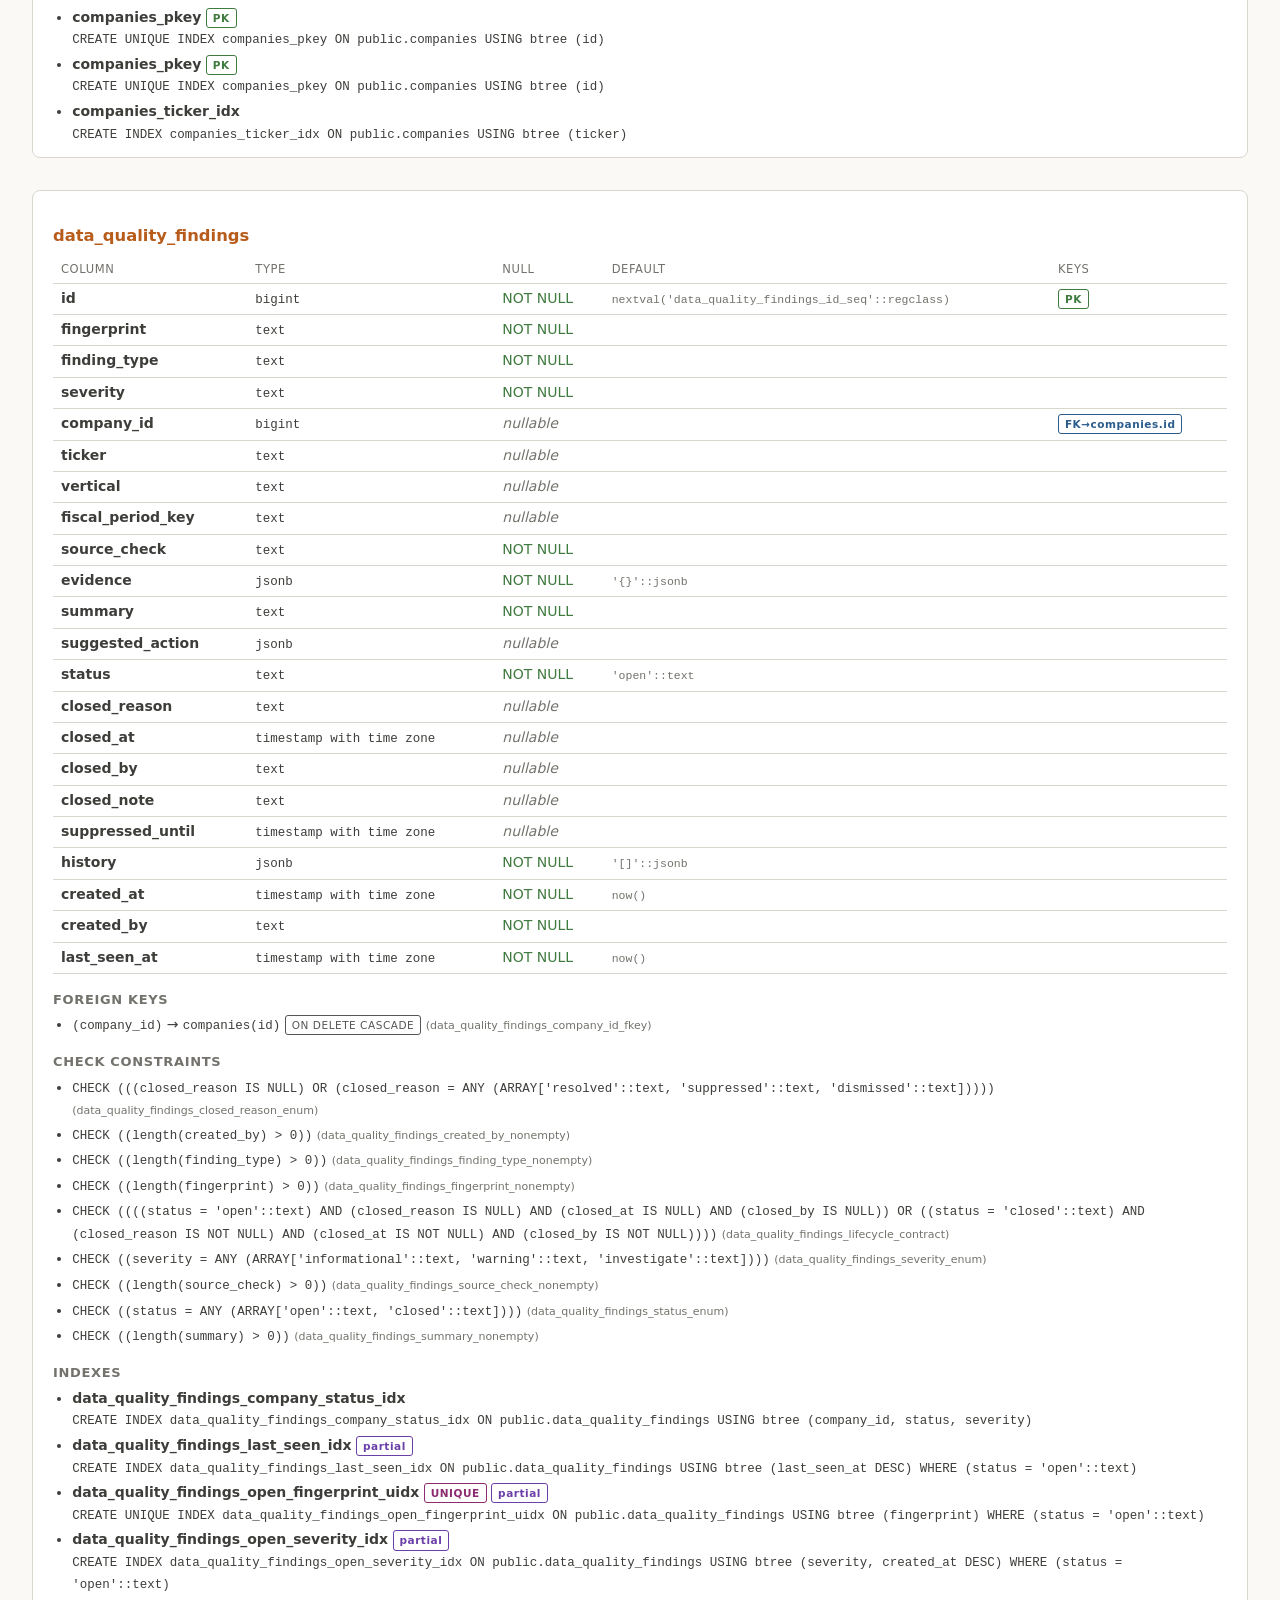
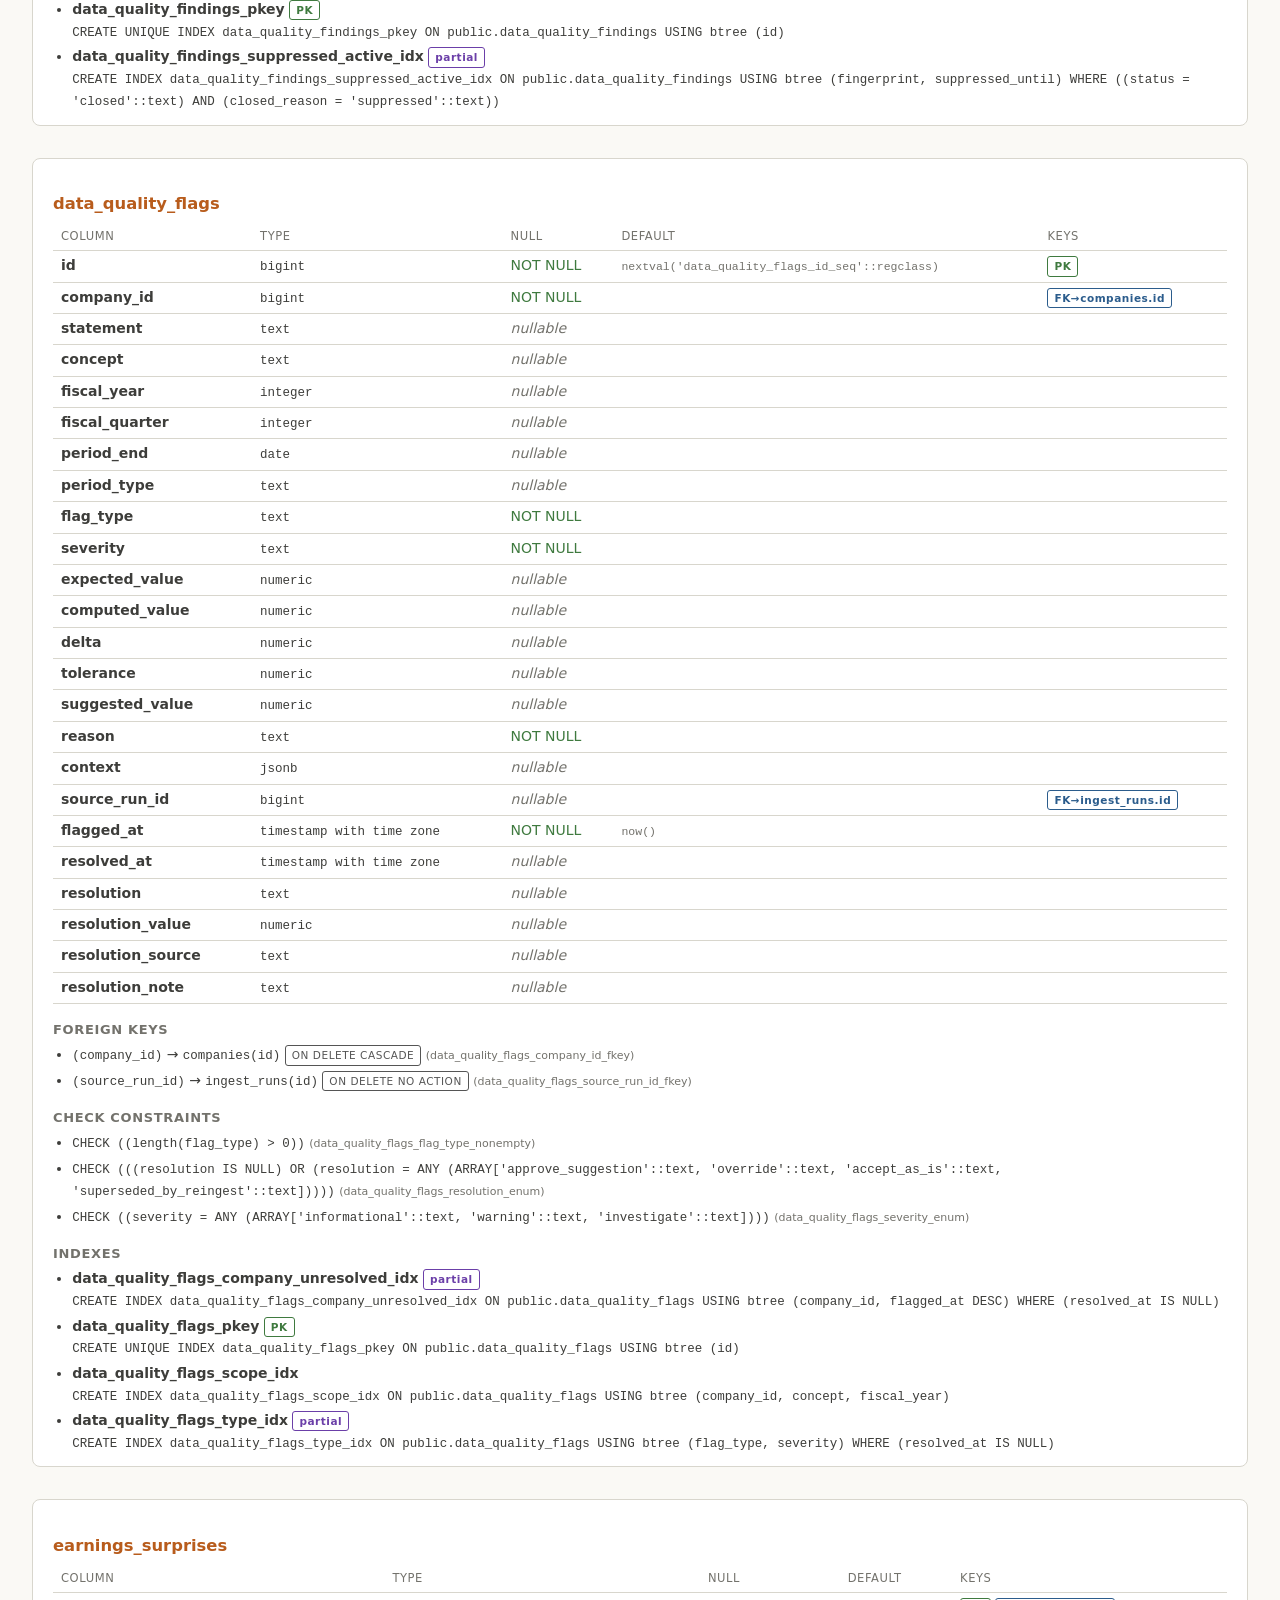
==== commit 3c51152f: "Add estimates vertical — analyst consensus, price targets, surprises, ratings events Five new tables" ====
--- a/arrow_db_schema.html
+++ b/arrow_db_schema.html
@@ -194,8 +194,443 @@
 </div>
 
 <h2>Per-table detail</h2>
-<nav class="toc"><a href='#tbl-artifact_section_chunks'>artifact_section_chunks</a> · <a href='#tbl-artifact_sections'>artifact_sections</a> · <a href='#tbl-artifact_text_chunks'>artifact_text_chunks</a> · <a href='#tbl-artifact_text_units'>artifact_text_units</a> · <a href='#tbl-artifacts'>artifacts</a> · <a href='#tbl-companies'>companies</a> · <a href='#tbl-data_quality_findings'>data_quality_findings</a> · <a href='#tbl-data_quality_flags'>data_quality_flags</a> · <a href='#tbl-financial_facts'>financial_facts</a> · <a href='#tbl-historical_market_cap'>historical_market_cap</a> · <a href='#tbl-ingest_runs'>ingest_runs</a> · <a href='#tbl-prices_daily'>prices_daily</a> · <a href='#tbl-raw_responses'>raw_responses</a> · <a href='#tbl-securities'>securities</a> · <a href='#tbl-triage_session'>triage_session</a></nav>
+<nav class="toc"><a href='#tbl-analyst_estimates'>analyst_estimates</a> · <a href='#tbl-analyst_grades'>analyst_grades</a> · <a href='#tbl-analyst_price_targets'>analyst_price_targets</a> · <a href='#tbl-artifact_section_chunks'>artifact_section_chunks</a> · <a href='#tbl-artifact_sections'>artifact_sections</a> · <a href='#tbl-artifact_text_chunks'>artifact_text_chunks</a> · <a href='#tbl-artifact_text_units'>artifact_text_units</a> · <a href='#tbl-artifacts'>artifacts</a> · <a href='#tbl-companies'>companies</a> · <a href='#tbl-data_quality_findings'>data_quality_findings</a> · <a href='#tbl-data_quality_flags'>data_quality_flags</a> · <a href='#tbl-earnings_surprises'>earnings_surprises</a> · <a href='#tbl-financial_facts'>financial_facts</a> · <a href='#tbl-historical_market_cap'>historical_market_cap</a> · <a href='#tbl-ingest_runs'>ingest_runs</a> · <a href='#tbl-price_target_consensus'>price_target_consensus</a> · <a href='#tbl-prices_daily'>prices_daily</a> · <a href='#tbl-raw_responses'>raw_responses</a> · <a href='#tbl-securities'>securities</a> · <a href='#tbl-triage_session'>triage_session</a></nav>
 <div class="cards">
+
+    <section class="table-card" id="tbl-analyst_estimates">
+        <h3>analyst_estimates</h3>
+        <table class="cols">
+            <thead>
+                <tr><th>Column</th><th>Type</th><th>Null</th><th>Default</th><th>Keys</th></tr>
+            </thead>
+            <tbody>
+
+            <tr>
+                <td class="col-name">security_id</td>
+                <td class="col-type"><code>bigint</code></td>
+                <td class="col-null"><span class="null notnull">NOT NULL</span></td>
+                <td class="col-default"><code></code></td>
+                <td class="col-keys"><span class="badge pk">PK</span> <span class="badge fk">FK→securities.id</span></td>
+            </tr>
+
+            <tr>
+                <td class="col-name">period_kind</td>
+                <td class="col-type"><code>text</code></td>
+                <td class="col-null"><span class="null notnull">NOT NULL</span></td>
+                <td class="col-default"><code></code></td>
+                <td class="col-keys"><span class="badge pk">PK</span></td>
+            </tr>
+
+            <tr>
+                <td class="col-name">period_end</td>
+                <td class="col-type"><code>date</code></td>
+                <td class="col-null"><span class="null notnull">NOT NULL</span></td>
+                <td class="col-default"><code></code></td>
+                <td class="col-keys"><span class="badge pk">PK</span></td>
+            </tr>
+
+            <tr>
+                <td class="col-name">revenue_low</td>
+                <td class="col-type"><code>numeric(28,2)</code></td>
+                <td class="col-null"><span class="null nullable">nullable</span></td>
+                <td class="col-default"><code></code></td>
+                <td class="col-keys"></td>
+            </tr>
+
+            <tr>
+                <td class="col-name">revenue_avg</td>
+                <td class="col-type"><code>numeric(28,2)</code></td>
+                <td class="col-null"><span class="null nullable">nullable</span></td>
+                <td class="col-default"><code></code></td>
+                <td class="col-keys"></td>
+            </tr>
+
+            <tr>
+                <td class="col-name">revenue_high</td>
+                <td class="col-type"><code>numeric(28,2)</code></td>
+                <td class="col-null"><span class="null nullable">nullable</span></td>
+                <td class="col-default"><code></code></td>
+                <td class="col-keys"></td>
+            </tr>
+
+            <tr>
+                <td class="col-name">ebitda_low</td>
+                <td class="col-type"><code>numeric(28,2)</code></td>
+                <td class="col-null"><span class="null nullable">nullable</span></td>
+                <td class="col-default"><code></code></td>
+                <td class="col-keys"></td>
+            </tr>
+
+            <tr>
+                <td class="col-name">ebitda_avg</td>
+                <td class="col-type"><code>numeric(28,2)</code></td>
+                <td class="col-null"><span class="null nullable">nullable</span></td>
+                <td class="col-default"><code></code></td>
+                <td class="col-keys"></td>
+            </tr>
+
+            <tr>
+                <td class="col-name">ebitda_high</td>
+                <td class="col-type"><code>numeric(28,2)</code></td>
+                <td class="col-null"><span class="null nullable">nullable</span></td>
+                <td class="col-default"><code></code></td>
+                <td class="col-keys"></td>
+            </tr>
+
+            <tr>
+                <td class="col-name">ebit_low</td>
+                <td class="col-type"><code>numeric(28,2)</code></td>
+                <td class="col-null"><span class="null nullable">nullable</span></td>
+                <td class="col-default"><code></code></td>
+                <td class="col-keys"></td>
+            </tr>
+
+            <tr>
+                <td class="col-name">ebit_avg</td>
+                <td class="col-type"><code>numeric(28,2)</code></td>
+                <td class="col-null"><span class="null nullable">nullable</span></td>
+                <td class="col-default"><code></code></td>
+                <td class="col-keys"></td>
+            </tr>
+
+            <tr>
+                <td class="col-name">ebit_high</td>
+                <td class="col-type"><code>numeric(28,2)</code></td>
+                <td class="col-null"><span class="null nullable">nullable</span></td>
+                <td class="col-default"><code></code></td>
+                <td class="col-keys"></td>
+            </tr>
+
+            <tr>
+                <td class="col-name">net_income_low</td>
+                <td class="col-type"><code>numeric(28,2)</code></td>
+                <td class="col-null"><span class="null nullable">nullable</span></td>
+                <td class="col-default"><code></code></td>
+                <td class="col-keys"></td>
+            </tr>
+
+            <tr>
+                <td class="col-name">net_income_avg</td>
+                <td class="col-type"><code>numeric(28,2)</code></td>
+                <td class="col-null"><span class="null nullable">nullable</span></td>
+                <td class="col-default"><code></code></td>
+                <td class="col-keys"></td>
+            </tr>
+
+            <tr>
+                <td class="col-name">net_income_high</td>
+                <td class="col-type"><code>numeric(28,2)</code></td>
+                <td class="col-null"><span class="null nullable">nullable</span></td>
+                <td class="col-default"><code></code></td>
+                <td class="col-keys"></td>
+            </tr>
+
+            <tr>
+                <td class="col-name">sga_expense_low</td>
+                <td class="col-type"><code>numeric(28,2)</code></td>
+                <td class="col-null"><span class="null nullable">nullable</span></td>
+                <td class="col-default"><code></code></td>
+                <td class="col-keys"></td>
+            </tr>
+
+            <tr>
+                <td class="col-name">sga_expense_avg</td>
+                <td class="col-type"><code>numeric(28,2)</code></td>
+                <td class="col-null"><span class="null nullable">nullable</span></td>
+                <td class="col-default"><code></code></td>
+                <td class="col-keys"></td>
+            </tr>
+
+            <tr>
+                <td class="col-name">sga_expense_high</td>
+                <td class="col-type"><code>numeric(28,2)</code></td>
+                <td class="col-null"><span class="null nullable">nullable</span></td>
+                <td class="col-default"><code></code></td>
+                <td class="col-keys"></td>
+            </tr>
+
+            <tr>
+                <td class="col-name">eps_low</td>
+                <td class="col-type"><code>numeric(18,6)</code></td>
+                <td class="col-null"><span class="null nullable">nullable</span></td>
+                <td class="col-default"><code></code></td>
+                <td class="col-keys"></td>
+            </tr>
+
+            <tr>
+                <td class="col-name">eps_avg</td>
+                <td class="col-type"><code>numeric(18,6)</code></td>
+                <td class="col-null"><span class="null nullable">nullable</span></td>
+                <td class="col-default"><code></code></td>
+                <td class="col-keys"></td>
+            </tr>
+
+            <tr>
+                <td class="col-name">eps_high</td>
+                <td class="col-type"><code>numeric(18,6)</code></td>
+                <td class="col-null"><span class="null nullable">nullable</span></td>
+                <td class="col-default"><code></code></td>
+                <td class="col-keys"></td>
+            </tr>
+
+            <tr>
+                <td class="col-name">num_analysts_revenue</td>
+                <td class="col-type"><code>integer</code></td>
+                <td class="col-null"><span class="null nullable">nullable</span></td>
+                <td class="col-default"><code></code></td>
+                <td class="col-keys"></td>
+            </tr>
+
+            <tr>
+                <td class="col-name">num_analysts_eps</td>
+                <td class="col-type"><code>integer</code></td>
+                <td class="col-null"><span class="null nullable">nullable</span></td>
+                <td class="col-default"><code></code></td>
+                <td class="col-keys"></td>
+            </tr>
+
+            <tr>
+                <td class="col-name">fetched_at</td>
+                <td class="col-type"><code>timestamp with time zone</code></td>
+                <td class="col-null"><span class="null notnull">NOT NULL</span></td>
+                <td class="col-default"><code></code></td>
+                <td class="col-keys"></td>
+            </tr>
+
+            <tr>
+                <td class="col-name">source_raw_response_id</td>
+                <td class="col-type"><code>bigint</code></td>
+                <td class="col-null"><span class="null notnull">NOT NULL</span></td>
+                <td class="col-default"><code></code></td>
+                <td class="col-keys"><span class="badge fk">FK→raw_responses.id</span></td>
+            </tr>
+
+            </tbody>
+        </table>
+        <h4>Foreign keys</h4><ul><li><code>(security_id)</code> → <code>securities(id)</code> <span class='badge on-delete'>ON DELETE RESTRICT</span> <span class='cname'>(analyst_estimates_security_id_fkey)</span></li><li><code>(source_raw_response_id)</code> → <code>raw_responses(id)</code> <span class='badge on-delete'>ON DELETE RESTRICT</span> <span class='cname'>(analyst_estimates_source_raw_response_id_fkey)</span></li></ul>
+
+        <h4>Check constraints</h4><ul><li><code class='check-def'>CHECK ((period_kind = ANY (ARRAY[&#x27;annual&#x27;::text, &#x27;quarter&#x27;::text])))</code> <span class='cname'>(analyst_estimates_period_kind_check)</span></li></ul>
+        <h4>Indexes</h4><ul><li><b>analyst_estimates_period_end_idx</b> <br><code class='index-def'>CREATE INDEX analyst_estimates_period_end_idx ON public.analyst_estimates USING btree (period_end)</code></li><li><b>analyst_estimates_pkey</b> <span class="badge pk">PK</span><br><code class='index-def'>CREATE UNIQUE INDEX analyst_estimates_pkey ON public.analyst_estimates USING btree (security_id, period_kind, period_end)</code></li></ul>
+    </section>
+
+
+    <section class="table-card" id="tbl-analyst_grades">
+        <h3>analyst_grades</h3>
+        <table class="cols">
+            <thead>
+                <tr><th>Column</th><th>Type</th><th>Null</th><th>Default</th><th>Keys</th></tr>
+            </thead>
+            <tbody>
+
+            <tr>
+                <td class="col-name">id</td>
+                <td class="col-type"><code>bigint</code></td>
+                <td class="col-null"><span class="null notnull">NOT NULL</span></td>
+                <td class="col-default"><code>nextval(&#x27;analyst_grades_id_seq&#x27;::regclass)</code></td>
+                <td class="col-keys"><span class="badge pk">PK</span></td>
+            </tr>
+
+            <tr>
+                <td class="col-name">security_id</td>
+                <td class="col-type"><code>bigint</code></td>
+                <td class="col-null"><span class="null notnull">NOT NULL</span></td>
+                <td class="col-default"><code></code></td>
+                <td class="col-keys"><span class="badge fk">FK→securities.id</span></td>
+            </tr>
+
+            <tr>
+                <td class="col-name">action_date</td>
+                <td class="col-type"><code>date</code></td>
+                <td class="col-null"><span class="null notnull">NOT NULL</span></td>
+                <td class="col-default"><code></code></td>
+                <td class="col-keys"></td>
+            </tr>
+
+            <tr>
+                <td class="col-name">grading_company</td>
+                <td class="col-type"><code>text</code></td>
+                <td class="col-null"><span class="null notnull">NOT NULL</span></td>
+                <td class="col-default"><code></code></td>
+                <td class="col-keys"></td>
+            </tr>
+
+            <tr>
+                <td class="col-name">previous_grade</td>
+                <td class="col-type"><code>text</code></td>
+                <td class="col-null"><span class="null nullable">nullable</span></td>
+                <td class="col-default"><code></code></td>
+                <td class="col-keys"></td>
+            </tr>
+
+            <tr>
+                <td class="col-name">new_grade</td>
+                <td class="col-type"><code>text</code></td>
+                <td class="col-null"><span class="null nullable">nullable</span></td>
+                <td class="col-default"><code></code></td>
+                <td class="col-keys"></td>
+            </tr>
+
+            <tr>
+                <td class="col-name">action</td>
+                <td class="col-type"><code>text</code></td>
+                <td class="col-null"><span class="null notnull">NOT NULL</span></td>
+                <td class="col-default"><code></code></td>
+                <td class="col-keys"></td>
+            </tr>
+
+            <tr>
+                <td class="col-name">source_raw_response_id</td>
+                <td class="col-type"><code>bigint</code></td>
+                <td class="col-null"><span class="null notnull">NOT NULL</span></td>
+                <td class="col-default"><code></code></td>
+                <td class="col-keys"><span class="badge fk">FK→raw_responses.id</span></td>
+            </tr>
+
+            <tr>
+                <td class="col-name">ingested_at</td>
+                <td class="col-type"><code>timestamp with time zone</code></td>
+                <td class="col-null"><span class="null notnull">NOT NULL</span></td>
+                <td class="col-default"><code>now()</code></td>
+                <td class="col-keys"></td>
+            </tr>
+
+            </tbody>
+        </table>
+        <h4>Foreign keys</h4><ul><li><code>(security_id)</code> → <code>securities(id)</code> <span class='badge on-delete'>ON DELETE RESTRICT</span> <span class='cname'>(analyst_grades_security_id_fkey)</span></li><li><code>(source_raw_response_id)</code> → <code>raw_responses(id)</code> <span class='badge on-delete'>ON DELETE RESTRICT</span> <span class='cname'>(analyst_grades_source_raw_response_id_fkey)</span></li></ul>
+
+        <h4>Check constraints</h4><ul><li><code class='check-def'>CHECK ((action = ANY (ARRAY[&#x27;upgrade&#x27;::text, &#x27;downgrade&#x27;::text, &#x27;maintain&#x27;::text])))</code> <span class='cname'>(analyst_grades_action_check)</span></li></ul>
+        <h4>Indexes</h4><ul><li><b>analyst_grades_natural_key</b> <span class="badge uk">UNIQUE</span><br><code class='index-def'>CREATE UNIQUE INDEX analyst_grades_natural_key ON public.analyst_grades USING btree (security_id, action_date, grading_company, COALESCE(previous_grade, &#x27;&#x27;::text), COALESCE(new_grade, &#x27;&#x27;::text), action)</code></li><li><b>analyst_grades_pkey</b> <span class="badge pk">PK</span><br><code class='index-def'>CREATE UNIQUE INDEX analyst_grades_pkey ON public.analyst_grades USING btree (id)</code></li><li><b>analyst_grades_security_date_idx</b> <br><code class='index-def'>CREATE INDEX analyst_grades_security_date_idx ON public.analyst_grades USING btree (security_id, action_date DESC)</code></li></ul>
+    </section>
+
+
+    <section class="table-card" id="tbl-analyst_price_targets">
+        <h3>analyst_price_targets</h3>
+        <table class="cols">
+            <thead>
+                <tr><th>Column</th><th>Type</th><th>Null</th><th>Default</th><th>Keys</th></tr>
+            </thead>
+            <tbody>
+
+            <tr>
+                <td class="col-name">id</td>
+                <td class="col-type"><code>bigint</code></td>
+                <td class="col-null"><span class="null notnull">NOT NULL</span></td>
+                <td class="col-default"><code>nextval(&#x27;analyst_price_targets_id_seq&#x27;::regclass)</code></td>
+                <td class="col-keys"><span class="badge pk">PK</span></td>
+            </tr>
+
+            <tr>
+                <td class="col-name">security_id</td>
+                <td class="col-type"><code>bigint</code></td>
+                <td class="col-null"><span class="null notnull">NOT NULL</span></td>
+                <td class="col-default"><code></code></td>
+                <td class="col-keys"><span class="badge fk">FK→securities.id</span></td>
+            </tr>
+
+            <tr>
+                <td class="col-name">published_at</td>
+                <td class="col-type"><code>timestamp with time zone</code></td>
+                <td class="col-null"><span class="null notnull">NOT NULL</span></td>
+                <td class="col-default"><code></code></td>
+                <td class="col-keys"></td>
+            </tr>
+
+            <tr>
+                <td class="col-name">analyst_name</td>
+                <td class="col-type"><code>text</code></td>
+                <td class="col-null"><span class="null nullable">nullable</span></td>
+                <td class="col-default"><code></code></td>
+                <td class="col-keys"></td>
+            </tr>
+
+            <tr>
+                <td class="col-name">analyst_company</td>
+                <td class="col-type"><code>text</code></td>
+                <td class="col-null"><span class="null nullable">nullable</span></td>
+                <td class="col-default"><code></code></td>
+                <td class="col-keys"></td>
+            </tr>
+
+            <tr>
+                <td class="col-name">price_target</td>
+                <td class="col-type"><code>numeric(18,6)</code></td>
+                <td class="col-null"><span class="null nullable">nullable</span></td>
+                <td class="col-default"><code></code></td>
+                <td class="col-keys"></td>
+            </tr>
+
+            <tr>
+                <td class="col-name">adj_price_target</td>
+                <td class="col-type"><code>numeric(18,6)</code></td>
+                <td class="col-null"><span class="null nullable">nullable</span></td>
+                <td class="col-default"><code></code></td>
+                <td class="col-keys"></td>
+            </tr>
+
+            <tr>
+                <td class="col-name">price_when_posted</td>
+                <td class="col-type"><code>numeric(18,6)</code></td>
+                <td class="col-null"><span class="null nullable">nullable</span></td>
+                <td class="col-default"><code></code></td>
+                <td class="col-keys"></td>
+            </tr>
+
+            <tr>
+                <td class="col-name">news_url</td>
+                <td class="col-type"><code>text</code></td>
+                <td class="col-null"><span class="null nullable">nullable</span></td>
+                <td class="col-default"><code></code></td>
+                <td class="col-keys"></td>
+            </tr>
+
+            <tr>
+                <td class="col-name">news_title</td>
+                <td class="col-type"><code>text</code></td>
+                <td class="col-null"><span class="null nullable">nullable</span></td>
+                <td class="col-default"><code></code></td>
+                <td class="col-keys"></td>
+            </tr>
+
+            <tr>
+                <td class="col-name">news_publisher</td>
+                <td class="col-type"><code>text</code></td>
+                <td class="col-null"><span class="null nullable">nullable</span></td>
+                <td class="col-default"><code></code></td>
+                <td class="col-keys"></td>
+            </tr>
+
+            <tr>
+                <td class="col-name">news_base_url</td>
+                <td class="col-type"><code>text</code></td>
+                <td class="col-null"><span class="null nullable">nullable</span></td>
+                <td class="col-default"><code></code></td>
+                <td class="col-keys"></td>
+            </tr>
+
+            <tr>
+                <td class="col-name">source_raw_response_id</td>
+                <td class="col-type"><code>bigint</code></td>
+                <td class="col-null"><span class="null notnull">NOT NULL</span></td>
+                <td class="col-default"><code></code></td>
+                <td class="col-keys"><span class="badge fk">FK→raw_responses.id</span></td>
+            </tr>
+
+            <tr>
+                <td class="col-name">ingested_at</td>
+                <td class="col-type"><code>timestamp with time zone</code></td>
+                <td class="col-null"><span class="null notnull">NOT NULL</span></td>
+                <td class="col-default"><code>now()</code></td>
+                <td class="col-keys"></td>
+            </tr>
+
+            </tbody>
+        </table>
+        <h4>Foreign keys</h4><ul><li><code>(security_id)</code> → <code>securities(id)</code> <span class='badge on-delete'>ON DELETE RESTRICT</span> <span class='cname'>(analyst_price_targets_security_id_fkey)</span></li><li><code>(source_raw_response_id)</code> → <code>raw_responses(id)</code> <span class='badge on-delete'>ON DELETE RESTRICT</span> <span class='cname'>(analyst_price_targets_source_raw_response_id_fkey)</span></li></ul>
+
+
+        <h4>Indexes</h4><ul><li><b>analyst_price_targets_natural_key</b> <span class="badge uk">UNIQUE</span><br><code class='index-def'>CREATE UNIQUE INDEX analyst_price_targets_natural_key ON public.analyst_price_targets USING btree (security_id, published_at, COALESCE(analyst_company, &#x27;&#x27;::text), COALESCE((price_target)::text, &#x27;&#x27;::text))</code></li><li><b>analyst_price_targets_pkey</b> <span class="badge pk">PK</span><br><code class='index-def'>CREATE UNIQUE INDEX analyst_price_targets_pkey ON public.analyst_price_targets USING btree (id)</code></li><li><b>analyst_price_targets_security_date_idx</b> <br><code class='index-def'>CREATE INDEX analyst_price_targets_security_date_idx ON public.analyst_price_targets USING btree (security_id, published_at DESC)</code></li></ul>
+    </section>
+
 
     <section class="table-card" id="tbl-artifact_section_chunks">
         <h3>artifact_section_chunks</h3>
@@ -1501,6 +1936,95 @@
     </section>
 
 
+    <section class="table-card" id="tbl-earnings_surprises">
+        <h3>earnings_surprises</h3>
+        <table class="cols">
+            <thead>
+                <tr><th>Column</th><th>Type</th><th>Null</th><th>Default</th><th>Keys</th></tr>
+            </thead>
+            <tbody>
+
+            <tr>
+                <td class="col-name">security_id</td>
+                <td class="col-type"><code>bigint</code></td>
+                <td class="col-null"><span class="null notnull">NOT NULL</span></td>
+                <td class="col-default"><code></code></td>
+                <td class="col-keys"><span class="badge pk">PK</span> <span class="badge fk">FK→securities.id</span></td>
+            </tr>
+
+            <tr>
+                <td class="col-name">announcement_date</td>
+                <td class="col-type"><code>date</code></td>
+                <td class="col-null"><span class="null notnull">NOT NULL</span></td>
+                <td class="col-default"><code></code></td>
+                <td class="col-keys"><span class="badge pk">PK</span></td>
+            </tr>
+
+            <tr>
+                <td class="col-name">eps_actual</td>
+                <td class="col-type"><code>numeric(18,6)</code></td>
+                <td class="col-null"><span class="null nullable">nullable</span></td>
+                <td class="col-default"><code></code></td>
+                <td class="col-keys"></td>
+            </tr>
+
+            <tr>
+                <td class="col-name">eps_estimated</td>
+                <td class="col-type"><code>numeric(18,6)</code></td>
+                <td class="col-null"><span class="null nullable">nullable</span></td>
+                <td class="col-default"><code></code></td>
+                <td class="col-keys"></td>
+            </tr>
+
+            <tr>
+                <td class="col-name">revenue_actual</td>
+                <td class="col-type"><code>numeric(28,2)</code></td>
+                <td class="col-null"><span class="null nullable">nullable</span></td>
+                <td class="col-default"><code></code></td>
+                <td class="col-keys"></td>
+            </tr>
+
+            <tr>
+                <td class="col-name">revenue_estimated</td>
+                <td class="col-type"><code>numeric(28,2)</code></td>
+                <td class="col-null"><span class="null nullable">nullable</span></td>
+                <td class="col-default"><code></code></td>
+                <td class="col-keys"></td>
+            </tr>
+
+            <tr>
+                <td class="col-name">last_updated</td>
+                <td class="col-type"><code>date</code></td>
+                <td class="col-null"><span class="null nullable">nullable</span></td>
+                <td class="col-default"><code></code></td>
+                <td class="col-keys"></td>
+            </tr>
+
+            <tr>
+                <td class="col-name">source_raw_response_id</td>
+                <td class="col-type"><code>bigint</code></td>
+                <td class="col-null"><span class="null notnull">NOT NULL</span></td>
+                <td class="col-default"><code></code></td>
+                <td class="col-keys"><span class="badge fk">FK→raw_responses.id</span></td>
+            </tr>
+
+            <tr>
+                <td class="col-name">ingested_at</td>
+                <td class="col-type"><code>timestamp with time zone</code></td>
+                <td class="col-null"><span class="null notnull">NOT NULL</span></td>
+                <td class="col-default"><code>now()</code></td>
+                <td class="col-keys"></td>
+            </tr>
+
+            </tbody>
+        </table>
+        <h4>Foreign keys</h4><ul><li><code>(security_id)</code> → <code>securities(id)</code> <span class='badge on-delete'>ON DELETE RESTRICT</span> <span class='cname'>(earnings_surprises_security_id_fkey)</span></li><li><code>(source_raw_response_id)</code> → <code>raw_responses(id)</code> <span class='badge on-delete'>ON DELETE RESTRICT</span> <span class='cname'>(earnings_surprises_source_raw_response_id_fkey)</span></li></ul>
+
+
+        <h4>Indexes</h4><ul><li><b>earnings_surprises_announcement_idx</b> <br><code class='index-def'>CREATE INDEX earnings_surprises_announcement_idx ON public.earnings_surprises USING btree (announcement_date)</code></li><li><b>earnings_surprises_pkey</b> <span class="badge pk">PK</span><br><code class='index-def'>CREATE UNIQUE INDEX earnings_surprises_pkey ON public.earnings_surprises USING btree (security_id, announcement_date)</code></li></ul>
+    </section>
+
+
     <section class="table-card" id="tbl-financial_facts">
         <h3>financial_facts</h3>
         <table class="cols">
@@ -1904,6 +2428,79 @@
     </section>
 
 
+    <section class="table-card" id="tbl-price_target_consensus">
+        <h3>price_target_consensus</h3>
+        <table class="cols">
+            <thead>
+                <tr><th>Column</th><th>Type</th><th>Null</th><th>Default</th><th>Keys</th></tr>
+            </thead>
+            <tbody>
+
+            <tr>
+                <td class="col-name">security_id</td>
+                <td class="col-type"><code>bigint</code></td>
+                <td class="col-null"><span class="null notnull">NOT NULL</span></td>
+                <td class="col-default"><code></code></td>
+                <td class="col-keys"><span class="badge pk">PK</span> <span class="badge fk">FK→securities.id</span></td>
+            </tr>
+
+            <tr>
+                <td class="col-name">target_high</td>
+                <td class="col-type"><code>numeric(18,6)</code></td>
+                <td class="col-null"><span class="null nullable">nullable</span></td>
+                <td class="col-default"><code></code></td>
+                <td class="col-keys"></td>
+            </tr>
+
+            <tr>
+                <td class="col-name">target_low</td>
+                <td class="col-type"><code>numeric(18,6)</code></td>
+                <td class="col-null"><span class="null nullable">nullable</span></td>
+                <td class="col-default"><code></code></td>
+                <td class="col-keys"></td>
+            </tr>
+
+            <tr>
+                <td class="col-name">target_median</td>
+                <td class="col-type"><code>numeric(18,6)</code></td>
+                <td class="col-null"><span class="null nullable">nullable</span></td>
+                <td class="col-default"><code></code></td>
+                <td class="col-keys"></td>
+            </tr>
+
+            <tr>
+                <td class="col-name">target_consensus</td>
+                <td class="col-type"><code>numeric(18,6)</code></td>
+                <td class="col-null"><span class="null nullable">nullable</span></td>
+                <td class="col-default"><code></code></td>
+                <td class="col-keys"></td>
+            </tr>
+
+            <tr>
+                <td class="col-name">fetched_at</td>
+                <td class="col-type"><code>timestamp with time zone</code></td>
+                <td class="col-null"><span class="null notnull">NOT NULL</span></td>
+                <td class="col-default"><code></code></td>
+                <td class="col-keys"></td>
+            </tr>
+
+            <tr>
+                <td class="col-name">source_raw_response_id</td>
+                <td class="col-type"><code>bigint</code></td>
+                <td class="col-null"><span class="null notnull">NOT NULL</span></td>
+                <td class="col-default"><code></code></td>
+                <td class="col-keys"><span class="badge fk">FK→raw_responses.id</span></td>
+            </tr>
+
+            </tbody>
+        </table>
+        <h4>Foreign keys</h4><ul><li><code>(security_id)</code> → <code>securities(id)</code> <span class='badge on-delete'>ON DELETE RESTRICT</span> <span class='cname'>(price_target_consensus_security_id_fkey)</span></li><li><code>(source_raw_response_id)</code> → <code>raw_responses(id)</code> <span class='badge on-delete'>ON DELETE RESTRICT</span> <span class='cname'>(price_target_consensus_source_raw_response_id_fkey)</span></li></ul>
+
+
+        <h4>Indexes</h4><ul><li><b>price_target_consensus_pkey</b> <span class="badge pk">PK</span><br><code class='index-def'>CREATE UNIQUE INDEX price_target_consensus_pkey ON public.price_target_consensus USING btree (security_id)</code></li></ul>
+    </section>
+
+
     <section class="table-card" id="tbl-prices_daily">
         <h3>prices_daily</h3>
         <table class="cols">
@@ -2134,7 +2731,7 @@
         <h4>Foreign keys</h4><ul><li><code>(ingest_run_id)</code> → <code>ingest_runs(id)</code> <span class='badge on-delete'>ON DELETE RESTRICT</span> <span class='cname'>(raw_responses_ingest_run_id_fkey)</span></li></ul>
 
         <h4>Check constraints</h4><ul><li><code class='check-def'>CHECK (((body_jsonb IS NULL) &lt;&gt; (body_raw IS NULL)))</code> <span class='cname'>(raw_responses_body_xor)</span></li><li><code class='check-def'>CHECK ((octet_length(canonical_hash) = 32))</code> <span class='cname'>(raw_responses_canonical_hash_len)</span></li><li><code class='check-def'>CHECK ((octet_length(params_hash) = 32))</code> <span class='cname'>(raw_responses_params_hash_len)</span></li><li><code class='check-def'>CHECK ((octet_length(raw_hash) = 32))</code> <span class='cname'>(raw_responses_raw_hash_len)</span></li></ul>
-        <h4>Indexes</h4><ul><li><b>raw_responses_canonical_hash_idx</b> <br><code class='index-def'>CREATE INDEX raw_responses_canonical_hash_idx ON public.raw_responses USING btree (canonical_hash)</code></li><li><b>raw_responses_ingest_run_id_idx</b> <br><code class='index-def'>CREATE INDEX raw_responses_ingest_run_id_idx ON public.raw_responses USING btree (ingest_run_id)</code></li><li><b>raw_responses_pkey</b> <span class="badge pk">PK</span><br><code class='index-def'>CREATE UNIQUE INDEX raw_responses_pkey ON public.raw_responses USING btree (id)</code></li><li><b>raw_responses_pkey</b> <span class="badge pk">PK</span><br><code class='index-def'>CREATE UNIQUE INDEX raw_responses_pkey ON public.raw_responses USING btree (id)</code></li><li><b>raw_responses_pkey</b> <span class="badge pk">PK</span><br><code class='index-def'>CREATE UNIQUE INDEX raw_responses_pkey ON public.raw_responses USING btree (id)</code></li><li><b>raw_responses_pkey</b> <span class="badge pk">PK</span><br><code class='index-def'>CREATE UNIQUE INDEX raw_responses_pkey ON public.raw_responses USING btree (id)</code></li><li><b>raw_responses_raw_hash_idx</b> <br><code class='index-def'>CREATE INDEX raw_responses_raw_hash_idx ON public.raw_responses USING btree (raw_hash)</code></li><li><b>raw_responses_request_fetched_idx</b> <br><code class='index-def'>CREATE INDEX raw_responses_request_fetched_idx ON public.raw_responses USING btree (vendor, endpoint, params_hash, fetched_at DESC)</code></li></ul>
+        <h4>Indexes</h4><ul><li><b>raw_responses_canonical_hash_idx</b> <br><code class='index-def'>CREATE INDEX raw_responses_canonical_hash_idx ON public.raw_responses USING btree (canonical_hash)</code></li><li><b>raw_responses_ingest_run_id_idx</b> <br><code class='index-def'>CREATE INDEX raw_responses_ingest_run_id_idx ON public.raw_responses USING btree (ingest_run_id)</code></li><li><b>raw_responses_pkey</b> <span class="badge pk">PK</span><br><code class='index-def'>CREATE UNIQUE INDEX raw_responses_pkey ON public.raw_responses USING btree (id)</code></li><li><b>raw_responses_pkey</b> <span class="badge pk">PK</span><br><code class='index-def'>CREATE UNIQUE INDEX raw_responses_pkey ON public.raw_responses USING btree (id)</code></li><li><b>raw_responses_pkey</b> <span class="badge pk">PK</span><br><code class='index-def'>CREATE UNIQUE INDEX raw_responses_pkey ON public.raw_responses USING btree (id)</code></li><li><b>raw_responses_pkey</b> <span class="badge pk">PK</span><br><code class='index-def'>CREATE UNIQUE INDEX raw_responses_pkey ON public.raw_responses USING btree (id)</code></li><li><b>raw_responses_pkey</b> <span class="badge pk">PK</span><br><code class='index-def'>CREATE UNIQUE INDEX raw_responses_pkey ON public.raw_responses USING btree (id)</code></li><li><b>raw_responses_pkey</b> <span class="badge pk">PK</span><br><code class='index-def'>CREATE UNIQUE INDEX raw_responses_pkey ON public.raw_responses USING btree (id)</code></li><li><b>raw_responses_pkey</b> <span class="badge pk">PK</span><br><code class='index-def'>CREATE UNIQUE INDEX raw_responses_pkey ON public.raw_responses USING btree (id)</code></li><li><b>raw_responses_pkey</b> <span class="badge pk">PK</span><br><code class='index-def'>CREATE UNIQUE INDEX raw_responses_pkey ON public.raw_responses USING btree (id)</code></li><li><b>raw_responses_pkey</b> <span class="badge pk">PK</span><br><code class='index-def'>CREATE UNIQUE INDEX raw_responses_pkey ON public.raw_responses USING btree (id)</code></li><li><b>raw_responses_raw_hash_idx</b> <br><code class='index-def'>CREATE INDEX raw_responses_raw_hash_idx ON public.raw_responses USING btree (raw_hash)</code></li><li><b>raw_responses_request_fetched_idx</b> <br><code class='index-def'>CREATE INDEX raw_responses_request_fetched_idx ON public.raw_responses USING btree (vendor, endpoint, params_hash, fetched_at DESC)</code></li></ul>
     </section>
 
 
@@ -2207,7 +2804,7 @@
         <h4>Foreign keys</h4><ul><li><code>(company_id)</code> → <code>companies(id)</code> <span class='badge on-delete'>ON DELETE RESTRICT</span> <span class='cname'>(securities_company_id_fkey)</span></li></ul>
 
         <h4>Check constraints</h4><ul><li><code class='check-def'>CHECK ((((kind = &#x27;common_stock&#x27;::text) AND (company_id IS NOT NULL)) OR ((kind = ANY (ARRAY[&#x27;etf&#x27;::text, &#x27;index&#x27;::text])) AND (company_id IS NULL))))</code> <span class='cname'>(securities_company_for_stock)</span></li><li><code class='check-def'>CHECK ((kind = ANY (ARRAY[&#x27;common_stock&#x27;::text, &#x27;etf&#x27;::text, &#x27;index&#x27;::text])))</code> <span class='cname'>(securities_kind_check)</span></li><li><code class='check-def'>CHECK ((status = ANY (ARRAY[&#x27;active&#x27;::text, &#x27;delisted&#x27;::text])))</code> <span class='cname'>(securities_status_check)</span></li></ul>
-        <h4>Indexes</h4><ul><li><b>securities_company_idx</b> <span class="badge partial">partial</span><br><code class='index-def'>CREATE INDEX securities_company_idx ON public.securities USING btree (company_id) WHERE (company_id IS NOT NULL)</code></li><li><b>securities_pkey</b> <span class="badge pk">PK</span><br><code class='index-def'>CREATE UNIQUE INDEX securities_pkey ON public.securities USING btree (id)</code></li><li><b>securities_pkey</b> <span class="badge pk">PK</span><br><code class='index-def'>CREATE UNIQUE INDEX securities_pkey ON public.securities USING btree (id)</code></li><li><b>securities_pkey</b> <span class="badge pk">PK</span><br><code class='index-def'>CREATE UNIQUE INDEX securities_pkey ON public.securities USING btree (id)</code></li><li><b>securities_pkey</b> <span class="badge pk">PK</span><br><code class='index-def'>CREATE UNIQUE INDEX securities_pkey ON public.securities USING btree (id)</code></li><li><b>securities_ticker_active_idx</b> <span class="badge uk">UNIQUE</span> <span class="badge partial">partial</span><br><code class='index-def'>CREATE UNIQUE INDEX securities_ticker_active_idx ON public.securities USING btree (ticker) WHERE (status = &#x27;active&#x27;::text)</code></li></ul>
+        <h4>Indexes</h4><ul><li><b>securities_company_idx</b> <span class="badge partial">partial</span><br><code class='index-def'>CREATE INDEX securities_company_idx ON public.securities USING btree (company_id) WHERE (company_id IS NOT NULL)</code></li><li><b>securities_pkey</b> <span class="badge pk">PK</span><br><code class='index-def'>CREATE UNIQUE INDEX securities_pkey ON public.securities USING btree (id)</code></li><li><b>securities_pkey</b> <span class="badge pk">PK</span><br><code class='index-def'>CREATE UNIQUE INDEX securities_pkey ON public.securities USING btree (id)</code></li><li><b>securities_pkey</b> <span class="badge pk">PK</span><br><code class='index-def'>CREATE UNIQUE INDEX securities_pkey ON public.securities USING btree (id)</code></li><li><b>securities_pkey</b> <span class="badge pk">PK</span><br><code class='index-def'>CREATE UNIQUE INDEX securities_pkey ON public.securities USING btree (id)</code></li><li><b>securities_pkey</b> <span class="badge pk">PK</span><br><code class='index-def'>CREATE UNIQUE INDEX securities_pkey ON public.securities USING btree (id)</code></li><li><b>securities_pkey</b> <span class="badge pk">PK</span><br><code class='index-def'>CREATE UNIQUE INDEX securities_pkey ON public.securities USING btree (id)</code></li><li><b>securities_pkey</b> <span class="badge pk">PK</span><br><code class='index-def'>CREATE UNIQUE INDEX securities_pkey ON public.securities USING btree (id)</code></li><li><b>securities_pkey</b> <span class="badge pk">PK</span><br><code class='index-def'>CREATE UNIQUE INDEX securities_pkey ON public.securities USING btree (id)</code></li><li><b>securities_pkey</b> <span class="badge pk">PK</span><br><code class='index-def'>CREATE UNIQUE INDEX securities_pkey ON public.securities USING btree (id)</code></li><li><b>securities_ticker_active_idx</b> <span class="badge uk">UNIQUE</span> <span class="badge partial">partial</span><br><code class='index-def'>CREATE UNIQUE INDEX securities_ticker_active_idx ON public.securities USING btree (ticker) WHERE (status = &#x27;active&#x27;::text)</code></li></ul>
     </section>
 
 
@@ -2355,10 +2952,10 @@
     },
 });
 
-const src = "erDiagram\n  ARTIFACT_SECTIONS ||--o{ ARTIFACT_SECTION_CHUNKS : \"artifact_section_chunks_section_id_fkey\"\n  ARTIFACTS ||--o{ ARTIFACT_SECTIONS : \"artifact_sections_artifact_id_fkey\"\n  COMPANIES ||--o{ ARTIFACT_SECTIONS : \"artifact_sections_company_id_fkey\"\n  ARTIFACT_TEXT_UNITS ||--o{ ARTIFACT_TEXT_CHUNKS : \"artifact_text_chunks_text_unit_id_fkey\"\n  ARTIFACTS ||--o{ ARTIFACT_TEXT_UNITS : \"artifact_text_units_artifact_id_fkey\"\n  COMPANIES ||--o{ ARTIFACT_TEXT_UNITS : \"artifact_text_units_company_id_fkey\"\n  ARTIFACTS |o--o{ ARTIFACTS : \"artifacts_amends_artifact_id_fkey\"\n  COMPANIES |o--o{ ARTIFACTS : \"artifacts_company_id_fkey\"\n  INGEST_RUNS |o--o{ ARTIFACTS : \"artifacts_ingest_run_id_fkey\"\n  ARTIFACTS |o--o{ ARTIFACTS : \"artifacts_supersedes_fkey\"\n  SECURITIES |o--o{ COMPANIES : \"companies_primary_security_id_fkey\"\n  COMPANIES |o--o{ DATA_QUALITY_FINDINGS : \"data_quality_findings_company_id_fkey\"\n  COMPANIES ||--o{ DATA_QUALITY_FLAGS : \"data_quality_flags_company_id_fkey\"\n  INGEST_RUNS |o--o{ DATA_QUALITY_FLAGS : \"data_quality_flags_source_run_id_fkey\"\n  COMPANIES ||--o{ FINANCIAL_FACTS : \"financial_facts_company_id_fkey\"\n  INGEST_RUNS |o--o{ FINANCIAL_FACTS : \"financial_facts_ingest_run_id_fkey\"\n  ARTIFACTS |o--o{ FINANCIAL_FACTS : \"financial_facts_source_artifact_id_fkey\"\n  RAW_RESPONSES ||--o{ FINANCIAL_FACTS : \"financial_facts_source_raw_response_id_fkey\"\n  FINANCIAL_FACTS |o--o{ FINANCIAL_FACTS : \"financial_facts_supersedes_fact_id_fkey\"\n  SECURITIES ||--o{ HISTORICAL_MARKET_CAP : \"historical_market_cap_security_id_fkey\"\n  RAW_RESPONSES ||--o{ HISTORICAL_MARKET_CAP : \"historical_market_cap_source_raw_response_id_fkey\"\n  SECURITIES ||--o{ PRICES_DAILY : \"prices_daily_security_id_fkey\"\n  RAW_RESPONSES ||--o{ PRICES_DAILY : \"prices_daily_source_raw_response_id_fkey\"\n  INGEST_RUNS ||--o{ RAW_RESPONSES : \"raw_responses_ingest_run_id_fkey\"\n  COMPANIES |o--o{ SECURITIES : \"securities_company_id_fkey\"\n  ARTIFACT_SECTION_CHUNKS {\n    bigint id PK \"NOT NULL, default nextval('artifact_section_chunks_id_seq'::regclass)\"\n    bigint section_id FK \"NOT NULL\"\n    integer chunk_ordinal \"NOT NULL\"\n    text text \"NOT NULL\"\n    text search_text \"NOT NULL\"\n    text[] heading_path \"NOT NULL, default '{}'::text[]\"\n    integer start_offset \"NOT NULL\"\n    integer end_offset \"NOT NULL\"\n    text chunker_version \"NOT NULL\"\n    timestamp_with_time_zone created_at \"NOT NULL, default now()\"\n    tsvector tsv \"nullable, default to_tsvector('english'::regconfig, search_text)\"\n  }\n  ARTIFACT_SECTIONS {\n    bigint id PK \"NOT NULL, default nextval('artifact_sections_id_seq'::regclass)\"\n    bigint artifact_id FK \"NOT NULL\"\n    bigint company_id FK \"NOT NULL\"\n    text fiscal_period_key \"NOT NULL\"\n    text form_family \"NOT NULL\"\n    text section_key \"NOT NULL\"\n    text section_title \"NOT NULL\"\n    text part_label \"nullable\"\n    text item_label \"nullable\"\n    text text \"NOT NULL\"\n    integer start_offset \"NOT NULL\"\n    integer end_offset \"NOT NULL\"\n    text extractor_version \"NOT NULL\"\n    double_precision confidence \"NOT NULL\"\n    text extraction_method \"NOT NULL\"\n    timestamp_with_time_zone created_at \"NOT NULL, default now()\"\n    tsvector tsv \"nullable, default to_tsvector('english'::regconfig, text)\"\n  }\n  ARTIFACT_TEXT_CHUNKS {\n    bigint id PK \"NOT NULL, default nextval('artifact_text_chunks_id_seq'::regclass)\"\n    bigint text_unit_id FK \"NOT NULL\"\n    integer chunk_ordinal \"NOT NULL\"\n    text text \"NOT NULL\"\n    text search_text \"NOT NULL\"\n    text[] heading_path \"NOT NULL, default '{}'::text[]\"\n    integer start_offset \"NOT NULL\"\n    integer end_offset \"NOT NULL\"\n    text chunker_version \"NOT NULL\"\n    timestamp_with_time_zone created_at \"NOT NULL, default now()\"\n    tsvector tsv \"nullable, default to_tsvector('english'::regconfig, search_text)\"\n  }\n  ARTIFACT_TEXT_UNITS {\n    bigint id PK \"NOT NULL, default nextval('artifact_text_units_id_seq'::regclass)\"\n    bigint artifact_id FK \"NOT NULL\"\n    bigint company_id FK \"NOT NULL\"\n    text fiscal_period_key \"nullable\"\n    integer unit_ordinal \"NOT NULL\"\n    text unit_type \"NOT NULL\"\n    text unit_key \"NOT NULL\"\n    text unit_title \"NOT NULL\"\n    text text \"NOT NULL\"\n    integer start_offset \"NOT NULL\"\n    integer end_offset \"NOT NULL\"\n    text extractor_version \"NOT NULL\"\n    double_precision confidence \"NOT NULL\"\n    text extraction_method \"NOT NULL\"\n    timestamp_with_time_zone created_at \"NOT NULL, default now()\"\n    tsvector tsv \"nullable, default to_tsvector('english'::regconfig, text)\"\n  }\n  ARTIFACTS {\n    bigint id PK \"NOT NULL, default nextval('artifacts_id_seq'::regclass)\"\n    bigint ingest_run_id FK \"nullable\"\n    text artifact_type \"NOT NULL\"\n    text source \"NOT NULL\"\n    text source_document_id \"nullable\"\n    bytea raw_hash \"NOT NULL\"\n    bytea canonical_hash \"NOT NULL\"\n    text ticker \"nullable\"\n    smallint fiscal_year \"nullable\"\n    smallint fiscal_quarter \"nullable\"\n    text fiscal_period_label \"nullable\"\n    date period_end \"nullable\"\n    text period_type \"nullable\"\n    smallint calendar_year \"nullable\"\n    smallint calendar_quarter \"nullable\"\n    text calendar_period_label \"nullable\"\n    text title \"nullable\"\n    text url \"nullable\"\n    text content_type \"nullable\"\n    text language \"nullable\"\n    timestamp_with_time_zone published_at \"nullable\"\n    timestamp_with_time_zone effective_at \"nullable\"\n    timestamp_with_time_zone ingested_at \"NOT NULL, default now()\"\n    bigint supersedes FK \"nullable\"\n    timestamp_with_time_zone superseded_at \"nullable\"\n    text authored_by \"nullable\"\n    timestamp_with_time_zone last_reviewed_at \"nullable\"\n    date asserted_valid_through \"nullable\"\n    jsonb artifact_metadata \"NOT NULL, default '{}'::jsonb\"\n    bigint company_id FK \"nullable\"\n    text fiscal_period_key \"nullable\"\n    text form_family \"nullable\"\n    text cik \"nullable\"\n    text accession_number \"nullable\"\n    text raw_primary_doc_path \"nullable\"\n    bigint amends_artifact_id FK \"nullable\"\n  }\n  COMPANIES {\n    bigint id PK \"NOT NULL, default nextval('companies_id_seq'::regclass)\"\n    bigint cik UK \"NOT NULL\"\n    text ticker \"NOT NULL\"\n    text name \"NOT NULL\"\n    text fiscal_year_end_md \"NOT NULL\"\n    text status \"NOT NULL, default 'active'::text\"\n    timestamp_with_time_zone created_at \"NOT NULL, default now()\"\n    timestamp_with_time_zone updated_at \"NOT NULL, default now()\"\n    bigint primary_security_id FK \"nullable\"\n  }\n  DATA_QUALITY_FINDINGS {\n    bigint id PK \"NOT NULL, default nextval('data_quality_findings_id_seq'::regclass)\"\n    text fingerprint \"NOT NULL\"\n    text finding_type \"NOT NULL\"\n    text severity \"NOT NULL\"\n    bigint company_id FK \"nullable\"\n    text ticker \"nullable\"\n    text vertical \"nullable\"\n    text fiscal_period_key \"nullable\"\n    text source_check \"NOT NULL\"\n    jsonb evidence \"NOT NULL, default '{}'::jsonb\"\n    text summary \"NOT NULL\"\n    jsonb suggested_action \"nullable\"\n    text status \"NOT NULL, default 'open'::text\"\n    text closed_reason \"nullable\"\n    timestamp_with_time_zone closed_at \"nullable\"\n    text closed_by \"nullable\"\n    text closed_note \"nullable\"\n    timestamp_with_time_zone suppressed_until \"nullable\"\n    jsonb history \"NOT NULL, default '[]'::jsonb\"\n    timestamp_with_time_zone created_at \"NOT NULL, default now()\"\n    text created_by \"NOT NULL\"\n    timestamp_with_time_zone last_seen_at \"NOT NULL, default now()\"\n  }\n  DATA_QUALITY_FLAGS {\n    bigint id PK \"NOT NULL, default nextval('data_quality_flags_id_seq'::regclass)\"\n    bigint company_id FK \"NOT NULL\"\n    text statement \"nullable\"\n    text concept \"nullable\"\n    integer fiscal_year \"nullable\"\n    integer fiscal_quarter \"nullable\"\n    date period_end \"nullable\"\n    text period_type \"nullable\"\n    text flag_type \"NOT NULL\"\n    text severity \"NOT NULL\"\n    numeric expected_value \"nullable\"\n    numeric computed_value \"nullable\"\n    numeric delta \"nullable\"\n    numeric tolerance \"nullable\"\n    numeric suggested_value \"nullable\"\n    text reason \"NOT NULL\"\n    jsonb context \"nullable\"\n    bigint source_run_id FK \"nullable\"\n    timestamp_with_time_zone flagged_at \"NOT NULL, default now()\"\n    timestamp_with_time_zone resolved_at \"nullable\"\n    text resolution \"nullable\"\n    numeric resolution_value \"nullable\"\n    text resolution_source \"nullable\"\n    text resolution_note \"nullable\"\n  }\n  FINANCIAL_FACTS {\n    bigint id PK \"NOT NULL, default nextval('financial_facts_id_seq'::regclass)\"\n    bigint ingest_run_id FK \"nullable\"\n    bigint company_id FK \"NOT NULL\"\n    text statement \"NOT NULL\"\n    text concept \"NOT NULL\"\n    numeric_28_4 value \"NOT NULL\"\n    text unit \"NOT NULL\"\n    smallint fiscal_year \"NOT NULL\"\n    smallint fiscal_quarter \"nullable\"\n    text fiscal_period_label \"NOT NULL\"\n    date period_end \"NOT NULL\"\n    text period_type \"NOT NULL\"\n    smallint calendar_year \"NOT NULL\"\n    smallint calendar_quarter \"NOT NULL\"\n    text calendar_period_label \"NOT NULL\"\n    timestamp_with_time_zone published_at \"NOT NULL\"\n    timestamp_with_time_zone effective_at \"nullable\"\n    timestamp_with_time_zone superseded_at \"nullable\"\n    timestamp_with_time_zone ingested_at \"NOT NULL, default now()\"\n    bigint source_raw_response_id FK \"NOT NULL\"\n    bigint source_artifact_id FK \"nullable\"\n    text extraction_version \"NOT NULL\"\n    bigint supersedes_fact_id FK \"nullable\"\n    text supersession_reason \"nullable\"\n    text dimension_type \"nullable\"\n    text dimension_key \"nullable\"\n    text dimension_label \"nullable\"\n    text dimension_source \"nullable\"\n  }\n  HISTORICAL_MARKET_CAP {\n    bigint security_id PK FK \"NOT NULL\"\n    date date PK \"NOT NULL\"\n    numeric_28_2 market_cap \"NOT NULL\"\n    bigint source_raw_response_id FK \"NOT NULL\"\n    timestamp_with_time_zone ingested_at \"NOT NULL, default now()\"\n  }\n  INGEST_RUNS {\n    bigint id PK \"NOT NULL, default nextval('ingest_runs_id_seq'::regclass)\"\n    text run_kind \"NOT NULL\"\n    text vendor \"NOT NULL\"\n    text[] ticker_scope \"nullable\"\n    text status \"NOT NULL, default 'started'::text\"\n    timestamp_with_time_zone started_at \"NOT NULL, default now()\"\n    timestamp_with_time_zone finished_at \"nullable\"\n    jsonb counts \"NOT NULL, default '{}'::jsonb\"\n    text error_message \"nullable\"\n    jsonb error_details \"nullable\"\n    text code_version \"nullable\"\n  }\n  PRICES_DAILY {\n    bigint security_id PK FK \"NOT NULL\"\n    date date PK \"NOT NULL\"\n    numeric_18_6 open \"NOT NULL\"\n    numeric_18_6 high \"NOT NULL\"\n    numeric_18_6 low \"NOT NULL\"\n    numeric_18_6 close \"NOT NULL\"\n    numeric_18_6 adj_close \"NOT NULL\"\n    bigint volume \"NOT NULL\"\n    bigint source_raw_response_id FK \"NOT NULL\"\n    timestamp_with_time_zone ingested_at \"NOT NULL, default now()\"\n  }\n  RAW_RESPONSES {\n    bigint id PK \"NOT NULL, default nextval('raw_responses_id_seq'::regclass)\"\n    bigint ingest_run_id FK \"NOT NULL\"\n    text vendor \"NOT NULL\"\n    text endpoint \"NOT NULL\"\n    jsonb params \"NOT NULL, default '{}'::jsonb\"\n    bytea params_hash \"NOT NULL\"\n    text request_url \"nullable\"\n    smallint http_status \"NOT NULL\"\n    text content_type \"NOT NULL\"\n    jsonb response_headers \"nullable\"\n    jsonb body_jsonb \"nullable\"\n    bytea body_raw \"nullable\"\n    bytea raw_hash \"NOT NULL\"\n    bytea canonical_hash \"NOT NULL\"\n    timestamp_with_time_zone fetched_at \"NOT NULL, default now()\"\n  }\n  SECURITIES {\n    bigint id PK \"NOT NULL, default nextval('securities_id_seq'::regclass)\"\n    bigint company_id FK \"nullable\"\n    text ticker \"NOT NULL\"\n    text kind \"NOT NULL\"\n    text status \"NOT NULL, default 'active'::text\"\n    timestamp_with_time_zone created_at \"NOT NULL, default now()\"\n    timestamp_with_time_zone updated_at \"NOT NULL, default now()\"\n  }\n  TRIAGE_SESSION {\n    bigint id PK \"NOT NULL, default nextval('triage_session_id_seq'::regclass)\"\n    timestamp_with_time_zone started_at \"NOT NULL, default now()\"\n    timestamp_with_time_zone finished_at \"nullable\"\n    text harness \"NOT NULL\"\n    text intent \"NOT NULL\"\n    bigint[] finding_ids \"NOT NULL, default '{}'::bigint[]\"\n    jsonb operator_quotes \"NOT NULL, default '[]'::jsonb\"\n    jsonb investigations \"NOT NULL, default '[]'::jsonb\"\n    jsonb actions_taken \"NOT NULL, default '[]'::jsonb\"\n    jsonb outcomes \"NOT NULL, default '{}'::jsonb\"\n    text captured_pattern \"nullable\"\n    text session_ref \"nullable\"\n    text created_by \"NOT NULL\"\n  }";
+const src = "erDiagram\n  SECURITIES ||--o{ ANALYST_ESTIMATES : \"analyst_estimates_security_id_fkey\"\n  RAW_RESPONSES ||--o{ ANALYST_ESTIMATES : \"analyst_estimates_source_raw_response_id_fkey\"\n  SECURITIES ||--o{ ANALYST_GRADES : \"analyst_grades_security_id_fkey\"\n  RAW_RESPONSES ||--o{ ANALYST_GRADES : \"analyst_grades_source_raw_response_id_fkey\"\n  SECURITIES ||--o{ ANALYST_PRICE_TARGETS : \"analyst_price_targets_security_id_fkey\"\n  RAW_RESPONSES ||--o{ ANALYST_PRICE_TARGETS : \"analyst_price_targets_source_raw_response_id_fkey\"\n  ARTIFACT_SECTIONS ||--o{ ARTIFACT_SECTION_CHUNKS : \"artifact_section_chunks_section_id_fkey\"\n  ARTIFACTS ||--o{ ARTIFACT_SECTIONS : \"artifact_sections_artifact_id_fkey\"\n  COMPANIES ||--o{ ARTIFACT_SECTIONS : \"artifact_sections_company_id_fkey\"\n  ARTIFACT_TEXT_UNITS ||--o{ ARTIFACT_TEXT_CHUNKS : \"artifact_text_chunks_text_unit_id_fkey\"\n  ARTIFACTS ||--o{ ARTIFACT_TEXT_UNITS : \"artifact_text_units_artifact_id_fkey\"\n  COMPANIES ||--o{ ARTIFACT_TEXT_UNITS : \"artifact_text_units_company_id_fkey\"\n  ARTIFACTS |o--o{ ARTIFACTS : \"artifacts_amends_artifact_id_fkey\"\n  COMPANIES |o--o{ ARTIFACTS : \"artifacts_company_id_fkey\"\n  INGEST_RUNS |o--o{ ARTIFACTS : \"artifacts_ingest_run_id_fkey\"\n  ARTIFACTS |o--o{ ARTIFACTS : \"artifacts_supersedes_fkey\"\n  SECURITIES |o--o{ COMPANIES : \"companies_primary_security_id_fkey\"\n  COMPANIES |o--o{ DATA_QUALITY_FINDINGS : \"data_quality_findings_company_id_fkey\"\n  COMPANIES ||--o{ DATA_QUALITY_FLAGS : \"data_quality_flags_company_id_fkey\"\n  INGEST_RUNS |o--o{ DATA_QUALITY_FLAGS : \"data_quality_flags_source_run_id_fkey\"\n  SECURITIES ||--o{ EARNINGS_SURPRISES : \"earnings_surprises_security_id_fkey\"\n  RAW_RESPONSES ||--o{ EARNINGS_SURPRISES : \"earnings_surprises_source_raw_response_id_fkey\"\n  COMPANIES ||--o{ FINANCIAL_FACTS : \"financial_facts_company_id_fkey\"\n  INGEST_RUNS |o--o{ FINANCIAL_FACTS : \"financial_facts_ingest_run_id_fkey\"\n  ARTIFACTS |o--o{ FINANCIAL_FACTS : \"financial_facts_source_artifact_id_fkey\"\n  RAW_RESPONSES ||--o{ FINANCIAL_FACTS : \"financial_facts_source_raw_response_id_fkey\"\n  FINANCIAL_FACTS |o--o{ FINANCIAL_FACTS : \"financial_facts_supersedes_fact_id_fkey\"\n  SECURITIES ||--o{ HISTORICAL_MARKET_CAP : \"historical_market_cap_security_id_fkey\"\n  RAW_RESPONSES ||--o{ HISTORICAL_MARKET_CAP : \"historical_market_cap_source_raw_response_id_fkey\"\n  SECURITIES ||--o{ PRICE_TARGET_CONSENSUS : \"price_target_consensus_security_id_fkey\"\n  RAW_RESPONSES ||--o{ PRICE_TARGET_CONSENSUS : \"price_target_consensus_source_raw_response_id_fkey\"\n  SECURITIES ||--o{ PRICES_DAILY : \"prices_daily_security_id_fkey\"\n  RAW_RESPONSES ||--o{ PRICES_DAILY : \"prices_daily_source_raw_response_id_fkey\"\n  INGEST_RUNS ||--o{ RAW_RESPONSES : \"raw_responses_ingest_run_id_fkey\"\n  COMPANIES |o--o{ SECURITIES : \"securities_company_id_fkey\"\n  ANALYST_ESTIMATES {\n    bigint security_id PK FK \"NOT NULL\"\n    text period_kind PK \"NOT NULL\"\n    date period_end PK \"NOT NULL\"\n    numeric_28_2 revenue_low \"nullable\"\n    numeric_28_2 revenue_avg \"nullable\"\n    numeric_28_2 revenue_high \"nullable\"\n    numeric_28_2 ebitda_low \"nullable\"\n    numeric_28_2 ebitda_avg \"nullable\"\n    numeric_28_2 ebitda_high \"nullable\"\n    numeric_28_2 ebit_low \"nullable\"\n    numeric_28_2 ebit_avg \"nullable\"\n    numeric_28_2 ebit_high \"nullable\"\n    numeric_28_2 net_income_low \"nullable\"\n    numeric_28_2 net_income_avg \"nullable\"\n    numeric_28_2 net_income_high \"nullable\"\n    numeric_28_2 sga_expense_low \"nullable\"\n    numeric_28_2 sga_expense_avg \"nullable\"\n    numeric_28_2 sga_expense_high \"nullable\"\n    numeric_18_6 eps_low \"nullable\"\n    numeric_18_6 eps_avg \"nullable\"\n    numeric_18_6 eps_high \"nullable\"\n    integer num_analysts_revenue \"nullable\"\n    integer num_analysts_eps \"nullable\"\n    timestamp_with_time_zone fetched_at \"NOT NULL\"\n    bigint source_raw_response_id FK \"NOT NULL\"\n  }\n  ANALYST_GRADES {\n    bigint id PK \"NOT NULL, default nextval('analyst_grades_id_seq'::regclass)\"\n    bigint security_id FK \"NOT NULL\"\n    date action_date \"NOT NULL\"\n    text grading_company \"NOT NULL\"\n    text previous_grade \"nullable\"\n    text new_grade \"nullable\"\n    text action \"NOT NULL\"\n    bigint source_raw_response_id FK \"NOT NULL\"\n    timestamp_with_time_zone ingested_at \"NOT NULL, default now()\"\n  }\n  ANALYST_PRICE_TARGETS {\n    bigint id PK \"NOT NULL, default nextval('analyst_price_targets_id_seq'::regclass)\"\n    bigint security_id FK \"NOT NULL\"\n    timestamp_with_time_zone published_at \"NOT NULL\"\n    text analyst_name \"nullable\"\n    text analyst_company \"nullable\"\n    numeric_18_6 price_target \"nullable\"\n    numeric_18_6 adj_price_target \"nullable\"\n    numeric_18_6 price_when_posted \"nullable\"\n    text news_url \"nullable\"\n    text news_title \"nullable\"\n    text news_publisher \"nullable\"\n    text news_base_url \"nullable\"\n    bigint source_raw_response_id FK \"NOT NULL\"\n    timestamp_with_time_zone ingested_at \"NOT NULL, default now()\"\n  }\n  ARTIFACT_SECTION_CHUNKS {\n    bigint id PK \"NOT NULL, default nextval('artifact_section_chunks_id_seq'::regclass)\"\n    bigint section_id FK \"NOT NULL\"\n    integer chunk_ordinal \"NOT NULL\"\n    text text \"NOT NULL\"\n    text search_text \"NOT NULL\"\n    text[] heading_path \"NOT NULL, default '{}'::text[]\"\n    integer start_offset \"NOT NULL\"\n    integer end_offset \"NOT NULL\"\n    text chunker_version \"NOT NULL\"\n    timestamp_with_time_zone created_at \"NOT NULL, default now()\"\n    tsvector tsv \"nullable, default to_tsvector('english'::regconfig, search_text)\"\n  }\n  ARTIFACT_SECTIONS {\n    bigint id PK \"NOT NULL, default nextval('artifact_sections_id_seq'::regclass)\"\n    bigint artifact_id FK \"NOT NULL\"\n    bigint company_id FK \"NOT NULL\"\n    text fiscal_period_key \"NOT NULL\"\n    text form_family \"NOT NULL\"\n    text section_key \"NOT NULL\"\n    text section_title \"NOT NULL\"\n    text part_label \"nullable\"\n    text item_label \"nullable\"\n    text text \"NOT NULL\"\n    integer start_offset \"NOT NULL\"\n    integer end_offset \"NOT NULL\"\n    text extractor_version \"NOT NULL\"\n    double_precision confidence \"NOT NULL\"\n    text extraction_method \"NOT NULL\"\n    timestamp_with_time_zone created_at \"NOT NULL, default now()\"\n    tsvector tsv \"nullable, default to_tsvector('english'::regconfig, text)\"\n  }\n  ARTIFACT_TEXT_CHUNKS {\n    bigint id PK \"NOT NULL, default nextval('artifact_text_chunks_id_seq'::regclass)\"\n    bigint text_unit_id FK \"NOT NULL\"\n    integer chunk_ordinal \"NOT NULL\"\n    text text \"NOT NULL\"\n    text search_text \"NOT NULL\"\n    text[] heading_path \"NOT NULL, default '{}'::text[]\"\n    integer start_offset \"NOT NULL\"\n    integer end_offset \"NOT NULL\"\n    text chunker_version \"NOT NULL\"\n    timestamp_with_time_zone created_at \"NOT NULL, default now()\"\n    tsvector tsv \"nullable, default to_tsvector('english'::regconfig, search_text)\"\n  }\n  ARTIFACT_TEXT_UNITS {\n    bigint id PK \"NOT NULL, default nextval('artifact_text_units_id_seq'::regclass)\"\n    bigint artifact_id FK \"NOT NULL\"\n    bigint company_id FK \"NOT NULL\"\n    text fiscal_period_key \"nullable\"\n    integer unit_ordinal \"NOT NULL\"\n    text unit_type \"NOT NULL\"\n    text unit_key \"NOT NULL\"\n    text unit_title \"NOT NULL\"\n    text text \"NOT NULL\"\n    integer start_offset \"NOT NULL\"\n    integer end_offset \"NOT NULL\"\n    text extractor_version \"NOT NULL\"\n    double_precision confidence \"NOT NULL\"\n    text extraction_method \"NOT NULL\"\n    timestamp_with_time_zone created_at \"NOT NULL, default now()\"\n    tsvector tsv \"nullable, default to_tsvector('english'::regconfig, text)\"\n  }\n  ARTIFACTS {\n    bigint id PK \"NOT NULL, default nextval('artifacts_id_seq'::regclass)\"\n    bigint ingest_run_id FK \"nullable\"\n    text artifact_type \"NOT NULL\"\n    text source \"NOT NULL\"\n    text source_document_id \"nullable\"\n    bytea raw_hash \"NOT NULL\"\n    bytea canonical_hash \"NOT NULL\"\n    text ticker \"nullable\"\n    smallint fiscal_year \"nullable\"\n    smallint fiscal_quarter \"nullable\"\n    text fiscal_period_label \"nullable\"\n    date period_end \"nullable\"\n    text period_type \"nullable\"\n    smallint calendar_year \"nullable\"\n    smallint calendar_quarter \"nullable\"\n    text calendar_period_label \"nullable\"\n    text title \"nullable\"\n    text url \"nullable\"\n    text content_type \"nullable\"\n    text language \"nullable\"\n    timestamp_with_time_zone published_at \"nullable\"\n    timestamp_with_time_zone effective_at \"nullable\"\n    timestamp_with_time_zone ingested_at \"NOT NULL, default now()\"\n    bigint supersedes FK \"nullable\"\n    timestamp_with_time_zone superseded_at \"nullable\"\n    text authored_by \"nullable\"\n    timestamp_with_time_zone last_reviewed_at \"nullable\"\n    date asserted_valid_through \"nullable\"\n    jsonb artifact_metadata \"NOT NULL, default '{}'::jsonb\"\n    bigint company_id FK \"nullable\"\n    text fiscal_period_key \"nullable\"\n    text form_family \"nullable\"\n    text cik \"nullable\"\n    text accession_number \"nullable\"\n    text raw_primary_doc_path \"nullable\"\n    bigint amends_artifact_id FK \"nullable\"\n  }\n  COMPANIES {\n    bigint id PK \"NOT NULL, default nextval('companies_id_seq'::regclass)\"\n    bigint cik UK \"NOT NULL\"\n    text ticker \"NOT NULL\"\n    text name \"NOT NULL\"\n    text fiscal_year_end_md \"NOT NULL\"\n    text status \"NOT NULL, default 'active'::text\"\n    timestamp_with_time_zone created_at \"NOT NULL, default now()\"\n    timestamp_with_time_zone updated_at \"NOT NULL, default now()\"\n    bigint primary_security_id FK \"nullable\"\n  }\n  DATA_QUALITY_FINDINGS {\n    bigint id PK \"NOT NULL, default nextval('data_quality_findings_id_seq'::regclass)\"\n    text fingerprint \"NOT NULL\"\n    text finding_type \"NOT NULL\"\n    text severity \"NOT NULL\"\n    bigint company_id FK \"nullable\"\n    text ticker \"nullable\"\n    text vertical \"nullable\"\n    text fiscal_period_key \"nullable\"\n    text source_check \"NOT NULL\"\n    jsonb evidence \"NOT NULL, default '{}'::jsonb\"\n    text summary \"NOT NULL\"\n    jsonb suggested_action \"nullable\"\n    text status \"NOT NULL, default 'open'::text\"\n    text closed_reason \"nullable\"\n    timestamp_with_time_zone closed_at \"nullable\"\n    text closed_by \"nullable\"\n    text closed_note \"nullable\"\n    timestamp_with_time_zone suppressed_until \"nullable\"\n    jsonb history \"NOT NULL, default '[]'::jsonb\"\n    timestamp_with_time_zone created_at \"NOT NULL, default now()\"\n    text created_by \"NOT NULL\"\n    timestamp_with_time_zone last_seen_at \"NOT NULL, default now()\"\n  }\n  DATA_QUALITY_FLAGS {\n    bigint id PK \"NOT NULL, default nextval('data_quality_flags_id_seq'::regclass)\"\n    bigint company_id FK \"NOT NULL\"\n    text statement \"nullable\"\n    text concept \"nullable\"\n    integer fiscal_year \"nullable\"\n    integer fiscal_quarter \"nullable\"\n    date period_end \"nullable\"\n    text period_type \"nullable\"\n    text flag_type \"NOT NULL\"\n    text severity \"NOT NULL\"\n    numeric expected_value \"nullable\"\n    numeric computed_value \"nullable\"\n    numeric delta \"nullable\"\n    numeric tolerance \"nullable\"\n    numeric suggested_value \"nullable\"\n    text reason \"NOT NULL\"\n    jsonb context \"nullable\"\n    bigint source_run_id FK \"nullable\"\n    timestamp_with_time_zone flagged_at \"NOT NULL, default now()\"\n    timestamp_with_time_zone resolved_at \"nullable\"\n    text resolution \"nullable\"\n    numeric resolution_value \"nullable\"\n    text resolution_source \"nullable\"\n    text resolution_note \"nullable\"\n  }\n  EARNINGS_SURPRISES {\n    bigint security_id PK FK \"NOT NULL\"\n    date announcement_date PK \"NOT NULL\"\n    numeric_18_6 eps_actual \"nullable\"\n    numeric_18_6 eps_estimated \"nullable\"\n    numeric_28_2 revenue_actual \"nullable\"\n    numeric_28_2 revenue_estimated \"nullable\"\n    date last_updated \"nullable\"\n    bigint source_raw_response_id FK \"NOT NULL\"\n    timestamp_with_time_zone ingested_at \"NOT NULL, default now()\"\n  }\n  FINANCIAL_FACTS {\n    bigint id PK \"NOT NULL, default nextval('financial_facts_id_seq'::regclass)\"\n    bigint ingest_run_id FK \"nullable\"\n    bigint company_id FK \"NOT NULL\"\n    text statement \"NOT NULL\"\n    text concept \"NOT NULL\"\n    numeric_28_4 value \"NOT NULL\"\n    text unit \"NOT NULL\"\n    smallint fiscal_year \"NOT NULL\"\n    smallint fiscal_quarter \"nullable\"\n    text fiscal_period_label \"NOT NULL\"\n    date period_end \"NOT NULL\"\n    text period_type \"NOT NULL\"\n    smallint calendar_year \"NOT NULL\"\n    smallint calendar_quarter \"NOT NULL\"\n    text calendar_period_label \"NOT NULL\"\n    timestamp_with_time_zone published_at \"NOT NULL\"\n    timestamp_with_time_zone effective_at \"nullable\"\n    timestamp_with_time_zone superseded_at \"nullable\"\n    timestamp_with_time_zone ingested_at \"NOT NULL, default now()\"\n    bigint source_raw_response_id FK \"NOT NULL\"\n    bigint source_artifact_id FK \"nullable\"\n    text extraction_version \"NOT NULL\"\n    bigint supersedes_fact_id FK \"nullable\"\n    text supersession_reason \"nullable\"\n    text dimension_type \"nullable\"\n    text dimension_key \"nullable\"\n    text dimension_label \"nullable\"\n    text dimension_source \"nullable\"\n  }\n  HISTORICAL_MARKET_CAP {\n    bigint security_id PK FK \"NOT NULL\"\n    date date PK \"NOT NULL\"\n    numeric_28_2 market_cap \"NOT NULL\"\n    bigint source_raw_response_id FK \"NOT NULL\"\n    timestamp_with_time_zone ingested_at \"NOT NULL, default now()\"\n  }\n  INGEST_RUNS {\n    bigint id PK \"NOT NULL, default nextval('ingest_runs_id_seq'::regclass)\"\n    text run_kind \"NOT NULL\"\n    text vendor \"NOT NULL\"\n    text[] ticker_scope \"nullable\"\n    text status \"NOT NULL, default 'started'::text\"\n    timestamp_with_time_zone started_at \"NOT NULL, default now()\"\n    timestamp_with_time_zone finished_at \"nullable\"\n    jsonb counts \"NOT NULL, default '{}'::jsonb\"\n    text error_message \"nullable\"\n    jsonb error_details \"nullable\"\n    text code_version \"nullable\"\n  }\n  PRICE_TARGET_CONSENSUS {\n    bigint security_id PK FK \"NOT NULL\"\n    numeric_18_6 target_high \"nullable\"\n    numeric_18_6 target_low \"nullable\"\n    numeric_18_6 target_median \"nullable\"\n    numeric_18_6 target_consensus \"nullable\"\n    timestamp_with_time_zone fetched_at \"NOT NULL\"\n    bigint source_raw_response_id FK \"NOT NULL\"\n  }\n  PRICES_DAILY {\n    bigint security_id PK FK \"NOT NULL\"\n    date date PK \"NOT NULL\"\n    numeric_18_6 open \"NOT NULL\"\n    numeric_18_6 high \"NOT NULL\"\n    numeric_18_6 low \"NOT NULL\"\n    numeric_18_6 close \"NOT NULL\"\n    numeric_18_6 adj_close \"NOT NULL\"\n    bigint volume \"NOT NULL\"\n    bigint source_raw_response_id FK \"NOT NULL\"\n    timestamp_with_time_zone ingested_at \"NOT NULL, default now()\"\n  }\n  RAW_RESPONSES {\n    bigint id PK \"NOT NULL, default nextval('raw_responses_id_seq'::regclass)\"\n    bigint ingest_run_id FK \"NOT NULL\"\n    text vendor \"NOT NULL\"\n    text endpoint \"NOT NULL\"\n    jsonb params \"NOT NULL, default '{}'::jsonb\"\n    bytea params_hash \"NOT NULL\"\n    text request_url \"nullable\"\n    smallint http_status \"NOT NULL\"\n    text content_type \"NOT NULL\"\n    jsonb response_headers \"nullable\"\n    jsonb body_jsonb \"nullable\"\n    bytea body_raw \"nullable\"\n    bytea raw_hash \"NOT NULL\"\n    bytea canonical_hash \"NOT NULL\"\n    timestamp_with_time_zone fetched_at \"NOT NULL, default now()\"\n  }\n  SECURITIES {\n    bigint id PK \"NOT NULL, default nextval('securities_id_seq'::regclass)\"\n    bigint company_id FK \"nullable\"\n    text ticker \"NOT NULL\"\n    text kind \"NOT NULL\"\n    text status \"NOT NULL, default 'active'::text\"\n    timestamp_with_time_zone created_at \"NOT NULL, default now()\"\n    timestamp_with_time_zone updated_at \"NOT NULL, default now()\"\n  }\n  TRIAGE_SESSION {\n    bigint id PK \"NOT NULL, default nextval('triage_session_id_seq'::regclass)\"\n    timestamp_with_time_zone started_at \"NOT NULL, default now()\"\n    timestamp_with_time_zone finished_at \"nullable\"\n    text harness \"NOT NULL\"\n    text intent \"NOT NULL\"\n    bigint[] finding_ids \"NOT NULL, default '{}'::bigint[]\"\n    jsonb operator_quotes \"NOT NULL, default '[]'::jsonb\"\n    jsonb investigations \"NOT NULL, default '[]'::jsonb\"\n    jsonb actions_taken \"NOT NULL, default '[]'::jsonb\"\n    jsonb outcomes \"NOT NULL, default '{}'::jsonb\"\n    text captured_pattern \"nullable\"\n    text session_ref \"nullable\"\n    text created_by \"NOT NULL\"\n  }";
 const { svg } = await mermaid.render('erd-svg', src);
 document.getElementById('erd').innerHTML = svg;
-const tableNames = ["artifact_section_chunks", "artifact_sections", "artifact_text_chunks", "artifact_text_units", "artifacts", "companies", "data_quality_findings", "data_quality_flags", "financial_facts", "historical_market_cap", "ingest_runs", "prices_daily", "raw_responses", "securities", "triage_session"];
+const tableNames = ["analyst_estimates", "analyst_grades", "analyst_price_targets", "artifact_section_chunks", "artifact_sections", "artifact_text_chunks", "artifact_text_units", "artifacts", "companies", "data_quality_findings", "data_quality_flags", "earnings_surprises", "financial_facts", "historical_market_cap", "ingest_runs", "price_target_consensus", "prices_daily", "raw_responses", "securities", "triage_session"];
 const viewport = document.getElementById('erd-viewport');
 const svgEl = document.querySelector('#erd svg.erDiagram');
 const clamp = (value, min, max) => Math.min(max, Math.max(min, value));
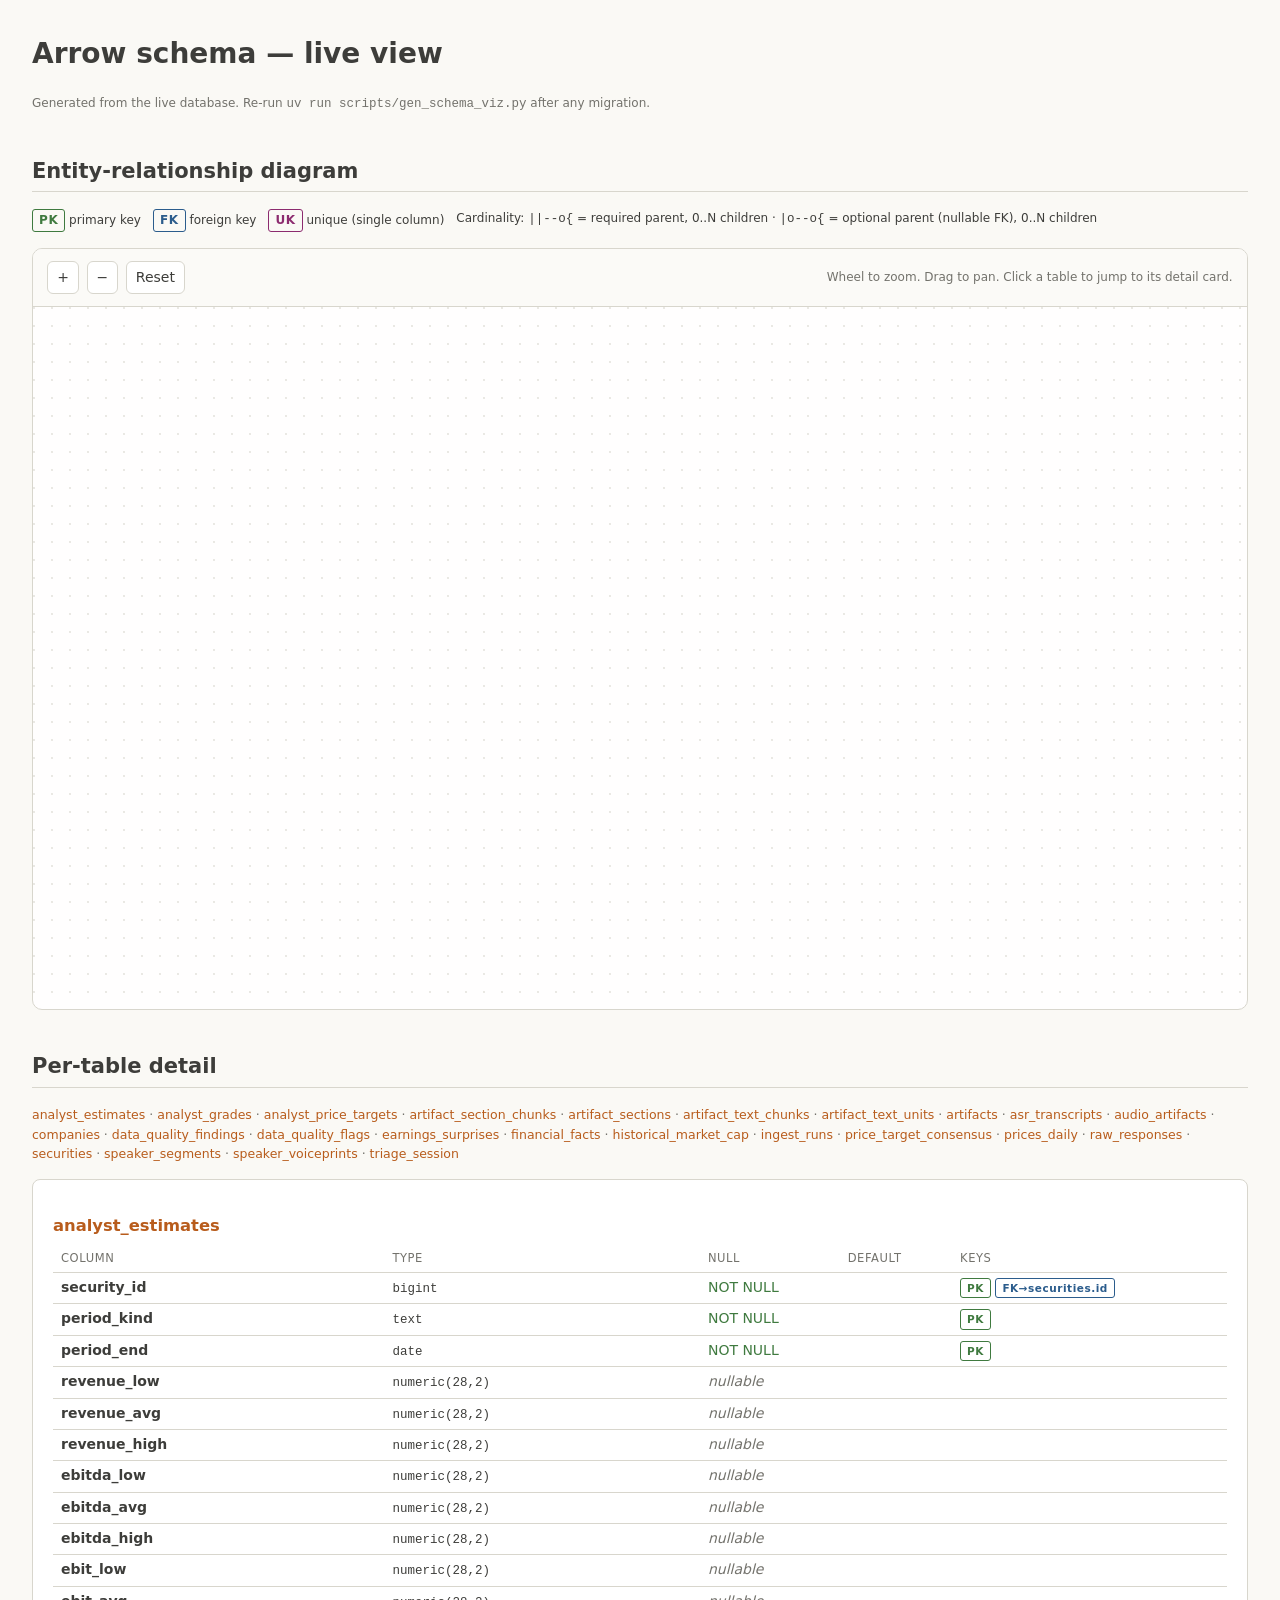
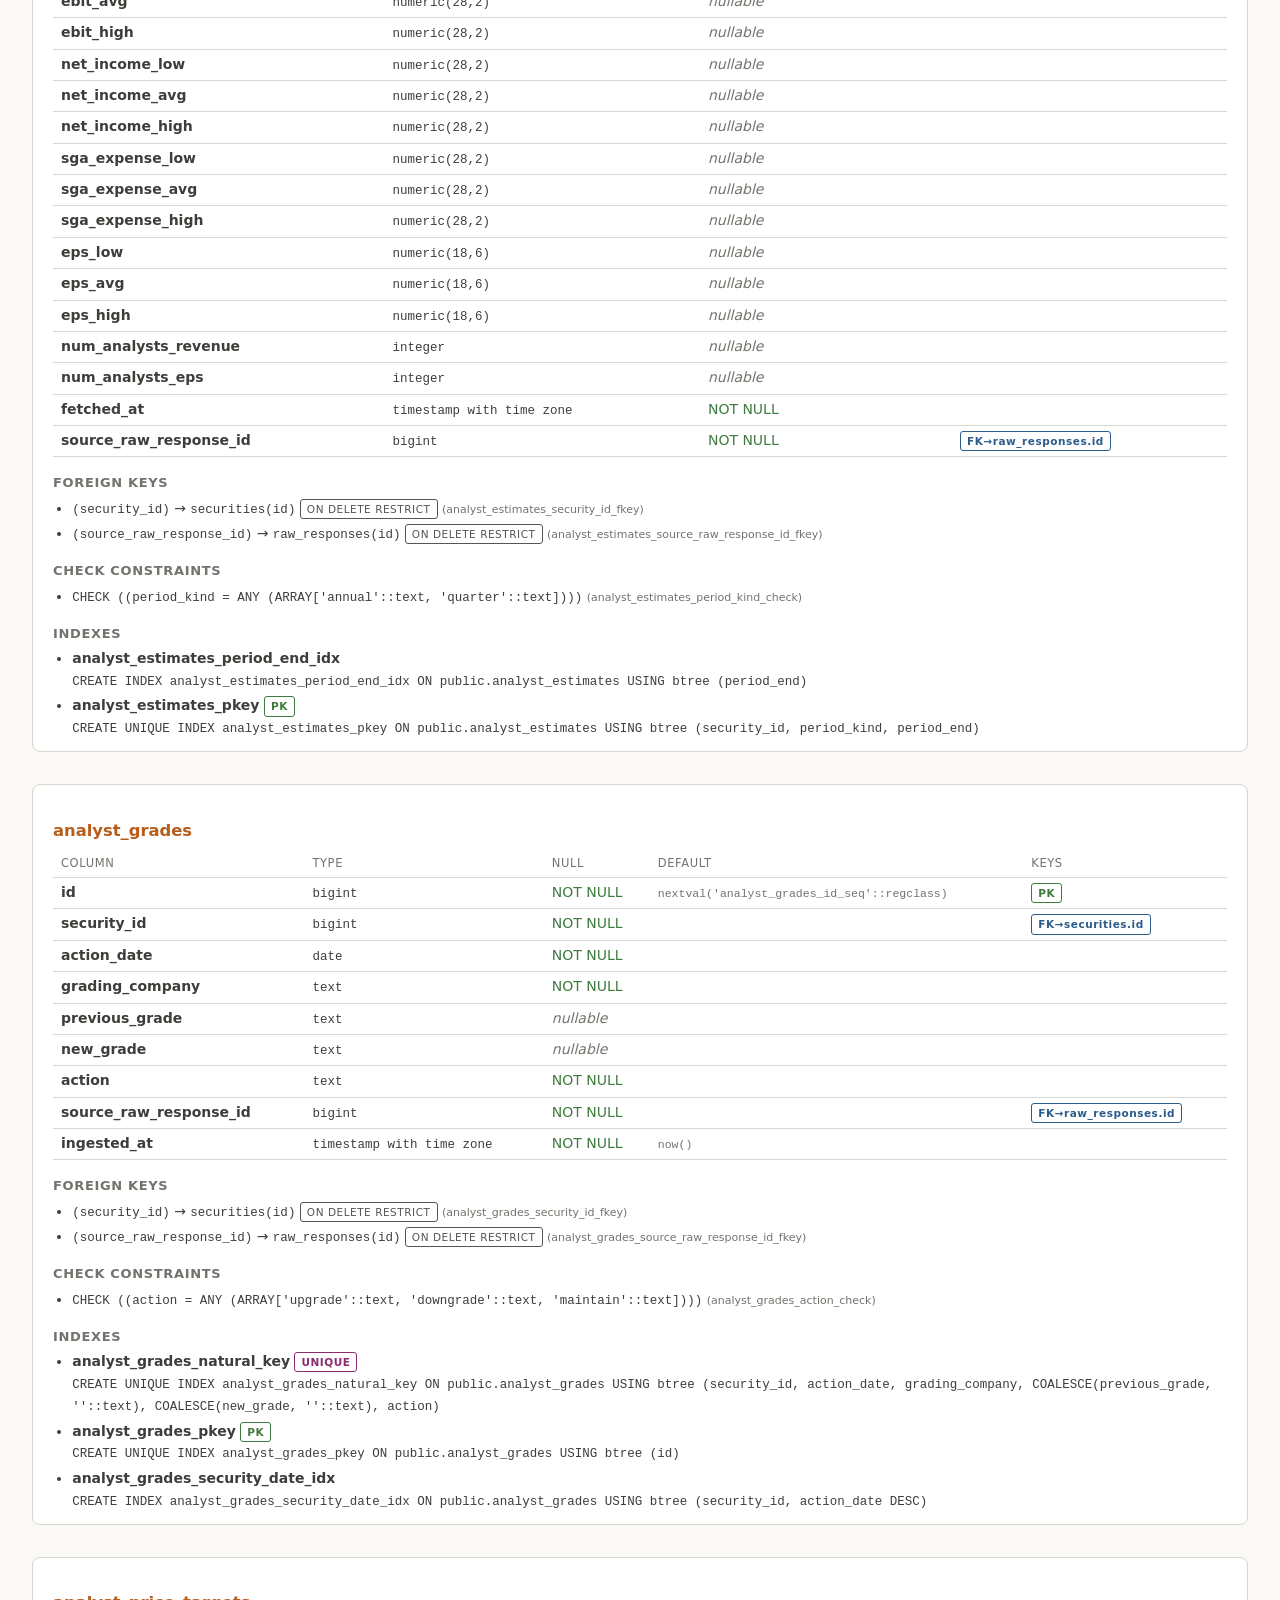
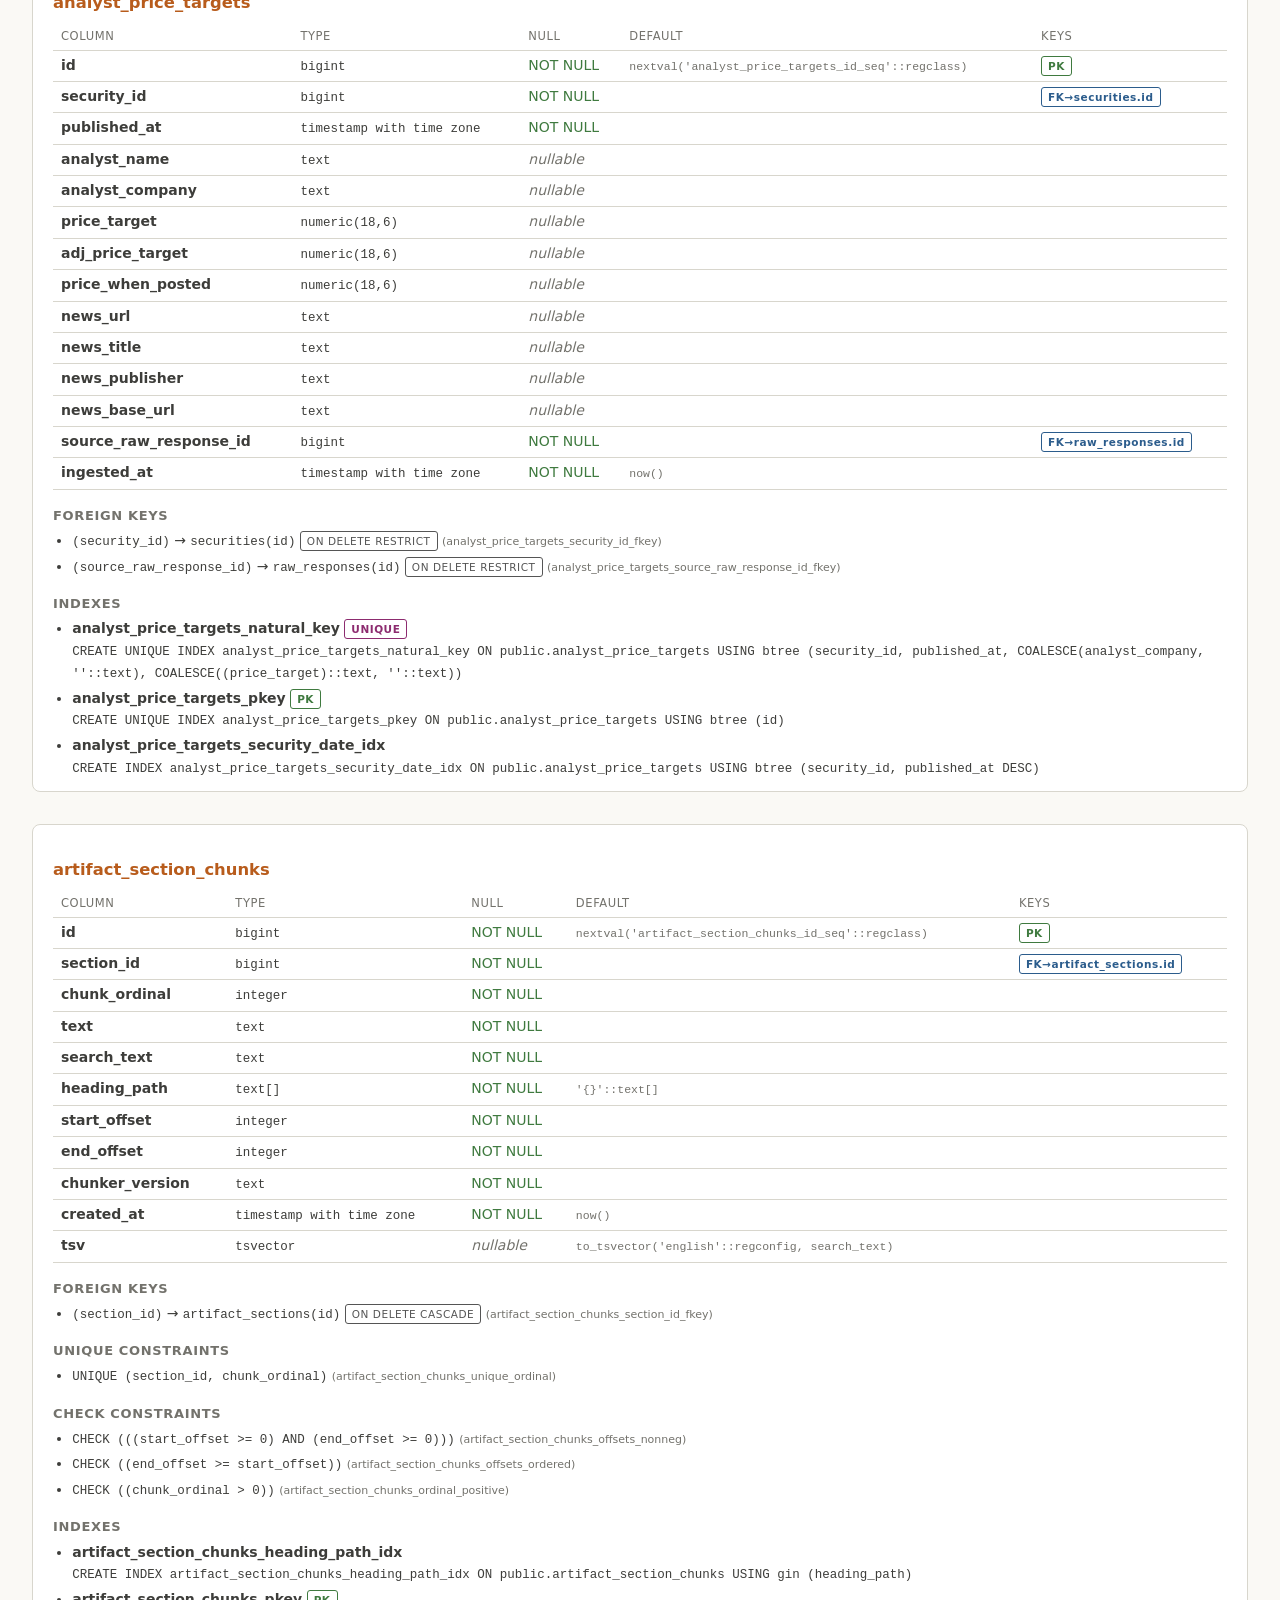
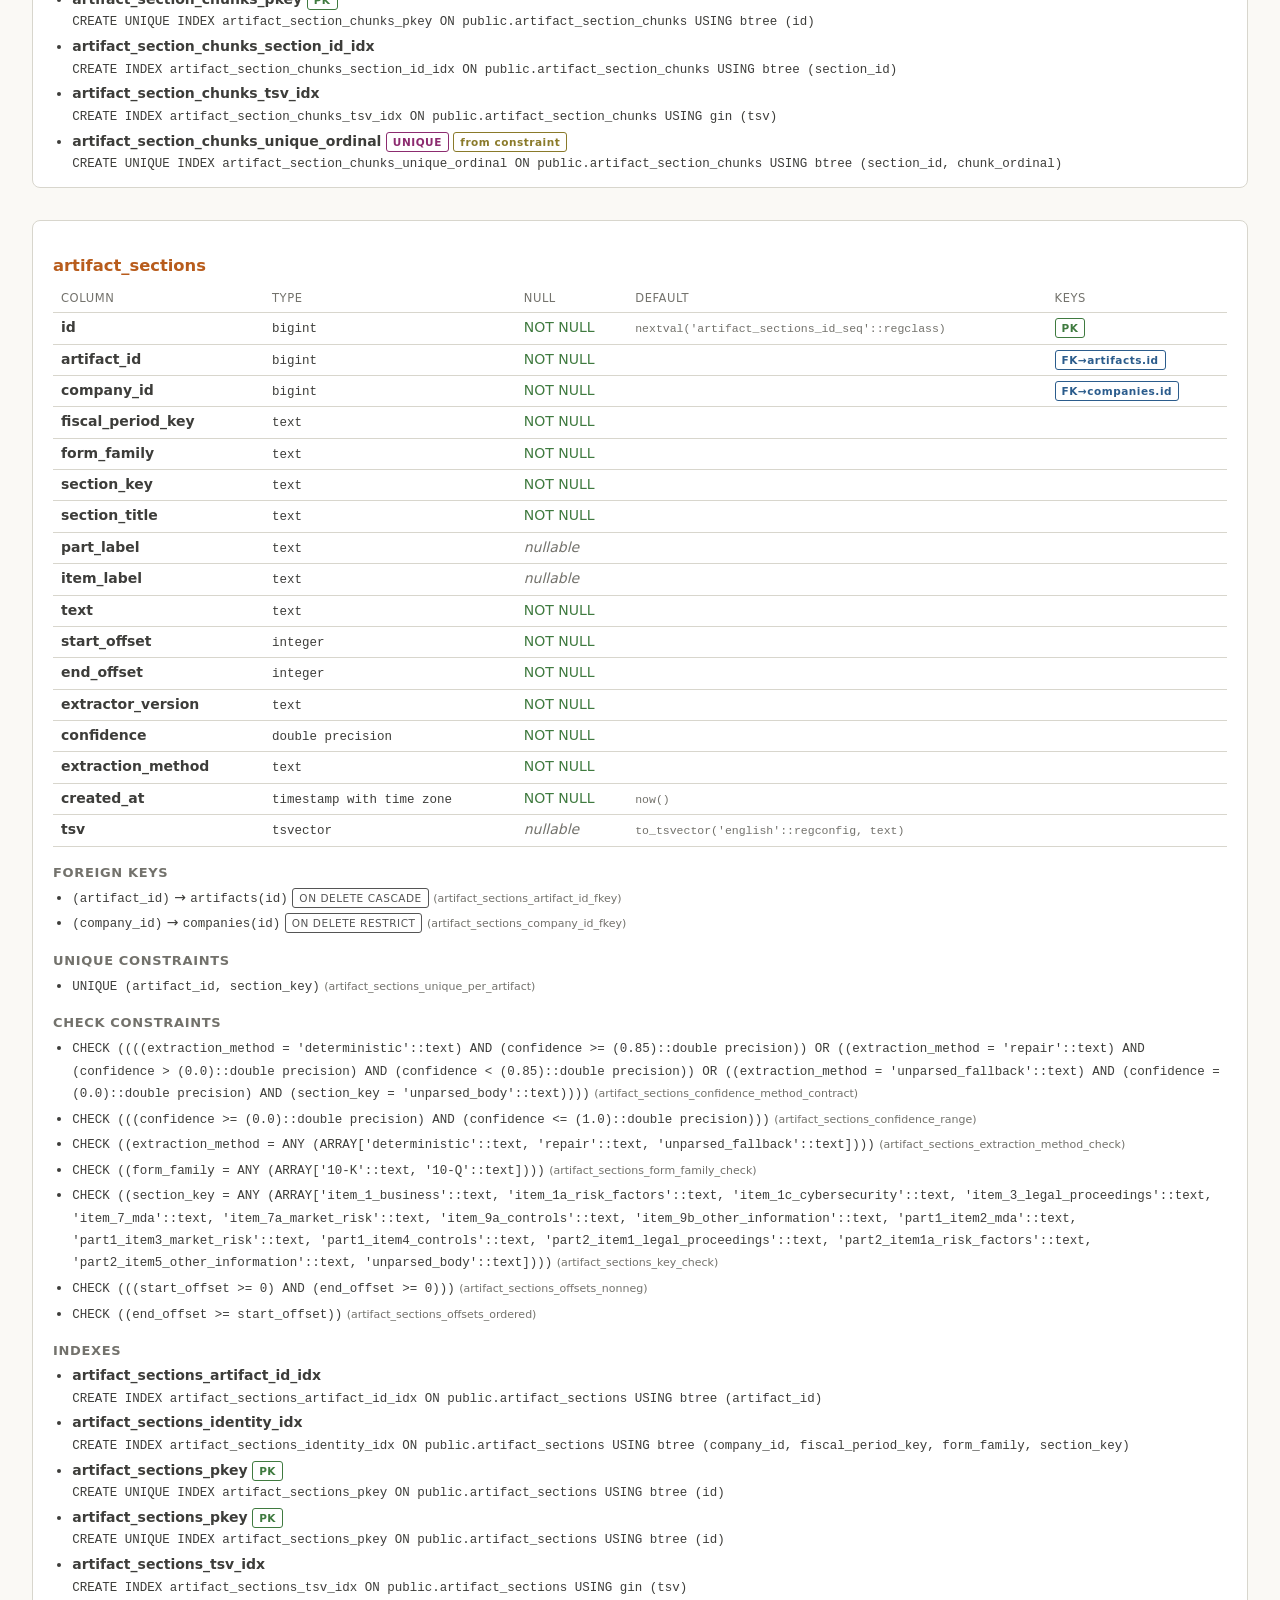
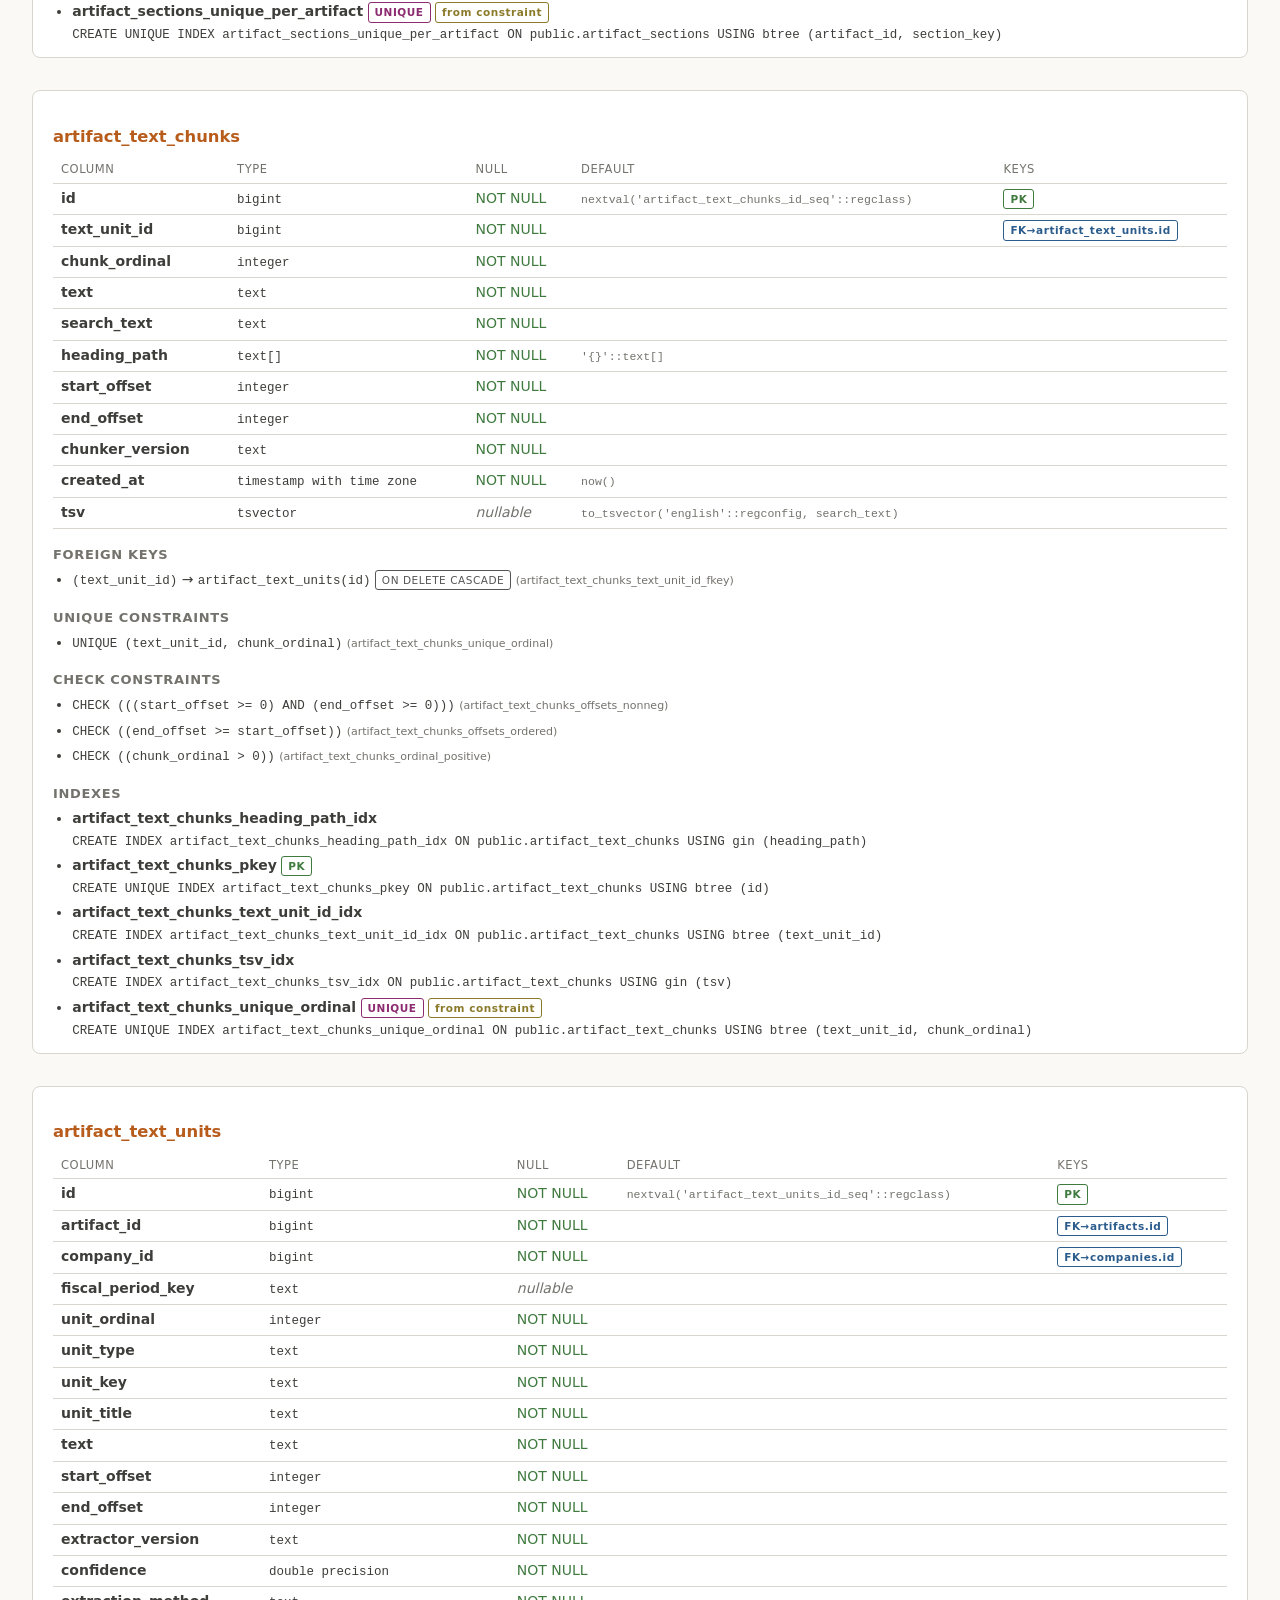
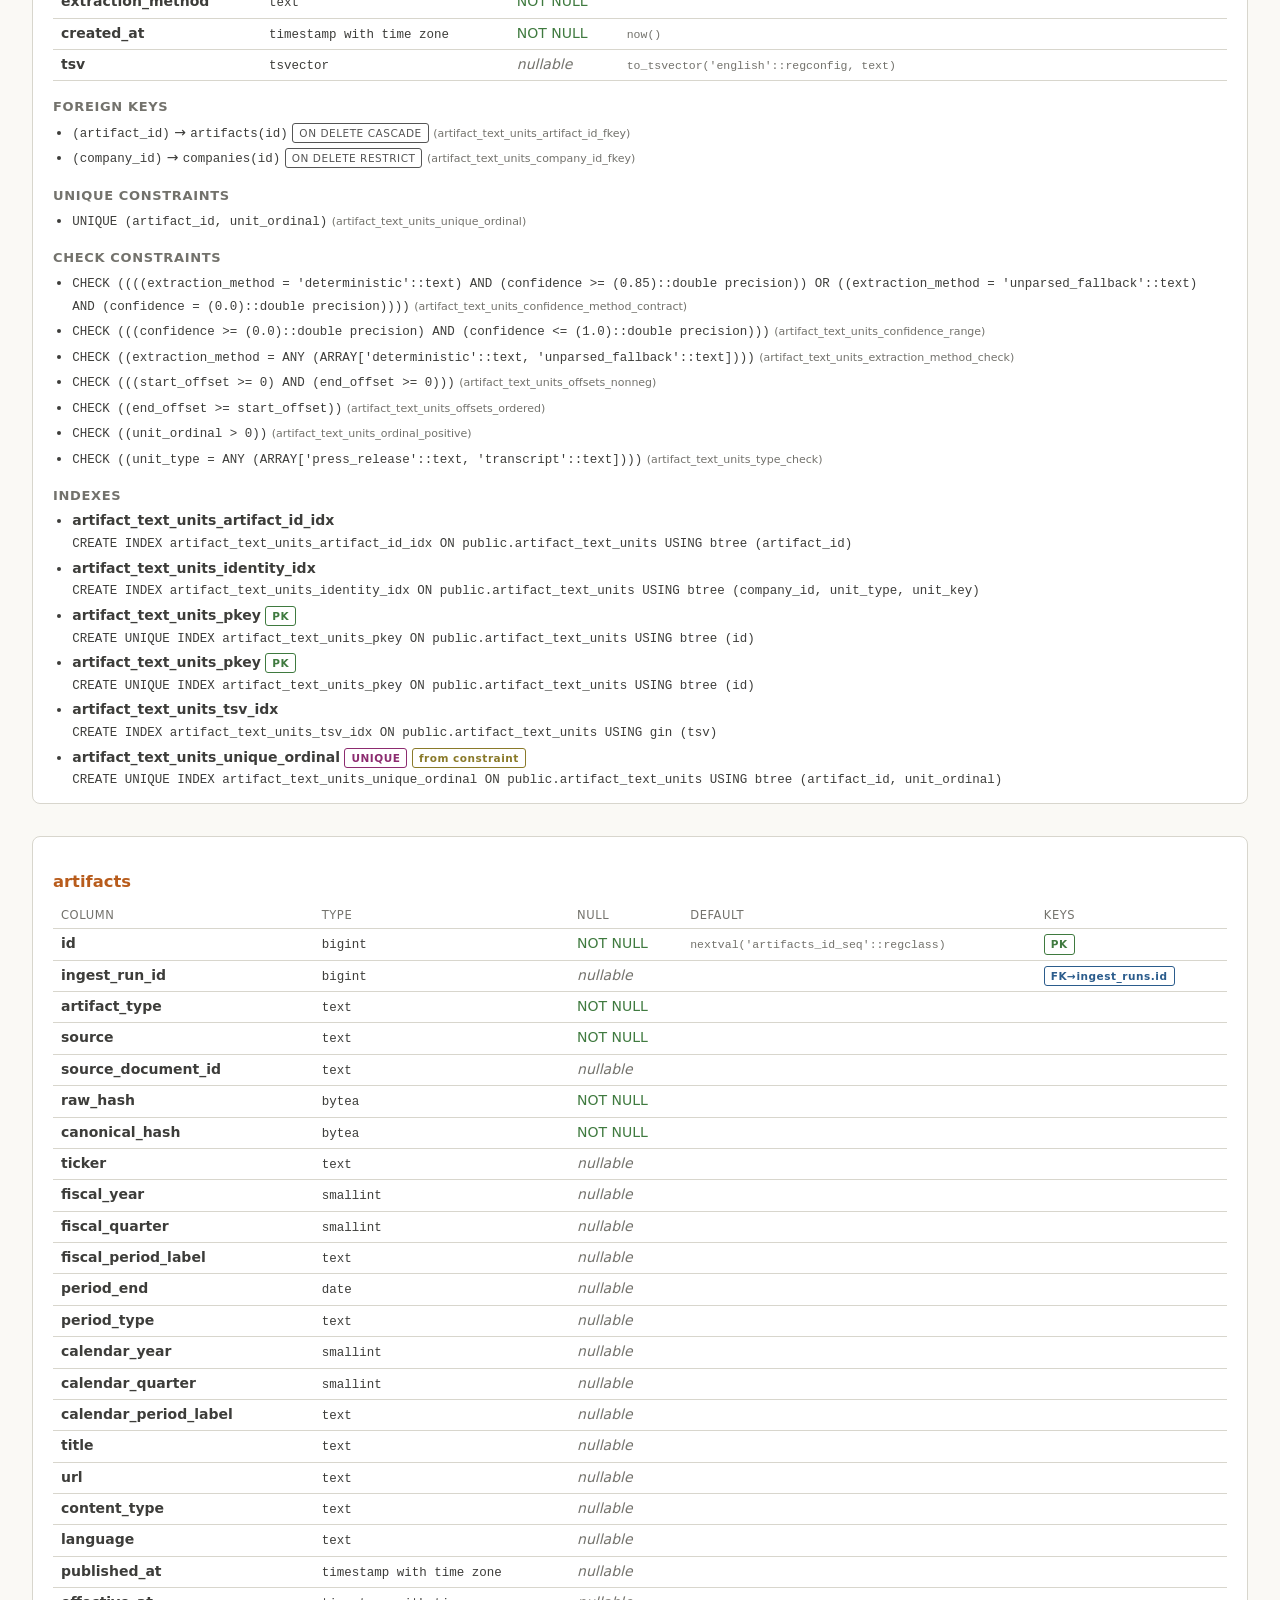
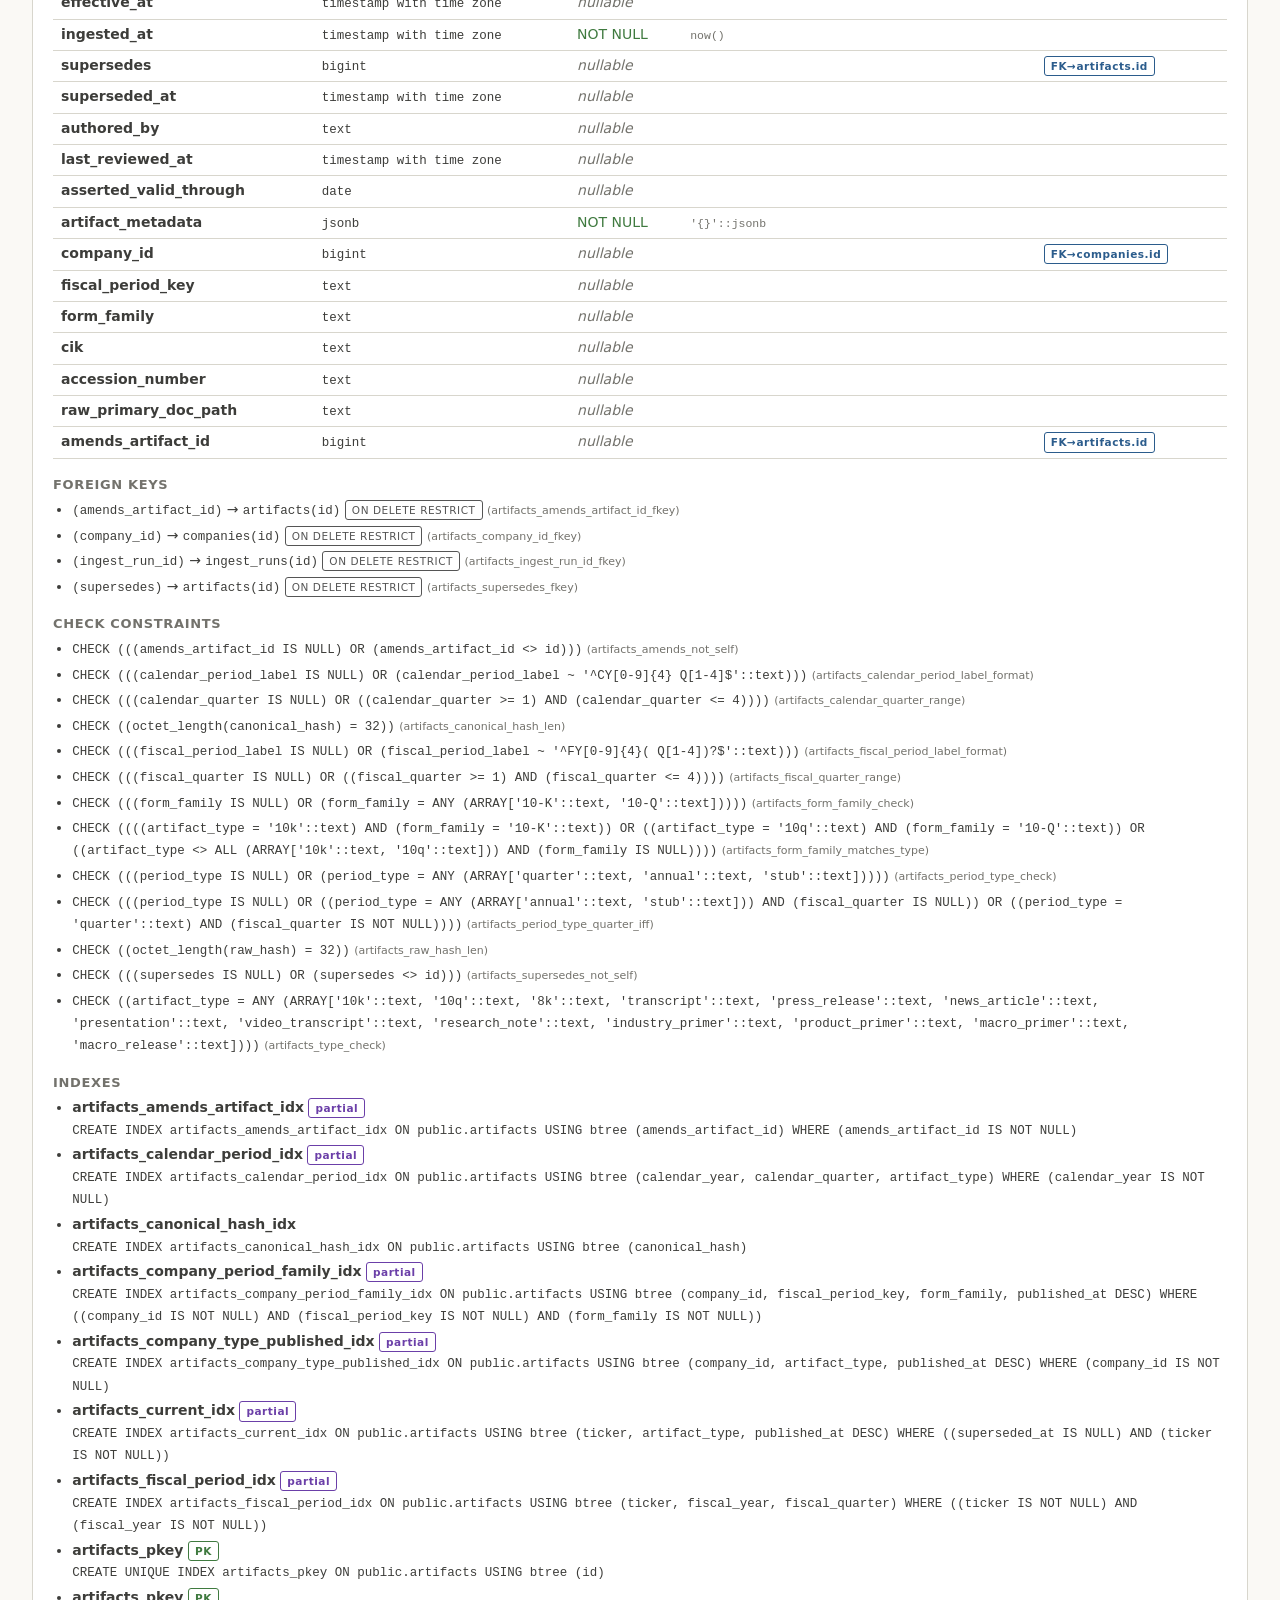
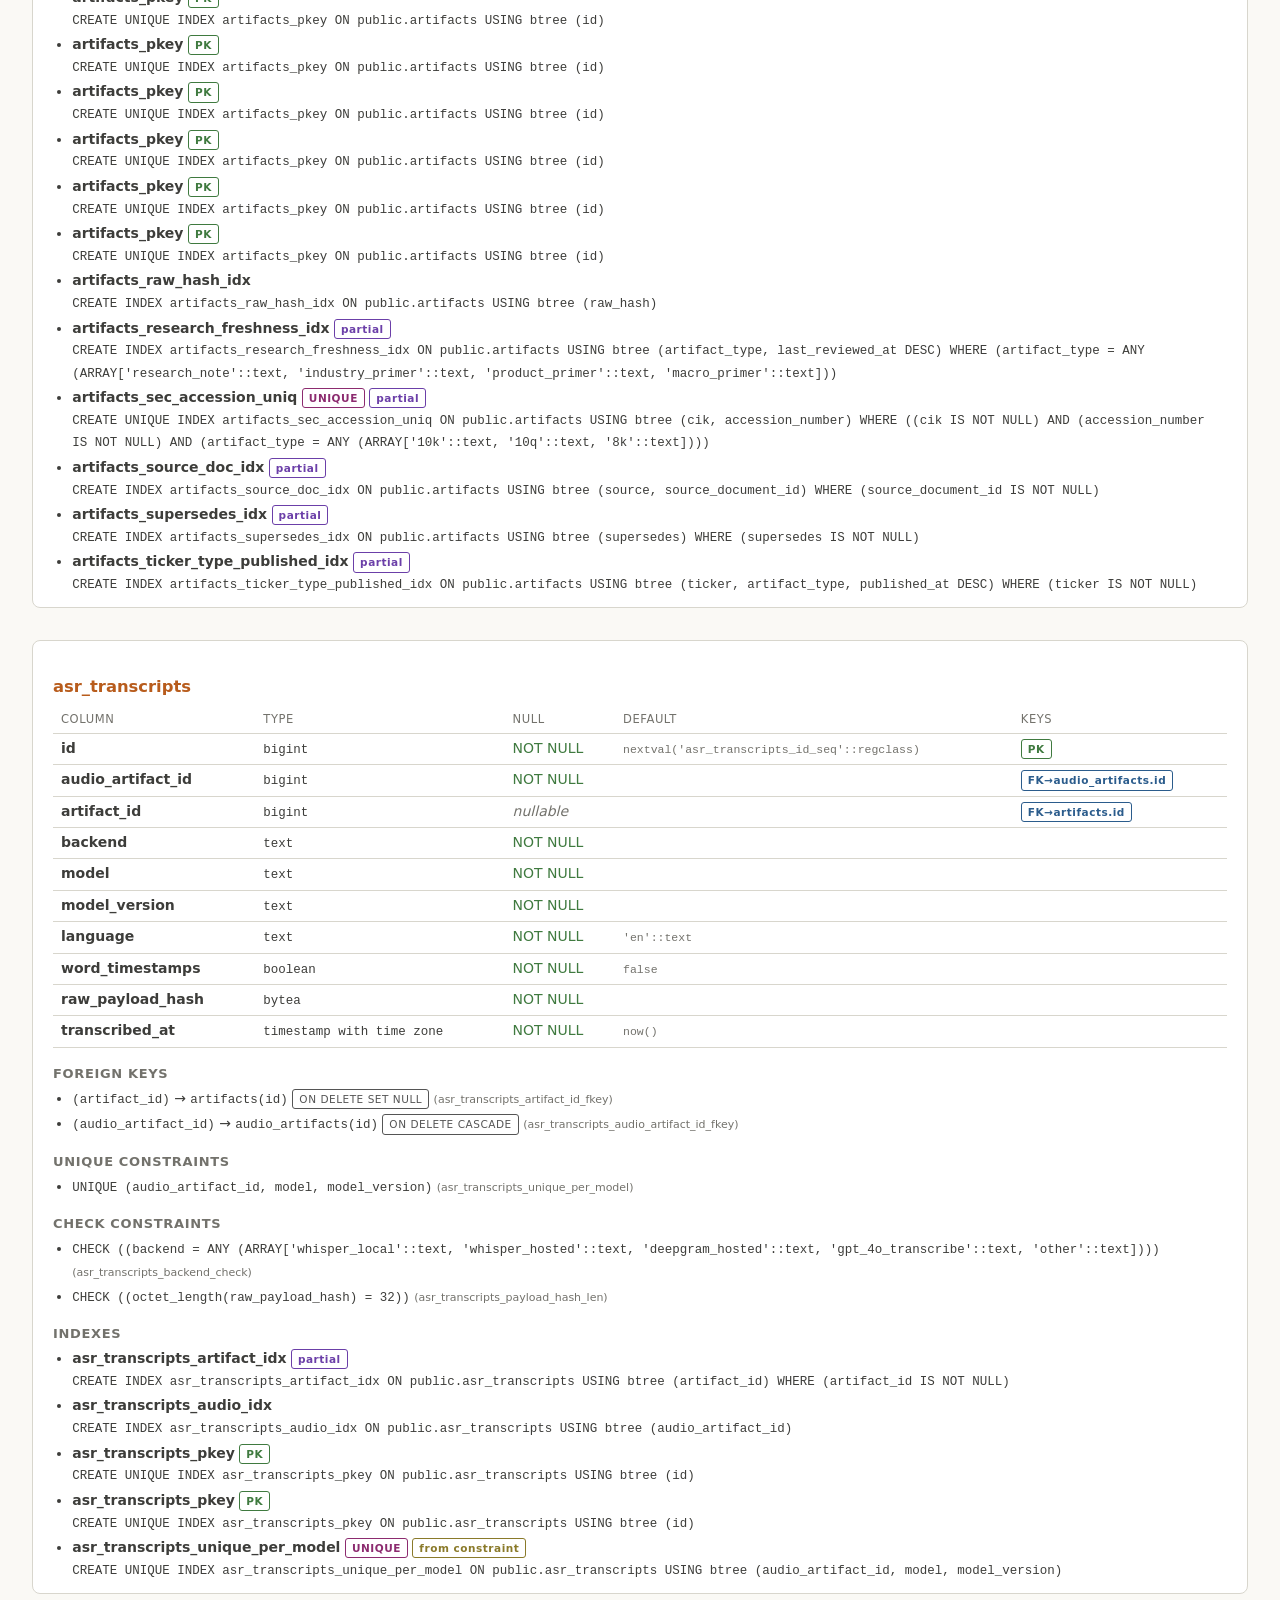
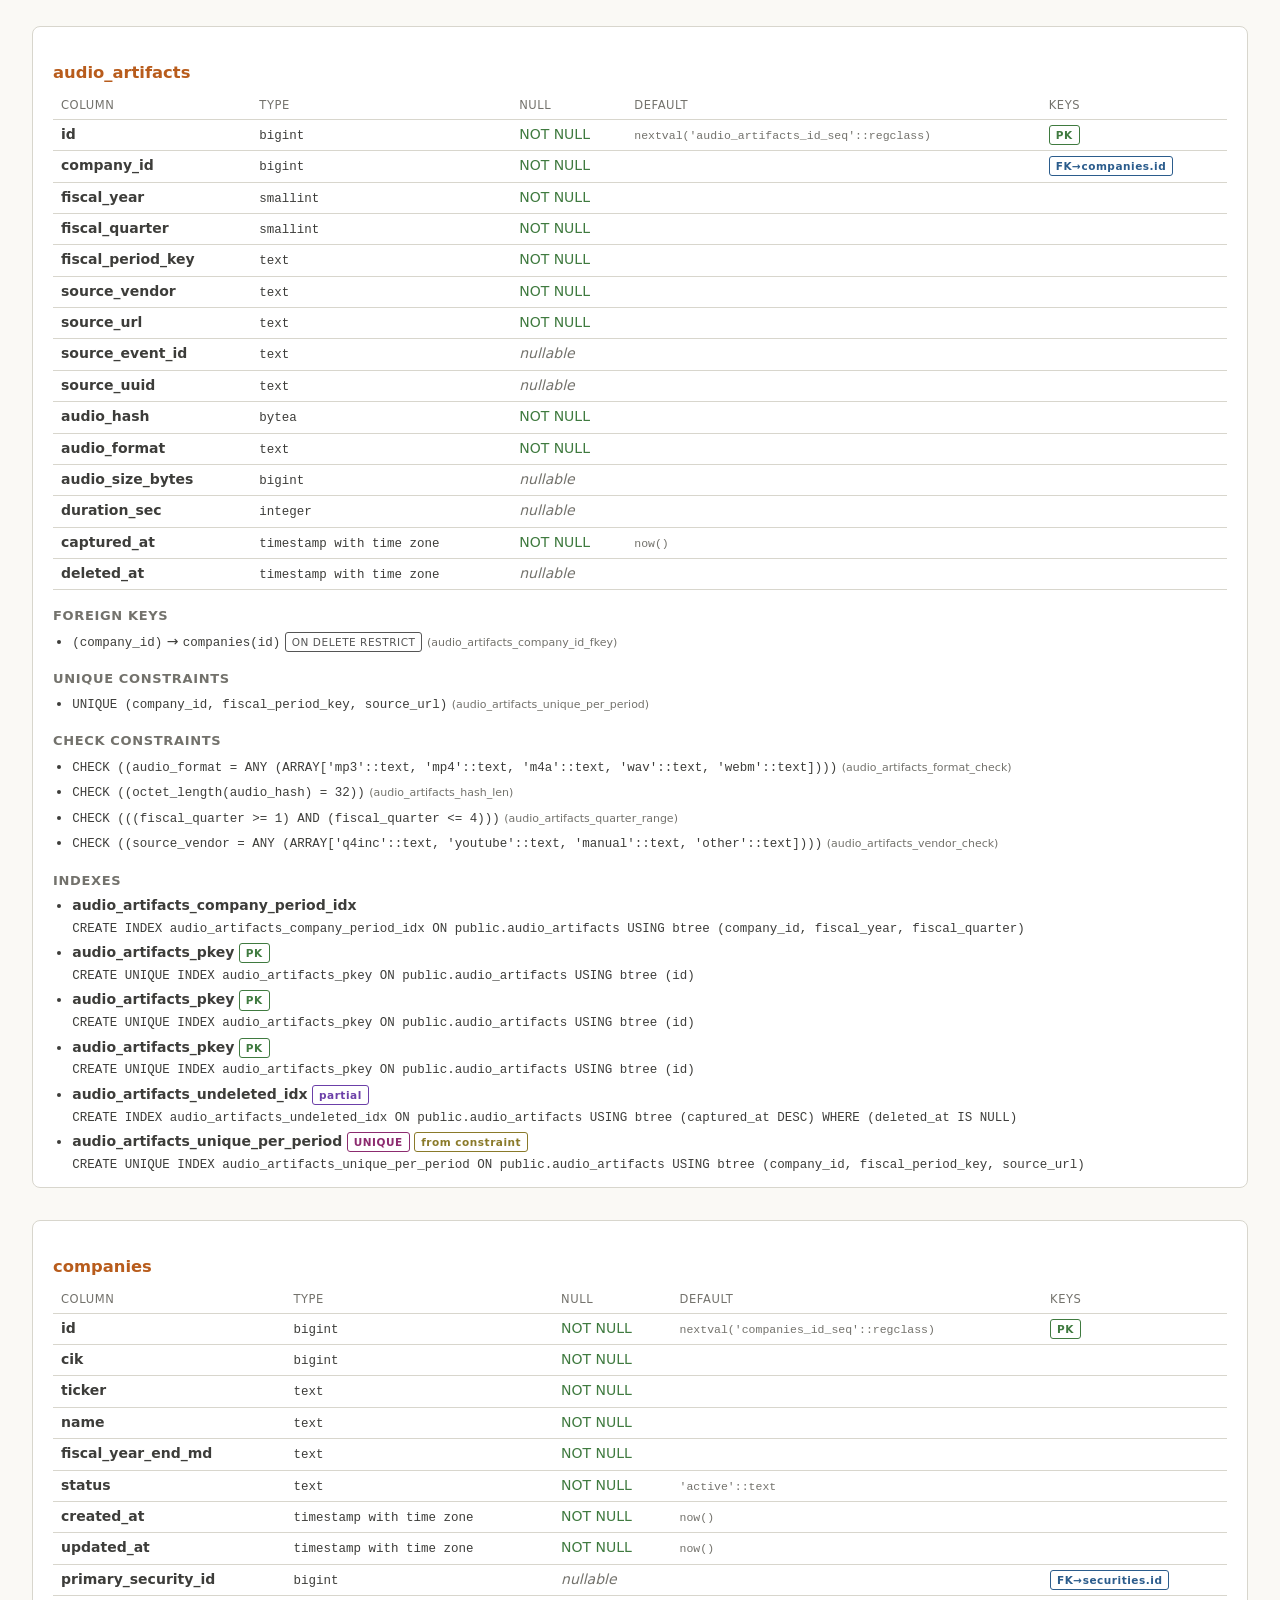
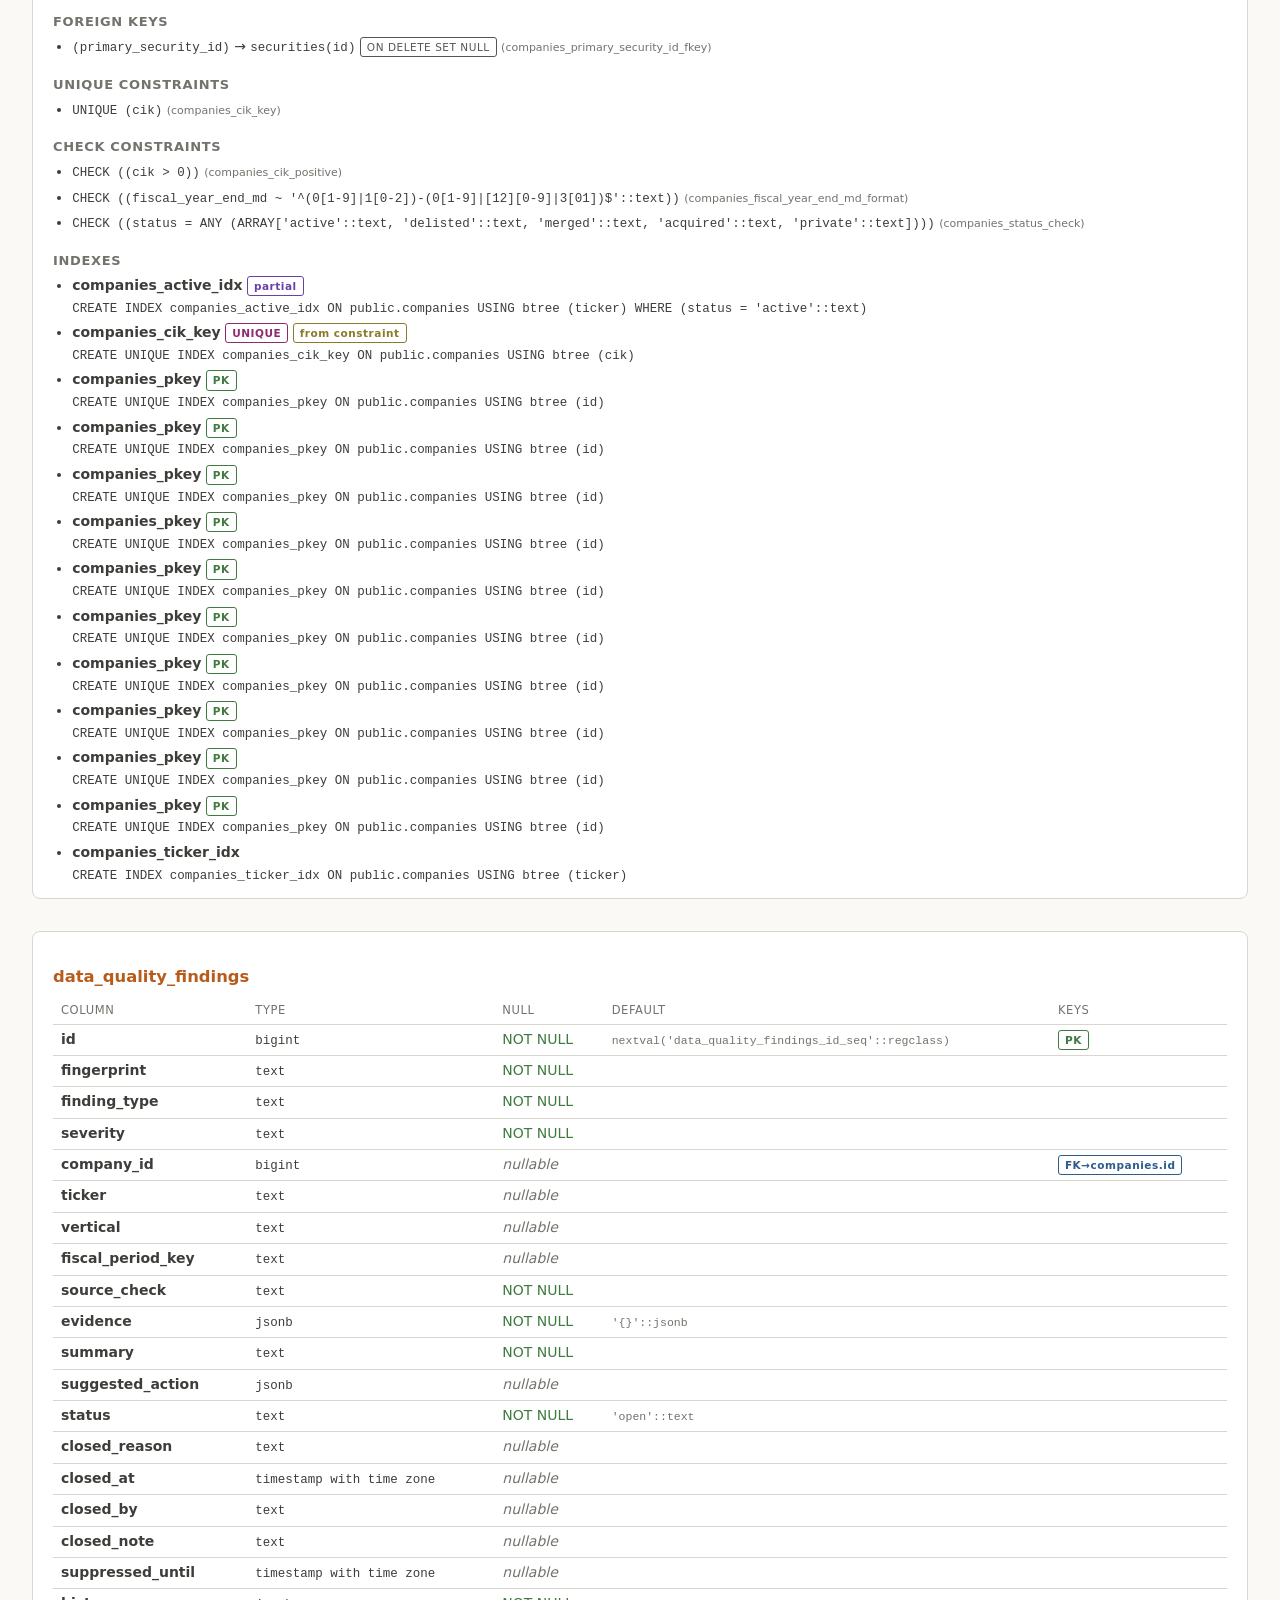
==== commit 85362d7a: "Land ASR commit 1: schema migration 025 + Q4Inc Playwright adapter + orchestrator Implements commit " ====
--- a/arrow_db_schema.html
+++ b/arrow_db_schema.html
@@ -194,7 +194,7 @@
 </div>
 
 <h2>Per-table detail</h2>
-<nav class="toc"><a href='#tbl-analyst_estimates'>analyst_estimates</a> · <a href='#tbl-analyst_grades'>analyst_grades</a> · <a href='#tbl-analyst_price_targets'>analyst_price_targets</a> · <a href='#tbl-artifact_section_chunks'>artifact_section_chunks</a> · <a href='#tbl-artifact_sections'>artifact_sections</a> · <a href='#tbl-artifact_text_chunks'>artifact_text_chunks</a> · <a href='#tbl-artifact_text_units'>artifact_text_units</a> · <a href='#tbl-artifacts'>artifacts</a> · <a href='#tbl-companies'>companies</a> · <a href='#tbl-data_quality_findings'>data_quality_findings</a> · <a href='#tbl-data_quality_flags'>data_quality_flags</a> · <a href='#tbl-earnings_surprises'>earnings_surprises</a> · <a href='#tbl-financial_facts'>financial_facts</a> · <a href='#tbl-historical_market_cap'>historical_market_cap</a> · <a href='#tbl-ingest_runs'>ingest_runs</a> · <a href='#tbl-price_target_consensus'>price_target_consensus</a> · <a href='#tbl-prices_daily'>prices_daily</a> · <a href='#tbl-raw_responses'>raw_responses</a> · <a href='#tbl-securities'>securities</a> · <a href='#tbl-triage_session'>triage_session</a></nav>
+<nav class="toc"><a href='#tbl-analyst_estimates'>analyst_estimates</a> · <a href='#tbl-analyst_grades'>analyst_grades</a> · <a href='#tbl-analyst_price_targets'>analyst_price_targets</a> · <a href='#tbl-artifact_section_chunks'>artifact_section_chunks</a> · <a href='#tbl-artifact_sections'>artifact_sections</a> · <a href='#tbl-artifact_text_chunks'>artifact_text_chunks</a> · <a href='#tbl-artifact_text_units'>artifact_text_units</a> · <a href='#tbl-artifacts'>artifacts</a> · <a href='#tbl-asr_transcripts'>asr_transcripts</a> · <a href='#tbl-audio_artifacts'>audio_artifacts</a> · <a href='#tbl-companies'>companies</a> · <a href='#tbl-data_quality_findings'>data_quality_findings</a> · <a href='#tbl-data_quality_flags'>data_quality_flags</a> · <a href='#tbl-earnings_surprises'>earnings_surprises</a> · <a href='#tbl-financial_facts'>financial_facts</a> · <a href='#tbl-historical_market_cap'>historical_market_cap</a> · <a href='#tbl-ingest_runs'>ingest_runs</a> · <a href='#tbl-price_target_consensus'>price_target_consensus</a> · <a href='#tbl-prices_daily'>prices_daily</a> · <a href='#tbl-raw_responses'>raw_responses</a> · <a href='#tbl-securities'>securities</a> · <a href='#tbl-speaker_segments'>speaker_segments</a> · <a href='#tbl-speaker_voiceprints'>speaker_voiceprints</a> · <a href='#tbl-triage_session'>triage_session</a></nav>
 <div class="cards">
 
     <section class="table-card" id="tbl-analyst_estimates">
@@ -1441,7 +1441,241 @@
         <h4>Foreign keys</h4><ul><li><code>(amends_artifact_id)</code> → <code>artifacts(id)</code> <span class='badge on-delete'>ON DELETE RESTRICT</span> <span class='cname'>(artifacts_amends_artifact_id_fkey)</span></li><li><code>(company_id)</code> → <code>companies(id)</code> <span class='badge on-delete'>ON DELETE RESTRICT</span> <span class='cname'>(artifacts_company_id_fkey)</span></li><li><code>(ingest_run_id)</code> → <code>ingest_runs(id)</code> <span class='badge on-delete'>ON DELETE RESTRICT</span> <span class='cname'>(artifacts_ingest_run_id_fkey)</span></li><li><code>(supersedes)</code> → <code>artifacts(id)</code> <span class='badge on-delete'>ON DELETE RESTRICT</span> <span class='cname'>(artifacts_supersedes_fkey)</span></li></ul>
 
         <h4>Check constraints</h4><ul><li><code class='check-def'>CHECK (((amends_artifact_id IS NULL) OR (amends_artifact_id &lt;&gt; id)))</code> <span class='cname'>(artifacts_amends_not_self)</span></li><li><code class='check-def'>CHECK (((calendar_period_label IS NULL) OR (calendar_period_label ~ &#x27;^CY[0-9]{4} Q[1-4]$&#x27;::text)))</code> <span class='cname'>(artifacts_calendar_period_label_format)</span></li><li><code class='check-def'>CHECK (((calendar_quarter IS NULL) OR ((calendar_quarter &gt;= 1) AND (calendar_quarter &lt;= 4))))</code> <span class='cname'>(artifacts_calendar_quarter_range)</span></li><li><code class='check-def'>CHECK ((octet_length(canonical_hash) = 32))</code> <span class='cname'>(artifacts_canonical_hash_len)</span></li><li><code class='check-def'>CHECK (((fiscal_period_label IS NULL) OR (fiscal_period_label ~ &#x27;^FY[0-9]{4}( Q[1-4])?$&#x27;::text)))</code> <span class='cname'>(artifacts_fiscal_period_label_format)</span></li><li><code class='check-def'>CHECK (((fiscal_quarter IS NULL) OR ((fiscal_quarter &gt;= 1) AND (fiscal_quarter &lt;= 4))))</code> <span class='cname'>(artifacts_fiscal_quarter_range)</span></li><li><code class='check-def'>CHECK (((form_family IS NULL) OR (form_family = ANY (ARRAY[&#x27;10-K&#x27;::text, &#x27;10-Q&#x27;::text]))))</code> <span class='cname'>(artifacts_form_family_check)</span></li><li><code class='check-def'>CHECK ((((artifact_type = &#x27;10k&#x27;::text) AND (form_family = &#x27;10-K&#x27;::text)) OR ((artifact_type = &#x27;10q&#x27;::text) AND (form_family = &#x27;10-Q&#x27;::text)) OR ((artifact_type &lt;&gt; ALL (ARRAY[&#x27;10k&#x27;::text, &#x27;10q&#x27;::text])) AND (form_family IS NULL))))</code> <span class='cname'>(artifacts_form_family_matches_type)</span></li><li><code class='check-def'>CHECK (((period_type IS NULL) OR (period_type = ANY (ARRAY[&#x27;quarter&#x27;::text, &#x27;annual&#x27;::text, &#x27;stub&#x27;::text]))))</code> <span class='cname'>(artifacts_period_type_check)</span></li><li><code class='check-def'>CHECK (((period_type IS NULL) OR ((period_type = ANY (ARRAY[&#x27;annual&#x27;::text, &#x27;stub&#x27;::text])) AND (fiscal_quarter IS NULL)) OR ((period_type = &#x27;quarter&#x27;::text) AND (fiscal_quarter IS NOT NULL))))</code> <span class='cname'>(artifacts_period_type_quarter_iff)</span></li><li><code class='check-def'>CHECK ((octet_length(raw_hash) = 32))</code> <span class='cname'>(artifacts_raw_hash_len)</span></li><li><code class='check-def'>CHECK (((supersedes IS NULL) OR (supersedes &lt;&gt; id)))</code> <span class='cname'>(artifacts_supersedes_not_self)</span></li><li><code class='check-def'>CHECK ((artifact_type = ANY (ARRAY[&#x27;10k&#x27;::text, &#x27;10q&#x27;::text, &#x27;8k&#x27;::text, &#x27;transcript&#x27;::text, &#x27;press_release&#x27;::text, &#x27;news_article&#x27;::text, &#x27;presentation&#x27;::text, &#x27;video_transcript&#x27;::text, &#x27;research_note&#x27;::text, &#x27;industry_primer&#x27;::text, &#x27;product_primer&#x27;::text, &#x27;macro_primer&#x27;::text, &#x27;macro_release&#x27;::text])))</code> <span class='cname'>(artifacts_type_check)</span></li></ul>
-        <h4>Indexes</h4><ul><li><b>artifacts_amends_artifact_idx</b> <span class="badge partial">partial</span><br><code class='index-def'>CREATE INDEX artifacts_amends_artifact_idx ON public.artifacts USING btree (amends_artifact_id) WHERE (amends_artifact_id IS NOT NULL)</code></li><li><b>artifacts_calendar_period_idx</b> <span class="badge partial">partial</span><br><code class='index-def'>CREATE INDEX artifacts_calendar_period_idx ON public.artifacts USING btree (calendar_year, calendar_quarter, artifact_type) WHERE (calendar_year IS NOT NULL)</code></li><li><b>artifacts_canonical_hash_idx</b> <br><code class='index-def'>CREATE INDEX artifacts_canonical_hash_idx ON public.artifacts USING btree (canonical_hash)</code></li><li><b>artifacts_company_period_family_idx</b> <span class="badge partial">partial</span><br><code class='index-def'>CREATE INDEX artifacts_company_period_family_idx ON public.artifacts USING btree (company_id, fiscal_period_key, form_family, published_at DESC) WHERE ((company_id IS NOT NULL) AND (fiscal_period_key IS NOT NULL) AND (form_family IS NOT NULL))</code></li><li><b>artifacts_company_type_published_idx</b> <span class="badge partial">partial</span><br><code class='index-def'>CREATE INDEX artifacts_company_type_published_idx ON public.artifacts USING btree (company_id, artifact_type, published_at DESC) WHERE (company_id IS NOT NULL)</code></li><li><b>artifacts_current_idx</b> <span class="badge partial">partial</span><br><code class='index-def'>CREATE INDEX artifacts_current_idx ON public.artifacts USING btree (ticker, artifact_type, published_at DESC) WHERE ((superseded_at IS NULL) AND (ticker IS NOT NULL))</code></li><li><b>artifacts_fiscal_period_idx</b> <span class="badge partial">partial</span><br><code class='index-def'>CREATE INDEX artifacts_fiscal_period_idx ON public.artifacts USING btree (ticker, fiscal_year, fiscal_quarter) WHERE ((ticker IS NOT NULL) AND (fiscal_year IS NOT NULL))</code></li><li><b>artifacts_pkey</b> <span class="badge pk">PK</span><br><code class='index-def'>CREATE UNIQUE INDEX artifacts_pkey ON public.artifacts USING btree (id)</code></li><li><b>artifacts_pkey</b> <span class="badge pk">PK</span><br><code class='index-def'>CREATE UNIQUE INDEX artifacts_pkey ON public.artifacts USING btree (id)</code></li><li><b>artifacts_pkey</b> <span class="badge pk">PK</span><br><code class='index-def'>CREATE UNIQUE INDEX artifacts_pkey ON public.artifacts USING btree (id)</code></li><li><b>artifacts_pkey</b> <span class="badge pk">PK</span><br><code class='index-def'>CREATE UNIQUE INDEX artifacts_pkey ON public.artifacts USING btree (id)</code></li><li><b>artifacts_pkey</b> <span class="badge pk">PK</span><br><code class='index-def'>CREATE UNIQUE INDEX artifacts_pkey ON public.artifacts USING btree (id)</code></li><li><b>artifacts_pkey</b> <span class="badge pk">PK</span><br><code class='index-def'>CREATE UNIQUE INDEX artifacts_pkey ON public.artifacts USING btree (id)</code></li><li><b>artifacts_raw_hash_idx</b> <br><code class='index-def'>CREATE INDEX artifacts_raw_hash_idx ON public.artifacts USING btree (raw_hash)</code></li><li><b>artifacts_research_freshness_idx</b> <span class="badge partial">partial</span><br><code class='index-def'>CREATE INDEX artifacts_research_freshness_idx ON public.artifacts USING btree (artifact_type, last_reviewed_at DESC) WHERE (artifact_type = ANY (ARRAY[&#x27;research_note&#x27;::text, &#x27;industry_primer&#x27;::text, &#x27;product_primer&#x27;::text, &#x27;macro_primer&#x27;::text]))</code></li><li><b>artifacts_sec_accession_uniq</b> <span class="badge uk">UNIQUE</span> <span class="badge partial">partial</span><br><code class='index-def'>CREATE UNIQUE INDEX artifacts_sec_accession_uniq ON public.artifacts USING btree (cik, accession_number) WHERE ((cik IS NOT NULL) AND (accession_number IS NOT NULL) AND (artifact_type = ANY (ARRAY[&#x27;10k&#x27;::text, &#x27;10q&#x27;::text, &#x27;8k&#x27;::text])))</code></li><li><b>artifacts_source_doc_idx</b> <span class="badge partial">partial</span><br><code class='index-def'>CREATE INDEX artifacts_source_doc_idx ON public.artifacts USING btree (source, source_document_id) WHERE (source_document_id IS NOT NULL)</code></li><li><b>artifacts_supersedes_idx</b> <span class="badge partial">partial</span><br><code class='index-def'>CREATE INDEX artifacts_supersedes_idx ON public.artifacts USING btree (supersedes) WHERE (supersedes IS NOT NULL)</code></li><li><b>artifacts_ticker_type_published_idx</b> <span class="badge partial">partial</span><br><code class='index-def'>CREATE INDEX artifacts_ticker_type_published_idx ON public.artifacts USING btree (ticker, artifact_type, published_at DESC) WHERE (ticker IS NOT NULL)</code></li></ul>
+        <h4>Indexes</h4><ul><li><b>artifacts_amends_artifact_idx</b> <span class="badge partial">partial</span><br><code class='index-def'>CREATE INDEX artifacts_amends_artifact_idx ON public.artifacts USING btree (amends_artifact_id) WHERE (amends_artifact_id IS NOT NULL)</code></li><li><b>artifacts_calendar_period_idx</b> <span class="badge partial">partial</span><br><code class='index-def'>CREATE INDEX artifacts_calendar_period_idx ON public.artifacts USING btree (calendar_year, calendar_quarter, artifact_type) WHERE (calendar_year IS NOT NULL)</code></li><li><b>artifacts_canonical_hash_idx</b> <br><code class='index-def'>CREATE INDEX artifacts_canonical_hash_idx ON public.artifacts USING btree (canonical_hash)</code></li><li><b>artifacts_company_period_family_idx</b> <span class="badge partial">partial</span><br><code class='index-def'>CREATE INDEX artifacts_company_period_family_idx ON public.artifacts USING btree (company_id, fiscal_period_key, form_family, published_at DESC) WHERE ((company_id IS NOT NULL) AND (fiscal_period_key IS NOT NULL) AND (form_family IS NOT NULL))</code></li><li><b>artifacts_company_type_published_idx</b> <span class="badge partial">partial</span><br><code class='index-def'>CREATE INDEX artifacts_company_type_published_idx ON public.artifacts USING btree (company_id, artifact_type, published_at DESC) WHERE (company_id IS NOT NULL)</code></li><li><b>artifacts_current_idx</b> <span class="badge partial">partial</span><br><code class='index-def'>CREATE INDEX artifacts_current_idx ON public.artifacts USING btree (ticker, artifact_type, published_at DESC) WHERE ((superseded_at IS NULL) AND (ticker IS NOT NULL))</code></li><li><b>artifacts_fiscal_period_idx</b> <span class="badge partial">partial</span><br><code class='index-def'>CREATE INDEX artifacts_fiscal_period_idx ON public.artifacts USING btree (ticker, fiscal_year, fiscal_quarter) WHERE ((ticker IS NOT NULL) AND (fiscal_year IS NOT NULL))</code></li><li><b>artifacts_pkey</b> <span class="badge pk">PK</span><br><code class='index-def'>CREATE UNIQUE INDEX artifacts_pkey ON public.artifacts USING btree (id)</code></li><li><b>artifacts_pkey</b> <span class="badge pk">PK</span><br><code class='index-def'>CREATE UNIQUE INDEX artifacts_pkey ON public.artifacts USING btree (id)</code></li><li><b>artifacts_pkey</b> <span class="badge pk">PK</span><br><code class='index-def'>CREATE UNIQUE INDEX artifacts_pkey ON public.artifacts USING btree (id)</code></li><li><b>artifacts_pkey</b> <span class="badge pk">PK</span><br><code class='index-def'>CREATE UNIQUE INDEX artifacts_pkey ON public.artifacts USING btree (id)</code></li><li><b>artifacts_pkey</b> <span class="badge pk">PK</span><br><code class='index-def'>CREATE UNIQUE INDEX artifacts_pkey ON public.artifacts USING btree (id)</code></li><li><b>artifacts_pkey</b> <span class="badge pk">PK</span><br><code class='index-def'>CREATE UNIQUE INDEX artifacts_pkey ON public.artifacts USING btree (id)</code></li><li><b>artifacts_pkey</b> <span class="badge pk">PK</span><br><code class='index-def'>CREATE UNIQUE INDEX artifacts_pkey ON public.artifacts USING btree (id)</code></li><li><b>artifacts_raw_hash_idx</b> <br><code class='index-def'>CREATE INDEX artifacts_raw_hash_idx ON public.artifacts USING btree (raw_hash)</code></li><li><b>artifacts_research_freshness_idx</b> <span class="badge partial">partial</span><br><code class='index-def'>CREATE INDEX artifacts_research_freshness_idx ON public.artifacts USING btree (artifact_type, last_reviewed_at DESC) WHERE (artifact_type = ANY (ARRAY[&#x27;research_note&#x27;::text, &#x27;industry_primer&#x27;::text, &#x27;product_primer&#x27;::text, &#x27;macro_primer&#x27;::text]))</code></li><li><b>artifacts_sec_accession_uniq</b> <span class="badge uk">UNIQUE</span> <span class="badge partial">partial</span><br><code class='index-def'>CREATE UNIQUE INDEX artifacts_sec_accession_uniq ON public.artifacts USING btree (cik, accession_number) WHERE ((cik IS NOT NULL) AND (accession_number IS NOT NULL) AND (artifact_type = ANY (ARRAY[&#x27;10k&#x27;::text, &#x27;10q&#x27;::text, &#x27;8k&#x27;::text])))</code></li><li><b>artifacts_source_doc_idx</b> <span class="badge partial">partial</span><br><code class='index-def'>CREATE INDEX artifacts_source_doc_idx ON public.artifacts USING btree (source, source_document_id) WHERE (source_document_id IS NOT NULL)</code></li><li><b>artifacts_supersedes_idx</b> <span class="badge partial">partial</span><br><code class='index-def'>CREATE INDEX artifacts_supersedes_idx ON public.artifacts USING btree (supersedes) WHERE (supersedes IS NOT NULL)</code></li><li><b>artifacts_ticker_type_published_idx</b> <span class="badge partial">partial</span><br><code class='index-def'>CREATE INDEX artifacts_ticker_type_published_idx ON public.artifacts USING btree (ticker, artifact_type, published_at DESC) WHERE (ticker IS NOT NULL)</code></li></ul>
+    </section>
+
+
+    <section class="table-card" id="tbl-asr_transcripts">
+        <h3>asr_transcripts</h3>
+        <table class="cols">
+            <thead>
+                <tr><th>Column</th><th>Type</th><th>Null</th><th>Default</th><th>Keys</th></tr>
+            </thead>
+            <tbody>
+
+            <tr>
+                <td class="col-name">id</td>
+                <td class="col-type"><code>bigint</code></td>
+                <td class="col-null"><span class="null notnull">NOT NULL</span></td>
+                <td class="col-default"><code>nextval(&#x27;asr_transcripts_id_seq&#x27;::regclass)</code></td>
+                <td class="col-keys"><span class="badge pk">PK</span></td>
+            </tr>
+
+            <tr>
+                <td class="col-name">audio_artifact_id</td>
+                <td class="col-type"><code>bigint</code></td>
+                <td class="col-null"><span class="null notnull">NOT NULL</span></td>
+                <td class="col-default"><code></code></td>
+                <td class="col-keys"><span class="badge fk">FK→audio_artifacts.id</span></td>
+            </tr>
+
+            <tr>
+                <td class="col-name">artifact_id</td>
+                <td class="col-type"><code>bigint</code></td>
+                <td class="col-null"><span class="null nullable">nullable</span></td>
+                <td class="col-default"><code></code></td>
+                <td class="col-keys"><span class="badge fk">FK→artifacts.id</span></td>
+            </tr>
+
+            <tr>
+                <td class="col-name">backend</td>
+                <td class="col-type"><code>text</code></td>
+                <td class="col-null"><span class="null notnull">NOT NULL</span></td>
+                <td class="col-default"><code></code></td>
+                <td class="col-keys"></td>
+            </tr>
+
+            <tr>
+                <td class="col-name">model</td>
+                <td class="col-type"><code>text</code></td>
+                <td class="col-null"><span class="null notnull">NOT NULL</span></td>
+                <td class="col-default"><code></code></td>
+                <td class="col-keys"></td>
+            </tr>
+
+            <tr>
+                <td class="col-name">model_version</td>
+                <td class="col-type"><code>text</code></td>
+                <td class="col-null"><span class="null notnull">NOT NULL</span></td>
+                <td class="col-default"><code></code></td>
+                <td class="col-keys"></td>
+            </tr>
+
+            <tr>
+                <td class="col-name">language</td>
+                <td class="col-type"><code>text</code></td>
+                <td class="col-null"><span class="null notnull">NOT NULL</span></td>
+                <td class="col-default"><code>&#x27;en&#x27;::text</code></td>
+                <td class="col-keys"></td>
+            </tr>
+
+            <tr>
+                <td class="col-name">word_timestamps</td>
+                <td class="col-type"><code>boolean</code></td>
+                <td class="col-null"><span class="null notnull">NOT NULL</span></td>
+                <td class="col-default"><code>false</code></td>
+                <td class="col-keys"></td>
+            </tr>
+
+            <tr>
+                <td class="col-name">raw_payload_hash</td>
+                <td class="col-type"><code>bytea</code></td>
+                <td class="col-null"><span class="null notnull">NOT NULL</span></td>
+                <td class="col-default"><code></code></td>
+                <td class="col-keys"></td>
+            </tr>
+
+            <tr>
+                <td class="col-name">transcribed_at</td>
+                <td class="col-type"><code>timestamp with time zone</code></td>
+                <td class="col-null"><span class="null notnull">NOT NULL</span></td>
+                <td class="col-default"><code>now()</code></td>
+                <td class="col-keys"></td>
+            </tr>
+
+            </tbody>
+        </table>
+        <h4>Foreign keys</h4><ul><li><code>(artifact_id)</code> → <code>artifacts(id)</code> <span class='badge on-delete'>ON DELETE SET NULL</span> <span class='cname'>(asr_transcripts_artifact_id_fkey)</span></li><li><code>(audio_artifact_id)</code> → <code>audio_artifacts(id)</code> <span class='badge on-delete'>ON DELETE CASCADE</span> <span class='cname'>(asr_transcripts_audio_artifact_id_fkey)</span></li></ul>
+        <h4>Unique constraints</h4><ul><li><code>UNIQUE (audio_artifact_id, model, model_version)</code> <span class='cname'>(asr_transcripts_unique_per_model)</span></li></ul>
+        <h4>Check constraints</h4><ul><li><code class='check-def'>CHECK ((backend = ANY (ARRAY[&#x27;whisper_local&#x27;::text, &#x27;whisper_hosted&#x27;::text, &#x27;deepgram_hosted&#x27;::text, &#x27;gpt_4o_transcribe&#x27;::text, &#x27;other&#x27;::text])))</code> <span class='cname'>(asr_transcripts_backend_check)</span></li><li><code class='check-def'>CHECK ((octet_length(raw_payload_hash) = 32))</code> <span class='cname'>(asr_transcripts_payload_hash_len)</span></li></ul>
+        <h4>Indexes</h4><ul><li><b>asr_transcripts_artifact_idx</b> <span class="badge partial">partial</span><br><code class='index-def'>CREATE INDEX asr_transcripts_artifact_idx ON public.asr_transcripts USING btree (artifact_id) WHERE (artifact_id IS NOT NULL)</code></li><li><b>asr_transcripts_audio_idx</b> <br><code class='index-def'>CREATE INDEX asr_transcripts_audio_idx ON public.asr_transcripts USING btree (audio_artifact_id)</code></li><li><b>asr_transcripts_pkey</b> <span class="badge pk">PK</span><br><code class='index-def'>CREATE UNIQUE INDEX asr_transcripts_pkey ON public.asr_transcripts USING btree (id)</code></li><li><b>asr_transcripts_pkey</b> <span class="badge pk">PK</span><br><code class='index-def'>CREATE UNIQUE INDEX asr_transcripts_pkey ON public.asr_transcripts USING btree (id)</code></li><li><b>asr_transcripts_unique_per_model</b> <span class="badge uk">UNIQUE</span> <span class="badge cons">from constraint</span><br><code class='index-def'>CREATE UNIQUE INDEX asr_transcripts_unique_per_model ON public.asr_transcripts USING btree (audio_artifact_id, model, model_version)</code></li></ul>
+    </section>
+
+
+    <section class="table-card" id="tbl-audio_artifacts">
+        <h3>audio_artifacts</h3>
+        <table class="cols">
+            <thead>
+                <tr><th>Column</th><th>Type</th><th>Null</th><th>Default</th><th>Keys</th></tr>
+            </thead>
+            <tbody>
+
+            <tr>
+                <td class="col-name">id</td>
+                <td class="col-type"><code>bigint</code></td>
+                <td class="col-null"><span class="null notnull">NOT NULL</span></td>
+                <td class="col-default"><code>nextval(&#x27;audio_artifacts_id_seq&#x27;::regclass)</code></td>
+                <td class="col-keys"><span class="badge pk">PK</span></td>
+            </tr>
+
+            <tr>
+                <td class="col-name">company_id</td>
+                <td class="col-type"><code>bigint</code></td>
+                <td class="col-null"><span class="null notnull">NOT NULL</span></td>
+                <td class="col-default"><code></code></td>
+                <td class="col-keys"><span class="badge fk">FK→companies.id</span></td>
+            </tr>
+
+            <tr>
+                <td class="col-name">fiscal_year</td>
+                <td class="col-type"><code>smallint</code></td>
+                <td class="col-null"><span class="null notnull">NOT NULL</span></td>
+                <td class="col-default"><code></code></td>
+                <td class="col-keys"></td>
+            </tr>
+
+            <tr>
+                <td class="col-name">fiscal_quarter</td>
+                <td class="col-type"><code>smallint</code></td>
+                <td class="col-null"><span class="null notnull">NOT NULL</span></td>
+                <td class="col-default"><code></code></td>
+                <td class="col-keys"></td>
+            </tr>
+
+            <tr>
+                <td class="col-name">fiscal_period_key</td>
+                <td class="col-type"><code>text</code></td>
+                <td class="col-null"><span class="null notnull">NOT NULL</span></td>
+                <td class="col-default"><code></code></td>
+                <td class="col-keys"></td>
+            </tr>
+
+            <tr>
+                <td class="col-name">source_vendor</td>
+                <td class="col-type"><code>text</code></td>
+                <td class="col-null"><span class="null notnull">NOT NULL</span></td>
+                <td class="col-default"><code></code></td>
+                <td class="col-keys"></td>
+            </tr>
+
+            <tr>
+                <td class="col-name">source_url</td>
+                <td class="col-type"><code>text</code></td>
+                <td class="col-null"><span class="null notnull">NOT NULL</span></td>
+                <td class="col-default"><code></code></td>
+                <td class="col-keys"></td>
+            </tr>
+
+            <tr>
+                <td class="col-name">source_event_id</td>
+                <td class="col-type"><code>text</code></td>
+                <td class="col-null"><span class="null nullable">nullable</span></td>
+                <td class="col-default"><code></code></td>
+                <td class="col-keys"></td>
+            </tr>
+
+            <tr>
+                <td class="col-name">source_uuid</td>
+                <td class="col-type"><code>text</code></td>
+                <td class="col-null"><span class="null nullable">nullable</span></td>
+                <td class="col-default"><code></code></td>
+                <td class="col-keys"></td>
+            </tr>
+
+            <tr>
+                <td class="col-name">audio_hash</td>
+                <td class="col-type"><code>bytea</code></td>
+                <td class="col-null"><span class="null notnull">NOT NULL</span></td>
+                <td class="col-default"><code></code></td>
+                <td class="col-keys"></td>
+            </tr>
+
+            <tr>
+                <td class="col-name">audio_format</td>
+                <td class="col-type"><code>text</code></td>
+                <td class="col-null"><span class="null notnull">NOT NULL</span></td>
+                <td class="col-default"><code></code></td>
+                <td class="col-keys"></td>
+            </tr>
+
+            <tr>
+                <td class="col-name">audio_size_bytes</td>
+                <td class="col-type"><code>bigint</code></td>
+                <td class="col-null"><span class="null nullable">nullable</span></td>
+                <td class="col-default"><code></code></td>
+                <td class="col-keys"></td>
+            </tr>
+
+            <tr>
+                <td class="col-name">duration_sec</td>
+                <td class="col-type"><code>integer</code></td>
+                <td class="col-null"><span class="null nullable">nullable</span></td>
+                <td class="col-default"><code></code></td>
+                <td class="col-keys"></td>
+            </tr>
+
+            <tr>
+                <td class="col-name">captured_at</td>
+                <td class="col-type"><code>timestamp with time zone</code></td>
+                <td class="col-null"><span class="null notnull">NOT NULL</span></td>
+                <td class="col-default"><code>now()</code></td>
+                <td class="col-keys"></td>
+            </tr>
+
+            <tr>
+                <td class="col-name">deleted_at</td>
+                <td class="col-type"><code>timestamp with time zone</code></td>
+                <td class="col-null"><span class="null nullable">nullable</span></td>
+                <td class="col-default"><code></code></td>
+                <td class="col-keys"></td>
+            </tr>
+
+            </tbody>
+        </table>
+        <h4>Foreign keys</h4><ul><li><code>(company_id)</code> → <code>companies(id)</code> <span class='badge on-delete'>ON DELETE RESTRICT</span> <span class='cname'>(audio_artifacts_company_id_fkey)</span></li></ul>
+        <h4>Unique constraints</h4><ul><li><code>UNIQUE (company_id, fiscal_period_key, source_url)</code> <span class='cname'>(audio_artifacts_unique_per_period)</span></li></ul>
+        <h4>Check constraints</h4><ul><li><code class='check-def'>CHECK ((audio_format = ANY (ARRAY[&#x27;mp3&#x27;::text, &#x27;mp4&#x27;::text, &#x27;m4a&#x27;::text, &#x27;wav&#x27;::text, &#x27;webm&#x27;::text])))</code> <span class='cname'>(audio_artifacts_format_check)</span></li><li><code class='check-def'>CHECK ((octet_length(audio_hash) = 32))</code> <span class='cname'>(audio_artifacts_hash_len)</span></li><li><code class='check-def'>CHECK (((fiscal_quarter &gt;= 1) AND (fiscal_quarter &lt;= 4)))</code> <span class='cname'>(audio_artifacts_quarter_range)</span></li><li><code class='check-def'>CHECK ((source_vendor = ANY (ARRAY[&#x27;q4inc&#x27;::text, &#x27;youtube&#x27;::text, &#x27;manual&#x27;::text, &#x27;other&#x27;::text])))</code> <span class='cname'>(audio_artifacts_vendor_check)</span></li></ul>
+        <h4>Indexes</h4><ul><li><b>audio_artifacts_company_period_idx</b> <br><code class='index-def'>CREATE INDEX audio_artifacts_company_period_idx ON public.audio_artifacts USING btree (company_id, fiscal_year, fiscal_quarter)</code></li><li><b>audio_artifacts_pkey</b> <span class="badge pk">PK</span><br><code class='index-def'>CREATE UNIQUE INDEX audio_artifacts_pkey ON public.audio_artifacts USING btree (id)</code></li><li><b>audio_artifacts_pkey</b> <span class="badge pk">PK</span><br><code class='index-def'>CREATE UNIQUE INDEX audio_artifacts_pkey ON public.audio_artifacts USING btree (id)</code></li><li><b>audio_artifacts_pkey</b> <span class="badge pk">PK</span><br><code class='index-def'>CREATE UNIQUE INDEX audio_artifacts_pkey ON public.audio_artifacts USING btree (id)</code></li><li><b>audio_artifacts_undeleted_idx</b> <span class="badge partial">partial</span><br><code class='index-def'>CREATE INDEX audio_artifacts_undeleted_idx ON public.audio_artifacts USING btree (captured_at DESC) WHERE (deleted_at IS NULL)</code></li><li><b>audio_artifacts_unique_per_period</b> <span class="badge uk">UNIQUE</span> <span class="badge cons">from constraint</span><br><code class='index-def'>CREATE UNIQUE INDEX audio_artifacts_unique_per_period ON public.audio_artifacts USING btree (company_id, fiscal_period_key, source_url)</code></li></ul>
     </section>
 
 
@@ -1530,7 +1764,7 @@
         <h4>Foreign keys</h4><ul><li><code>(primary_security_id)</code> → <code>securities(id)</code> <span class='badge on-delete'>ON DELETE SET NULL</span> <span class='cname'>(companies_primary_security_id_fkey)</span></li></ul>
         <h4>Unique constraints</h4><ul><li><code>UNIQUE (cik)</code> <span class='cname'>(companies_cik_key)</span></li></ul>
         <h4>Check constraints</h4><ul><li><code class='check-def'>CHECK ((cik &gt; 0))</code> <span class='cname'>(companies_cik_positive)</span></li><li><code class='check-def'>CHECK ((fiscal_year_end_md ~ &#x27;^(0[1-9]|1[0-2])-(0[1-9]|[12][0-9]|3[01])$&#x27;::text))</code> <span class='cname'>(companies_fiscal_year_end_md_format)</span></li><li><code class='check-def'>CHECK ((status = ANY (ARRAY[&#x27;active&#x27;::text, &#x27;delisted&#x27;::text, &#x27;merged&#x27;::text, &#x27;acquired&#x27;::text, &#x27;private&#x27;::text])))</code> <span class='cname'>(companies_status_check)</span></li></ul>
-        <h4>Indexes</h4><ul><li><b>companies_active_idx</b> <span class="badge partial">partial</span><br><code class='index-def'>CREATE INDEX companies_active_idx ON public.companies USING btree (ticker) WHERE (status = &#x27;active&#x27;::text)</code></li><li><b>companies_cik_key</b> <span class="badge uk">UNIQUE</span> <span class="badge cons">from constraint</span><br><code class='index-def'>CREATE UNIQUE INDEX companies_cik_key ON public.companies USING btree (cik)</code></li><li><b>companies_pkey</b> <span class="badge pk">PK</span><br><code class='index-def'>CREATE UNIQUE INDEX companies_pkey ON public.companies USING btree (id)</code></li><li><b>companies_pkey</b> <span class="badge pk">PK</span><br><code class='index-def'>CREATE UNIQUE INDEX companies_pkey ON public.companies USING btree (id)</code></li><li><b>companies_pkey</b> <span class="badge pk">PK</span><br><code class='index-def'>CREATE UNIQUE INDEX companies_pkey ON public.companies USING btree (id)</code></li><li><b>companies_pkey</b> <span class="badge pk">PK</span><br><code class='index-def'>CREATE UNIQUE INDEX companies_pkey ON public.companies USING btree (id)</code></li><li><b>companies_pkey</b> <span class="badge pk">PK</span><br><code class='index-def'>CREATE UNIQUE INDEX companies_pkey ON public.companies USING btree (id)</code></li><li><b>companies_pkey</b> <span class="badge pk">PK</span><br><code class='index-def'>CREATE UNIQUE INDEX companies_pkey ON public.companies USING btree (id)</code></li><li><b>companies_pkey</b> <span class="badge pk">PK</span><br><code class='index-def'>CREATE UNIQUE INDEX companies_pkey ON public.companies USING btree (id)</code></li><li><b>companies_pkey</b> <span class="badge pk">PK</span><br><code class='index-def'>CREATE UNIQUE INDEX companies_pkey ON public.companies USING btree (id)</code></li><li><b>companies_ticker_idx</b> <br><code class='index-def'>CREATE INDEX companies_ticker_idx ON public.companies USING btree (ticker)</code></li></ul>
+        <h4>Indexes</h4><ul><li><b>companies_active_idx</b> <span class="badge partial">partial</span><br><code class='index-def'>CREATE INDEX companies_active_idx ON public.companies USING btree (ticker) WHERE (status = &#x27;active&#x27;::text)</code></li><li><b>companies_cik_key</b> <span class="badge uk">UNIQUE</span> <span class="badge cons">from constraint</span><br><code class='index-def'>CREATE UNIQUE INDEX companies_cik_key ON public.companies USING btree (cik)</code></li><li><b>companies_pkey</b> <span class="badge pk">PK</span><br><code class='index-def'>CREATE UNIQUE INDEX companies_pkey ON public.companies USING btree (id)</code></li><li><b>companies_pkey</b> <span class="badge pk">PK</span><br><code class='index-def'>CREATE UNIQUE INDEX companies_pkey ON public.companies USING btree (id)</code></li><li><b>companies_pkey</b> <span class="badge pk">PK</span><br><code class='index-def'>CREATE UNIQUE INDEX companies_pkey ON public.companies USING btree (id)</code></li><li><b>companies_pkey</b> <span class="badge pk">PK</span><br><code class='index-def'>CREATE UNIQUE INDEX companies_pkey ON public.companies USING btree (id)</code></li><li><b>companies_pkey</b> <span class="badge pk">PK</span><br><code class='index-def'>CREATE UNIQUE INDEX companies_pkey ON public.companies USING btree (id)</code></li><li><b>companies_pkey</b> <span class="badge pk">PK</span><br><code class='index-def'>CREATE UNIQUE INDEX companies_pkey ON public.companies USING btree (id)</code></li><li><b>companies_pkey</b> <span class="badge pk">PK</span><br><code class='index-def'>CREATE UNIQUE INDEX companies_pkey ON public.companies USING btree (id)</code></li><li><b>companies_pkey</b> <span class="badge pk">PK</span><br><code class='index-def'>CREATE UNIQUE INDEX companies_pkey ON public.companies USING btree (id)</code></li><li><b>companies_pkey</b> <span class="badge pk">PK</span><br><code class='index-def'>CREATE UNIQUE INDEX companies_pkey ON public.companies USING btree (id)</code></li><li><b>companies_pkey</b> <span class="badge pk">PK</span><br><code class='index-def'>CREATE UNIQUE INDEX companies_pkey ON public.companies USING btree (id)</code></li><li><b>companies_ticker_idx</b> <br><code class='index-def'>CREATE INDEX companies_ticker_idx ON public.companies USING btree (ticker)</code></li></ul>
     </section>
 
 
@@ -2805,6 +3039,216 @@
 
         <h4>Check constraints</h4><ul><li><code class='check-def'>CHECK ((((kind = &#x27;common_stock&#x27;::text) AND (company_id IS NOT NULL)) OR ((kind = ANY (ARRAY[&#x27;etf&#x27;::text, &#x27;index&#x27;::text])) AND (company_id IS NULL))))</code> <span class='cname'>(securities_company_for_stock)</span></li><li><code class='check-def'>CHECK ((kind = ANY (ARRAY[&#x27;common_stock&#x27;::text, &#x27;etf&#x27;::text, &#x27;index&#x27;::text])))</code> <span class='cname'>(securities_kind_check)</span></li><li><code class='check-def'>CHECK ((status = ANY (ARRAY[&#x27;active&#x27;::text, &#x27;delisted&#x27;::text])))</code> <span class='cname'>(securities_status_check)</span></li></ul>
         <h4>Indexes</h4><ul><li><b>securities_company_idx</b> <span class="badge partial">partial</span><br><code class='index-def'>CREATE INDEX securities_company_idx ON public.securities USING btree (company_id) WHERE (company_id IS NOT NULL)</code></li><li><b>securities_pkey</b> <span class="badge pk">PK</span><br><code class='index-def'>CREATE UNIQUE INDEX securities_pkey ON public.securities USING btree (id)</code></li><li><b>securities_pkey</b> <span class="badge pk">PK</span><br><code class='index-def'>CREATE UNIQUE INDEX securities_pkey ON public.securities USING btree (id)</code></li><li><b>securities_pkey</b> <span class="badge pk">PK</span><br><code class='index-def'>CREATE UNIQUE INDEX securities_pkey ON public.securities USING btree (id)</code></li><li><b>securities_pkey</b> <span class="badge pk">PK</span><br><code class='index-def'>CREATE UNIQUE INDEX securities_pkey ON public.securities USING btree (id)</code></li><li><b>securities_pkey</b> <span class="badge pk">PK</span><br><code class='index-def'>CREATE UNIQUE INDEX securities_pkey ON public.securities USING btree (id)</code></li><li><b>securities_pkey</b> <span class="badge pk">PK</span><br><code class='index-def'>CREATE UNIQUE INDEX securities_pkey ON public.securities USING btree (id)</code></li><li><b>securities_pkey</b> <span class="badge pk">PK</span><br><code class='index-def'>CREATE UNIQUE INDEX securities_pkey ON public.securities USING btree (id)</code></li><li><b>securities_pkey</b> <span class="badge pk">PK</span><br><code class='index-def'>CREATE UNIQUE INDEX securities_pkey ON public.securities USING btree (id)</code></li><li><b>securities_pkey</b> <span class="badge pk">PK</span><br><code class='index-def'>CREATE UNIQUE INDEX securities_pkey ON public.securities USING btree (id)</code></li><li><b>securities_ticker_active_idx</b> <span class="badge uk">UNIQUE</span> <span class="badge partial">partial</span><br><code class='index-def'>CREATE UNIQUE INDEX securities_ticker_active_idx ON public.securities USING btree (ticker) WHERE (status = &#x27;active&#x27;::text)</code></li></ul>
+    </section>
+
+
+    <section class="table-card" id="tbl-speaker_segments">
+        <h3>speaker_segments</h3>
+        <table class="cols">
+            <thead>
+                <tr><th>Column</th><th>Type</th><th>Null</th><th>Default</th><th>Keys</th></tr>
+            </thead>
+            <tbody>
+
+            <tr>
+                <td class="col-name">id</td>
+                <td class="col-type"><code>bigint</code></td>
+                <td class="col-null"><span class="null notnull">NOT NULL</span></td>
+                <td class="col-default"><code>nextval(&#x27;speaker_segments_id_seq&#x27;::regclass)</code></td>
+                <td class="col-keys"><span class="badge pk">PK</span></td>
+            </tr>
+
+            <tr>
+                <td class="col-name">asr_transcript_id</td>
+                <td class="col-type"><code>bigint</code></td>
+                <td class="col-null"><span class="null notnull">NOT NULL</span></td>
+                <td class="col-default"><code></code></td>
+                <td class="col-keys"><span class="badge fk">FK→asr_transcripts.id</span></td>
+            </tr>
+
+            <tr>
+                <td class="col-name">ordinal</td>
+                <td class="col-type"><code>integer</code></td>
+                <td class="col-null"><span class="null notnull">NOT NULL</span></td>
+                <td class="col-default"><code></code></td>
+                <td class="col-keys"></td>
+            </tr>
+
+            <tr>
+                <td class="col-name">start_ms</td>
+                <td class="col-type"><code>integer</code></td>
+                <td class="col-null"><span class="null notnull">NOT NULL</span></td>
+                <td class="col-default"><code></code></td>
+                <td class="col-keys"></td>
+            </tr>
+
+            <tr>
+                <td class="col-name">end_ms</td>
+                <td class="col-type"><code>integer</code></td>
+                <td class="col-null"><span class="null notnull">NOT NULL</span></td>
+                <td class="col-default"><code></code></td>
+                <td class="col-keys"></td>
+            </tr>
+
+            <tr>
+                <td class="col-name">raw_speaker_label</td>
+                <td class="col-type"><code>text</code></td>
+                <td class="col-null"><span class="null notnull">NOT NULL</span></td>
+                <td class="col-default"><code></code></td>
+                <td class="col-keys"></td>
+            </tr>
+
+            <tr>
+                <td class="col-name">voiceprint_match_id</td>
+                <td class="col-type"><code>bigint</code></td>
+                <td class="col-null"><span class="null nullable">nullable</span></td>
+                <td class="col-default"><code></code></td>
+                <td class="col-keys"><span class="badge fk">FK→speaker_voiceprints.id</span></td>
+            </tr>
+
+            <tr>
+                <td class="col-name">voiceprint_confidence</td>
+                <td class="col-type"><code>numeric(5,4)</code></td>
+                <td class="col-null"><span class="null nullable">nullable</span></td>
+                <td class="col-default"><code></code></td>
+                <td class="col-keys"></td>
+            </tr>
+
+            <tr>
+                <td class="col-name">text_offset_start</td>
+                <td class="col-type"><code>integer</code></td>
+                <td class="col-null"><span class="null notnull">NOT NULL</span></td>
+                <td class="col-default"><code></code></td>
+                <td class="col-keys"></td>
+            </tr>
+
+            <tr>
+                <td class="col-name">text_offset_end</td>
+                <td class="col-type"><code>integer</code></td>
+                <td class="col-null"><span class="null notnull">NOT NULL</span></td>
+                <td class="col-default"><code></code></td>
+                <td class="col-keys"></td>
+            </tr>
+
+            </tbody>
+        </table>
+        <h4>Foreign keys</h4><ul><li><code>(asr_transcript_id)</code> → <code>asr_transcripts(id)</code> <span class='badge on-delete'>ON DELETE CASCADE</span> <span class='cname'>(speaker_segments_asr_transcript_id_fkey)</span></li><li><code>(voiceprint_match_id)</code> → <code>speaker_voiceprints(id)</code> <span class='badge on-delete'>ON DELETE SET NULL</span> <span class='cname'>(speaker_segments_voiceprint_match_id_fkey)</span></li></ul>
+        <h4>Unique constraints</h4><ul><li><code>UNIQUE (asr_transcript_id, ordinal)</code> <span class='cname'>(speaker_segments_unique_ordinal)</span></li></ul>
+        <h4>Check constraints</h4><ul><li><code class='check-def'>CHECK (((voiceprint_confidence IS NULL) OR ((voiceprint_confidence &gt;= (0)::numeric) AND (voiceprint_confidence &lt;= (1)::numeric))))</code> <span class='cname'>(speaker_segments_confidence_range)</span></li><li><code class='check-def'>CHECK (((text_offset_start &gt;= 0) AND (text_offset_end &gt;= 0)))</code> <span class='cname'>(speaker_segments_offsets_nonneg)</span></li><li><code class='check-def'>CHECK ((text_offset_end &gt;= text_offset_start))</code> <span class='cname'>(speaker_segments_offsets_ordered)</span></li><li><code class='check-def'>CHECK (((start_ms &gt;= 0) AND (end_ms &gt;= 0)))</code> <span class='cname'>(speaker_segments_time_nonneg)</span></li><li><code class='check-def'>CHECK ((end_ms &gt;= start_ms))</code> <span class='cname'>(speaker_segments_time_ordered)</span></li></ul>
+        <h4>Indexes</h4><ul><li><b>speaker_segments_pkey</b> <span class="badge pk">PK</span><br><code class='index-def'>CREATE UNIQUE INDEX speaker_segments_pkey ON public.speaker_segments USING btree (id)</code></li><li><b>speaker_segments_transcript_idx</b> <br><code class='index-def'>CREATE INDEX speaker_segments_transcript_idx ON public.speaker_segments USING btree (asr_transcript_id)</code></li><li><b>speaker_segments_unique_ordinal</b> <span class="badge uk">UNIQUE</span> <span class="badge cons">from constraint</span><br><code class='index-def'>CREATE UNIQUE INDEX speaker_segments_unique_ordinal ON public.speaker_segments USING btree (asr_transcript_id, ordinal)</code></li><li><b>speaker_segments_voiceprint_idx</b> <span class="badge partial">partial</span><br><code class='index-def'>CREATE INDEX speaker_segments_voiceprint_idx ON public.speaker_segments USING btree (voiceprint_match_id) WHERE (voiceprint_match_id IS NOT NULL)</code></li></ul>
+    </section>
+
+
+    <section class="table-card" id="tbl-speaker_voiceprints">
+        <h3>speaker_voiceprints</h3>
+        <table class="cols">
+            <thead>
+                <tr><th>Column</th><th>Type</th><th>Null</th><th>Default</th><th>Keys</th></tr>
+            </thead>
+            <tbody>
+
+            <tr>
+                <td class="col-name">id</td>
+                <td class="col-type"><code>bigint</code></td>
+                <td class="col-null"><span class="null notnull">NOT NULL</span></td>
+                <td class="col-default"><code>nextval(&#x27;speaker_voiceprints_id_seq&#x27;::regclass)</code></td>
+                <td class="col-keys"><span class="badge pk">PK</span></td>
+            </tr>
+
+            <tr>
+                <td class="col-name">company_id</td>
+                <td class="col-type"><code>bigint</code></td>
+                <td class="col-null"><span class="null notnull">NOT NULL</span></td>
+                <td class="col-default"><code></code></td>
+                <td class="col-keys"><span class="badge fk">FK→companies.id</span></td>
+            </tr>
+
+            <tr>
+                <td class="col-name">person_name</td>
+                <td class="col-type"><code>text</code></td>
+                <td class="col-null"><span class="null notnull">NOT NULL</span></td>
+                <td class="col-default"><code></code></td>
+                <td class="col-keys"></td>
+            </tr>
+
+            <tr>
+                <td class="col-name">role</td>
+                <td class="col-type"><code>text</code></td>
+                <td class="col-null"><span class="null notnull">NOT NULL</span></td>
+                <td class="col-default"><code></code></td>
+                <td class="col-keys"></td>
+            </tr>
+
+            <tr>
+                <td class="col-name">embedding</td>
+                <td class="col-type"><code>double precision[]</code></td>
+                <td class="col-null"><span class="null notnull">NOT NULL</span></td>
+                <td class="col-default"><code></code></td>
+                <td class="col-keys"></td>
+            </tr>
+
+            <tr>
+                <td class="col-name">embedding_dim</td>
+                <td class="col-type"><code>smallint</code></td>
+                <td class="col-null"><span class="null notnull">NOT NULL</span></td>
+                <td class="col-default"><code></code></td>
+                <td class="col-keys"></td>
+            </tr>
+
+            <tr>
+                <td class="col-name">embedding_model</td>
+                <td class="col-type"><code>text</code></td>
+                <td class="col-null"><span class="null notnull">NOT NULL</span></td>
+                <td class="col-default"><code></code></td>
+                <td class="col-keys"></td>
+            </tr>
+
+            <tr>
+                <td class="col-name">source_audio_artifact_id</td>
+                <td class="col-type"><code>bigint</code></td>
+                <td class="col-null"><span class="null nullable">nullable</span></td>
+                <td class="col-default"><code></code></td>
+                <td class="col-keys"><span class="badge fk">FK→audio_artifacts.id</span></td>
+            </tr>
+
+            <tr>
+                <td class="col-name">source_clip_path</td>
+                <td class="col-type"><code>text</code></td>
+                <td class="col-null"><span class="null nullable">nullable</span></td>
+                <td class="col-default"><code></code></td>
+                <td class="col-keys"></td>
+            </tr>
+
+            <tr>
+                <td class="col-name">enrolled_at</td>
+                <td class="col-type"><code>timestamp with time zone</code></td>
+                <td class="col-null"><span class="null notnull">NOT NULL</span></td>
+                <td class="col-default"><code>now()</code></td>
+                <td class="col-keys"></td>
+            </tr>
+
+            <tr>
+                <td class="col-name">superseded_at</td>
+                <td class="col-type"><code>timestamp with time zone</code></td>
+                <td class="col-null"><span class="null nullable">nullable</span></td>
+                <td class="col-default"><code></code></td>
+                <td class="col-keys"></td>
+            </tr>
+
+            <tr>
+                <td class="col-name">superseded_by</td>
+                <td class="col-type"><code>bigint</code></td>
+                <td class="col-null"><span class="null nullable">nullable</span></td>
+                <td class="col-default"><code></code></td>
+                <td class="col-keys"><span class="badge fk">FK→speaker_voiceprints.id</span></td>
+            </tr>
+
+            </tbody>
+        </table>
+        <h4>Foreign keys</h4><ul><li><code>(company_id)</code> → <code>companies(id)</code> <span class='badge on-delete'>ON DELETE RESTRICT</span> <span class='cname'>(speaker_voiceprints_company_id_fkey)</span></li><li><code>(source_audio_artifact_id)</code> → <code>audio_artifacts(id)</code> <span class='badge on-delete'>ON DELETE SET NULL</span> <span class='cname'>(speaker_voiceprints_source_audio_artifact_id_fkey)</span></li><li><code>(superseded_by)</code> → <code>speaker_voiceprints(id)</code> <span class='badge on-delete'>ON DELETE NO ACTION</span> <span class='cname'>(speaker_voiceprints_superseded_by_fkey)</span></li></ul>
+
+        <h4>Check constraints</h4><ul><li><code class='check-def'>CHECK (((embedding_dim &gt;= 64) AND (embedding_dim &lt;= 1024)))</code> <span class='cname'>(speaker_voiceprints_dim_range)</span></li><li><code class='check-def'>CHECK ((array_length(embedding, 1) = embedding_dim))</code> <span class='cname'>(speaker_voiceprints_embedding_dim_match)</span></li><li><code class='check-def'>CHECK ((array_length(embedding, 1) IS NOT NULL))</code> <span class='cname'>(speaker_voiceprints_embedding_nonempty)</span></li><li><code class='check-def'>CHECK ((role = ANY (ARRAY[&#x27;ceo&#x27;::text, &#x27;cfo&#x27;::text, &#x27;coo&#x27;::text, &#x27;president&#x27;::text, &#x27;ir&#x27;::text, &#x27;operator&#x27;::text, &#x27;analyst&#x27;::text, &#x27;other&#x27;::text])))</code> <span class='cname'>(speaker_voiceprints_role_check)</span></li></ul>
+        <h4>Indexes</h4><ul><li><b>speaker_voiceprints_company_role_idx</b> <span class="badge partial">partial</span><br><code class='index-def'>CREATE INDEX speaker_voiceprints_company_role_idx ON public.speaker_voiceprints USING btree (company_id, role) WHERE (superseded_at IS NULL)</code></li><li><b>speaker_voiceprints_one_active_per_person</b> <span class="badge uk">UNIQUE</span> <span class="badge partial">partial</span><br><code class='index-def'>CREATE UNIQUE INDEX speaker_voiceprints_one_active_per_person ON public.speaker_voiceprints USING btree (company_id, person_name) WHERE (superseded_at IS NULL)</code></li><li><b>speaker_voiceprints_pkey</b> <span class="badge pk">PK</span><br><code class='index-def'>CREATE UNIQUE INDEX speaker_voiceprints_pkey ON public.speaker_voiceprints USING btree (id)</code></li><li><b>speaker_voiceprints_pkey</b> <span class="badge pk">PK</span><br><code class='index-def'>CREATE UNIQUE INDEX speaker_voiceprints_pkey ON public.speaker_voiceprints USING btree (id)</code></li><li><b>speaker_voiceprints_pkey</b> <span class="badge pk">PK</span><br><code class='index-def'>CREATE UNIQUE INDEX speaker_voiceprints_pkey ON public.speaker_voiceprints USING btree (id)</code></li></ul>
     </section>
 
 
@@ -2952,10 +3396,10 @@
     },
 });
 
-const src = "erDiagram\n  SECURITIES ||--o{ ANALYST_ESTIMATES : \"analyst_estimates_security_id_fkey\"\n  RAW_RESPONSES ||--o{ ANALYST_ESTIMATES : \"analyst_estimates_source_raw_response_id_fkey\"\n  SECURITIES ||--o{ ANALYST_GRADES : \"analyst_grades_security_id_fkey\"\n  RAW_RESPONSES ||--o{ ANALYST_GRADES : \"analyst_grades_source_raw_response_id_fkey\"\n  SECURITIES ||--o{ ANALYST_PRICE_TARGETS : \"analyst_price_targets_security_id_fkey\"\n  RAW_RESPONSES ||--o{ ANALYST_PRICE_TARGETS : \"analyst_price_targets_source_raw_response_id_fkey\"\n  ARTIFACT_SECTIONS ||--o{ ARTIFACT_SECTION_CHUNKS : \"artifact_section_chunks_section_id_fkey\"\n  ARTIFACTS ||--o{ ARTIFACT_SECTIONS : \"artifact_sections_artifact_id_fkey\"\n  COMPANIES ||--o{ ARTIFACT_SECTIONS : \"artifact_sections_company_id_fkey\"\n  ARTIFACT_TEXT_UNITS ||--o{ ARTIFACT_TEXT_CHUNKS : \"artifact_text_chunks_text_unit_id_fkey\"\n  ARTIFACTS ||--o{ ARTIFACT_TEXT_UNITS : \"artifact_text_units_artifact_id_fkey\"\n  COMPANIES ||--o{ ARTIFACT_TEXT_UNITS : \"artifact_text_units_company_id_fkey\"\n  ARTIFACTS |o--o{ ARTIFACTS : \"artifacts_amends_artifact_id_fkey\"\n  COMPANIES |o--o{ ARTIFACTS : \"artifacts_company_id_fkey\"\n  INGEST_RUNS |o--o{ ARTIFACTS : \"artifacts_ingest_run_id_fkey\"\n  ARTIFACTS |o--o{ ARTIFACTS : \"artifacts_supersedes_fkey\"\n  SECURITIES |o--o{ COMPANIES : \"companies_primary_security_id_fkey\"\n  COMPANIES |o--o{ DATA_QUALITY_FINDINGS : \"data_quality_findings_company_id_fkey\"\n  COMPANIES ||--o{ DATA_QUALITY_FLAGS : \"data_quality_flags_company_id_fkey\"\n  INGEST_RUNS |o--o{ DATA_QUALITY_FLAGS : \"data_quality_flags_source_run_id_fkey\"\n  SECURITIES ||--o{ EARNINGS_SURPRISES : \"earnings_surprises_security_id_fkey\"\n  RAW_RESPONSES ||--o{ EARNINGS_SURPRISES : \"earnings_surprises_source_raw_response_id_fkey\"\n  COMPANIES ||--o{ FINANCIAL_FACTS : \"financial_facts_company_id_fkey\"\n  INGEST_RUNS |o--o{ FINANCIAL_FACTS : \"financial_facts_ingest_run_id_fkey\"\n  ARTIFACTS |o--o{ FINANCIAL_FACTS : \"financial_facts_source_artifact_id_fkey\"\n  RAW_RESPONSES ||--o{ FINANCIAL_FACTS : \"financial_facts_source_raw_response_id_fkey\"\n  FINANCIAL_FACTS |o--o{ FINANCIAL_FACTS : \"financial_facts_supersedes_fact_id_fkey\"\n  SECURITIES ||--o{ HISTORICAL_MARKET_CAP : \"historical_market_cap_security_id_fkey\"\n  RAW_RESPONSES ||--o{ HISTORICAL_MARKET_CAP : \"historical_market_cap_source_raw_response_id_fkey\"\n  SECURITIES ||--o{ PRICE_TARGET_CONSENSUS : \"price_target_consensus_security_id_fkey\"\n  RAW_RESPONSES ||--o{ PRICE_TARGET_CONSENSUS : \"price_target_consensus_source_raw_response_id_fkey\"\n  SECURITIES ||--o{ PRICES_DAILY : \"prices_daily_security_id_fkey\"\n  RAW_RESPONSES ||--o{ PRICES_DAILY : \"prices_daily_source_raw_response_id_fkey\"\n  INGEST_RUNS ||--o{ RAW_RESPONSES : \"raw_responses_ingest_run_id_fkey\"\n  COMPANIES |o--o{ SECURITIES : \"securities_company_id_fkey\"\n  ANALYST_ESTIMATES {\n    bigint security_id PK FK \"NOT NULL\"\n    text period_kind PK \"NOT NULL\"\n    date period_end PK \"NOT NULL\"\n    numeric_28_2 revenue_low \"nullable\"\n    numeric_28_2 revenue_avg \"nullable\"\n    numeric_28_2 revenue_high \"nullable\"\n    numeric_28_2 ebitda_low \"nullable\"\n    numeric_28_2 ebitda_avg \"nullable\"\n    numeric_28_2 ebitda_high \"nullable\"\n    numeric_28_2 ebit_low \"nullable\"\n    numeric_28_2 ebit_avg \"nullable\"\n    numeric_28_2 ebit_high \"nullable\"\n    numeric_28_2 net_income_low \"nullable\"\n    numeric_28_2 net_income_avg \"nullable\"\n    numeric_28_2 net_income_high \"nullable\"\n    numeric_28_2 sga_expense_low \"nullable\"\n    numeric_28_2 sga_expense_avg \"nullable\"\n    numeric_28_2 sga_expense_high \"nullable\"\n    numeric_18_6 eps_low \"nullable\"\n    numeric_18_6 eps_avg \"nullable\"\n    numeric_18_6 eps_high \"nullable\"\n    integer num_analysts_revenue \"nullable\"\n    integer num_analysts_eps \"nullable\"\n    timestamp_with_time_zone fetched_at \"NOT NULL\"\n    bigint source_raw_response_id FK \"NOT NULL\"\n  }\n  ANALYST_GRADES {\n    bigint id PK \"NOT NULL, default nextval('analyst_grades_id_seq'::regclass)\"\n    bigint security_id FK \"NOT NULL\"\n    date action_date \"NOT NULL\"\n    text grading_company \"NOT NULL\"\n    text previous_grade \"nullable\"\n    text new_grade \"nullable\"\n    text action \"NOT NULL\"\n    bigint source_raw_response_id FK \"NOT NULL\"\n    timestamp_with_time_zone ingested_at \"NOT NULL, default now()\"\n  }\n  ANALYST_PRICE_TARGETS {\n    bigint id PK \"NOT NULL, default nextval('analyst_price_targets_id_seq'::regclass)\"\n    bigint security_id FK \"NOT NULL\"\n    timestamp_with_time_zone published_at \"NOT NULL\"\n    text analyst_name \"nullable\"\n    text analyst_company \"nullable\"\n    numeric_18_6 price_target \"nullable\"\n    numeric_18_6 adj_price_target \"nullable\"\n    numeric_18_6 price_when_posted \"nullable\"\n    text news_url \"nullable\"\n    text news_title \"nullable\"\n    text news_publisher \"nullable\"\n    text news_base_url \"nullable\"\n    bigint source_raw_response_id FK \"NOT NULL\"\n    timestamp_with_time_zone ingested_at \"NOT NULL, default now()\"\n  }\n  ARTIFACT_SECTION_CHUNKS {\n    bigint id PK \"NOT NULL, default nextval('artifact_section_chunks_id_seq'::regclass)\"\n    bigint section_id FK \"NOT NULL\"\n    integer chunk_ordinal \"NOT NULL\"\n    text text \"NOT NULL\"\n    text search_text \"NOT NULL\"\n    text[] heading_path \"NOT NULL, default '{}'::text[]\"\n    integer start_offset \"NOT NULL\"\n    integer end_offset \"NOT NULL\"\n    text chunker_version \"NOT NULL\"\n    timestamp_with_time_zone created_at \"NOT NULL, default now()\"\n    tsvector tsv \"nullable, default to_tsvector('english'::regconfig, search_text)\"\n  }\n  ARTIFACT_SECTIONS {\n    bigint id PK \"NOT NULL, default nextval('artifact_sections_id_seq'::regclass)\"\n    bigint artifact_id FK \"NOT NULL\"\n    bigint company_id FK \"NOT NULL\"\n    text fiscal_period_key \"NOT NULL\"\n    text form_family \"NOT NULL\"\n    text section_key \"NOT NULL\"\n    text section_title \"NOT NULL\"\n    text part_label \"nullable\"\n    text item_label \"nullable\"\n    text text \"NOT NULL\"\n    integer start_offset \"NOT NULL\"\n    integer end_offset \"NOT NULL\"\n    text extractor_version \"NOT NULL\"\n    double_precision confidence \"NOT NULL\"\n    text extraction_method \"NOT NULL\"\n    timestamp_with_time_zone created_at \"NOT NULL, default now()\"\n    tsvector tsv \"nullable, default to_tsvector('english'::regconfig, text)\"\n  }\n  ARTIFACT_TEXT_CHUNKS {\n    bigint id PK \"NOT NULL, default nextval('artifact_text_chunks_id_seq'::regclass)\"\n    bigint text_unit_id FK \"NOT NULL\"\n    integer chunk_ordinal \"NOT NULL\"\n    text text \"NOT NULL\"\n    text search_text \"NOT NULL\"\n    text[] heading_path \"NOT NULL, default '{}'::text[]\"\n    integer start_offset \"NOT NULL\"\n    integer end_offset \"NOT NULL\"\n    text chunker_version \"NOT NULL\"\n    timestamp_with_time_zone created_at \"NOT NULL, default now()\"\n    tsvector tsv \"nullable, default to_tsvector('english'::regconfig, search_text)\"\n  }\n  ARTIFACT_TEXT_UNITS {\n    bigint id PK \"NOT NULL, default nextval('artifact_text_units_id_seq'::regclass)\"\n    bigint artifact_id FK \"NOT NULL\"\n    bigint company_id FK \"NOT NULL\"\n    text fiscal_period_key \"nullable\"\n    integer unit_ordinal \"NOT NULL\"\n    text unit_type \"NOT NULL\"\n    text unit_key \"NOT NULL\"\n    text unit_title \"NOT NULL\"\n    text text \"NOT NULL\"\n    integer start_offset \"NOT NULL\"\n    integer end_offset \"NOT NULL\"\n    text extractor_version \"NOT NULL\"\n    double_precision confidence \"NOT NULL\"\n    text extraction_method \"NOT NULL\"\n    timestamp_with_time_zone created_at \"NOT NULL, default now()\"\n    tsvector tsv \"nullable, default to_tsvector('english'::regconfig, text)\"\n  }\n  ARTIFACTS {\n    bigint id PK \"NOT NULL, default nextval('artifacts_id_seq'::regclass)\"\n    bigint ingest_run_id FK \"nullable\"\n    text artifact_type \"NOT NULL\"\n    text source \"NOT NULL\"\n    text source_document_id \"nullable\"\n    bytea raw_hash \"NOT NULL\"\n    bytea canonical_hash \"NOT NULL\"\n    text ticker \"nullable\"\n    smallint fiscal_year \"nullable\"\n    smallint fiscal_quarter \"nullable\"\n    text fiscal_period_label \"nullable\"\n    date period_end \"nullable\"\n    text period_type \"nullable\"\n    smallint calendar_year \"nullable\"\n    smallint calendar_quarter \"nullable\"\n    text calendar_period_label \"nullable\"\n    text title \"nullable\"\n    text url \"nullable\"\n    text content_type \"nullable\"\n    text language \"nullable\"\n    timestamp_with_time_zone published_at \"nullable\"\n    timestamp_with_time_zone effective_at \"nullable\"\n    timestamp_with_time_zone ingested_at \"NOT NULL, default now()\"\n    bigint supersedes FK \"nullable\"\n    timestamp_with_time_zone superseded_at \"nullable\"\n    text authored_by \"nullable\"\n    timestamp_with_time_zone last_reviewed_at \"nullable\"\n    date asserted_valid_through \"nullable\"\n    jsonb artifact_metadata \"NOT NULL, default '{}'::jsonb\"\n    bigint company_id FK \"nullable\"\n    text fiscal_period_key \"nullable\"\n    text form_family \"nullable\"\n    text cik \"nullable\"\n    text accession_number \"nullable\"\n    text raw_primary_doc_path \"nullable\"\n    bigint amends_artifact_id FK \"nullable\"\n  }\n  COMPANIES {\n    bigint id PK \"NOT NULL, default nextval('companies_id_seq'::regclass)\"\n    bigint cik UK \"NOT NULL\"\n    text ticker \"NOT NULL\"\n    text name \"NOT NULL\"\n    text fiscal_year_end_md \"NOT NULL\"\n    text status \"NOT NULL, default 'active'::text\"\n    timestamp_with_time_zone created_at \"NOT NULL, default now()\"\n    timestamp_with_time_zone updated_at \"NOT NULL, default now()\"\n    bigint primary_security_id FK \"nullable\"\n  }\n  DATA_QUALITY_FINDINGS {\n    bigint id PK \"NOT NULL, default nextval('data_quality_findings_id_seq'::regclass)\"\n    text fingerprint \"NOT NULL\"\n    text finding_type \"NOT NULL\"\n    text severity \"NOT NULL\"\n    bigint company_id FK \"nullable\"\n    text ticker \"nullable\"\n    text vertical \"nullable\"\n    text fiscal_period_key \"nullable\"\n    text source_check \"NOT NULL\"\n    jsonb evidence \"NOT NULL, default '{}'::jsonb\"\n    text summary \"NOT NULL\"\n    jsonb suggested_action \"nullable\"\n    text status \"NOT NULL, default 'open'::text\"\n    text closed_reason \"nullable\"\n    timestamp_with_time_zone closed_at \"nullable\"\n    text closed_by \"nullable\"\n    text closed_note \"nullable\"\n    timestamp_with_time_zone suppressed_until \"nullable\"\n    jsonb history \"NOT NULL, default '[]'::jsonb\"\n    timestamp_with_time_zone created_at \"NOT NULL, default now()\"\n    text created_by \"NOT NULL\"\n    timestamp_with_time_zone last_seen_at \"NOT NULL, default now()\"\n  }\n  DATA_QUALITY_FLAGS {\n    bigint id PK \"NOT NULL, default nextval('data_quality_flags_id_seq'::regclass)\"\n    bigint company_id FK \"NOT NULL\"\n    text statement \"nullable\"\n    text concept \"nullable\"\n    integer fiscal_year \"nullable\"\n    integer fiscal_quarter \"nullable\"\n    date period_end \"nullable\"\n    text period_type \"nullable\"\n    text flag_type \"NOT NULL\"\n    text severity \"NOT NULL\"\n    numeric expected_value \"nullable\"\n    numeric computed_value \"nullable\"\n    numeric delta \"nullable\"\n    numeric tolerance \"nullable\"\n    numeric suggested_value \"nullable\"\n    text reason \"NOT NULL\"\n    jsonb context \"nullable\"\n    bigint source_run_id FK \"nullable\"\n    timestamp_with_time_zone flagged_at \"NOT NULL, default now()\"\n    timestamp_with_time_zone resolved_at \"nullable\"\n    text resolution \"nullable\"\n    numeric resolution_value \"nullable\"\n    text resolution_source \"nullable\"\n    text resolution_note \"nullable\"\n  }\n  EARNINGS_SURPRISES {\n    bigint security_id PK FK \"NOT NULL\"\n    date announcement_date PK \"NOT NULL\"\n    numeric_18_6 eps_actual \"nullable\"\n    numeric_18_6 eps_estimated \"nullable\"\n    numeric_28_2 revenue_actual \"nullable\"\n    numeric_28_2 revenue_estimated \"nullable\"\n    date last_updated \"nullable\"\n    bigint source_raw_response_id FK \"NOT NULL\"\n    timestamp_with_time_zone ingested_at \"NOT NULL, default now()\"\n  }\n  FINANCIAL_FACTS {\n    bigint id PK \"NOT NULL, default nextval('financial_facts_id_seq'::regclass)\"\n    bigint ingest_run_id FK \"nullable\"\n    bigint company_id FK \"NOT NULL\"\n    text statement \"NOT NULL\"\n    text concept \"NOT NULL\"\n    numeric_28_4 value \"NOT NULL\"\n    text unit \"NOT NULL\"\n    smallint fiscal_year \"NOT NULL\"\n    smallint fiscal_quarter \"nullable\"\n    text fiscal_period_label \"NOT NULL\"\n    date period_end \"NOT NULL\"\n    text period_type \"NOT NULL\"\n    smallint calendar_year \"NOT NULL\"\n    smallint calendar_quarter \"NOT NULL\"\n    text calendar_period_label \"NOT NULL\"\n    timestamp_with_time_zone published_at \"NOT NULL\"\n    timestamp_with_time_zone effective_at \"nullable\"\n    timestamp_with_time_zone superseded_at \"nullable\"\n    timestamp_with_time_zone ingested_at \"NOT NULL, default now()\"\n    bigint source_raw_response_id FK \"NOT NULL\"\n    bigint source_artifact_id FK \"nullable\"\n    text extraction_version \"NOT NULL\"\n    bigint supersedes_fact_id FK \"nullable\"\n    text supersession_reason \"nullable\"\n    text dimension_type \"nullable\"\n    text dimension_key \"nullable\"\n    text dimension_label \"nullable\"\n    text dimension_source \"nullable\"\n  }\n  HISTORICAL_MARKET_CAP {\n    bigint security_id PK FK \"NOT NULL\"\n    date date PK \"NOT NULL\"\n    numeric_28_2 market_cap \"NOT NULL\"\n    bigint source_raw_response_id FK \"NOT NULL\"\n    timestamp_with_time_zone ingested_at \"NOT NULL, default now()\"\n  }\n  INGEST_RUNS {\n    bigint id PK \"NOT NULL, default nextval('ingest_runs_id_seq'::regclass)\"\n    text run_kind \"NOT NULL\"\n    text vendor \"NOT NULL\"\n    text[] ticker_scope \"nullable\"\n    text status \"NOT NULL, default 'started'::text\"\n    timestamp_with_time_zone started_at \"NOT NULL, default now()\"\n    timestamp_with_time_zone finished_at \"nullable\"\n    jsonb counts \"NOT NULL, default '{}'::jsonb\"\n    text error_message \"nullable\"\n    jsonb error_details \"nullable\"\n    text code_version \"nullable\"\n  }\n  PRICE_TARGET_CONSENSUS {\n    bigint security_id PK FK \"NOT NULL\"\n    numeric_18_6 target_high \"nullable\"\n    numeric_18_6 target_low \"nullable\"\n    numeric_18_6 target_median \"nullable\"\n    numeric_18_6 target_consensus \"nullable\"\n    timestamp_with_time_zone fetched_at \"NOT NULL\"\n    bigint source_raw_response_id FK \"NOT NULL\"\n  }\n  PRICES_DAILY {\n    bigint security_id PK FK \"NOT NULL\"\n    date date PK \"NOT NULL\"\n    numeric_18_6 open \"NOT NULL\"\n    numeric_18_6 high \"NOT NULL\"\n    numeric_18_6 low \"NOT NULL\"\n    numeric_18_6 close \"NOT NULL\"\n    numeric_18_6 adj_close \"NOT NULL\"\n    bigint volume \"NOT NULL\"\n    bigint source_raw_response_id FK \"NOT NULL\"\n    timestamp_with_time_zone ingested_at \"NOT NULL, default now()\"\n  }\n  RAW_RESPONSES {\n    bigint id PK \"NOT NULL, default nextval('raw_responses_id_seq'::regclass)\"\n    bigint ingest_run_id FK \"NOT NULL\"\n    text vendor \"NOT NULL\"\n    text endpoint \"NOT NULL\"\n    jsonb params \"NOT NULL, default '{}'::jsonb\"\n    bytea params_hash \"NOT NULL\"\n    text request_url \"nullable\"\n    smallint http_status \"NOT NULL\"\n    text content_type \"NOT NULL\"\n    jsonb response_headers \"nullable\"\n    jsonb body_jsonb \"nullable\"\n    bytea body_raw \"nullable\"\n    bytea raw_hash \"NOT NULL\"\n    bytea canonical_hash \"NOT NULL\"\n    timestamp_with_time_zone fetched_at \"NOT NULL, default now()\"\n  }\n  SECURITIES {\n    bigint id PK \"NOT NULL, default nextval('securities_id_seq'::regclass)\"\n    bigint company_id FK \"nullable\"\n    text ticker \"NOT NULL\"\n    text kind \"NOT NULL\"\n    text status \"NOT NULL, default 'active'::text\"\n    timestamp_with_time_zone created_at \"NOT NULL, default now()\"\n    timestamp_with_time_zone updated_at \"NOT NULL, default now()\"\n  }\n  TRIAGE_SESSION {\n    bigint id PK \"NOT NULL, default nextval('triage_session_id_seq'::regclass)\"\n    timestamp_with_time_zone started_at \"NOT NULL, default now()\"\n    timestamp_with_time_zone finished_at \"nullable\"\n    text harness \"NOT NULL\"\n    text intent \"NOT NULL\"\n    bigint[] finding_ids \"NOT NULL, default '{}'::bigint[]\"\n    jsonb operator_quotes \"NOT NULL, default '[]'::jsonb\"\n    jsonb investigations \"NOT NULL, default '[]'::jsonb\"\n    jsonb actions_taken \"NOT NULL, default '[]'::jsonb\"\n    jsonb outcomes \"NOT NULL, default '{}'::jsonb\"\n    text captured_pattern \"nullable\"\n    text session_ref \"nullable\"\n    text created_by \"NOT NULL\"\n  }";
+const src = "erDiagram\n  SECURITIES ||--o{ ANALYST_ESTIMATES : \"analyst_estimates_security_id_fkey\"\n  RAW_RESPONSES ||--o{ ANALYST_ESTIMATES : \"analyst_estimates_source_raw_response_id_fkey\"\n  SECURITIES ||--o{ ANALYST_GRADES : \"analyst_grades_security_id_fkey\"\n  RAW_RESPONSES ||--o{ ANALYST_GRADES : \"analyst_grades_source_raw_response_id_fkey\"\n  SECURITIES ||--o{ ANALYST_PRICE_TARGETS : \"analyst_price_targets_security_id_fkey\"\n  RAW_RESPONSES ||--o{ ANALYST_PRICE_TARGETS : \"analyst_price_targets_source_raw_response_id_fkey\"\n  ARTIFACT_SECTIONS ||--o{ ARTIFACT_SECTION_CHUNKS : \"artifact_section_chunks_section_id_fkey\"\n  ARTIFACTS ||--o{ ARTIFACT_SECTIONS : \"artifact_sections_artifact_id_fkey\"\n  COMPANIES ||--o{ ARTIFACT_SECTIONS : \"artifact_sections_company_id_fkey\"\n  ARTIFACT_TEXT_UNITS ||--o{ ARTIFACT_TEXT_CHUNKS : \"artifact_text_chunks_text_unit_id_fkey\"\n  ARTIFACTS ||--o{ ARTIFACT_TEXT_UNITS : \"artifact_text_units_artifact_id_fkey\"\n  COMPANIES ||--o{ ARTIFACT_TEXT_UNITS : \"artifact_text_units_company_id_fkey\"\n  ARTIFACTS |o--o{ ARTIFACTS : \"artifacts_amends_artifact_id_fkey\"\n  COMPANIES |o--o{ ARTIFACTS : \"artifacts_company_id_fkey\"\n  INGEST_RUNS |o--o{ ARTIFACTS : \"artifacts_ingest_run_id_fkey\"\n  ARTIFACTS |o--o{ ARTIFACTS : \"artifacts_supersedes_fkey\"\n  ARTIFACTS |o--o{ ASR_TRANSCRIPTS : \"asr_transcripts_artifact_id_fkey\"\n  AUDIO_ARTIFACTS ||--o{ ASR_TRANSCRIPTS : \"asr_transcripts_audio_artifact_id_fkey\"\n  COMPANIES ||--o{ AUDIO_ARTIFACTS : \"audio_artifacts_company_id_fkey\"\n  SECURITIES |o--o{ COMPANIES : \"companies_primary_security_id_fkey\"\n  COMPANIES |o--o{ DATA_QUALITY_FINDINGS : \"data_quality_findings_company_id_fkey\"\n  COMPANIES ||--o{ DATA_QUALITY_FLAGS : \"data_quality_flags_company_id_fkey\"\n  INGEST_RUNS |o--o{ DATA_QUALITY_FLAGS : \"data_quality_flags_source_run_id_fkey\"\n  SECURITIES ||--o{ EARNINGS_SURPRISES : \"earnings_surprises_security_id_fkey\"\n  RAW_RESPONSES ||--o{ EARNINGS_SURPRISES : \"earnings_surprises_source_raw_response_id_fkey\"\n  COMPANIES ||--o{ FINANCIAL_FACTS : \"financial_facts_company_id_fkey\"\n  INGEST_RUNS |o--o{ FINANCIAL_FACTS : \"financial_facts_ingest_run_id_fkey\"\n  ARTIFACTS |o--o{ FINANCIAL_FACTS : \"financial_facts_source_artifact_id_fkey\"\n  RAW_RESPONSES ||--o{ FINANCIAL_FACTS : \"financial_facts_source_raw_response_id_fkey\"\n  FINANCIAL_FACTS |o--o{ FINANCIAL_FACTS : \"financial_facts_supersedes_fact_id_fkey\"\n  SECURITIES ||--o{ HISTORICAL_MARKET_CAP : \"historical_market_cap_security_id_fkey\"\n  RAW_RESPONSES ||--o{ HISTORICAL_MARKET_CAP : \"historical_market_cap_source_raw_response_id_fkey\"\n  SECURITIES ||--o{ PRICE_TARGET_CONSENSUS : \"price_target_consensus_security_id_fkey\"\n  RAW_RESPONSES ||--o{ PRICE_TARGET_CONSENSUS : \"price_target_consensus_source_raw_response_id_fkey\"\n  SECURITIES ||--o{ PRICES_DAILY : \"prices_daily_security_id_fkey\"\n  RAW_RESPONSES ||--o{ PRICES_DAILY : \"prices_daily_source_raw_response_id_fkey\"\n  INGEST_RUNS ||--o{ RAW_RESPONSES : \"raw_responses_ingest_run_id_fkey\"\n  COMPANIES |o--o{ SECURITIES : \"securities_company_id_fkey\"\n  ASR_TRANSCRIPTS ||--o{ SPEAKER_SEGMENTS : \"speaker_segments_asr_transcript_id_fkey\"\n  SPEAKER_VOICEPRINTS |o--o{ SPEAKER_SEGMENTS : \"speaker_segments_voiceprint_match_id_fkey\"\n  COMPANIES ||--o{ SPEAKER_VOICEPRINTS : \"speaker_voiceprints_company_id_fkey\"\n  AUDIO_ARTIFACTS |o--o{ SPEAKER_VOICEPRINTS : \"speaker_voiceprints_source_audio_artifact_id_fkey\"\n  SPEAKER_VOICEPRINTS |o--o{ SPEAKER_VOICEPRINTS : \"speaker_voiceprints_superseded_by_fkey\"\n  ANALYST_ESTIMATES {\n    bigint security_id PK FK \"NOT NULL\"\n    text period_kind PK \"NOT NULL\"\n    date period_end PK \"NOT NULL\"\n    numeric_28_2 revenue_low \"nullable\"\n    numeric_28_2 revenue_avg \"nullable\"\n    numeric_28_2 revenue_high \"nullable\"\n    numeric_28_2 ebitda_low \"nullable\"\n    numeric_28_2 ebitda_avg \"nullable\"\n    numeric_28_2 ebitda_high \"nullable\"\n    numeric_28_2 ebit_low \"nullable\"\n    numeric_28_2 ebit_avg \"nullable\"\n    numeric_28_2 ebit_high \"nullable\"\n    numeric_28_2 net_income_low \"nullable\"\n    numeric_28_2 net_income_avg \"nullable\"\n    numeric_28_2 net_income_high \"nullable\"\n    numeric_28_2 sga_expense_low \"nullable\"\n    numeric_28_2 sga_expense_avg \"nullable\"\n    numeric_28_2 sga_expense_high \"nullable\"\n    numeric_18_6 eps_low \"nullable\"\n    numeric_18_6 eps_avg \"nullable\"\n    numeric_18_6 eps_high \"nullable\"\n    integer num_analysts_revenue \"nullable\"\n    integer num_analysts_eps \"nullable\"\n    timestamp_with_time_zone fetched_at \"NOT NULL\"\n    bigint source_raw_response_id FK \"NOT NULL\"\n  }\n  ANALYST_GRADES {\n    bigint id PK \"NOT NULL, default nextval('analyst_grades_id_seq'::regclass)\"\n    bigint security_id FK \"NOT NULL\"\n    date action_date \"NOT NULL\"\n    text grading_company \"NOT NULL\"\n    text previous_grade \"nullable\"\n    text new_grade \"nullable\"\n    text action \"NOT NULL\"\n    bigint source_raw_response_id FK \"NOT NULL\"\n    timestamp_with_time_zone ingested_at \"NOT NULL, default now()\"\n  }\n  ANALYST_PRICE_TARGETS {\n    bigint id PK \"NOT NULL, default nextval('analyst_price_targets_id_seq'::regclass)\"\n    bigint security_id FK \"NOT NULL\"\n    timestamp_with_time_zone published_at \"NOT NULL\"\n    text analyst_name \"nullable\"\n    text analyst_company \"nullable\"\n    numeric_18_6 price_target \"nullable\"\n    numeric_18_6 adj_price_target \"nullable\"\n    numeric_18_6 price_when_posted \"nullable\"\n    text news_url \"nullable\"\n    text news_title \"nullable\"\n    text news_publisher \"nullable\"\n    text news_base_url \"nullable\"\n    bigint source_raw_response_id FK \"NOT NULL\"\n    timestamp_with_time_zone ingested_at \"NOT NULL, default now()\"\n  }\n  ARTIFACT_SECTION_CHUNKS {\n    bigint id PK \"NOT NULL, default nextval('artifact_section_chunks_id_seq'::regclass)\"\n    bigint section_id FK \"NOT NULL\"\n    integer chunk_ordinal \"NOT NULL\"\n    text text \"NOT NULL\"\n    text search_text \"NOT NULL\"\n    text[] heading_path \"NOT NULL, default '{}'::text[]\"\n    integer start_offset \"NOT NULL\"\n    integer end_offset \"NOT NULL\"\n    text chunker_version \"NOT NULL\"\n    timestamp_with_time_zone created_at \"NOT NULL, default now()\"\n    tsvector tsv \"nullable, default to_tsvector('english'::regconfig, search_text)\"\n  }\n  ARTIFACT_SECTIONS {\n    bigint id PK \"NOT NULL, default nextval('artifact_sections_id_seq'::regclass)\"\n    bigint artifact_id FK \"NOT NULL\"\n    bigint company_id FK \"NOT NULL\"\n    text fiscal_period_key \"NOT NULL\"\n    text form_family \"NOT NULL\"\n    text section_key \"NOT NULL\"\n    text section_title \"NOT NULL\"\n    text part_label \"nullable\"\n    text item_label \"nullable\"\n    text text \"NOT NULL\"\n    integer start_offset \"NOT NULL\"\n    integer end_offset \"NOT NULL\"\n    text extractor_version \"NOT NULL\"\n    double_precision confidence \"NOT NULL\"\n    text extraction_method \"NOT NULL\"\n    timestamp_with_time_zone created_at \"NOT NULL, default now()\"\n    tsvector tsv \"nullable, default to_tsvector('english'::regconfig, text)\"\n  }\n  ARTIFACT_TEXT_CHUNKS {\n    bigint id PK \"NOT NULL, default nextval('artifact_text_chunks_id_seq'::regclass)\"\n    bigint text_unit_id FK \"NOT NULL\"\n    integer chunk_ordinal \"NOT NULL\"\n    text text \"NOT NULL\"\n    text search_text \"NOT NULL\"\n    text[] heading_path \"NOT NULL, default '{}'::text[]\"\n    integer start_offset \"NOT NULL\"\n    integer end_offset \"NOT NULL\"\n    text chunker_version \"NOT NULL\"\n    timestamp_with_time_zone created_at \"NOT NULL, default now()\"\n    tsvector tsv \"nullable, default to_tsvector('english'::regconfig, search_text)\"\n  }\n  ARTIFACT_TEXT_UNITS {\n    bigint id PK \"NOT NULL, default nextval('artifact_text_units_id_seq'::regclass)\"\n    bigint artifact_id FK \"NOT NULL\"\n    bigint company_id FK \"NOT NULL\"\n    text fiscal_period_key \"nullable\"\n    integer unit_ordinal \"NOT NULL\"\n    text unit_type \"NOT NULL\"\n    text unit_key \"NOT NULL\"\n    text unit_title \"NOT NULL\"\n    text text \"NOT NULL\"\n    integer start_offset \"NOT NULL\"\n    integer end_offset \"NOT NULL\"\n    text extractor_version \"NOT NULL\"\n    double_precision confidence \"NOT NULL\"\n    text extraction_method \"NOT NULL\"\n    timestamp_with_time_zone created_at \"NOT NULL, default now()\"\n    tsvector tsv \"nullable, default to_tsvector('english'::regconfig, text)\"\n  }\n  ARTIFACTS {\n    bigint id PK \"NOT NULL, default nextval('artifacts_id_seq'::regclass)\"\n    bigint ingest_run_id FK \"nullable\"\n    text artifact_type \"NOT NULL\"\n    text source \"NOT NULL\"\n    text source_document_id \"nullable\"\n    bytea raw_hash \"NOT NULL\"\n    bytea canonical_hash \"NOT NULL\"\n    text ticker \"nullable\"\n    smallint fiscal_year \"nullable\"\n    smallint fiscal_quarter \"nullable\"\n    text fiscal_period_label \"nullable\"\n    date period_end \"nullable\"\n    text period_type \"nullable\"\n    smallint calendar_year \"nullable\"\n    smallint calendar_quarter \"nullable\"\n    text calendar_period_label \"nullable\"\n    text title \"nullable\"\n    text url \"nullable\"\n    text content_type \"nullable\"\n    text language \"nullable\"\n    timestamp_with_time_zone published_at \"nullable\"\n    timestamp_with_time_zone effective_at \"nullable\"\n    timestamp_with_time_zone ingested_at \"NOT NULL, default now()\"\n    bigint supersedes FK \"nullable\"\n    timestamp_with_time_zone superseded_at \"nullable\"\n    text authored_by \"nullable\"\n    timestamp_with_time_zone last_reviewed_at \"nullable\"\n    date asserted_valid_through \"nullable\"\n    jsonb artifact_metadata \"NOT NULL, default '{}'::jsonb\"\n    bigint company_id FK \"nullable\"\n    text fiscal_period_key \"nullable\"\n    text form_family \"nullable\"\n    text cik \"nullable\"\n    text accession_number \"nullable\"\n    text raw_primary_doc_path \"nullable\"\n    bigint amends_artifact_id FK \"nullable\"\n  }\n  ASR_TRANSCRIPTS {\n    bigint id PK \"NOT NULL, default nextval('asr_transcripts_id_seq'::regclass)\"\n    bigint audio_artifact_id FK \"NOT NULL\"\n    bigint artifact_id FK \"nullable\"\n    text backend \"NOT NULL\"\n    text model \"NOT NULL\"\n    text model_version \"NOT NULL\"\n    text language \"NOT NULL, default 'en'::text\"\n    boolean word_timestamps \"NOT NULL, default false\"\n    bytea raw_payload_hash \"NOT NULL\"\n    timestamp_with_time_zone transcribed_at \"NOT NULL, default now()\"\n  }\n  AUDIO_ARTIFACTS {\n    bigint id PK \"NOT NULL, default nextval('audio_artifacts_id_seq'::regclass)\"\n    bigint company_id FK \"NOT NULL\"\n    smallint fiscal_year \"NOT NULL\"\n    smallint fiscal_quarter \"NOT NULL\"\n    text fiscal_period_key \"NOT NULL\"\n    text source_vendor \"NOT NULL\"\n    text source_url \"NOT NULL\"\n    text source_event_id \"nullable\"\n    text source_uuid \"nullable\"\n    bytea audio_hash \"NOT NULL\"\n    text audio_format \"NOT NULL\"\n    bigint audio_size_bytes \"nullable\"\n    integer duration_sec \"nullable\"\n    timestamp_with_time_zone captured_at \"NOT NULL, default now()\"\n    timestamp_with_time_zone deleted_at \"nullable\"\n  }\n  COMPANIES {\n    bigint id PK \"NOT NULL, default nextval('companies_id_seq'::regclass)\"\n    bigint cik UK \"NOT NULL\"\n    text ticker \"NOT NULL\"\n    text name \"NOT NULL\"\n    text fiscal_year_end_md \"NOT NULL\"\n    text status \"NOT NULL, default 'active'::text\"\n    timestamp_with_time_zone created_at \"NOT NULL, default now()\"\n    timestamp_with_time_zone updated_at \"NOT NULL, default now()\"\n    bigint primary_security_id FK \"nullable\"\n  }\n  DATA_QUALITY_FINDINGS {\n    bigint id PK \"NOT NULL, default nextval('data_quality_findings_id_seq'::regclass)\"\n    text fingerprint \"NOT NULL\"\n    text finding_type \"NOT NULL\"\n    text severity \"NOT NULL\"\n    bigint company_id FK \"nullable\"\n    text ticker \"nullable\"\n    text vertical \"nullable\"\n    text fiscal_period_key \"nullable\"\n    text source_check \"NOT NULL\"\n    jsonb evidence \"NOT NULL, default '{}'::jsonb\"\n    text summary \"NOT NULL\"\n    jsonb suggested_action \"nullable\"\n    text status \"NOT NULL, default 'open'::text\"\n    text closed_reason \"nullable\"\n    timestamp_with_time_zone closed_at \"nullable\"\n    text closed_by \"nullable\"\n    text closed_note \"nullable\"\n    timestamp_with_time_zone suppressed_until \"nullable\"\n    jsonb history \"NOT NULL, default '[]'::jsonb\"\n    timestamp_with_time_zone created_at \"NOT NULL, default now()\"\n    text created_by \"NOT NULL\"\n    timestamp_with_time_zone last_seen_at \"NOT NULL, default now()\"\n  }\n  DATA_QUALITY_FLAGS {\n    bigint id PK \"NOT NULL, default nextval('data_quality_flags_id_seq'::regclass)\"\n    bigint company_id FK \"NOT NULL\"\n    text statement \"nullable\"\n    text concept \"nullable\"\n    integer fiscal_year \"nullable\"\n    integer fiscal_quarter \"nullable\"\n    date period_end \"nullable\"\n    text period_type \"nullable\"\n    text flag_type \"NOT NULL\"\n    text severity \"NOT NULL\"\n    numeric expected_value \"nullable\"\n    numeric computed_value \"nullable\"\n    numeric delta \"nullable\"\n    numeric tolerance \"nullable\"\n    numeric suggested_value \"nullable\"\n    text reason \"NOT NULL\"\n    jsonb context \"nullable\"\n    bigint source_run_id FK \"nullable\"\n    timestamp_with_time_zone flagged_at \"NOT NULL, default now()\"\n    timestamp_with_time_zone resolved_at \"nullable\"\n    text resolution \"nullable\"\n    numeric resolution_value \"nullable\"\n    text resolution_source \"nullable\"\n    text resolution_note \"nullable\"\n  }\n  EARNINGS_SURPRISES {\n    bigint security_id PK FK \"NOT NULL\"\n    date announcement_date PK \"NOT NULL\"\n    numeric_18_6 eps_actual \"nullable\"\n    numeric_18_6 eps_estimated \"nullable\"\n    numeric_28_2 revenue_actual \"nullable\"\n    numeric_28_2 revenue_estimated \"nullable\"\n    date last_updated \"nullable\"\n    bigint source_raw_response_id FK \"NOT NULL\"\n    timestamp_with_time_zone ingested_at \"NOT NULL, default now()\"\n  }\n  FINANCIAL_FACTS {\n    bigint id PK \"NOT NULL, default nextval('financial_facts_id_seq'::regclass)\"\n    bigint ingest_run_id FK \"nullable\"\n    bigint company_id FK \"NOT NULL\"\n    text statement \"NOT NULL\"\n    text concept \"NOT NULL\"\n    numeric_28_4 value \"NOT NULL\"\n    text unit \"NOT NULL\"\n    smallint fiscal_year \"NOT NULL\"\n    smallint fiscal_quarter \"nullable\"\n    text fiscal_period_label \"NOT NULL\"\n    date period_end \"NOT NULL\"\n    text period_type \"NOT NULL\"\n    smallint calendar_year \"NOT NULL\"\n    smallint calendar_quarter \"NOT NULL\"\n    text calendar_period_label \"NOT NULL\"\n    timestamp_with_time_zone published_at \"NOT NULL\"\n    timestamp_with_time_zone effective_at \"nullable\"\n    timestamp_with_time_zone superseded_at \"nullable\"\n    timestamp_with_time_zone ingested_at \"NOT NULL, default now()\"\n    bigint source_raw_response_id FK \"NOT NULL\"\n    bigint source_artifact_id FK \"nullable\"\n    text extraction_version \"NOT NULL\"\n    bigint supersedes_fact_id FK \"nullable\"\n    text supersession_reason \"nullable\"\n    text dimension_type \"nullable\"\n    text dimension_key \"nullable\"\n    text dimension_label \"nullable\"\n    text dimension_source \"nullable\"\n  }\n  HISTORICAL_MARKET_CAP {\n    bigint security_id PK FK \"NOT NULL\"\n    date date PK \"NOT NULL\"\n    numeric_28_2 market_cap \"NOT NULL\"\n    bigint source_raw_response_id FK \"NOT NULL\"\n    timestamp_with_time_zone ingested_at \"NOT NULL, default now()\"\n  }\n  INGEST_RUNS {\n    bigint id PK \"NOT NULL, default nextval('ingest_runs_id_seq'::regclass)\"\n    text run_kind \"NOT NULL\"\n    text vendor \"NOT NULL\"\n    text[] ticker_scope \"nullable\"\n    text status \"NOT NULL, default 'started'::text\"\n    timestamp_with_time_zone started_at \"NOT NULL, default now()\"\n    timestamp_with_time_zone finished_at \"nullable\"\n    jsonb counts \"NOT NULL, default '{}'::jsonb\"\n    text error_message \"nullable\"\n    jsonb error_details \"nullable\"\n    text code_version \"nullable\"\n  }\n  PRICE_TARGET_CONSENSUS {\n    bigint security_id PK FK \"NOT NULL\"\n    numeric_18_6 target_high \"nullable\"\n    numeric_18_6 target_low \"nullable\"\n    numeric_18_6 target_median \"nullable\"\n    numeric_18_6 target_consensus \"nullable\"\n    timestamp_with_time_zone fetched_at \"NOT NULL\"\n    bigint source_raw_response_id FK \"NOT NULL\"\n  }\n  PRICES_DAILY {\n    bigint security_id PK FK \"NOT NULL\"\n    date date PK \"NOT NULL\"\n    numeric_18_6 open \"NOT NULL\"\n    numeric_18_6 high \"NOT NULL\"\n    numeric_18_6 low \"NOT NULL\"\n    numeric_18_6 close \"NOT NULL\"\n    numeric_18_6 adj_close \"NOT NULL\"\n    bigint volume \"NOT NULL\"\n    bigint source_raw_response_id FK \"NOT NULL\"\n    timestamp_with_time_zone ingested_at \"NOT NULL, default now()\"\n  }\n  RAW_RESPONSES {\n    bigint id PK \"NOT NULL, default nextval('raw_responses_id_seq'::regclass)\"\n    bigint ingest_run_id FK \"NOT NULL\"\n    text vendor \"NOT NULL\"\n    text endpoint \"NOT NULL\"\n    jsonb params \"NOT NULL, default '{}'::jsonb\"\n    bytea params_hash \"NOT NULL\"\n    text request_url \"nullable\"\n    smallint http_status \"NOT NULL\"\n    text content_type \"NOT NULL\"\n    jsonb response_headers \"nullable\"\n    jsonb body_jsonb \"nullable\"\n    bytea body_raw \"nullable\"\n    bytea raw_hash \"NOT NULL\"\n    bytea canonical_hash \"NOT NULL\"\n    timestamp_with_time_zone fetched_at \"NOT NULL, default now()\"\n  }\n  SECURITIES {\n    bigint id PK \"NOT NULL, default nextval('securities_id_seq'::regclass)\"\n    bigint company_id FK \"nullable\"\n    text ticker \"NOT NULL\"\n    text kind \"NOT NULL\"\n    text status \"NOT NULL, default 'active'::text\"\n    timestamp_with_time_zone created_at \"NOT NULL, default now()\"\n    timestamp_with_time_zone updated_at \"NOT NULL, default now()\"\n  }\n  SPEAKER_SEGMENTS {\n    bigint id PK \"NOT NULL, default nextval('speaker_segments_id_seq'::regclass)\"\n    bigint asr_transcript_id FK \"NOT NULL\"\n    integer ordinal \"NOT NULL\"\n    integer start_ms \"NOT NULL\"\n    integer end_ms \"NOT NULL\"\n    text raw_speaker_label \"NOT NULL\"\n    bigint voiceprint_match_id FK \"nullable\"\n    numeric_5_4 voiceprint_confidence \"nullable\"\n    integer text_offset_start \"NOT NULL\"\n    integer text_offset_end \"NOT NULL\"\n  }\n  SPEAKER_VOICEPRINTS {\n    bigint id PK \"NOT NULL, default nextval('speaker_voiceprints_id_seq'::regclass)\"\n    bigint company_id FK \"NOT NULL\"\n    text person_name \"NOT NULL\"\n    text role \"NOT NULL\"\n    double_precision[] embedding \"NOT NULL\"\n    smallint embedding_dim \"NOT NULL\"\n    text embedding_model \"NOT NULL\"\n    bigint source_audio_artifact_id FK \"nullable\"\n    text source_clip_path \"nullable\"\n    timestamp_with_time_zone enrolled_at \"NOT NULL, default now()\"\n    timestamp_with_time_zone superseded_at \"nullable\"\n    bigint superseded_by FK \"nullable\"\n  }\n  TRIAGE_SESSION {\n    bigint id PK \"NOT NULL, default nextval('triage_session_id_seq'::regclass)\"\n    timestamp_with_time_zone started_at \"NOT NULL, default now()\"\n    timestamp_with_time_zone finished_at \"nullable\"\n    text harness \"NOT NULL\"\n    text intent \"NOT NULL\"\n    bigint[] finding_ids \"NOT NULL, default '{}'::bigint[]\"\n    jsonb operator_quotes \"NOT NULL, default '[]'::jsonb\"\n    jsonb investigations \"NOT NULL, default '[]'::jsonb\"\n    jsonb actions_taken \"NOT NULL, default '[]'::jsonb\"\n    jsonb outcomes \"NOT NULL, default '{}'::jsonb\"\n    text captured_pattern \"nullable\"\n    text session_ref \"nullable\"\n    text created_by \"NOT NULL\"\n  }";
 const { svg } = await mermaid.render('erd-svg', src);
 document.getElementById('erd').innerHTML = svg;
-const tableNames = ["analyst_estimates", "analyst_grades", "analyst_price_targets", "artifact_section_chunks", "artifact_sections", "artifact_text_chunks", "artifact_text_units", "artifacts", "companies", "data_quality_findings", "data_quality_flags", "earnings_surprises", "financial_facts", "historical_market_cap", "ingest_runs", "price_target_consensus", "prices_daily", "raw_responses", "securities", "triage_session"];
+const tableNames = ["analyst_estimates", "analyst_grades", "analyst_price_targets", "artifact_section_chunks", "artifact_sections", "artifact_text_chunks", "artifact_text_units", "artifacts", "asr_transcripts", "audio_artifacts", "companies", "data_quality_findings", "data_quality_flags", "earnings_surprises", "financial_facts", "historical_market_cap", "ingest_runs", "price_target_consensus", "prices_daily", "raw_responses", "securities", "speaker_segments", "speaker_voiceprints", "triage_session"];
 const viewport = document.getElementById('erd-viewport');
 const svgEl = document.querySelector('#erd svg.erDiagram');
 const clamp = (value, min, max) => Math.min(max, Math.max(min, value));
